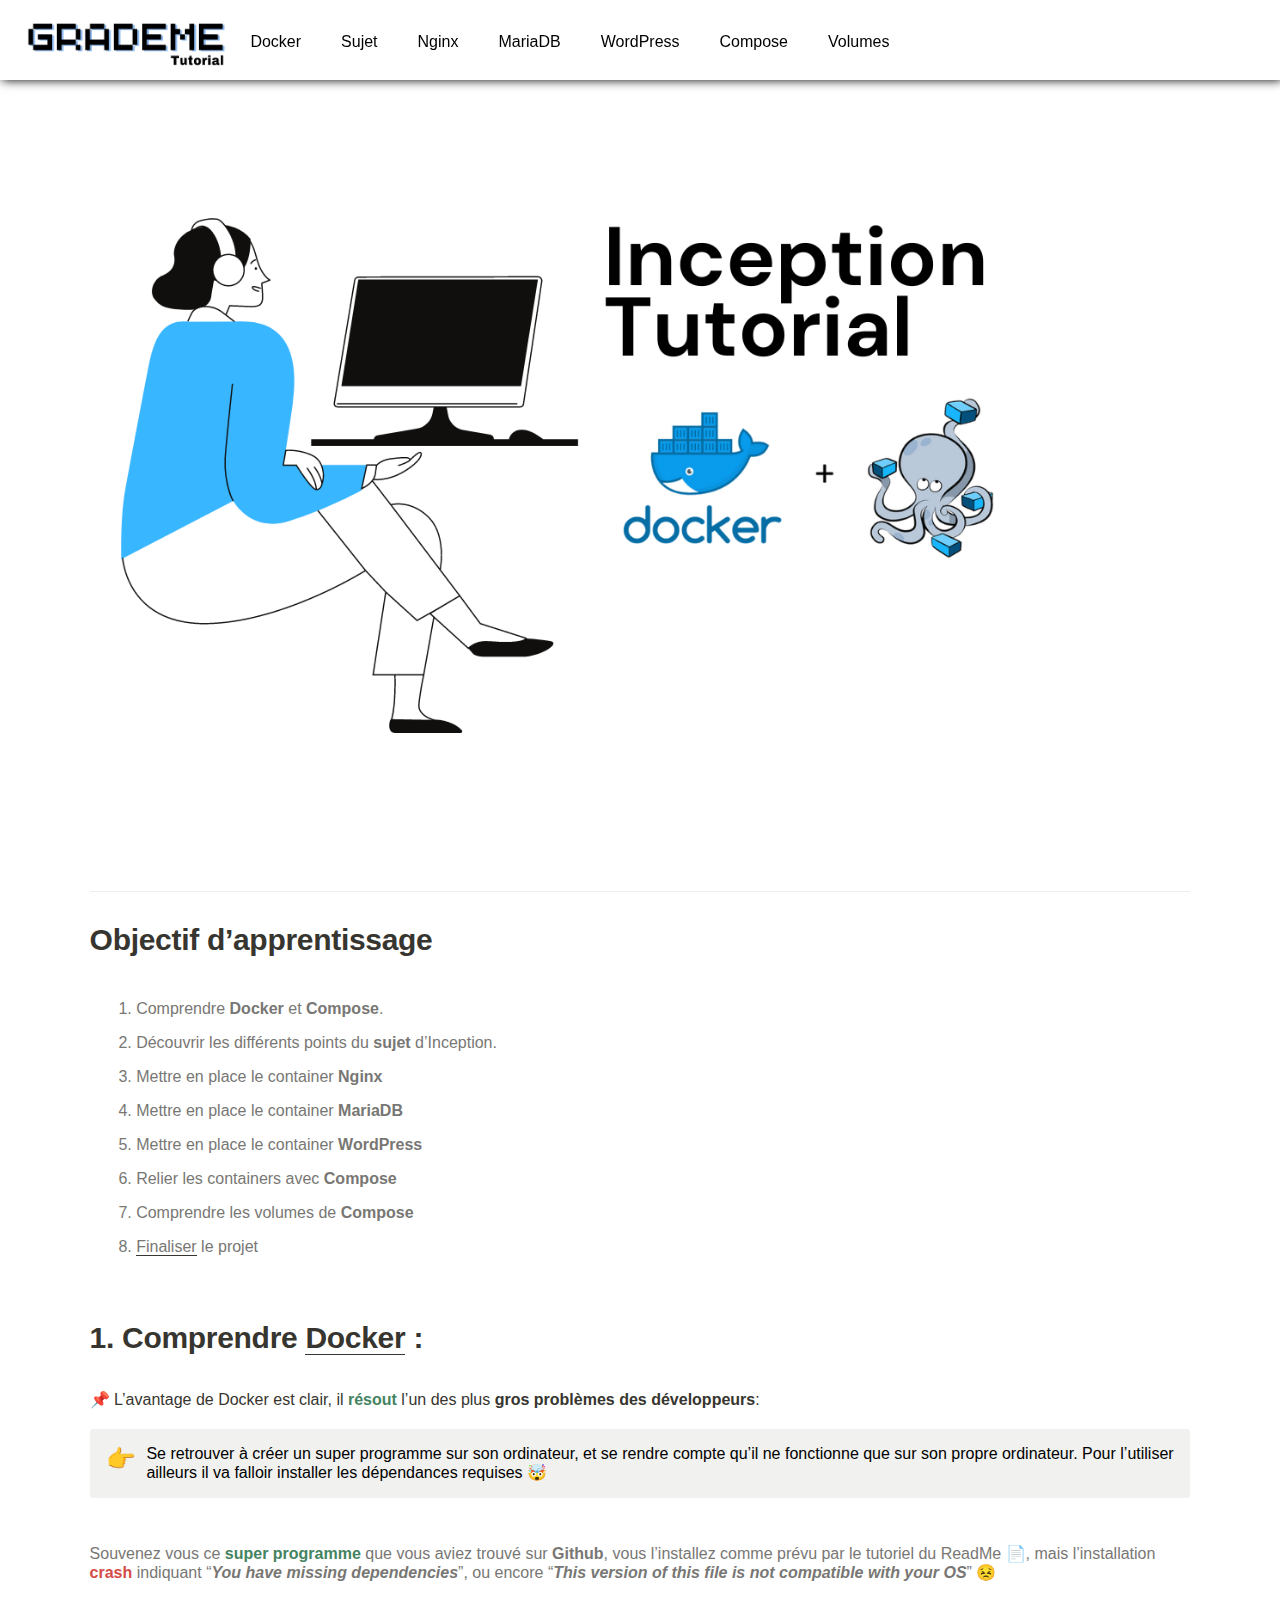
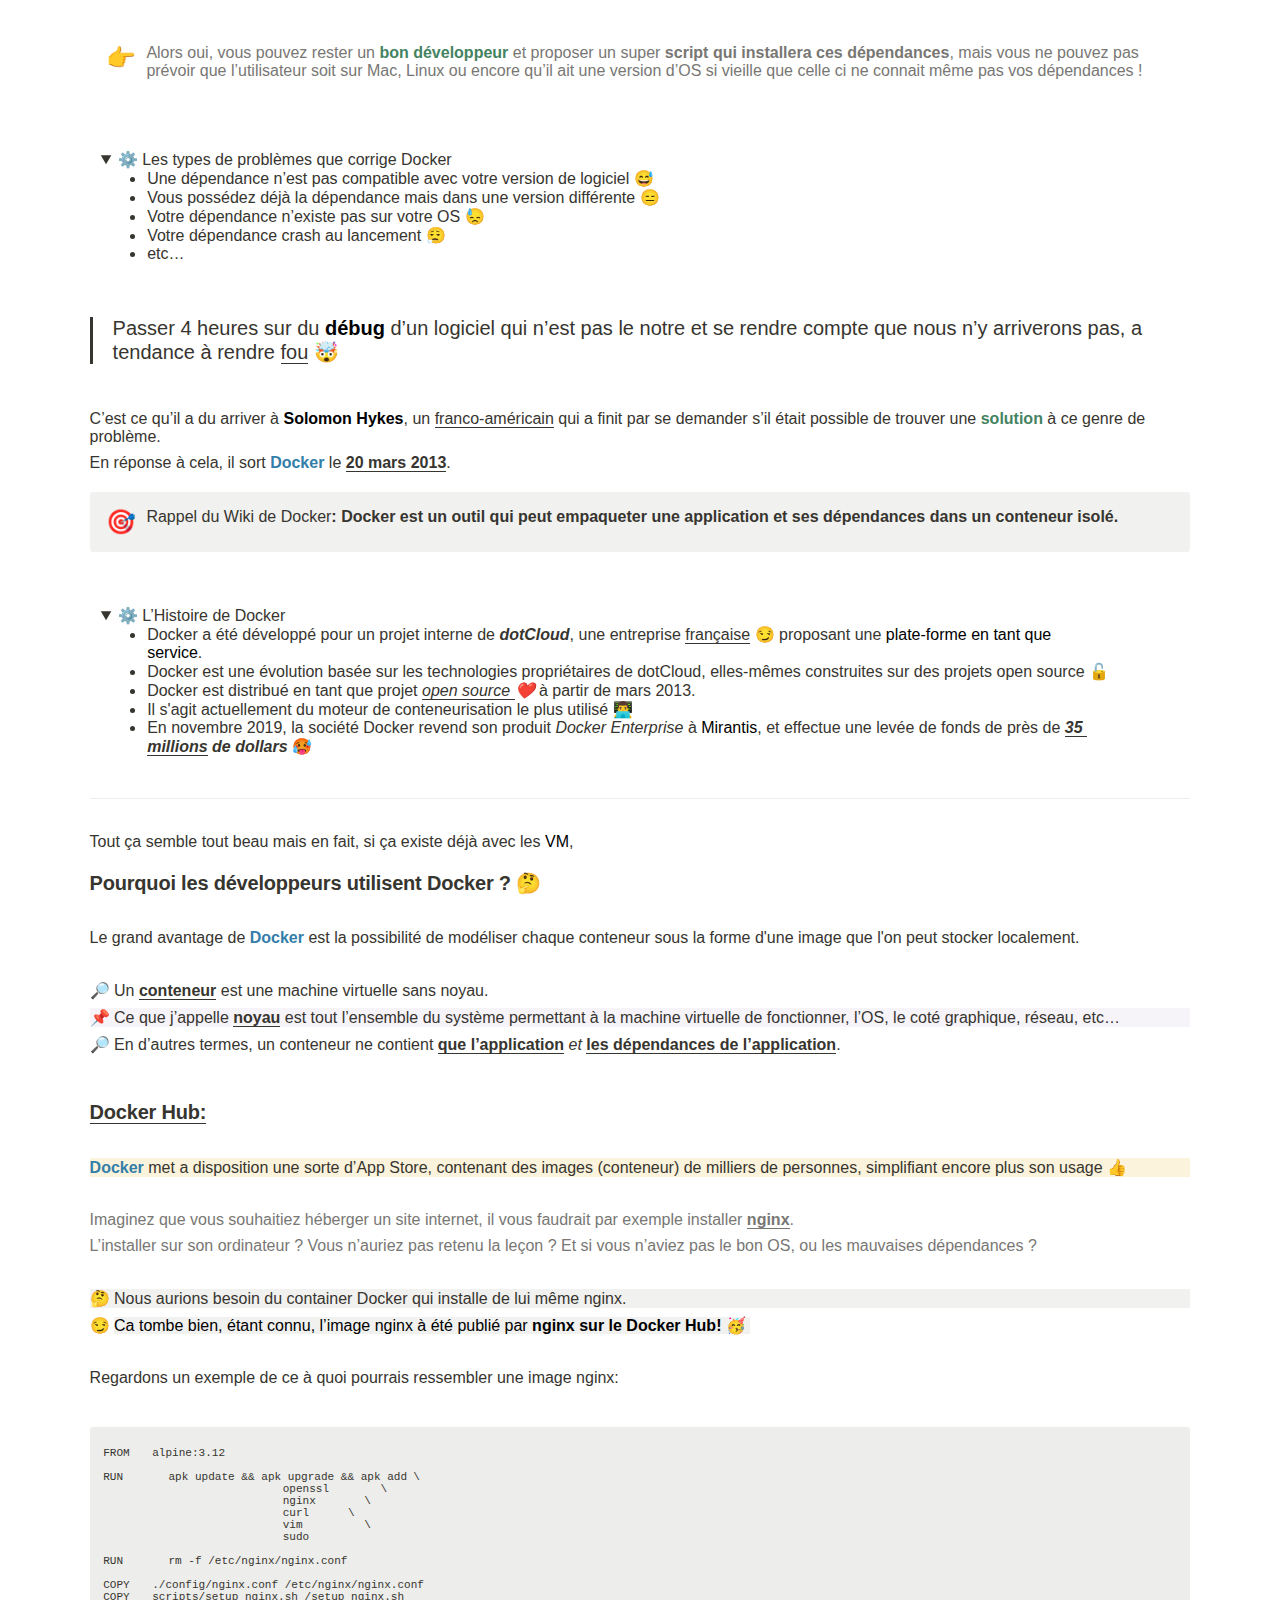
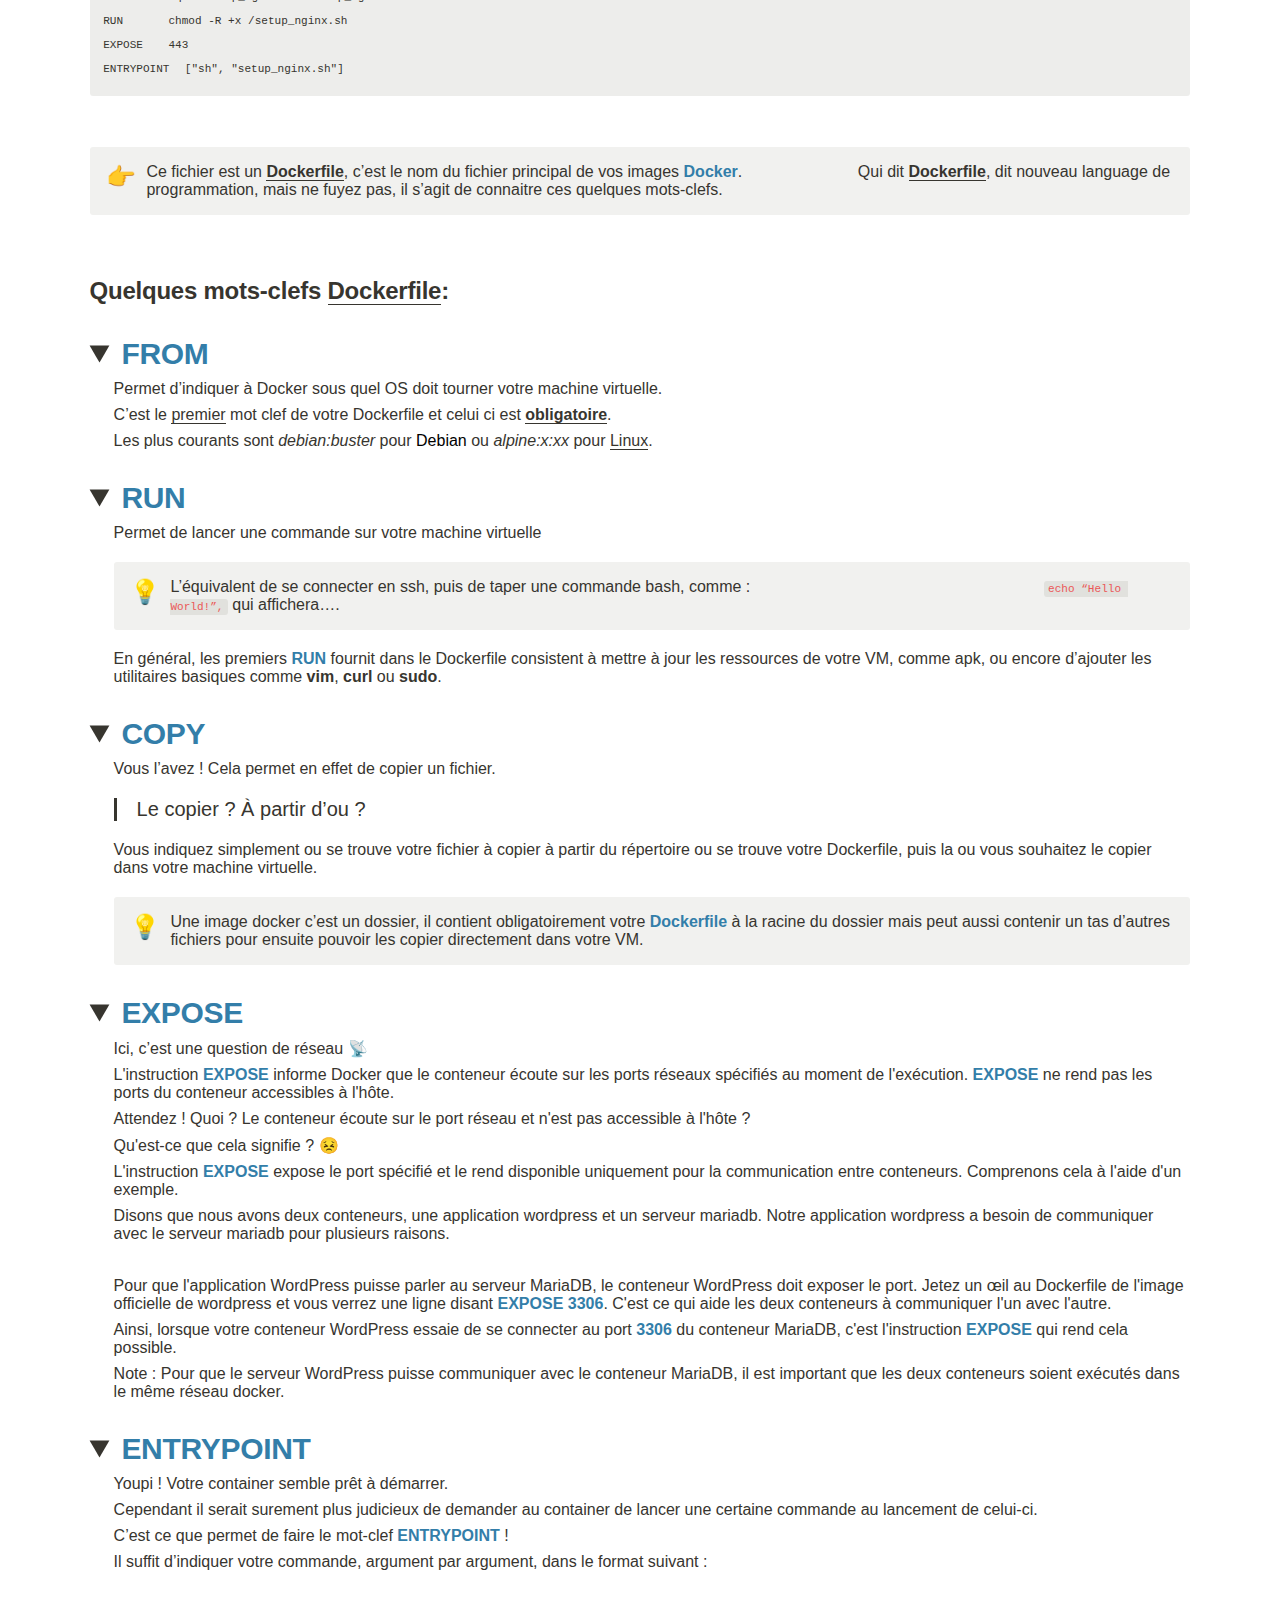
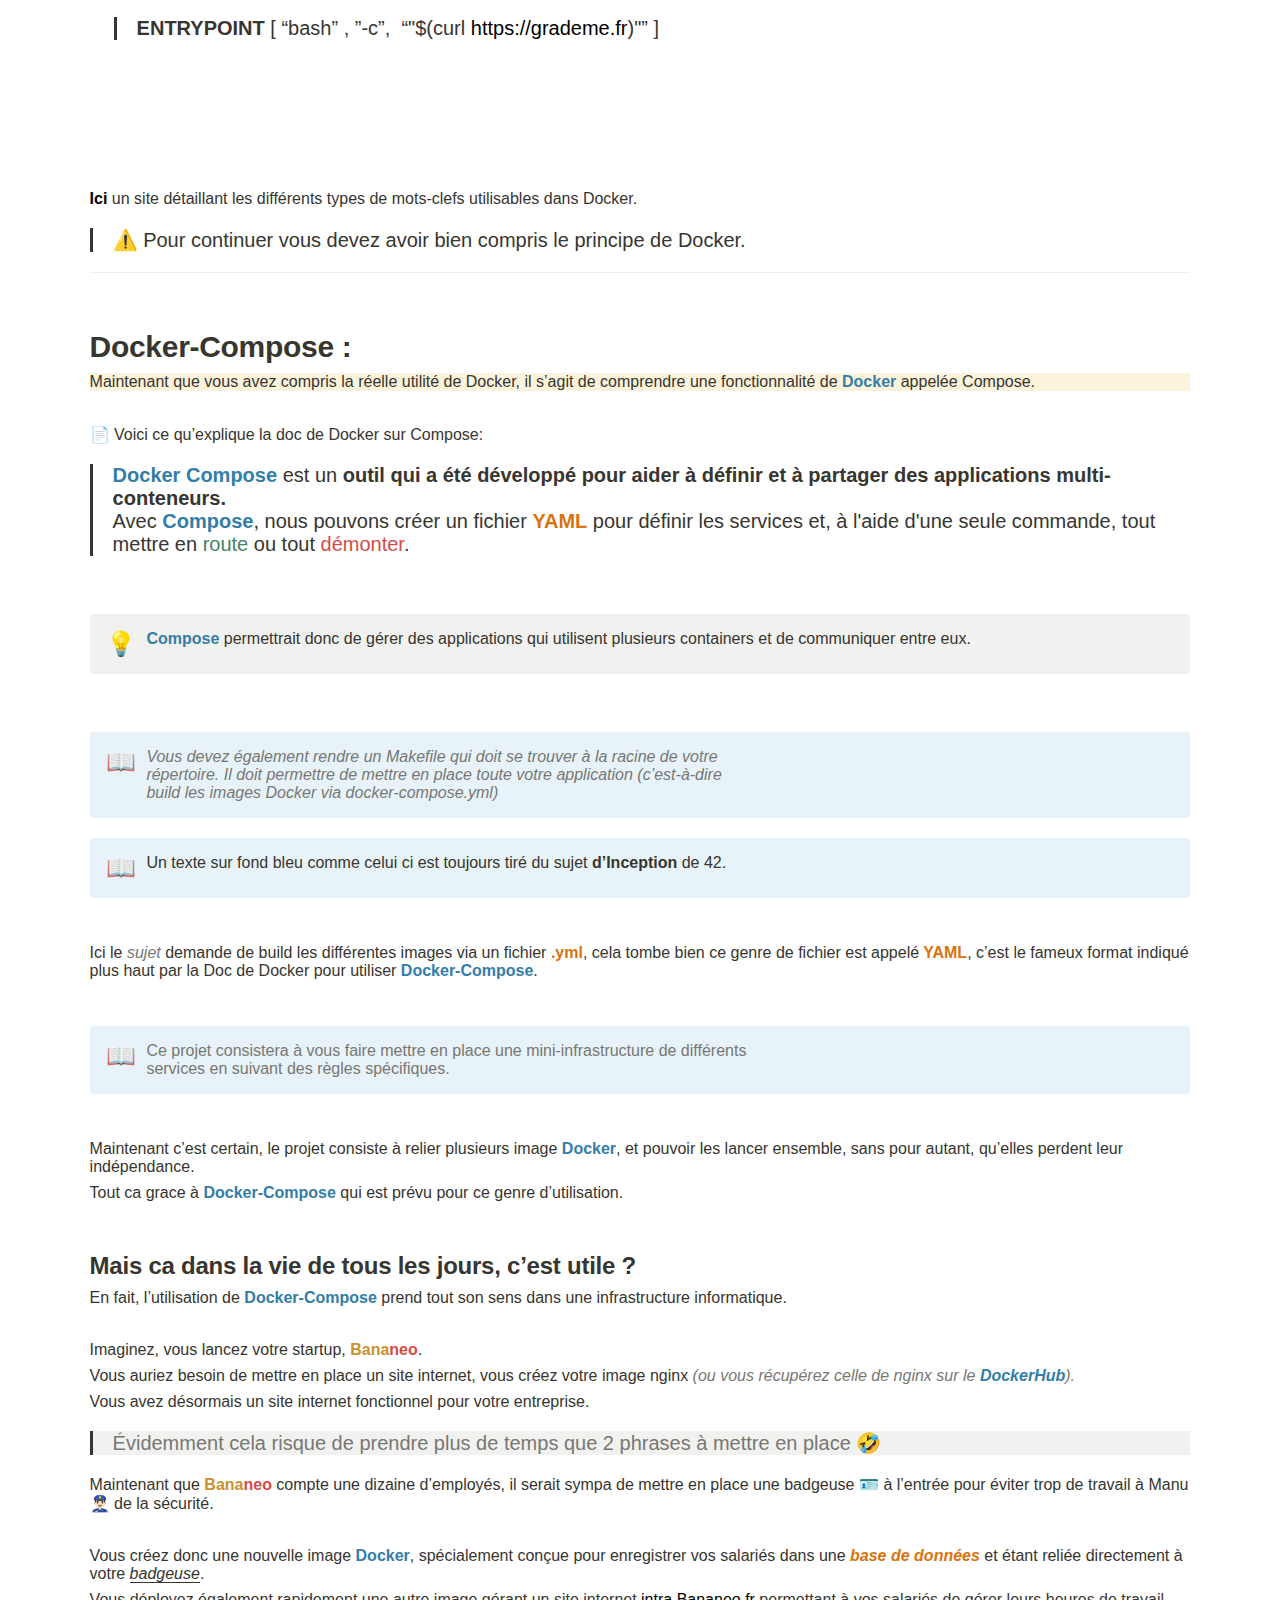
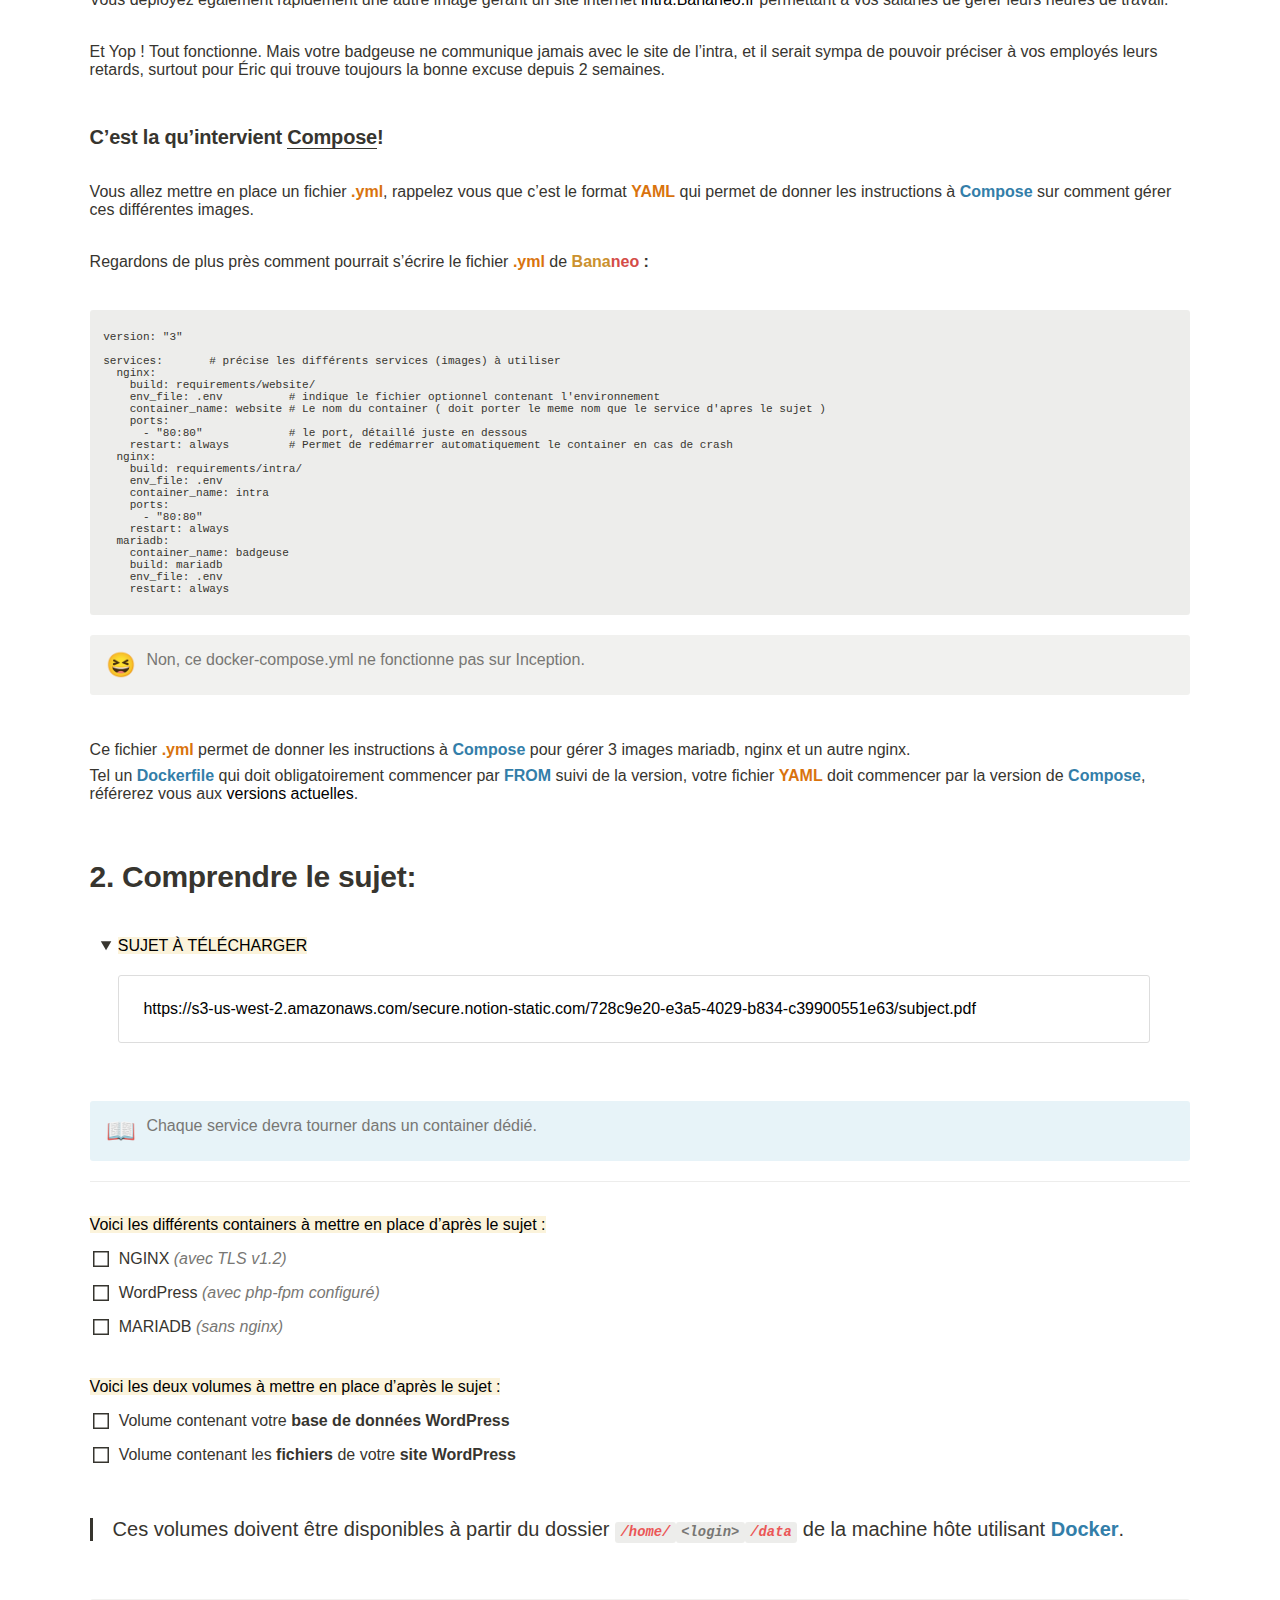
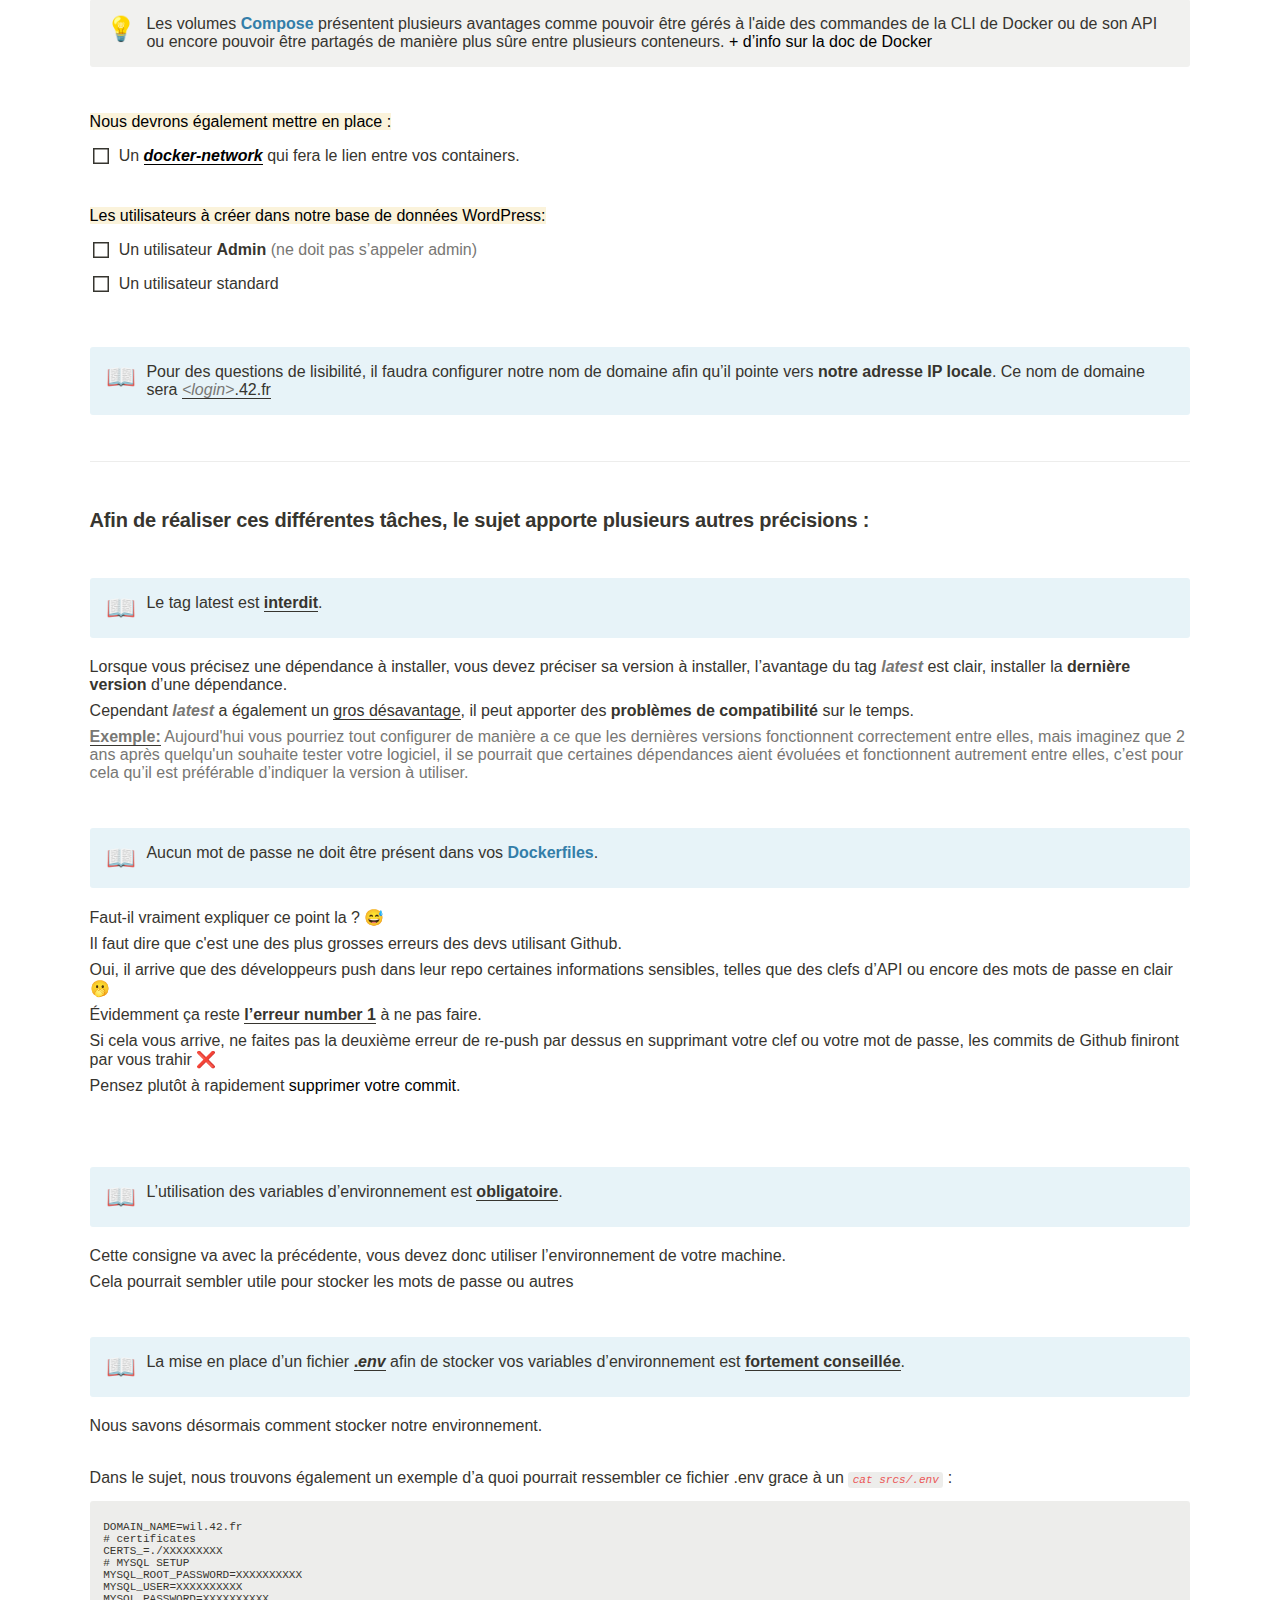
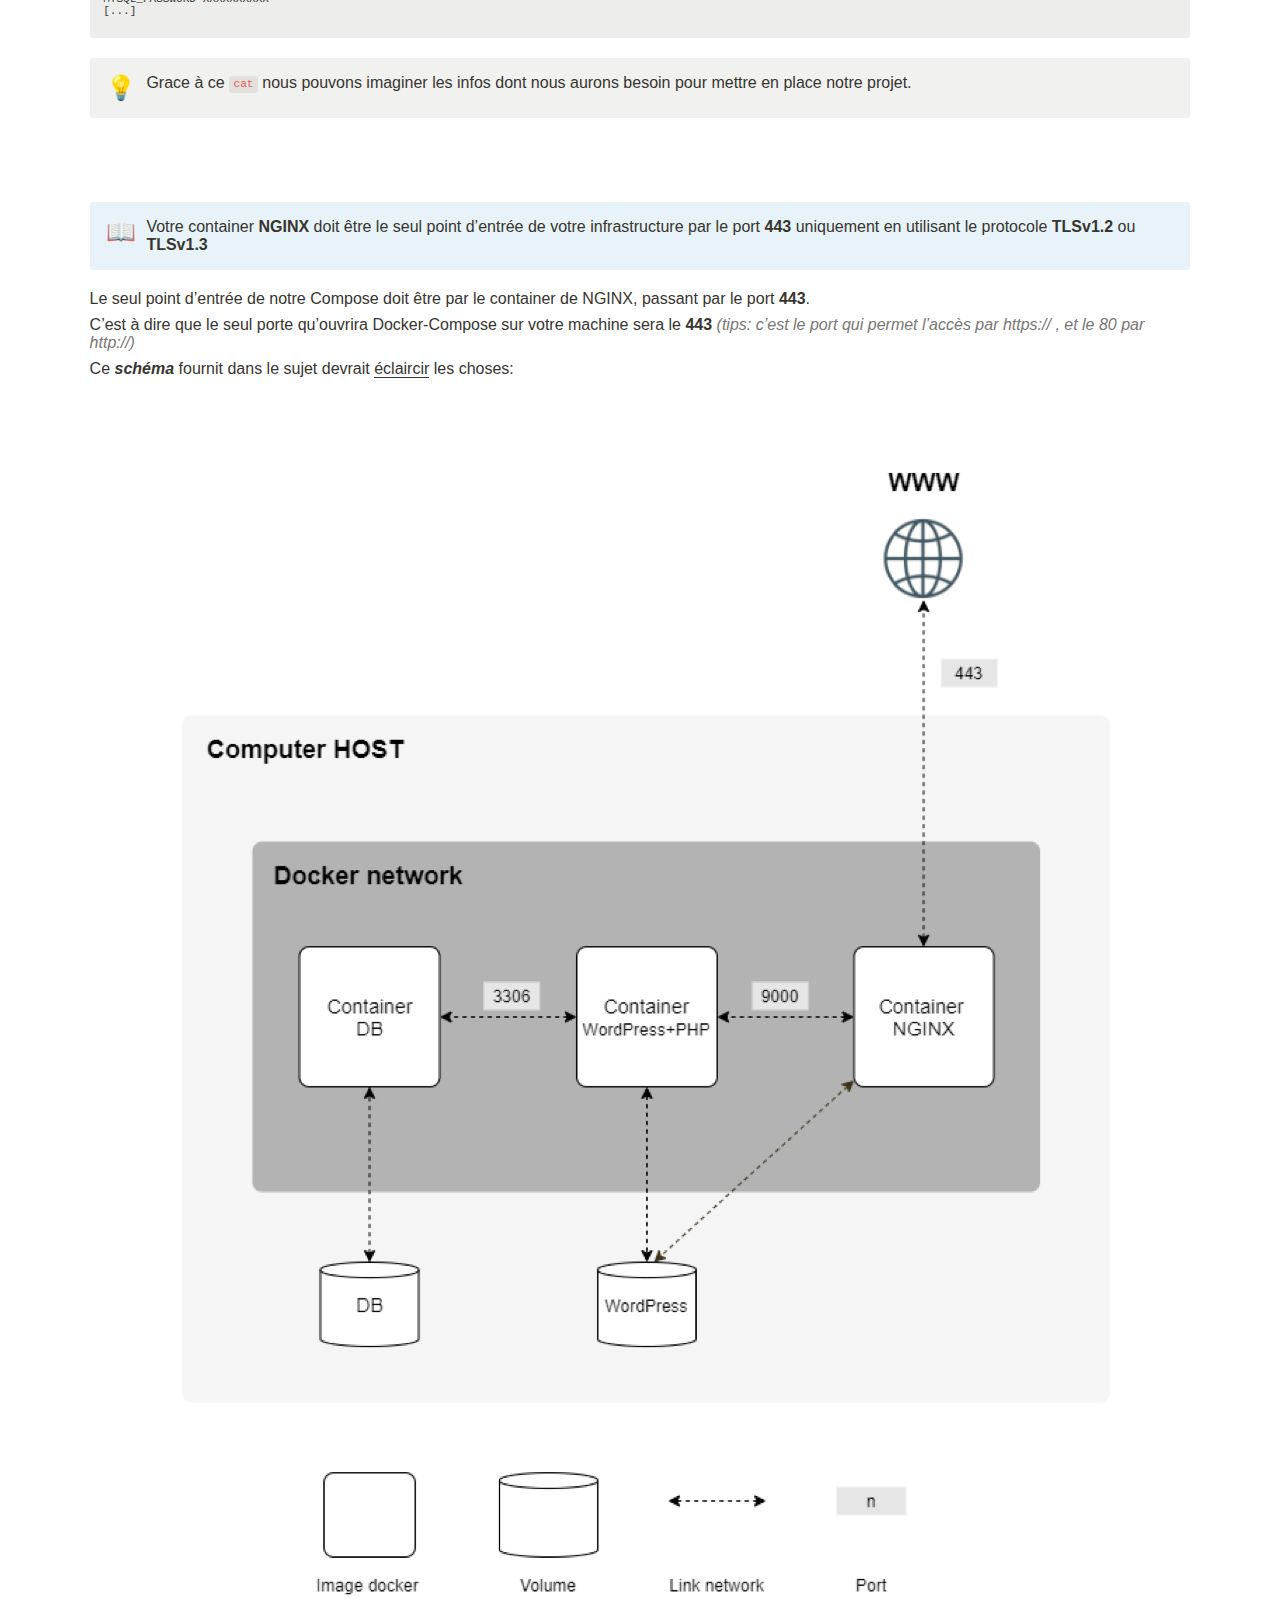
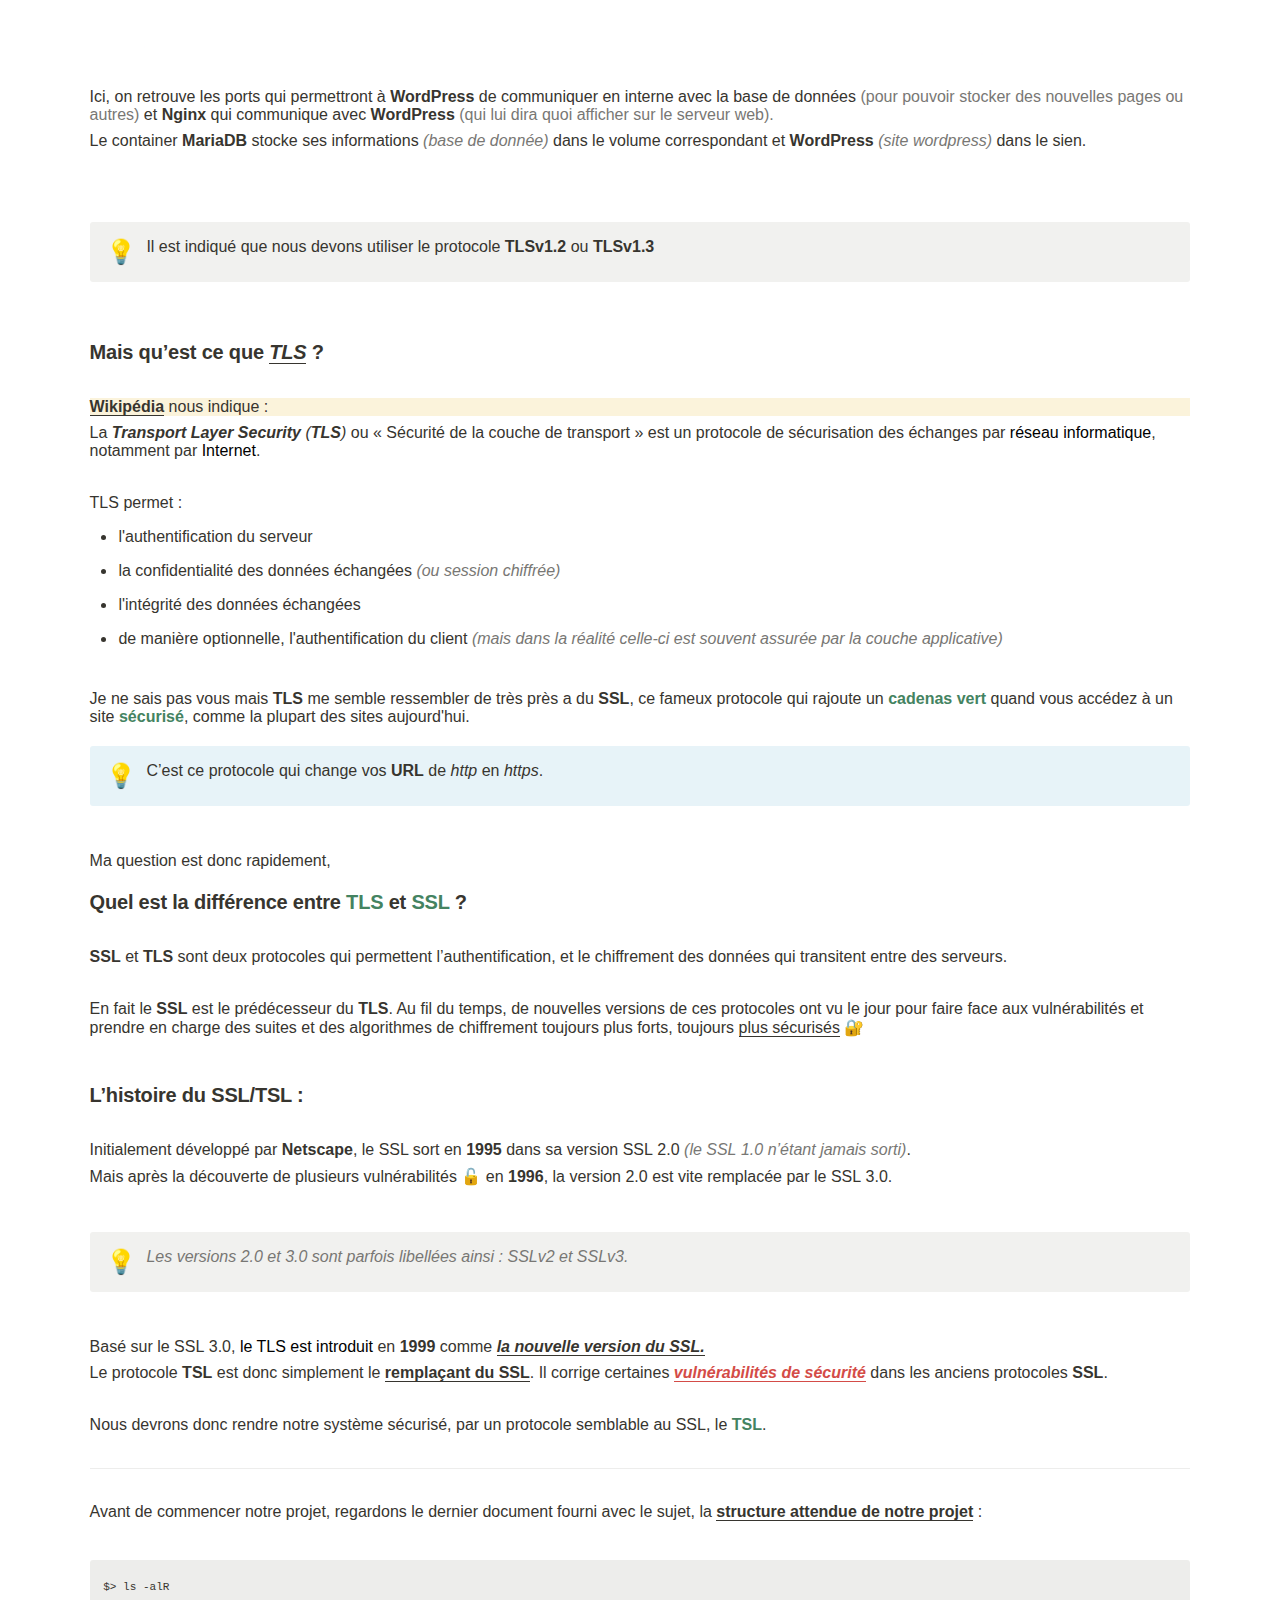
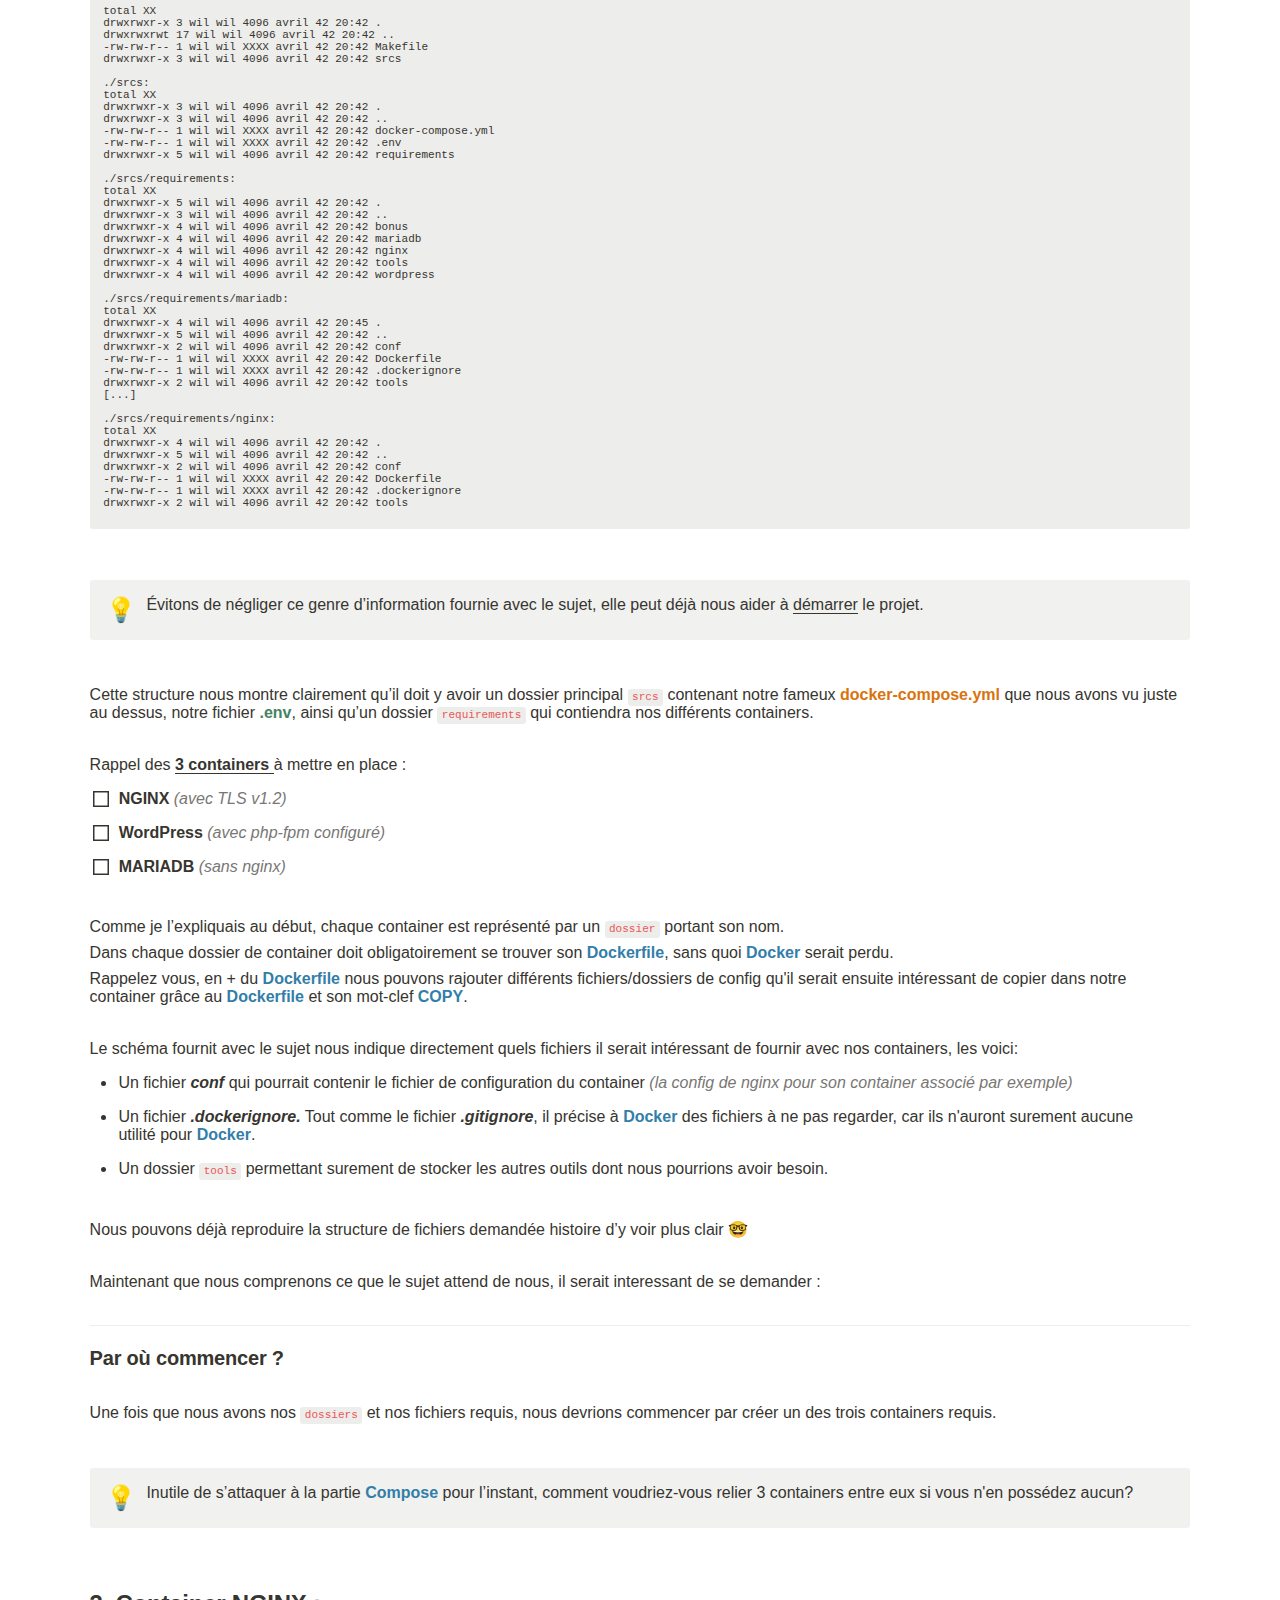
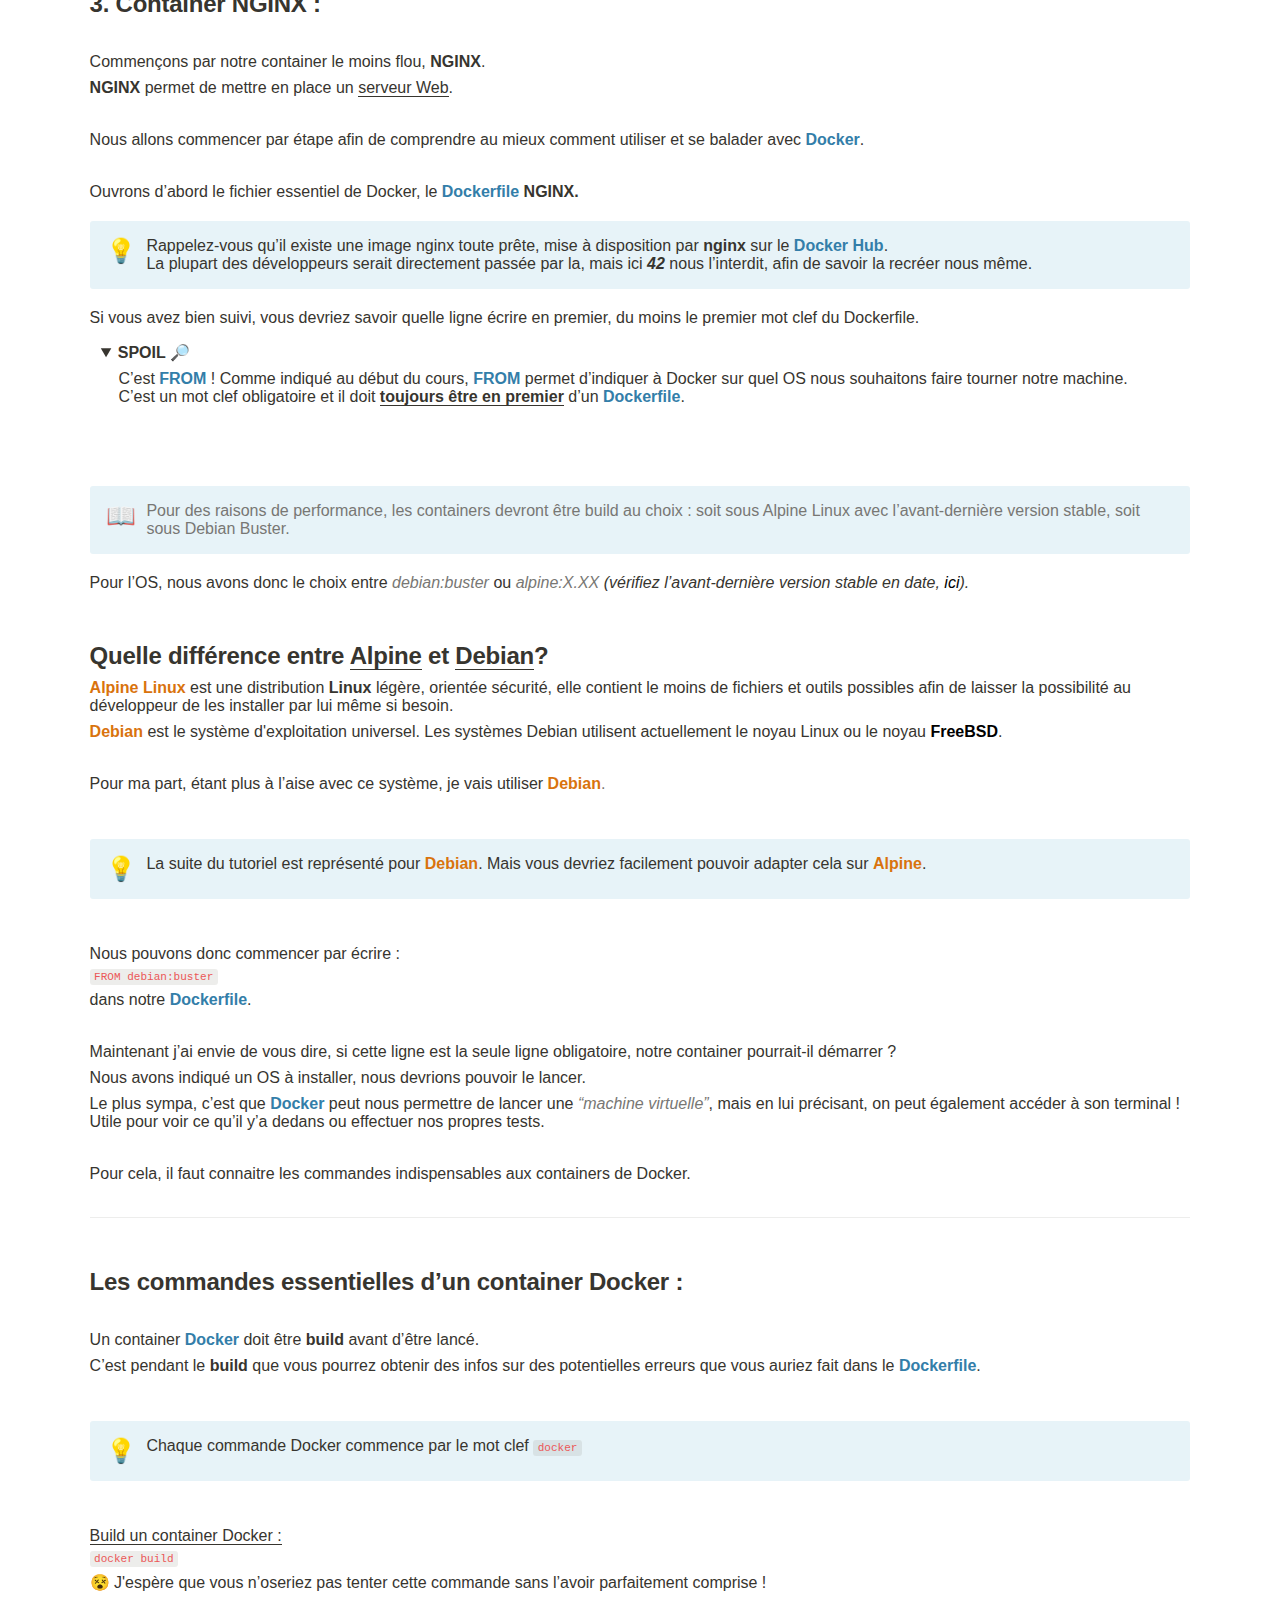
==== index.html @ 7611d5d5 "Add files via upload" ====
<html><head><meta http-equiv="Content-Type" content="text/html; charset=utf-8"/><title>42 Inception TIPS</title>

<style>
/* cspell:disable-file */
/* webkit printing magic: print all background colors */
html {
	-webkit-print-color-adjust: exact;
	scroll-behavior: smooth;
}
* {
	box-sizing: border-box;
	-webkit-print-color-adjust: exact;
}

html,
body {
	margin: 0;
	padding: 0;
}
@media only screen {
	body {
		/* margin: 2em auto; */
		/* max-width: 900px; */
		color: rgb(55, 53, 47);
	}
}

body {
	/* line-height: 1.5; */
	white-space: pre-wrap;
}

a,
a.visited {
	color: inherit;
	text-decoration: underline;
}

.pdf-relative-link-path {
	font-size: 80%;
	color: #444;
}

article{
	display:block;
	margin-left: 7%;
	margin-right: 7%;
}

h1,
h2,
h3 {
	letter-spacing: -0.01em;
	line-height: 1.2;
	font-weight: 600;
	margin-bottom: 0;
}

.page-title {
	font-size: 2.5rem;
	font-weight: 700;
	margin-top: 0;
	margin-bottom: 0.75em;
}

h1 {
	font-size: 1.875rem;
	margin-top: 1.875rem;
}

h2 {
	font-size: 1.5rem;
	margin-top: 1.5rem;
}

h3 {
	font-size: 1.25rem;
	margin-top: 1.25rem;
}

.source {
	border: 1px solid #ddd;
	border-radius: 3px;
	padding: 1.5em;
	word-break: break-all;
}

.callout {
	border-radius: 3px;
	padding: 1rem;
}

figure {
	margin: 1.25em 0;
	page-break-inside: avoid;
}

figcaption {
	opacity: 0.5;
	font-size: 85%;
	margin-top: 0.5em;
}

mark {
	background-color: transparent;
}

.indented {
	padding-left: 1.5em;
}

hr {
	background: transparent;
	display: block;
	width: 100%;
	height: 1px;
	visibility: visible;
	border: none;
	border-bottom: 1px solid rgba(55, 53, 47, 0.09);
}

img {
	max-width: 100%;
}

@media only print {
	img {
		max-height: 100vh;
		object-fit: contain;
	}
}

@page {
	margin: 1in;
}

.collection-content {
	font-size: 0.875rem;
}

.column-list {
	display: flex;
	justify-content: space-between;
}

.column {
	padding: 0 1em;
}

.column:first-child {
	padding-left: 0;
}

.column:last-child {
	padding-right: 0;
}

.table_of_contents-item {
	display: block;
	font-size: 0.875rem;
	line-height: 1.3;
	padding: 0.125rem;
}

.table_of_contents-indent-1 {
	margin-left: 1.5rem;
}

.table_of_contents-indent-2 {
	margin-left: 3rem;
}

.table_of_contents-indent-3 {
	margin-left: 4.5rem;
}

.table_of_contents-link {
	text-decoration: none;
	opacity: 0.7;
	border-bottom: 1px solid rgba(55, 53, 47, 0.18);
}

table,
th,
td {
	border: 1px solid rgba(55, 53, 47, 0.09);
	border-collapse: collapse;
}

table {
	border-left: none;
	border-right: none;
}

th,
td {
	font-weight: normal;
	padding: 0.25em 0.5em;
	line-height: 1.5;
	min-height: 1.5em;
	text-align: left;
}

th {
	color: rgba(55, 53, 47, 0.6);
}

ol,
ul {
	/* margin: 0; */
	/* margin-block-start: 0.6em;
	margin-block-end: 0.6em; */
}

li > ol:first-child,
li > ul:first-child {
	margin-block-start: 0.6em;
}

ul > li {
	list-style: disc;
}

ul.to-do-list {
	text-indent: -1.7em;
}

ul.to-do-list > li {
	list-style: none;
}

.to-do-children-checked {
	text-decoration: line-through;
	opacity: 0.375;
}

ul.toggle > li {
	list-style: none;
}

ul {
	padding-inline-start: 1.7em;
}

ul > li {
	padding-left: 0.1em;
}

ol {
	padding-inline-start: 1.6em;
}

ol > li {
	padding-left: 0.2em;
}

.mono ol {
	padding-inline-start: 2em;
}

.mono ol > li {
	text-indent: -0.4em;
}

.toggle {
	padding-inline-start: 0em;
	list-style-type: none;
}

/* Indent toggle children */
.toggle > li > details {
	padding-left: 1.7em;
}

.toggle > li > details > summary {
	margin-left: -1.1em;
}

.selected-value {
	display: inline-block;
	padding: 0 0.5em;
	background: rgba(206, 205, 202, 0.5);
	border-radius: 3px;
	margin-right: 0.5em;
	margin-top: 0.3em;
	margin-bottom: 0.3em;
	white-space: nowrap;
}

.collection-title {
	display: inline-block;
	margin-right: 1em;
}

.simple-table {
	margin-top: 1em;
	font-size: 0.875rem;
	empty-cells: show;
}
.simple-table td {
	height: 29px;
	min-width: 120px;
}

.simple-table th {
	height: 29px;
	min-width: 120px;
}

time {
	opacity: 0.5;
}

.icon {
	display: inline-block;
	max-width: 1.2em;
	max-height: 1.2em;
	text-decoration: none;
	vertical-align: text-bottom;
	margin-right: 0.5em;
}

img.icon {
	border-radius: 3px;
}

.user-icon {
	width: 1.5em;
	height: 1.5em;
	border-radius: 100%;
	margin-right: 0.5rem;
}

.user-icon-inner {
	font-size: 0.8em;
}

.text-icon {
	border: 1px solid #000;
	text-align: center;
}

.page-cover-image {
	display: block;
	object-fit: cover;
	width: 100%;
	max-height: 30vh;
}

.link-to-page {
	margin: 1em 0;
	padding: 0;
	border: none;
	font-weight: 500;
}

p > .user {
	opacity: 0.5;
}

td > .user,
td > time {
	white-space: nowrap;
}

input[type="checkbox"] {
	transform: scale(1.5);
	margin-right: 0.6em;
	vertical-align: middle;
}

p {
	margin-top: 0.5em;
	margin-bottom: 0.5em;
}

.image {
	border: none;
	margin: 1.5em 0;
	padding: 0;
	border-radius: 0;
	text-align: center;
}

.code,
code {
	background: rgba(135, 131, 120, 0.15);
	border-radius: 3px;
	padding: 0.2em 0.4em;
	border-radius: 3px;
	font-size: 85%;
	tab-size: 2;
}

code {
	color: #eb5757;
}

.code {
	padding: 1.5em 1em;
}

.code-wrap {
	white-space: pre-wrap;
	word-break: break-all;
}

.code > code {
	background: none;
	padding: 0;
	font-size: 100%;
	color: inherit;
}

blockquote {
	font-size: 1.25em;
	margin: 1em 0;
	padding-left: 1em;
	border-left: 3px solid rgb(55, 53, 47);
}

.bookmark {
	text-decoration: none;
	max-height: 8em;
	padding: 0;
	display: flex;
	width: 100%;
	align-items: stretch;
}

.bookmark-title {
	font-size: 0.85em;
	overflow: hidden;
	text-overflow: ellipsis;
	height: 1.75em;
	white-space: nowrap;
}

.bookmark-text {
	display: flex;
	flex-direction: column;
}

.bookmark-info {
	flex: 4 1 180px;
	padding: 12px 14px 14px;
	display: flex;
	flex-direction: column;
	justify-content: space-between;
}

.bookmark-image {
	width: 33%;
	flex: 1 1 180px;
	display: block;
	position: relative;
	object-fit: cover;
	border-radius: 1px;
}

.bookmark-description {
	color: rgba(55, 53, 47, 0.6);
	font-size: 0.75em;
	overflow: hidden;
	max-height: 4.5em;
	word-break: break-word;
}

.bookmark-href {
	font-size: 0.75em;
	margin-top: 0.25em;
}

.sans { font-family: ui-sans-serif, -apple-system, BlinkMacSystemFont, "Segoe UI", Helvetica, "Apple Color Emoji", Arial, sans-serif, "Segoe UI Emoji", "Segoe UI Symbol"; }
.code { font-family: "SFMono-Regular", Menlo, Consolas, "PT Mono", "Liberation Mono", Courier, monospace; }
.serif { font-family: Lyon-Text, Georgia, ui-serif, serif; }
.mono { font-family: iawriter-mono, Nitti, Menlo, Courier, monospace; }
.pdf .sans { font-family: Inter, ui-sans-serif, -apple-system, BlinkMacSystemFont, "Segoe UI", Helvetica, "Apple Color Emoji", Arial, sans-serif, "Segoe UI Emoji", "Segoe UI Symbol", 'Twemoji', 'Noto Color Emoji', 'Noto Sans CJK JP'; }
.pdf:lang(zh-CN) .sans { font-family: Inter, ui-sans-serif, -apple-system, BlinkMacSystemFont, "Segoe UI", Helvetica, "Apple Color Emoji", Arial, sans-serif, "Segoe UI Emoji", "Segoe UI Symbol", 'Twemoji', 'Noto Color Emoji', 'Noto Sans CJK SC'; }
.pdf:lang(zh-TW) .sans { font-family: Inter, ui-sans-serif, -apple-system, BlinkMacSystemFont, "Segoe UI", Helvetica, "Apple Color Emoji", Arial, sans-serif, "Segoe UI Emoji", "Segoe UI Symbol", 'Twemoji', 'Noto Color Emoji', 'Noto Sans CJK TC'; }
.pdf:lang(ko-KR) .sans { font-family: Inter, ui-sans-serif, -apple-system, BlinkMacSystemFont, "Segoe UI", Helvetica, "Apple Color Emoji", Arial, sans-serif, "Segoe UI Emoji", "Segoe UI Symbol", 'Twemoji', 'Noto Color Emoji', 'Noto Sans CJK KR'; }
.pdf .code { font-family: Source Code Pro, "SFMono-Regular", Menlo, Consolas, "PT Mono", "Liberation Mono", Courier, monospace, 'Twemoji', 'Noto Color Emoji', 'Noto Sans Mono CJK JP'; }
.pdf:lang(zh-CN) .code { font-family: Source Code Pro, "SFMono-Regular", Menlo, Consolas, "PT Mono", "Liberation Mono", Courier, monospace, 'Twemoji', 'Noto Color Emoji', 'Noto Sans Mono CJK SC'; }
.pdf:lang(zh-TW) .code { font-family: Source Code Pro, "SFMono-Regular", Menlo, Consolas, "PT Mono", "Liberation Mono", Courier, monospace, 'Twemoji', 'Noto Color Emoji', 'Noto Sans Mono CJK TC'; }
.pdf:lang(ko-KR) .code { font-family: Source Code Pro, "SFMono-Regular", Menlo, Consolas, "PT Mono", "Liberation Mono", Courier, monospace, 'Twemoji', 'Noto Color Emoji', 'Noto Sans Mono CJK KR'; }
.pdf .serif { font-family: PT Serif, Lyon-Text, Georgia, ui-serif, serif, 'Twemoji', 'Noto Color Emoji', 'Noto Serif CJK JP'; }
.pdf:lang(zh-CN) .serif { font-family: PT Serif, Lyon-Text, Georgia, ui-serif, serif, 'Twemoji', 'Noto Color Emoji', 'Noto Serif CJK SC'; }
.pdf:lang(zh-TW) .serif { font-family: PT Serif, Lyon-Text, Georgia, ui-serif, serif, 'Twemoji', 'Noto Color Emoji', 'Noto Serif CJK TC'; }
.pdf:lang(ko-KR) .serif { font-family: PT Serif, Lyon-Text, Georgia, ui-serif, serif, 'Twemoji', 'Noto Color Emoji', 'Noto Serif CJK KR'; }
.pdf .mono { font-family: PT Mono, iawriter-mono, Nitti, Menlo, Courier, monospace, 'Twemoji', 'Noto Color Emoji', 'Noto Sans Mono CJK JP'; }
.pdf:lang(zh-CN) .mono { font-family: PT Mono, iawriter-mono, Nitti, Menlo, Courier, monospace, 'Twemoji', 'Noto Color Emoji', 'Noto Sans Mono CJK SC'; }
.pdf:lang(zh-TW) .mono { font-family: PT Mono, iawriter-mono, Nitti, Menlo, Courier, monospace, 'Twemoji', 'Noto Color Emoji', 'Noto Sans Mono CJK TC'; }
.pdf:lang(ko-KR) .mono { font-family: PT Mono, iawriter-mono, Nitti, Menlo, Courier, monospace, 'Twemoji', 'Noto Color Emoji', 'Noto Sans Mono CJK KR'; }
.highlight-default {
	color: rgba(55, 53, 47, 1);
}
.highlight-gray {
	color: rgba(120, 119, 116, 1);
	fill: rgba(120, 119, 116, 1);
}
.highlight-brown {
	color: rgba(159, 107, 83, 1);
	fill: rgba(159, 107, 83, 1);
}
.highlight-orange {
	color: rgba(217, 115, 13, 1);
	fill: rgba(217, 115, 13, 1);
}
.highlight-yellow {
	color: rgba(203, 145, 47, 1);
	fill: rgba(203, 145, 47, 1);
}
.highlight-teal {
	color: rgba(68, 131, 97, 1);
	fill: rgba(68, 131, 97, 1);
}
.highlight-blue {
	color: rgba(51, 126, 169, 1);
	fill: rgba(51, 126, 169, 1);
}
.highlight-purple {
	color: rgba(144, 101, 176, 1);
	fill: rgba(144, 101, 176, 1);
}
.highlight-pink {
	color: rgba(193, 76, 138, 1);
	fill: rgba(193, 76, 138, 1);
}
.highlight-red {
	color: rgba(212, 76, 71, 1);
	fill: rgba(212, 76, 71, 1);
}
.highlight-gray_background {
	background: rgba(241, 241, 239, 1);
}
.highlight-brown_background {
	background: rgba(244, 238, 238, 1);
}
.highlight-orange_background {
	background: rgba(251, 236, 221, 1);
}
.highlight-yellow_background {
	background: rgba(251, 243, 219, 1);
}
.highlight-teal_background {
	background: rgba(237, 243, 236, 1);
}
.highlight-blue_background {
	background: rgba(231, 243, 248, 1);
}
.highlight-purple_background {
	background: rgba(244, 240, 247, 0.8);
}
.highlight-pink_background {
	background: rgba(249, 238, 243, 0.8);
}
.highlight-red_background {
	background: rgba(253, 235, 236, 1);
}
.block-color-default {
	color: inherit;
	fill: inherit;
}
.block-color-gray {
	color: rgba(120, 119, 116, 1);
	fill: rgba(120, 119, 116, 1);
}
.block-color-brown {
	color: rgba(159, 107, 83, 1);
	fill: rgba(159, 107, 83, 1);
}
.block-color-orange {
	color: rgba(217, 115, 13, 1);
	fill: rgba(217, 115, 13, 1);
}
.block-color-yellow {
	color: rgba(203, 145, 47, 1);
	fill: rgba(203, 145, 47, 1);
}
.block-color-teal {
	color: rgba(68, 131, 97, 1);
	fill: rgba(68, 131, 97, 1);
}
.block-color-blue {
	color: rgba(51, 126, 169, 1);
	fill: rgba(51, 126, 169, 1);
}
.block-color-purple {
	color: rgba(144, 101, 176, 1);
	fill: rgba(144, 101, 176, 1);
}
.block-color-pink {
	color: rgba(193, 76, 138, 1);
	fill: rgba(193, 76, 138, 1);
}
.block-color-red {
	color: rgba(212, 76, 71, 1);
	fill: rgba(212, 76, 71, 1);
}
.block-color-gray_background {
	background: rgba(241, 241, 239, 1);
}
.block-color-brown_background {
	background: rgba(244, 238, 238, 1);
}
.block-color-orange_background {
	background: rgba(251, 236, 221, 1);
}
.block-color-yellow_background {
	background: rgba(251, 243, 219, 1);
}
.block-color-teal_background {
	background: rgba(237, 243, 236, 1);
}
.block-color-blue_background {
	background: rgba(231, 243, 248, 1);
}
.block-color-purple_background {
	background: rgba(244, 240, 247, 0.8);
}
.block-color-pink_background {
	background: rgba(249, 238, 243, 0.8);
}
.block-color-red_background {
	background: rgba(253, 235, 236, 1);
}
.select-value-color-pink { background-color: rgba(245, 224, 233, 1); }
.select-value-color-purple { background-color: rgba(232, 222, 238, 1); }
.select-value-color-green { background-color: rgba(219, 237, 219, 1); }
.select-value-color-gray { background-color: rgba(227, 226, 224, 1); }
.select-value-color-opaquegray { background-color: rgba(255, 255, 255, 0.0375); }
.select-value-color-orange { background-color: rgba(250, 222, 201, 1); }
.select-value-color-brown { background-color: rgba(238, 224, 218, 1); }
.select-value-color-red { background-color: rgba(255, 226, 221, 1); }
.select-value-color-yellow { background-color: rgba(253, 236, 200, 1); }
.select-value-color-blue { background-color: rgba(211, 229, 239, 1); }

.checkbox {
	display: inline-flex;
	vertical-align: text-bottom;
	width: 16;
	height: 16;
	background-size: 16px;
	margin-left: 2px;
	margin-right: 5px;
}

.checkbox-on {
	background-image: url("data:image/svg+xml;charset=UTF-8,%3Csvg%20width%3D%2216%22%20height%3D%2216%22%20viewBox%3D%220%200%2016%2016%22%20fill%3D%22none%22%20xmlns%3D%22http%3A%2F%2Fwww.w3.org%2F2000%2Fsvg%22%3E%0A%3Crect%20width%3D%2216%22%20height%3D%2216%22%20fill%3D%22%2358A9D7%22%2F%3E%0A%3Cpath%20d%3D%22M6.71429%2012.2852L14%204.9995L12.7143%203.71436L6.71429%209.71378L3.28571%206.2831L2%207.57092L6.71429%2012.2852Z%22%20fill%3D%22white%22%2F%3E%0A%3C%2Fsvg%3E");
}

.checkbox-off {
	background-image: url("data:image/svg+xml;charset=UTF-8,%3Csvg%20width%3D%2216%22%20height%3D%2216%22%20viewBox%3D%220%200%2016%2016%22%20fill%3D%22none%22%20xmlns%3D%22http%3A%2F%2Fwww.w3.org%2F2000%2Fsvg%22%3E%0A%3Crect%20x%3D%220.75%22%20y%3D%220.75%22%20width%3D%2214.5%22%20height%3D%2214.5%22%20fill%3D%22white%22%20stroke%3D%22%2336352F%22%20stroke-width%3D%221.5%22%2F%3E%0A%3C%2Fsvg%3E");
}

/* Design du Menu*/

li,a {
	font-family: arial;
}

header{
	height: 80px;
	width: 100%;
	background-color: white;
	display: flex;
	justify-content: space-between;
	position: fixed;
	box-shadow: 2px 0px 10px black;
}

.logo{
	height: 70px;
	margin-top: 5px;
	margin-left: 26px;
}

nav{
	width: 100%;
	height: 80px;
	display: flex;
	margin-left: 4%;
	margin-top: 33px;
}

li{
	margin-right: 40px;
	list-style: none;
	list-style: none;
}

a{
	color: black;
	text-decoration: none;
}

/*design footer*/

footer{
	height: 100px;
	width: 100%;
	background-color: white;
	display: flex;
	/* justify-content: center;
	align-items: center; */
	box-shadow: 1px 0px 2px black; 
	margin-bottom: -20px;
}

.copyright{
	font-family: arial;
	font-color: black;
	margin-left: 7%;
	margin-top: 40px;
}

.grademe{
	height: 40px;
	width: 40px;
	margin-top: 32px;
	margin-left: 31%;
	opacity: 60%;
}



</style>

	<!-- Menu -->

	<header>
		<a href="#accueil"><img src="img/GRADEME.png" class="logo" alt="logo du site"></a>
		<nav>
				<li><a href="#docker">Docker</a></li>
				<li><a href="#sujet">Sujet</a></li>
				<li><a href="#nginx">Nginx</a></li>
				<li><a href="#mariadb">MariaDB</a></li>
				<li><a href="#wordpress">WordPress</a></li>
				<li><a href="#compose">Compose</a></li>
				<li><a href="#volumes">Volumes</a></li>
		</nav>
	</header>

</head>
<article id="accueil" class="page sans">
<figure id="5bbaa417-a995-492a-a009-aff39f1bfb78" class="image">
<a href="Inception/docker-compose.png"><img style="width:1280px" src="Inception/docker-compose.png"/></a></figure><br><br><br><br><br><br>
</p><hr id="21f32957-48b4-4680-a1be-5de32cf430de"/><h1 id="9dd26110-43ce-477a-9fe2-c8a78e0440a0" class="">Objectif d’apprentissage</h1><p id="9ef39dd0-077f-4ac3-aa88-a1886f2f5a0f" class="">
</p><ol type="1" id="0170f62a-af65-4d42-b3dd-509e4de1514b" class="block-color-gray numbered-list" start="1"><li>1. Comprendre <strong>Docker</strong> et <strong>Compose</strong>.</li></ol><ol type="1" id="a573bdd5-9e34-4063-ae38-08d70a05a89e" class="numbered-list" start="2"><li><mark class="highlight-gray">2. Découvrir les différents points du </mark><strong><mark class="highlight-gray">sujet</mark></strong><mark class="highlight-gray"> d’Inception.</mark></li></ol><ol type="1" id="787ba2a7-7fb9-48d8-af54-142399427400" class="numbered-list" start="3"><li><mark class="highlight-gray">3. Mettre en place le container </mark><strong><mark class="highlight-gray">Nginx</mark></strong></li></ol><ol type="1" id="23b3cd49-f9f7-4d98-b247-92295c29c30f" class="numbered-list" start="4"><li><mark class="highlight-gray">4. Mettre en place le container </mark><strong><mark class="highlight-gray">MariaDB</mark></strong></li></ol><ol type="1" id="cf15ff7d-4d2b-478a-9c2a-ce17d33b74e4" class="numbered-list" start="5"><li><mark class="highlight-gray">5. Mettre en place le container </mark><strong><mark class="highlight-gray">WordPress</mark></strong></li></ol><ol type="1" id="248d5541-7443-44be-9e0f-47a4bf0d14da" class="numbered-list" start="6"><li><mark class="highlight-gray">6. Relier les containers avec </mark><strong><mark class="highlight-gray">Compose</mark></strong></li></ol><ol type="1" id="53b7e6f0-e217-40a5-aa6e-a674e0708ecf" class="numbered-list" start="7"><li><mark class="highlight-gray">7. Comprendre les volumes de </mark><strong><mark id="docker" class="highlight-gray">Compose</mark></strong></li></ol><ol type="1" id="4fd15b02-b01f-4bba-be84-c7be8ded2b80" class="numbered-list" start="8"><li><mark class="highlight-gray">8. </mark><span style="border-bottom:0.05em solid"><mark class="highlight-gray">Finaliser</mark></span><mark class="highlight-gray"> le projet</mark></li></ol>
<h1 id="ad5c7267-154a-4336-a667-8530a9c68784" class="">1. Comprendre <span style="border-bottom:0.05em solid">Docker</span><em><strong> </strong></em><strong>:</strong></h1><p id="af7e2227-74a7-49df-89a7-ba4a82b4c7a5" class="">
</p><p id="4ef0a106-88e0-4e02-a5a7-f050c4c1e2d6" class="">📌 L’avantage de Docker est clair, il <mark class="highlight-teal"><strong>résout </strong></mark>l’un des plus <strong>gros problèmes des développeurs</strong>:</p><figure class="block-color-gray_background callout" style="white-space:pre-wrap;display:flex" id="f57d4249-3f4d-495d-a1b0-b23b6a585733"><div style="font-size:1.5em"><span class="icon">👉</span></div><div style="width:100%"><mark class="highlight-gray_background">Se retrouver à créer un super programme sur son ordinateur, et se rendre compte qu’il ne fonctionne que sur son propre ordinateur. Pour l’utiliser ailleurs il va falloir installer les dépendances requises 🤯</mark></div></figure><p id="357a81e8-c931-4e98-9ac7-13900c54dac4" class="">
</p><p id="e4e26c7c-8fd8-4e6d-adc0-e68c17bc3f5a" class="block-color-gray">Souvenez vous ce <strong><mark class="highlight-teal">super programme</mark></strong> que vous aviez trouvé sur <strong>Github</strong>, vous l’installez comme prévu par le tutoriel du ReadMe 📄, mais l’installation <strong><mark class="highlight-red">crash</mark></strong> indiquant “<strong><em>You have missing dependencies</em></strong>”, ou encore “<em><strong>This version of this file is not compatible with your OS</strong></em>” 😣</p><p id="802791ff-9675-49cf-8249-2c7e767ca201" class="">
</p><figure class="block-color-gray callout" style="white-space:pre-wrap;display:flex" id="c09cf828-3a6e-4f0e-b14f-0253ce48d955"><div style="font-size:1.5em"><span class="icon">👉</span></div><div style="width:100%">Alors oui, vous pouvez rester un <mark class="highlight-teal"><strong>bon développeur</strong></mark> et proposer un super <strong>script qui installera ces dépendances</strong>, mais vous ne pouvez pas prévoir que l’utilisateur soit sur Mac, Linux ou encore qu’il ait une version d’OS si vieille que celle ci ne connait même pas vos dépendances !</div></figure><p id="26317d09-ec95-400d-8bfd-6b845eaca666" class="">
</p><ul id="e7d86032-c876-4615-a648-ffbaf4995068" class="toggle"><li><details open=""><summary>⚙️ Les types de problèmes que corrige Docker</summary><ul id="4ce4a290-f093-4b9f-9559-9994e7ad73b1" class="bulleted-list"><li style="list-style-type:disc">Une dépendance n’est pas compatible avec votre version de logiciel 😅</li></ul><ul id="e7e470be-bea0-476c-8ab2-237221d62dab" class="bulleted-list"><li style="list-style-type:disc">Vous possédez déjà la dépendance mais dans une version différente 😑</li></ul><ul id="14ba5b5f-e261-484f-955c-f1e557a54fd2" class="bulleted-list"><li style="list-style-type:disc">Votre dépendance n’existe pas sur votre OS 😓</li></ul><ul id="9c1fa34f-b164-4983-bd81-ee04313a6b68" class="bulleted-list"><li style="list-style-type:disc">Votre dépendance crash au lancement 😮‍💨</li></ul><ul id="f69e62e6-c56a-4698-8de5-a287a9403616" class="bulleted-list"><li style="list-style-type:disc">etc…</li></ul></details></li></ul><p id="26120a4e-0878-42b8-9b79-e6cb27a82cfa" class="">
</p><blockquote id="98e372e6-248d-4c4c-9edb-2870c2a889c3" class="">Passer 4 heures sur du <strong><mark class="highlight-red"><a href="https://www.larousse.fr/dictionnaires/francais/d%C3%A9boguer/21835#:~:text=un%20programme%20informatique.-,d%C3%A9boguer%20v.t.,erreurs%20d&#x27;un%20programme%20informatique.">débug</a></mark></strong> d’un logiciel qui n’est pas le notre et se rendre compte que nous n’y arriverons pas, a tendance à rendre <span style="border-bottom:0.05em solid">fou</span> 🤯</blockquote><p id="99e88a0e-59e7-4e07-9cdc-b23e55d2966b" class="">
</p><p id="2a04e7c0-82b5-4024-beb0-200d3843a5d6" class="">C’est ce qu’il a du arriver à <a href="https://fr.wikipedia.org/wiki/Solomon_Hykes"><strong>Solomon Hykes</strong></a>,<strong> </strong>un <span style="border-bottom:0.05em solid">franco-américain</span> qui a finit par se demander s’il était possible de trouver une <mark class="highlight-teal"><strong>solution</strong></mark> à ce genre de problème.</p><p id="4c295a3f-1f9a-40a6-8a4c-40d174bc9425" class="">En réponse à cela, il sort <mark class="highlight-blue"><strong>Docker</strong></mark><strong> </strong>le <span style="border-bottom:0.05em solid"><strong>20 mars 2013</strong></span>.</p><figure class="block-color-gray_background callout" style="white-space:pre-wrap;display:flex" id="6be3c846-582e-4025-9077-73a5b81baa43"><div style="font-size:1.5em"><span class="icon">🎯</span></div><div style="width:100%">Rappel du Wiki de Docker<strong>: Docker est un outil qui peut empaqueter une application et ses dépendances dans un conteneur isolé.  </strong></div></figure><p id="51d5d26d-5b83-407b-af4f-da8ff2932bae" class="">
</p><ul id="0b296b77-17ef-4d0e-bac0-998f79a7eb4b" class="toggle"><li><details open=""><summary>⚙️ L’Histoire de Docker</summary><ul id="10699edb-2c00-49ea-8306-506d2d96ca5c" class="bulleted-list"><li style="list-style-type:disc">Docker a été développé pour un projet interne de <em><strong>dotCloud</strong></em>, une entreprise <span style="border-bottom:0.05em solid">française</span> 😏 proposant une <a href="https://fr.wikipedia.org/wiki/Plate-forme_en_tant_que_service">plate-forme en tant que service</a>.</li></ul><ul id="199a6769-4a29-42d9-8f1b-02ad2df957c9" class="bulleted-list"><li style="list-style-type:disc">Docker est une évolution basée sur les technologies propriétaires de dotCloud, elles-mêmes construites sur des projets open source 🔓</li></ul><ul id="a0021b76-4a83-4235-97fb-af9d172fa5e1" class="bulleted-list"><li style="list-style-type:disc">Docker est distribué en tant que projet <span style="border-bottom:0.05em solid"><em>open source </em></span><em>❤️</em> à partir de mars 2013.</li></ul><ul id="dd614f29-4ee0-4fc3-a31f-e74d916571e4" class="bulleted-list"><li style="list-style-type:disc">Il s&#x27;agit actuellement du moteur de conteneurisation le plus utilisé 👨‍💻</li></ul><ul id="4e7dcf4f-e3be-4f9a-846a-81a37e8bb487" class="bulleted-list"><li style="list-style-type:disc">En novembre 2019, la société Docker revend son produit <em>Docker Enterprise</em> à <a href="https://www.mirantis.com/?utm_source=google&amp;utm_source=google&amp;utm_medium=paidsearch&amp;utm_medium=paidsearch&amp;utm_campaign=amer-en-brand&amp;utm_campaign=16574635611&amp;utm_content=website&amp;utm_content=604023926849&amp;utm_term=mirantis&amp;utm_term=mirantis&amp;utm_adgroup=131852988902&amp;utm_region=emea&amp;utm_focus=brand&amp;gclid=CjwKCAjw2rmWBhB4EiwAiJ0mtdDxiuDhEe4WvIQN4mH83uZFZPD1xJiaRT9V8UUd4Oe2VxbvA0LvzRoC5zIQAvD_BwE">Mirantis</a>, et effectue une levée de fonds de près de <span style="border-bottom:0.05em solid"><em><strong>35 millions</strong></em></span><em><strong> de dollars </strong></em>🥵</li></ul></details></li></ul><p id="3b667a02-a174-4323-b0ec-957895f597eb" class="">
</p><hr id="ce2f4186-279b-4b35-ac97-8dd57deb3adb"/><p id="9e64d7c2-102a-47c9-bcf2-c9b75087e7f2" class="">
</p><p id="48163f26-26e4-404c-8e0d-17000c527527" class="">Tout ça semble tout beau mais en fait, si ça existe déjà avec les <a href="https://fr.wikipedia.org/wiki/Machine_virtuelle">VM</a>,</p><h3 id="905da8f0-11f0-4aad-833d-c404c3a23972" class="">Pourquoi les développeurs utilisent Docker ? 🤔</h3><p id="77b6a2b1-6c8d-4f14-b60f-9fba034dfedb" class="">
</p><p id="57b37b9d-8433-4540-aede-b624824ea6bb" class="">Le grand avantage de <strong><mark class="highlight-blue">Docker</mark></strong> est la possibilité de modéliser chaque conteneur sous la forme d&#x27;une image que l&#x27;on peut stocker localement.</p><p id="29d77c3a-7a28-4680-8bca-6fdbff7dd0ce" class="">
</p><p id="867d0a0a-fba8-44b6-9b06-9fcf300c00b0" class="">🔎 Un <span style="border-bottom:0.05em solid"><strong>conteneur</strong></span> est une machine virtuelle sans noyau.</p><p id="a9abf2ad-9726-4fa4-a948-8ae327264520" class="block-color-purple_background">📌 Ce que j’appelle <span style="border-bottom:0.05em solid"><strong>noyau</strong></span> est tout l’ensemble du système permettant à la machine virtuelle de fonctionner, l’OS, le coté graphique, réseau, etc…</p><p id="4850f7a1-ac42-4c2a-94a0-75d378372046" class="">🔎 En d’autres termes, un conteneur ne contient <span style="border-bottom:0.05em solid"><strong>que l’application</strong></span> <em>et</em> <strong><span style="border-bottom:0.05em solid">les dépendances de l’application</span></strong>.</p><p id="426db8ae-4451-4ef7-ab33-612c3387252d" class="">
</p><h3 id="68ad5697-f533-4877-ad6e-155e0f6c2b77" class=""><span style="border-bottom:0.05em solid">Docker Hub:</span></h3><p id="31d39bf5-40cb-41be-8af7-be85a2c11af7" class="">
</p><p id="568aedab-4ddc-45a4-8c61-abe7a3f7ac07" class="block-color-yellow_background"><strong><mark class="highlight-blue">Docker</mark></strong> met a disposition une sorte d’App Store, contenant des images (conteneur) de milliers de personnes, simplifiant encore plus son usage 👍</p><p id="3a127352-54c6-4504-8bc5-54c893f09dca" class="">
</p><p id="c01334ab-d605-4dea-bee2-4e1e5ed88d1d" class="block-color-gray">Imaginez que vous souhaitiez héberger un site internet, il vous faudrait par exemple installer <span style="border-bottom:0.05em solid"><strong>nginx</strong></span>.</p><p id="9f28d804-116e-41dc-9333-a4ad0eefa694" class="block-color-gray">L’installer sur son ordinateur ? Vous n’auriez pas retenu la leçon ? Et si vous n’aviez pas le bon OS, ou les mauvaises dépendances ?</p><p id="ddac9814-c21f-4947-9d4a-a0a31f3a7ff7" class="">
</p><p id="a31a3d5f-da63-412c-9426-d3a3b98bd9fa" class="block-color-gray_background">🤔 Nous aurions besoin du container Docker qui installe de lui même nginx. </p><p id="dda88a43-a815-429d-bab8-fe36e16f8877" class="">😏 <mark class="highlight-gray_background">Ca tombe bien, étant connu, l’image nginx à été publié par</mark><mark class="highlight-gray_background"><a href="https://hub.docker.com/_/nginx"><strong> nginx sur le Docker Hub!</strong></a></mark><mark class="highlight-gray_background"><strong> 🥳</strong></mark><mark class="highlight-gray_background"> </mark></p><p id="abb0363f-9d5c-45d4-a6e9-29ec87aec13a" class="">
</p><p id="548a7e5f-9ca6-4349-ab7e-d4ceff8c293f" class="">Regardons un exemple de ce à quoi pourrais ressembler une image nginx:</p><p id="0e2a0bb2-fdf4-49a0-a497-b872f8ea183f" class="">
</p><pre id="cf11659b-71a9-4988-8366-7f0512b97ef2" class="code"><code>FROM		alpine:3.12

RUN			apk update &amp;&amp; apk upgrade &amp;&amp; apk add	\
											openssl			\
											nginx			\
											curl			\
											vim				\
											sudo

RUN			rm -f /etc/nginx/nginx.conf

COPY		./config/nginx.conf /etc/nginx/nginx.conf
COPY		scripts/setup_nginx.sh /setup_nginx.sh

RUN			chmod -R +x /setup_nginx.sh

EXPOSE		443

ENTRYPOINT	[&quot;sh&quot;, &quot;setup_nginx.sh&quot;]</code></pre><p id="bc3edcac-2d13-4e45-817e-0d862f9e2adc" class="">
</p><figure class="block-color-gray_background callout" style="white-space:pre-wrap;display:flex" id="3a306a8f-d497-41b0-99a0-f4d122eb8026"><div style="font-size:1.5em"><span class="icon">👉</span></div><div style="width:100%">Ce fichier est un <span style="border-bottom:0.05em solid"><strong>Dockerfile</strong></span>, c’est le nom du fichier principal de vos images <mark class="highlight-blue"><strong>Docker</strong></mark>.                          Qui dit <span style="border-bottom:0.05em solid"><strong>Dockerfile</strong></span>, dit nouveau language de programmation, mais ne fuyez pas, il s’agit de connaitre ces quelques mots-clefs.</div></figure><p id="0cecca5c-fcb6-4390-ba27-9c94c47bdf86" class="">
</p><h2 id="e512b763-8384-4d32-b65e-0412bad98d50" class="">Quelques mots-clefs <span style="border-bottom:0.05em solid">Dockerfile</span>:</h2><h1 id="adbe4165-4251-40ff-b098-48493014b01a" class=""><details open=""><summary><mark class="highlight-blue">FROM</mark></summary></details></h1><div class="indented"><p id="aa0ea21f-3a9e-4971-8965-34fc5590e9ce" class="">Permet d’indiquer à Docker sous quel OS doit tourner votre machine virtuelle.</p><p id="183f809a-81da-41cd-9105-d72fb1989f49" class="">C’est le <span style="border-bottom:0.05em solid">premier</span> mot clef de votre Dockerfile et celui ci est <span style="border-bottom:0.05em solid"><strong>obligatoire</strong></span>.</p><p id="95810f54-303e-44c5-b7aa-a9970bbea50e" class="">Les plus courants sont <em>debian:buster</em> pour <a href="https://www.debian.org/index.fr.html">Debian</a> ou <em>alpine:x:xx</em> pour <span style="border-bottom:0.05em solid">Linux</span>.</p></div><h1 id="bc13639a-e568-4aa2-bf92-348d311befe6" class=""><details open=""><summary><mark class="highlight-blue">RUN</mark></summary></details></h1><div class="indented"><p id="f3815584-3ae4-4fed-842e-2bde5453e1f0" class="">Permet de lancer une commande sur votre machine virtuelle</p><figure class="block-color-gray_background callout" style="white-space:pre-wrap;display:flex" id="a341941a-4024-4452-af60-483d94687710"><div style="font-size:1.5em"><span class="icon">💡</span></div><div style="width:100%">L’équivalent de se connecter en ssh, puis de taper une commande bash, comme :                                                                  <code>echo “Hello World!”,</code> qui affichera…. </div></figure><p id="bb0dabde-0861-412b-97e8-f76d3feccd48" class="">En général, les premiers <strong><mark class="highlight-blue">RUN</mark></strong> fournit dans le Dockerfile consistent à mettre à jour les ressources de votre VM, comme apk, ou encore d’ajouter les utilitaires basiques comme <strong>vim</strong>, <strong>curl</strong> ou <strong>sudo</strong>. </p></div><h1 id="ea3ace52-2419-4e88-a844-b66f36b1275c" class=""><details open=""><summary><mark class="highlight-blue">COPY</mark></summary></details></h1><div class="indented"><p id="850131af-9a60-4bea-a74b-533645e3b868" class="">Vous l’avez ! Cela permet en effet de copier un fichier.</p><blockquote id="ee4efffd-a936-4e40-8fb6-277db7fae0c1" class="">Le copier ? À partir d’ou ?</blockquote><p id="e5b44d63-8361-4965-b8ab-516b6ae492f7" class="">Vous indiquez simplement ou se trouve votre fichier à copier à partir du répertoire ou se trouve votre Dockerfile, puis la ou vous souhaitez le copier dans votre machine virtuelle.</p><figure class="block-color-gray_background callout" style="white-space:pre-wrap;display:flex" id="a98e7289-ef72-4760-86e6-ce411595d85a"><div style="font-size:1.5em"><span class="icon">💡</span></div><div style="width:100%">Une image docker c’est un dossier, il contient obligatoirement votre <mark class="highlight-blue"><strong>Dockerfile</strong></mark> à la racine du dossier mais peut aussi contenir un tas d’autres fichiers pour ensuite pouvoir les copier directement dans votre VM.</div></figure></div><h1 id="fbbbb38f-0dc3-4e61-8e98-f72569503511" class=""><details open=""><summary><strong><mark class="highlight-blue">EXPOSE</mark></strong></summary></details></h1><div class="indented"><p id="3deb7ae6-8254-468a-84b8-492db562de91" class="">Ici, c’est une question de réseau 📡</p><p id="9467a462-6835-496c-b64e-0e5e6f64a560" class="">L&#x27;instruction <mark class="highlight-blue"><strong>EXPOSE</strong></mark> informe Docker que le conteneur écoute sur les ports réseaux spécifiés au moment de l&#x27;exécution. <mark class="highlight-blue"><strong>EXPOSE</strong></mark> ne rend pas les ports du conteneur accessibles à l&#x27;hôte.</p><p id="f3af0eeb-83cb-4677-b475-c3c77340430f" class="">Attendez ! Quoi ? Le conteneur écoute sur le port réseau et n&#x27;est pas accessible à l&#x27;hôte ? </p><p id="af1af630-f080-423e-99b6-f56b879e2aaa" class="">Qu&#x27;est-ce que cela signifie ? 😣</p><p id="5b7e56ba-1eee-4d7b-a268-d3815ad5bd6a" class="">L&#x27;instruction <mark class="highlight-blue"><strong>EXPOSE</strong></mark> expose le port spécifié et le rend disponible uniquement pour la communication entre conteneurs. Comprenons cela à l&#x27;aide d&#x27;un exemple.</p><p id="199a7543-ebd8-43e1-9664-97a532ff9487" class="">Disons que nous avons deux conteneurs, une application wordpress et un serveur mariadb. Notre application wordpress a besoin de communiquer avec le serveur mariadb pour plusieurs raisons.</p><p id="98d0264f-f671-46da-9630-7e918aa15fa0" class="">
</p><p id="438e9a21-3454-4a3f-a08f-252f4dcfa0b7" class="">Pour que l&#x27;application WordPress puisse parler au serveur MariaDB, le conteneur WordPress doit exposer le port. Jetez un œil au Dockerfile de l&#x27;image officielle de wordpress et vous verrez une ligne disant <mark class="highlight-blue"><strong>EXPOSE</strong></mark> <mark class="highlight-blue"><strong>3306</strong></mark>. C&#x27;est ce qui aide les deux conteneurs à communiquer l&#x27;un avec l&#x27;autre.</p><p id="4dbaccab-0114-4b80-86c1-0a6706d443c4" class="">Ainsi, lorsque votre conteneur WordPress essaie de se connecter au port <mark class="highlight-blue"><strong>3306</strong></mark> du conteneur MariaDB, c&#x27;est l&#x27;instruction <mark class="highlight-blue"><strong>EXPOSE</strong></mark> qui rend cela possible.</p><p id="6a458cca-8330-4bca-b791-2c2ff3934900" class="">Note : Pour que le serveur WordPress puisse communiquer avec le conteneur MariaDB, il est important que les deux conteneurs soient exécutés dans le même réseau docker.</p></div><h1 id="6091ab9f-51a4-47c9-8da8-b3e0595d6da9" class=""><details open=""><summary><strong><mark class="highlight-blue">ENTRYPOINT</mark></strong></summary></details></h1><div class="indented"><p id="dc93ead4-8ee3-4dc3-85a1-12b18c8ef1d2" class="">Youpi ! Votre container semble prêt à démarrer. </p><p id="634077f6-cde3-43b9-9d7a-21ce9a0a4d01" class="">Cependant il serait surement plus judicieux de demander au container de lancer une certaine commande au lancement de celui-ci.</p><p id="e9433a82-655b-49b0-bbab-471808181efc" class="">C’est ce que permet de faire le mot-clef <mark class="highlight-blue"><strong>ENTRYPOINT</strong></mark> !</p><p id="6568e2be-23cd-4c4e-b902-2a57e64ca433" class="">Il suffit d’indiquer votre commande, argument par argument, dans le format suivant :</p><p id="c08e4199-43cd-4179-9347-f7edde72f2af" class="">
</p><blockquote id="1a2e50f6-d9e0-4105-816f-245a5a44d6af" class=""><strong>ENTRYPOINT</strong> [ “bash” , ”-c”,  “&quot;$(curl <a href="https://grademe.fr/">https://grademe.fr</a>)&quot;” ]</blockquote><p id="c6cbcb2c-2529-424d-9d32-24a4a7ddb30c" class="">
</p><p id="a41b7672-5192-4bff-9014-c03b52880aea" class="">
</p><p id="2e3c6147-8aa4-4bc5-b88b-07ab7759b122" class="">
</p><p id="b535320f-ab32-4c55-996f-86c557de5329" class="">
</p></div><p id="9acddbc4-6e4e-406c-857f-8e73971cff2b" class="">
</p><p id="284c544e-9357-4b31-bc48-413a079bb2bd" class=""><a href="https://www.nicelydev.com/docker/mots-cles-supplementaires-dockerfile#:~:text=Le%20mot%2Dcl%C3%A9%20EXPOSE%20permet,utiliser%20l&#x27;option%20%2Dp%20."><strong>Ici</strong></a> un site détaillant les différents types de mots-clefs utilisables dans Docker.</p><blockquote id="0455508e-8b7f-4460-bf94-7bb1749ff8bd" class="">⚠️ Pour continuer vous devez avoir bien compris le principe de Docker.</blockquote><hr id="65c41241-39d3-4fb8-9afa-14b6ca4152fb"/><p id="14dc9fa5-1487-4d9d-b830-28b1228526a0" class="">
</p><h1 id="8a9f207a-ec60-47d6-b239-3e88016d033c" class="">Docker-Compose :</h1><p id="dd40a74c-c671-4c3c-ad94-50edb0552719" class="block-color-yellow_background">Maintenant que vous avez compris la réelle utilité de Docker, il s’agit de comprendre une fonctionnalité de <strong><mark class="highlight-blue">Docker</mark></strong> appelée Compose.</p><p id="b3a65f0b-fd23-4e9d-b6e1-fd9b8aafaa4c" class="">
</p><p id="98912bf6-9ae8-40bb-b3a7-d72238754e11" class="">📄 Voici ce qu’explique la doc de Docker sur Compose:</p><blockquote id="31c13f1d-50a0-40cf-936b-f2f95566a50e" class=""><strong><mark class="highlight-blue">Docker Compose</mark></strong> est un <strong>outil qui a été développé pour aider à définir et à partager des applications multi-conteneurs.</strong>
Avec <mark class="highlight-blue"><strong>Compose</strong></mark>, nous pouvons créer un fichier <mark class="highlight-orange"><strong>YAML</strong></mark> pour définir les services et, à l&#x27;aide d&#x27;une seule commande, tout mettre en <mark class="highlight-teal">route</mark> ou tout <mark class="highlight-red">démonter</mark>.</blockquote><p id="9caa6d1d-d144-4f4a-9330-0e58a1119ac1" class="">
</p><figure class="block-color-gray_background callout" style="white-space:pre-wrap;display:flex" id="8036df20-c4ab-4381-9722-3c49f543a8f9"><div style="font-size:1.5em"><span class="icon">💡</span></div><div style="width:100%"><mark class="highlight-blue"><strong>Compose</strong></mark> permettrait donc de gérer des applications qui utilisent plusieurs containers et de communiquer entre eux.</div></figure><p id="ec805da2-588e-426a-af88-eacc848dd274" class="">
</p><figure class="block-color-blue_background callout" style="white-space:pre-wrap;display:flex" id="c22fa84f-688c-46a6-b287-e0e32da2cd7d"><div style="font-size:1.5em"><span class="icon">📖</span></div><div style="width:100%"><em><mark class="highlight-gray">Vous devez également rendre un Makefile qui doit se trouver à la racine de votre
répertoire. Il doit permettre de mettre en place toute votre application (c’est-à-dire
build les images Docker via docker-compose.yml)</mark></em></div></figure><figure class="block-color-blue_background callout" style="white-space:pre-wrap;display:flex" id="edfa891d-18a8-47af-838a-5cce5c8ec835"><div style="font-size:1.5em"><span class="icon">📖</span></div><div style="width:100%">Un texte sur fond bleu comme celui ci est toujours tiré du sujet <strong>d’Inception</strong> de 42.</div></figure><p id="841d3035-39f7-428b-8e69-6a89d5dd8794" class="">
</p><p id="9b732f3c-22ff-49cc-bd2c-aecfcbecc5dc" class="">Ici le <mark class="highlight-gray"><em>sujet</em></mark> demande de build les différentes images via un fichier <mark class="highlight-orange"><strong>.yml</strong></mark>, cela tombe bien ce genre de fichier est appelé<mark class="highlight-orange"><strong> YAML</strong></mark>, c’est le fameux format indiqué plus haut par la Doc de Docker pour utiliser <strong><mark class="highlight-blue">Docker-Compose</mark></strong>.</p><p id="442bfbe4-d65c-4bc6-a37e-cb083a0285e0" class="">
</p><figure class="block-color-blue_background callout" style="white-space:pre-wrap;display:flex" id="53588bb4-be3f-4679-b517-75ee277fd153"><div style="font-size:1.5em"><span class="icon">📖</span></div><div style="width:100%"><mark class="highlight-gray">Ce projet consistera à vous faire mettre en place une mini-infrastructure de différents
services en suivant des règles spécifiques.</mark></div></figure><p id="3a1c548a-5835-40d6-8252-7995877939cf" class="">
</p><p id="d6a47e62-8bd5-402e-a30f-3d5603f4d33f" class="">Maintenant c’est certain, le projet consiste à relier plusieurs image <mark class="highlight-blue"><strong>Docker</strong></mark>, et pouvoir les lancer ensemble, sans pour autant, qu’elles perdent leur indépendance.</p><p id="7f9d87ef-1728-4a5f-b92e-de859e41dc9e" class="">Tout ca grace à <strong><mark class="highlight-blue">Docker-Compose</mark></strong> qui est prévu pour ce genre d’utilisation.</p><p id="c5c0c8c2-8bd4-4a3a-ba92-c7fe0bf39067" class="">
</p><h2 id="cb61e8a8-fbdd-4b95-bbb6-45f8f331004b" class="">Mais ca dans la vie de tous les jours, c’est utile ?</h2><p id="798277d7-e07b-4752-b9a7-893b36114ece" class="">En fait, l’utilisation de <mark class="highlight-blue"><strong>Docker-Compose</strong></mark> prend tout son sens dans une infrastructure informatique.</p><p id="f28231a3-a0ac-4359-844f-544cf98d2b41" class="">
</p><p id="4836e0d7-8d3b-4ff9-9b94-f211ced8ce6c" class="">Imaginez, vous lancez votre startup, <mark class="highlight-yellow"><strong>Bana</strong></mark><mark class="highlight-red"><strong>neo</strong></mark>. </p><p id="ef10100b-b6d7-4316-9aeb-287aeb3bffc0" class="">Vous auriez besoin de mettre en place un site internet, vous créez votre image nginx <em><mark class="highlight-gray">(ou vous récupérez celle de nginx sur le </mark></em><mark class="highlight-blue"><em><strong>DockerHub</strong></em></mark><em><mark class="highlight-gray">).</mark></em></p><p id="12a3caa5-6b31-423d-ab23-302da1c6e1ec" class="">Vous avez désormais un site internet fonctionnel pour votre entreprise.</p><blockquote id="a9452e0f-f9e7-4e43-8f28-738a8679d978" class="block-color-gray_background"><mark class="highlight-gray">Évidemment cela risque de prendre plus de temps que 2 phrases à mettre en place 🤣</mark></blockquote><p id="9cca17fb-ec33-4334-b1e1-2b884ba69401" class="">Maintenant que <mark class="highlight-yellow"><strong>Bana</strong></mark><mark class="highlight-red"><strong>neo</strong></mark> compte une dizaine d’employés, il serait sympa de mettre en place une badgeuse 🪪 à l’entrée pour éviter trop de travail à Manu 👮🏻‍♂️ de la sécurité.</p><p id="be601436-3024-4172-b0af-4e923dc78934" class="">
</p><p id="23bcf94a-754a-4fdf-b499-cae8d9a1207c" class="">Vous créez donc une nouvelle image <strong><mark class="highlight-blue">Docker</mark></strong>, spécialement conçue pour enregistrer vos salariés dans une <em><strong><mark class="highlight-orange">base de données </mark></strong></em>et étant reliée directement à votre <span style="border-bottom:0.05em solid"><em>badgeuse</em></span>.</p><p id="a313d297-bee8-4e05-8d2a-cebe6df473bf" class="">Vous déployez également rapidement une autre image gérant un site internet <a href="http://intra.Bananeo.fr">intra.Bananeo.fr</a> permettant à vos salariés de gérer leurs heures de travail.</p><p id="8dbe4487-55c1-4afa-8401-12e104354474" class="">
</p><p id="377ab653-0f55-41d2-98ba-8c1d0dbe29e8" class="">Et Yop ! Tout fonctionne. Mais votre badgeuse ne communique jamais avec le site de l’intra, et il serait sympa de pouvoir préciser à vos employés leurs retards, surtout pour Éric qui trouve toujours la bonne excuse depuis 2 semaines.</p><p id="fad242ff-f3fd-4514-ad7a-90bca8127032" class="">
</p><h3 id="e590edee-9ddf-43d7-82ae-089d05f9b761" class="">C’est la qu’intervient <span style="border-bottom:0.05em solid">Compose</span>! </h3><p id="9df66766-d4ab-49cd-b052-d13bd1f2b546" class="">
</p><p id="bcc43f80-3f68-4f5b-b3cd-f611e1a4ea47" class="">Vous allez mettre en place un fichier <mark class="highlight-orange"><strong>.yml</strong></mark>, rappelez vous que c’est le format <mark class="highlight-orange"><strong>YAML</strong></mark> qui permet de donner les instructions à <mark class="highlight-blue"><strong>Compose</strong></mark> sur comment gérer ces différentes images.</p><p id="c8ca62e8-bbe6-4961-8c28-12634528b2bf" class="">
</p><p id="b834e0be-4b46-4002-85ef-3e3d9a8af885" class="">Regardons de plus près comment pourrait s’écrire le fichier <mark class="highlight-orange"><strong>.yml</strong></mark> de <mark class="highlight-yellow"><strong>Bana</strong></mark><mark class="highlight-red"><strong>neo </strong></mark><strong>:</strong></p><p id="ec64da44-8aae-42b4-a49f-92ce697a8443" class="">
</p><pre id="944da228-3313-45fa-8c7b-86aa86cd04d4" class="code"><code>version: &quot;3&quot;

services:       # précise les différents services (images) à utiliser 
  nginx:
    build: requirements/website/ 
    env_file: .env          # indique le fichier optionnel contenant l&#x27;environnement
    container_name: website # Le nom du container ( doit porter le meme nom que le service d&#x27;apres le sujet )
    ports:
      - &quot;80:80&quot;             # le port, détaillé juste en dessous
    restart: always         # Permet de redémarrer automatiquement le container en cas de crash
  nginx:
    build: requirements/intra/
    env_file: .env
    container_name: intra
    ports:
      - &quot;80:80&quot;
    restart: always 
  mariadb:
    container_name: badgeuse
    build: mariadb
    env_file: .env
    restart: always</code></pre><figure class="block-color-gray_background callout" style="white-space:pre-wrap;display:flex" id="bc268ca8-fafe-4378-9e0b-e661f2e09cfc"><div style="font-size:1.5em"><span class="icon">😆</span></div><div style="width:100%"><mark class="highlight-gray">Non, ce docker-compose.yml ne fonctionne pas sur Inception.</mark></div></figure><p id="04bbce7c-a084-484e-860b-86dfda1fd207" class="">
</p><p id="sujet" class="sujet">Ce fichier<mark class="highlight-orange"> </mark><strong><mark class="highlight-orange">.yml </mark></strong>permet de donner les instructions à <strong><mark class="highlight-blue">Compose</mark></strong> pour gérer 3 images mariadb, nginx et un autre nginx.</p><p id="13b7410b-ccb4-4d64-af80-fa06320d62b3" class="">Tel un <mark class="highlight-blue"><strong>Dockerfile</strong></mark> qui doit obligatoirement commencer par <mark class="highlight-blue"><strong>FROM</strong></mark> suivi de la version, votre fichier <strong><mark class="highlight-orange">YAML</mark></strong> doit commencer par la version de <mark class="highlight-blue"><strong>Compose</strong></mark>, référerez vous aux <a href="https://docs.docker.com/compose/compose-file/compose-file-v3/">versions actuelles</a>.</p><p id="680ebd55-9d8b-4737-99ba-50bd4f31971a" class="">
</p><h1 id="f9f6cf7a-096e-454a-acea-a5f7577b391b" class="">2. Comprendre le sujet:</h1><p id="c73554f2-c03b-4630-b053-20d609eb7d15" class="">
</p><ul id="69cc0922-dea6-447c-835c-37c1fe5caf7b" class="toggle"><li><details open=""><summary><mark class="highlight-yellow_background">SUJET À TÉLÉCHARGER</mark></summary><figure id="d3f0a324-3fe9-4ea6-ac94-2be4e0af2e7e"><div class="source"><a href="Inception/subject.pdf">https://s3-us-west-2.amazonaws.com/secure.notion-static.com/728c9e20-e3a5-4029-b834-c39900551e63/subject.pdf</a></div></figure></details></li></ul><p id="0742d883-c149-49ac-85d5-ec5b8c798bc2" class="">
</p><figure class="block-color-blue_background callout" style="white-space:pre-wrap;display:flex" id="51908b02-791a-418d-b979-f7d43ea10df8"><div style="font-size:1.5em"><span class="icon">📖</span></div><div style="width:100%"><mark class="highlight-gray">Chaque service devra tourner dans un container dédié.</mark></div></figure><hr id="257b76a5-55a9-4ff1-ac01-f9b030458909"/><p id="9498cacd-1ffb-4673-af93-45195c4bdd1e" class="">
</p><p id="97bb30d9-1770-4c2d-805b-60fff7f8c2a8" class=""><mark class="highlight-yellow_background">Voici les différents containers à mettre en place d’après le sujet :</mark></p><ul id="1633c8a7-1c91-4646-adaa-97c28ce648f0" class="to-do-list"><li><div class="checkbox checkbox-off"></div> <span class="to-do-children-unchecked">NGINX <mark class="highlight-gray"><em>(avec TLS v1.2)</em></mark></span></li></ul><ul id="5f870fe4-a7dd-4265-ad34-1b7e7644c3cb" class="to-do-list"><li><div class="checkbox checkbox-off"></div> <span class="to-do-children-unchecked">WordPress <em><mark class="highlight-gray">(avec php-fpm configuré)</mark></em></span></li></ul><ul id="2601ff0e-0ab8-429e-9d5d-c8a9175f89c3" class="to-do-list"><li><div class="checkbox checkbox-off"></div> <span class="to-do-children-unchecked">MARIADB <mark class="highlight-gray"><em>(sans nginx)</em></mark></span></li></ul><p id="94c77dc5-fe2a-4f1a-94b8-acf7542a5c51" class="">
</p><p id="f2f95fff-c8da-4b71-9789-ca62f82f809b" class=""><mark class="highlight-yellow_background">Voici les deux volumes à mettre en place d’après le sujet :</mark></p><ul id="98b86c8d-b8ff-435f-8dee-1d7fa1b04164" class="to-do-list"><li><div class="checkbox checkbox-off"></div> <span class="to-do-children-unchecked">Volume contenant votre <strong>base de données WordPress</strong></span></li></ul><ul id="54553d68-73b5-4a14-822a-8bbc1802de91" class="to-do-list"><li><div class="checkbox checkbox-off"></div> <span class="to-do-children-unchecked">Volume contenant les <strong>fichiers</strong> de votre <strong>site WordPress</strong></span></li></ul><p id="35cba2a0-defe-4c21-81f5-c163b1b40428" class="">
</p><blockquote id="8cd72e51-cdf7-402f-9192-f6eb70568cd0" class="">Ces volumes doivent être disponibles à partir du dossier <code><em><strong>/home/</strong></em></code><code><mark class="highlight-gray"><em><strong>&lt;login&gt;</strong></em></mark></code><code><em><strong>/data</strong></em></code> de la machine hôte utilisant <strong><mark class="highlight-blue">Docker</mark></strong>.</blockquote><p id="47bc2f0c-7070-4ad1-b8a0-dd2d5c217021" class="">
</p><figure class="block-color-gray_background callout" style="white-space:pre-wrap;display:flex" id="f8bf2ff1-a460-41e3-9a04-5d91eeba11ef"><div style="font-size:1.5em"><span class="icon">💡</span></div><div style="width:100%">Les volumes <mark class="highlight-blue"><strong>Compose</strong></mark> présentent plusieurs avantages comme pouvoir être gérés à l&#x27;aide des commandes de la CLI de Docker ou de son API ou encore pouvoir être partagés de manière plus sûre entre plusieurs conteneurs. <a href="https://docs.docker.com/storage/volumes/">+ d’info sur la doc de Docker</a></div></figure><p id="884ca9d8-57d3-4b2d-a2b5-62ff812b82a1" class="">
</p><p id="9f50d020-4a2a-4ab8-89a8-8cf7b751e7fe" class=""><mark class="highlight-yellow_background">Nous devrons également mettre en place :</mark></p><ul id="bf55a163-68b1-41e0-b19a-866f10039d3a" class="to-do-list"><li><div class="checkbox checkbox-off"></div> <span class="to-do-children-unchecked">Un <a href="https://docs.docker.com/engine/reference/commandline/network/"><span style="border-bottom:0.05em solid"><em><strong>docker-network</strong></em></span></a> qui fera le lien entre vos containers.</span></li></ul><p id="7251929d-d36d-454d-a0c6-cc63dc2105e6" class="">
</p><p id="009b8de6-276c-4fe4-9983-91becd1b4b04" class=""><mark class="highlight-yellow_background">Les utilisateurs à créer dans notre base de données WordPress:</mark></p><ul id="1ed5d318-a221-4317-b32a-20dbc36ca9e1" class="to-do-list"><li><div class="checkbox checkbox-off"></div> <span class="to-do-children-unchecked">Un utilisateur <strong>Admin</strong> <mark class="highlight-gray">(ne doit pas s’appeler admin)</mark></span></li></ul><ul id="8ab46da6-5e3a-4b81-9943-a41e3d41f8ed" class="to-do-list"><li><div class="checkbox checkbox-off"></div> <span class="to-do-children-unchecked">Un utilisateur standard</span></li></ul><p id="e49e2937-387a-4931-b00d-225c2ac2ae9d" class="">
</p><figure class="block-color-blue_background callout" style="white-space:pre-wrap;display:flex" id="bd723d49-daed-4be1-9d07-6148f9486bd7"><div style="font-size:1.5em"><span class="icon">📖</span></div><div style="width:100%">Pour des questions de lisibilité, il faudra configurer notre nom de domaine afin qu’il pointe vers <strong>notre adresse IP locale</strong>. Ce nom de domaine sera <span style="border-bottom:0.05em solid"><mark class="highlight-gray"><em>&lt;login&gt;</em></mark></span><span style="border-bottom:0.05em solid">.42.fr</span></div></figure><p id="e189621a-d5ec-474e-b916-488de1a64730" class="">
</p><hr id="a91091f2-7221-4d91-8367-0a41b343bf4b"/><p id="43d5e14a-a418-43d0-8220-dd39282a5025" class="">
</p><h3 id="4ba630ee-5f89-45c3-8468-fbb80af2d761" class="">Afin de réaliser ces différentes tâches, le sujet apporte plusieurs autres précisions :</h3><p id="2a6e392a-edba-4235-b063-14ccedc760b3" class="">
</p><figure class="block-color-blue_background callout" style="white-space:pre-wrap;display:flex" id="2999c57a-0759-4efb-83af-fe0a09991390"><div style="font-size:1.5em"><span class="icon">📖</span></div><div style="width:100%">Le tag latest est <span style="border-bottom:0.05em solid"><strong>interdit</strong></span>.</div></figure><p id="5a67ea28-ef48-4c4f-8518-da81bcb1d45c" class="">Lorsque vous précisez une dépendance à installer, vous devez préciser sa version à installer, l’avantage du tag <strong><mark class="highlight-gray"><em>latest</em></mark></strong> est clair, installer la <strong>dernière version</strong> d’une dépendance. </p><p id="52df9f15-ceed-4c57-8212-418ab822e855" class="">Cependant <mark class="highlight-gray"><em><strong>latest</strong></em></mark> a également un <span style="border-bottom:0.05em solid">gros désavantage</span>, il peut apporter des <strong>problèmes de compatibilité</strong> sur le temps. </p><p id="f5046f3a-4ac8-4cd9-89d6-4c864ea16a3b" class=""><strong><span style="border-bottom:0.05em solid"><mark class="highlight-gray">Exemple:</mark></span></strong><mark class="highlight-gray"> Aujourd&#x27;hui vous pourriez tout configurer de manière a ce que les dernières versions fonctionnent correctement entre elles, mais imaginez que 2 ans après quelqu&#x27;un souhaite tester votre logiciel, il se pourrait que certaines dépendances aient évoluées et fonctionnent autrement entre elles, c’est pour cela qu’il est préférable d’indiquer la version à utiliser.</mark></p><p id="8611060a-ff44-4e47-ac06-69942d510e24" class="">
</p><figure class="block-color-blue_background callout" style="white-space:pre-wrap;display:flex" id="23f3458d-331c-42dc-b6c0-6c7a5551ffe3"><div style="font-size:1.5em"><span class="icon">📖</span></div><div style="width:100%">Aucun mot de passe ne doit être présent dans vos <mark class="highlight-blue"><strong>Dockerfiles</strong></mark>.</div></figure><p id="404e5c39-3d88-46f9-a7f8-4d49086fa173" class="">Faut-il vraiment expliquer ce point la ? 😅</p><p id="76993af8-3a47-44fe-8144-3f950bc1b9b8" class="">Il faut dire que c&#x27;est une des plus grosses erreurs des devs utilisant Github.</p><p id="ce5749ff-33a3-4ea1-b605-12ce5c844135" class="">Oui, il arrive que des développeurs push dans leur repo certaines informations sensibles, telles que des clefs d’API ou encore des mots de passe en clair 🫢</p><p id="02ba11aa-d43d-418a-acd0-9221883bbe8a" class="">Évidemment ça reste <span style="border-bottom:0.05em solid"><strong>l’erreur number 1</strong></span> à ne pas faire. </p><p id="f108bf42-a78a-4671-8f3e-342739755ef7" class="">Si cela vous arrive, ne faites pas la deuxième erreur de re-push par dessus en supprimant votre clef ou votre mot de passe, les commits de Github finiront par vous trahir ❌</p><p id="7348d724-0423-49bd-9db8-cb8030e3ef99" class="">Pensez plutôt à rapidement <a href="https://makina-corpus.com/devops/git-annuler-proprement-un-commit-apres-un-push">supprimer votre commit</a>.</p><p id="37cfb80e-9c13-4f47-8516-a80f8e243fd2" class="">
</p><p id="1f7a884b-c420-4ff5-bb52-ad5338b7bb63" class="">
</p><figure class="block-color-blue_background callout" style="white-space:pre-wrap;display:flex" id="4d5d3714-959d-4028-b31b-6c46f1e78b45"><div style="font-size:1.5em"><span class="icon">📖</span></div><div style="width:100%">L’utilisation des variables d’environnement est <span style="border-bottom:0.05em solid"><strong>obligatoire</strong></span>.</div></figure><p id="a007273e-332c-4b58-bc80-9f90f236a69b" class="">Cette consigne va avec la précédente, vous devez donc utiliser l’environnement de votre machine.</p><p id="09ce0b74-3e88-42c0-b574-f742d7912cad" class="">Cela pourrait sembler utile pour stocker les mots de passe ou autres</p><p id="52dcc711-e122-45ae-b95b-d2ddac032329" class="">
</p><figure class="block-color-blue_background callout" style="white-space:pre-wrap;display:flex" id="10eed9cb-1ad3-477e-ad96-2b62f670c87d"><div style="font-size:1.5em"><span class="icon">📖</span></div><div style="width:100%">La mise en place d’un fichier <span style="border-bottom:0.05em solid"><strong>.</strong></span><em><span style="border-bottom:0.05em solid"><strong>env</strong></span></em> afin de stocker vos variables d’environnement est <span style="border-bottom:0.05em solid"><strong>fortement conseillée</strong></span>.</div></figure><p id="fc78d56a-61b3-4cdf-88e4-2373e1537e94" class="">Nous savons désormais comment stocker notre environnement.</p><p id="82d43a11-66c7-4007-a40c-21a9cb180b9a" class="">
</p><p id="0b3a6cec-1bcd-4c5f-89c4-c3ee84ba8147" class="">Dans le sujet, nous trouvons également un exemple d’a quoi pourrait ressembler ce fichier .env grace à un <code><em>cat srcs/.env</em></code> :</p><pre id="8d95a9ec-8e5f-4130-b0e3-650c217d0437" class="code"><code>DOMAIN_NAME=wil.42.fr
# certificates
CERTS_=./XXXXXXXXX
# MYSQL SETUP
MYSQL_ROOT_PASSWORD=XXXXXXXXXX
MYSQL_USER=XXXXXXXXXX
MYSQL_PASSWORD=XXXXXXXXXX
[...]</code></pre><figure class="block-color-gray_background callout" style="white-space:pre-wrap;display:flex" id="33744fd8-50ef-4057-ae28-b6701ed45f64"><div style="font-size:1.5em"><span class="icon">💡</span></div><div style="width:100%">Grace à ce <code>cat</code> nous pouvons imaginer les infos dont nous aurons besoin pour mettre en place notre projet.</div></figure><p id="5e10b0fe-8123-4caa-97fb-ee6f86d4ab97" class="">
</p><p id="2288bc5f-8f27-4295-bdb9-07ce59c457b7" class="">
</p><figure class="block-color-blue_background callout" style="white-space:pre-wrap;display:flex" id="78a5fb63-afc4-49b3-85a8-bbc4381a7275"><div style="font-size:1.5em"><span class="icon">📖</span></div><div style="width:100%">Votre container <strong>NGINX</strong> doit être le seul point d’entrée de votre infrastructure par le port <strong>443</strong> uniquement en utilisant le protocole <strong>TLSv1.2</strong> ou <strong>TLSv1.3</strong></div></figure><p id="bdc71cd2-cc00-46e2-8809-e0604c44b61b" class="">Le seul point d’entrée de notre Compose doit être par le container de NGINX, passant par le port <strong>443</strong>.</p><p id="d92e141c-ecd5-49e6-9ba4-f392aa2ea133" class="">C’est à dire que le seul porte qu’ouvrira Docker-Compose sur votre machine sera le <strong>443</strong> <mark class="highlight-gray"><em>(tips: c’est le port qui permet l’accès par https:// , et le 80 par http://)</em></mark></p><p id="23c3588e-6456-4c5a-8c7a-ad3795ebbfcf" class="">Ce <em><strong>schéma</strong></em> fournit dans le sujet devrait <span style="border-bottom:0.05em solid">éclaircir</span> les choses:</p><p id="6802fc4b-58d3-4015-afb2-4d85bc525b86" class="">  </p><figure id="fbc91472-3de7-42d6-b422-3938f126347b" class="image"><a href="Inception/Capture_dcran_2022-07-19__16.24.51.png"><img style="width:1012px" src="Inception/Capture_dcran_2022-07-19__16.24.51.png"/></a></figure><p id="3dd64379-1cbb-4a86-8ce3-5b698a91b004" class="">Ici, on retrouve les ports qui permettront à <strong>WordPress</strong> de communiquer en interne avec la base de données <mark class="highlight-gray">(pour pouvoir stocker des nouvelles pages ou autres)</mark> et <strong>Nginx</strong> qui communique avec <strong>WordPress</strong> <mark class="highlight-gray">(qui lui dira quoi afficher sur le serveur web).</mark></p><p id="5f93c5a3-cfc7-40de-ac70-0a4be435f5af" class="">Le container <strong>MariaDB</strong> stocke ses informations <mark class="highlight-gray"><em>(base de donnée)</em></mark> dans le volume correspondant et <strong>WordPress</strong> <em><mark class="highlight-gray">(site wordpress)</mark></em> dans le sien.  </p><p id="77b807c2-b22f-4af6-960e-4bb85602aef8" class="">
</p><p id="e42c28ef-5a83-42f2-baba-4c9ef246f6fb" class="">
</p><figure class="block-color-gray_background callout" style="white-space:pre-wrap;display:flex" id="810f2a4c-8830-43e1-9784-d65bd04c12f3"><div style="font-size:1.5em"><span class="icon">💡</span></div><div style="width:100%">Il est indiqué que nous devons utiliser le protocole <strong>TLSv1.2</strong> ou <strong>TLSv1.3</strong></div></figure><p id="e03159a7-07ca-4f23-97de-c35af7bc44e7" class="">
</p><h3 id="9bc53b72-589d-418d-babe-e881be924940" class="">Mais qu’est ce que <span style="border-bottom:0.05em solid"><em><strong>TLS</strong></em></span> ?</h3><p id="1e97a0c5-7633-403a-ba1d-297d3d5d8a02" class="">
</p><p id="77434eac-1c36-42ed-9ceb-2b25cc633b5a" class="block-color-yellow_background"><span style="border-bottom:0.05em solid"><strong>Wikipédia</strong></span> nous indique : </p><p id="8115a064-5a3b-42b4-9c9f-0acbc1b01cfc" class="">La <em><strong>Transport Layer Security </strong></em><em>(</em><em><strong>TLS</strong></em><em>) </em>ou « Sécurité de la couche de transport » est un protocole<a href="https://fr.wikipedia.org/wiki/Transport_Layer_Security#cite_note-1"> </a>de sécurisation des échanges par <a href="https://fr.wikipedia.org/wiki/R%C3%A9seau_informatique">réseau informatique</a>, notamment par <a href="https://fr.wikipedia.org/wiki/Internet">Internet</a>.</p><p id="f94e107b-b1be-4dc8-abae-753bb719f2cb" class="">
</p><p id="3c57e43c-7f24-4849-90c1-0a2661457490" class="">TLS permet :</p><ul id="69795e6b-e150-4117-bd6d-ee48650e258a" class="bulleted-list"><li style="list-style-type:disc">l&#x27;authentification du serveur</li></ul><ul id="7a707245-906c-440c-9560-b74c9e69469b" class="bulleted-list"><li style="list-style-type:disc">la confidentialité des données échangées<mark class="highlight-gray"><em> (ou session chiffrée)</em></mark></li></ul><ul id="8e0f6edb-0e98-4d67-844e-62886a0b34d7" class="bulleted-list"><li style="list-style-type:disc">l&#x27;intégrité des données échangées</li></ul><ul id="566870b7-4a2c-4baa-b478-ddb42db23113" class="bulleted-list"><li style="list-style-type:disc">de manière optionnelle, l&#x27;authentification du client <em><mark class="highlight-gray">(mais dans la réalité celle-ci est souvent assurée par la couche applicative)</mark></em></li></ul><p id="34d16a91-b830-4ffd-86c6-2e27a04a99d6" class="">
</p><p id="dfffd74f-e5bb-4f9a-91b6-56df0c33a21b" class="">Je ne sais pas vous mais <strong>TLS</strong> me semble ressembler de très près a du <strong>SSL</strong>, ce fameux protocole qui rajoute un <strong><mark class="highlight-teal">cadenas vert</mark></strong> quand vous accédez à un site <mark class="highlight-teal"><strong>sécurisé</strong></mark>, comme la plupart des sites aujourd&#x27;hui. </p><figure class="block-color-blue_background callout" style="white-space:pre-wrap;display:flex" id="4c903739-661d-46aa-a6e1-b511c326b1c5"><div style="font-size:1.5em"><span class="icon">💡</span></div><div style="width:100%">C’est ce protocole qui change vos <strong>URL</strong> de <em>http</em> en <em>https</em>.</div></figure><p id="847f0065-50e4-430b-bb8a-101e2e407cd3" class=""> </p><p id="1de91ea1-1a02-422a-b13b-032d6d2b4584" class="">Ma question est donc rapidement,</p><h3 id="86931490-2d47-442e-9013-46dce2de255f" class="">Quel est la différence entre <mark class="highlight-teal">TLS</mark> et <mark class="highlight-teal">SSL</mark> ?</h3><p id="d22c2937-0eb2-49c6-9e30-be4f2fb13ef4" class="">
</p><p id="9ec9ebac-d23f-4f53-87ce-49ccca00a636" class=""><strong>SSL</strong> et <strong>TLS</strong> sont deux protocoles qui permettent l’authentification, et le chiffrement des données qui transitent entre des serveurs. </p><p id="d8d3d406-77ae-4f49-9626-eef554cb2aee" class="">
</p><p id="28958bc5-aa19-4e19-b6a0-ee76d402d340" class="">En fait le <strong>SSL</strong> est le prédécesseur du <strong>TLS</strong>. Au fil du temps, de nouvelles versions de ces protocoles ont vu le jour pour faire face aux vulnérabilités et prendre en charge des suites et des algorithmes de chiffrement toujours plus forts, toujours <span style="border-bottom:0.05em solid">plus sécurisés</span> 🔐</p><p id="c49466a2-05c8-47ce-ac85-697cc3e05dd6" class="">
</p><h3 id="d78c479f-4d97-4de4-93ce-7958fd53efd3" class="">L’histoire du SSL/TSL :</h3><p id="e335a706-1df7-4e5f-a53f-778915fffca2" class="">
</p><p id="86a7b5bd-dad9-484c-85b7-eecab014a851" class="">Initialement développé par <strong>Netscape</strong>, le SSL sort en <strong>1995</strong> dans sa version SSL 2.0 <em><mark class="highlight-gray">(le SSL 1.0 n’étant jamais sorti)</mark></em>. </p><p id="aa29547b-c2cb-438a-95e5-6e5ea30be603" class="">Mais après la découverte de plusieurs vulnérabilités 🔓 en <strong>1996</strong>, la version 2.0 est vite remplacée par le SSL 3.0. </p><p id="b0b62aad-aa93-4cfd-a3a8-a910b6eefd91" class="">
</p><figure class="block-color-gray_background callout" style="white-space:pre-wrap;display:flex" id="ead2d590-a3da-474d-8890-6af0daa517e4"><div style="font-size:1.5em"><span class="icon">💡</span></div><div style="width:100%"><em><mark class="highlight-gray">Les versions 2.0 et 3.0 sont parfois libellées ainsi : SSLv2 et SSLv3.</mark></em></div></figure><p id="ffe54d0d-517a-4691-ab7e-3686d2d244c4" class="">
</p><p id="aaeae321-5c5a-4909-8270-43ca647fd9ad" class="">Basé sur le SSL 3.0, <a href="https://tools.ietf.org/html/rfc2246">le TLS est introduit</a> en <strong>1999</strong> comme <strong><em><span style="border-bottom:0.05em solid">la nouvelle version du SSL.</span></em></strong></p><p id="251ffca1-a6c9-4cf0-8571-6014aa6c6147" class="">Le protocole <strong>TSL</strong> est donc simplement le <span style="border-bottom:0.05em solid"><strong>remplaçant du SSL</strong></span>. Il corrige certaines <strong><mark class="highlight-red"><em><span style="border-bottom:0.05em solid">vulnérabilités de sécurité</span></em></mark></strong> dans les anciens protocoles <strong>SSL</strong>.</p><p id="ef2063a6-bf2e-4c90-970d-91c7ac39a0b3" class="">
</p><p id="8d3c6881-ce99-4294-9ad9-746c22aabbe0" class="">Nous devrons donc rendre notre système sécurisé, par un protocole semblable au SSL, le <mark class="highlight-teal"><strong>TSL</strong></mark>. </p><p id="29bfd145-25d0-4b30-81cc-d6701f05bf0b" class="">
</p><hr id="9dee229b-ccea-4ac1-8c60-a7fab6c2c5cc"/><p id="ca94e177-6c10-4259-ad85-a5ec658d0641" class="">
</p><p id="8e315329-2838-401b-ba26-dc6bf70b6548" class="">Avant de commencer notre projet, regardons le dernier document fourni avec le sujet, la <span style="border-bottom:0.05em solid"><strong>structure attendue de notre projet</strong></span> : </p><p id="5f671fca-1635-4af4-b7c3-7c9323b7b485" class="">
</p><pre id="f6124e95-ce28-494a-94ec-7f459fe14d22" class="code"><code>$&gt; ls -alR

total XX
drwxrwxr-x 3 wil wil 4096 avril 42 20:42 .
drwxrwxrwt 17 wil wil 4096 avril 42 20:42 ..
-rw-rw-r-- 1 wil wil XXXX avril 42 20:42 Makefile
drwxrwxr-x 3 wil wil 4096 avril 42 20:42 srcs

./srcs:
total XX
drwxrwxr-x 3 wil wil 4096 avril 42 20:42 .
drwxrwxr-x 3 wil wil 4096 avril 42 20:42 ..
-rw-rw-r-- 1 wil wil XXXX avril 42 20:42 docker-compose.yml
-rw-rw-r-- 1 wil wil XXXX avril 42 20:42 .env
drwxrwxr-x 5 wil wil 4096 avril 42 20:42 requirements

./srcs/requirements:
total XX
drwxrwxr-x 5 wil wil 4096 avril 42 20:42 .
drwxrwxr-x 3 wil wil 4096 avril 42 20:42 ..
drwxrwxr-x 4 wil wil 4096 avril 42 20:42 bonus
drwxrwxr-x 4 wil wil 4096 avril 42 20:42 mariadb
drwxrwxr-x 4 wil wil 4096 avril 42 20:42 nginx
drwxrwxr-x 4 wil wil 4096 avril 42 20:42 tools
drwxrwxr-x 4 wil wil 4096 avril 42 20:42 wordpress

./srcs/requirements/mariadb:
total XX
drwxrwxr-x 4 wil wil 4096 avril 42 20:45 .
drwxrwxr-x 5 wil wil 4096 avril 42 20:42 ..
drwxrwxr-x 2 wil wil 4096 avril 42 20:42 conf
-rw-rw-r-- 1 wil wil XXXX avril 42 20:42 Dockerfile
-rw-rw-r-- 1 wil wil XXXX avril 42 20:42 .dockerignore
drwxrwxr-x 2 wil wil 4096 avril 42 20:42 tools
[...]

./srcs/requirements/nginx:
total XX
drwxrwxr-x 4 wil wil 4096 avril 42 20:42 .
drwxrwxr-x 5 wil wil 4096 avril 42 20:42 ..
drwxrwxr-x 2 wil wil 4096 avril 42 20:42 conf
-rw-rw-r-- 1 wil wil XXXX avril 42 20:42 Dockerfile
-rw-rw-r-- 1 wil wil XXXX avril 42 20:42 .dockerignore
drwxrwxr-x 2 wil wil 4096 avril 42 20:42 tools</code></pre><p id="c18f56ca-6c06-48c4-b2fd-ae9796c6cdcf" class="">
</p><figure class="block-color-gray_background callout" style="white-space:pre-wrap;display:flex" id="327d8adf-24e7-4f84-afe6-a555d69020a4"><div style="font-size:1.5em"><span class="icon">💡</span></div><div style="width:100%">Évitons de négliger ce genre d’information fournie avec le sujet, elle peut déjà nous aider à <span style="border-bottom:0.05em solid">démarrer</span> le projet.</div></figure><p id="5a9d6456-cb08-4739-804c-23b0ace0e04e" class="">
</p><p id="6dfcee38-7c5a-4bd4-abbd-4f8faf4d6018" class="">Cette structure nous montre clairement qu’il doit y avoir un dossier principal <code>srcs</code> contenant notre fameux <strong><mark class="highlight-orange">docker-compose.yml </mark></strong>que nous avons vu juste au dessus, notre fichier <strong><mark class="highlight-teal">.env</mark></strong>, ainsi qu’un dossier <code>requirements</code> qui contiendra nos différents containers.</p><p id="ee0d482d-364a-4c5c-8507-ef5cb3ddca46" class="">
</p><p id="980e26d4-a744-4383-a4be-e8be2e3e1139" class="">Rappel des <span style="border-bottom:0.05em solid"><strong>3 containers </strong></span>à mettre en place : </p><ul id="6ecfbb73-26c2-486f-b5da-5e182a33647e" class="to-do-list"><li><div class="checkbox checkbox-off"></div> <span class="to-do-children-unchecked"><strong>NGINX</strong> <mark class="highlight-gray"><em>(avec TLS v1.2)</em></mark></span></li></ul><ul id="ecd91165-cd12-4c60-800a-754d9a8f3b15" class="to-do-list"><li><div class="checkbox checkbox-off"></div> <span class="to-do-children-unchecked"><strong>WordPress</strong> <em><mark class="highlight-gray">(avec php-fpm configuré)</mark></em></span></li></ul><ul id="c96e2680-7919-4f53-862f-7f3a931bcdaf" class="to-do-list"><li><div class="checkbox checkbox-off"></div> <span class="to-do-children-unchecked"><strong>MARIADB</strong> <mark class="highlight-gray"><em>(sans nginx)</em></mark></span></li></ul><p id="1469e921-f1cb-4e6a-8dff-c0c1fb79a3ec" class="">
</p><p id="23ac64a2-fa42-4294-8731-39a68ea7ebf4" class="">Comme je l’expliquais au début, chaque container est représenté par un <code>dossier</code> portant son nom.</p><p id="77dd0569-ec54-4b3b-bf7c-35737ae24d2e" class="">Dans chaque dossier de container doit obligatoirement se trouver son <strong><mark class="highlight-blue">Dockerfile</mark></strong>, sans quoi <mark class="highlight-blue"><strong>Docker</strong></mark> serait perdu.</p><p id="1b50ae16-9f8e-417f-8f32-e0996347ab5c" class="">Rappelez vous, en + du <strong><mark class="highlight-blue">Dockerfile</mark></strong> nous pouvons rajouter différents fichiers/dossiers de config qu&#x27;il serait ensuite intéressant de copier dans notre container grâce au <mark class="highlight-blue"><strong>Dockerfile</strong></mark> et son mot-clef <strong><mark class="highlight-blue">COPY</mark></strong>.</p><p id="c0b86384-8ba0-4ffa-a802-1d3aba4bc303" class="">
</p><p id="76340aab-8485-4e1a-be44-bbcc532a2042" class="">Le schéma fournit avec le sujet nous indique directement quels fichiers il serait intéressant de fournir avec nos containers, les voici:</p><ul id="9006c3e7-c2d8-41b3-abe1-b90676f7d170" class="bulleted-list"><li style="list-style-type:disc">Un fichier <em><strong>conf</strong></em> qui pourrait contenir le fichier de configuration du container <mark class="highlight-gray"><em>(la config de nginx pour son container associé par exemple)</em></mark></li></ul><ul id="86fe2336-2217-446c-a699-da19e247355b" class="bulleted-list"><li style="list-style-type:disc">Un fichier <em><strong>.dockerignore.</strong></em> Tout comme le fichier <em><strong>.gitignore</strong></em>, il précise à <mark class="highlight-blue"><strong>Docker</strong></mark> des fichiers à ne pas regarder, car ils n&#x27;auront surement aucune utilité pour <mark class="highlight-blue"><strong>Docker</strong></mark>.</li></ul><ul id="957eedb5-b4be-4f23-8b46-96bb285e592c" class="bulleted-list"><li style="list-style-type:disc">Un dossier <code>tools</code> permettant surement de stocker les autres outils dont nous pourrions avoir besoin.</li></ul><p id="37068c5c-34f4-4974-b519-d9e1117490e7" class="">
</p><p id="8f02ffce-3d00-4d7a-853a-52c1166d8a20" class="">Nous pouvons déjà reproduire la structure de fichiers demandée histoire d’y voir plus clair 🤓</p><p id="1ee19e6d-52b2-489b-bb2b-3fbac296e41a" class="">
</p><p id="55e06a75-98c2-48b7-aa48-138b9d93cd2b" class="">Maintenant que nous comprenons ce que le sujet attend de nous, il serait interessant de se demander :</p><p id="f539259d-b0cc-4186-a854-c56786929e95" class="">
</p><hr id="0a8fa518-aa95-4029-a762-dc3ece0547ab"/><h3 id="f55c800f-80e4-4104-be0e-9ccc52ee79ed" class="">Par où commencer ?</h3><p id="30213364-85b5-483b-a752-78cec6b9f7bd" class="">
</p><p id="cf1cc64e-4870-4a0e-ad44-d0c117e942f6" class="">Une fois que nous avons nos <code>dossiers</code> et nos fichiers requis, nous devrions commencer par créer un des trois containers requis.</p><p id="b56d7473-d53e-4b34-958a-75e7e251cc8e" class="">
</p><figure class="block-color-gray_background callout" style="white-space:pre-wrap;display:flex" id="nginx"><div style="font-size:1.5em"><span class="icon">💡</span></div><div style="width:100%">Inutile de s’attaquer à la partie <mark class="highlight-blue"><strong>Compose</strong></mark> pour l’instant, comment voudriez-vous relier 3 containers entre eux si vous n&#x27;en possédez aucun?</div></figure><p id="88e350cb-8790-4434-b2e0-19e0eb5b0296" class="">
</p><h2 id="67a0c7ed-d727-477a-a4b8-105a3fa053ca" class="">3. Container NGINX :</h2><p id="5d346046-40f2-4884-816a-8582197fbff0" class="">
</p><p id="2128c2d2-f875-40c4-82e8-482b5c1b01f0" class="">Commençons par notre container le moins flou, <strong>NGINX</strong>.</p><p id="43938e44-0103-450e-ad7d-9d8c58b24aff" class=""><strong>NGINX</strong> permet de mettre en place un <span style="border-bottom:0.05em solid">serveur Web</span>. </p><p id="e5923bb6-6e2c-4155-ae3d-1504a2b28686" class="">
</p><p id="1993a158-738c-4850-b4fc-6b4086d90bc8" class="">Nous allons commencer par étape afin de comprendre au mieux comment utiliser et se balader avec <mark class="highlight-blue"><strong>Docker</strong></mark>.</p><p id="5a36f691-07d9-44da-a4e2-e3a3ab652903" class="">
</p><p id="0bf376e5-3ba5-4de5-9e66-4acdd4fa0079" class="">Ouvrons d’abord le fichier essentiel de Docker, le <mark class="highlight-blue"><strong>Dockerfile</strong></mark> <strong>NGINX. </strong></p><figure class="block-color-blue_background callout" style="white-space:pre-wrap;display:flex" id="83fe1b0f-766b-498f-8849-643827feff4d"><div style="font-size:1.5em"><span class="icon">💡</span></div><div style="width:100%">Rappelez-vous qu’il existe une image nginx toute prête, mise à disposition par <strong>nginx</strong> sur le <mark class="highlight-blue"><strong>Docker Hub</strong></mark>.                                                                                                                                          La plupart des développeurs serait directement passée par la, mais ici <em><strong>42</strong></em> nous l’interdit, afin de savoir la recréer nous même.</div></figure><p id="9f6c3ce7-d1fe-4559-b12a-6d14639df1db" class="">Si vous avez bien suivi, vous devriez savoir quelle ligne écrire en premier, du moins le premier mot clef du Dockerfile.</p><ul id="df8f64db-8f77-4e3f-a939-4c818c731586" class="toggle"><li><details open=""><summary><strong>SPOIL 🔎</strong></summary><p id="acd8e1f7-52ae-49e9-bec2-638991a72746" class="">C’est <mark class="highlight-blue"><strong>FROM</strong></mark> ! Comme indiqué au début du cours, <mark class="highlight-blue"><strong>FROM</strong></mark> permet d’indiquer à Docker sur quel OS nous souhaitons faire tourner notre machine. C’est un mot clef obligatoire et il doit <span style="border-bottom:0.05em solid"><strong>toujours être en premier</strong></span> d’un <mark class="highlight-blue"><strong>Dockerfile</strong></mark>.</p><p id="e2a92c44-2672-404d-b1f1-83e0b08c02ce" class="">
</p></details></li></ul><p id="e402d8c6-b083-4d5b-ab73-8425eb14288e" class="">
</p><figure class="block-color-blue_background callout" style="white-space:pre-wrap;display:flex" id="51823c22-b13d-4339-93df-366986546d3c"><div style="font-size:1.5em"><span class="icon">📖</span></div><div style="width:100%"><mark class="highlight-gray">Pour des raisons de performance, les containers devront être build au choix : soit sous Alpine Linux avec l’avant-dernière version stable, soit sous Debian Buster.</mark></div></figure><p id="a8bdb694-bd2a-4711-b8d8-562ebf4bc637" class="">Pour l’OS, nous avons donc le choix entre <em><mark class="highlight-gray">debian:buster</mark></em> ou <mark class="highlight-gray"><em>alpine:X.XX </em></mark><em>(vérifiez l’avant-dernière version stable en date, </em><a href="https://www.alpinelinux.org"><em>ici</em></a><em>).</em></p><p id="5089bfd5-dfda-487b-9bd8-99e6a9c4de4e" class="">
</p><h2 id="3cc84ecd-69dc-4cb9-aaf1-dc3e71d5685c" class="">Quelle différence entre <span style="border-bottom:0.05em solid">Alpine</span> et <span style="border-bottom:0.05em solid">Debian</span>?</h2><p id="e57305b8-6852-4178-8c06-b9bf9ce99e52" class=""><mark class="highlight-orange"><strong>Alpine Linux</strong></mark> est une distribution <strong>Linux</strong> légère, orientée sécurité, elle contient le moins de fichiers et outils possibles afin de laisser la possibilité au développeur de les installer par lui même si besoin.</p><p id="7d504782-0ea7-45e2-a9e7-85d72272090e" class=""><strong><mark class="highlight-orange">Debian</mark></strong> est le système d&#x27;exploitation universel. Les systèmes Debian utilisent actuellement le noyau Linux ou le noyau <a href="https://www.freebsd.org/fr/"><strong>FreeBSD</strong></a>. </p><p id="55b14ffe-030b-4816-a8e1-4b8503f64e5c" class="">
</p><p id="4c66d9d5-43d6-44d8-a3d0-7c8cf8a60d30" class="">Pour ma part, étant plus à l’aise avec ce système, je vais utiliser <mark class="highlight-orange"><strong>Debian</strong></mark><mark class="highlight-gray">.</mark></p><p id="608830b6-10c3-4fbf-ac5f-d078e5c88317" class="">
</p><figure class="block-color-blue_background callout" style="white-space:pre-wrap;display:flex" id="7977b074-bf41-4223-a747-7ab7ed4c8c10"><div style="font-size:1.5em"><span class="icon">💡</span></div><div style="width:100%">La suite du tutoriel est représenté pour <mark class="highlight-orange"><strong>Debian</strong></mark>. Mais vous devriez facilement pouvoir adapter cela sur <strong><mark class="highlight-orange">Alpine</mark></strong>.</div></figure><p id="275dd871-20ab-4a35-8fe5-ed5b0ad084c2" class="">
</p><p id="69d6d7fe-a64b-46cc-841f-28862364046f" class="">Nous pouvons donc commencer par écrire :</p><p id="85e3243b-2abc-48de-8661-f20580a92e2c" class=""><mark class="highlight-brown"><code>FROM debian:buster</code></mark></p><p id="fa5a331f-bd20-4157-81e7-3ac76719895a" class="">dans notre <mark class="highlight-blue"><strong>Dockerfile</strong></mark>.</p><p id="f15bf145-0229-4266-92b8-d5bc21f5c59c" class="">
</p><p id="4362d715-5713-436b-918b-e0d3e21d8756" class="">Maintenant j’ai envie de vous dire, si cette ligne est la seule ligne obligatoire, notre container pourrait-il démarrer ?</p><p id="987e9aac-74e1-47b0-a70a-7addda0c42b3" class="">Nous avons indiqué un OS à installer, nous devrions pouvoir le lancer.</p><p id="ecee50fe-740e-44ad-8cfd-e018ed6d4373" class="">Le plus sympa, c’est que <mark class="highlight-blue"><strong>Docker</strong></mark> peut nous permettre de lancer une <mark class="highlight-gray"><em>“machine virtuelle”</em></mark>, mais en lui précisant, on peut également accéder à son terminal ! Utile pour voir ce qu’il y’a dedans ou effectuer nos propres tests.</p><p id="cbb7e67b-ca45-4bc8-9386-8e342bc679a7" class="">
</p><p id="f5bf76ff-7354-4ad5-ab13-f7c157476743" class="">Pour cela, il faut connaitre les commandes indispensables aux containers de Docker.</p><p id="8c596d33-2ef1-4905-be4e-b428dc05da25" class="">
</p><hr id="cb14bfb1-93cf-4a93-9a02-61dbc0e01372"/><p id="0b6e1d35-d91f-4b4b-9f11-0ae6001ae369" class="">
</p><h2 id="567cadc0-11cc-4e19-9dc1-07aa5cfce4bf" class="">Les commandes essentielles d’un container Docker :</h2><p id="222c6c72-b34a-4821-887f-22c542012952" class="">
</p><p id="f6376a96-fb45-4334-bbe4-0b756ccd8611" class="">Un container <mark class="highlight-blue"><strong>Docker</strong></mark> doit être <strong>build</strong> avant d’être lancé.</p><p id="be7ad793-082b-459b-9130-529f1abcb46b" class="">C’est pendant le <strong>build</strong> que vous pourrez obtenir des infos sur des potentielles erreurs que vous auriez fait dans le <mark class="highlight-blue"><strong>Dockerfile</strong></mark>.</p><p id="91495a61-717c-4468-a98e-d29fa84eb0f2" class="">
</p><figure class="block-color-blue_background callout" style="white-space:pre-wrap;display:flex" id="629d581e-1dbc-4f1c-a13a-8a4bcf174be8"><div style="font-size:1.5em"><span class="icon">💡</span></div><div style="width:100%">Chaque commande Docker commence par le mot clef <code>docker</code></div></figure><p id="48a5efcb-6a96-4693-837e-06192d289072" class="">
</p><p id="e4a42090-e202-425e-bf0b-40c9ff52a3ba" class=""><span style="border-bottom:0.05em solid">Build un container Docker :</span></p><p id="7800ffef-cbee-4339-a90a-f83628646757" class=""><code>docker build</code></p><p id="94a42333-b90f-463a-af2d-4c5f7c6edb0e" class="">😵 J&#x27;espère que vous n’oseriez pas tenter cette commande sans l’avoir parfaitement comprise !</p><p id="cf5222f9-7351-4cfe-a4c1-c79b4a727a14" class="">🤪 De toute manière, la commande n’est pas fonctionnelle, docker demande obligatoirement un chemin ou se trouve le Dockerfile de l’image à build. </p><p id="81257e6d-8841-4e27-a042-f6d71f8d06dc" class="">Dans notre cas, ce serait <code>docker build srcs/requirements/nginx/</code></p><p id="712b723d-1ae1-422a-bce0-9904ca21497c" class="">Ou encore plus simple, <code>docker build .</code> en vous trouvant directement dans le dossier nginx.</p><p id="83154f65-b193-4936-99b0-9a0097323981" class="">Vous pouvez également préciser un nom à votre build, avec le flag <code>-t</code></p><p id="2bdc31d0-9e52-4f3d-9674-312512fba7bb" class="">
</p><figure class="block-color-blue_background callout" style="white-space:pre-wrap;display:flex" id="1aca7ed1-638a-412c-aebf-e2be898c1444"><div style="font-size:1.5em"><span class="icon">💡</span></div><div style="width:100%">Si vous obtenez une erreur de type <code>Cannot connect to the Docker daemon</code>, vérifiez que Docker est bien ouvert et <a href="https://docs.docker.com/desktop/windows/troubleshoot/">qu’il fonctionne</a>.</div></figure><p id="6bb40d30-e027-4e2d-9716-ef2553289b79" class="">
</p><p id="fd8e0055-09b1-483b-b9c1-e00d24fae3c0" class="">
</p><p id="c7149139-5f31-4466-9942-2af5e8ebfb75" class=""><span style="border-bottom:0.05em solid">Connaitre les images actuelles:</span> <em><mark class="highlight-gray">(après un build réussi)</mark></em></p><p id="b9283946-ee09-4bef-abed-2ff52bf8a394" class=""><code>docker image ls</code></p><p id="bdcfe00e-6223-4a4e-a59b-df16025a909d" class="">🥳 Vous devriez visualiser votre première image !</p><p id="c6955f7c-16f1-4890-8e2a-ed148f61538b" class="">😕 Cependant celle ci n’a pas de nom en dessous de <strong>REPOSITORY, </strong>il est indiqué <mark class="highlight-gray"><em>&lt;none&gt;</em></mark>, meme si on peut relier cette image à son ID présent dans la quatrième colonne, le sujet nous demande que le nom de l’image porte le nom du container associé, ici <strong>nginx</strong>.</p><p id="ef945cf0-d830-4960-885a-da172d3f0de1" class="">Et on peut faire cela ! Il suffit simplement de préciser quand on build l’image, son nom, grace au flag <code>-t</code></p><p id="d867ec2e-c636-4707-be35-100ab87bdf58" class="">Exemple : <code>docker build -t nginx .</code></p><p id="db6acf80-4c1c-4c18-b96d-27bd64a9da47" class="">
</p><p id="8616f3d1-ee05-4217-9cd3-319ccfdb84f8" class=""><span style="border-bottom:0.05em solid">Démarrer une image </span><span style="border-bottom:0.05em solid"><mark class="highlight-gray"><em>(run)</em></mark></span><span style="border-bottom:0.05em solid">:</span></p><p id="ad7ead74-6457-4648-9682-c4e4d3955773" class=""><code>docker run &lt;image_name&gt;</code></p><p id="747eee61-688e-4651-8779-f43b786dbff6" class="">📌 Vous devrez indiquer le nom de votre image à run.</p><p id="e9037f23-7067-4f56-bf78-85818c72dfce" class="">👉 En précisant <code>-it</code> avant le nom de votre image, vous accéderez directement au terminal de votre container à son lancement.</p><p id="8adaf7fa-ead9-4140-93d4-201ddd9a43d4" class="">
</p><p id="e98915dd-ffa5-45fe-b5b1-d2b6f30a17f9" class=""><span style="border-bottom:0.05em solid">Connaitre les containers actuellement lancés :</span></p><p id="7af8f523-4c99-4f97-bb93-9487df0136d7" class=""><code>docker ps</code></p><p id="876a02fa-d651-49b9-8acf-bc9c286c5009" class="">👉 Vous pouvez même obtenir les containers Docker stoppés en rajoutant le flag <code>-a</code></p><p id="26ffef43-c378-479a-8ea6-184535690268" class="">
</p><figure class="block-color-gray_background callout" style="white-space:pre-wrap;display:flex" id="a52d8249-272e-4934-8a6f-64ccb92d3786"><div style="font-size:1.5em"><span class="icon">🧷</span></div><div style="width:100%">J’ai créé un <em><strong>mini script bash</strong></em> qui permet de build un container en faisant <code>docker build -t inception .</code> puis après avoir réussi, propose de le lancer avec <code>-it</code> , ce qui permet d’accéder directement à la console du container.                                                                           <p id="367ee1c2-8b4e-4667-9b92-8da6cbc5fe06" class="">Mettez simplement ce bout de texte dans un fichier <code>execute.sh</code> et exécutez le avec bash.</p><figure id="888a5614-50fd-4227-9178-bc42a01ce749"><div class="source"><a href="Inception/use.txt">https://s3-us-west-2.amazonaws.com/secure.notion-static.com/d7c6c85d-8a9e-46e3-8b31-2898d714aa14/use.txt</a></div></figure></div></figure><p id="177b53aa-a052-4974-a4c0-b9c35ced3270" class="">
</p><hr id="31e6669c-7336-44f9-af57-1fb036cd1759"/><p id="19b39c48-1f29-4fe7-b547-9a03d1f190c1" class="">
</p><p id="a9b0094a-57b6-48f2-8d04-34b97f24495a" class="">Nous sommes maintenant prêt pour tenter de lancer notre mini <mark class="highlight-blue"><strong>Dockerfile</strong></mark>.</p><p id="863fb113-c8a1-4136-bc88-f8dbc231f520" class="">Commençons par <strong>build</strong> notre container.</p><p id="85bb846b-8d90-48fe-9437-9219c23a8eac" class="">Dans le dossier contenant le <mark class="highlight-blue"><strong>Dockerfile </strong></mark><strong>nginx</strong>:</p><p id="e13b6ecd-275a-49be-8ba1-8e213e90dab0" class=""><code>docker build -t nginx .</code></p><p id="2ea8eb1a-f8fe-445a-bc11-f1108f5041ed" class="">
</p><p id="5c9f63dc-8ea9-44de-9eb0-3f6102d97bb6" class=""><span style="border-bottom:0.05em solid">Maintenant lançons notre </span><strong><span style="border-bottom:0.05em solid">container</span></strong><span style="border-bottom:0.05em solid"> que nous venons de </span><strong><span style="border-bottom:0.05em solid">build</span></strong><span style="border-bottom:0.05em solid">.</span></p><p id="6dbe1192-7c19-4e15-a50d-184b93aec81f" class="">Lancez: </p><p id="b566f837-1d36-4add-90d0-73a5fd5152cc" class=""><code>docker run -it nginx</code>     <strong> ❯  </strong><code>-it</code><strong> </strong>permet d’ouvrir le terminal du container à son lancement.</p><p id="c343e3a6-de41-44b1-85be-61a78b240772" class="">
</p><p id="cac8f021-9b07-4d17-b9f1-7c861aacdbec" class="">
</p><p id="cdb3d6e9-59af-47c2-91f1-29f02f85a122" class="">
</p><p id="10c1c78b-516e-429d-83cf-db95e110cff6" class=""><strong>Bienvenue</strong> dans votre container !</p><p id="a51c36a1-fd05-4ef8-9098-b98b337e9610" class="">Pour <span style="border-bottom:0.05em solid">quitter</span> le terminal d’un<strong> container</strong>, c’est un classique, il faut taper ‘<code><strong>exit</strong></code>’</p><p id="60ae630b-e3c8-4140-bf4b-d654c17f977a" class="">
</p><p id="fed757b9-d54f-47ef-b984-d0f3d48e777d" class="">Si vous faites un <code>ls</code> , vous verrez de suite :</p><pre id="c753be73-1f60-46d1-b5ee-8aaf4339b1ad" class="code"><code>bin   dev  home  lib64	mnt  proc  run	 srv  tmp  var
boot  etc  lib	 media	opt  root  sbin  sys  usr</code></pre><p id="aa55b84e-1a3e-432b-9a7f-f9f9506ed56d" class="">C’est le fameux <span style="border-bottom:0.05em solid">noyau</span> de <strong>Debian!</strong></p><p id="b6a800ff-ec53-47c4-a790-006beea80f75" class="">En soit, les fichiers permettant au système d’exploitation de fonctionner correctement.</p><p id="839e5f70-8203-45d4-8dbc-155ae50f5a34" class="">
</p><p id="01bd00be-ed6a-43ac-be95-f666d382665d" class="">
</p><p id="6fccdf46-a982-4641-b9ec-b67068f1bf41" class="">Maintenant vous êtes dans votre container, vous pouvez installer ce que vous voulez. </p><p id="dc6b6a8e-0ae1-4349-8630-f38ff2c8e68e" class="">Commençons par mettre à jour <strong><em>apt </em></strong><em>dans le terminal du container</em></p><figure class="block-color-gray_background callout" style="white-space:pre-wrap;display:flex" id="b8835be8-b655-442a-8a7e-e3866ae4dc38"><div style="font-size:1.5em"><span class="icon">💡</span></div><div style="width:100%"><strong>APT</strong> est un utilitaire de ligne de commande permettant d&#x27;installer, de mettre à jour, de supprimer et de gérer les paquets deb sur Ubuntu, Debian et les distributions Linux associées.</div></figure><p id="968b0cd2-1dc4-4406-b3f5-2d98d89be3e7" class=""><strong>APT</strong> est donc un gestionnaire de paquet pour Debian, pour être certain que la version d’<strong>APT</strong> installée sur ce container connait les dernières versions des paquets, nous allons lui demander de vérifier les mises à jour en utilisant : <code>apt update</code> , si tout va bien APT devra répondre : <span style="border-bottom:0.05em solid"><strong>All packages are up to date.</strong></span></p><p id="fc95aa6a-c518-4bec-b2c3-a53491511eea" class="">Nous pouvons rajouter <code>apt upgrade</code> pour installer des éventuelles mises à jour de paquets trouvés.</p><p id="44d6524d-660c-4ce2-ab25-299c4737dbb3" class="">
</p><p id="4ce80b06-9b7b-4a25-b600-0fceb5cb776c" class="">
</p><p id="218592c9-c3c6-4cec-8e24-96cd8d2d6918" class="">Maintenant que <strong>APT</strong> connait les dernières versions des paquets, nous allons lui demander de directement installer celui qui nous intéresse, <strong>Nginx</strong>. </p><p id="61fa018b-993d-4e2a-9f0d-1a7624229d05" class="">Suffit de taper : <code>apt install nginx</code></p><p id="2d7e3d68-e21e-429b-be87-c2c26b44e98b" class="">
</p><p id="a0fd58c3-c0f5-46bf-91b8-6f3e79ec2023" class=""><span style="border-bottom:0.05em solid">Top !</span> Nous voici désormais avec un container qui possède <strong>Nginx</strong>. </p><p id="f5fd6cf7-1754-422b-a5e2-be37745c5233" class="">
</p><p id="a50437d3-26c3-4f2b-907a-1b17b2380964" class="">Mais il se pose un problème, si nous fermons notre container, et que nous le rouvrons à nouveau, <strong>Nginx</strong> a disparu ! 😩</p><p id="077c399c-7a1e-41c6-a1b1-a204979bc1a2" class="">Cela voudrait dire qu’il va falloir entrer à chaque ouverture du container dans le terminal pour l’installer à nouveau ? 😮‍💨</p><p id="e42e51cb-03d5-4991-96a9-2dabe580a677" class="">Heureusement non, et c’est la qu’intervient notre <mark class="highlight-blue"><strong>Dockerfile</strong></mark> 🤩</p><p id="c69d9e2c-349e-4662-a196-66aa4a89f6fc" class="">Rappelez vous, il existe un mot clef <mark class="highlight-blue"><strong>RUN</strong></mark> qui permet d’indiquer à Docker une commande à réaliser à la création du container.</p><p id="6cb82ea7-8b77-4cd3-a3a5-24c9e8da6c7e" class="">Nous pourrions donc tout simplement rajouter dans notre <mark class="highlight-blue"><strong>Dockerfile</strong></mark> : </p><p id="ccfe1507-4c27-4c04-9c50-79fdb78cfdd2" class=""><code>RUN apt install nginx</code> <strong>❯ installer nginx</strong></p><p id="af44a049-c257-4ce9-8265-f347f6f2d847" class="">
</p><p id="df1c772c-acdc-4e33-9b1c-ff0acc432ebe" class="">Si vous tentez à nouveau un <strong>build</strong> de votre container en rajoutant cela, spoil, <strong><mark class="highlight-blue">Docker</mark></strong> indique cette erreur : <code>E: Unable to locate package nginx</code></p><p id="917db144-bc76-4c5f-884d-53a343cd143d" class="">Oui ! Nous avons oublié de mettre à jour APT juste avant avec la commande <code>apt update</code> ! </p><p id="9b7e92a5-56ad-4dff-a226-918cf3cee4c4" class="">Rajoutons le juste avant, <code>RUN apt update</code></p><p id="c2113739-be6c-4e4b-a1f5-f2bd6cf53dcd" class="">
</p><p id="3341684d-9d9e-48be-8d6f-905055aa0bc7" class="">Maintenant notre build va plus loin ! Mais il y’a encore une <strong><mark class="highlight-red">erreur</mark></strong>…</p><p id="8552ad7c-638e-480d-b65b-88d3a651a80a" class="">Vous pouvez remarquer que l’avant dernière ligne indique : <code>Do you want to continue? [Y/n] Abort.</code></p><p id="1ab11ed0-695c-4392-8837-a706b7e5c257" class="">Hein ? Mais oui je veux continuer ! Cependant quand <strong><mark class="highlight-blue">Docker</mark></strong> <strong>build</strong> un container, il n’y a aucun prompt permettant de répondre <mark class="highlight-teal"><strong>YES</strong></mark> à cette question…</p><p id="12007e0d-9e78-40dd-ab6b-133af2380724" class="">De toute façon l’idée d’un <mark class="highlight-blue"><strong>Dockerfile</strong></mark> c’est de pouvoir créer votre projet sans vous demander votre avis en cours d’installation.</p><p id="c054da60-f380-465e-a9fb-44d94295ebba" class="">Comment faire ?</p><p id="9ee3dcc8-d6d8-41f0-a6d4-d4a2610ef0cf" class=""><strong>APT</strong> propose une option <code>-y</code> qui permet de répondre automatiquement <mark class="highlight-teal"><strong>YES</strong></mark> à ce genre de question lors de l’installation d’un package. </p><p id="803bd709-ffe6-468a-9107-7718d5e181d1" class="">Il serait donc une bonne idée de prendre l’habitude de le rajouter lors de l’ajout de ligne utilisant <strong>APT</strong>, sinon votre container ne pourra pas se créer.</p><p id="c0013f8e-8f3a-4f7c-84a2-0593b1596125" class="">Il suffit donc de rajouter un <strong>-y</strong> à la fin de la ligne qui concerne l’installation de <strong>nginx</strong> par <strong>APT</strong>.</p><p id="5b2a73c6-dc6d-4839-aed1-bd3e84a0b4f5" class="">Cela donne : <code>RUN apt install nginx -y</code></p><p id="32b6dce9-c34c-4a18-9c8b-d5a92f4d3125" class="">
</p><p id="efb1a1b6-0b59-45ff-8030-c3ec4068d81f" class="">
</p><p id="8dedab60-4546-4d40-94fe-87d90d1f0a8e" class="">Tentons de build à nouveau… Ça fonctionne ! </p><p id="88c9d62a-d7f9-431b-a951-4a4b9a9b0bf5" class="">Vous pouvez désormais rentrer dans votre container avec <code>docker run -it nginx</code> et vous retrouver à nouveau dans le container, mais cette fois l’installation de N<strong>ginx</strong> est déjà effectuée !</p><p id="7220c7b6-26bd-4603-88c9-02fe6bd754e5" class="">
</p><p id="cd689d00-b8c2-4508-942f-79da7744cb20" class="">Histoire de pouvoir être à l’aise en accédant au terminal du container, je vais installer <strong>vim</strong> et <strong>curl</strong>. Libre à vous d’installer les packages qui vous semble utile : </p><p id="b90f817e-42d1-412a-892c-d7d620e72000" class=""><code>RUN apt install vim -y </code></p><p id="90b33496-7282-4cf9-a408-b91d565a8a2f" class=""><code>RUN apt install curl -y</code></p><p id="0b10d0a4-5a4c-4513-8a18-dae63712a6b2" class="">
</p><p id="6f32cc7c-9695-4c6e-8066-c91e37993070" class="">Ok maintenant place au <strong>TSL</strong> !</p><p id="54e7c97f-1094-4c0d-9a26-906f08226442" class="">Nous allons créer un dossier, qui permettra de stocker le certificat et la clef pour une <mark class="highlight-teal"><strong>connexion sécurisée</strong></mark>.</p><p id="b2d6d6f4-93b2-4fbc-bee7-709bafdbde03" class="">Rajoutons : <code>RUN mkdir -p /etc/nginx/ssl</code> </p><p id="bb783bab-21a9-43f8-98db-aba2ca45580d" class="">
</p><p id="05e16eb4-5319-45a5-97fe-de9085003c7b" class="">Il serait également important de télécharger l’outil principal pour la gestion/création de certificat SSL, <span style="border-bottom:0.05em solid"><strong>OpenSSL</strong></span></p><p id="98f47a34-c72d-44fd-a084-31a30eac7d03" class="">Pour cela, comme les autres packages, nous l’installons avec <strong>apt</strong>.</p><p id="8429cd1b-84c0-4fc7-b922-69da9151e6f3" class=""><code>RUN apt install OpenSSL -y</code></p><p id="459b805b-0269-4d52-8ce1-13e05d1434b8" class="">
</p><p id="b7af140d-2291-4068-a99c-c8ee148f3870" class="">Ensuite, il va falloir générer un certificat <strong>SSL</strong> et oui nous utilisons les outils <strong>SSL</strong> afin de créer un certificat <em><strong>TSL/SSL</strong></em>.  </p><p id="bcd569e3-7052-49a8-9607-91f775b22677" class="">
</p><p id="74c02371-5dcb-4a7c-bb59-0729e75886cc" class="">La commande est un peu longue, commençons par le mot clef <strong>openssl</strong> puis <strong>req</strong>.</p><p id="185f4062-2637-43db-a69f-8b8565f8192f" class="">
</p><p id="f8330716-2cca-4f25-8615-bc58b3b10291" class=""><code>openssl req </code></p><p id="34946364-cef6-40d7-bcc9-32919f8dc653" class="">
</p><figure class="block-color-gray_background callout" style="white-space:pre-wrap;display:flex" id="b43d393a-118d-4bfb-8c21-535420265e97"><div style="font-size:1.5em"><span class="icon">💡</span></div><div style="width:100%">La commande <strong>req</strong> crée et traite principalement des demandes de certificats au format PKCS#10. Elle peut en outre créer des certificats auto-signés.</div></figure><p id="f955f9d2-2801-460c-865f-071ac7a8acfc" class=""> </p><p id="73590ca7-3e85-431f-86c0-ba05ec4578a2" class="">Nous rajouterons ensuite le mot clef <em><strong>-x509</strong></em> pour préciser le type du certificat.</p><p id="c53310ec-a694-4694-8610-7eb3c05a9fd0" class="">
</p><p id="c1bb83ba-2ad5-409c-aa48-d0ae888ddbb7" class=""><code>openssl req -x509</code></p><p id="ca1e90c7-0685-4804-9d8b-4d2abbcd27a1" class="">
</p><p id="bbaa976e-2b75-4ce6-a921-74b74ff445dc" class="">Maintenant si nous créons notre certificat, OpenSSL nous demandera un mot de passe, et souvenez vous, si on demande quelque chose à saisir dans le démarrage du container, celui-ci ne va pas pouvoir se <strong>build</strong>. Il faut donc éviter cela à tout prix ! </p><p id="ea47f42a-cba9-433e-9047-d0b4f4b6a51e" class="">Heureusement, <strong>OpenSSL</strong> a prévu le coup, avec l’option <strong>-nodes</strong>, notre clef privée se retrouvera simplement sans mot de passe.</p><p id="413a4f77-00f3-4d86-b66b-c7240be16680" class="">
</p><p id="26d2ec7b-f8ef-409b-acaf-9e076291f8b4" class=""><code>openssl req -x509 -nodes</code></p><p id="07daa8a1-cebc-4c99-947f-020af3b2a9b9" class="">
</p><p id="ab0797c2-b2f2-4473-a01d-422e4304ccd8" class="">Maintenant il faut indiquer à OpenSSL où l’on souhaite stocker le certificat et la clef de notre SSL en rajoutant les options <strong>-out</strong> et <strong>-keyout</strong></p><p id="ff880e52-6c5a-424d-9991-f1ca1bc652cd" class="">
</p><p id="21e3a161-389f-4688-9a27-75b8405f62be" class=""><code>openssl req -x509 -nodes -out /etc/nginx/ssl/inception.crt -keyout /etc/nginx/ssl/inception.key</code></p><p id="7d6f8b05-6589-47f6-8926-f344566eaa41" class="">
</p><p id="b8a67a4e-e288-4e71-9efd-ae1c3524480d" class="">Maintenant si nous lançons cette commande nous risquons d’avoir un <mark class="highlight-red"><strong><em>prompt</em></strong></mark> qui requiert certaines informations pour le certificat. </p><p id="c4cc067f-0457-461c-9bc3-3c57f1e46b3e" class="">Heureusement, OpenSSL a encore prévu le coup et nous permet de les préremplir en rajoutant une option appelé <code>-subj</code> </p><p id="caaec85b-3ad0-49d8-bc02-aa3f5c380661" class="">
</p><p id="e957f572-d6f5-4656-9dbc-2c3dc848f162" class=""><code>openssl req -x509 -nodes -out /etc/nginx/ssl/inception.crt -keyout /etc/nginx/ssl/inception.key -subj &quot;/C=FR/ST=IDF/L=Paris/O=42/OU=42/CN=jcluzet.42.fr/UID=jcluzet&quot;</code></p><p id="67465ea9-ea13-49ad-a338-34d36bb4fd6f" class="">
</p><p id="dee06628-4d1e-4f02-836d-16649c4b7a77" class="">Plus qu’à rentrer cela précédé d’un <code>RUN</code> dans notre <mark class="highlight-blue"><strong>Dockerfile.</strong></mark></p><p id="08960cd3-3054-4168-a901-a7162b5631af" class="">
</p><p id="24a7d2de-a5bf-4fa0-bd7c-667cf8777be2" class=""><mark class="highlight-teal"><strong>Bravo !</strong></mark> Votre clef et votre certificat TSL sont désormais automatiquement créés au démarrage de votre <span style="border-bottom:0.05em solid"><strong>container</strong></span> !</p><p id="db6246b4-39b1-48ea-bc4a-8e037e396777" class="">
</p><hr id="48ed5abf-720a-4499-8d68-4d9054af1ac9"/><p id="26003dc7-3c1a-4f65-981a-cb24f6dc91f4" class="">
</p><p id="30012741-d5c6-4ab7-9dd7-343c04b10c2a" class="">Maintenant je vais créer un dossier qui nous permettra de stocker les fichiers de config de nginx. </p><p id="49136450-4041-4d11-843e-199a5ebadf24" class="">
</p><p id="936b8295-dfcd-4238-8b99-b7429d7dc671" class=""><code>RUN mkdir -p /var/run/nginx</code></p><p id="231c7c53-91cc-4fd3-90bd-f09de1a0a537" class="">
</p><p id="42336da2-d02a-47f7-b791-10a6a3527a31" class="">Désormais il faudrait modifier le fichier de <em>configuration</em> de <strong>nginx</strong> comme on le souhaite. Pour cela, nous pourrions faire des <strong>redirections</strong> de certaines phrases dans le fichier de <em><strong>config</strong></em>, mais nous allons plutôt utiliser le mot clef <mark class="highlight-blue"><strong>COPY</strong></mark> du <mark class="highlight-blue"><strong>Dockerfile</strong></mark>, qui a l’air fait pour ça.</p><p id="63b34a84-1b66-43b2-ae7f-2f1c9a292832" class="">
</p><p id="4c7a7c55-b637-49a8-b4e8-e24826048e4a" class="">Nous allons donc prendre le fichier de <em><strong>config</strong></em> de <strong>nginx</strong> de base et nous le modifierons après. Il se trouve dans <code>/etc/nginx/nginx.conf</code> </p><figure id="a2751508-fce8-4c50-8a94-d2fab042bcc0"><div class="source"><a href="Inception/nginx.conf">https://s3-us-west-2.amazonaws.com/secure.notion-static.com/a97aeef6-ffc4-4d2e-835d-36986aacdff5/nginx.conf</a></div></figure><p id="a708826f-3b69-499f-a209-e423bc946b57" class="">
</p><p id="b597bcfa-9617-4ab8-a627-ca65ac487b42" class="">Nous allons le mettre dans un dossier <code>conf</code> , lui même dans le dossier <code>nginx</code> <mark class="highlight-gray"><em>(pour respecter la structure indiqué dans le sujet)</em></mark>.</p><p id="fed77f91-4a74-4bae-9265-ca588d917c65" class="">
</p><p id="7d1ff4e0-ec97-4da1-9397-0052765977d8" class="">et en rajoutant la ligne :</p><p id="08f06109-2002-4643-8322-1e6a679365d4" class=""><strong><code>COPY</code></strong><code> conf/nginx.conf /etc/nginx/nginx.conf</code></p><p id="752710c9-2694-4021-a9f5-3e4ddf77ced3" class="">Le fichier de configuration de <strong>nginx</strong> devrait être remplacé par le notre au démarrage du container, faisons un test en rajoutant la phrase <mark class="highlight-gray"><em>“yes we can”</em></mark> en commentaire au début de notre fichier <em>nginx.conf</em> dans le dossier <code>conf</code></p><p id="0da4ae60-0583-4f8f-87b8-6487c7bab716" class="">
</p><p id="0dbd54c7-af5a-4883-9941-648f4ecbdd01" class="">Si tout va bien, en <em><strong>buildant</strong></em> le container, et en le <strong>lancant</strong>, vous devriez voir votre fichier <em>conf</em> de <strong>nginx</strong> <span style="border-bottom:0.05em solid">modifié </span>en y accédant avec vim par exemple.</p><p id="7c05853f-683c-4101-bb70-7a46e92e1ce8" class="">
</p><p id="62004b0c-657f-4054-b2b0-981c9d224eac" class="">Ensuite nous pouvons rajouter le mot clef <strong><mark class="highlight-blue">EXPOSE</mark></strong>, qui, comme précisé au début du tutoriel, permet d’exposer un <strong>port</strong>, nous exposerons le <span style="border-bottom:0.05em solid"><strong>443</strong></span>, tout simplement parce que c’est le seul autorisé par le <strong>sujet/schéma </strong>fourni. </p><p id="a462752e-d5fa-4c22-8c27-44732a989f81" class="">
</p><p id="4929208d-df57-4f5b-b1f6-d54e02db6de4" class="">Nous rajoutons tout simplement :<strong><code>EXPOSE</code></strong><code> 443</code> dans notre <strong><mark class="highlight-blue">Dockerfile</mark></strong></p><p id="451c4064-8e1f-4eda-821a-81ff3241d1e1" class="">
</p><p id="cc970c13-4ffc-47ba-ba16-88b5218d8570" class="">
</p><p id="03743db7-b5e9-4ae4-b731-db990f032d80" class="">Avant de lancer <strong>nginx</strong>, il faudrait indiquer à <strong>nginx</strong> la configuration qu’on souhaite utiliser dans le cadre <span style="border-bottom:0.05em solid">d’Inception</span>.</p><p id="93e7aa36-0c25-4f25-8cf5-0449c8776658" class="">
</p><h2 id="9b68dd34-b257-4034-aeab-6f3bf968391c" class="">Le fichier de configuration de nginx:</h2><p id="25eb6c81-f391-4a6b-ac27-9b590113fe5c" class="">
</p><p id="9dc16699-5362-4bac-a35d-76592ed88eca" class=""><a href="https://ubiq.co/tech-blog/nginx-ssl-configuration-step-step-details/">Cette page</a> nous aide à paramétrer <strong>nginx</strong> pour le <strong>ssl</strong></p><p id="b69d5626-9fe1-4510-8978-98f6b881b267" class="">Voici la configuration de base que l’on peut trouver :</p><p id="4594f880-46ca-4ab8-b031-6b12b24f950f" class="">
</p><pre id="91bb8989-5f15-4127-a6e8-061b4c23a5bd" class="code code-wrap"><code>server {
    listen 443;       ❯ Depuis la version 1.12 de nginx, il faut préciser ssl.
    ssl on;           ❯ Inutile depuis la version 1.12
    ssl_protocols TLSv1 TLSv1.1 TLSv1.2;  ❯ Gardons TLSv1.2 &amp; TLSv1.3
    ssl_certificate /etc/nginx/ssl/bundle.crt;  ❯ Indiquons notre certificat
    ssl_certificate_key /etc/nginx/ssl/private.key;  ❯ et notre clef
    ...
}</code></pre><p id="ae307bca-9333-4ef7-9e39-392027c41105" class="">
</p><p id="d49d04af-f584-4dd9-9493-84f2bc0b0c3f" class="">Le fichier de <strong>config</strong> devient donc :</p><p id="724000e8-257e-4a7f-936e-aa54967ca449" class="">
</p><pre id="1e25501e-d9bd-4a7b-a9d5-90a863a28006" class="code code-wrap"><code>server {
    listen 443 ssl;
    ssl_protocols TLSv1.2 TLSv1.3;
    ssl_certificate /etc/nginx/ssl/inception.crt;
    ssl_certificate_key /etc/nginx/ssl/inception.key;
    ...
}</code></pre><p id="b18582a6-beb2-4162-a5b8-2b7868c5fddd" class="">
</p><p id="1443c2f7-3fdd-4fba-af67-51300c45eb42" class="">Nous avons maintenant la partie <span style="border-bottom:0.05em solid"><strong>SSL/TSL</strong></span> qui fonctionne avec <strong>nginx</strong>.</p><p id="cbad8b92-a4e0-435d-b02b-d6a0d97b8092" class="">Je vais préciser le dossier d’accueil en ajoutant <code>root /var/www/html;</code> </p><p id="bb4db8d0-158e-434d-9905-89922b8b2146" class="">C’est le dossier où se trouvera WordPress et donc sa première page à afficher. </p><p id="3ab3dba4-dc73-44d2-93aa-ebc917a1ec54" class="">Je vais également préciser <span style="border-bottom:0.05em solid">quelle </span>page afficher en premier, dans le cadre de <strong>WordPress</strong> il faut indiquer <strong>index.php</strong>, mais je vais également en ajouter d’autres qui me semblent importantes.</p><p id="3db7e49e-3418-4dc1-a59a-a581c2b69f73" class=""><code>index index.php index.html index.htm;</code></p><p id="7bbd919d-5832-43cf-bf98-496eb042e759" class="">
</p><p id="dcf872c7-9633-4adf-b581-c2e1bf540d50" class="">
</p><p id="29ac8ddd-21b0-4f87-8ced-e336cd82f704" class="">Vu que la connexion se fera depuis localhost, je l’indique en <strong>server_name :</strong></p><p id="d4d9a6cf-ff1c-420e-8f62-3a1b1f9c556a" class=""><code>server_name localhost;</code> </p><p id="4b320348-5366-4a80-ab6c-a6ded59a61f2" class="">
</p><figure class="block-color-blue_background callout" style="white-space:pre-wrap;display:flex" id="4f71328c-185d-4b87-9cfd-8712c731fb86"><div style="font-size:1.5em"><span class="icon">⚠️</span></div><div style="width:100%">Il faudra changer <code><a href="http://localhost">localhost</a></code> par l’IP <code>login.42.fr</code></div></figure><p id="07b00f86-cce4-4849-86a0-bc4f5422de48" class="">
</p><p id="31f10dff-73c5-4801-b39d-a904000e4670" class="">Le fichier de config ressemble maintenant à cela:</p><p id="9f8026ca-3ae0-41b8-a1db-aa2920740deb" class="">
</p><pre id="97793751-aa9b-428d-901a-5f5b2422187d" class="code"><code>server {
		#SSL/TLS Configuration
    listen 443 ssl;
    ssl_protocols TLSv1.2 TLSv1.3;
    ssl_certificate /etc/nginx/ssl/inception.crt;
    ssl_certificate_key /etc/nginx/ssl/inception.key;

		#root and index and server_name
		root /var/www/html;
		server_name localhost;
		index index.php index.html index.htm;
}</code></pre><p id="26330da0-99fb-4609-adca-49833aa787db" class="">
</p><p id="43a84177-2da0-4bdd-be72-0df4b49e58b0" class="">Maintenant il faut rajouter des règles sur les locations pour <strong>WordPress</strong>.</p><p id="bf0dfa5c-8d4a-44f4-a48d-fcb0be0d9320" class="">Déjà il faut demander à nginx de renvoyer n’importe quelle requête que nous ne connaissons pas sur un <strong>404</strong> <strong>error</strong>.</p><p id="76e05d90-ea00-4051-9e89-98c84a62eb57" class="">Un <a href="https://stackoverflow.com/questions/57561236/how-nginx-process-404-fallback-in-try-files">topic sur stackoverflow</a> explique bien cela, nous ajoutons la règle:</p><p id="74dd3f00-c747-4c9e-b3d1-b7543d423772" class="">
</p><pre id="56b06301-5bfd-4ed6-ad55-05af3a1e3490" class="code"><code>location / {
				try_files $uri $uri/ =404;
}</code></pre><figure class="block-color-gray_background callout" style="white-space:pre-wrap;display:flex" id="f15ec597-27d9-40fd-bb83-2daf56d055af"><div style="font-size:1.5em"><span class="icon">💡</span></div><div style="width:100%">Pour tous les fichiers, nous essayons d’ouvrir le fichier renseigné, si c’est un échec nous renverrons <strong>404</strong>.</div></figure><p id="2f60a1fc-71a1-4e95-a06c-7a60307604cd" class="">
</p><p id="59221414-7738-4c09-9552-44172467afa9" class="">Il nous reste à installer <strong>PHP</strong> pour pouvoir gérer les requêtes <strong>PHP</strong> de <strong>WordPress</strong>.</p><p id="7769be07-0da4-4b38-8dfa-b8df3647e138" class="">
</p><figure class="block-color-gray_background callout" style="white-space:pre-wrap;display:flex" id="ce5cc9cb-666b-496e-8cab-4e5b95e00311"><div style="font-size:1.5em"><span class="icon">🚫</span></div><div style="width:100%">Le sujet indique que le PHP doit être installé sur le container de <strong>WordPress</strong> et non de nginx. </div></figure><p id="fa78f80d-acba-4ec5-8e89-f9e084db548c" class="">
</p><p id="c82a0ea0-dd50-4e80-9f14-c37d69bc3f98" class=""><span style="border-bottom:0.05em solid">Pas de soucis !</span> Nous allons donc simplement préciser comment gérer le <strong>PHP</strong> à <strong>Nginx</strong> et lui indiquer où il faut qu’il renvoie notre code <strong>php</strong>.</p><p id="3bd3cda2-1938-42d1-8dd4-751764f0ae32" class="">
</p><pre id="b4fcad91-0de0-40ac-b14a-86711bc7871a" class="code"><code>location ~ \.php$ {                             # Pour toutes les requetes php
					include snippets/fastcgi-php.conf;
					fastcgi_pass wordpress:9000;          #Comment renvoyer les requetes php sur le port 9000
}</code></pre><p id="d6528404-cf97-4aff-a3a4-9a7a1a241b89" class="">
</p><p id="b3668714-9ccc-472b-89d7-a0ee9be023b7" class="">Maintenant je vais simplement rajouter dans le <mark class="highlight-blue"><strong>Dockerfile</strong></mark> une commande <code>chmod</code> afin de s’assurer que nous aurons les droits sur ce dont nous avons besoin.</p><p id="322b52a6-aa5b-49d3-ae2e-b7554d6bb670" class="">
</p><p id="e5b8d754-da0a-4193-b624-a9c6677b88b9" class=""><code>RUN chmod 755 /var/www/html</code> <mark class="highlight-gray">(notre root principal)</mark></p><p id="faf491d9-bd22-4c7c-bef8-1625e9941a7f" class=""><code>RUN chown -R www-data:www-data /var/www/html</code> <mark class="highlight-gray">(l’utilisateur principal)</mark></p><p id="e9694aa8-2dd1-4984-a5e2-6516b90b3686" class="">
</p><p id="467a91b4-e482-432f-a8f8-5dbdd606999c" class="">Maintenant il ne reste plus qu’à lancer nginx, nous utiliserons le mot clef <code><strong>CMD</strong></code>  : <code>CMD [ &quot;nginx&quot;, &quot;-g&quot;, &quot;daemon off;&quot; ]</code> </p><p id="7272e57f-4f88-4d00-bb5e-8e4828405480" class="">Cela lancera <strong>Nginx</strong> en premier plan pour que le container ne se stop pas.</p><p id="86274cd7-571a-4d65-888b-01398f8770cd" class="">
</p><p id="7217696c-55a4-4eeb-8a1c-3783527bf191" class="">Vous pourriez voir en allant sur <a href="http://localhost">localhost</a>, en utilisant <strong>https</strong> <mark class="highlight-gray">(car vous n’avez pas ouvert le </mark><mark class="highlight-gray"><strong>http</strong></mark><mark class="highlight-gray">),</mark> voir la page d’accueil de Nginx, mais il faudrait aussi changer le <strong>root</strong> du fichier de configuration et enlever le <code>wordpress:9000</code> pour le php, car vous n’avez pas encore le container du PHP <mark class="highlight-gray">(WordPress)</mark></p><p id="fcda5ca5-cd27-4d04-9957-36a9f91b4f21" class="">
</p><p id="66fd718a-363b-4873-b1a8-958050551a58" class="">
</p><p id="9b80c49a-fcc7-4d2c-8cc3-690d53da7516" class=""><span style="border-bottom:0.05em solid"><strong>Un container de terminé ! </strong></span></p><p id="56a21988-8907-445d-b593-2a8908baf81a" class="">
</p><p id="e80a850b-a2f5-4bc6-9cf8-22e3593056fe" class="">Par quel container poursuivre ? </p><p id="16a677cf-fa1a-400b-bc0d-4c805a91784f" class="">Nous aurons besoin de <strong>MariaDB</strong> pour installer <strong>WordPress</strong>.</p><p id="mariadb" class="">Lors de l’installation de <strong>WordPress</strong>, celui ci requiert un serveur web <mark class="highlight-gray">(Nginx)</mark>, et une base de données, ici <strong>MariaDB</strong>.</p><p id="2b806562-198a-46b1-8f36-2d4b868e62de" class="">Il serait donc plus judicieux de tout comprendre sur les bases de données et commencer par créer ce container. </p><p id="008f7856-0131-46ec-bd75-7d0dcf56f40e" class=""><br>
</p><h2 id="0bc41f4e-5d46-43f1-87fe-1e17d591c19d" class="">4. Container MARIADB :</h2><p id="56846519-549c-4142-9303-38f6c4e75c05" class="">
</p><p id="456a1d4c-6a94-4278-9763-fe900e2ca920" class=""><strong>MariaDB</strong> est un système de gestion de base de données édité sous licence GPL. Il s&#x27;agit d&#x27;un embranchement communautaire de <strong>MySQL</strong> : la gouvernance du projet est assurée par la fondation <strong>MariaDB.</strong></p><p id="3c7b37ce-76c9-4bb3-a5c7-c28190d6a321" class="">
</p><p id="1f029ab6-e9cf-4d38-b84d-daf8acccc5f5" class="">En gros, <strong>MariaDB</strong> est quasiment une copie de <strong>MySQL</strong>, mais pourquoi ?</p><p id="88378188-9624-4478-9eaa-c6b37258d318" class=""><strong>MySQL</strong> était au début totalement <span style="border-bottom:0.05em solid">open-source</span>, puis il a été racheté par <strong>Oracle</strong>.</p><p id="7de9a52f-1c8e-49fe-a2ce-c65ff1abf0e7" class="">Depuis, plusieurs organismes s’inquiètent de la possibilité qu’a <strong>Oracle</strong> de rendre <strong><mark class="highlight-red">payant</mark></strong> son logiciel.</p><p id="e8e83320-0f37-49d7-8842-c15026916754" class="">Pour empêcher cela, la fondation <strong>MariaDB</strong> crée une version quasi-identique à MySQL, mais totalement <mark class="highlight-teal"><strong>open-source</strong></mark>. </p><p id="18e17a8c-4c01-4c22-a8d5-e233dcdce336" class="">
</p><p id="619475e8-1828-44ea-9403-bb2eb0e2b180" class=""><mark class="highlight-yellow_background">Le fonctionnement d’une base de données comme MySQL : </mark></p><p id="91240fa5-f5b7-43b7-83c2-f83070f34e5e" class="">La gestion des données est basée sur un modèle de <span style="border-bottom:0.05em solid">tableaux;</span> toutes les données traitées sur <strong>MySQL</strong> sont stockées dans des tableaux pouvant être <span style="border-bottom:0.05em solid">reliés les uns aux autres</span> via des clés. En voici un exemple :</p><p id="f9eef384-e0cf-4f51-861d-fdcc56af5520" class="">
</p><figure id="d08c1a89-24a3-4bc1-8e0b-2e8a159a8f37" class="image"><a href="Inception/mysqlexemple.png"><img style="width:933px" src="Inception/mysqlexemple.png"/></a></figure><p id="a17c86bd-a594-4d42-ace0-46204ea4a148" class="">
</p><p id="ddd1fb39-a75d-44af-85cc-c9d855415c5e" class=""><a href="https://www.malekal.com/installer-mysql-mariadb-sur-debian-10/">Ce tutoriel</a> indique parfaitement comment créer une base de données avec <strong>MariaDB</strong> sur <span style="border-bottom:0.05em solid">Debian</span>.</p><p id="004d79a5-8974-45c0-9c14-519866755c6a" class="">
</p><h2 id="67aafb90-fdc0-4a37-82cf-33be5d150790" class="">Tutoriel pour utiliser MySQL/MariaDB:</h2><p id="483d3b4b-3f36-4d40-8836-b197bef85b7b" class="">
</p><p id="95f4de20-846b-45bd-a397-b5305d4a3c52" class="">Pour commencer et pouvoir faire vos tests aussi de votre côté, nous allons créer un <strong><mark class="highlight-blue">Dockerfile</mark></strong> minimum pour <strong>MariaDB. </strong>Si vous vous souvenez de ce qu’on a fait pour le début de <strong>Nginx</strong>, on a simplement besoin de commencer par d’écrire </p><p id="62af0be2-afdf-48af-bda3-05eadd1ee82a" class=""><code>FROM debian:buster</code></p><p id="fb0ca6f0-dee6-4bcb-b6fa-f32272525dda" class="">À partir de là, on peut <strong>build</strong> et lancer le container en rentrant dans son terminal <mark class="highlight-gray">(remontez plus haut pour retrouver comment si besoin)</mark></p><p id="16da35c5-14ed-4141-9ce9-74cfc75f1638" class="">Maintenant, on se retrouve dans notre container et nous pouvons y effectuer nos commandes tests.</p><p id="8afa076c-ab95-40d2-b204-e36a2f358824" class="">
</p><p id="bb99f40d-c4b0-4ab6-99d9-f006042dc43f" class="">Commençons par le fameux, essentiel, <code>apt update -y</code></p><p id="7ba549ea-bfca-41ac-be5d-7b5c71ccdd33" class="">Rajoutons aussi le <code>apt upgrade -y</code></p><p id="a3be07ea-8c4a-4254-9893-5cce664a5352" class="">Maintenant que <strong>APT</strong> contient des dépendances à jour, nous pouvons installer <strong>MariaDB.</strong></p><p id="cbecafec-bce5-4889-96d0-ea429bf6d0c8" class="">
</p><p id="74987426-aa5a-421f-92fd-84249652788d" class="">La version 10.3 de <strong>MariaDB</strong> étant la plus commune, nous pouvons l’installer en utiliser <strong>APT</strong>.</p><p id="45425a30-a56c-447e-a9f6-ba4662036c40" class="">
</p><p id="da868933-0d6a-4771-8d57-35b8c3ca14b8" class=""><code>apt-get install mariadb-server -y</code></p><p id="4cb9716e-7b89-4a61-be2a-d7266adc9d75" class="">
</p><figure class="block-color-gray_background callout" style="white-space:pre-wrap;display:flex" id="efa858ee-3c7c-4a72-ada8-7441ddd997ec"><div style="font-size:1.5em"><span class="icon">💡</span></div><div style="width:100%">Pensez au -y, sinon docker aura du mal à <mark class="highlight-blue"><strong>build</strong></mark> votre container car il attendra la confirmation du <strong>y</strong><strong><em>/n</em></strong> …</div></figure><p id="7364909f-5d48-47e7-b7ab-9eec6c407e59" class="">
</p><p id="8b439f97-c351-4219-9c67-684ddffa4ab1" class="">Maintenant, rendons visite au fichier de configuration de MySQL, appelé <code>50-server.cnf</code> et se trouvant dans <code>etc/mysql/mariadb.conf.d/50-server.cnf</code> </p><p id="9e3de1dd-cf5f-4921-9221-b796d86aa1bf" class="">Voici à quoi ressemble le fichier de base :</p><pre id="5a0820a4-7817-4ab0-9ba1-c2ca97b083d2" class="code"><code># The MariaDB configuration file
#
# The MariaDB/MySQL tools read configuration files in the following order:
# 1. &quot;/etc/mysql/mariadb.cnf&quot; (this file) to set global defaults,
# 2. &quot;/etc/mysql/conf.d/*.cnf&quot; to set global options.
# 3. &quot;/etc/mysql/mariadb.conf.d/*.cnf&quot; to set MariaDB-only options.
# 4. &quot;~/.my.cnf&quot; to set user-specific options.
#
# If the same option is defined multiple times, the last one will apply.
#
# One can use all long options that the program supports.
# Run program with --help to get a list of available options and with
# --print-defaults to see which it would actually understand and use.

#
# This group is read both both by the client and the server
# use it for options that affect everything
#
[client-server]

# Import all .cnf files from configuration directory
!includedir /etc/mysql/conf.d/
!includedir /etc/mysql/mariadb.conf.d/</code></pre><p id="ddff62fc-6708-4340-802a-d052201a2d5a" class="">
</p><p id="b8ee168a-ecde-445d-a1a6-3a45dd6ad29d" class="">Ok et maintenant si on <em>enlève</em> les commentaires ?</p><pre id="bd2df2a8-9460-4770-8990-303f8aac2048" class="code"><code>[client-server]
!includedir /etc/mysql/conf.d/
!includedir /etc/mysql/mariadb.conf.d/</code></pre><p id="e9d451e0-696d-4f89-81d0-e672dce71ef2" class=""> </p><h3 id="460af361-2d31-4ff9-a354-d8bce89daf4e" class="">Le fichier de <span style="border-bottom:0.05em solid">configuration</span> de MariaDB:</h3><p id="a8de2d0f-7d53-4231-a46c-775aa0187f02" class="">
</p><p id="3f4ee9b7-48a5-4dad-a340-44ffa72c8406" class="">Ok c’est donc l’essentiel du fichier de <span style="border-bottom:0.05em solid">config</span> de base, sauf que nous, nous n’avons pas besoin de cette partie qui concerne le côté client.</p><p id="66c938bd-e7da-4a35-aec9-b8da3bc90578" class="">
</p><p id="30ce4b45-c13b-4370-96c3-586908e35e0e" class="">On commence par les crochets <code>[mysqld]</code> dans le fichier pour indiquer à quelle catégorie va suivre la configuration suivante (c’est comme cela que fonctionne le fichier de configuration de <strong>MySQL</strong>)</p><p id="4baefd6f-e05c-4f09-a493-3bfe64ced844" class="">C’est ici que nous pouvons préciser à <strong>MySQL</strong> sur quel port communiquer, indiqué par le sujet, c’est le <strong>3306 📡 </strong>avec<strong> </strong><code>port = 3306</code></p><p id="323f9edc-073a-4873-baf9-82718a2cea4e" class="">Après, on précise également que toutes les IP du réseau peuvent se connecter, pour cela c’est la ligne <code>bind_address=*</code> , qui en gros veut dire, <code>bind_address=XXX.XXX.XX.XX</code></p><p id="6417b27c-1969-443a-a71b-193eb14bc696" class="">On peut également lui préciser notre dossier qui stockera notre base de données avec <code>datadir=/var/lib/mysql</code></p><p id="86061093-55f4-4a38-9096-13624194f4b5" class="">Je rajoute l’utilisateur avec <code>user=mysql</code></p><p id="fc604116-970b-421d-aaf0-67a5f0dd414d" class="">Je ne suis pas sûr que ce soit obligatoire car c’est le chemin de base, mais je précise également où MySQL peut trouver la <strong>socket</strong> pour communiquer avec : <code>socket = /run/mysqld/mysqld.sock</code> </p><p id="40587167-4b8b-4a85-8dde-c878c3a44138" class="">
</p><p id="9c81042d-b2f0-472c-a60e-ea4b9386c3c3" class=""><strong><span style="border-bottom:0.05em solid">Ok good ! </span></strong></p><p id="2c95b79d-776b-421e-bbc0-c5573ff90656" class="">
</p><p id="cb5713cf-9fe4-4d9a-9d79-aa1dcc6078fe" class="">Notre fichier de <span style="border-bottom:0.05em solid">configuration</span> devrait donc être :</p><pre id="1f279d11-396b-41a7-8e61-85540a85c1dc" class="code"><code>[mysqld]
datadir = /var/lib/mysql
socket  = /run/mysqld/mysqld.sock
bind_address=*
port = 3306
user = mysql</code></pre><p id="c5c51e51-43b7-4931-9624-12ad52a7f328" class="">
</p><p id="7b2eb343-675a-4b88-b9c5-0865f716c301" class="">Maintenant, il faut enregistrer ce fichier dans notre dossier, dans un dossier <code>conf</code> comme le demande la structure du projet, je lui donne le même nom, <code>50-server.cnf</code>.</p><p id="98944025-72d6-4c03-9f40-73e87a0536f6" class="">Puis reste à demander au <mark class="highlight-blue"><strong>Dockerfile</strong></mark> de le copier au bon endroit pour le remplacer.</p><p id="62b77808-ade2-4c28-b65a-ac8351011fd4" class="">
</p><pre id="15e0614e-c324-4a19-a4d3-29b3d6f5302a" class="code"><code>COPY conf/50-server.cnf	/etc/mysql/mariadb.conf.d/50-server.cnf</code></pre><p id="334a0dbd-1440-4b74-a0e7-9bb5a1494bdc" class="">
</p><p id="ac478254-5238-4b33-b8a5-297a0e5e8508" class="">Maintenant que <strong>MySQL</strong> est correctement <mark class="highlight-teal"><strong>installé,</strong></mark> il faut créer une <strong>database</strong> et un <strong>utilisateur</strong> associé.</p><p id="2651a57b-eb58-4d0c-8262-e051a6cfe236" class="">
</p><p id="e55d9515-2d98-4575-8680-958596126760" class="">Pour cela je vais passer par un script que je vais demander au <mark class="highlight-blue"><strong>Dockerfile</strong></mark> d’exécuter.</p><p id="c668bbf7-b6fb-41a4-be92-ab345397e8ba" class=""><div class="indented"><p id="fb3d9f62-f6f5-4e09-8452-c097c8f366d4" class="">Ce <span style="border-bottom:0.05em solid">script</span> doit créer avec MySQL le système de table, grâce à la commande <code>mysql -e</code></p></div></p><p id="8f3fb161-fa4b-4695-b759-cbdc4f704417" class="">
</p><p id="497c9fb5-8745-410d-b333-1220434af6fe" class="">Dans ce script nous pouvons d’abord <mark class="highlight-teal"><strong>démarrer</strong></mark> MySQL, sans quoi il sera difficile de le configurer. </p><pre id="500d5526-31f7-46e2-aa0b-c63182f98876" class="code"><code>service mysql start;</code></pre><p id="5eaf38b7-a4c9-415e-be08-d879b4338afa" class=""><strong>❯ La commande </strong><span style="border-bottom:0.05em solid"><strong>service</strong></span><strong> permet de démarrer MySQL avec la commande associée.</strong></p><p id="1fb818a5-1977-4051-8353-1a222c69339c" class="">
</p><p id="0f343083-2994-4e5c-b4e1-76f34b713c03" class="">Ensuite il faut créer notre table !</p><pre id="94127b3a-a0a6-4d29-aae0-2fbfe66150b0" class="code"><code>mysql -e &quot;CREATE DATABASE IF NOT EXISTS \`${SQL_DATABASE}\`;&quot;</code></pre><p id="38d8d3b1-4c09-47a5-adaf-62ee50b5f56a" class=""><strong>❯ Je demande de créer une table si elle n’existe pas déjà, du nom de la variable d’environnement </strong><mark class="highlight-yellow"><strong>SQL_DATABASE</strong></mark><strong>, indiqué dans mon fichier </strong><span style="border-bottom:0.05em solid"><strong>.env</strong></span><strong> qui sera envoyé par le </strong><mark class="highlight-blue"><strong>docker-compose.yml</strong></mark><strong>.</strong></p><p id="9fb4c917-400a-4caa-ac5a-a2a960a7f0be" class="">
</p><p id="09e80eed-b996-416e-a76d-ffd71c51e0ea" class="">Maintenant que la table est créée, je vais créer un utilisateur qui pourra la manipuler.</p><pre id="935d1f0f-3c09-42a8-908c-2743c7fa31d3" class="code"><code>mysql -e &quot;CREATE USER IF NOT EXISTS \`${SQL_USER}\`@&#x27;localhost&#x27; IDENTIFIED BY &#x27;${SQL_PASSWORD}&#x27;;&quot;</code></pre><p id="6b8aad94-0d16-424c-a7b4-ec56f5248c70" class=""><strong>❯ Je crée l’utilisateur </strong><mark class="highlight-yellow"><strong>SQL_USER</strong></mark><strong> s’il n’existe pas, avec le mot de passe </strong><mark class="highlight-yellow"><strong>SQL_PASSWORD </strong></mark><strong>, toujours à indiquer dans le </strong><span style="border-bottom:0.05em solid"><strong>.env</strong></span></p><p id="d2ac75cf-c2c6-45d5-80fc-8e56ac439834" class="">
</p><p id="36ff3830-e0ce-4be3-8876-535da8807a74" class="">Maintenant je vais donner tou les droits à cet utilisateur.</p><pre id="cd576499-b998-4901-b341-1acc01ab7575" class="code"><code>mysql -e &quot;GRANT ALL PRIVILEGES ON \`${SQL_DATABASE}\`.* TO \`${SQL_USER}\`@&#x27;%&#x27; IDENTIFIED BY &#x27;${SQL_PASSWORD}&#x27;;&quot;</code></pre><p id="f63f504c-4fb2-498f-bb92-8f8fd53b85ff" class=""><strong>❯ Je donne les droits à l’utilisateur </strong><mark class="highlight-yellow"><strong>SQL_USER</strong></mark><strong> avec le mot de passe </strong><mark class="highlight-yellow"><strong>SQL_PASSWORD</strong></mark><strong> pour la table </strong><mark class="highlight-yellow"><strong>SQL_DATABASE</strong></mark></p><p id="402de3af-6ee5-4138-b837-02c15cbf2f13" class="">
</p><p id="9d2051dc-9893-4c7f-85f4-73bd517af27f" class="">
</p><p id="27ca5f3f-2232-463f-aa56-9be25f7b7b5a" class="">Maintenant je vais modifier mon utilisateur <strong>root</strong> <del>avec les droits </del><del><a href="http://localhost">localhost</a></del> avec cette commande:</p><pre id="c2867051-6bca-430b-b23a-f59a5cfacd8e" class="code"><code>mysql -e &quot;ALTER USER &#x27;root&#x27;@&#x27;localhost&#x27; IDENTIFIED BY &#x27;${SQL_ROOT_PASSWORD}&#x27;;&quot;</code></pre><p id="6b5d4603-3ab5-44a5-9b9d-eec6a4ca36a9" class=""><strong>❯ Je change les droits root </strong><del><strong>par localhost</strong></del><strong>, avec le mot de passe root </strong><mark class="highlight-yellow"><strong>SQL_ROOT_PASSWORD</strong></mark></p><p id="b1510ecb-7a9f-4bb5-8689-380d59137d8c" class="">
</p><p id="da04873b-f9d5-4590-96b5-ab1bffb06018" class="">Plus qu’à rafraichir tout cela pour que MySQL le prenne en compte.</p><pre id="3c855b08-ea0c-4508-8135-b62a600971d4" class="code"><code>mysql -e &quot;FLUSH PRIVILEGES;&quot;</code></pre><p id="4c42e1c1-70ef-478a-8c8d-aa53941b7eab" class=""><strong>❯ Tout simplement.</strong></p><p id="40070cad-1e5e-4527-ba36-e1468f199d36" class="">
</p><p id="e9a7bd65-4cc0-4f69-bafe-4d377776755d" class="">Il ne nous reste plus qu’à redémarrer MySQL pour que tout cela soit effectif !</p><pre id="3dbcae13-725e-4ffb-af3f-0b37e3b14a8f" class="code"><code>mysqladmin -u root -p$SQL_ROOT_PASSWORD shutdown</code></pre><p id="146e2a4c-041f-41c1-b972-2bdb062ba961" class=""><strong>❯ Je commence déjà par éteindre MySQL.</strong></p><p id="b471e697-a332-4ae5-8c8f-a2d2f394aab7" class="">
</p><pre id="8fa2d7c1-8b4e-49e1-ae41-f7f388012dc9" class="code"><code>exec mysqld_safe</code></pre><p id="75a7a47d-f7a2-4cd1-afb6-ecb5aa6db7c3" class=""><strong>❯ Ici je lance la fameuse commande que MySQL recommande sans arrêt à son démarrage. </strong></p><p id="27ac77ad-da68-4e9e-ba95-e566fdd15113" class="">
</p><p id="5d6d10e7-f13e-40c8-a126-e1a979f33748" class="">Mon script qui configure notre base de données est désormais fonctionnel et devrait lancer le container <strong>mariadb</strong> sans soucis.</p><p id="489f38dd-1b87-4083-a707-0f4fd9814e6e" class="">Essayons de lancer le container à l’aide d’un : <code>docker build -t mariadb .</code></p><p id="dfacaa07-1eb9-4654-a86d-c5ca16073042" class="">Puis d’un <code>docker run -it mariadb</code></p><p id="38e01515-2c00-4692-a9da-4674f19b3833" class="">Si tout va bien, vous devriez avoir un petit [<mark class="highlight-teal">OK</mark>] qui indique que MySQL à été lancé sans problème, et si tout va bien, vous devriez également avoir une <em><mark class="highlight-red"><strong>erreur</strong></mark></em>!</p><p id="416a904e-e5f0-4dac-a149-cb9f15333ca9" class="">
</p><p id="e29a1050-a779-4acc-ae34-79758db1c7f8" class="">Celle-ci devrait indiquer que vous n’avez indiqué aucun mot de passe, ni d’utilisateur lors de la configuration, normal ! Vous avez indiqué des variables d’environnement et celle-ci seront envoyées par docker-compose. Vu que vous démarrez le container seul, il ne trouve pas ces variables.</p><p id="51e29d2a-e254-4d0c-83c5-82d85e2573e7" class="">
</p><p id="wordpress" class="">Rien à faire, si <strong>MySQL</strong> démarre et indique au moins [<mark class="highlight-teal"><strong>OK</strong></mark>] c’est que vous avez terminé cette partie.</p><hr id="98136878-df8c-49d5-bd2f-b0a101a88cc6"/><p id="5c2473a0-b574-4733-9f9e-a6435cd454b5" class=""><br><br>
</p><h2 id="69fdcc86-1dc5-4917-846d-2aa60bfc864d" class="">5. Container WordPress :</h2><p id="da5e39bf-c968-4958-a3bf-8ca12a2e76c5" class="">
</p><p id="cac20d2c-3233-4b38-b78a-1a8038222b3b" class="">Mettons en place <span style="border-bottom:0.05em solid"><strong>WordPress</strong></span>! </p><p id="86f7b4a0-77f9-416f-8f62-d4fbb4b8e0bc" class="">
</p><p id="25823d48-5a43-4d7e-af8e-daad7bdcb982" class="">On a de la chance, <strong>WordPress</strong> est utilisé par plus de <strong>43%</strong> des sites <span style="border-bottom:0.05em solid">dans le monde</span>, c’est leur <a href="https://wordpress.com/fr/">page d’accueil</a> qui l’indique. Par conséquent, nous devrions trouver un grand nombre de documentation à son sujet.</p><p id="d9386471-4b50-4902-b1ef-59440cb070d3" class="">
</p><p id="f8f1a4ab-4e7c-44e0-b0a7-2920561f75c6" class="">Commençons comme d’habitude par un <mark class="highlight-blue"><strong>Dockerfile</strong></mark> sous <em><strong>debian:buster</strong></em>.</p><p id="20b371e2-ea89-4e5f-97ef-6796c1377df6" class="">Ensuite viens le traditionnel <code>apt-get update</code> et <code>apt-get upgrade</code></p><p id="2552510e-6a49-4a16-942d-7afe8cc53679" class="">
</p><p id="296c3a4c-d376-4669-9222-cc28cfd75c3f" class="">Pour prévoir la suite <mark class="highlight-gray">(nous aurons besoin d’installer WordPress avec son lien de téléchargement) </mark>nous devons installer <span style="border-bottom:0.05em solid"><strong>wget</strong></span></p><p id="b2d5bae2-9c10-4dce-a78a-75c27d75f6e9" class="">
</p><pre id="d3d01289-34e1-4a62-9bb9-d089fede92c3" class="code"><code>RUN apt-get -y install wget</code></pre><p id="96a3f817-6ecc-43a1-b85d-128dccf2f88b" class="">
</p><p id="63515327-d686-4b5b-a62c-8e7dc3e9158a" class="">Le sujet nous l’indique, nous devons également installer <span style="border-bottom:0.05em solid"><strong>PHP</strong></span> avec <strong>WordPress</strong>.</p><p id="73a0a15b-f9a6-4b7c-a595-bf8d088f9bee" class="">Rappelez vous, il communiquera sur le port <strong>9000</strong> avec <strong>Nginx</strong>.</p><p id="730875de-cd37-42d2-89df-84a63c7eddbf" class="">Pour cela, j’utilise également <strong>APT</strong> pour installer <em><strong>php7.3</strong></em> et ses dépendances comme <em>php-fpm et php-mysql.</em></p><p id="cddcc03e-a888-4738-8cc6-fda8ea10dfcf" class="">
</p><pre id="0ddf51f2-7180-4590-9fc3-6a7b4dc0a6ed" class="code"><code>RUN apt-get install -y php7.3\
	php-fpm\
	php-mysql\</code></pre><p id="52159f3a-dbc3-4160-9fc3-87601c10e1f2" class="">
</p><p id="697ccdce-c383-4f37-b974-186b4f7c94bb" class="">Maintenant il est temps d’installer le fameux <strong>WordPress</strong> dans notre container !</p><p id="a6d383cf-ced6-4614-bee0-03121c97e7ff" class="">Nous utilisons donc <span style="border-bottom:0.05em solid"><em>wget</em></span> en indiquant le lien d’installation. J’ai pris la version <strong>FR 6.0.</strong> </p><p id="11f07188-b764-41ae-8467-e0f342c1e4f8" class="">À vous de choisir, vous trouverez les différentes versions <a href="https://fr.wordpress.org/download/releases/">ici</a>.</p><p id="31a3996b-5782-4dee-b394-75b329462cb0" class="">
</p><p id="5587a293-4c7d-4810-9cda-b0d9d5ab2c20" class=""><em>wget</em> possède plusieurs options, dont une qui va nous permettre d’indiquer dans quel dossier on veut télécharger le fichier en utilisant -P.</p><p id="ca8fb035-d018-43de-aa31-fadd663a619b" class="">Dans quel dossier ? le <strong>/var/www</strong> évidemment ! C&#x27;est ici que nous avons indiqué notre dossier principal à afficher dans le container <strong>Nginx</strong>.</p><p id="e0fb9548-bbbc-4578-85e9-65b957d1d63a" class="">
</p><pre id="059cb4d1-a02a-4a32-abcf-a7232a0807a0" class="code"><code>RUN wget https://fr.wordpress.org/wordpress-6.0-fr_FR.tar.gz -P /var/www</code></pre><p id="5a5c567c-d5d4-4eef-959c-5298224d57ce" class=""><strong>❯ Très bien, top, mais maintenant il faudrait le dé-tar, enfin le décompresser quoi. !</strong></p><p id="e9bb0132-82c6-407f-9286-be8c6f531a66" class="">
</p><p id="65f45e7b-1a28-464a-99e0-2394a2d94553" class="">Allez je vous aide, allons dans le dossier <strong>/var/www </strong>et utilisons <code><em><strong>tar -xvf</strong></em></code> suivi du fichier pour le décompresser et en obtenir le fameux dossier <code>wordpress</code>!</p><p id="80485089-e2f9-48c7-826c-159ceb13c38a" class="">Ensuite on peut supprimer le <em>.tar</em> qui ne sert plus à rien.</p><pre id="002b4c18-6d94-4462-908c-e190ffd4b766" class="code"><code>RUN cd /var/www &amp;&amp; tar -xzf wordpress-6.0-fr_FR.tar.gz &amp;&amp; rm wordpress-6.0-fr_FR.tar.gz</code></pre><p id="d1784ad4-6b36-4851-a484-4631091c5250" class=""><strong>❯ Nous voila avec </strong><code><strong>wordpress</strong></code><strong> sous forme de dossier.</strong></p><p id="f02a9f3b-9b20-4e11-9a5b-429e61c11171" class="">
</p><p id="c6d5c455-5aa0-404c-97a6-5034f47dcb3f" class="">Maintenant veillons à bien donner les droits à root d’écrire dans ce dossier.</p><pre id="1c5053b3-774a-4edd-a523-f44a6883ff0b" class="code"><code>RUN		chown -R root:root /var/www/wordpress</code></pre><p id="01263021-d31b-4fba-9d9c-9a612082cd75" class="">
</p><p id="d0b6616e-04bc-47f6-a660-4d13a6d4304f" class="">Maintenant que <strong>WordPress</strong> est installé, mais pas configuré, occupons nous de <strong>PHP</strong>.</p><p id="403f2fd3-dbb6-4043-b743-62e9bd300fbc" class=""><strong>PHP</strong> sert à <strong>Wordpress</strong>, la plupart des fichiers de WordPress sont des .php.</p><figure class="block-color-gray_background callout" style="white-space:pre-wrap;display:flex" id="6f200455-569e-4634-a81c-3fe946e5a965"><div style="font-size:1.5em"><span class="icon">💡</span></div><div style="width:100%">PHP est un langage de programmation libre, principalement utilisé pour produire des pages Web dynamiques via un serveur HTTP, mais pouvant également fonctionner comme n&#x27;importe quel langage interprété de façon locale.</div></figure><p id="2e7df36f-4bc6-45b6-8e4f-aaa5265443e6" class="">
</p><p id="578e3b73-63c5-4f85-8bbf-58e5dc123190" class="">Une fois qu’il est installé avec <strong>APT</strong>, nous pouvons modifier son fichier de configuration.</p><p id="770cb135-677b-4bc0-b480-fa9a9445723d" class="">
</p><p id="2a4fe93b-c0b6-47ce-a6d0-d0607f9abf56" class="">Ici, j’ai pris le fichier de configuration de base et j’ai modifié seulement 2 petites choses.</p><p id="d52ea80c-db82-4f09-b5a2-21305c575ffb" class="">
</p><p id="413ecddd-f855-45a6-94b4-3d097383282e" class="">J’ai rajouté une ligne <code>clear_env = no</code> , je pense que cette ligne est assez claire pour ne pas avoir à l’expliquer, c’est pour l’environnement.</p><p id="0d14f227-e214-4c37-ba4b-1ab531926876" class="">Mais j’ai également modifier la ligne <code>listen</code>, ici j’ai indiqué qu’il devait écouter au port de WordPress, le <strong>9000</strong>. </p><p id="3b7f6bac-3b39-4ee1-9cde-4c4c262533a3" class="">Grosso modo ca donne : <code>listen=wordpress:9000</code> </p><p id="c2496054-d05b-4c93-8ae3-8827d82c01c7" class="">
</p><p id="8c353e25-002c-4908-a562-c5671ec5ba3a" class=""><strong>PHP</strong> est prêt, et oui, enfin après il faut évidemment demander au <mark class="highlight-blue"><strong>Dockerfile</strong></mark> de copier le fichier de configuration au bon endroit dans le container, mais ça inutile de vous l’expliquer vous devriez déjà être des experts dans le domaine.</p><p id="0023f300-9663-49e5-ab4f-48a4ab74c07e" class="">
</p><p id="f6152117-ef4c-476a-bd0d-5065cc77df2b" class="">Maintenant place à la configuration de notre ami <strong>WordPress</strong>.</p><p id="c2806b96-61cb-4e6d-878a-42d8ffd0d6dd" class=""><span style="border-bottom:0.05em solid">Quoi il faut le configurer ?</span> 😣</p><p id="1a82df73-87af-4dcd-a69c-3a801b1daaec" class="">
</p><p id="fbcec37a-de94-496a-967d-358906ae1448" class=""><strong>WordPress</strong> a besoin d’une base de données pour fonctionner, du moins connaitre son <span style="border-bottom:0.05em solid"><strong>mot de passe</strong></span>, son <span style="border-bottom:0.05em solid"><strong>nom</strong></span> et son <span style="border-bottom:0.05em solid"><strong>host</strong></span>. </p><p id="b7c7deb6-87a0-4f90-81b3-26805c0fdf01" class="">Tout cela se configure dans le fichier <strong>wp-config.php</strong> <mark class="highlight-gray"><em>(un truc comme ça)</em></mark></p><p id="27b8a428-95b9-4b1f-9ff9-293c89abed53" class="">
</p><p id="05d835db-d63c-410d-bfaf-8241ca6aa266" class="">Si vous ne le faites pas, vous arriverez directement sur la page de configuration du site, c’est pas plus mal, mais le sujet requiert une configuration automatique.</p><p id="6101e850-a961-4ea5-b7d6-da609d24cf86" class="">
</p><p id="fd9ccede-2811-4bdd-9e1b-53bd9dbbbf76" class="">Mais j’ai une bonne nouvelle pour vous ! Un développeur a simplement créé une <strong>CLI</strong> qui permet de configurer presque automatiquement ce genre d’informations pour vous.</p><p id="fa82d31f-fbea-40a7-b527-22a8bdcf599f" class="">Jetez un oeil à<a href="https://www.linode.com/docs/guides/how-to-install-wordpress-using-wp-cli-on-debian-10/"> ce super tuto</a>.</p><p id="796c1579-cf88-4543-8dc0-8f8c4ab80bde" class="">
</p><figure class="block-color-gray_background callout" style="white-space:pre-wrap;display:flex" id="538660a7-c611-428a-82bd-5e2569e4abba"><div style="font-size:1.5em"><span class="icon">💡</span></div><div style="width:100%">Une CLI c&#x27;est une interface textuelle qui traite les commandes vers un programme <strong>informatique</strong>. Il existe différentes interfaces de ligne de commande, telles que<strong> </strong>DOL et Shell Bash.</div></figure><p id="e1354b41-e2b0-4062-bbbc-bd4eaacebf7c" class="">
</p><p id="34852c21-c542-4a0e-9d3f-3c5e628acfd5" class="">Je fonce sur cette idée qui m’a l’air bien sympa, il faut déjà réutiliser <strong>wget</strong> pour installer le CLI.</p><pre id="3ff53d5a-23b3-4622-8c7f-a461243ca651" class="code"><code>RUN wget https://raw.githubusercontent.com/wp-cli/builds/gh-pages/phar/wp-cli.phar</code></pre><p id="82502bec-8c5d-4ca7-9314-cf2d511f0713" class="">
</p><figure class="block-color-gray_background callout" style="white-space:pre-wrap;display:flex" id="506c9ad4-17ea-486c-a002-7e3b49dc946b"><div style="font-size:1.5em"><span class="icon">🤔</span></div><div style="width:100%">Une autre possibilité aurait été de modifier directement le fichier <code>wp-config.php</code> à coup de <code>sed</code> pour rentrer les infos directement dans le fichier.</div></figure><p id="f16bac6f-b1b9-4eeb-87d7-c0d657261150" class="">
</p><p id="d30c79d7-c65d-4ded-b0dc-02f64acf49bc" class="">Il faut ensuite lui donner les bons droits ainsi que le placer dans les binaires.</p><pre id="1235b6b7-4d69-4313-8f2c-6fc435df06ee" class="code"><code>RUN chmod +x wp-cli.phar
RUN mv wp-cli.phar /usr/local/bin/wp</code></pre><p id="91475091-9f19-4470-882f-904cdf3d2b75" class="">
</p><p id="c9bec406-7b96-496f-b0b1-45418fdf9e64" class="">Ok top ! On a installé le <strong>CLI</strong> de <strong>WordPress</strong> 📄</p><p id="f799cc87-dfca-44d1-8700-834a6ffd10ee" class="">Maintenant il faudrait l’utiliser, pour cela on va faire comme avec <strong>MariaDB</strong>, créer un petit script bash qu’on copiera et qui effectuera les commandes à notre place au lancement du container. </p><p id="f1349181-d382-4162-b90f-71e4420363b5" class="">
</p><p id="a79d4503-29eb-4773-82df-53f2ebf0640a" class="">Je crée donc un <code>auto_config.sh</code> que je place dans le dossier <code><strong>conf</strong></code> de <strong>WordPress</strong>.</p><p id="56050544-c488-4244-85f9-7d435a003c90" class="">
</p><p id="31e534c0-ea17-4088-a7b4-e147486f3dcd" class="">Dans celui ci, je vais, par précaution mettre un <code>sleep 10</code> afin d’être certain que la base de données <strong>MariaDB</strong> a bien eu le temps de se lancer correctement.</p><p id="490585e7-65f4-4691-9ee7-924c3e5ee944" class="">Ensuite, et uniquement si notre fichier <code>wp-config.php</code> n’existe pas <mark class="highlight-gray">(nous ne voudrions pas </mark><mark class="highlight-gray"><em>reconfigurer</em></mark><mark class="highlight-gray"> </mark><mark class="highlight-gray"><strong>WordPress</strong></mark><mark class="highlight-gray"> à chaque lancement non ?)</mark> , nous utilisons la commande <code>wp config create</code> du <span style="border-bottom:0.05em solid"><strong>CLI</strong></span> pour indiquer les informations dont <strong>WordPress</strong> a besoin.</p><p id="959d2335-64c9-4647-8070-b9b519d66a47" class="">
</p><p id="5653fb13-0d8f-4b3b-a512-aad7d47b584c" class="">Nous pourrions remplir ces informations à la main directement en accédant à <a href="http://localhost">localhost</a> en lançant notre container. </p><p id="2766905f-8fac-49a2-babd-21f61b770ab2" class="">Cela ressemblerait à cela :</p><figure id="fb60048a-27db-43ac-80b2-9aba21562209" class="image"><a href="Inception/configuration.png"><img style="width:674px" src="Inception/configuration.png"/></a></figure><p id="c0d084ae-e3eb-4b33-89a2-c696cbd2868a" class=""><strong>❯ Ceci est la première page que présente WordPress à son lancement.</strong></p><p id="654db5cb-7b98-4b31-a48e-68c994389167" class="">
</p><p id="509499df-7b80-4feb-91f6-59055467522b" class="">Sauf que nous, nous voudrions que cela soit déjà automatiquement configuré.</p><p id="e932856a-a08d-4ea3-a615-717453930881" class="">Nous pouvons donc indiquer ces infos avec l’aide de <code>wp config create</code> du <span style="border-bottom:0.05em solid">CLI</span>.</p><p id="1c414a5c-4ad8-4808-8d08-3016122f9c99" class="">
</p><p id="bdb1f8d2-5853-4663-852c-14dbfdf48951" class="">Cela donnerait quelque chose comme ça :</p><pre id="4eb1d114-c023-4ce8-b910-3e0ac58bacd9" class="code"><code>wp config create	--allow-root \
    					--dbname=$SQL_DATABASE \
    					--dbuser=$SQL_USER \
    					--dbpass=$SQL_PASSWORD \
    					--dbhost=mariadb:3306 --path=&#x27;/var/www/wordpress&#x27;</code></pre><p id="30e68cf5-0f6c-4b38-aad4-8a46582077c7" class=""><strong>❯ À indiquer directement après notre sleep dans notre fichier auto_config.sh</strong></p><p id="0169a57c-66ba-4d47-a197-6dd602174285" class="">
</p><p id="d1f9d257-5a2f-463d-96a9-3a2d6a2b6a18" class="">Maintenant si nous lançons le container <strong>WordPress</strong>, ça ne devrait plus être la page que je vous ai montré juste au dessus mais la deuxième, celle-ci est bien plus sympa.</p><figure id="93111a2b-91db-4316-bfc9-fca412bc51b5" class="image"><a href="Inception/install-step5_v47.png"><img style="width:795px" src="Inception/install-step5_v47.png"/></a></figure><p id="71ea0a1b-aaa3-4c41-b08c-667a1e57c359" class="">
</p><p id="a4423731-ac4a-4245-ae62-29b30d17fedd" class="">C’est la page qui demande de choisir un <strong>titre</strong> pour votre site, ainsi qu’un <strong>nom d’utilisateur</strong> et un <strong>mot de passe</strong>, mais la impossible d’avoir faux car <span style="border-bottom:0.05em solid">c’est à vous de le choisir</span> 😎</p><p id="5720bac1-2084-447c-b227-1b9a5d99d967" class="">Pour moi, il serait normal de laisser cette page de configuration à remplir, mais le sujet demande qu’elle soit également automatiquement configurée, car celui-ci demande qu’il y ait 2 utilisateurs <strong>WordPress</strong>, et c’est sur cette page qu’on peut configurer le premier.</p><p id="76c564d1-9f46-425a-b983-65fcd332f9ef" class="">
</p><p id="d5739510-0c5c-48e2-814e-2540c50561c8" class="">Je vous laisse regarder la doc du <strong>CLI</strong> mais celui ci propose de configurer cette deuxième page automatiquement avec la commande <code>wp core install</code> et même d’ajouter un autre utilisateur avec la commande <code>wp user create</code> . Franchement je vous laisse la partie la plus simple.</p><p id="9dba471c-2447-438a-b402-9c0def259177" class="">
</p><p id="1290b96f-ced6-4b97-ac77-94ee9b31c017" class="">Plus qu’à copier le fichier <code>auto_config.sh</code> dans votre container et l’exécuter avec le mot clef <mark class="highlight-blue"><strong>ENTRYPOINT.</strong></mark></p><p id="0080e534-427b-4a3d-92f5-9385fe7efe84" class="">
</p><p id="16d4522b-d16a-440c-85e9-3c91cd2ce409" class="">Ensuite pour éviter une erreur qui concerne le <strong>PHP</strong>, j’ai rajouté une condition qui crée le dossier <code>/run/php</code> s’il n’existe pas.</p><p id="3fb2be81-accd-48aa-9682-58a4c50add84" class="">
</p><p id="1b54d6b6-ba9b-4662-9abf-21c111cdf3d9" class="">Ensuite je lance <strong>php-fpm</strong> avec la commande :</p><pre id="5403cf33-4067-45de-acdd-7c6f3b263937" class="code"><code>/usr/sbin/php-fpm7.3 -F</code></pre><p id="17adf571-0a29-4596-86e9-90b685063319" class="">
</p><p id="c2a01a08-23b3-4239-af9a-06893c82e3b9" class="">
</p><p id="compose" class="compose">Vous avez <span style="border-bottom:0.05em solid">terminé</span> la configuration de votre container <strong>WordPress</strong>!</p><p id="95b26f1d-6e9b-4ecf-ad8f-8cc0b56f357d" class=""><br>
</p><p id="e2fcabc8-c9a6-4097-a5b4-7969280b9db5" class="">
</p><h1 id="3d58a5fe-1036-4ce0-aabb-77a86e84bed7" class="">6. Relier les containers avec Compose:</h1><h2 id="51a0e7a0-e19e-4ff7-b40a-41f4cadf0fc3" class="">Place au fameux <span style="border-bottom:0.05em solid">docker-compose.yml</span> !</h2><p id="426d092d-b7d8-4819-a215-5e70026b2513" class="">
</p><p id="ea0d5339-3bf3-4e83-9216-1cea7e548975" class="">Bon, d’abord renseignez vous sur comment s’écrit un fichier <strong>docker-compose</strong>.</p><p id="109eff6c-05d2-48d8-8ea1-2309552de849" class="">Celui-ci commence toujours par la version de <mark class="highlight-blue"><strong>docker-compose</strong></mark>, la dernière, la 3.</p><p id="7db682ec-774e-4c80-8127-f8220015e10b" class="">
</p><p id="6d6cef25-be20-449e-ac7b-58f9b63286e2" class="">La première ligne sera donc : <code>version: ‘3’</code></p><p id="cd74e6f2-5c19-4e3e-9917-7dc1f5ca1e26" class="">
</p><figure class="block-color-gray_background callout" style="white-space:pre-wrap;display:flex" id="dfb5361f-61ea-44a5-9e5d-561dc05387d3"><div style="font-size:1.5em"><span class="icon">⛔</span></div><div style="width:100%">Attention à l’indentation du <strong>docker-compose.yml</strong> ! Comme pour Python, c’est l’indentation qui compte.</div></figure><p id="a2c61d3e-b52d-4d1f-9ad1-e72bbc47177d" class="">
</p><p id="2ced7fbc-0e07-40a5-990a-d5a2fa652510" class="">Ensuite on indique la ligne <code>services:</code></p><p id="70e52c21-e058-47a8-9872-39a7603df9d2" class="">Et là, avec une indentation de 1 <strong>tab</strong>, on peut énumérer nos différents services.</p><p id="5367f9d4-d179-4dad-9a6b-fb6320b215c7" class="">Je commence par <strong>MariaDB :</strong></p><p id="e1247c46-9896-473e-a13a-a7609f621145" class="">
</p><pre id="50e2eeeb-c165-421b-9ed3-3e76dc82db02" class="code"><code>mariadb:
    container_name: mariadb   # Le nom du container, oui vraiment.
    networks:
      - inception             # à quel network il appartient
    build: 
      context: requirements/mariadb # ou se trouve son Dockerfile
      dockerfile: Dockerfile        # le nom du Dockerfile ?!
    env_file: .env                  # le fichier d&#x27;environnement pour transmettre les variables
    volumes:                        # Voir plus bas
      - mariadb:/var/lib/mysql
    restart: unless-stopped          # redémarre tant qu&#x27;il n&#x27;est pas stoppé 
    expose:                          # le port à exposer
      - &quot;3306&quot;</code></pre>
	  <p id="01817814-674a-442a-8d4d-f44ccc79b5cd" class="">Place au service <strong>Nginx</strong>, ici c’est le même principe, sauf deux choses qui changent et les <strong><em>noms/paths</em></strong> évidemment.</p><p id="79c69731-a94e-491f-b563-d7efc6b32789" class="">
	</p><pre id="f2876a0c-3fc3-4fff-bcf2-f4050f54be60" class="code"><code>nginx:
		container_name: nginx
		volumes:
		  - wordpress:/var/www/wordpress
		networks:
		  - inception
		depends_on:         # Nouvelle ligne, indiquant de ne pas démarrer Nginx tant que WordPress n&#x27;a pas démarré.
		  - wordpress
		build: 
		  context: requirements/nginx
		  dockerfile: Dockerfile
		env_file: .env
		ports:
		  - &quot;443:443&quot; # on indique le port qui sera exposé a la machine locale
		restart: on-failure # Ici nous changeons, le container redémarrera uniquement en cas de crash.</code></pre><p id="f9666c6f-65b6-49a0-9f19-a2d6e541c673" class="">C’est bon, vous l’avez ? Faisons de même pour <strong>WordPress</strong>.</p><p id="d65ff5e0-67c9-43cf-9ac5-76adcbd35acb" class="">
	</p><pre id="bd551c4a-bfc6-4a9a-9da8-71fb2e8214e1" class="code"><code>wordpress:
		container_name: wordpress
		env_file: .env
		volumes:
		- wordpress:/var/www/wordpress
		networks:
		  - inception
		build: 
		  context: requirements/wordpress
		  dockerfile: Dockerfile
		depends_on:    # WordPress démarrera uniquement après MariaDB (sinon il ne pourra pas configurer la base de données...)
		  - mariadb
		restart: on-failure
		expose: 
		  - &quot;9000&quot;</code></pre>
	  <p id="volumes" class=""><strong>❯ Et voilà ! (J’aurais aimé qu’on fasse le taff de lire la doc à ma place moi)</strong></p><p id="417d4d74-12b1-434a-9e1e-cc6dd43f328d" class=""><br><br><br>
</p><h1 id="1cc3e8e7-3014-409a-98a3-f459ca626f88" class="">7. Les volumes à configurer:</h1><h3 id="2f3aba2b-f359-4a44-8751-927cc73ebabd" class="">Parlons rapidement de la ligne <span style="border-bottom:0.05em solid">Volumes</span>:</h3><p id="fc053ded-51ab-4687-8842-87ab9ede0455" class="">
</p><p id="3c6abda8-1123-4262-8c29-711f8ac9d3cb" class="">Nous assignons un <span style="border-bottom:0.05em solid">volume</span> à <strong>MariaDB</strong>, comme nous allons le faire avec <strong>WordPress</strong>.</p><p id="261506ae-8d8d-41c4-a800-649c640aa5fb" class="">C’est un <em>prérequis</em> du sujet. Nous devons permettre la <span style="border-bottom:0.05em solid">persistance des données</span>, pour cela nous allons stocker certains dossiers directement sur notre ordinateur en local.</p><blockquote id="a61ae461-9f5d-4202-9b84-95e4bfa066f2" class="">Et oui, imaginez que votre container <strong>WordPress</strong> <strong><mark class="highlight-red">crash ou s’éteint</mark></strong>, et que par pur hasard, celui-ci a perdu tous vos fichiers, ce serait bien embêtant, c’est pour cela que nous préférerons les stocker directement en local, et <mark class="highlight-blue"><strong>docker-compose</strong></mark> nous le permet.</blockquote><p id="ffb59fa5-66ab-45ef-8cdb-81c87312e4aa" class="">
</p><p id="269c87f4-fc43-4229-834b-34f5f1ba3d71" class=""><mark class="highlight-yellow_background">Dans le cas d’Inception, nous allons stocker les dossiers de </mark><strong><mark class="highlight-yellow_background">MySQL </mark></strong><mark class="highlight-yellow_background">se trouvant dans </mark><code><mark class="highlight-yellow_background">/var/lib/mysql</mark></code><mark class="highlight-yellow_background">et WordPress dans </mark><code><mark class="highlight-yellow_background">var/www/wordpress</mark></code><mark class="highlight-yellow_background">. Ceux sont les </mark><strong><mark class="highlight-yellow_background">paths</mark></strong><mark class="highlight-yellow_background"> que j’indique après la ligne </mark><em><mark class="highlight-yellow_background">volume</mark></em><mark class="highlight-yellow_background">. Encore une fois c’est le sujet qui nous le demande.</mark></p><p id="7d122de1-e3b7-47f2-8db1-118b6da56f3f" class="">
</p><p id="6b6d2552-1feb-4937-9f58-b360e3a00751" class="">Ici à la ligne volume nous indiquons <strong>MariaDB</strong> <em><mark class="highlight-gray">(c’est le nom du volume, nous aurions pu l’appeler vol_maria ou autre, évidemment il fera intervenir une ligne concernant les volumes dans le </mark></em><em><strong><mark class="highlight-gray">docker-compose.yml</mark></strong></em><em><mark class="highlight-gray"> qui permettra d’indiquer où le stocker en local) </mark></em></p><p id="fdd98454-6b37-49cd-b10b-845db2177bdd" class="">suivi de <code>:</code> avec l’endroit que nous souhaitons copier du container.</p>
<p id="d7be0a7d-35e6-4c8d-a919-a04e6b8b4fb0" class="">Il ne manque plus qu’à préciser les volumes que nous avons indiqués :</p><pre id="150e6453-ead2-4f7e-a295-01b98c6324d0" class="code"><code>volumes:
  wordpress:
    driver: local # ici nous stockons le volume en local
    driver_opts:
      type: &#x27;none&#x27; # aucun type spécifique
      o: &#x27;bind
      device: &#x27;/Users/jcluzet/data/wordpress&#x27; #Ou stocker le dossier sur votre ordinateur en local
  mariadb:
    driver: local
    driver_opts:
      type: &#x27;none&#x27; 
      o: &#x27;bind&#x27;                             # Les Bind Mounts sont des volumes qui se montent sur un chemin d&#x27;accès à l&#x27;hôte, et ils peuvent être modifiés par d&#x27;autres processus en dehors de docker.
      device: &#x27;/Users/jcluzet/data/mariadb&#x27; #Ou stocker le dossier sur votre ordinateur en local</code></pre><p id="159fbb1a-0e70-4c36-a4df-27c9ad14f3d4" class=""><strong>❯ </strong><a href="https://docs.docker.com/compose/compose-file/compose-file-v3/"><strong>Cette doc</strong></a><strong> de docker explique bien comment gérer les volumes dans un docker-compose.</strong></p><p id="db1f0cad-51d1-43ca-8a48-179711d4dafb" class="">
</p><figure class="block-color-blue_background callout" style="white-space:pre-wrap;display:flex" id="222850bf-983e-44a4-95f4-9ba95d26fe91"><div style="font-size:1.5em"><span class="icon">📖</span></div><div style="width:100%">Vos volumes seront disponibles dans le dossier /home/login/data de la machine hôte utilisant Docker.</div></figure><p id="9940b5dc-0ce3-4995-b474-78e3a64a7040" class=""><strong>❯ Pensez donc à modifier le path de la ligne device: en conséquence.</strong></p><p id="93486a86-0aec-4ad1-adf5-82a01c77b49f" class="">
</p><p id="308f42dd-c10e-4558-a924-9125f71a3eda" class="">Reste plus qu’à créer la partie network, attention, c’est très simple.</p><pre id="7aea0220-53f2-4563-8872-e21d017b52b9" class="code"><code>networks:
    inception:
      driver: bridge</code></pre><p id="6f4a0766-d0c2-4e34-b78c-e47730a0dc41" class=""><strong>❯ Oui c’est tout.</strong></p><p id="27cc4f93-588e-4946-84a8-b365be37c754" class="">
</p><figure class="block-color-gray_background callout" style="white-space:pre-wrap;display:flex" id="29a2ba2e-b28d-409f-bbe1-c5d9671d4465"><div style="font-size:1.5em"><span class="icon">💡</span></div><div style="width:100%">Ici <code>bridge</code> indique a Docker d’installer automatiquement des règles qui permettront aux 3 containers de communiquer en bridge.</div></figure><p id="389d58b5-0191-465f-84e9-a323b3201585" class="">
</p><p id="7f5daf03-75c8-4a4f-88d2-f29beef8412f" class="">Votre fichier <strong>docker-compose.yml</strong> est prêt ! J’espère que vous n’avez pas été jusqu’à recopier les <strong>paths</strong> sans les modifier, ce serait dommage 🤪</p><p id="466dd91d-d37c-46c6-a9e3-13b59796f16f" class="">
</p><p id="2ec29656-d4b2-4ba8-a375-0cbeeded9d49" class="">Ah j’ai failli oublier ! Vous pouvez <strong>build</strong> votre fichier <mark class="highlight-yellow"><strong>.yaml</strong></mark> avec la commande </p><p id="1bb0ca05-eb11-4d3d-ba77-963d4defd4cf" class=""><code>docker-compose -f </code><em><code>&lt;path_docker_compose&gt;</code></em><code> -d —build</code></p><p id="b261a003-c466-4adc-abf6-c43d5d4e1153" class="">
</p><p id="24dfbb6b-1eb5-4dfc-8804-2bbc8953189f" class="">Pour l’<strong>arrêter</strong> : <code>docker-compose -f </code><em><code>&lt;path_docker_compose&gt;</code></em><code> stop</code></p><p id="cb32153d-0413-4748-a5b2-f243ab7b6414" class="">Pour <strong>supprimer</strong> le build : <code>docker-compose -f </code><em><code>&lt;path_docker_compose&gt;</code></em><code> down -v</code></p><p id="8b9ca413-98b6-4a1a-8052-78df52dd55a6" class="">
</p><p id="4faf8b92-28eb-46b4-82fc-9137974c2493" class="">Si vous rencontrez des problèmes avec docker vous pouvez utiliser la commande :</p><p id="5b8a5f35-c882-4c6c-a622-6a3b13b0cf83" class=""><code>docker system prune -af </code> <mark class="highlight-yellow_background">Attention, ça supprime tous les container, images, etc.</mark></p><p id="db2527db-5e9a-46ba-9652-a723392997a4" class="">
</p><hr id="5139a8bc-0047-414e-bc69-b55a3b30339f"/><p id="95e24c9c-561b-47bf-8d05-c2da7dea4c0a" class="">
</p><h1 id="4dc58c8c-9186-4add-876f-9106e909e568" class="">8. Finaliser le projet :</h1><h3 id="6e711da4-6b93-4e49-96bd-de36246737dd" class="">Petites rectifications:</h3><p id="17596f33-9491-4b67-b81f-06e7f47da2b6" class="">
</p><p id="03d868e9-3eb5-4602-bd8e-b5d05d858de7" class="">Depuis que j’ai testé tout cela, j’ai remarqué quelques petits bugs, j’ai donc rajouté quelques petites précisions au fichier de configuration de <strong>Nginx</strong>.</p><p id="e24b1942-d8af-4047-b617-0aebf651479c" class="">
</p><p id="5e3c97ca-6398-404f-a0da-013128f01cce" class="">J’ai ajouté en première ligne le mot clef <code>events {}</code> car <strong>Nginx</strong> le demandait avec une erreur du type <code>missing events{}</code>.</p><p id="89cd7042-4228-4b23-bd1b-3f1ef15bc283" class="">
</p><p id="98562136-656c-4228-af68-9b94e739abf5" class="">J’ai également ajouté la ligne <code>include /etc/nginx/mime.types;</code> juste en dessous du mot clef <strong>http</strong>.</p><p id="6a18c182-6931-4c80-9405-c589e229d0f9" class="">Pourquoi ? Le CSS ne chargeait pas, et après une longue enquête j’ai remarqué que ceux-ci était indiqué avec un Content-Type <strong>html </strong>?! </p><p id="86086555-8b5f-4572-b95f-0935ae967b0e" class="">Après de longues visites sur le site de <span style="border-bottom:0.05em solid">StackOverFlow</span> j’ai finalement ajouté cette ligne qui précise les <strong>content-types</strong>, et tout est rentré dans l’ordre!</p><p id="1eed249e-c8db-4666-a2d7-b75d41018070" class="">
</p><p id="7a1ea36c-407e-4311-9de1-5e5ea1a5b2a4" class="">À priori, il ne vous reste plus qu’à faire un Makefile et <span style="border-bottom:0.05em solid"><strong>vous êtes bon</strong></span><strong> 🤩</strong></p><p id="341740d8-6933-4877-ae75-aa6ff8245bc3" class="">Ah oui, moi j’ai aussi ajouté un mini script bash qui configure automatiquement les bon path dans docker-compose.yml, toujours sympa quand un ami veut tester le projet sur son ordinateur, il n’a pas à chercher chaque path dans tous les fichiers pour les changer.</p><p id="af566dbd-9c47-4e9f-b884-b3935eb23dcb" class="">
</p><hr id="56ad1840-931b-4f11-ad2d-2639392025a6"/><p id="3c81fa32-87a4-4f5f-8bb7-5be92b3ff50c" class="">
</p><p id="077bb3e8-d681-4a70-8b13-c632b9f1b625" class="">Si vous tentez de vous connecter à <a href="http://localhost">localhost</a> ou 127.0.0.1 depuis votre navigateur <em><mark class="highlight-gray">(après avoir lancé votre container évidemment) </mark></em>vous ne verrez sûrement rien apparaitre. Normal nous n’avons ouvert que le port <strong>443</strong> comme port d’écoute. </p><p id="6047e212-485c-4b12-bc57-9068a296a45f" class="">
</p><p id="085c4afa-5e3c-427d-80a5-4746580934e2" class="">Le port <strong>443</strong> correspondant au port <strong>SSL</strong> nous devons donc nous y connecter en utilisant <code>https://</code>et non <code>http://</code>, car ce dernier nous emmènerait sur le port standard <strong>80</strong>, que nous aurions sûrement configuré sur un site classique (celui-ci aurait redirigé vers le 443). Mais ici le sujet <mark class="highlight-red"><strong>interdit</strong></mark> l’ouverture d’un autre port que le <strong>443</strong>.</p><p id="0265a99a-c56f-4e4b-80f8-ecad305037dc" class="">
</p><p id="c9fde834-3524-4f34-8f52-b6d783591f27" class="">Maintenant, nouveau souci, selon votre navigateur, celui-ci devrait afficher un message <strong>d’alerte </strong>indiquant que ce site <mark class="highlight-yellow_background">tente surement de vous </mark><span style="border-bottom:0.05em solid"><mark class="highlight-yellow_background">voler des informations sensibles</mark></span>.</p><p id="febadbac-8adf-4f13-a06b-27ebe43c14e6" class="">Dans le language d’un <strong>dev</strong>, cela veut dire que le certificat <strong>SSL</strong> n’a pas été signé par <mark class="highlight-yellow"><strong>Trusted Authority</strong></mark>. Nous ne pouvons rien y faire quand il s’agit d’un projet en local et encore moins avec un certificat généré par <strong>OpenSSL</strong>.</p><p id="566dd054-6465-4dc6-8974-51c7e8f28413" class="">Cependant, nous pouvons tout de même entrer sur le site. Pour Safari, il existe un bouton qui demande tout de même l’accès au site. Sur Chrome, il existe un petit secret, il suffit de taper le mot <code>thisisunsafe</code> quand vous êtes sur la page d’alerte.</p><p id="40c662d0-8594-4774-a482-d28a8bf43133" class="">Et voilà, vous devriez arriver sur votre site.</p><p id="44c9c917-cddc-4fcc-b9e1-13f50250d3a4" class="">
</p><figure class="block-color-blue_background callout" style="white-space:pre-wrap;display:flex" id="316f2244-e89a-43c6-8f9f-d23d5e69cde6"><div style="font-size:1.5em"><span class="icon">📖</span></div><div style="width:100%">Pour des questions de lisibilité, il faudra configurer votre nom de domaine afin qu’il pointe vers votre adresse IP locale.
Ce nom de domaine sera <a href="http://login.42.fr/">login.42.fr</a>. À nouveau, vous utiliserez votre login</div></figure><p id="e362fdfc-6746-465f-9ee7-6b6bfc7fc33e" class=""><strong>❯ Ici il s’agit uniquement d’une configuration à effectuer sur votre machine en local. </strong></p><p id="f5c1b57e-7525-414a-9e29-e202aeb0c666" class="">
</p><p id="4ba41374-294d-45b3-86be-9098a6a6a448" class="">En gros vous pouvez déjà accéder au site depuis <strong>localhost</strong>, qui <mark class="highlight-gray"><em>(ce mot)</em></mark> redirige en fait sur l’IP <strong>127.0.0.1</strong>, sans vous le dire, mais tout cela est en fait écrit dans un fichier de votre ordinateur. </p><blockquote id="d98556a2-3ebb-43f3-984c-10cf4f830796" class="">Ce fichier est très sensible et il vous faudra l’éditer avec un <code>sudo.</code> En effet, c’est un fichier très visé par les hackers, il permettrait de vous rediriger facilement sur un faux google quand vous tapez <a href="http://google.fr">google.fr</a>, par exemple.</blockquote><p id="e41f70a8-3ed1-438f-ad16-f37e6595c002" class="">
</p><p id="c4913049-0822-40b9-b08c-81fab5db61c6" class="">En éditant ce fichier qui se trouve généralement ici : <code>/etc/hosts</code> vous pourrez facilement demander la redirection de <strong>127.0.0.1</strong> sur l’IP que vous voudrez, comme <strong>login.42.fr</strong></p><figure class="block-color-gray_background callout" style="white-space:pre-wrap;display:flex" id="c7b6bfa8-36d8-43e4-a374-07fbcc16d19a"><div style="font-size:1.5em"><span class="icon">💡</span></div><div style="width:100%">N’oubliez pas de modifier cet IP dans le fichier de conf de Nginx dans la case <code>server_name</code> , le mieux serait de le faire aussi dans la génération du certificat <strong>SSL</strong>, mais bon, celui-ci n’est pas authentifié…</div></figure><p id="c160eb00-7470-4ad1-b328-82cf78e17d50" class="">
</p><p id="c9e7f6ec-2878-4598-9a18-809a849606ac" class="">À priori vous respectez maintenant toutes les règles du sujet. </p><p id="4e2e27eb-57c9-4fc0-9d85-9fdfc6d76840" class="">Bon courage pour la correction ! 🔎</p>
</div></article></body>
<footer>
	<p id="copyright" class="copyright">© Copyright JCluzet 2022</p>
	<a href="https://grademe.fr" id="grademe" class="grademe"><img src="img/bigg.png" class="logofooter" alt="logo footer"></a>
</footer>
</html>
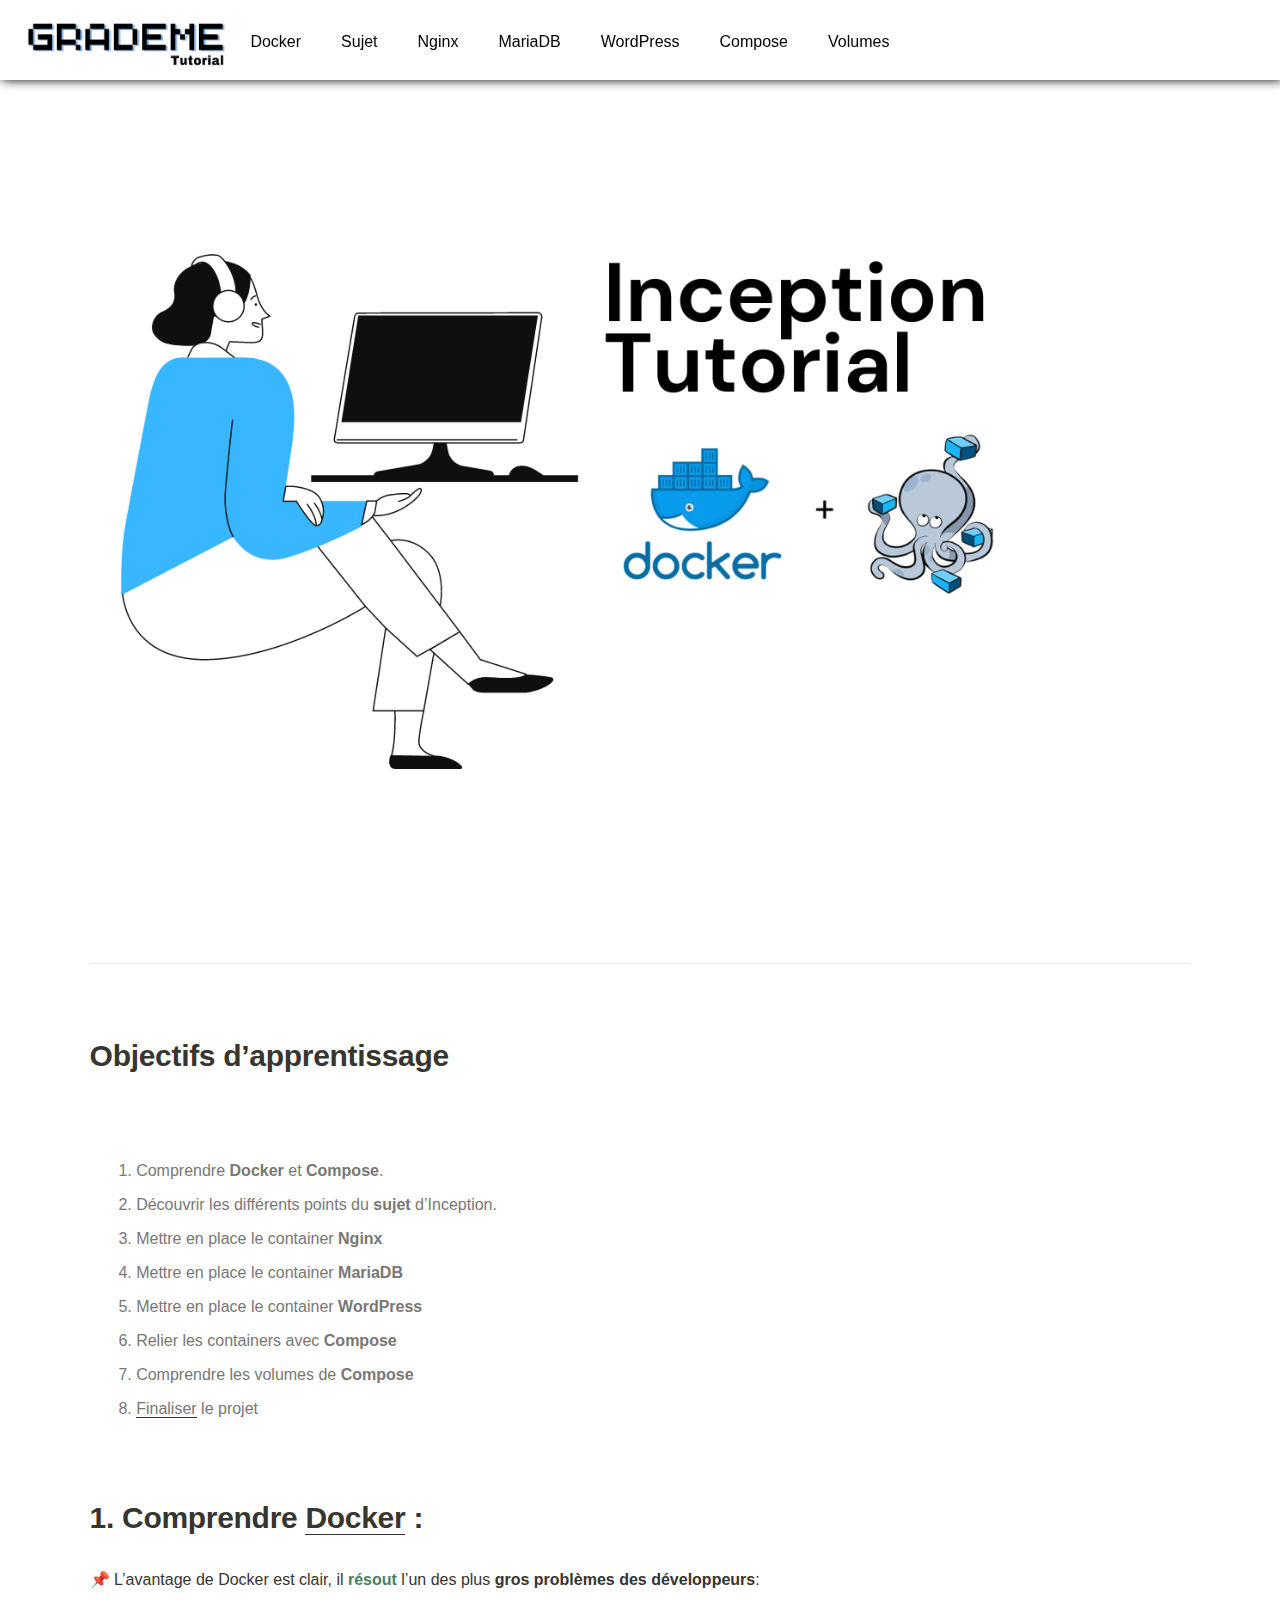
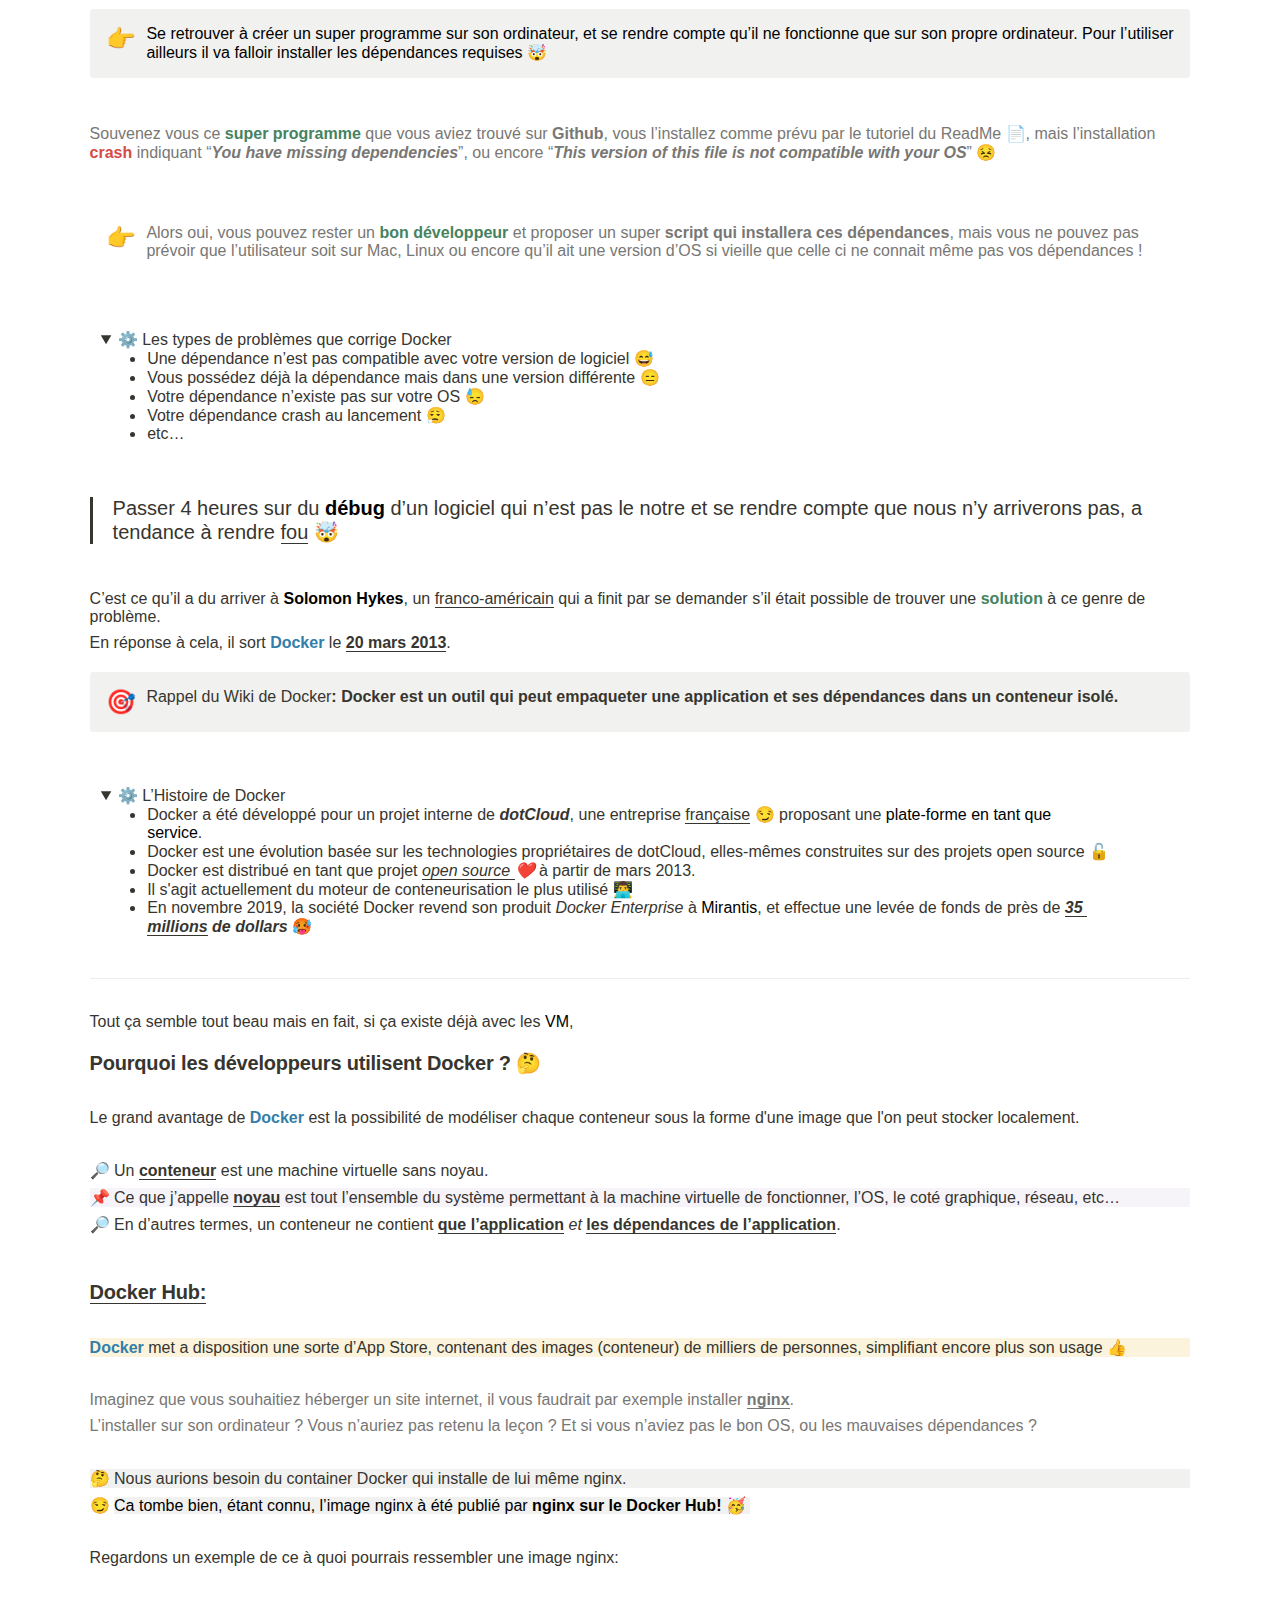
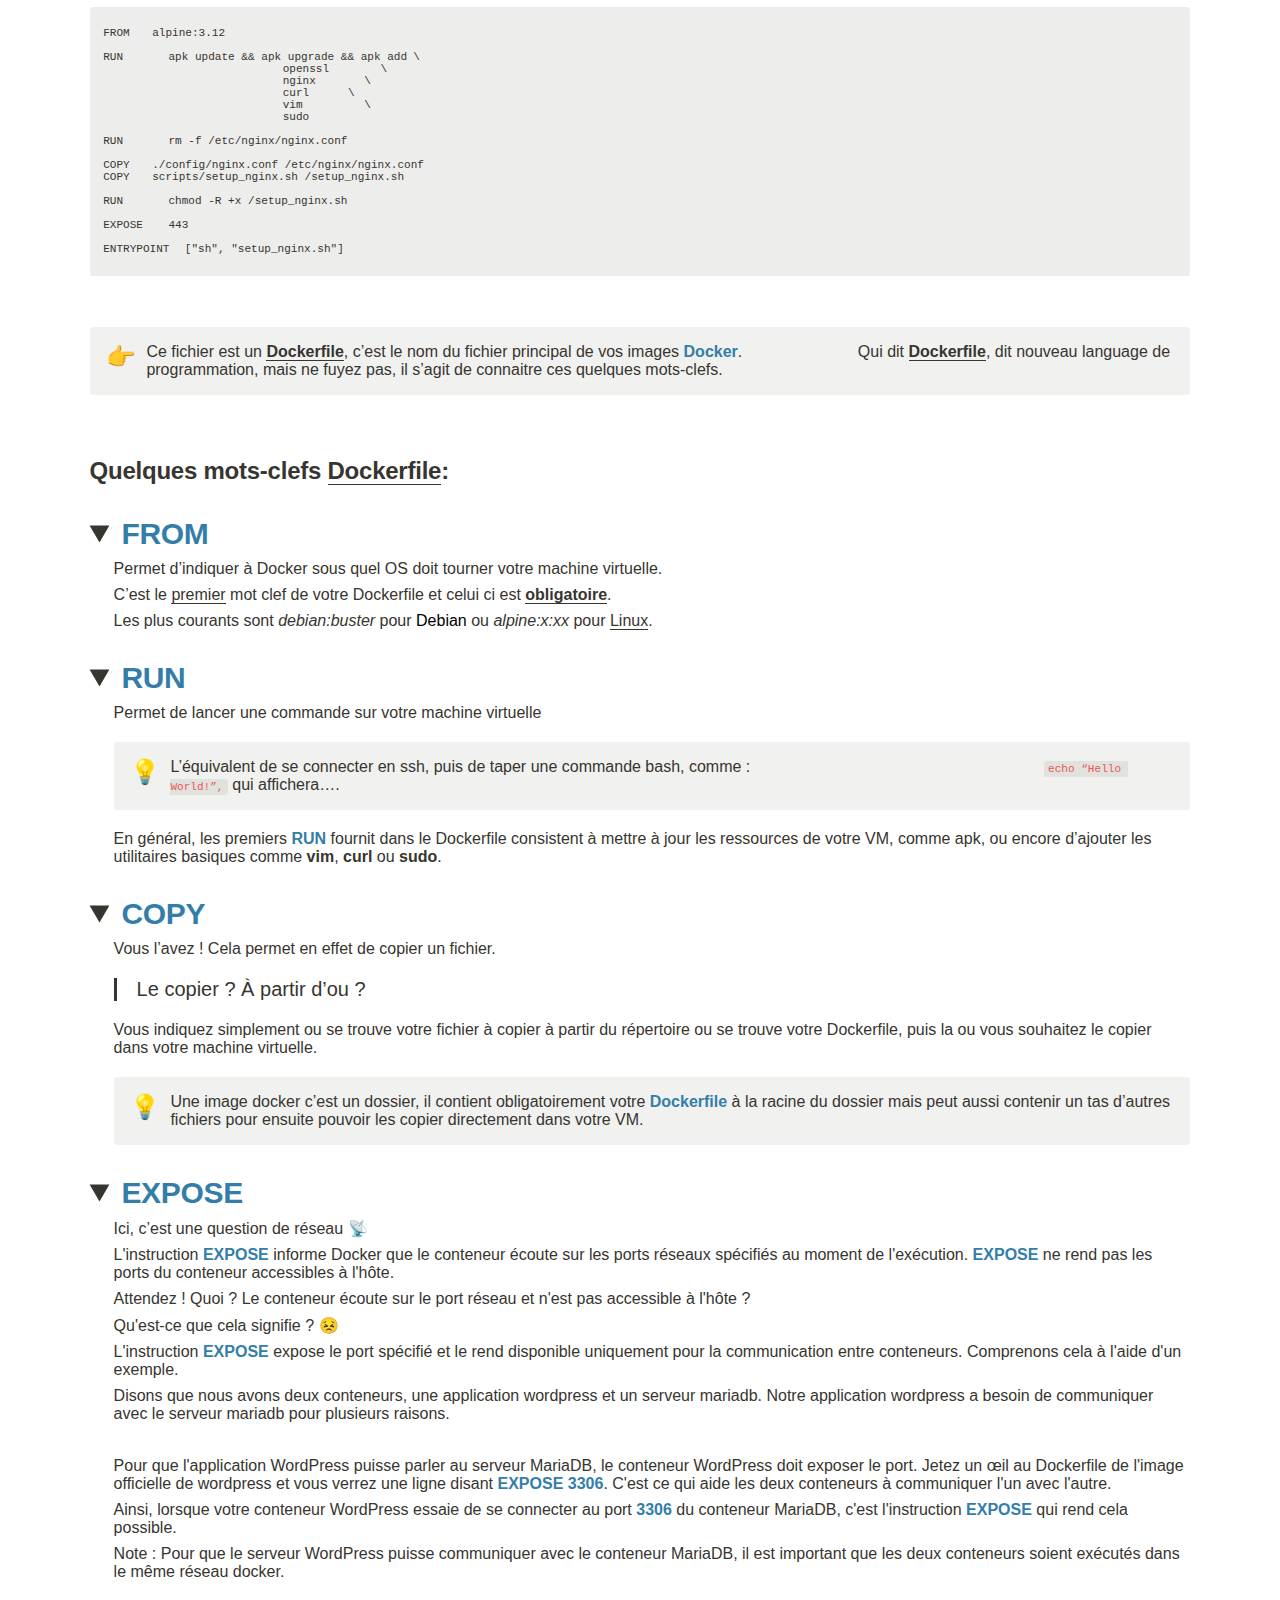
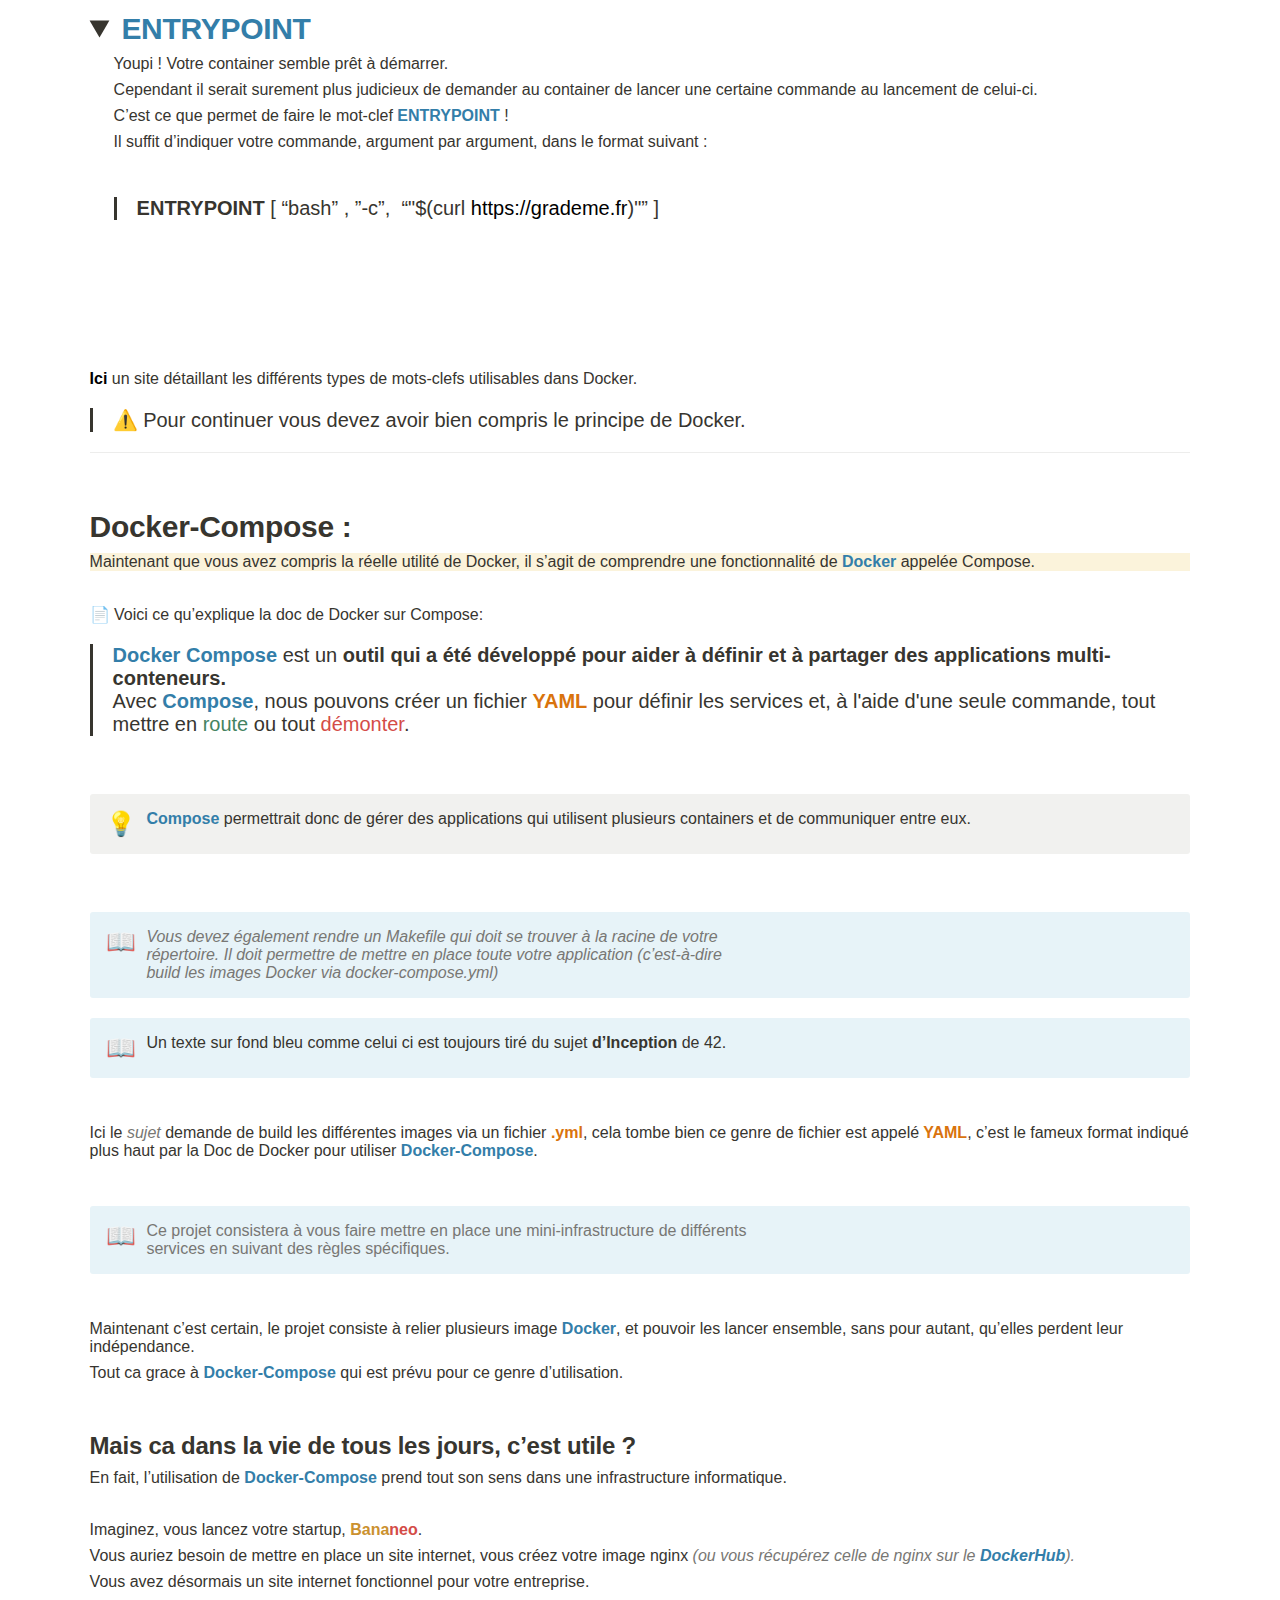
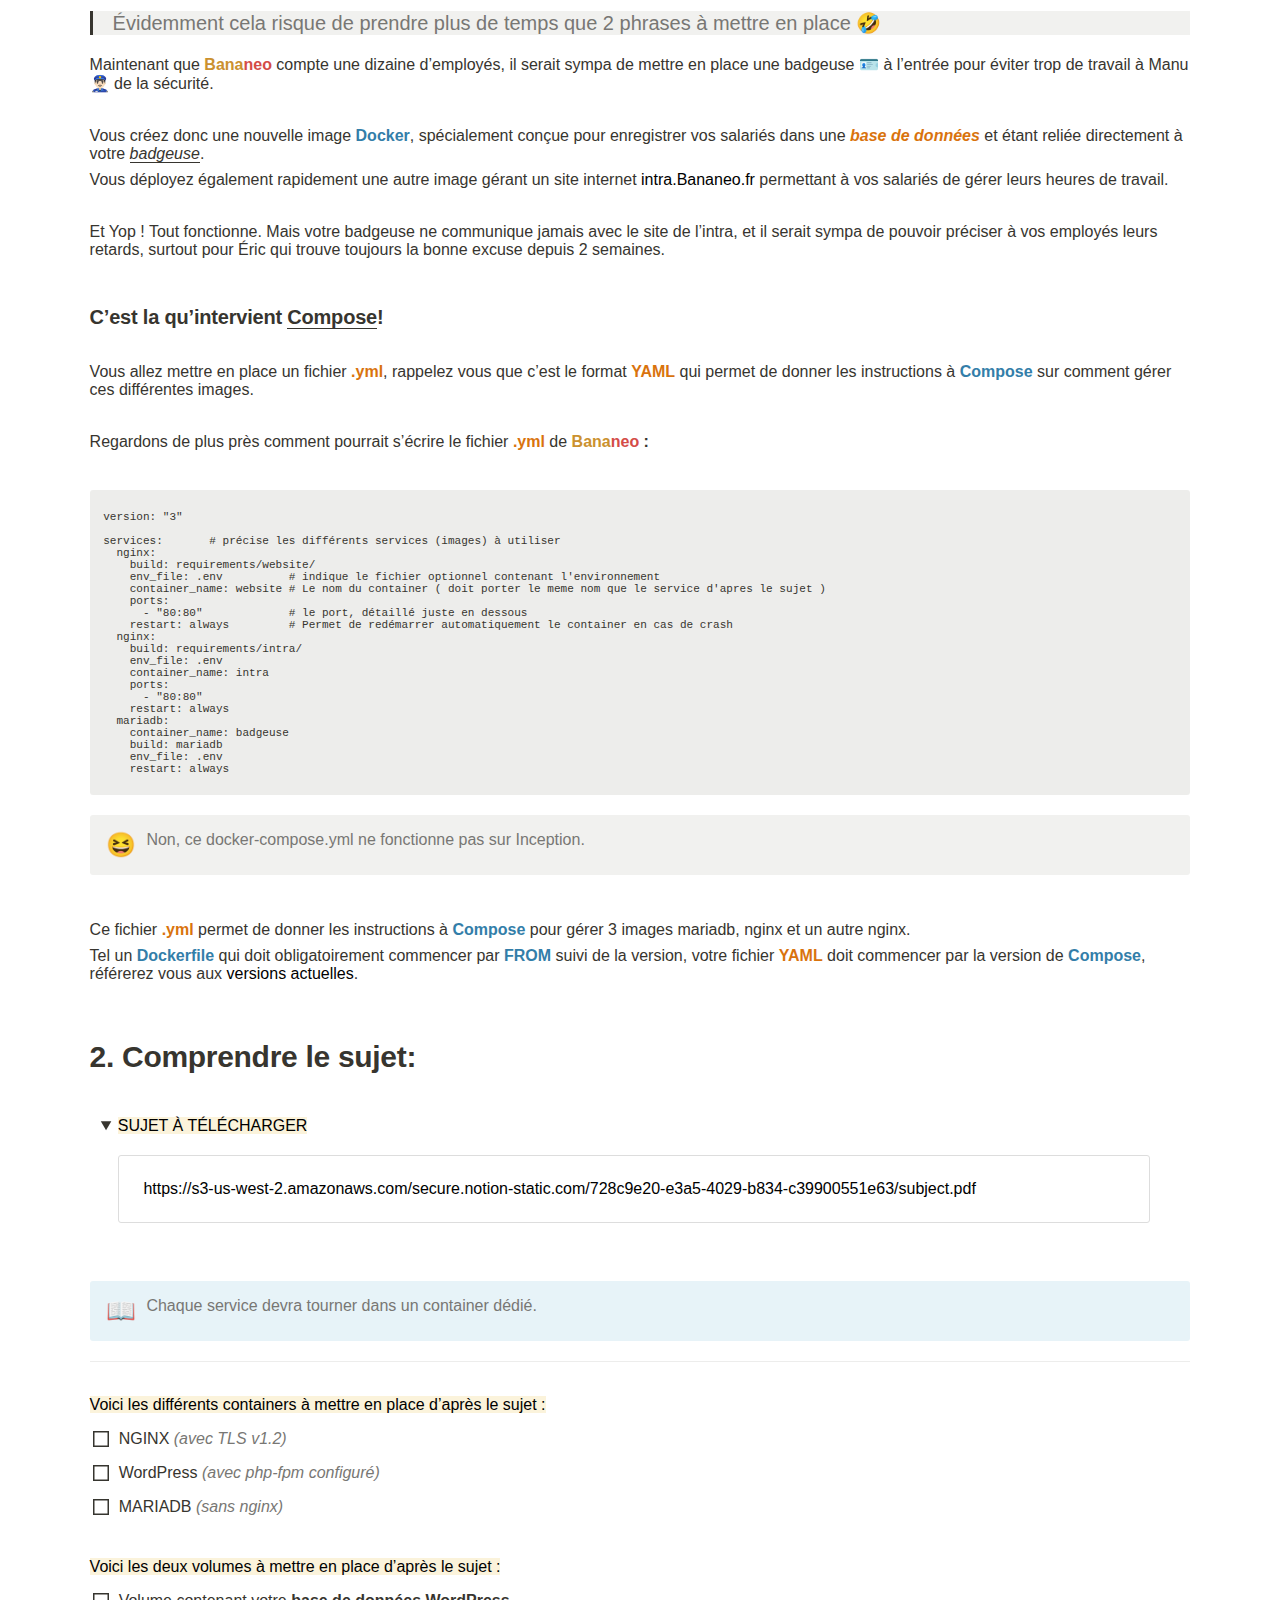
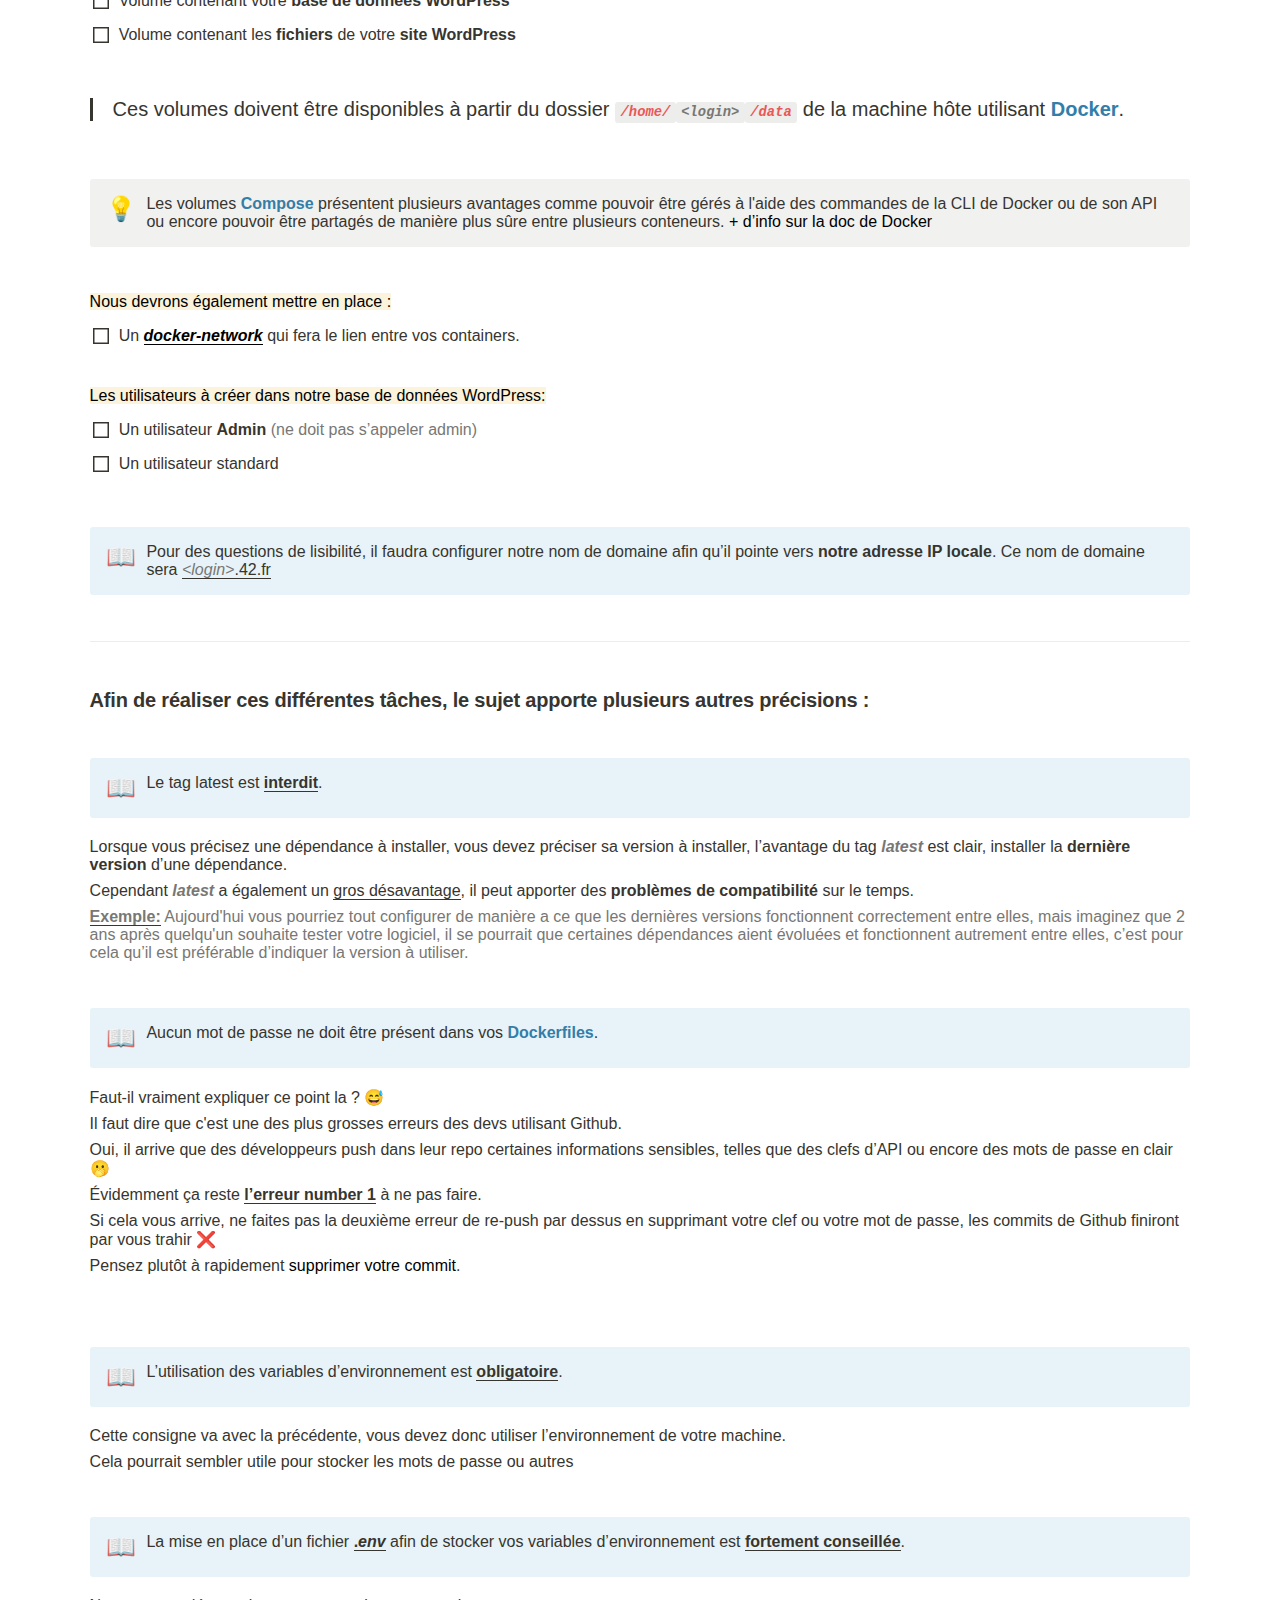
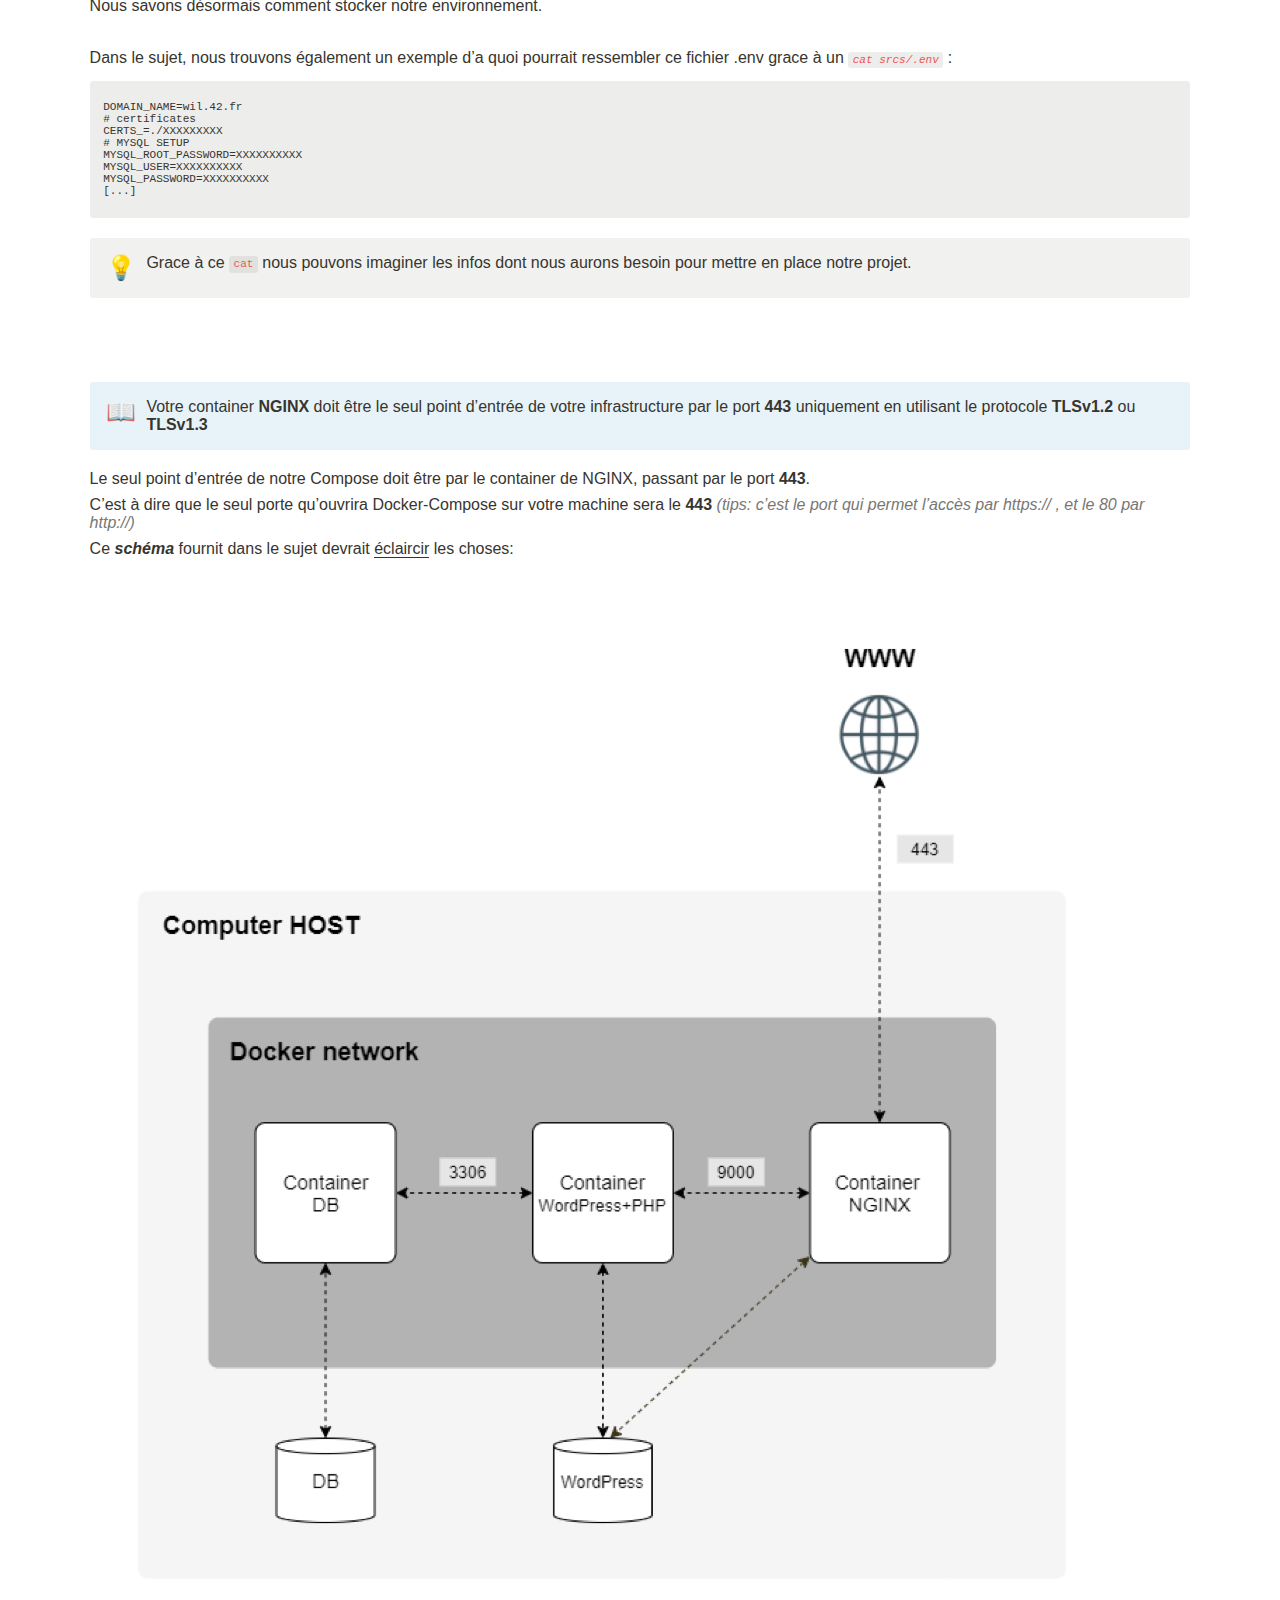
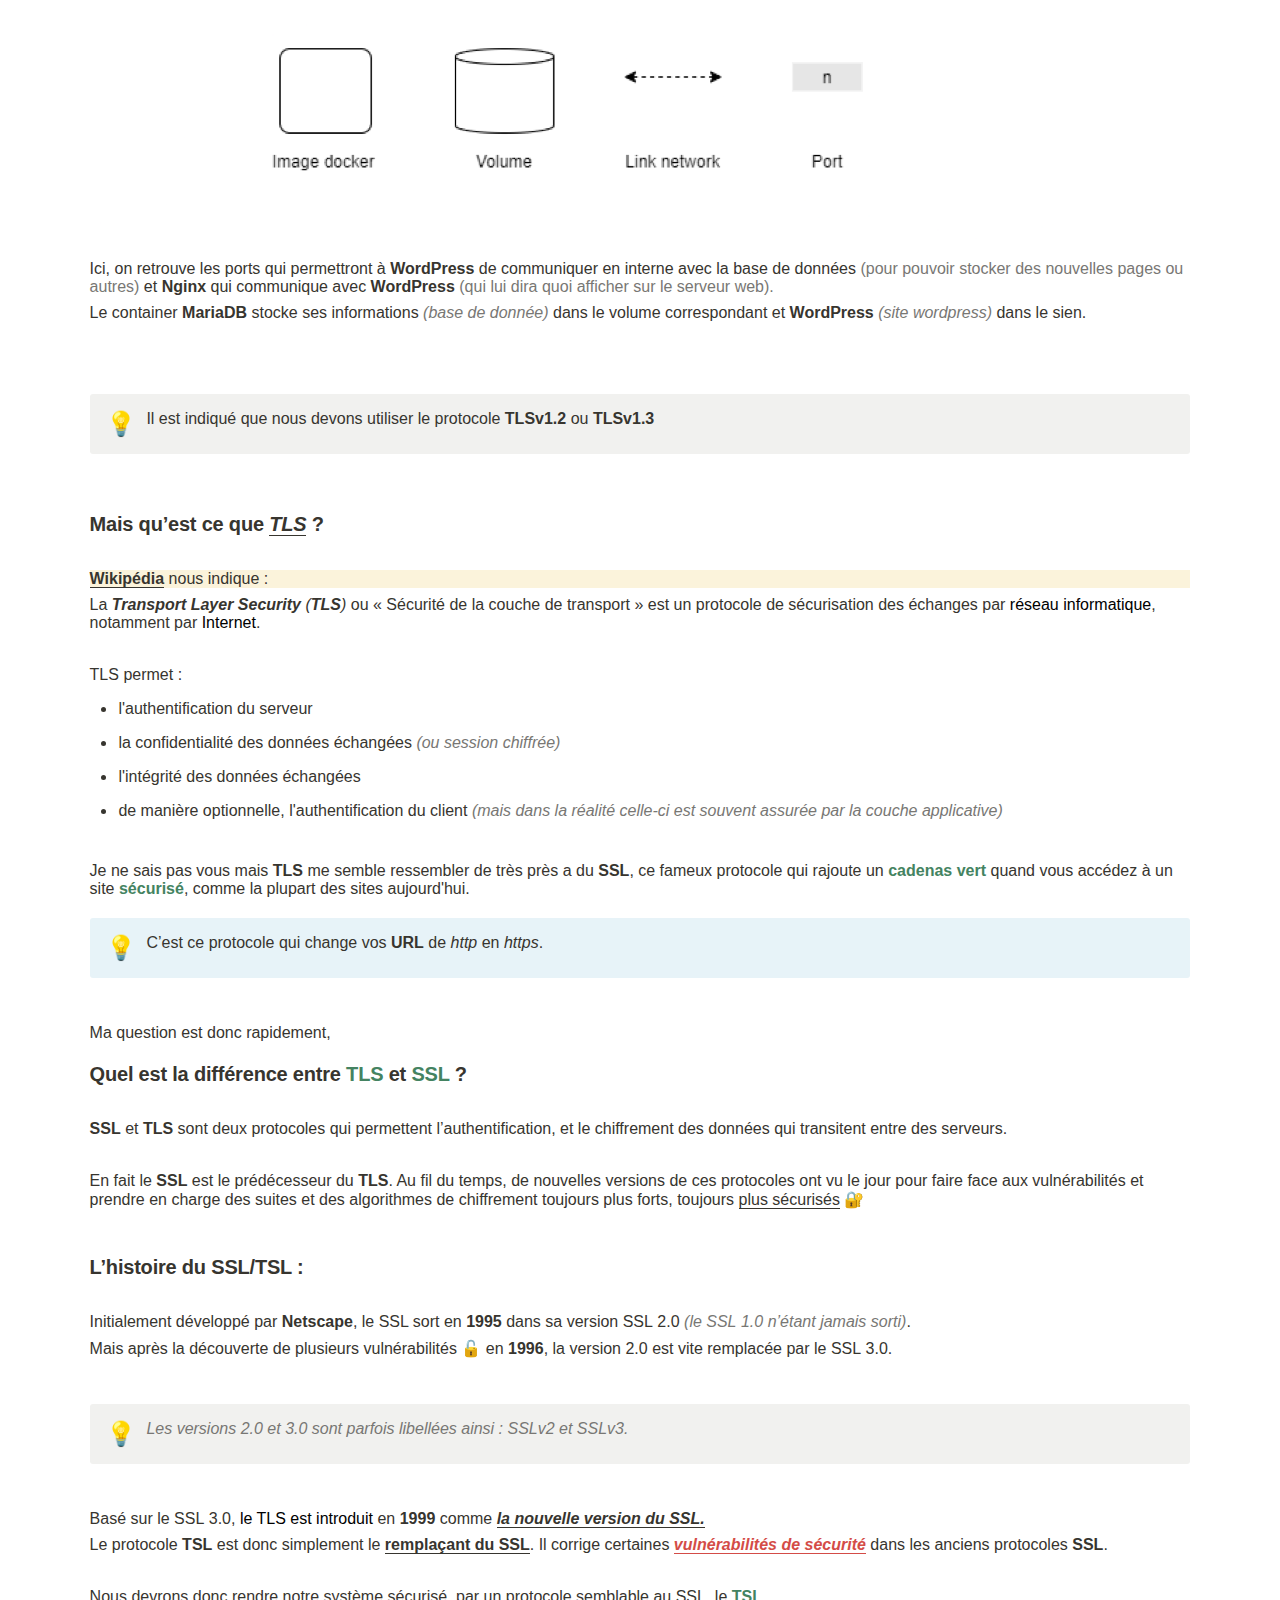
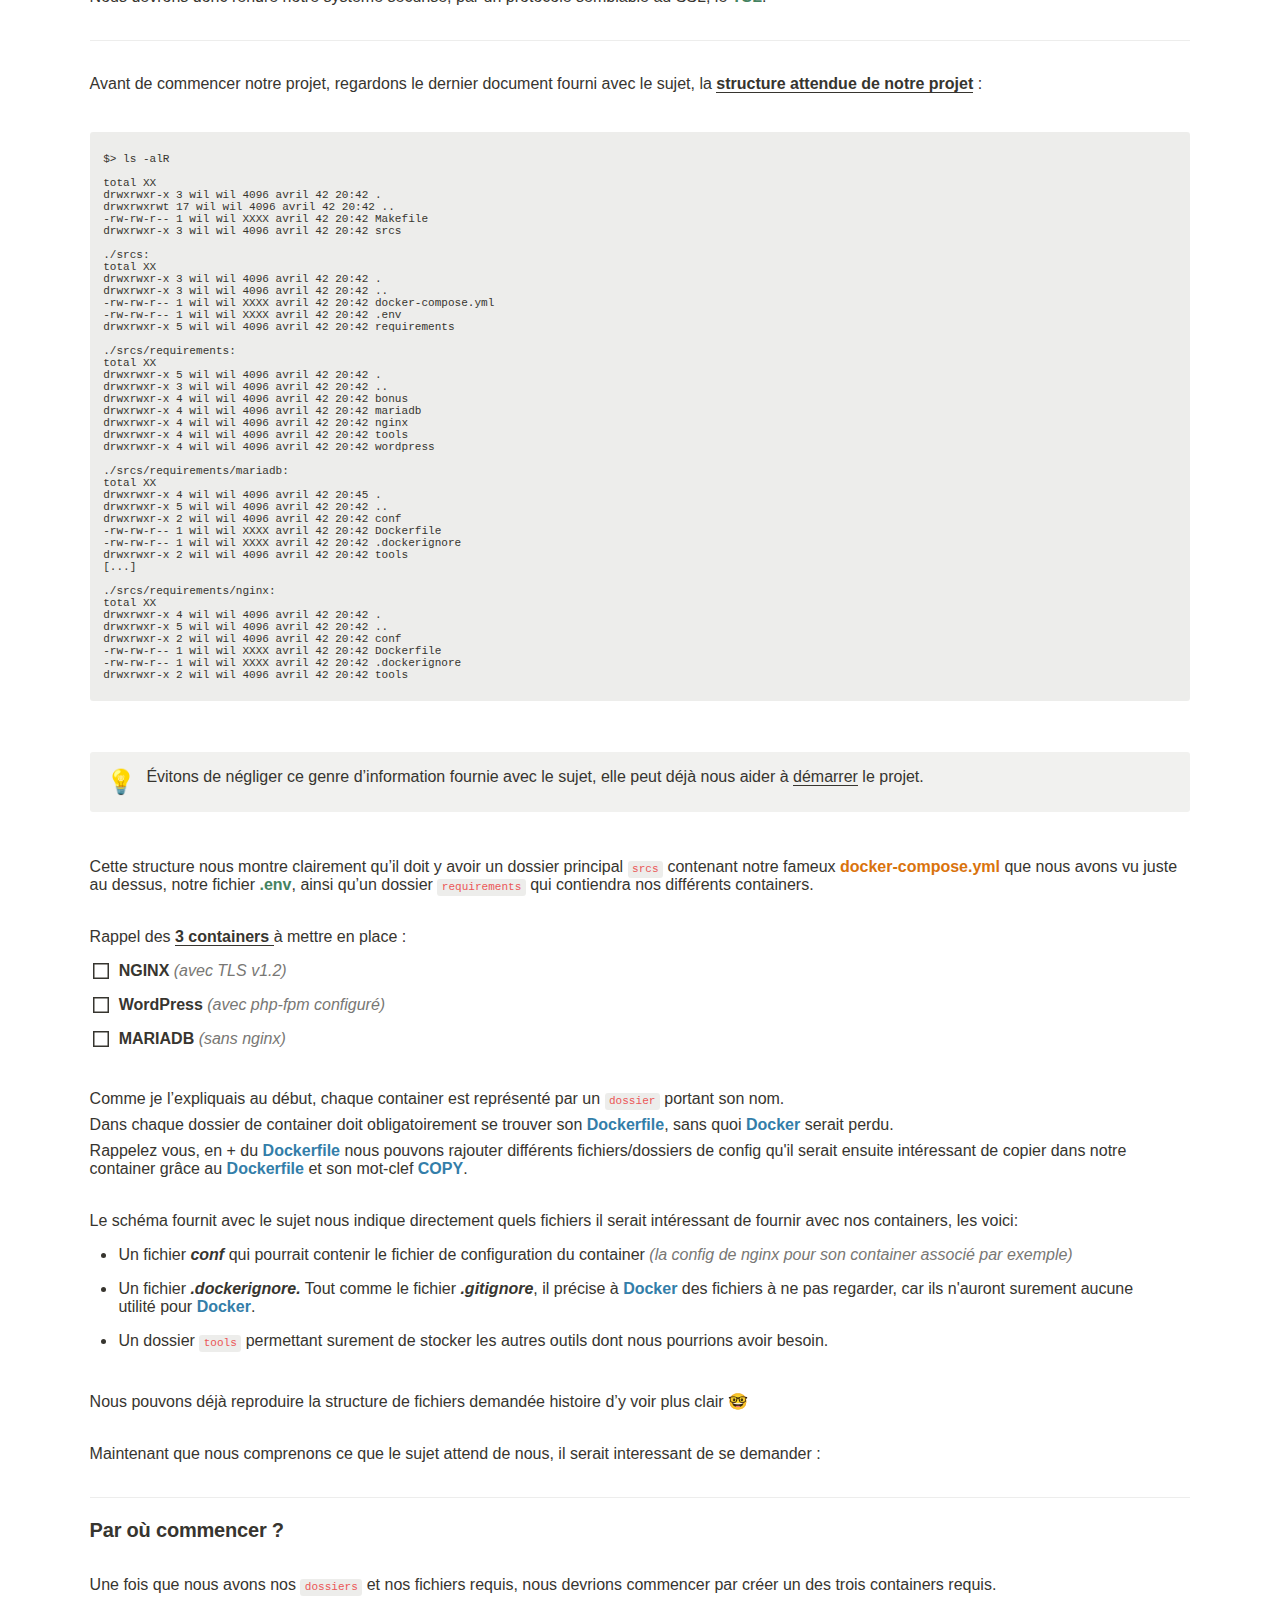
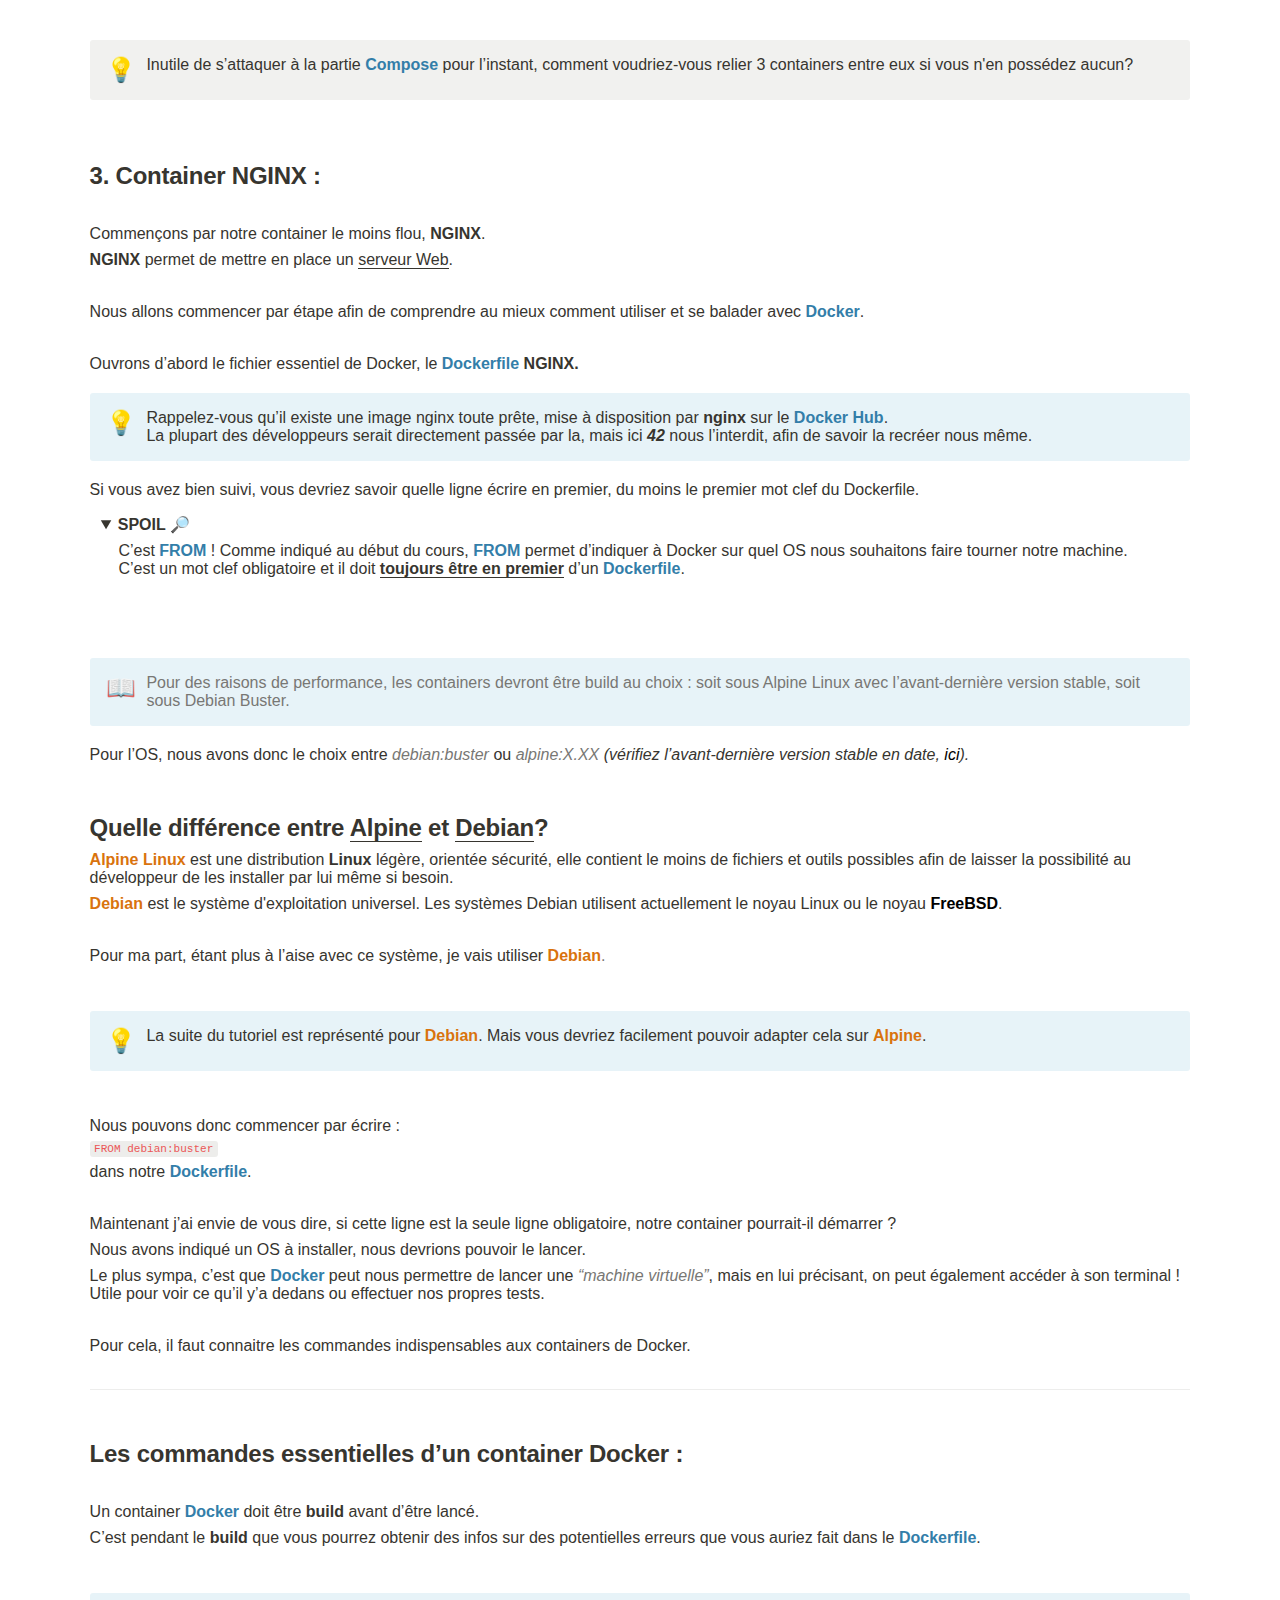
==== commit 9a3c987a: "style.css" ====
--- a/index.html
+++ b/index.html
@@ -1,733 +1,19 @@
-<html><head><meta http-equiv="Content-Type" content="text/html; charset=utf-8"/><title>42 Inception TIPS</title>
-
-<style>
-/* cspell:disable-file */
-/* webkit printing magic: print all background colors */
-html {
-	-webkit-print-color-adjust: exact;
-	scroll-behavior: smooth;
-}
-* {
-	box-sizing: border-box;
-	-webkit-print-color-adjust: exact;
-}
-
-html,
-body {
-	margin: 0;
-	padding: 0;
-}
-@media only screen {
-	body {
-		/* margin: 2em auto; */
-		/* max-width: 900px; */
-		color: rgb(55, 53, 47);
-	}
-}
-
-body {
-	/* line-height: 1.5; */
-	white-space: pre-wrap;
-}
-
-a,
-a.visited {
-	color: inherit;
-	text-decoration: underline;
-}
-
-.pdf-relative-link-path {
-	font-size: 80%;
-	color: #444;
-}
-
-article{
-	display:block;
-	margin-left: 7%;
-	margin-right: 7%;
-}
-
-h1,
-h2,
-h3 {
-	letter-spacing: -0.01em;
-	line-height: 1.2;
-	font-weight: 600;
-	margin-bottom: 0;
-}
-
-.page-title {
-	font-size: 2.5rem;
-	font-weight: 700;
-	margin-top: 0;
-	margin-bottom: 0.75em;
-}
-
-h1 {
-	font-size: 1.875rem;
-	margin-top: 1.875rem;
-}
-
-h2 {
-	font-size: 1.5rem;
-	margin-top: 1.5rem;
-}
-
-h3 {
-	font-size: 1.25rem;
-	margin-top: 1.25rem;
-}
-
-.source {
-	border: 1px solid #ddd;
-	border-radius: 3px;
-	padding: 1.5em;
-	word-break: break-all;
-}
-
-.callout {
-	border-radius: 3px;
-	padding: 1rem;
-}
-
-figure {
-	margin: 1.25em 0;
-	page-break-inside: avoid;
-}
-
-figcaption {
-	opacity: 0.5;
-	font-size: 85%;
-	margin-top: 0.5em;
-}
-
-mark {
-	background-color: transparent;
-}
-
-.indented {
-	padding-left: 1.5em;
-}
-
-hr {
-	background: transparent;
-	display: block;
-	width: 100%;
-	height: 1px;
-	visibility: visible;
-	border: none;
-	border-bottom: 1px solid rgba(55, 53, 47, 0.09);
-}
-
-img {
-	max-width: 100%;
-}
-
-@media only print {
-	img {
-		max-height: 100vh;
-		object-fit: contain;
-	}
-}
-
-@page {
-	margin: 1in;
-}
-
-.collection-content {
-	font-size: 0.875rem;
-}
-
-.column-list {
-	display: flex;
-	justify-content: space-between;
-}
-
-.column {
-	padding: 0 1em;
-}
-
-.column:first-child {
-	padding-left: 0;
-}
-
-.column:last-child {
-	padding-right: 0;
-}
-
-.table_of_contents-item {
-	display: block;
-	font-size: 0.875rem;
-	line-height: 1.3;
-	padding: 0.125rem;
-}
-
-.table_of_contents-indent-1 {
-	margin-left: 1.5rem;
-}
-
-.table_of_contents-indent-2 {
-	margin-left: 3rem;
-}
-
-.table_of_contents-indent-3 {
-	margin-left: 4.5rem;
-}
-
-.table_of_contents-link {
-	text-decoration: none;
-	opacity: 0.7;
-	border-bottom: 1px solid rgba(55, 53, 47, 0.18);
-}
-
-table,
-th,
-td {
-	border: 1px solid rgba(55, 53, 47, 0.09);
-	border-collapse: collapse;
-}
-
-table {
-	border-left: none;
-	border-right: none;
-}
-
-th,
-td {
-	font-weight: normal;
-	padding: 0.25em 0.5em;
-	line-height: 1.5;
-	min-height: 1.5em;
-	text-align: left;
-}
-
-th {
-	color: rgba(55, 53, 47, 0.6);
-}
-
-ol,
-ul {
-	/* margin: 0; */
-	/* margin-block-start: 0.6em;
-	margin-block-end: 0.6em; */
-}
-
-li > ol:first-child,
-li > ul:first-child {
-	margin-block-start: 0.6em;
-}
-
-ul > li {
-	list-style: disc;
-}
-
-ul.to-do-list {
-	text-indent: -1.7em;
-}
-
-ul.to-do-list > li {
-	list-style: none;
-}
-
-.to-do-children-checked {
-	text-decoration: line-through;
-	opacity: 0.375;
-}
-
-ul.toggle > li {
-	list-style: none;
-}
-
-ul {
-	padding-inline-start: 1.7em;
-}
-
-ul > li {
-	padding-left: 0.1em;
-}
-
-ol {
-	padding-inline-start: 1.6em;
-}
-
-ol > li {
-	padding-left: 0.2em;
-}
-
-.mono ol {
-	padding-inline-start: 2em;
-}
-
-.mono ol > li {
-	text-indent: -0.4em;
-}
-
-.toggle {
-	padding-inline-start: 0em;
-	list-style-type: none;
-}
-
-/* Indent toggle children */
-.toggle > li > details {
-	padding-left: 1.7em;
-}
-
-.toggle > li > details > summary {
-	margin-left: -1.1em;
-}
-
-.selected-value {
-	display: inline-block;
-	padding: 0 0.5em;
-	background: rgba(206, 205, 202, 0.5);
-	border-radius: 3px;
-	margin-right: 0.5em;
-	margin-top: 0.3em;
-	margin-bottom: 0.3em;
-	white-space: nowrap;
-}
-
-.collection-title {
-	display: inline-block;
-	margin-right: 1em;
-}
-
-.simple-table {
-	margin-top: 1em;
-	font-size: 0.875rem;
-	empty-cells: show;
-}
-.simple-table td {
-	height: 29px;
-	min-width: 120px;
-}
-
-.simple-table th {
-	height: 29px;
-	min-width: 120px;
-}
-
-time {
-	opacity: 0.5;
-}
-
-.icon {
-	display: inline-block;
-	max-width: 1.2em;
-	max-height: 1.2em;
-	text-decoration: none;
-	vertical-align: text-bottom;
-	margin-right: 0.5em;
-}
-
-img.icon {
-	border-radius: 3px;
-}
-
-.user-icon {
-	width: 1.5em;
-	height: 1.5em;
-	border-radius: 100%;
-	margin-right: 0.5rem;
-}
-
-.user-icon-inner {
-	font-size: 0.8em;
-}
-
-.text-icon {
-	border: 1px solid #000;
-	text-align: center;
-}
-
-.page-cover-image {
-	display: block;
-	object-fit: cover;
-	width: 100%;
-	max-height: 30vh;
-}
-
-.link-to-page {
-	margin: 1em 0;
-	padding: 0;
-	border: none;
-	font-weight: 500;
-}
-
-p > .user {
-	opacity: 0.5;
-}
-
-td > .user,
-td > time {
-	white-space: nowrap;
-}
-
-input[type="checkbox"] {
-	transform: scale(1.5);
-	margin-right: 0.6em;
-	vertical-align: middle;
-}
-
-p {
-	margin-top: 0.5em;
-	margin-bottom: 0.5em;
-}
-
-.image {
-	border: none;
-	margin: 1.5em 0;
-	padding: 0;
-	border-radius: 0;
-	text-align: center;
-}
-
-.code,
-code {
-	background: rgba(135, 131, 120, 0.15);
-	border-radius: 3px;
-	padding: 0.2em 0.4em;
-	border-radius: 3px;
-	font-size: 85%;
-	tab-size: 2;
-}
-
-code {
-	color: #eb5757;
-}
-
-.code {
-	padding: 1.5em 1em;
-}
-
-.code-wrap {
-	white-space: pre-wrap;
-	word-break: break-all;
-}
-
-.code > code {
-	background: none;
-	padding: 0;
-	font-size: 100%;
-	color: inherit;
-}
-
-blockquote {
-	font-size: 1.25em;
-	margin: 1em 0;
-	padding-left: 1em;
-	border-left: 3px solid rgb(55, 53, 47);
-}
-
-.bookmark {
-	text-decoration: none;
-	max-height: 8em;
-	padding: 0;
-	display: flex;
-	width: 100%;
-	align-items: stretch;
-}
-
-.bookmark-title {
-	font-size: 0.85em;
-	overflow: hidden;
-	text-overflow: ellipsis;
-	height: 1.75em;
-	white-space: nowrap;
-}
-
-.bookmark-text {
-	display: flex;
-	flex-direction: column;
-}
-
-.bookmark-info {
-	flex: 4 1 180px;
-	padding: 12px 14px 14px;
-	display: flex;
-	flex-direction: column;
-	justify-content: space-between;
-}
-
-.bookmark-image {
-	width: 33%;
-	flex: 1 1 180px;
-	display: block;
-	position: relative;
-	object-fit: cover;
-	border-radius: 1px;
-}
-
-.bookmark-description {
-	color: rgba(55, 53, 47, 0.6);
-	font-size: 0.75em;
-	overflow: hidden;
-	max-height: 4.5em;
-	word-break: break-word;
-}
-
-.bookmark-href {
-	font-size: 0.75em;
-	margin-top: 0.25em;
-}
-
-.sans { font-family: ui-sans-serif, -apple-system, BlinkMacSystemFont, "Segoe UI", Helvetica, "Apple Color Emoji", Arial, sans-serif, "Segoe UI Emoji", "Segoe UI Symbol"; }
-.code { font-family: "SFMono-Regular", Menlo, Consolas, "PT Mono", "Liberation Mono", Courier, monospace; }
-.serif { font-family: Lyon-Text, Georgia, ui-serif, serif; }
-.mono { font-family: iawriter-mono, Nitti, Menlo, Courier, monospace; }
-.pdf .sans { font-family: Inter, ui-sans-serif, -apple-system, BlinkMacSystemFont, "Segoe UI", Helvetica, "Apple Color Emoji", Arial, sans-serif, "Segoe UI Emoji", "Segoe UI Symbol", 'Twemoji', 'Noto Color Emoji', 'Noto Sans CJK JP'; }
-.pdf:lang(zh-CN) .sans { font-family: Inter, ui-sans-serif, -apple-system, BlinkMacSystemFont, "Segoe UI", Helvetica, "Apple Color Emoji", Arial, sans-serif, "Segoe UI Emoji", "Segoe UI Symbol", 'Twemoji', 'Noto Color Emoji', 'Noto Sans CJK SC'; }
-.pdf:lang(zh-TW) .sans { font-family: Inter, ui-sans-serif, -apple-system, BlinkMacSystemFont, "Segoe UI", Helvetica, "Apple Color Emoji", Arial, sans-serif, "Segoe UI Emoji", "Segoe UI Symbol", 'Twemoji', 'Noto Color Emoji', 'Noto Sans CJK TC'; }
-.pdf:lang(ko-KR) .sans { font-family: Inter, ui-sans-serif, -apple-system, BlinkMacSystemFont, "Segoe UI", Helvetica, "Apple Color Emoji", Arial, sans-serif, "Segoe UI Emoji", "Segoe UI Symbol", 'Twemoji', 'Noto Color Emoji', 'Noto Sans CJK KR'; }
-.pdf .code { font-family: Source Code Pro, "SFMono-Regular", Menlo, Consolas, "PT Mono", "Liberation Mono", Courier, monospace, 'Twemoji', 'Noto Color Emoji', 'Noto Sans Mono CJK JP'; }
-.pdf:lang(zh-CN) .code { font-family: Source Code Pro, "SFMono-Regular", Menlo, Consolas, "PT Mono", "Liberation Mono", Courier, monospace, 'Twemoji', 'Noto Color Emoji', 'Noto Sans Mono CJK SC'; }
-.pdf:lang(zh-TW) .code { font-family: Source Code Pro, "SFMono-Regular", Menlo, Consolas, "PT Mono", "Liberation Mono", Courier, monospace, 'Twemoji', 'Noto Color Emoji', 'Noto Sans Mono CJK TC'; }
-.pdf:lang(ko-KR) .code { font-family: Source Code Pro, "SFMono-Regular", Menlo, Consolas, "PT Mono", "Liberation Mono", Courier, monospace, 'Twemoji', 'Noto Color Emoji', 'Noto Sans Mono CJK KR'; }
-.pdf .serif { font-family: PT Serif, Lyon-Text, Georgia, ui-serif, serif, 'Twemoji', 'Noto Color Emoji', 'Noto Serif CJK JP'; }
-.pdf:lang(zh-CN) .serif { font-family: PT Serif, Lyon-Text, Georgia, ui-serif, serif, 'Twemoji', 'Noto Color Emoji', 'Noto Serif CJK SC'; }
-.pdf:lang(zh-TW) .serif { font-family: PT Serif, Lyon-Text, Georgia, ui-serif, serif, 'Twemoji', 'Noto Color Emoji', 'Noto Serif CJK TC'; }
-.pdf:lang(ko-KR) .serif { font-family: PT Serif, Lyon-Text, Georgia, ui-serif, serif, 'Twemoji', 'Noto Color Emoji', 'Noto Serif CJK KR'; }
-.pdf .mono { font-family: PT Mono, iawriter-mono, Nitti, Menlo, Courier, monospace, 'Twemoji', 'Noto Color Emoji', 'Noto Sans Mono CJK JP'; }
-.pdf:lang(zh-CN) .mono { font-family: PT Mono, iawriter-mono, Nitti, Menlo, Courier, monospace, 'Twemoji', 'Noto Color Emoji', 'Noto Sans Mono CJK SC'; }
-.pdf:lang(zh-TW) .mono { font-family: PT Mono, iawriter-mono, Nitti, Menlo, Courier, monospace, 'Twemoji', 'Noto Color Emoji', 'Noto Sans Mono CJK TC'; }
-.pdf:lang(ko-KR) .mono { font-family: PT Mono, iawriter-mono, Nitti, Menlo, Courier, monospace, 'Twemoji', 'Noto Color Emoji', 'Noto Sans Mono CJK KR'; }
-.highlight-default {
-	color: rgba(55, 53, 47, 1);
-}
-.highlight-gray {
-	color: rgba(120, 119, 116, 1);
-	fill: rgba(120, 119, 116, 1);
-}
-.highlight-brown {
-	color: rgba(159, 107, 83, 1);
-	fill: rgba(159, 107, 83, 1);
-}
-.highlight-orange {
-	color: rgba(217, 115, 13, 1);
-	fill: rgba(217, 115, 13, 1);
-}
-.highlight-yellow {
-	color: rgba(203, 145, 47, 1);
-	fill: rgba(203, 145, 47, 1);
-}
-.highlight-teal {
-	color: rgba(68, 131, 97, 1);
-	fill: rgba(68, 131, 97, 1);
-}
-.highlight-blue {
-	color: rgba(51, 126, 169, 1);
-	fill: rgba(51, 126, 169, 1);
-}
-.highlight-purple {
-	color: rgba(144, 101, 176, 1);
-	fill: rgba(144, 101, 176, 1);
-}
-.highlight-pink {
-	color: rgba(193, 76, 138, 1);
-	fill: rgba(193, 76, 138, 1);
-}
-.highlight-red {
-	color: rgba(212, 76, 71, 1);
-	fill: rgba(212, 76, 71, 1);
-}
-.highlight-gray_background {
-	background: rgba(241, 241, 239, 1);
-}
-.highlight-brown_background {
-	background: rgba(244, 238, 238, 1);
-}
-.highlight-orange_background {
-	background: rgba(251, 236, 221, 1);
-}
-.highlight-yellow_background {
-	background: rgba(251, 243, 219, 1);
-}
-.highlight-teal_background {
-	background: rgba(237, 243, 236, 1);
-}
-.highlight-blue_background {
-	background: rgba(231, 243, 248, 1);
-}
-.highlight-purple_background {
-	background: rgba(244, 240, 247, 0.8);
-}
-.highlight-pink_background {
-	background: rgba(249, 238, 243, 0.8);
-}
-.highlight-red_background {
-	background: rgba(253, 235, 236, 1);
-}
-.block-color-default {
-	color: inherit;
-	fill: inherit;
-}
-.block-color-gray {
-	color: rgba(120, 119, 116, 1);
-	fill: rgba(120, 119, 116, 1);
-}
-.block-color-brown {
-	color: rgba(159, 107, 83, 1);
-	fill: rgba(159, 107, 83, 1);
-}
-.block-color-orange {
-	color: rgba(217, 115, 13, 1);
-	fill: rgba(217, 115, 13, 1);
-}
-.block-color-yellow {
-	color: rgba(203, 145, 47, 1);
-	fill: rgba(203, 145, 47, 1);
-}
-.block-color-teal {
-	color: rgba(68, 131, 97, 1);
-	fill: rgba(68, 131, 97, 1);
-}
-.block-color-blue {
-	color: rgba(51, 126, 169, 1);
-	fill: rgba(51, 126, 169, 1);
-}
-.block-color-purple {
-	color: rgba(144, 101, 176, 1);
-	fill: rgba(144, 101, 176, 1);
-}
-.block-color-pink {
-	color: rgba(193, 76, 138, 1);
-	fill: rgba(193, 76, 138, 1);
-}
-.block-color-red {
-	color: rgba(212, 76, 71, 1);
-	fill: rgba(212, 76, 71, 1);
-}
-.block-color-gray_background {
-	background: rgba(241, 241, 239, 1);
-}
-.block-color-brown_background {
-	background: rgba(244, 238, 238, 1);
-}
-.block-color-orange_background {
-	background: rgba(251, 236, 221, 1);
-}
-.block-color-yellow_background {
-	background: rgba(251, 243, 219, 1);
-}
-.block-color-teal_background {
-	background: rgba(237, 243, 236, 1);
-}
-.block-color-blue_background {
-	background: rgba(231, 243, 248, 1);
-}
-.block-color-purple_background {
-	background: rgba(244, 240, 247, 0.8);
-}
-.block-color-pink_background {
-	background: rgba(249, 238, 243, 0.8);
-}
-.block-color-red_background {
-	background: rgba(253, 235, 236, 1);
-}
-.select-value-color-pink { background-color: rgba(245, 224, 233, 1); }
-.select-value-color-purple { background-color: rgba(232, 222, 238, 1); }
-.select-value-color-green { background-color: rgba(219, 237, 219, 1); }
-.select-value-color-gray { background-color: rgba(227, 226, 224, 1); }
-.select-value-color-opaquegray { background-color: rgba(255, 255, 255, 0.0375); }
-.select-value-color-orange { background-color: rgba(250, 222, 201, 1); }
-.select-value-color-brown { background-color: rgba(238, 224, 218, 1); }
-.select-value-color-red { background-color: rgba(255, 226, 221, 1); }
-.select-value-color-yellow { background-color: rgba(253, 236, 200, 1); }
-.select-value-color-blue { background-color: rgba(211, 229, 239, 1); }
-
-.checkbox {
-	display: inline-flex;
-	vertical-align: text-bottom;
-	width: 16;
-	height: 16;
-	background-size: 16px;
-	margin-left: 2px;
-	margin-right: 5px;
-}
-
-.checkbox-on {
-	background-image: url("data:image/svg+xml;charset=UTF-8,%3Csvg%20width%3D%2216%22%20height%3D%2216%22%20viewBox%3D%220%200%2016%2016%22%20fill%3D%22none%22%20xmlns%3D%22http%3A%2F%2Fwww.w3.org%2F2000%2Fsvg%22%3E%0A%3Crect%20width%3D%2216%22%20height%3D%2216%22%20fill%3D%22%2358A9D7%22%2F%3E%0A%3Cpath%20d%3D%22M6.71429%2012.2852L14%204.9995L12.7143%203.71436L6.71429%209.71378L3.28571%206.2831L2%207.57092L6.71429%2012.2852Z%22%20fill%3D%22white%22%2F%3E%0A%3C%2Fsvg%3E");
-}
-
-.checkbox-off {
-	background-image: url("data:image/svg+xml;charset=UTF-8,%3Csvg%20width%3D%2216%22%20height%3D%2216%22%20viewBox%3D%220%200%2016%2016%22%20fill%3D%22none%22%20xmlns%3D%22http%3A%2F%2Fwww.w3.org%2F2000%2Fsvg%22%3E%0A%3Crect%20x%3D%220.75%22%20y%3D%220.75%22%20width%3D%2214.5%22%20height%3D%2214.5%22%20fill%3D%22white%22%20stroke%3D%22%2336352F%22%20stroke-width%3D%221.5%22%2F%3E%0A%3C%2Fsvg%3E");
-}
-
-/* Design du Menu*/
-
-li,a {
-	font-family: arial;
-}
-
-header{
-	height: 80px;
-	width: 100%;
-	background-color: white;
-	display: flex;
-	justify-content: space-between;
-	position: fixed;
-	box-shadow: 2px 0px 10px black;
-}
-
-.logo{
-	height: 70px;
-	margin-top: 5px;
-	margin-left: 26px;
-}
-
-nav{
-	width: 100%;
-	height: 80px;
-	display: flex;
-	margin-left: 4%;
-	margin-top: 33px;
-}
-
-li{
-	margin-right: 40px;
-	list-style: none;
-	list-style: none;
-}
-
-a{
-	color: black;
-	text-decoration: none;
-}
-
-/*design footer*/
-
-footer{
-	height: 100px;
-	width: 100%;
-	background-color: white;
-	display: flex;
-	/* justify-content: center;
-	align-items: center; */
-	box-shadow: 1px 0px 2px black; 
-	margin-bottom: -20px;
-}
-
-.copyright{
-	font-family: arial;
-	font-color: black;
-	margin-left: 7%;
-	margin-top: 40px;
-}
-
-.grademe{
-	height: 40px;
-	width: 40px;
-	margin-top: 32px;
-	margin-left: 31%;
-	opacity: 60%;
-}
-
-
-
-</style>
+<html><head>
+	<link rel="stylesheet" type="text/css" href="style.css">
+	<meta http-equiv="Content-Type" content="text/html; charset=utf-8"/>
+	<title>42 Inception TIPS</title>
+
+<!-- Google tag (gtag.js) -->
+<script async src="https://www.googletagmanager.com/gtag/js?id=G-TLXTG40YLK"></script>
+<script>
+  window.dataLayer = window.dataLayer || [];
+  function gtag(){dataLayer.push(arguments);}
+  gtag('js', new Date());
+
+  gtag('config', 'G-TLXTG40YLK');
+</script>
 
 	<!-- Menu -->
-
 	<header>
 		<a href="#accueil"><img src="img/GRADEME.png" class="logo" alt="logo du site"></a>
 		<nav>
@@ -740,14 +26,17 @@
 				<li><a href="#volumes">Volumes</a></li>
 		</nav>
 	</header>
-
 </head>
+
 <article id="accueil" class="page sans">
-<figure id="5bbaa417-a995-492a-a009-aff39f1bfb78" class="image">
-<a href="Inception/docker-compose.png"><img style="width:1280px" src="Inception/docker-compose.png"/></a></figure><br><br><br><br><br><br>
-</p><hr id="21f32957-48b4-4680-a1be-5de32cf430de"/><h1 id="9dd26110-43ce-477a-9fe2-c8a78e0440a0" class="">Objectif d’apprentissage</h1><p id="9ef39dd0-077f-4ac3-aa88-a1886f2f5a0f" class="">
-</p><ol type="1" id="0170f62a-af65-4d42-b3dd-509e4de1514b" class="block-color-gray numbered-list" start="1"><li>1. Comprendre <strong>Docker</strong> et <strong>Compose</strong>.</li></ol><ol type="1" id="a573bdd5-9e34-4063-ae38-08d70a05a89e" class="numbered-list" start="2"><li><mark class="highlight-gray">2. Découvrir les différents points du </mark><strong><mark class="highlight-gray">sujet</mark></strong><mark class="highlight-gray"> d’Inception.</mark></li></ol><ol type="1" id="787ba2a7-7fb9-48d8-af54-142399427400" class="numbered-list" start="3"><li><mark class="highlight-gray">3. Mettre en place le container </mark><strong><mark class="highlight-gray">Nginx</mark></strong></li></ol><ol type="1" id="23b3cd49-f9f7-4d98-b247-92295c29c30f" class="numbered-list" start="4"><li><mark class="highlight-gray">4. Mettre en place le container </mark><strong><mark class="highlight-gray">MariaDB</mark></strong></li></ol><ol type="1" id="cf15ff7d-4d2b-478a-9c2a-ce17d33b74e4" class="numbered-list" start="5"><li><mark class="highlight-gray">5. Mettre en place le container </mark><strong><mark class="highlight-gray">WordPress</mark></strong></li></ol><ol type="1" id="248d5541-7443-44be-9e0f-47a4bf0d14da" class="numbered-list" start="6"><li><mark class="highlight-gray">6. Relier les containers avec </mark><strong><mark class="highlight-gray">Compose</mark></strong></li></ol><ol type="1" id="53b7e6f0-e217-40a5-aa6e-a674e0708ecf" class="numbered-list" start="7"><li><mark class="highlight-gray">7. Comprendre les volumes de </mark><strong><mark id="docker" class="highlight-gray">Compose</mark></strong></li></ol><ol type="1" id="4fd15b02-b01f-4bba-be84-c7be8ded2b80" class="numbered-list" start="8"><li><mark class="highlight-gray">8. </mark><span style="border-bottom:0.05em solid"><mark class="highlight-gray">Finaliser</mark></span><mark class="highlight-gray"> le projet</mark></li></ol>
-<h1 id="ad5c7267-154a-4336-a667-8530a9c68784" class="">1. Comprendre <span style="border-bottom:0.05em solid">Docker</span><em><strong> </strong></em><strong>:</strong></h1><p id="af7e2227-74a7-49df-89a7-ba4a82b4c7a5" class="">
+	<figure id="img-accueil" class="img-accueil">
+		<a href="Inception/docker-compose.png"><img style="width:1280px" src="Inception/docker-compose.png"/></a>
+	</figure><br><br><br><br><br><br>
+	<hr id="ligne-accueil"/>
+	<h1 id="objectifs" class="">Objectifs d’apprentissage</h1>
+		<ol id="obj-1" class="block-color-gray numbered-list">
+			<li>1. Comprendre <strong>Docker</strong> et <strong>Compose</strong>.</li></ol><ol id="obj-2" class="numbered-list"><li><mark class="highlight-gray">2. Découvrir les différents points du </mark><strong><mark class="highlight-gray">sujet</mark></strong><mark class="highlight-gray"> d’Inception.</mark></li></ol><ol id="obj-3" class="numbered-list"><li><mark class="highlight-gray">3. Mettre en place le container </mark><strong><mark class="highlight-gray">Nginx</mark></strong></li></ol><ol id="obj-4" class="numbered-list"><li><mark class="highlight-gray">4. Mettre en place le container </mark><strong><mark class="highlight-gray">MariaDB</mark></strong></li></ol><ol id="obj-5" class="numbered-list"><li><mark class="highlight-gray">5. Mettre en place le container </mark><strong><mark class="highlight-gray">WordPress</mark></strong></li></ol><ol id="obj-6" class="numbered-list"><li><mark class="highlight-gray">6. Relier les containers avec </mark><strong><mark class="highlight-gray">Compose</mark></strong></li></ol><ol id="obj-7" class="numbered-list"><li><mark class="highlight-gray">7. Comprendre les volumes de </mark><strong><mark id="docker" class="highlight-gray">Compose</mark></strong></li></ol><ol id="obj-8" class="numbered-list"><li><mark class="highlight-gray">8. </mark><span style="border-bottom:0.05em solid"><mark class="highlight-gray">Finaliser</mark></span><mark class="highlight-gray"> le projet</mark></li></ol>
+		<h1 id="ad5c7267-154a-4336-a667-8530a9c68784" class="">1. Comprendre <span style="border-bottom:0.05em solid">Docker</span><em><strong> </strong></em><strong>:</strong></h1><p id="af7e2227-74a7-49df-89a7-ba4a82b4c7a5" class="">
 </p><p id="4ef0a106-88e0-4e02-a5a7-f050c4c1e2d6" class="">📌 L’avantage de Docker est clair, il <mark class="highlight-teal"><strong>résout </strong></mark>l’un des plus <strong>gros problèmes des développeurs</strong>:</p><figure class="block-color-gray_background callout" style="white-space:pre-wrap;display:flex" id="f57d4249-3f4d-495d-a1b0-b23b6a585733"><div style="font-size:1.5em"><span class="icon">👉</span></div><div style="width:100%"><mark class="highlight-gray_background">Se retrouver à créer un super programme sur son ordinateur, et se rendre compte qu’il ne fonctionne que sur son propre ordinateur. Pour l’utiliser ailleurs il va falloir installer les dépendances requises 🤯</mark></div></figure><p id="357a81e8-c931-4e98-9ac7-13900c54dac4" class="">
 </p><p id="e4e26c7c-8fd8-4e6d-adc0-e68c17bc3f5a" class="block-color-gray">Souvenez vous ce <strong><mark class="highlight-teal">super programme</mark></strong> que vous aviez trouvé sur <strong>Github</strong>, vous l’installez comme prévu par le tutoriel du ReadMe 📄, mais l’installation <strong><mark class="highlight-red">crash</mark></strong> indiquant “<strong><em>You have missing dependencies</em></strong>”, ou encore “<em><strong>This version of this file is not compatible with your OS</strong></em>” 😣</p><p id="802791ff-9675-49cf-8249-2c7e767ca201" class="">
 </p><figure class="block-color-gray callout" style="white-space:pre-wrap;display:flex" id="c09cf828-3a6e-4f0e-b14f-0253ce48d955"><div style="font-size:1.5em"><span class="icon">👉</span></div><div style="width:100%">Alors oui, vous pouvez rester un <mark class="highlight-teal"><strong>bon développeur</strong></mark> et proposer un super <strong>script qui installera ces dépendances</strong>, mais vous ne pouvez pas prévoir que l’utilisateur soit sur Mac, Linux ou encore qu’il ait une version d’OS si vieille que celle ci ne connait même pas vos dépendances !</div></figure><p id="26317d09-ec95-400d-8bfd-6b845eaca666" class="">
--- a/style.css
+++ b/style.css
@@ -0,0 +1,713 @@
+/* cspell:disable-file */
+/* webkit printing magic: print all background colors */
+html {
+	-webkit-print-color-adjust: exact;
+	scroll-behavior: smooth;
+}
+* {
+	box-sizing: border-box;
+	-webkit-print-color-adjust: exact;
+}
+
+html,
+body {
+	margin: 0;
+	padding: 0;
+}
+@media only screen {
+	body {
+		/* margin: 2em auto; */
+		/* max-width: 900px; */
+		color: rgb(55, 53, 47);
+	}
+}
+
+body {
+	/* line-height: 1.5; */
+	white-space: pre-wrap;
+}
+
+a,
+a.visited {
+	color: inherit;
+	text-decoration: underline;
+}
+
+.pdf-relative-link-path {
+	font-size: 80%;
+	color: #444;
+}
+
+article{
+	display:block;
+	margin-left: 7%;
+	margin-right: 7%;
+}
+
+h1,
+h2,
+h3 {
+	letter-spacing: -0.01em;
+	line-height: 1.2;
+	font-weight: 600;
+	margin-bottom: 0;
+}
+
+.page-title {
+	font-size: 2.5rem;
+	font-weight: 700;
+	margin-top: 0;
+	margin-bottom: 0.75em;
+}
+
+h1 {
+	font-size: 1.875rem;
+	margin-top: 1.875rem;
+}
+
+h2 {
+	font-size: 1.5rem;
+	margin-top: 1.5rem;
+}
+
+h3 {
+	font-size: 1.25rem;
+	margin-top: 1.25rem;
+}
+
+.source {
+	border: 1px solid #ddd;
+	border-radius: 3px;
+	padding: 1.5em;
+	word-break: break-all;
+}
+
+.callout {
+	border-radius: 3px;
+	padding: 1rem;
+}
+
+figure {
+	margin: 1.25em 0;
+	page-break-inside: avoid;
+}
+
+figcaption {
+	opacity: 0.5;
+	font-size: 85%;
+	margin-top: 0.5em;
+}
+
+mark {
+	background-color: transparent;
+}
+
+.indented {
+	padding-left: 1.5em;
+}
+
+hr {
+	background: transparent;
+	display: block;
+	width: 100%;
+	height: 1px;
+	visibility: visible;
+	border: none;
+	border-bottom: 1px solid rgba(55, 53, 47, 0.09);
+}
+
+img {
+	max-width: 100%;
+}
+
+@media only print {
+	img {
+		max-height: 100vh;
+		object-fit: contain;
+	}
+}
+
+@page {
+	margin: 1in;
+}
+
+.collection-content {
+	font-size: 0.875rem;
+}
+
+.column-list {
+	display: flex;
+	justify-content: space-between;
+}
+
+.column {
+	padding: 0 1em;
+}
+
+.column:first-child {
+	padding-left: 0;
+}
+
+.column:last-child {
+	padding-right: 0;
+}
+
+.table_of_contents-item {
+	display: block;
+	font-size: 0.875rem;
+	line-height: 1.3;
+	padding: 0.125rem;
+}
+
+.table_of_contents-indent-1 {
+	margin-left: 1.5rem;
+}
+
+.table_of_contents-indent-2 {
+	margin-left: 3rem;
+}
+
+.table_of_contents-indent-3 {
+	margin-left: 4.5rem;
+}
+
+.table_of_contents-link {
+	text-decoration: none;
+	opacity: 0.7;
+	border-bottom: 1px solid rgba(55, 53, 47, 0.18);
+}
+
+table,
+th,
+td {
+	border: 1px solid rgba(55, 53, 47, 0.09);
+	border-collapse: collapse;
+}
+
+table {
+	border-left: none;
+	border-right: none;
+}
+
+th,
+td {
+	font-weight: normal;
+	padding: 0.25em 0.5em;
+	line-height: 1.5;
+	min-height: 1.5em;
+	text-align: left;
+}
+
+th {
+	color: rgba(55, 53, 47, 0.6);
+}
+
+li > ol:first-child,
+li > ul:first-child {
+	margin-block-start: 0.6em;
+}
+
+ul > li {
+	list-style: disc;
+}
+
+ul.to-do-list {
+	text-indent: -1.7em;
+}
+
+ul.to-do-list > li {
+	list-style: none;
+}
+
+.to-do-children-checked {
+	text-decoration: line-through;
+	opacity: 0.375;
+}
+
+ul.toggle > li {
+	list-style: none;
+}
+
+ul {
+	padding-inline-start: 1.7em;
+}
+
+ul > li {
+	padding-left: 0.1em;
+}
+
+ol {
+	padding-inline-start: 1.6em;
+}
+
+ol > li {
+	padding-left: 0.2em;
+}
+
+.mono ol {
+	padding-inline-start: 2em;
+}
+
+.mono ol > li {
+	text-indent: -0.4em;
+}
+
+.toggle {
+	padding-inline-start: 0em;
+	list-style-type: none;
+}
+
+/* Indent toggle children */
+.toggle > li > details {
+	padding-left: 1.7em;
+}
+
+.toggle > li > details > summary {
+	margin-left: -1.1em;
+}
+
+.selected-value {
+	display: inline-block;
+	padding: 0 0.5em;
+	background: rgba(206, 205, 202, 0.5);
+	border-radius: 3px;
+	margin-right: 0.5em;
+	margin-top: 0.3em;
+	margin-bottom: 0.3em;
+	white-space: nowrap;
+}
+
+.collection-title {
+	display: inline-block;
+	margin-right: 1em;
+}
+
+.simple-table {
+	margin-top: 1em;
+	font-size: 0.875rem;
+	empty-cells: show;
+}
+.simple-table td {
+	height: 29px;
+	min-width: 120px;
+}
+
+.simple-table th {
+	height: 29px;
+	min-width: 120px;
+}
+
+time {
+	opacity: 0.5;
+}
+
+.icon {
+	display: inline-block;
+	max-width: 1.2em;
+	max-height: 1.2em;
+	text-decoration: none;
+	vertical-align: text-bottom;
+	margin-right: 0.5em;
+}
+
+img.icon {
+	border-radius: 3px;
+}
+
+.user-icon {
+	width: 1.5em;
+	height: 1.5em;
+	border-radius: 100%;
+	margin-right: 0.5rem;
+}
+
+.user-icon-inner {
+	font-size: 0.8em;
+}
+
+.text-icon {
+	border: 1px solid #000;
+	text-align: center;
+}
+
+.page-cover-image {
+	display: block;
+	object-fit: cover;
+	width: 100%;
+	max-height: 30vh;
+}
+
+.link-to-page {
+	margin: 1em 0;
+	padding: 0;
+	border: none;
+	font-weight: 500;
+}
+
+p > .user {
+	opacity: 0.5;
+}
+
+td > .user,
+td > time {
+	white-space: nowrap;
+}
+
+input[type="checkbox"] {
+	transform: scale(1.5);
+	margin-right: 0.6em;
+	vertical-align: middle;
+}
+
+p {
+	margin-top: 0.5em;
+	margin-bottom: 0.5em;
+}
+
+.img-accueil{
+	border: none;
+	margin: 1.5em 0;
+	padding: 0;
+	border-radius: 0;
+	text-align: center;
+}
+
+.code,
+code {
+	background: rgba(135, 131, 120, 0.15);
+	border-radius: 3px;
+	padding: 0.2em 0.4em;
+	border-radius: 3px;
+	font-size: 85%;
+	tab-size: 2;
+}
+
+code {
+	color: #eb5757;
+}
+
+.code {
+	padding: 1.5em 1em;
+}
+
+.code-wrap {
+	white-space: pre-wrap;
+	word-break: break-all;
+}
+
+.code > code {
+	background: none;
+	padding: 0;
+	font-size: 100%;
+	color: inherit;
+}
+
+blockquote {
+	font-size: 1.25em;
+	margin: 1em 0;
+	padding-left: 1em;
+	border-left: 3px solid rgb(55, 53, 47);
+}
+
+.bookmark {
+	text-decoration: none;
+	max-height: 8em;
+	padding: 0;
+	display: flex;
+	width: 100%;
+	align-items: stretch;
+}
+
+.bookmark-title {
+	font-size: 0.85em;
+	overflow: hidden;
+	text-overflow: ellipsis;
+	height: 1.75em;
+	white-space: nowrap;
+}
+
+.bookmark-text {
+	display: flex;
+	flex-direction: column;
+}
+
+.bookmark-info {
+	flex: 4 1 180px;
+	padding: 12px 14px 14px;
+	display: flex;
+	flex-direction: column;
+	justify-content: space-between;
+}
+
+.bookmark-image {
+	width: 33%;
+	flex: 1 1 180px;
+	display: block;
+	position: relative;
+	object-fit: cover;
+	border-radius: 1px;
+}
+
+.bookmark-description {
+	color: rgba(55, 53, 47, 0.6);
+	font-size: 0.75em;
+	overflow: hidden;
+	max-height: 4.5em;
+	word-break: break-word;
+}
+
+.bookmark-href {
+	font-size: 0.75em;
+	margin-top: 0.25em;
+}
+
+.sans { font-family: ui-sans-serif, -apple-system, BlinkMacSystemFont, "Segoe UI", Helvetica, "Apple Color Emoji", Arial, sans-serif, "Segoe UI Emoji", "Segoe UI Symbol"; }
+.code { font-family: "SFMono-Regular", Menlo, Consolas, "PT Mono", "Liberation Mono", Courier, monospace; }
+.serif { font-family: Lyon-Text, Georgia, ui-serif, serif; }
+.mono { font-family: iawriter-mono, Nitti, Menlo, Courier, monospace; }
+.pdf .sans { font-family: Inter, ui-sans-serif, -apple-system, BlinkMacSystemFont, "Segoe UI", Helvetica, "Apple Color Emoji", Arial, sans-serif, "Segoe UI Emoji", "Segoe UI Symbol", 'Twemoji', 'Noto Color Emoji', 'Noto Sans CJK JP'; }
+.pdf:lang(zh-CN) .sans { font-family: Inter, ui-sans-serif, -apple-system, BlinkMacSystemFont, "Segoe UI", Helvetica, "Apple Color Emoji", Arial, sans-serif, "Segoe UI Emoji", "Segoe UI Symbol", 'Twemoji', 'Noto Color Emoji', 'Noto Sans CJK SC'; }
+.pdf:lang(zh-TW) .sans { font-family: Inter, ui-sans-serif, -apple-system, BlinkMacSystemFont, "Segoe UI", Helvetica, "Apple Color Emoji", Arial, sans-serif, "Segoe UI Emoji", "Segoe UI Symbol", 'Twemoji', 'Noto Color Emoji', 'Noto Sans CJK TC'; }
+.pdf:lang(ko-KR) .sans { font-family: Inter, ui-sans-serif, -apple-system, BlinkMacSystemFont, "Segoe UI", Helvetica, "Apple Color Emoji", Arial, sans-serif, "Segoe UI Emoji", "Segoe UI Symbol", 'Twemoji', 'Noto Color Emoji', 'Noto Sans CJK KR'; }
+.pdf .code { font-family: Source Code Pro, "SFMono-Regular", Menlo, Consolas, "PT Mono", "Liberation Mono", Courier, monospace, 'Twemoji', 'Noto Color Emoji', 'Noto Sans Mono CJK JP'; }
+.pdf:lang(zh-CN) .code { font-family: Source Code Pro, "SFMono-Regular", Menlo, Consolas, "PT Mono", "Liberation Mono", Courier, monospace, 'Twemoji', 'Noto Color Emoji', 'Noto Sans Mono CJK SC'; }
+.pdf:lang(zh-TW) .code { font-family: Source Code Pro, "SFMono-Regular", Menlo, Consolas, "PT Mono", "Liberation Mono", Courier, monospace, 'Twemoji', 'Noto Color Emoji', 'Noto Sans Mono CJK TC'; }
+.pdf:lang(ko-KR) .code { font-family: Source Code Pro, "SFMono-Regular", Menlo, Consolas, "PT Mono", "Liberation Mono", Courier, monospace, 'Twemoji', 'Noto Color Emoji', 'Noto Sans Mono CJK KR'; }
+.pdf .serif { font-family: PT Serif, Lyon-Text, Georgia, ui-serif, serif, 'Twemoji', 'Noto Color Emoji', 'Noto Serif CJK JP'; }
+.pdf:lang(zh-CN) .serif { font-family: PT Serif, Lyon-Text, Georgia, ui-serif, serif, 'Twemoji', 'Noto Color Emoji', 'Noto Serif CJK SC'; }
+.pdf:lang(zh-TW) .serif { font-family: PT Serif, Lyon-Text, Georgia, ui-serif, serif, 'Twemoji', 'Noto Color Emoji', 'Noto Serif CJK TC'; }
+.pdf:lang(ko-KR) .serif { font-family: PT Serif, Lyon-Text, Georgia, ui-serif, serif, 'Twemoji', 'Noto Color Emoji', 'Noto Serif CJK KR'; }
+.pdf .mono { font-family: PT Mono, iawriter-mono, Nitti, Menlo, Courier, monospace, 'Twemoji', 'Noto Color Emoji', 'Noto Sans Mono CJK JP'; }
+.pdf:lang(zh-CN) .mono { font-family: PT Mono, iawriter-mono, Nitti, Menlo, Courier, monospace, 'Twemoji', 'Noto Color Emoji', 'Noto Sans Mono CJK SC'; }
+.pdf:lang(zh-TW) .mono { font-family: PT Mono, iawriter-mono, Nitti, Menlo, Courier, monospace, 'Twemoji', 'Noto Color Emoji', 'Noto Sans Mono CJK TC'; }
+.pdf:lang(ko-KR) .mono { font-family: PT Mono, iawriter-mono, Nitti, Menlo, Courier, monospace, 'Twemoji', 'Noto Color Emoji', 'Noto Sans Mono CJK KR'; }
+.highlight-default {
+	color: rgba(55, 53, 47, 1);
+}
+.highlight-gray {
+	color: rgba(120, 119, 116, 1);
+	fill: rgba(120, 119, 116, 1);
+}
+.highlight-brown {
+	color: rgba(159, 107, 83, 1);
+	fill: rgba(159, 107, 83, 1);
+}
+.highlight-orange {
+	color: rgba(217, 115, 13, 1);
+	fill: rgba(217, 115, 13, 1);
+}
+.highlight-yellow {
+	color: rgba(203, 145, 47, 1);
+	fill: rgba(203, 145, 47, 1);
+}
+.highlight-teal {
+	color: rgba(68, 131, 97, 1);
+	fill: rgba(68, 131, 97, 1);
+}
+.highlight-blue {
+	color: rgba(51, 126, 169, 1);
+	fill: rgba(51, 126, 169, 1);
+}
+.highlight-purple {
+	color: rgba(144, 101, 176, 1);
+	fill: rgba(144, 101, 176, 1);
+}
+.highlight-pink {
+	color: rgba(193, 76, 138, 1);
+	fill: rgba(193, 76, 138, 1);
+}
+.highlight-red {
+	color: rgba(212, 76, 71, 1);
+	fill: rgba(212, 76, 71, 1);
+}
+.highlight-gray_background {
+	background: rgba(241, 241, 239, 1);
+}
+.highlight-brown_background {
+	background: rgba(244, 238, 238, 1);
+}
+.highlight-orange_background {
+	background: rgba(251, 236, 221, 1);
+}
+.highlight-yellow_background {
+	background: rgba(251, 243, 219, 1);
+}
+.highlight-teal_background {
+	background: rgba(237, 243, 236, 1);
+}
+.highlight-blue_background {
+	background: rgba(231, 243, 248, 1);
+}
+.highlight-purple_background {
+	background: rgba(244, 240, 247, 0.8);
+}
+.highlight-pink_background {
+	background: rgba(249, 238, 243, 0.8);
+}
+.highlight-red_background {
+	background: rgba(253, 235, 236, 1);
+}
+.block-color-default {
+	color: inherit;
+	fill: inherit;
+}
+.block-color-gray {
+	color: rgba(120, 119, 116, 1);
+	fill: rgba(120, 119, 116, 1);
+}
+.block-color-brown {
+	color: rgba(159, 107, 83, 1);
+	fill: rgba(159, 107, 83, 1);
+}
+.block-color-orange {
+	color: rgba(217, 115, 13, 1);
+	fill: rgba(217, 115, 13, 1);
+}
+.block-color-yellow {
+	color: rgba(203, 145, 47, 1);
+	fill: rgba(203, 145, 47, 1);
+}
+.block-color-teal {
+	color: rgba(68, 131, 97, 1);
+	fill: rgba(68, 131, 97, 1);
+}
+.block-color-blue {
+	color: rgba(51, 126, 169, 1);
+	fill: rgba(51, 126, 169, 1);
+}
+.block-color-purple {
+	color: rgba(144, 101, 176, 1);
+	fill: rgba(144, 101, 176, 1);
+}
+.block-color-pink {
+	color: rgba(193, 76, 138, 1);
+	fill: rgba(193, 76, 138, 1);
+}
+.block-color-red {
+	color: rgba(212, 76, 71, 1);
+	fill: rgba(212, 76, 71, 1);
+}
+.block-color-gray_background {
+	background: rgba(241, 241, 239, 1);
+}
+.block-color-brown_background {
+	background: rgba(244, 238, 238, 1);
+}
+.block-color-orange_background {
+	background: rgba(251, 236, 221, 1);
+}
+.block-color-yellow_background {
+	background: rgba(251, 243, 219, 1);
+}
+.block-color-teal_background {
+	background: rgba(237, 243, 236, 1);
+}
+.block-color-blue_background {
+	background: rgba(231, 243, 248, 1);
+}
+.block-color-purple_background {
+	background: rgba(244, 240, 247, 0.8);
+}
+.block-color-pink_background {
+	background: rgba(249, 238, 243, 0.8);
+}
+.block-color-red_background {
+	background: rgba(253, 235, 236, 1);
+}
+.select-value-color-pink { background-color: rgba(245, 224, 233, 1); }
+.select-value-color-purple { background-color: rgba(232, 222, 238, 1); }
+.select-value-color-green { background-color: rgba(219, 237, 219, 1); }
+.select-value-color-gray { background-color: rgba(227, 226, 224, 1); }
+.select-value-color-opaquegray { background-color: rgba(255, 255, 255, 0.0375); }
+.select-value-color-orange { background-color: rgba(250, 222, 201, 1); }
+.select-value-color-brown { background-color: rgba(238, 224, 218, 1); }
+.select-value-color-red { background-color: rgba(255, 226, 221, 1); }
+.select-value-color-yellow { background-color: rgba(253, 236, 200, 1); }
+.select-value-color-blue { background-color: rgba(211, 229, 239, 1); }
+
+.checkbox {
+	display: inline-flex;
+	vertical-align: text-bottom;
+	width: 16;
+	height: 16;
+	background-size: 16px;
+	margin-left: 2px;
+	margin-right: 5px;
+}
+
+.checkbox-on {
+	background-image: url("data:image/svg+xml;charset=UTF-8,%3Csvg%20width%3D%2216%22%20height%3D%2216%22%20viewBox%3D%220%200%2016%2016%22%20fill%3D%22none%22%20xmlns%3D%22http%3A%2F%2Fwww.w3.org%2F2000%2Fsvg%22%3E%0A%3Crect%20width%3D%2216%22%20height%3D%2216%22%20fill%3D%22%2358A9D7%22%2F%3E%0A%3Cpath%20d%3D%22M6.71429%2012.2852L14%204.9995L12.7143%203.71436L6.71429%209.71378L3.28571%206.2831L2%207.57092L6.71429%2012.2852Z%22%20fill%3D%22white%22%2F%3E%0A%3C%2Fsvg%3E");
+}
+
+.checkbox-off {
+	background-image: url("data:image/svg+xml;charset=UTF-8,%3Csvg%20width%3D%2216%22%20height%3D%2216%22%20viewBox%3D%220%200%2016%2016%22%20fill%3D%22none%22%20xmlns%3D%22http%3A%2F%2Fwww.w3.org%2F2000%2Fsvg%22%3E%0A%3Crect%20x%3D%220.75%22%20y%3D%220.75%22%20width%3D%2214.5%22%20height%3D%2214.5%22%20fill%3D%22white%22%20stroke%3D%22%2336352F%22%20stroke-width%3D%221.5%22%2F%3E%0A%3C%2Fsvg%3E");
+}
+
+/* Design du Menu*/
+
+li,a {
+	font-family: arial;
+}
+
+header{
+	height: 80px;
+	width: 100%;
+	background-color: white;
+	display: flex;
+	justify-content: space-between;
+	position: fixed;
+	box-shadow: 2px 0px 10px black;
+}
+
+.logo{
+	height: 70px;
+	margin-top: 5px;
+	margin-left: 26px;
+}
+
+nav{
+	width: 100%;
+	height: 80px;
+	display: flex;
+	margin-left: 4%;
+	margin-top: 33px;
+}
+
+li{
+	margin-right: 40px;
+	list-style: none;
+	list-style: none;
+}
+
+a{
+	color: black;
+	text-decoration: none;
+}
+
+/*design footer*/
+
+footer{
+	height: 100px;
+	width: 100%;
+	background-color: white;
+	display: flex;
+	/* justify-content: center;
+	align-items: center; */
+	box-shadow: 1px 0px 2px black; 
+	margin-bottom: -20px;
+}
+
+.copyright{
+	font-family: arial;
+	font-color: black;
+	margin-left: 7%;
+	margin-top: 40px;
+}
+
+.grademe{
+	height: 40px;
+	width: 40px;
+	margin-top: 32px;
+	margin-left: 31%;
+	opacity: 60%;
+}
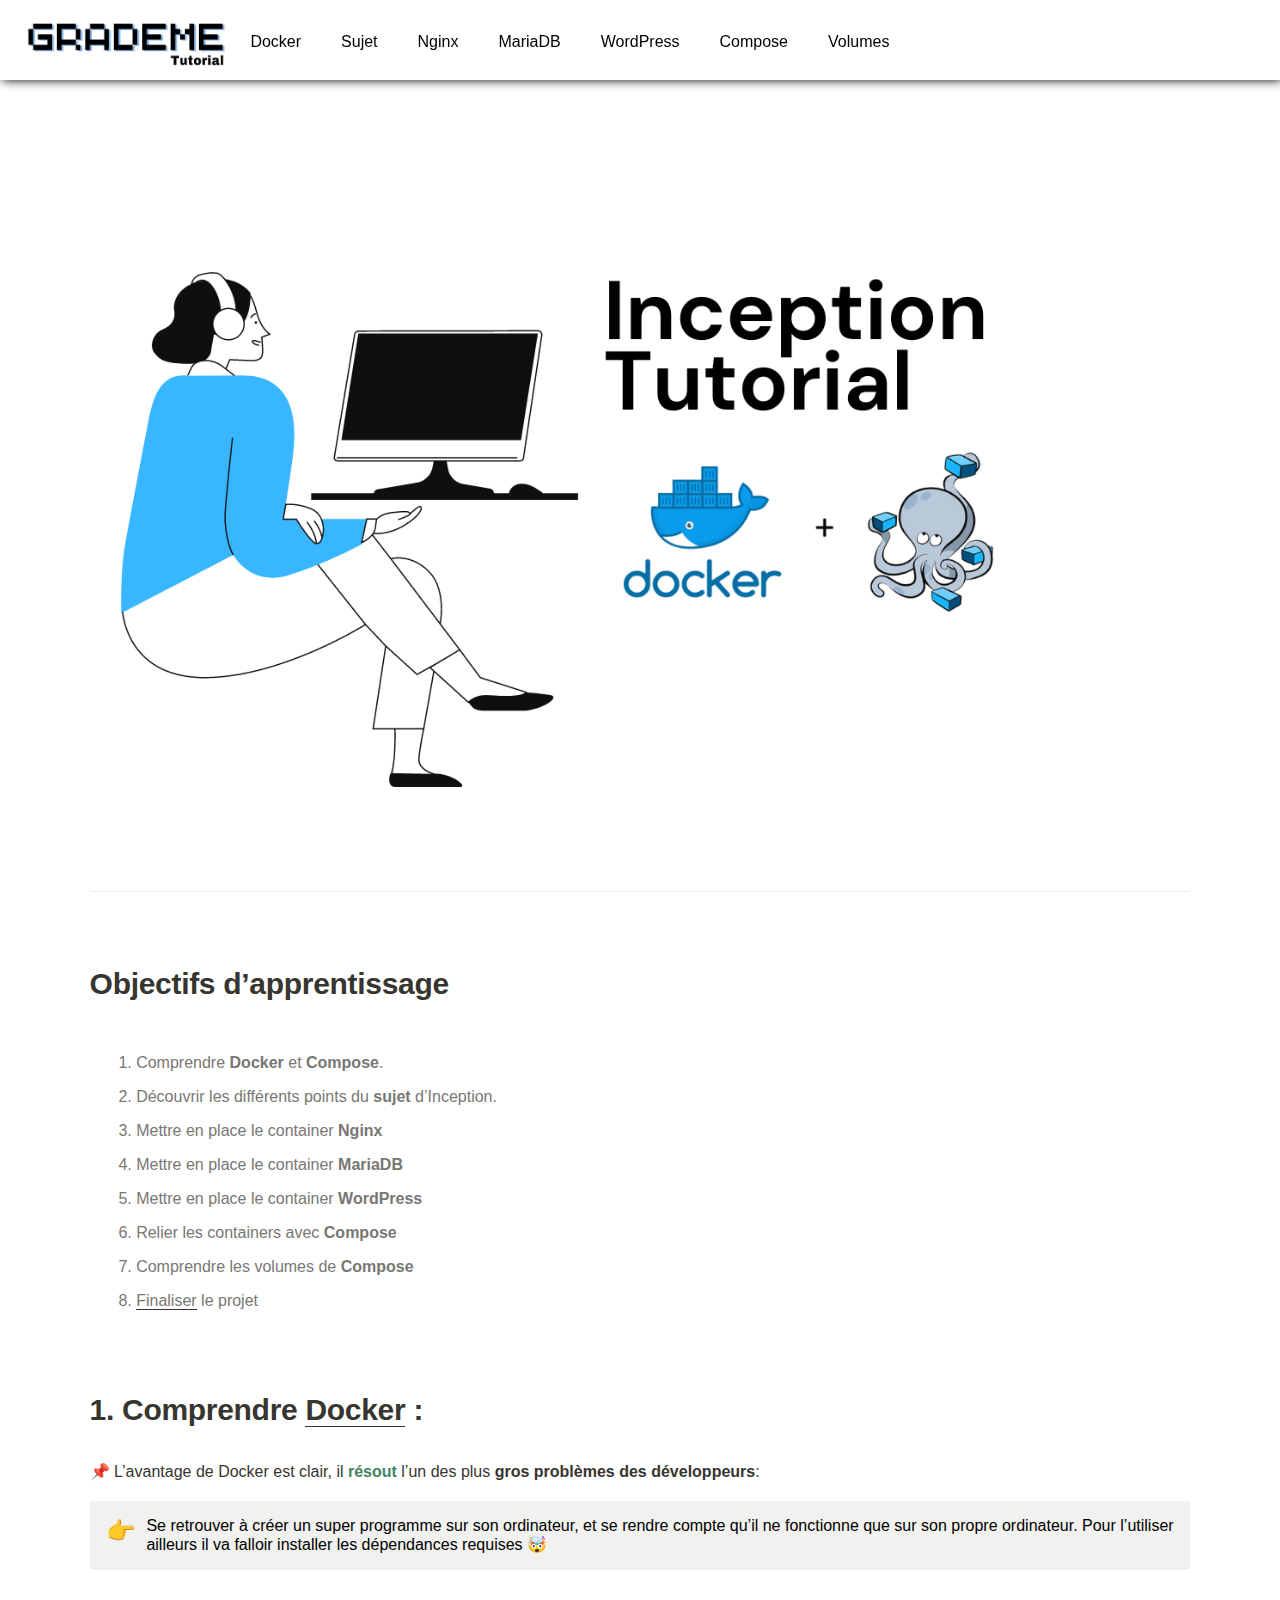
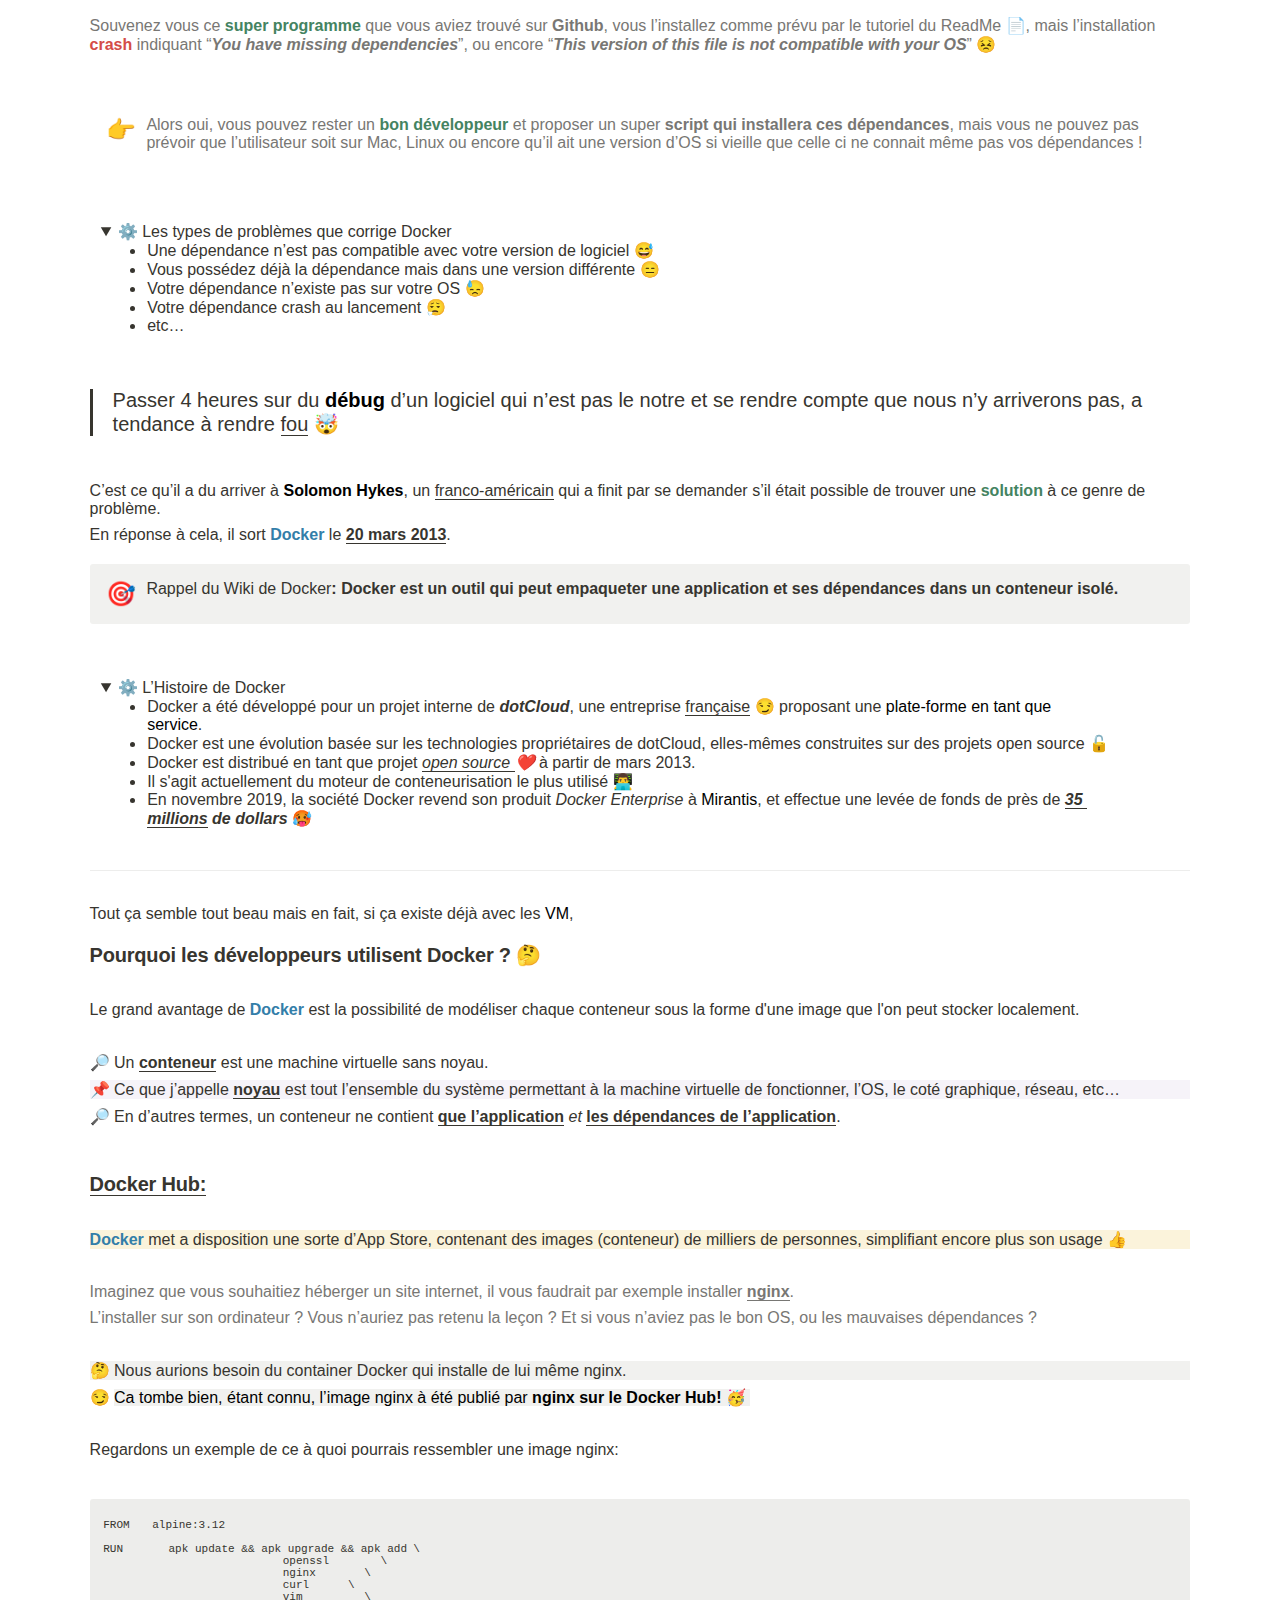
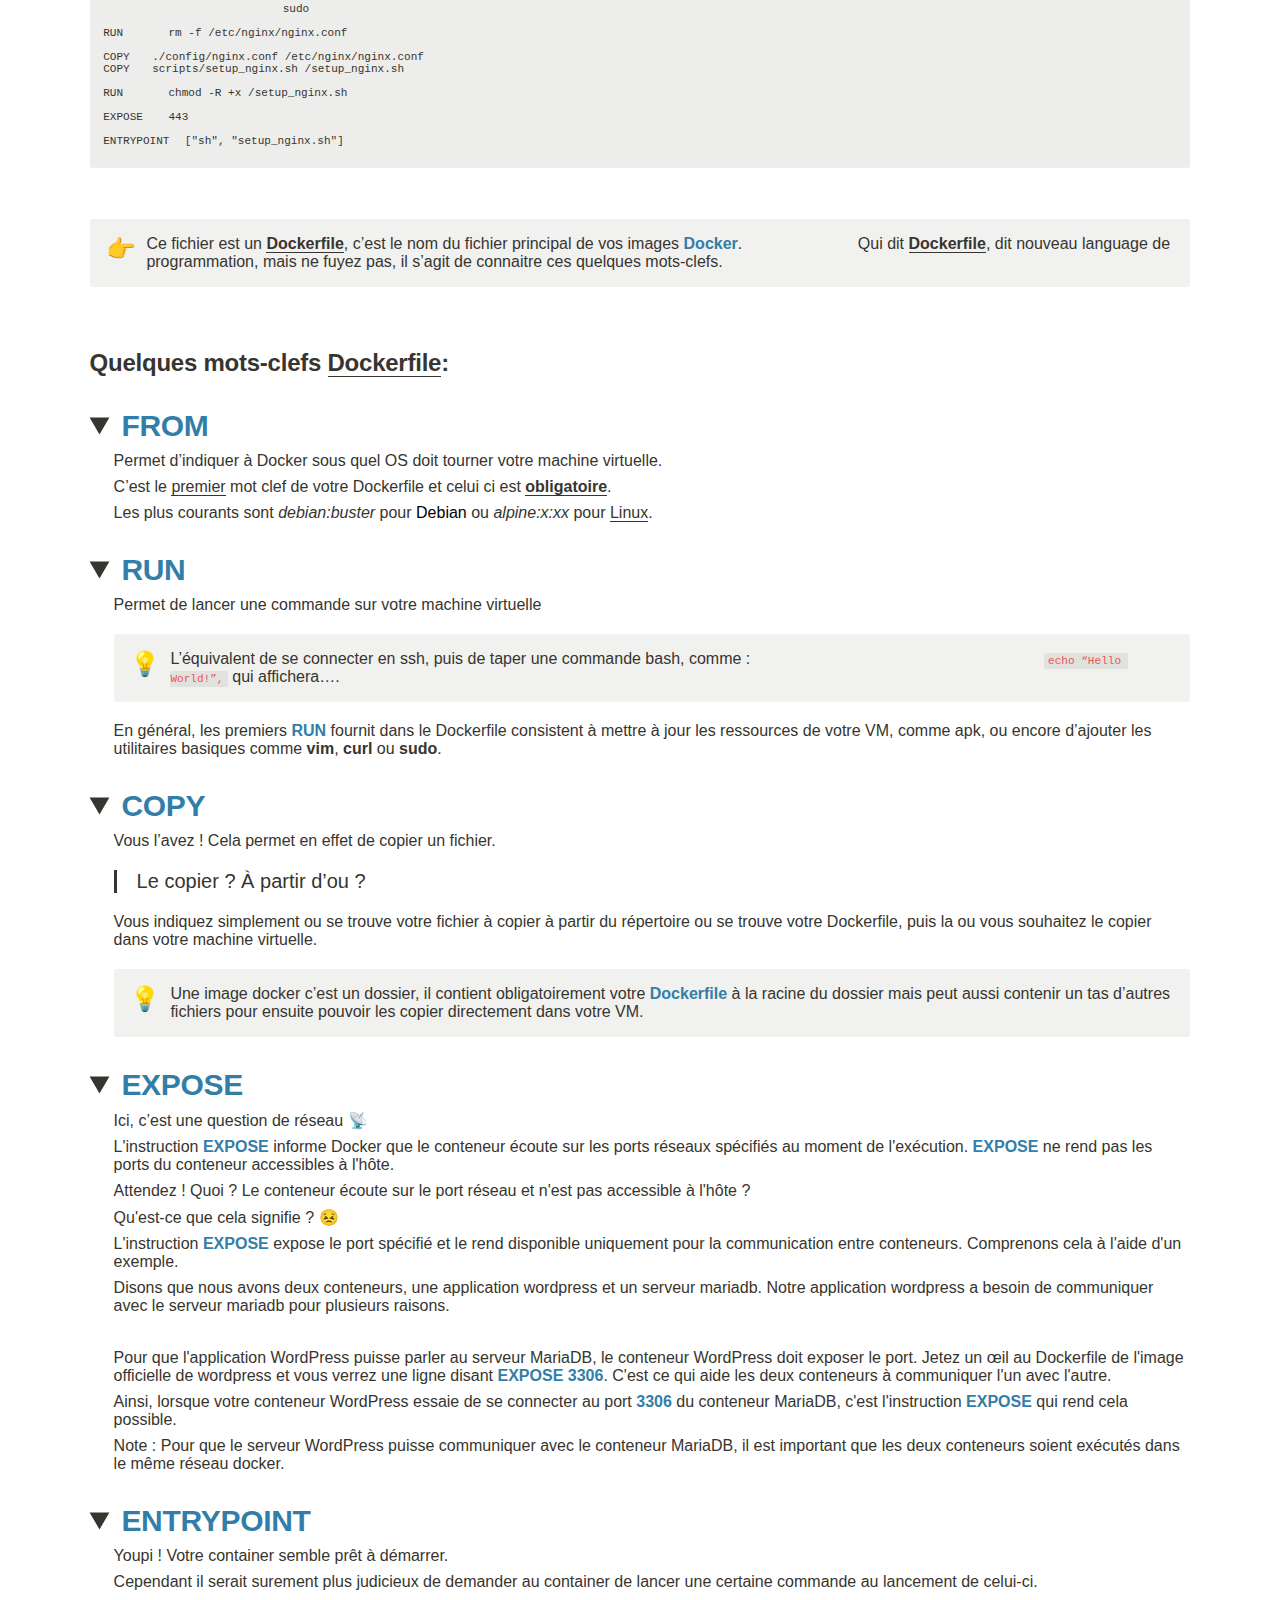
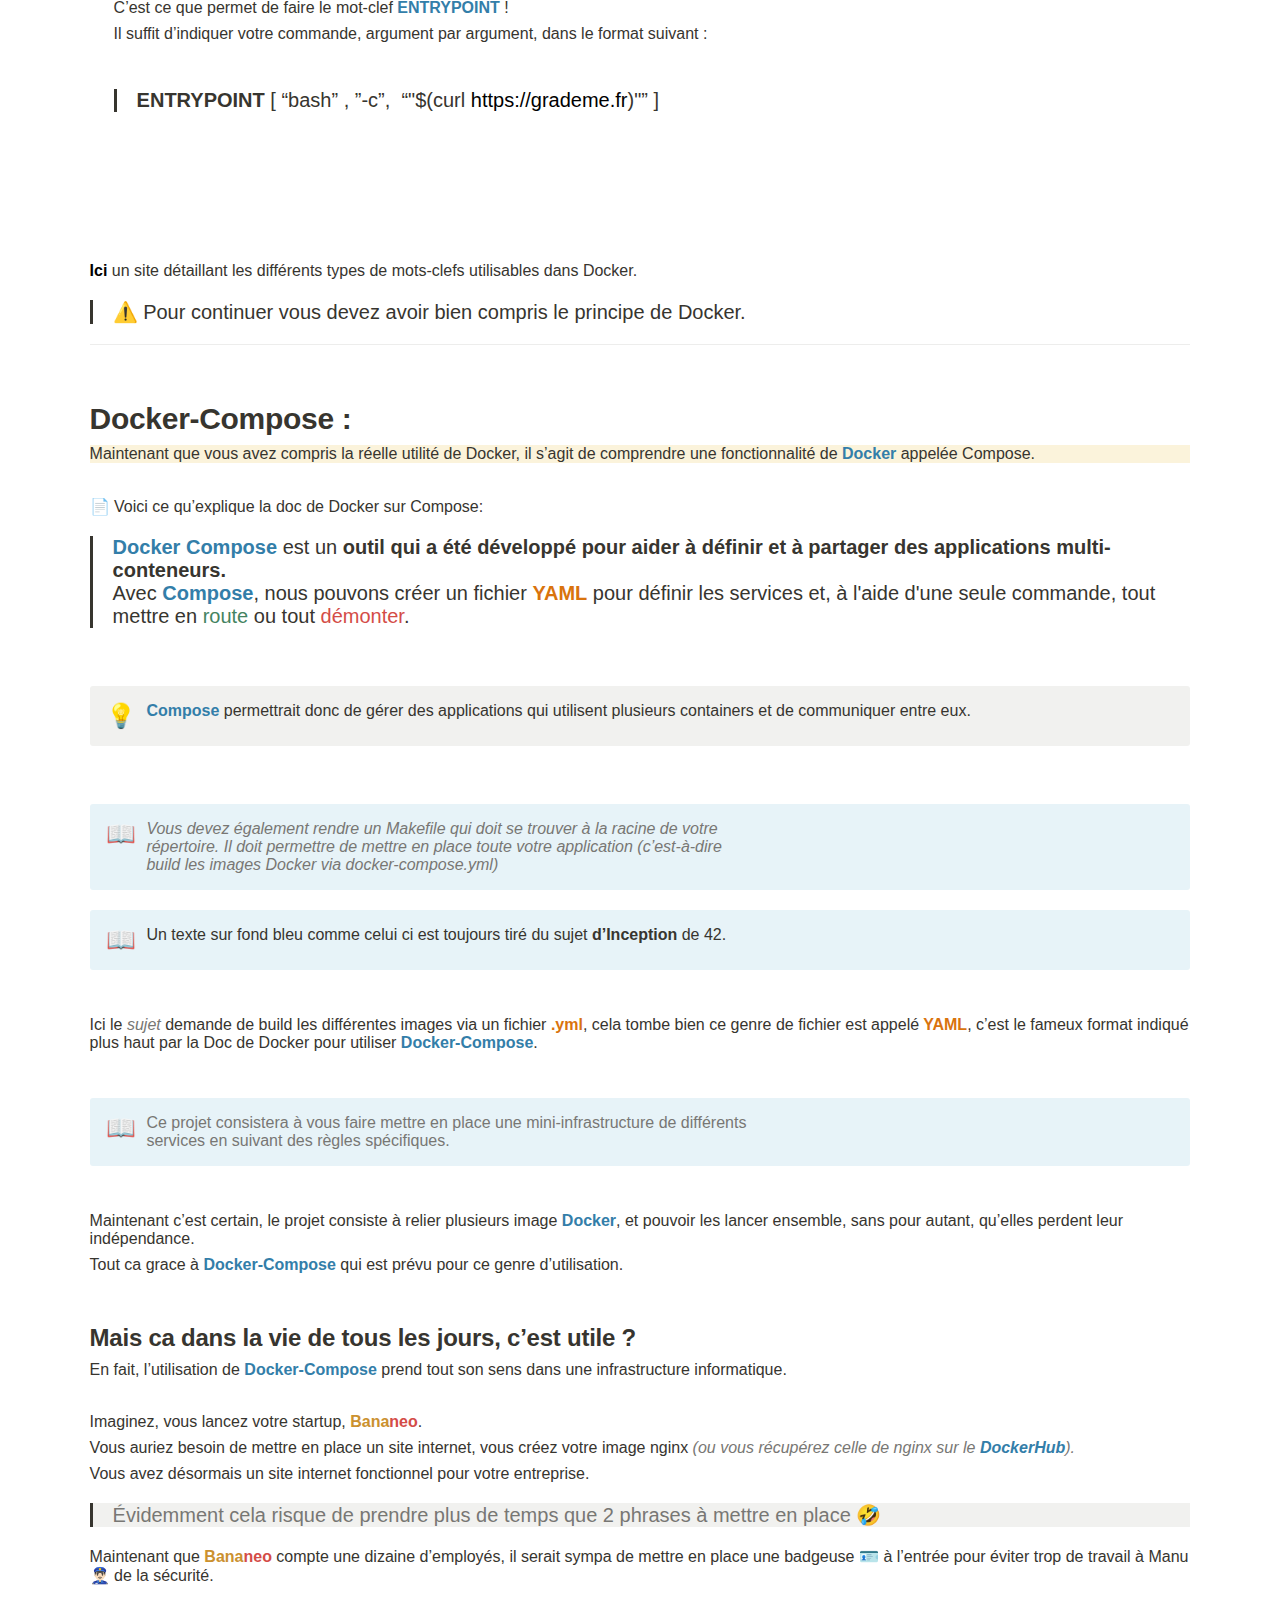
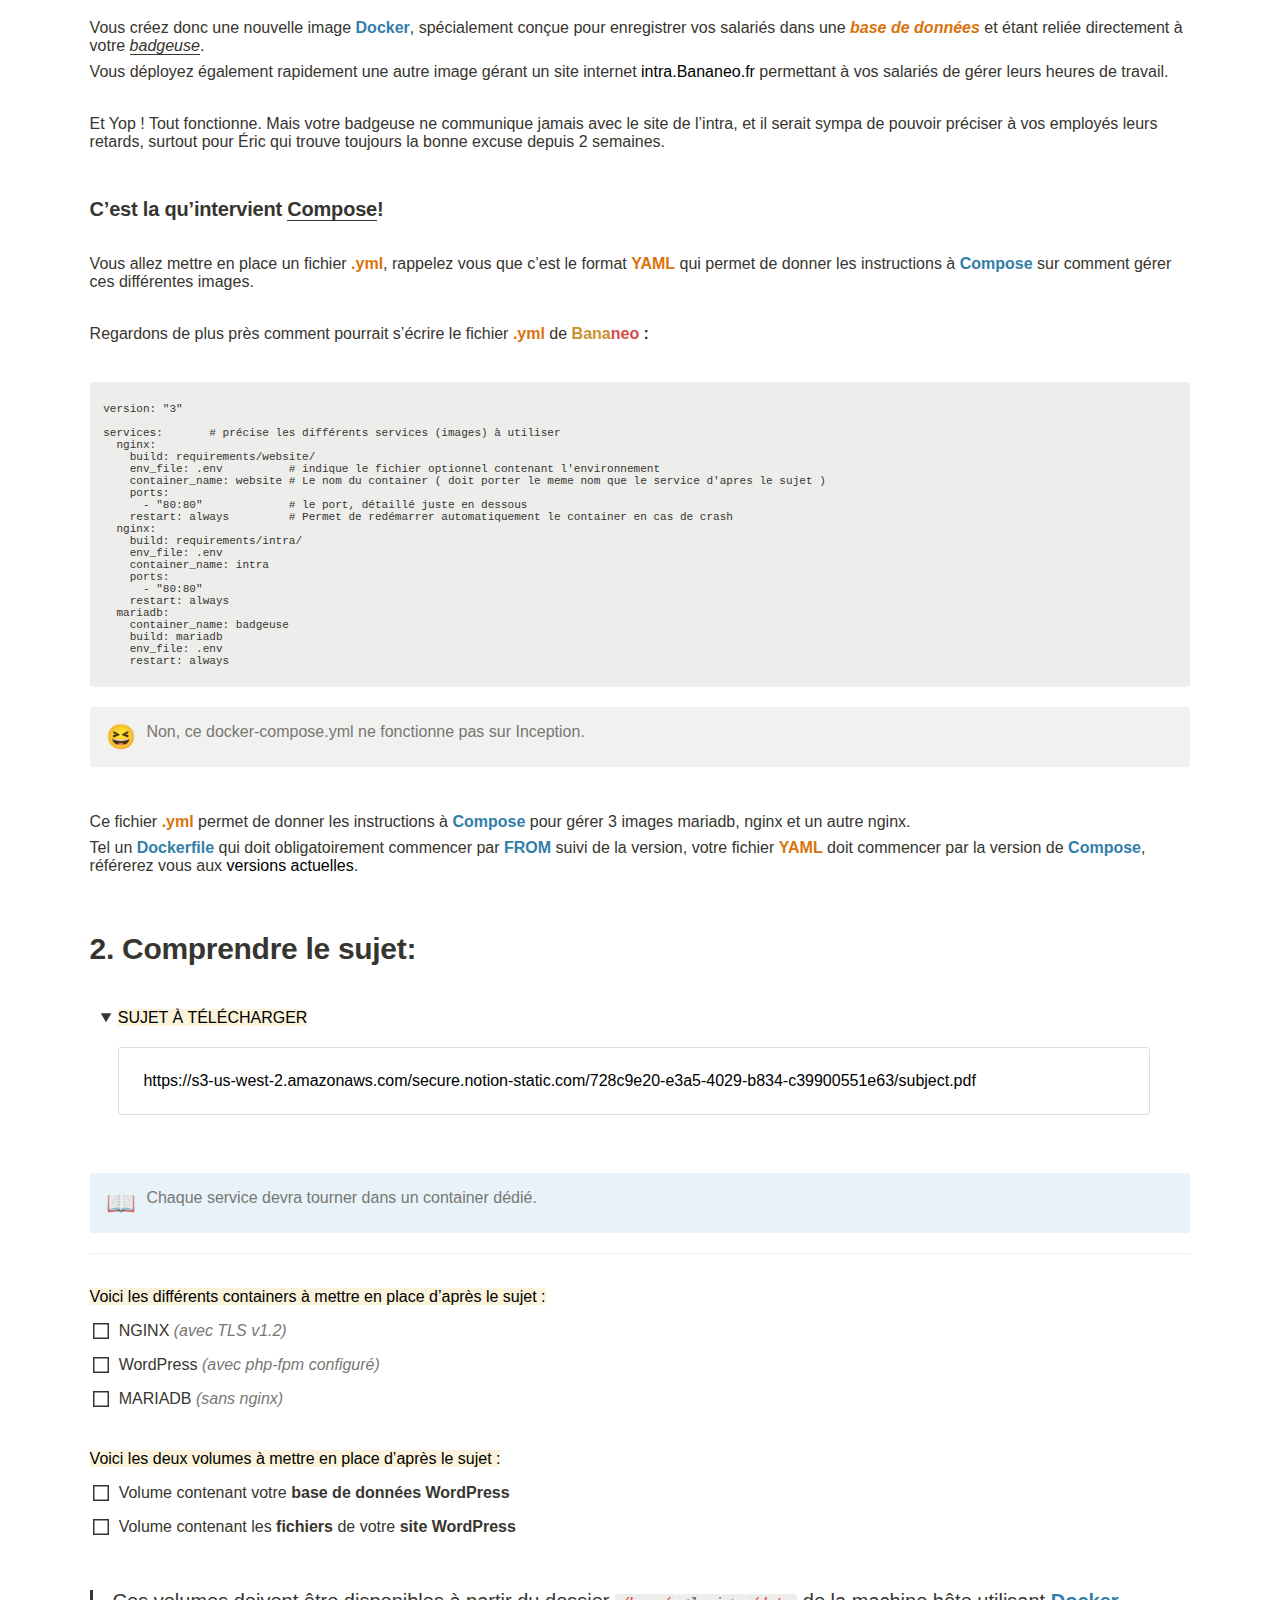
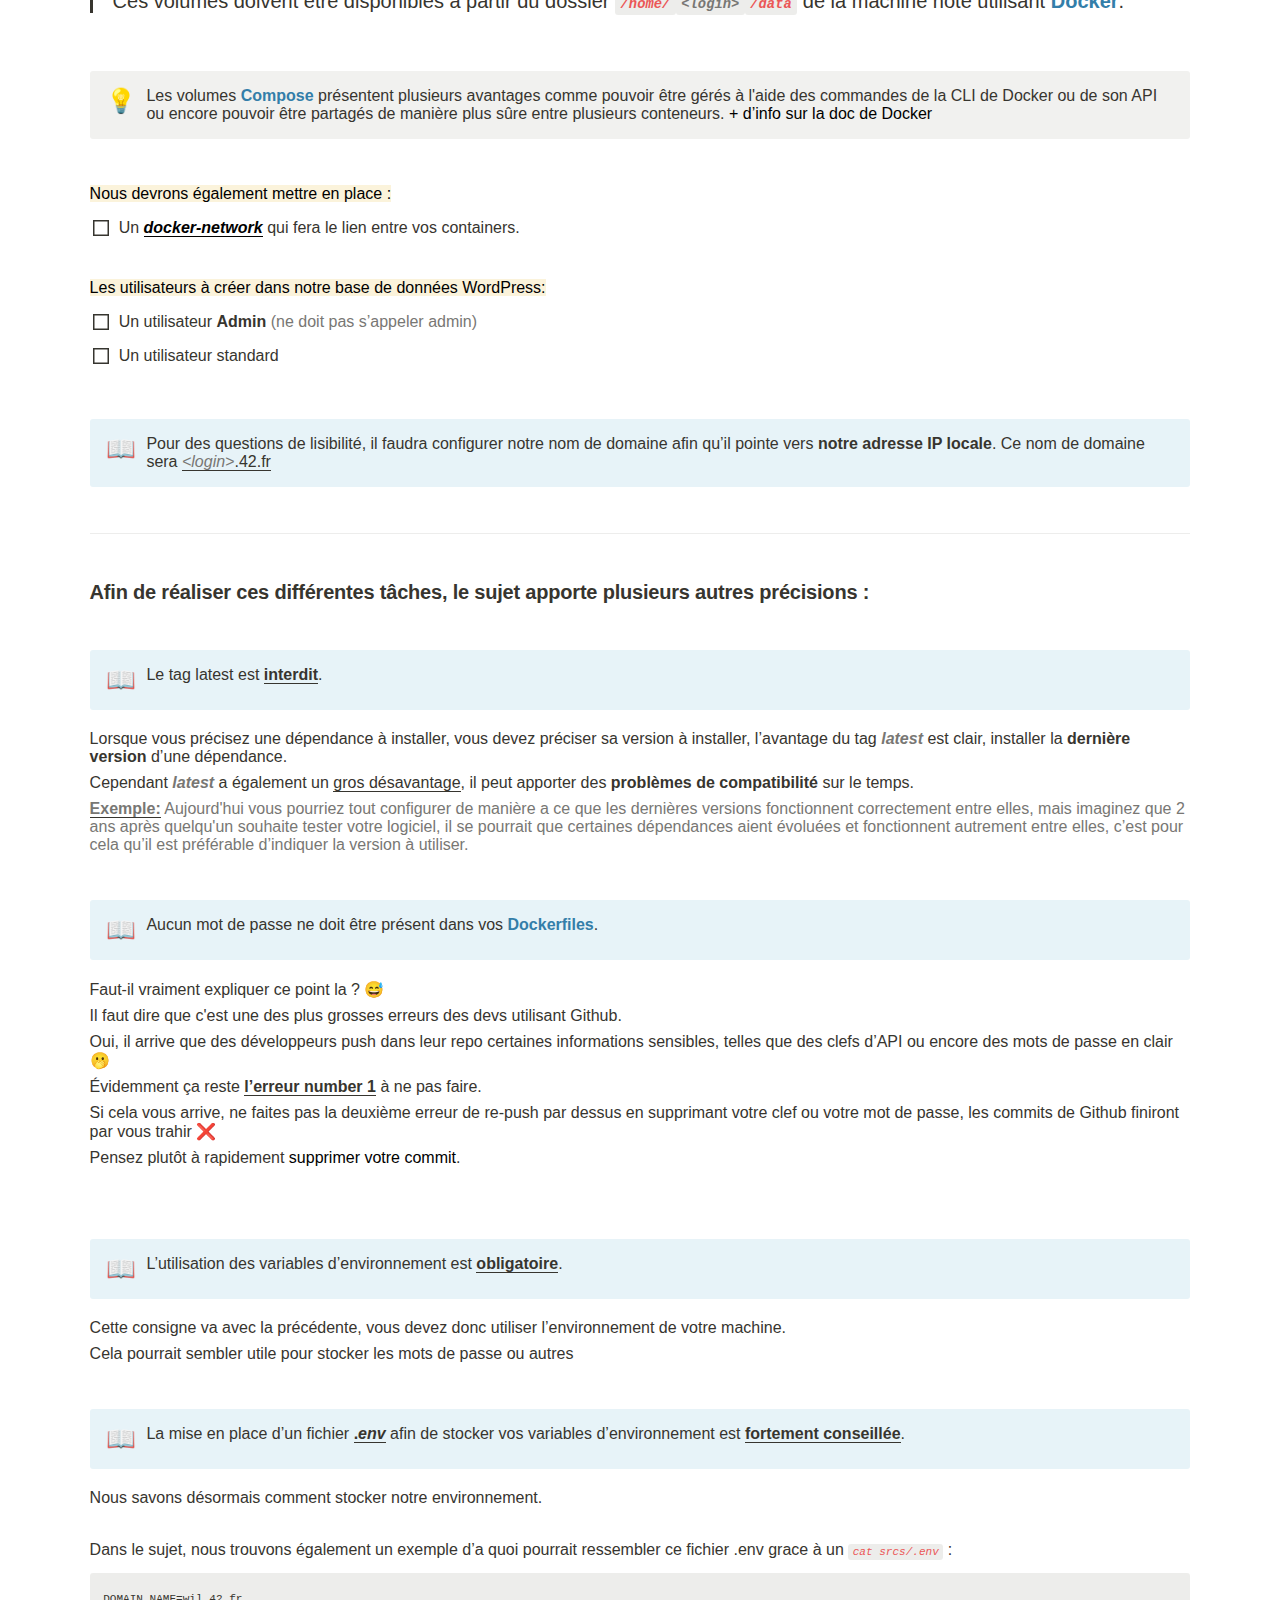
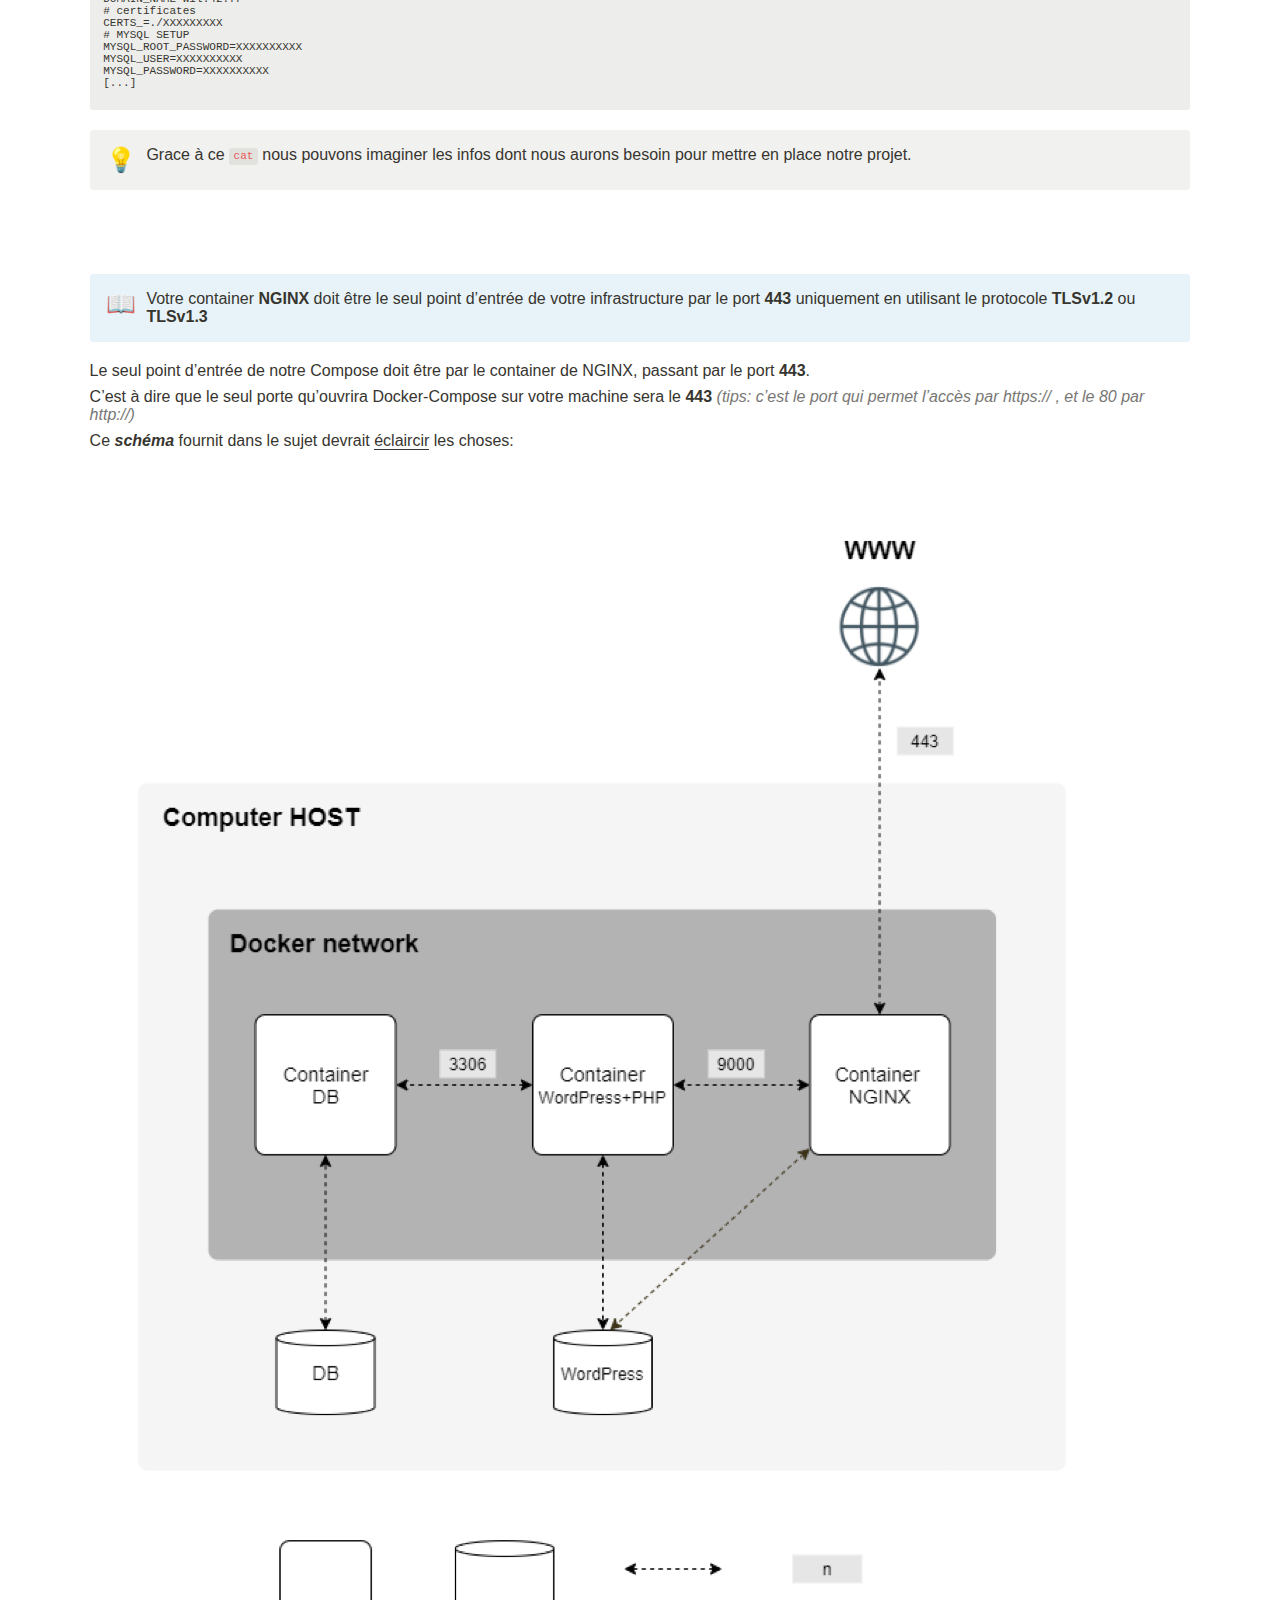
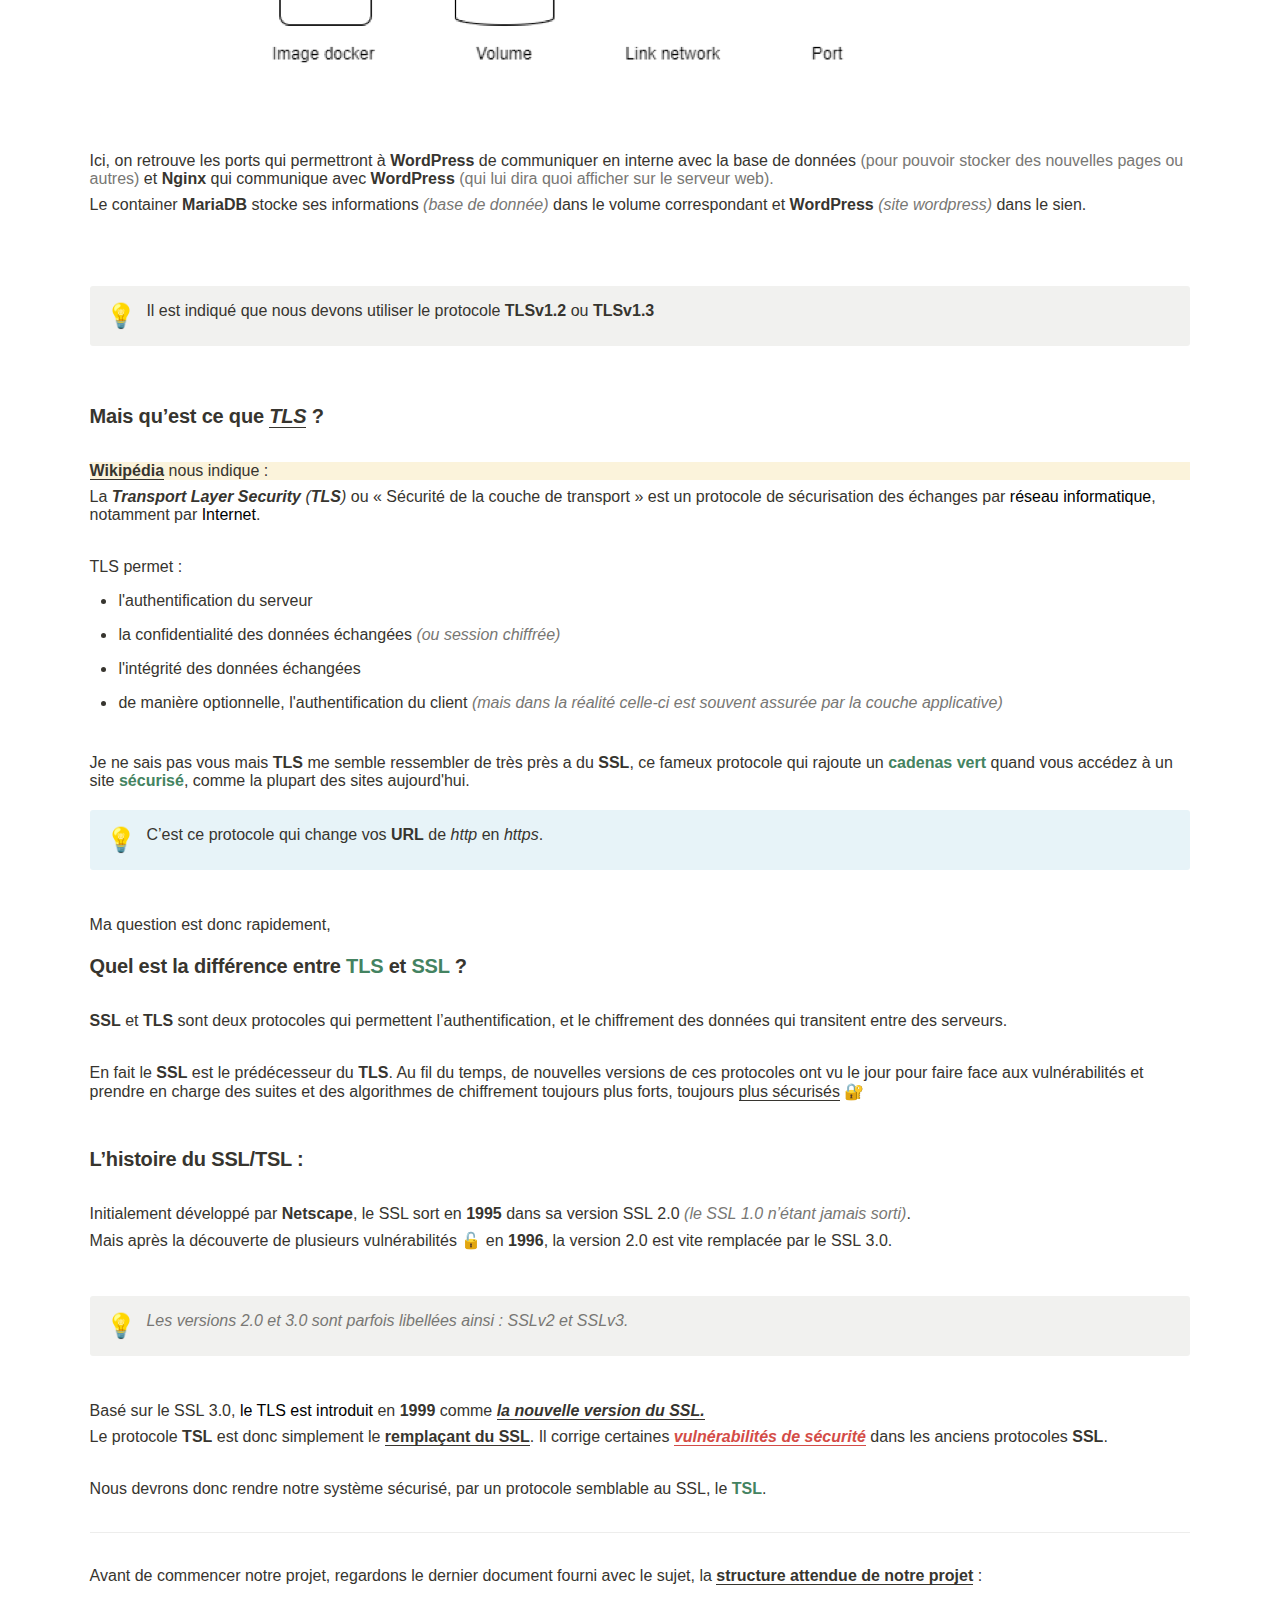
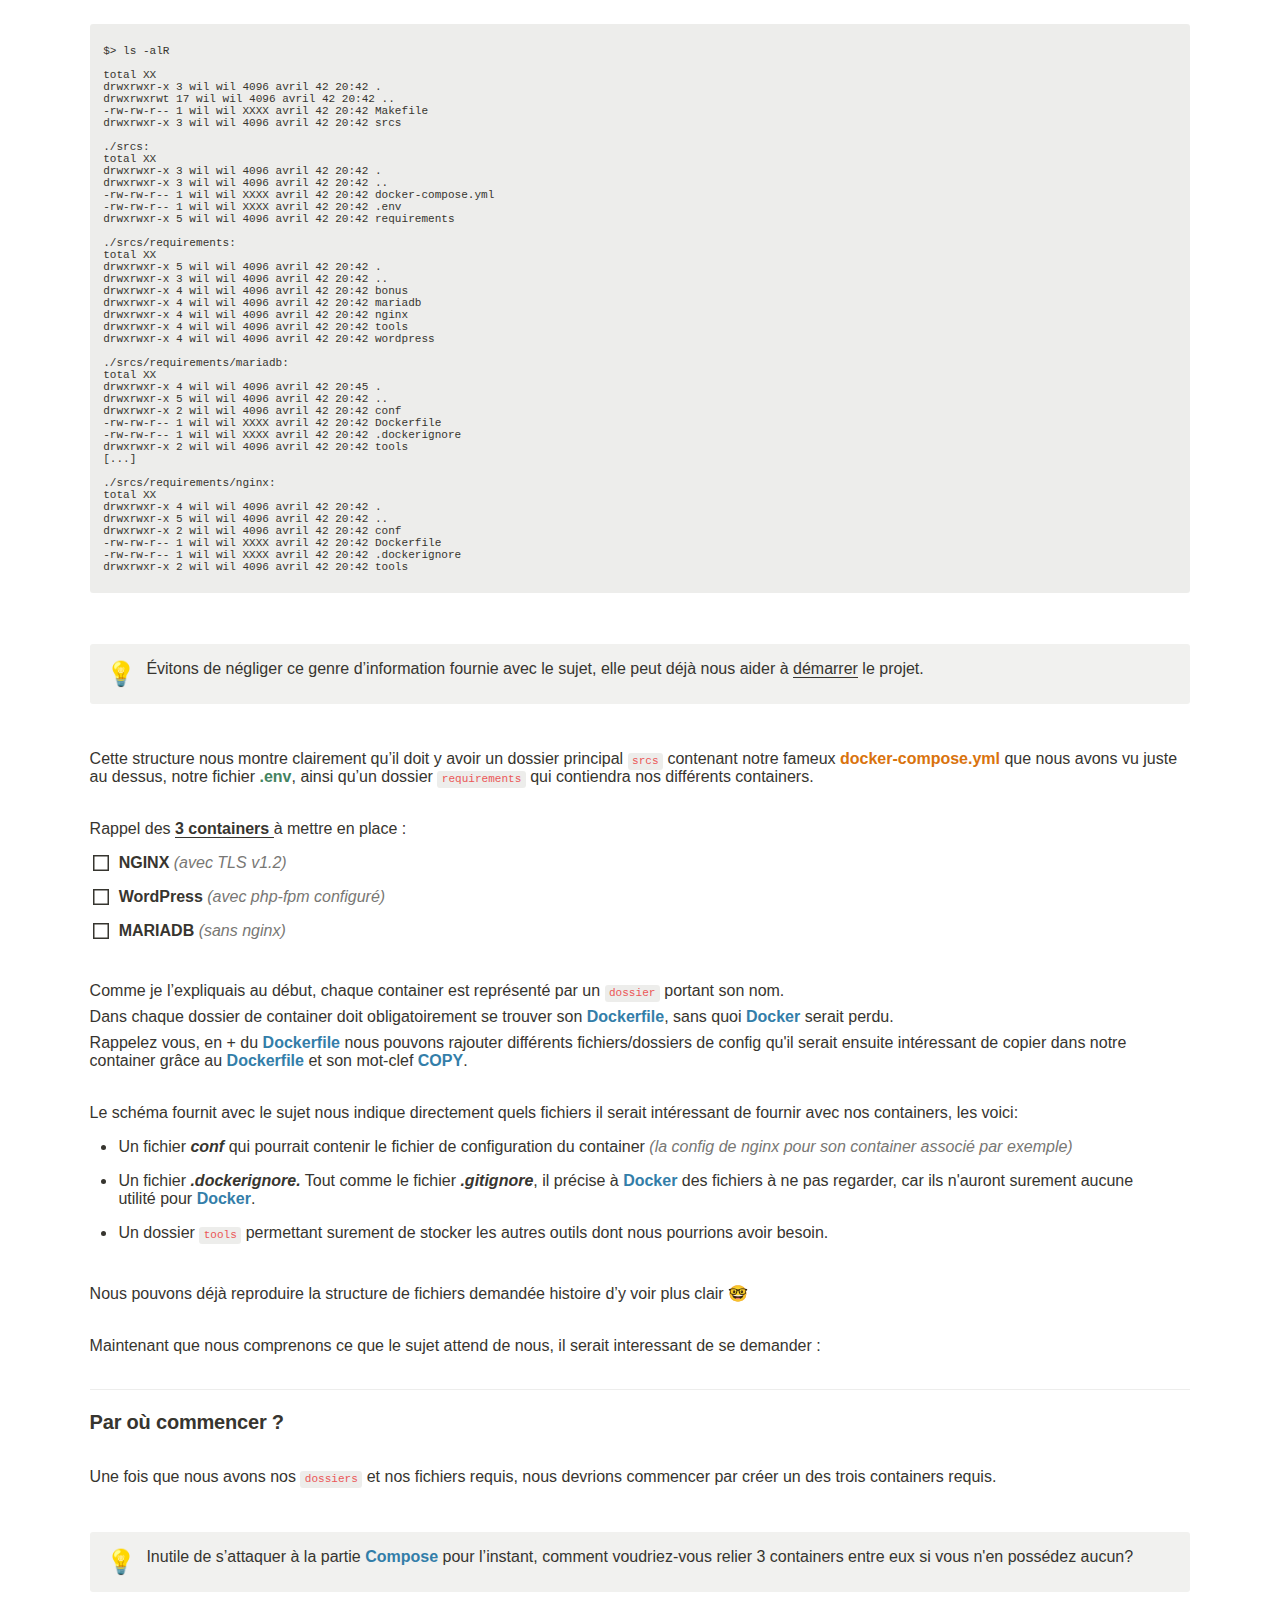
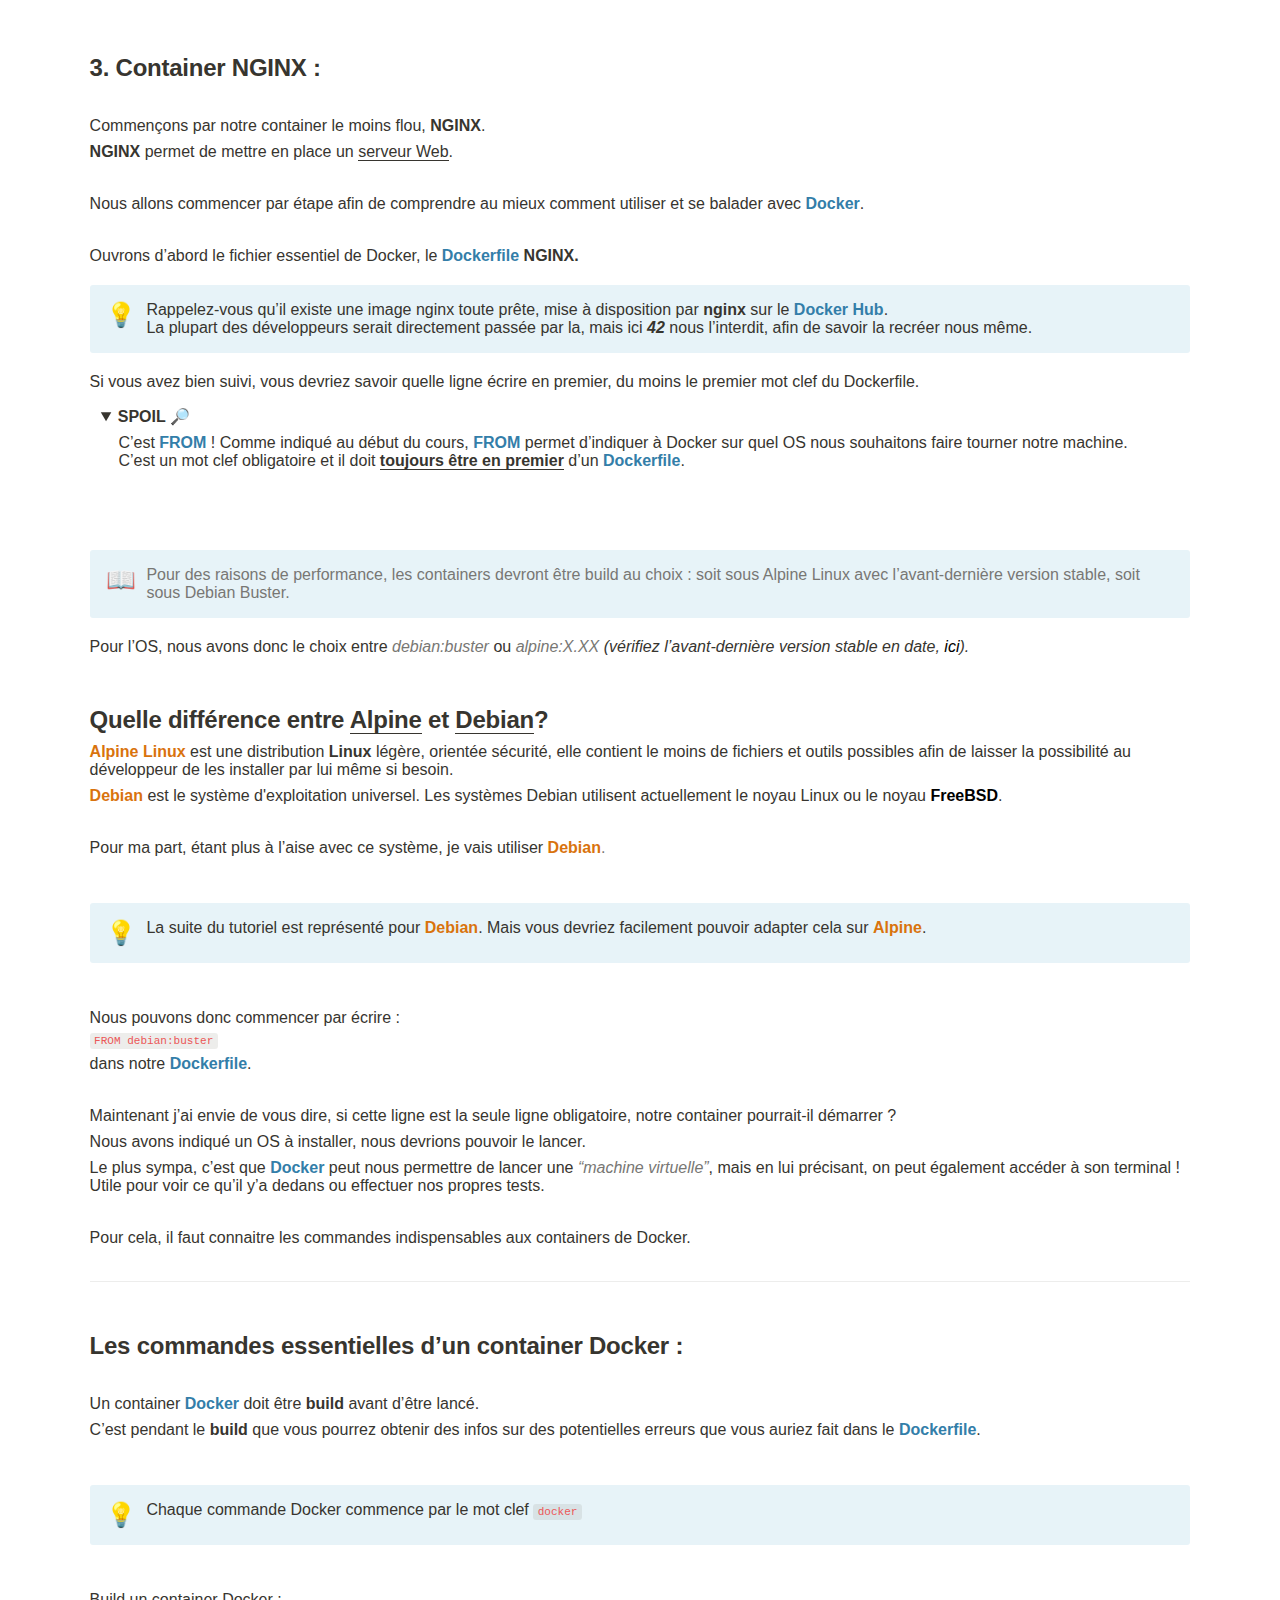
==== commit 67d78252: "update html and css" ====
--- a/index.html
+++ b/index.html
@@ -29,13 +29,14 @@
 </head>
 
 <article id="accueil" class="page sans">
+
 	<figure id="img-accueil" class="img-accueil">
 		<a href="Inception/docker-compose.png"><img style="width:1280px" src="Inception/docker-compose.png"/></a>
-	</figure><br><br><br><br><br><br>
+	</figure>
+
 	<hr id="ligne-accueil"/>
 	<h1 id="objectifs" class="">Objectifs d’apprentissage</h1>
-		<ol id="obj-1" class="block-color-gray numbered-list">
-			<li>1. Comprendre <strong>Docker</strong> et <strong>Compose</strong>.</li></ol><ol id="obj-2" class="numbered-list"><li><mark class="highlight-gray">2. Découvrir les différents points du </mark><strong><mark class="highlight-gray">sujet</mark></strong><mark class="highlight-gray"> d’Inception.</mark></li></ol><ol id="obj-3" class="numbered-list"><li><mark class="highlight-gray">3. Mettre en place le container </mark><strong><mark class="highlight-gray">Nginx</mark></strong></li></ol><ol id="obj-4" class="numbered-list"><li><mark class="highlight-gray">4. Mettre en place le container </mark><strong><mark class="highlight-gray">MariaDB</mark></strong></li></ol><ol id="obj-5" class="numbered-list"><li><mark class="highlight-gray">5. Mettre en place le container </mark><strong><mark class="highlight-gray">WordPress</mark></strong></li></ol><ol id="obj-6" class="numbered-list"><li><mark class="highlight-gray">6. Relier les containers avec </mark><strong><mark class="highlight-gray">Compose</mark></strong></li></ol><ol id="obj-7" class="numbered-list"><li><mark class="highlight-gray">7. Comprendre les volumes de </mark><strong><mark id="docker" class="highlight-gray">Compose</mark></strong></li></ol><ol id="obj-8" class="numbered-list"><li><mark class="highlight-gray">8. </mark><span style="border-bottom:0.05em solid"><mark class="highlight-gray">Finaliser</mark></span><mark class="highlight-gray"> le projet</mark></li></ol>
+		<ol id="obj-1" class="block-color-gray numbered-list"><li>1. Comprendre <strong>Docker</strong> et <strong>Compose</strong>.</li></ol><ol id="obj-2" ><li><mark class="highlight-gray">2. Découvrir les différents points du </mark><strong><mark class="highlight-gray">sujet</mark></strong><mark class="highlight-gray"> d’Inception.</mark></li></ol><ol id="obj-3" ><li><mark class="highlight-gray">3. Mettre en place le container </mark><strong><mark class="highlight-gray">Nginx</mark></strong></li></ol><ol id="obj-4" class="numbered-list"><li><mark class="highlight-gray">4. Mettre en place le container </mark><strong><mark class="highlight-gray">MariaDB</mark></strong></li></ol><ol id="obj-5" class="numbered-list"><li><mark class="highlight-gray">5. Mettre en place le container </mark><strong><mark class="highlight-gray">WordPress</mark></strong></li></ol><ol id="obj-6" class="numbered-list"><li><mark class="highlight-gray">6. Relier les containers avec </mark><strong><mark class="highlight-gray">Compose</mark></strong></li></ol><ol id="obj-7" class="numbered-list"><li><mark class="highlight-gray">7. Comprendre les volumes de </mark><strong><mark id="docker" class="highlight-gray">Compose</mark></strong></li></ol><ol id="obj-8" class="numbered-list"><li><mark class="highlight-gray">8. </mark><span style="border-bottom:0.05em solid"><mark class="highlight-gray">Finaliser</mark></span><mark class="highlight-gray"> le projet</mark></li></ol>
 		<h1 id="ad5c7267-154a-4336-a667-8530a9c68784" class="">1. Comprendre <span style="border-bottom:0.05em solid">Docker</span><em><strong> </strong></em><strong>:</strong></h1><p id="af7e2227-74a7-49df-89a7-ba4a82b4c7a5" class="">
 </p><p id="4ef0a106-88e0-4e02-a5a7-f050c4c1e2d6" class="">📌 L’avantage de Docker est clair, il <mark class="highlight-teal"><strong>résout </strong></mark>l’un des plus <strong>gros problèmes des développeurs</strong>:</p><figure class="block-color-gray_background callout" style="white-space:pre-wrap;display:flex" id="f57d4249-3f4d-495d-a1b0-b23b6a585733"><div style="font-size:1.5em"><span class="icon">👉</span></div><div style="width:100%"><mark class="highlight-gray_background">Se retrouver à créer un super programme sur son ordinateur, et se rendre compte qu’il ne fonctionne que sur son propre ordinateur. Pour l’utiliser ailleurs il va falloir installer les dépendances requises 🤯</mark></div></figure><p id="357a81e8-c931-4e98-9ac7-13900c54dac4" class="">
 </p><p id="e4e26c7c-8fd8-4e6d-adc0-e68c17bc3f5a" class="block-color-gray">Souvenez vous ce <strong><mark class="highlight-teal">super programme</mark></strong> que vous aviez trouvé sur <strong>Github</strong>, vous l’installez comme prévu par le tutoriel du ReadMe 📄, mais l’installation <strong><mark class="highlight-red">crash</mark></strong> indiquant “<strong><em>You have missing dependencies</em></strong>”, ou encore “<em><strong>This version of this file is not compatible with your OS</strong></em>” 😣</p><p id="802791ff-9675-49cf-8249-2c7e767ca201" class="">
--- a/style.css
+++ b/style.css
@@ -1,12 +1,12 @@
 /* cspell:disable-file */
 /* webkit printing magic: print all background colors */
 html {
-	-webkit-print-color-adjust: exact;
+	/* -webkit-print-color-adjust: exact; */
 	scroll-behavior: smooth;
 }
 * {
 	box-sizing: border-box;
-	-webkit-print-color-adjust: exact;
+	/* -webkit-print-color-adjust: exact; */
 }
 
 html,
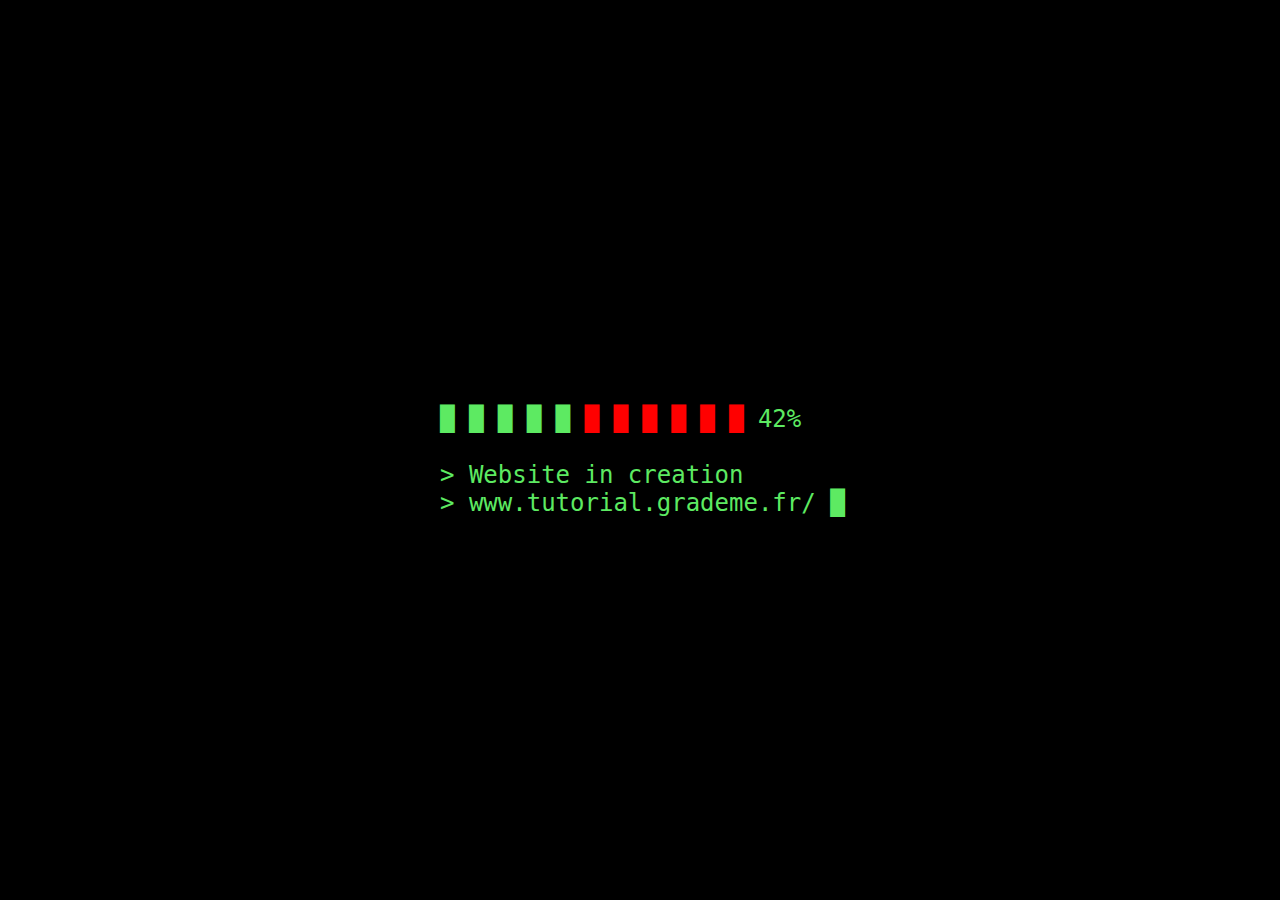
==== commit 027ee52c: "reorganisation" ====
--- a/index.html
+++ b/index.html
@@ -1,551 +1,16 @@
-<html><head>
-	<link rel="stylesheet" type="text/css" href="style.css">
-	<meta http-equiv="Content-Type" content="text/html; charset=utf-8"/>
-	<title>42 Inception TIPS</title>
-
-<!-- Google tag (gtag.js) -->
-<script async src="https://www.googletagmanager.com/gtag/js?id=G-TLXTG40YLK"></script>
-<script>
-  window.dataLayer = window.dataLayer || [];
-  function gtag(){dataLayer.push(arguments);}
-  gtag('js', new Date());
-
-  gtag('config', 'G-TLXTG40YLK');
-</script>
-
-	<!-- Menu -->
-	<header>
-		<a href="#accueil"><img src="img/GRADEME.png" class="logo" alt="logo du site"></a>
-		<nav>
-				<li><a href="#docker">Docker</a></li>
-				<li><a href="#sujet">Sujet</a></li>
-				<li><a href="#nginx">Nginx</a></li>
-				<li><a href="#mariadb">MariaDB</a></li>
-				<li><a href="#wordpress">WordPress</a></li>
-				<li><a href="#compose">Compose</a></li>
-				<li><a href="#volumes">Volumes</a></li>
-		</nav>
-	</header>
+<html>
+<head>
+    <meta charset="utf-8">
+    <title>Tutorial GradeMe</title>
+    <link rel="stylesheet" type="text/css" href="./css/style.css">
 </head>
-
-<article id="accueil" class="page sans">
-
-	<figure id="img-accueil" class="img-accueil">
-		<a href="Inception/docker-compose.png"><img style="width:1280px" src="Inception/docker-compose.png"/></a>
-	</figure>
-
-	<hr id="ligne-accueil"/>
-	<h1 id="objectifs" class="">Objectifs d’apprentissage</h1>
-		<ol id="obj-1" class="block-color-gray numbered-list"><li>1. Comprendre <strong>Docker</strong> et <strong>Compose</strong>.</li></ol><ol id="obj-2" ><li><mark class="highlight-gray">2. Découvrir les différents points du </mark><strong><mark class="highlight-gray">sujet</mark></strong><mark class="highlight-gray"> d’Inception.</mark></li></ol><ol id="obj-3" ><li><mark class="highlight-gray">3. Mettre en place le container </mark><strong><mark class="highlight-gray">Nginx</mark></strong></li></ol><ol id="obj-4" class="numbered-list"><li><mark class="highlight-gray">4. Mettre en place le container </mark><strong><mark class="highlight-gray">MariaDB</mark></strong></li></ol><ol id="obj-5" class="numbered-list"><li><mark class="highlight-gray">5. Mettre en place le container </mark><strong><mark class="highlight-gray">WordPress</mark></strong></li></ol><ol id="obj-6" class="numbered-list"><li><mark class="highlight-gray">6. Relier les containers avec </mark><strong><mark class="highlight-gray">Compose</mark></strong></li></ol><ol id="obj-7" class="numbered-list"><li><mark class="highlight-gray">7. Comprendre les volumes de </mark><strong><mark id="docker" class="highlight-gray">Compose</mark></strong></li></ol><ol id="obj-8" class="numbered-list"><li><mark class="highlight-gray">8. </mark><span style="border-bottom:0.05em solid"><mark class="highlight-gray">Finaliser</mark></span><mark class="highlight-gray"> le projet</mark></li></ol>
-		<h1 id="ad5c7267-154a-4336-a667-8530a9c68784" class="">1. Comprendre <span style="border-bottom:0.05em solid">Docker</span><em><strong> </strong></em><strong>:</strong></h1><p id="af7e2227-74a7-49df-89a7-ba4a82b4c7a5" class="">
-</p><p id="4ef0a106-88e0-4e02-a5a7-f050c4c1e2d6" class="">📌 L’avantage de Docker est clair, il <mark class="highlight-teal"><strong>résout </strong></mark>l’un des plus <strong>gros problèmes des développeurs</strong>:</p><figure class="block-color-gray_background callout" style="white-space:pre-wrap;display:flex" id="f57d4249-3f4d-495d-a1b0-b23b6a585733"><div style="font-size:1.5em"><span class="icon">👉</span></div><div style="width:100%"><mark class="highlight-gray_background">Se retrouver à créer un super programme sur son ordinateur, et se rendre compte qu’il ne fonctionne que sur son propre ordinateur. Pour l’utiliser ailleurs il va falloir installer les dépendances requises 🤯</mark></div></figure><p id="357a81e8-c931-4e98-9ac7-13900c54dac4" class="">
-</p><p id="e4e26c7c-8fd8-4e6d-adc0-e68c17bc3f5a" class="block-color-gray">Souvenez vous ce <strong><mark class="highlight-teal">super programme</mark></strong> que vous aviez trouvé sur <strong>Github</strong>, vous l’installez comme prévu par le tutoriel du ReadMe 📄, mais l’installation <strong><mark class="highlight-red">crash</mark></strong> indiquant “<strong><em>You have missing dependencies</em></strong>”, ou encore “<em><strong>This version of this file is not compatible with your OS</strong></em>” 😣</p><p id="802791ff-9675-49cf-8249-2c7e767ca201" class="">
-</p><figure class="block-color-gray callout" style="white-space:pre-wrap;display:flex" id="c09cf828-3a6e-4f0e-b14f-0253ce48d955"><div style="font-size:1.5em"><span class="icon">👉</span></div><div style="width:100%">Alors oui, vous pouvez rester un <mark class="highlight-teal"><strong>bon développeur</strong></mark> et proposer un super <strong>script qui installera ces dépendances</strong>, mais vous ne pouvez pas prévoir que l’utilisateur soit sur Mac, Linux ou encore qu’il ait une version d’OS si vieille que celle ci ne connait même pas vos dépendances !</div></figure><p id="26317d09-ec95-400d-8bfd-6b845eaca666" class="">
-</p><ul id="e7d86032-c876-4615-a648-ffbaf4995068" class="toggle"><li><details open=""><summary>⚙️ Les types de problèmes que corrige Docker</summary><ul id="4ce4a290-f093-4b9f-9559-9994e7ad73b1" class="bulleted-list"><li style="list-style-type:disc">Une dépendance n’est pas compatible avec votre version de logiciel 😅</li></ul><ul id="e7e470be-bea0-476c-8ab2-237221d62dab" class="bulleted-list"><li style="list-style-type:disc">Vous possédez déjà la dépendance mais dans une version différente 😑</li></ul><ul id="14ba5b5f-e261-484f-955c-f1e557a54fd2" class="bulleted-list"><li style="list-style-type:disc">Votre dépendance n’existe pas sur votre OS 😓</li></ul><ul id="9c1fa34f-b164-4983-bd81-ee04313a6b68" class="bulleted-list"><li style="list-style-type:disc">Votre dépendance crash au lancement 😮‍💨</li></ul><ul id="f69e62e6-c56a-4698-8de5-a287a9403616" class="bulleted-list"><li style="list-style-type:disc">etc…</li></ul></details></li></ul><p id="26120a4e-0878-42b8-9b79-e6cb27a82cfa" class="">
-</p><blockquote id="98e372e6-248d-4c4c-9edb-2870c2a889c3" class="">Passer 4 heures sur du <strong><mark class="highlight-red"><a href="https://www.larousse.fr/dictionnaires/francais/d%C3%A9boguer/21835#:~:text=un%20programme%20informatique.-,d%C3%A9boguer%20v.t.,erreurs%20d&#x27;un%20programme%20informatique.">débug</a></mark></strong> d’un logiciel qui n’est pas le notre et se rendre compte que nous n’y arriverons pas, a tendance à rendre <span style="border-bottom:0.05em solid">fou</span> 🤯</blockquote><p id="99e88a0e-59e7-4e07-9cdc-b23e55d2966b" class="">
-</p><p id="2a04e7c0-82b5-4024-beb0-200d3843a5d6" class="">C’est ce qu’il a du arriver à <a href="https://fr.wikipedia.org/wiki/Solomon_Hykes"><strong>Solomon Hykes</strong></a>,<strong> </strong>un <span style="border-bottom:0.05em solid">franco-américain</span> qui a finit par se demander s’il était possible de trouver une <mark class="highlight-teal"><strong>solution</strong></mark> à ce genre de problème.</p><p id="4c295a3f-1f9a-40a6-8a4c-40d174bc9425" class="">En réponse à cela, il sort <mark class="highlight-blue"><strong>Docker</strong></mark><strong> </strong>le <span style="border-bottom:0.05em solid"><strong>20 mars 2013</strong></span>.</p><figure class="block-color-gray_background callout" style="white-space:pre-wrap;display:flex" id="6be3c846-582e-4025-9077-73a5b81baa43"><div style="font-size:1.5em"><span class="icon">🎯</span></div><div style="width:100%">Rappel du Wiki de Docker<strong>: Docker est un outil qui peut empaqueter une application et ses dépendances dans un conteneur isolé.  </strong></div></figure><p id="51d5d26d-5b83-407b-af4f-da8ff2932bae" class="">
-</p><ul id="0b296b77-17ef-4d0e-bac0-998f79a7eb4b" class="toggle"><li><details open=""><summary>⚙️ L’Histoire de Docker</summary><ul id="10699edb-2c00-49ea-8306-506d2d96ca5c" class="bulleted-list"><li style="list-style-type:disc">Docker a été développé pour un projet interne de <em><strong>dotCloud</strong></em>, une entreprise <span style="border-bottom:0.05em solid">française</span> 😏 proposant une <a href="https://fr.wikipedia.org/wiki/Plate-forme_en_tant_que_service">plate-forme en tant que service</a>.</li></ul><ul id="199a6769-4a29-42d9-8f1b-02ad2df957c9" class="bulleted-list"><li style="list-style-type:disc">Docker est une évolution basée sur les technologies propriétaires de dotCloud, elles-mêmes construites sur des projets open source 🔓</li></ul><ul id="a0021b76-4a83-4235-97fb-af9d172fa5e1" class="bulleted-list"><li style="list-style-type:disc">Docker est distribué en tant que projet <span style="border-bottom:0.05em solid"><em>open source </em></span><em>❤️</em> à partir de mars 2013.</li></ul><ul id="dd614f29-4ee0-4fc3-a31f-e74d916571e4" class="bulleted-list"><li style="list-style-type:disc">Il s&#x27;agit actuellement du moteur de conteneurisation le plus utilisé 👨‍💻</li></ul><ul id="4e7dcf4f-e3be-4f9a-846a-81a37e8bb487" class="bulleted-list"><li style="list-style-type:disc">En novembre 2019, la société Docker revend son produit <em>Docker Enterprise</em> à <a href="https://www.mirantis.com/?utm_source=google&amp;utm_source=google&amp;utm_medium=paidsearch&amp;utm_medium=paidsearch&amp;utm_campaign=amer-en-brand&amp;utm_campaign=16574635611&amp;utm_content=website&amp;utm_content=604023926849&amp;utm_term=mirantis&amp;utm_term=mirantis&amp;utm_adgroup=131852988902&amp;utm_region=emea&amp;utm_focus=brand&amp;gclid=CjwKCAjw2rmWBhB4EiwAiJ0mtdDxiuDhEe4WvIQN4mH83uZFZPD1xJiaRT9V8UUd4Oe2VxbvA0LvzRoC5zIQAvD_BwE">Mirantis</a>, et effectue une levée de fonds de près de <span style="border-bottom:0.05em solid"><em><strong>35 millions</strong></em></span><em><strong> de dollars </strong></em>🥵</li></ul></details></li></ul><p id="3b667a02-a174-4323-b0ec-957895f597eb" class="">
-</p><hr id="ce2f4186-279b-4b35-ac97-8dd57deb3adb"/><p id="9e64d7c2-102a-47c9-bcf2-c9b75087e7f2" class="">
-</p><p id="48163f26-26e4-404c-8e0d-17000c527527" class="">Tout ça semble tout beau mais en fait, si ça existe déjà avec les <a href="https://fr.wikipedia.org/wiki/Machine_virtuelle">VM</a>,</p><h3 id="905da8f0-11f0-4aad-833d-c404c3a23972" class="">Pourquoi les développeurs utilisent Docker ? 🤔</h3><p id="77b6a2b1-6c8d-4f14-b60f-9fba034dfedb" class="">
-</p><p id="57b37b9d-8433-4540-aede-b624824ea6bb" class="">Le grand avantage de <strong><mark class="highlight-blue">Docker</mark></strong> est la possibilité de modéliser chaque conteneur sous la forme d&#x27;une image que l&#x27;on peut stocker localement.</p><p id="29d77c3a-7a28-4680-8bca-6fdbff7dd0ce" class="">
-</p><p id="867d0a0a-fba8-44b6-9b06-9fcf300c00b0" class="">🔎 Un <span style="border-bottom:0.05em solid"><strong>conteneur</strong></span> est une machine virtuelle sans noyau.</p><p id="a9abf2ad-9726-4fa4-a948-8ae327264520" class="block-color-purple_background">📌 Ce que j’appelle <span style="border-bottom:0.05em solid"><strong>noyau</strong></span> est tout l’ensemble du système permettant à la machine virtuelle de fonctionner, l’OS, le coté graphique, réseau, etc…</p><p id="4850f7a1-ac42-4c2a-94a0-75d378372046" class="">🔎 En d’autres termes, un conteneur ne contient <span style="border-bottom:0.05em solid"><strong>que l’application</strong></span> <em>et</em> <strong><span style="border-bottom:0.05em solid">les dépendances de l’application</span></strong>.</p><p id="426db8ae-4451-4ef7-ab33-612c3387252d" class="">
-</p><h3 id="68ad5697-f533-4877-ad6e-155e0f6c2b77" class=""><span style="border-bottom:0.05em solid">Docker Hub:</span></h3><p id="31d39bf5-40cb-41be-8af7-be85a2c11af7" class="">
-</p><p id="568aedab-4ddc-45a4-8c61-abe7a3f7ac07" class="block-color-yellow_background"><strong><mark class="highlight-blue">Docker</mark></strong> met a disposition une sorte d’App Store, contenant des images (conteneur) de milliers de personnes, simplifiant encore plus son usage 👍</p><p id="3a127352-54c6-4504-8bc5-54c893f09dca" class="">
-</p><p id="c01334ab-d605-4dea-bee2-4e1e5ed88d1d" class="block-color-gray">Imaginez que vous souhaitiez héberger un site internet, il vous faudrait par exemple installer <span style="border-bottom:0.05em solid"><strong>nginx</strong></span>.</p><p id="9f28d804-116e-41dc-9333-a4ad0eefa694" class="block-color-gray">L’installer sur son ordinateur ? Vous n’auriez pas retenu la leçon ? Et si vous n’aviez pas le bon OS, ou les mauvaises dépendances ?</p><p id="ddac9814-c21f-4947-9d4a-a0a31f3a7ff7" class="">
-</p><p id="a31a3d5f-da63-412c-9426-d3a3b98bd9fa" class="block-color-gray_background">🤔 Nous aurions besoin du container Docker qui installe de lui même nginx. </p><p id="dda88a43-a815-429d-bab8-fe36e16f8877" class="">😏 <mark class="highlight-gray_background">Ca tombe bien, étant connu, l’image nginx à été publié par</mark><mark class="highlight-gray_background"><a href="https://hub.docker.com/_/nginx"><strong> nginx sur le Docker Hub!</strong></a></mark><mark class="highlight-gray_background"><strong> 🥳</strong></mark><mark class="highlight-gray_background"> </mark></p><p id="abb0363f-9d5c-45d4-a6e9-29ec87aec13a" class="">
-</p><p id="548a7e5f-9ca6-4349-ab7e-d4ceff8c293f" class="">Regardons un exemple de ce à quoi pourrais ressembler une image nginx:</p><p id="0e2a0bb2-fdf4-49a0-a497-b872f8ea183f" class="">
-</p><pre id="cf11659b-71a9-4988-8366-7f0512b97ef2" class="code"><code>FROM		alpine:3.12
-
-RUN			apk update &amp;&amp; apk upgrade &amp;&amp; apk add	\
-											openssl			\
-											nginx			\
-											curl			\
-											vim				\
-											sudo
-
-RUN			rm -f /etc/nginx/nginx.conf
-
-COPY		./config/nginx.conf /etc/nginx/nginx.conf
-COPY		scripts/setup_nginx.sh /setup_nginx.sh
-
-RUN			chmod -R +x /setup_nginx.sh
-
-EXPOSE		443
-
-ENTRYPOINT	[&quot;sh&quot;, &quot;setup_nginx.sh&quot;]</code></pre><p id="bc3edcac-2d13-4e45-817e-0d862f9e2adc" class="">
-</p><figure class="block-color-gray_background callout" style="white-space:pre-wrap;display:flex" id="3a306a8f-d497-41b0-99a0-f4d122eb8026"><div style="font-size:1.5em"><span class="icon">👉</span></div><div style="width:100%">Ce fichier est un <span style="border-bottom:0.05em solid"><strong>Dockerfile</strong></span>, c’est le nom du fichier principal de vos images <mark class="highlight-blue"><strong>Docker</strong></mark>.                          Qui dit <span style="border-bottom:0.05em solid"><strong>Dockerfile</strong></span>, dit nouveau language de programmation, mais ne fuyez pas, il s’agit de connaitre ces quelques mots-clefs.</div></figure><p id="0cecca5c-fcb6-4390-ba27-9c94c47bdf86" class="">
-</p><h2 id="e512b763-8384-4d32-b65e-0412bad98d50" class="">Quelques mots-clefs <span style="border-bottom:0.05em solid">Dockerfile</span>:</h2><h1 id="adbe4165-4251-40ff-b098-48493014b01a" class=""><details open=""><summary><mark class="highlight-blue">FROM</mark></summary></details></h1><div class="indented"><p id="aa0ea21f-3a9e-4971-8965-34fc5590e9ce" class="">Permet d’indiquer à Docker sous quel OS doit tourner votre machine virtuelle.</p><p id="183f809a-81da-41cd-9105-d72fb1989f49" class="">C’est le <span style="border-bottom:0.05em solid">premier</span> mot clef de votre Dockerfile et celui ci est <span style="border-bottom:0.05em solid"><strong>obligatoire</strong></span>.</p><p id="95810f54-303e-44c5-b7aa-a9970bbea50e" class="">Les plus courants sont <em>debian:buster</em> pour <a href="https://www.debian.org/index.fr.html">Debian</a> ou <em>alpine:x:xx</em> pour <span style="border-bottom:0.05em solid">Linux</span>.</p></div><h1 id="bc13639a-e568-4aa2-bf92-348d311befe6" class=""><details open=""><summary><mark class="highlight-blue">RUN</mark></summary></details></h1><div class="indented"><p id="f3815584-3ae4-4fed-842e-2bde5453e1f0" class="">Permet de lancer une commande sur votre machine virtuelle</p><figure class="block-color-gray_background callout" style="white-space:pre-wrap;display:flex" id="a341941a-4024-4452-af60-483d94687710"><div style="font-size:1.5em"><span class="icon">💡</span></div><div style="width:100%">L’équivalent de se connecter en ssh, puis de taper une commande bash, comme :                                                                  <code>echo “Hello World!”,</code> qui affichera…. </div></figure><p id="bb0dabde-0861-412b-97e8-f76d3feccd48" class="">En général, les premiers <strong><mark class="highlight-blue">RUN</mark></strong> fournit dans le Dockerfile consistent à mettre à jour les ressources de votre VM, comme apk, ou encore d’ajouter les utilitaires basiques comme <strong>vim</strong>, <strong>curl</strong> ou <strong>sudo</strong>. </p></div><h1 id="ea3ace52-2419-4e88-a844-b66f36b1275c" class=""><details open=""><summary><mark class="highlight-blue">COPY</mark></summary></details></h1><div class="indented"><p id="850131af-9a60-4bea-a74b-533645e3b868" class="">Vous l’avez ! Cela permet en effet de copier un fichier.</p><blockquote id="ee4efffd-a936-4e40-8fb6-277db7fae0c1" class="">Le copier ? À partir d’ou ?</blockquote><p id="e5b44d63-8361-4965-b8ab-516b6ae492f7" class="">Vous indiquez simplement ou se trouve votre fichier à copier à partir du répertoire ou se trouve votre Dockerfile, puis la ou vous souhaitez le copier dans votre machine virtuelle.</p><figure class="block-color-gray_background callout" style="white-space:pre-wrap;display:flex" id="a98e7289-ef72-4760-86e6-ce411595d85a"><div style="font-size:1.5em"><span class="icon">💡</span></div><div style="width:100%">Une image docker c’est un dossier, il contient obligatoirement votre <mark class="highlight-blue"><strong>Dockerfile</strong></mark> à la racine du dossier mais peut aussi contenir un tas d’autres fichiers pour ensuite pouvoir les copier directement dans votre VM.</div></figure></div><h1 id="fbbbb38f-0dc3-4e61-8e98-f72569503511" class=""><details open=""><summary><strong><mark class="highlight-blue">EXPOSE</mark></strong></summary></details></h1><div class="indented"><p id="3deb7ae6-8254-468a-84b8-492db562de91" class="">Ici, c’est une question de réseau 📡</p><p id="9467a462-6835-496c-b64e-0e5e6f64a560" class="">L&#x27;instruction <mark class="highlight-blue"><strong>EXPOSE</strong></mark> informe Docker que le conteneur écoute sur les ports réseaux spécifiés au moment de l&#x27;exécution. <mark class="highlight-blue"><strong>EXPOSE</strong></mark> ne rend pas les ports du conteneur accessibles à l&#x27;hôte.</p><p id="f3af0eeb-83cb-4677-b475-c3c77340430f" class="">Attendez ! Quoi ? Le conteneur écoute sur le port réseau et n&#x27;est pas accessible à l&#x27;hôte ? </p><p id="af1af630-f080-423e-99b6-f56b879e2aaa" class="">Qu&#x27;est-ce que cela signifie ? 😣</p><p id="5b7e56ba-1eee-4d7b-a268-d3815ad5bd6a" class="">L&#x27;instruction <mark class="highlight-blue"><strong>EXPOSE</strong></mark> expose le port spécifié et le rend disponible uniquement pour la communication entre conteneurs. Comprenons cela à l&#x27;aide d&#x27;un exemple.</p><p id="199a7543-ebd8-43e1-9664-97a532ff9487" class="">Disons que nous avons deux conteneurs, une application wordpress et un serveur mariadb. Notre application wordpress a besoin de communiquer avec le serveur mariadb pour plusieurs raisons.</p><p id="98d0264f-f671-46da-9630-7e918aa15fa0" class="">
-</p><p id="438e9a21-3454-4a3f-a08f-252f4dcfa0b7" class="">Pour que l&#x27;application WordPress puisse parler au serveur MariaDB, le conteneur WordPress doit exposer le port. Jetez un œil au Dockerfile de l&#x27;image officielle de wordpress et vous verrez une ligne disant <mark class="highlight-blue"><strong>EXPOSE</strong></mark> <mark class="highlight-blue"><strong>3306</strong></mark>. C&#x27;est ce qui aide les deux conteneurs à communiquer l&#x27;un avec l&#x27;autre.</p><p id="4dbaccab-0114-4b80-86c1-0a6706d443c4" class="">Ainsi, lorsque votre conteneur WordPress essaie de se connecter au port <mark class="highlight-blue"><strong>3306</strong></mark> du conteneur MariaDB, c&#x27;est l&#x27;instruction <mark class="highlight-blue"><strong>EXPOSE</strong></mark> qui rend cela possible.</p><p id="6a458cca-8330-4bca-b791-2c2ff3934900" class="">Note : Pour que le serveur WordPress puisse communiquer avec le conteneur MariaDB, il est important que les deux conteneurs soient exécutés dans le même réseau docker.</p></div><h1 id="6091ab9f-51a4-47c9-8da8-b3e0595d6da9" class=""><details open=""><summary><strong><mark class="highlight-blue">ENTRYPOINT</mark></strong></summary></details></h1><div class="indented"><p id="dc93ead4-8ee3-4dc3-85a1-12b18c8ef1d2" class="">Youpi ! Votre container semble prêt à démarrer. </p><p id="634077f6-cde3-43b9-9d7a-21ce9a0a4d01" class="">Cependant il serait surement plus judicieux de demander au container de lancer une certaine commande au lancement de celui-ci.</p><p id="e9433a82-655b-49b0-bbab-471808181efc" class="">C’est ce que permet de faire le mot-clef <mark class="highlight-blue"><strong>ENTRYPOINT</strong></mark> !</p><p id="6568e2be-23cd-4c4e-b902-2a57e64ca433" class="">Il suffit d’indiquer votre commande, argument par argument, dans le format suivant :</p><p id="c08e4199-43cd-4179-9347-f7edde72f2af" class="">
-</p><blockquote id="1a2e50f6-d9e0-4105-816f-245a5a44d6af" class=""><strong>ENTRYPOINT</strong> [ “bash” , ”-c”,  “&quot;$(curl <a href="https://grademe.fr/">https://grademe.fr</a>)&quot;” ]</blockquote><p id="c6cbcb2c-2529-424d-9d32-24a4a7ddb30c" class="">
-</p><p id="a41b7672-5192-4bff-9014-c03b52880aea" class="">
-</p><p id="2e3c6147-8aa4-4bc5-b88b-07ab7759b122" class="">
-</p><p id="b535320f-ab32-4c55-996f-86c557de5329" class="">
-</p></div><p id="9acddbc4-6e4e-406c-857f-8e73971cff2b" class="">
-</p><p id="284c544e-9357-4b31-bc48-413a079bb2bd" class=""><a href="https://www.nicelydev.com/docker/mots-cles-supplementaires-dockerfile#:~:text=Le%20mot%2Dcl%C3%A9%20EXPOSE%20permet,utiliser%20l&#x27;option%20%2Dp%20."><strong>Ici</strong></a> un site détaillant les différents types de mots-clefs utilisables dans Docker.</p><blockquote id="0455508e-8b7f-4460-bf94-7bb1749ff8bd" class="">⚠️ Pour continuer vous devez avoir bien compris le principe de Docker.</blockquote><hr id="65c41241-39d3-4fb8-9afa-14b6ca4152fb"/><p id="14dc9fa5-1487-4d9d-b830-28b1228526a0" class="">
-</p><h1 id="8a9f207a-ec60-47d6-b239-3e88016d033c" class="">Docker-Compose :</h1><p id="dd40a74c-c671-4c3c-ad94-50edb0552719" class="block-color-yellow_background">Maintenant que vous avez compris la réelle utilité de Docker, il s’agit de comprendre une fonctionnalité de <strong><mark class="highlight-blue">Docker</mark></strong> appelée Compose.</p><p id="b3a65f0b-fd23-4e9d-b6e1-fd9b8aafaa4c" class="">
-</p><p id="98912bf6-9ae8-40bb-b3a7-d72238754e11" class="">📄 Voici ce qu’explique la doc de Docker sur Compose:</p><blockquote id="31c13f1d-50a0-40cf-936b-f2f95566a50e" class=""><strong><mark class="highlight-blue">Docker Compose</mark></strong> est un <strong>outil qui a été développé pour aider à définir et à partager des applications multi-conteneurs.</strong>
-Avec <mark class="highlight-blue"><strong>Compose</strong></mark>, nous pouvons créer un fichier <mark class="highlight-orange"><strong>YAML</strong></mark> pour définir les services et, à l&#x27;aide d&#x27;une seule commande, tout mettre en <mark class="highlight-teal">route</mark> ou tout <mark class="highlight-red">démonter</mark>.</blockquote><p id="9caa6d1d-d144-4f4a-9330-0e58a1119ac1" class="">
-</p><figure class="block-color-gray_background callout" style="white-space:pre-wrap;display:flex" id="8036df20-c4ab-4381-9722-3c49f543a8f9"><div style="font-size:1.5em"><span class="icon">💡</span></div><div style="width:100%"><mark class="highlight-blue"><strong>Compose</strong></mark> permettrait donc de gérer des applications qui utilisent plusieurs containers et de communiquer entre eux.</div></figure><p id="ec805da2-588e-426a-af88-eacc848dd274" class="">
-</p><figure class="block-color-blue_background callout" style="white-space:pre-wrap;display:flex" id="c22fa84f-688c-46a6-b287-e0e32da2cd7d"><div style="font-size:1.5em"><span class="icon">📖</span></div><div style="width:100%"><em><mark class="highlight-gray">Vous devez également rendre un Makefile qui doit se trouver à la racine de votre
-répertoire. Il doit permettre de mettre en place toute votre application (c’est-à-dire
-build les images Docker via docker-compose.yml)</mark></em></div></figure><figure class="block-color-blue_background callout" style="white-space:pre-wrap;display:flex" id="edfa891d-18a8-47af-838a-5cce5c8ec835"><div style="font-size:1.5em"><span class="icon">📖</span></div><div style="width:100%">Un texte sur fond bleu comme celui ci est toujours tiré du sujet <strong>d’Inception</strong> de 42.</div></figure><p id="841d3035-39f7-428b-8e69-6a89d5dd8794" class="">
-</p><p id="9b732f3c-22ff-49cc-bd2c-aecfcbecc5dc" class="">Ici le <mark class="highlight-gray"><em>sujet</em></mark> demande de build les différentes images via un fichier <mark class="highlight-orange"><strong>.yml</strong></mark>, cela tombe bien ce genre de fichier est appelé<mark class="highlight-orange"><strong> YAML</strong></mark>, c’est le fameux format indiqué plus haut par la Doc de Docker pour utiliser <strong><mark class="highlight-blue">Docker-Compose</mark></strong>.</p><p id="442bfbe4-d65c-4bc6-a37e-cb083a0285e0" class="">
-</p><figure class="block-color-blue_background callout" style="white-space:pre-wrap;display:flex" id="53588bb4-be3f-4679-b517-75ee277fd153"><div style="font-size:1.5em"><span class="icon">📖</span></div><div style="width:100%"><mark class="highlight-gray">Ce projet consistera à vous faire mettre en place une mini-infrastructure de différents
-services en suivant des règles spécifiques.</mark></div></figure><p id="3a1c548a-5835-40d6-8252-7995877939cf" class="">
-</p><p id="d6a47e62-8bd5-402e-a30f-3d5603f4d33f" class="">Maintenant c’est certain, le projet consiste à relier plusieurs image <mark class="highlight-blue"><strong>Docker</strong></mark>, et pouvoir les lancer ensemble, sans pour autant, qu’elles perdent leur indépendance.</p><p id="7f9d87ef-1728-4a5f-b92e-de859e41dc9e" class="">Tout ca grace à <strong><mark class="highlight-blue">Docker-Compose</mark></strong> qui est prévu pour ce genre d’utilisation.</p><p id="c5c0c8c2-8bd4-4a3a-ba92-c7fe0bf39067" class="">
-</p><h2 id="cb61e8a8-fbdd-4b95-bbb6-45f8f331004b" class="">Mais ca dans la vie de tous les jours, c’est utile ?</h2><p id="798277d7-e07b-4752-b9a7-893b36114ece" class="">En fait, l’utilisation de <mark class="highlight-blue"><strong>Docker-Compose</strong></mark> prend tout son sens dans une infrastructure informatique.</p><p id="f28231a3-a0ac-4359-844f-544cf98d2b41" class="">
-</p><p id="4836e0d7-8d3b-4ff9-9b94-f211ced8ce6c" class="">Imaginez, vous lancez votre startup, <mark class="highlight-yellow"><strong>Bana</strong></mark><mark class="highlight-red"><strong>neo</strong></mark>. </p><p id="ef10100b-b6d7-4316-9aeb-287aeb3bffc0" class="">Vous auriez besoin de mettre en place un site internet, vous créez votre image nginx <em><mark class="highlight-gray">(ou vous récupérez celle de nginx sur le </mark></em><mark class="highlight-blue"><em><strong>DockerHub</strong></em></mark><em><mark class="highlight-gray">).</mark></em></p><p id="12a3caa5-6b31-423d-ab23-302da1c6e1ec" class="">Vous avez désormais un site internet fonctionnel pour votre entreprise.</p><blockquote id="a9452e0f-f9e7-4e43-8f28-738a8679d978" class="block-color-gray_background"><mark class="highlight-gray">Évidemment cela risque de prendre plus de temps que 2 phrases à mettre en place 🤣</mark></blockquote><p id="9cca17fb-ec33-4334-b1e1-2b884ba69401" class="">Maintenant que <mark class="highlight-yellow"><strong>Bana</strong></mark><mark class="highlight-red"><strong>neo</strong></mark> compte une dizaine d’employés, il serait sympa de mettre en place une badgeuse 🪪 à l’entrée pour éviter trop de travail à Manu 👮🏻‍♂️ de la sécurité.</p><p id="be601436-3024-4172-b0af-4e923dc78934" class="">
-</p><p id="23bcf94a-754a-4fdf-b499-cae8d9a1207c" class="">Vous créez donc une nouvelle image <strong><mark class="highlight-blue">Docker</mark></strong>, spécialement conçue pour enregistrer vos salariés dans une <em><strong><mark class="highlight-orange">base de données </mark></strong></em>et étant reliée directement à votre <span style="border-bottom:0.05em solid"><em>badgeuse</em></span>.</p><p id="a313d297-bee8-4e05-8d2a-cebe6df473bf" class="">Vous déployez également rapidement une autre image gérant un site internet <a href="http://intra.Bananeo.fr">intra.Bananeo.fr</a> permettant à vos salariés de gérer leurs heures de travail.</p><p id="8dbe4487-55c1-4afa-8401-12e104354474" class="">
-</p><p id="377ab653-0f55-41d2-98ba-8c1d0dbe29e8" class="">Et Yop ! Tout fonctionne. Mais votre badgeuse ne communique jamais avec le site de l’intra, et il serait sympa de pouvoir préciser à vos employés leurs retards, surtout pour Éric qui trouve toujours la bonne excuse depuis 2 semaines.</p><p id="fad242ff-f3fd-4514-ad7a-90bca8127032" class="">
-</p><h3 id="e590edee-9ddf-43d7-82ae-089d05f9b761" class="">C’est la qu’intervient <span style="border-bottom:0.05em solid">Compose</span>! </h3><p id="9df66766-d4ab-49cd-b052-d13bd1f2b546" class="">
-</p><p id="bcc43f80-3f68-4f5b-b3cd-f611e1a4ea47" class="">Vous allez mettre en place un fichier <mark class="highlight-orange"><strong>.yml</strong></mark>, rappelez vous que c’est le format <mark class="highlight-orange"><strong>YAML</strong></mark> qui permet de donner les instructions à <mark class="highlight-blue"><strong>Compose</strong></mark> sur comment gérer ces différentes images.</p><p id="c8ca62e8-bbe6-4961-8c28-12634528b2bf" class="">
-</p><p id="b834e0be-4b46-4002-85ef-3e3d9a8af885" class="">Regardons de plus près comment pourrait s’écrire le fichier <mark class="highlight-orange"><strong>.yml</strong></mark> de <mark class="highlight-yellow"><strong>Bana</strong></mark><mark class="highlight-red"><strong>neo </strong></mark><strong>:</strong></p><p id="ec64da44-8aae-42b4-a49f-92ce697a8443" class="">
-</p><pre id="944da228-3313-45fa-8c7b-86aa86cd04d4" class="code"><code>version: &quot;3&quot;
-
-services:       # précise les différents services (images) à utiliser 
-  nginx:
-    build: requirements/website/ 
-    env_file: .env          # indique le fichier optionnel contenant l&#x27;environnement
-    container_name: website # Le nom du container ( doit porter le meme nom que le service d&#x27;apres le sujet )
-    ports:
-      - &quot;80:80&quot;             # le port, détaillé juste en dessous
-    restart: always         # Permet de redémarrer automatiquement le container en cas de crash
-  nginx:
-    build: requirements/intra/
-    env_file: .env
-    container_name: intra
-    ports:
-      - &quot;80:80&quot;
-    restart: always 
-  mariadb:
-    container_name: badgeuse
-    build: mariadb
-    env_file: .env
-    restart: always</code></pre><figure class="block-color-gray_background callout" style="white-space:pre-wrap;display:flex" id="bc268ca8-fafe-4378-9e0b-e661f2e09cfc"><div style="font-size:1.5em"><span class="icon">😆</span></div><div style="width:100%"><mark class="highlight-gray">Non, ce docker-compose.yml ne fonctionne pas sur Inception.</mark></div></figure><p id="04bbce7c-a084-484e-860b-86dfda1fd207" class="">
-</p><p id="sujet" class="sujet">Ce fichier<mark class="highlight-orange"> </mark><strong><mark class="highlight-orange">.yml </mark></strong>permet de donner les instructions à <strong><mark class="highlight-blue">Compose</mark></strong> pour gérer 3 images mariadb, nginx et un autre nginx.</p><p id="13b7410b-ccb4-4d64-af80-fa06320d62b3" class="">Tel un <mark class="highlight-blue"><strong>Dockerfile</strong></mark> qui doit obligatoirement commencer par <mark class="highlight-blue"><strong>FROM</strong></mark> suivi de la version, votre fichier <strong><mark class="highlight-orange">YAML</mark></strong> doit commencer par la version de <mark class="highlight-blue"><strong>Compose</strong></mark>, référerez vous aux <a href="https://docs.docker.com/compose/compose-file/compose-file-v3/">versions actuelles</a>.</p><p id="680ebd55-9d8b-4737-99ba-50bd4f31971a" class="">
-</p><h1 id="f9f6cf7a-096e-454a-acea-a5f7577b391b" class="">2. Comprendre le sujet:</h1><p id="c73554f2-c03b-4630-b053-20d609eb7d15" class="">
-</p><ul id="69cc0922-dea6-447c-835c-37c1fe5caf7b" class="toggle"><li><details open=""><summary><mark class="highlight-yellow_background">SUJET À TÉLÉCHARGER</mark></summary><figure id="d3f0a324-3fe9-4ea6-ac94-2be4e0af2e7e"><div class="source"><a href="Inception/subject.pdf">https://s3-us-west-2.amazonaws.com/secure.notion-static.com/728c9e20-e3a5-4029-b834-c39900551e63/subject.pdf</a></div></figure></details></li></ul><p id="0742d883-c149-49ac-85d5-ec5b8c798bc2" class="">
-</p><figure class="block-color-blue_background callout" style="white-space:pre-wrap;display:flex" id="51908b02-791a-418d-b979-f7d43ea10df8"><div style="font-size:1.5em"><span class="icon">📖</span></div><div style="width:100%"><mark class="highlight-gray">Chaque service devra tourner dans un container dédié.</mark></div></figure><hr id="257b76a5-55a9-4ff1-ac01-f9b030458909"/><p id="9498cacd-1ffb-4673-af93-45195c4bdd1e" class="">
-</p><p id="97bb30d9-1770-4c2d-805b-60fff7f8c2a8" class=""><mark class="highlight-yellow_background">Voici les différents containers à mettre en place d’après le sujet :</mark></p><ul id="1633c8a7-1c91-4646-adaa-97c28ce648f0" class="to-do-list"><li><div class="checkbox checkbox-off"></div> <span class="to-do-children-unchecked">NGINX <mark class="highlight-gray"><em>(avec TLS v1.2)</em></mark></span></li></ul><ul id="5f870fe4-a7dd-4265-ad34-1b7e7644c3cb" class="to-do-list"><li><div class="checkbox checkbox-off"></div> <span class="to-do-children-unchecked">WordPress <em><mark class="highlight-gray">(avec php-fpm configuré)</mark></em></span></li></ul><ul id="2601ff0e-0ab8-429e-9d5d-c8a9175f89c3" class="to-do-list"><li><div class="checkbox checkbox-off"></div> <span class="to-do-children-unchecked">MARIADB <mark class="highlight-gray"><em>(sans nginx)</em></mark></span></li></ul><p id="94c77dc5-fe2a-4f1a-94b8-acf7542a5c51" class="">
-</p><p id="f2f95fff-c8da-4b71-9789-ca62f82f809b" class=""><mark class="highlight-yellow_background">Voici les deux volumes à mettre en place d’après le sujet :</mark></p><ul id="98b86c8d-b8ff-435f-8dee-1d7fa1b04164" class="to-do-list"><li><div class="checkbox checkbox-off"></div> <span class="to-do-children-unchecked">Volume contenant votre <strong>base de données WordPress</strong></span></li></ul><ul id="54553d68-73b5-4a14-822a-8bbc1802de91" class="to-do-list"><li><div class="checkbox checkbox-off"></div> <span class="to-do-children-unchecked">Volume contenant les <strong>fichiers</strong> de votre <strong>site WordPress</strong></span></li></ul><p id="35cba2a0-defe-4c21-81f5-c163b1b40428" class="">
-</p><blockquote id="8cd72e51-cdf7-402f-9192-f6eb70568cd0" class="">Ces volumes doivent être disponibles à partir du dossier <code><em><strong>/home/</strong></em></code><code><mark class="highlight-gray"><em><strong>&lt;login&gt;</strong></em></mark></code><code><em><strong>/data</strong></em></code> de la machine hôte utilisant <strong><mark class="highlight-blue">Docker</mark></strong>.</blockquote><p id="47bc2f0c-7070-4ad1-b8a0-dd2d5c217021" class="">
-</p><figure class="block-color-gray_background callout" style="white-space:pre-wrap;display:flex" id="f8bf2ff1-a460-41e3-9a04-5d91eeba11ef"><div style="font-size:1.5em"><span class="icon">💡</span></div><div style="width:100%">Les volumes <mark class="highlight-blue"><strong>Compose</strong></mark> présentent plusieurs avantages comme pouvoir être gérés à l&#x27;aide des commandes de la CLI de Docker ou de son API ou encore pouvoir être partagés de manière plus sûre entre plusieurs conteneurs. <a href="https://docs.docker.com/storage/volumes/">+ d’info sur la doc de Docker</a></div></figure><p id="884ca9d8-57d3-4b2d-a2b5-62ff812b82a1" class="">
-</p><p id="9f50d020-4a2a-4ab8-89a8-8cf7b751e7fe" class=""><mark class="highlight-yellow_background">Nous devrons également mettre en place :</mark></p><ul id="bf55a163-68b1-41e0-b19a-866f10039d3a" class="to-do-list"><li><div class="checkbox checkbox-off"></div> <span class="to-do-children-unchecked">Un <a href="https://docs.docker.com/engine/reference/commandline/network/"><span style="border-bottom:0.05em solid"><em><strong>docker-network</strong></em></span></a> qui fera le lien entre vos containers.</span></li></ul><p id="7251929d-d36d-454d-a0c6-cc63dc2105e6" class="">
-</p><p id="009b8de6-276c-4fe4-9983-91becd1b4b04" class=""><mark class="highlight-yellow_background">Les utilisateurs à créer dans notre base de données WordPress:</mark></p><ul id="1ed5d318-a221-4317-b32a-20dbc36ca9e1" class="to-do-list"><li><div class="checkbox checkbox-off"></div> <span class="to-do-children-unchecked">Un utilisateur <strong>Admin</strong> <mark class="highlight-gray">(ne doit pas s’appeler admin)</mark></span></li></ul><ul id="8ab46da6-5e3a-4b81-9943-a41e3d41f8ed" class="to-do-list"><li><div class="checkbox checkbox-off"></div> <span class="to-do-children-unchecked">Un utilisateur standard</span></li></ul><p id="e49e2937-387a-4931-b00d-225c2ac2ae9d" class="">
-</p><figure class="block-color-blue_background callout" style="white-space:pre-wrap;display:flex" id="bd723d49-daed-4be1-9d07-6148f9486bd7"><div style="font-size:1.5em"><span class="icon">📖</span></div><div style="width:100%">Pour des questions de lisibilité, il faudra configurer notre nom de domaine afin qu’il pointe vers <strong>notre adresse IP locale</strong>. Ce nom de domaine sera <span style="border-bottom:0.05em solid"><mark class="highlight-gray"><em>&lt;login&gt;</em></mark></span><span style="border-bottom:0.05em solid">.42.fr</span></div></figure><p id="e189621a-d5ec-474e-b916-488de1a64730" class="">
-</p><hr id="a91091f2-7221-4d91-8367-0a41b343bf4b"/><p id="43d5e14a-a418-43d0-8220-dd39282a5025" class="">
-</p><h3 id="4ba630ee-5f89-45c3-8468-fbb80af2d761" class="">Afin de réaliser ces différentes tâches, le sujet apporte plusieurs autres précisions :</h3><p id="2a6e392a-edba-4235-b063-14ccedc760b3" class="">
-</p><figure class="block-color-blue_background callout" style="white-space:pre-wrap;display:flex" id="2999c57a-0759-4efb-83af-fe0a09991390"><div style="font-size:1.5em"><span class="icon">📖</span></div><div style="width:100%">Le tag latest est <span style="border-bottom:0.05em solid"><strong>interdit</strong></span>.</div></figure><p id="5a67ea28-ef48-4c4f-8518-da81bcb1d45c" class="">Lorsque vous précisez une dépendance à installer, vous devez préciser sa version à installer, l’avantage du tag <strong><mark class="highlight-gray"><em>latest</em></mark></strong> est clair, installer la <strong>dernière version</strong> d’une dépendance. </p><p id="52df9f15-ceed-4c57-8212-418ab822e855" class="">Cependant <mark class="highlight-gray"><em><strong>latest</strong></em></mark> a également un <span style="border-bottom:0.05em solid">gros désavantage</span>, il peut apporter des <strong>problèmes de compatibilité</strong> sur le temps. </p><p id="f5046f3a-4ac8-4cd9-89d6-4c864ea16a3b" class=""><strong><span style="border-bottom:0.05em solid"><mark class="highlight-gray">Exemple:</mark></span></strong><mark class="highlight-gray"> Aujourd&#x27;hui vous pourriez tout configurer de manière a ce que les dernières versions fonctionnent correctement entre elles, mais imaginez que 2 ans après quelqu&#x27;un souhaite tester votre logiciel, il se pourrait que certaines dépendances aient évoluées et fonctionnent autrement entre elles, c’est pour cela qu’il est préférable d’indiquer la version à utiliser.</mark></p><p id="8611060a-ff44-4e47-ac06-69942d510e24" class="">
-</p><figure class="block-color-blue_background callout" style="white-space:pre-wrap;display:flex" id="23f3458d-331c-42dc-b6c0-6c7a5551ffe3"><div style="font-size:1.5em"><span class="icon">📖</span></div><div style="width:100%">Aucun mot de passe ne doit être présent dans vos <mark class="highlight-blue"><strong>Dockerfiles</strong></mark>.</div></figure><p id="404e5c39-3d88-46f9-a7f8-4d49086fa173" class="">Faut-il vraiment expliquer ce point la ? 😅</p><p id="76993af8-3a47-44fe-8144-3f950bc1b9b8" class="">Il faut dire que c&#x27;est une des plus grosses erreurs des devs utilisant Github.</p><p id="ce5749ff-33a3-4ea1-b605-12ce5c844135" class="">Oui, il arrive que des développeurs push dans leur repo certaines informations sensibles, telles que des clefs d’API ou encore des mots de passe en clair 🫢</p><p id="02ba11aa-d43d-418a-acd0-9221883bbe8a" class="">Évidemment ça reste <span style="border-bottom:0.05em solid"><strong>l’erreur number 1</strong></span> à ne pas faire. </p><p id="f108bf42-a78a-4671-8f3e-342739755ef7" class="">Si cela vous arrive, ne faites pas la deuxième erreur de re-push par dessus en supprimant votre clef ou votre mot de passe, les commits de Github finiront par vous trahir ❌</p><p id="7348d724-0423-49bd-9db8-cb8030e3ef99" class="">Pensez plutôt à rapidement <a href="https://makina-corpus.com/devops/git-annuler-proprement-un-commit-apres-un-push">supprimer votre commit</a>.</p><p id="37cfb80e-9c13-4f47-8516-a80f8e243fd2" class="">
-</p><p id="1f7a884b-c420-4ff5-bb52-ad5338b7bb63" class="">
-</p><figure class="block-color-blue_background callout" style="white-space:pre-wrap;display:flex" id="4d5d3714-959d-4028-b31b-6c46f1e78b45"><div style="font-size:1.5em"><span class="icon">📖</span></div><div style="width:100%">L’utilisation des variables d’environnement est <span style="border-bottom:0.05em solid"><strong>obligatoire</strong></span>.</div></figure><p id="a007273e-332c-4b58-bc80-9f90f236a69b" class="">Cette consigne va avec la précédente, vous devez donc utiliser l’environnement de votre machine.</p><p id="09ce0b74-3e88-42c0-b574-f742d7912cad" class="">Cela pourrait sembler utile pour stocker les mots de passe ou autres</p><p id="52dcc711-e122-45ae-b95b-d2ddac032329" class="">
-</p><figure class="block-color-blue_background callout" style="white-space:pre-wrap;display:flex" id="10eed9cb-1ad3-477e-ad96-2b62f670c87d"><div style="font-size:1.5em"><span class="icon">📖</span></div><div style="width:100%">La mise en place d’un fichier <span style="border-bottom:0.05em solid"><strong>.</strong></span><em><span style="border-bottom:0.05em solid"><strong>env</strong></span></em> afin de stocker vos variables d’environnement est <span style="border-bottom:0.05em solid"><strong>fortement conseillée</strong></span>.</div></figure><p id="fc78d56a-61b3-4cdf-88e4-2373e1537e94" class="">Nous savons désormais comment stocker notre environnement.</p><p id="82d43a11-66c7-4007-a40c-21a9cb180b9a" class="">
-</p><p id="0b3a6cec-1bcd-4c5f-89c4-c3ee84ba8147" class="">Dans le sujet, nous trouvons également un exemple d’a quoi pourrait ressembler ce fichier .env grace à un <code><em>cat srcs/.env</em></code> :</p><pre id="8d95a9ec-8e5f-4130-b0e3-650c217d0437" class="code"><code>DOMAIN_NAME=wil.42.fr
-# certificates
-CERTS_=./XXXXXXXXX
-# MYSQL SETUP
-MYSQL_ROOT_PASSWORD=XXXXXXXXXX
-MYSQL_USER=XXXXXXXXXX
-MYSQL_PASSWORD=XXXXXXXXXX
-[...]</code></pre><figure class="block-color-gray_background callout" style="white-space:pre-wrap;display:flex" id="33744fd8-50ef-4057-ae28-b6701ed45f64"><div style="font-size:1.5em"><span class="icon">💡</span></div><div style="width:100%">Grace à ce <code>cat</code> nous pouvons imaginer les infos dont nous aurons besoin pour mettre en place notre projet.</div></figure><p id="5e10b0fe-8123-4caa-97fb-ee6f86d4ab97" class="">
-</p><p id="2288bc5f-8f27-4295-bdb9-07ce59c457b7" class="">
-</p><figure class="block-color-blue_background callout" style="white-space:pre-wrap;display:flex" id="78a5fb63-afc4-49b3-85a8-bbc4381a7275"><div style="font-size:1.5em"><span class="icon">📖</span></div><div style="width:100%">Votre container <strong>NGINX</strong> doit être le seul point d’entrée de votre infrastructure par le port <strong>443</strong> uniquement en utilisant le protocole <strong>TLSv1.2</strong> ou <strong>TLSv1.3</strong></div></figure><p id="bdc71cd2-cc00-46e2-8809-e0604c44b61b" class="">Le seul point d’entrée de notre Compose doit être par le container de NGINX, passant par le port <strong>443</strong>.</p><p id="d92e141c-ecd5-49e6-9ba4-f392aa2ea133" class="">C’est à dire que le seul porte qu’ouvrira Docker-Compose sur votre machine sera le <strong>443</strong> <mark class="highlight-gray"><em>(tips: c’est le port qui permet l’accès par https:// , et le 80 par http://)</em></mark></p><p id="23c3588e-6456-4c5a-8c7a-ad3795ebbfcf" class="">Ce <em><strong>schéma</strong></em> fournit dans le sujet devrait <span style="border-bottom:0.05em solid">éclaircir</span> les choses:</p><p id="6802fc4b-58d3-4015-afb2-4d85bc525b86" class="">  </p><figure id="fbc91472-3de7-42d6-b422-3938f126347b" class="image"><a href="Inception/Capture_dcran_2022-07-19__16.24.51.png"><img style="width:1012px" src="Inception/Capture_dcran_2022-07-19__16.24.51.png"/></a></figure><p id="3dd64379-1cbb-4a86-8ce3-5b698a91b004" class="">Ici, on retrouve les ports qui permettront à <strong>WordPress</strong> de communiquer en interne avec la base de données <mark class="highlight-gray">(pour pouvoir stocker des nouvelles pages ou autres)</mark> et <strong>Nginx</strong> qui communique avec <strong>WordPress</strong> <mark class="highlight-gray">(qui lui dira quoi afficher sur le serveur web).</mark></p><p id="5f93c5a3-cfc7-40de-ac70-0a4be435f5af" class="">Le container <strong>MariaDB</strong> stocke ses informations <mark class="highlight-gray"><em>(base de donnée)</em></mark> dans le volume correspondant et <strong>WordPress</strong> <em><mark class="highlight-gray">(site wordpress)</mark></em> dans le sien.  </p><p id="77b807c2-b22f-4af6-960e-4bb85602aef8" class="">
-</p><p id="e42c28ef-5a83-42f2-baba-4c9ef246f6fb" class="">
-</p><figure class="block-color-gray_background callout" style="white-space:pre-wrap;display:flex" id="810f2a4c-8830-43e1-9784-d65bd04c12f3"><div style="font-size:1.5em"><span class="icon">💡</span></div><div style="width:100%">Il est indiqué que nous devons utiliser le protocole <strong>TLSv1.2</strong> ou <strong>TLSv1.3</strong></div></figure><p id="e03159a7-07ca-4f23-97de-c35af7bc44e7" class="">
-</p><h3 id="9bc53b72-589d-418d-babe-e881be924940" class="">Mais qu’est ce que <span style="border-bottom:0.05em solid"><em><strong>TLS</strong></em></span> ?</h3><p id="1e97a0c5-7633-403a-ba1d-297d3d5d8a02" class="">
-</p><p id="77434eac-1c36-42ed-9ceb-2b25cc633b5a" class="block-color-yellow_background"><span style="border-bottom:0.05em solid"><strong>Wikipédia</strong></span> nous indique : </p><p id="8115a064-5a3b-42b4-9c9f-0acbc1b01cfc" class="">La <em><strong>Transport Layer Security </strong></em><em>(</em><em><strong>TLS</strong></em><em>) </em>ou « Sécurité de la couche de transport » est un protocole<a href="https://fr.wikipedia.org/wiki/Transport_Layer_Security#cite_note-1"> </a>de sécurisation des échanges par <a href="https://fr.wikipedia.org/wiki/R%C3%A9seau_informatique">réseau informatique</a>, notamment par <a href="https://fr.wikipedia.org/wiki/Internet">Internet</a>.</p><p id="f94e107b-b1be-4dc8-abae-753bb719f2cb" class="">
-</p><p id="3c57e43c-7f24-4849-90c1-0a2661457490" class="">TLS permet :</p><ul id="69795e6b-e150-4117-bd6d-ee48650e258a" class="bulleted-list"><li style="list-style-type:disc">l&#x27;authentification du serveur</li></ul><ul id="7a707245-906c-440c-9560-b74c9e69469b" class="bulleted-list"><li style="list-style-type:disc">la confidentialité des données échangées<mark class="highlight-gray"><em> (ou session chiffrée)</em></mark></li></ul><ul id="8e0f6edb-0e98-4d67-844e-62886a0b34d7" class="bulleted-list"><li style="list-style-type:disc">l&#x27;intégrité des données échangées</li></ul><ul id="566870b7-4a2c-4baa-b478-ddb42db23113" class="bulleted-list"><li style="list-style-type:disc">de manière optionnelle, l&#x27;authentification du client <em><mark class="highlight-gray">(mais dans la réalité celle-ci est souvent assurée par la couche applicative)</mark></em></li></ul><p id="34d16a91-b830-4ffd-86c6-2e27a04a99d6" class="">
-</p><p id="dfffd74f-e5bb-4f9a-91b6-56df0c33a21b" class="">Je ne sais pas vous mais <strong>TLS</strong> me semble ressembler de très près a du <strong>SSL</strong>, ce fameux protocole qui rajoute un <strong><mark class="highlight-teal">cadenas vert</mark></strong> quand vous accédez à un site <mark class="highlight-teal"><strong>sécurisé</strong></mark>, comme la plupart des sites aujourd&#x27;hui. </p><figure class="block-color-blue_background callout" style="white-space:pre-wrap;display:flex" id="4c903739-661d-46aa-a6e1-b511c326b1c5"><div style="font-size:1.5em"><span class="icon">💡</span></div><div style="width:100%">C’est ce protocole qui change vos <strong>URL</strong> de <em>http</em> en <em>https</em>.</div></figure><p id="847f0065-50e4-430b-bb8a-101e2e407cd3" class=""> </p><p id="1de91ea1-1a02-422a-b13b-032d6d2b4584" class="">Ma question est donc rapidement,</p><h3 id="86931490-2d47-442e-9013-46dce2de255f" class="">Quel est la différence entre <mark class="highlight-teal">TLS</mark> et <mark class="highlight-teal">SSL</mark> ?</h3><p id="d22c2937-0eb2-49c6-9e30-be4f2fb13ef4" class="">
-</p><p id="9ec9ebac-d23f-4f53-87ce-49ccca00a636" class=""><strong>SSL</strong> et <strong>TLS</strong> sont deux protocoles qui permettent l’authentification, et le chiffrement des données qui transitent entre des serveurs. </p><p id="d8d3d406-77ae-4f49-9626-eef554cb2aee" class="">
-</p><p id="28958bc5-aa19-4e19-b6a0-ee76d402d340" class="">En fait le <strong>SSL</strong> est le prédécesseur du <strong>TLS</strong>. Au fil du temps, de nouvelles versions de ces protocoles ont vu le jour pour faire face aux vulnérabilités et prendre en charge des suites et des algorithmes de chiffrement toujours plus forts, toujours <span style="border-bottom:0.05em solid">plus sécurisés</span> 🔐</p><p id="c49466a2-05c8-47ce-ac85-697cc3e05dd6" class="">
-</p><h3 id="d78c479f-4d97-4de4-93ce-7958fd53efd3" class="">L’histoire du SSL/TSL :</h3><p id="e335a706-1df7-4e5f-a53f-778915fffca2" class="">
-</p><p id="86a7b5bd-dad9-484c-85b7-eecab014a851" class="">Initialement développé par <strong>Netscape</strong>, le SSL sort en <strong>1995</strong> dans sa version SSL 2.0 <em><mark class="highlight-gray">(le SSL 1.0 n’étant jamais sorti)</mark></em>. </p><p id="aa29547b-c2cb-438a-95e5-6e5ea30be603" class="">Mais après la découverte de plusieurs vulnérabilités 🔓 en <strong>1996</strong>, la version 2.0 est vite remplacée par le SSL 3.0. </p><p id="b0b62aad-aa93-4cfd-a3a8-a910b6eefd91" class="">
-</p><figure class="block-color-gray_background callout" style="white-space:pre-wrap;display:flex" id="ead2d590-a3da-474d-8890-6af0daa517e4"><div style="font-size:1.5em"><span class="icon">💡</span></div><div style="width:100%"><em><mark class="highlight-gray">Les versions 2.0 et 3.0 sont parfois libellées ainsi : SSLv2 et SSLv3.</mark></em></div></figure><p id="ffe54d0d-517a-4691-ab7e-3686d2d244c4" class="">
-</p><p id="aaeae321-5c5a-4909-8270-43ca647fd9ad" class="">Basé sur le SSL 3.0, <a href="https://tools.ietf.org/html/rfc2246">le TLS est introduit</a> en <strong>1999</strong> comme <strong><em><span style="border-bottom:0.05em solid">la nouvelle version du SSL.</span></em></strong></p><p id="251ffca1-a6c9-4cf0-8571-6014aa6c6147" class="">Le protocole <strong>TSL</strong> est donc simplement le <span style="border-bottom:0.05em solid"><strong>remplaçant du SSL</strong></span>. Il corrige certaines <strong><mark class="highlight-red"><em><span style="border-bottom:0.05em solid">vulnérabilités de sécurité</span></em></mark></strong> dans les anciens protocoles <strong>SSL</strong>.</p><p id="ef2063a6-bf2e-4c90-970d-91c7ac39a0b3" class="">
-</p><p id="8d3c6881-ce99-4294-9ad9-746c22aabbe0" class="">Nous devrons donc rendre notre système sécurisé, par un protocole semblable au SSL, le <mark class="highlight-teal"><strong>TSL</strong></mark>. </p><p id="29bfd145-25d0-4b30-81cc-d6701f05bf0b" class="">
-</p><hr id="9dee229b-ccea-4ac1-8c60-a7fab6c2c5cc"/><p id="ca94e177-6c10-4259-ad85-a5ec658d0641" class="">
-</p><p id="8e315329-2838-401b-ba26-dc6bf70b6548" class="">Avant de commencer notre projet, regardons le dernier document fourni avec le sujet, la <span style="border-bottom:0.05em solid"><strong>structure attendue de notre projet</strong></span> : </p><p id="5f671fca-1635-4af4-b7c3-7c9323b7b485" class="">
-</p><pre id="f6124e95-ce28-494a-94ec-7f459fe14d22" class="code"><code>$&gt; ls -alR
-
-total XX
-drwxrwxr-x 3 wil wil 4096 avril 42 20:42 .
-drwxrwxrwt 17 wil wil 4096 avril 42 20:42 ..
--rw-rw-r-- 1 wil wil XXXX avril 42 20:42 Makefile
-drwxrwxr-x 3 wil wil 4096 avril 42 20:42 srcs
-
-./srcs:
-total XX
-drwxrwxr-x 3 wil wil 4096 avril 42 20:42 .
-drwxrwxr-x 3 wil wil 4096 avril 42 20:42 ..
--rw-rw-r-- 1 wil wil XXXX avril 42 20:42 docker-compose.yml
--rw-rw-r-- 1 wil wil XXXX avril 42 20:42 .env
-drwxrwxr-x 5 wil wil 4096 avril 42 20:42 requirements
-
-./srcs/requirements:
-total XX
-drwxrwxr-x 5 wil wil 4096 avril 42 20:42 .
-drwxrwxr-x 3 wil wil 4096 avril 42 20:42 ..
-drwxrwxr-x 4 wil wil 4096 avril 42 20:42 bonus
-drwxrwxr-x 4 wil wil 4096 avril 42 20:42 mariadb
-drwxrwxr-x 4 wil wil 4096 avril 42 20:42 nginx
-drwxrwxr-x 4 wil wil 4096 avril 42 20:42 tools
-drwxrwxr-x 4 wil wil 4096 avril 42 20:42 wordpress
-
-./srcs/requirements/mariadb:
-total XX
-drwxrwxr-x 4 wil wil 4096 avril 42 20:45 .
-drwxrwxr-x 5 wil wil 4096 avril 42 20:42 ..
-drwxrwxr-x 2 wil wil 4096 avril 42 20:42 conf
--rw-rw-r-- 1 wil wil XXXX avril 42 20:42 Dockerfile
--rw-rw-r-- 1 wil wil XXXX avril 42 20:42 .dockerignore
-drwxrwxr-x 2 wil wil 4096 avril 42 20:42 tools
-[...]
-
-./srcs/requirements/nginx:
-total XX
-drwxrwxr-x 4 wil wil 4096 avril 42 20:42 .
-drwxrwxr-x 5 wil wil 4096 avril 42 20:42 ..
-drwxrwxr-x 2 wil wil 4096 avril 42 20:42 conf
--rw-rw-r-- 1 wil wil XXXX avril 42 20:42 Dockerfile
--rw-rw-r-- 1 wil wil XXXX avril 42 20:42 .dockerignore
-drwxrwxr-x 2 wil wil 4096 avril 42 20:42 tools</code></pre><p id="c18f56ca-6c06-48c4-b2fd-ae9796c6cdcf" class="">
-</p><figure class="block-color-gray_background callout" style="white-space:pre-wrap;display:flex" id="327d8adf-24e7-4f84-afe6-a555d69020a4"><div style="font-size:1.5em"><span class="icon">💡</span></div><div style="width:100%">Évitons de négliger ce genre d’information fournie avec le sujet, elle peut déjà nous aider à <span style="border-bottom:0.05em solid">démarrer</span> le projet.</div></figure><p id="5a9d6456-cb08-4739-804c-23b0ace0e04e" class="">
-</p><p id="6dfcee38-7c5a-4bd4-abbd-4f8faf4d6018" class="">Cette structure nous montre clairement qu’il doit y avoir un dossier principal <code>srcs</code> contenant notre fameux <strong><mark class="highlight-orange">docker-compose.yml </mark></strong>que nous avons vu juste au dessus, notre fichier <strong><mark class="highlight-teal">.env</mark></strong>, ainsi qu’un dossier <code>requirements</code> qui contiendra nos différents containers.</p><p id="ee0d482d-364a-4c5c-8507-ef5cb3ddca46" class="">
-</p><p id="980e26d4-a744-4383-a4be-e8be2e3e1139" class="">Rappel des <span style="border-bottom:0.05em solid"><strong>3 containers </strong></span>à mettre en place : </p><ul id="6ecfbb73-26c2-486f-b5da-5e182a33647e" class="to-do-list"><li><div class="checkbox checkbox-off"></div> <span class="to-do-children-unchecked"><strong>NGINX</strong> <mark class="highlight-gray"><em>(avec TLS v1.2)</em></mark></span></li></ul><ul id="ecd91165-cd12-4c60-800a-754d9a8f3b15" class="to-do-list"><li><div class="checkbox checkbox-off"></div> <span class="to-do-children-unchecked"><strong>WordPress</strong> <em><mark class="highlight-gray">(avec php-fpm configuré)</mark></em></span></li></ul><ul id="c96e2680-7919-4f53-862f-7f3a931bcdaf" class="to-do-list"><li><div class="checkbox checkbox-off"></div> <span class="to-do-children-unchecked"><strong>MARIADB</strong> <mark class="highlight-gray"><em>(sans nginx)</em></mark></span></li></ul><p id="1469e921-f1cb-4e6a-8dff-c0c1fb79a3ec" class="">
-</p><p id="23ac64a2-fa42-4294-8731-39a68ea7ebf4" class="">Comme je l’expliquais au début, chaque container est représenté par un <code>dossier</code> portant son nom.</p><p id="77dd0569-ec54-4b3b-bf7c-35737ae24d2e" class="">Dans chaque dossier de container doit obligatoirement se trouver son <strong><mark class="highlight-blue">Dockerfile</mark></strong>, sans quoi <mark class="highlight-blue"><strong>Docker</strong></mark> serait perdu.</p><p id="1b50ae16-9f8e-417f-8f32-e0996347ab5c" class="">Rappelez vous, en + du <strong><mark class="highlight-blue">Dockerfile</mark></strong> nous pouvons rajouter différents fichiers/dossiers de config qu&#x27;il serait ensuite intéressant de copier dans notre container grâce au <mark class="highlight-blue"><strong>Dockerfile</strong></mark> et son mot-clef <strong><mark class="highlight-blue">COPY</mark></strong>.</p><p id="c0b86384-8ba0-4ffa-a802-1d3aba4bc303" class="">
-</p><p id="76340aab-8485-4e1a-be44-bbcc532a2042" class="">Le schéma fournit avec le sujet nous indique directement quels fichiers il serait intéressant de fournir avec nos containers, les voici:</p><ul id="9006c3e7-c2d8-41b3-abe1-b90676f7d170" class="bulleted-list"><li style="list-style-type:disc">Un fichier <em><strong>conf</strong></em> qui pourrait contenir le fichier de configuration du container <mark class="highlight-gray"><em>(la config de nginx pour son container associé par exemple)</em></mark></li></ul><ul id="86fe2336-2217-446c-a699-da19e247355b" class="bulleted-list"><li style="list-style-type:disc">Un fichier <em><strong>.dockerignore.</strong></em> Tout comme le fichier <em><strong>.gitignore</strong></em>, il précise à <mark class="highlight-blue"><strong>Docker</strong></mark> des fichiers à ne pas regarder, car ils n&#x27;auront surement aucune utilité pour <mark class="highlight-blue"><strong>Docker</strong></mark>.</li></ul><ul id="957eedb5-b4be-4f23-8b46-96bb285e592c" class="bulleted-list"><li style="list-style-type:disc">Un dossier <code>tools</code> permettant surement de stocker les autres outils dont nous pourrions avoir besoin.</li></ul><p id="37068c5c-34f4-4974-b519-d9e1117490e7" class="">
-</p><p id="8f02ffce-3d00-4d7a-853a-52c1166d8a20" class="">Nous pouvons déjà reproduire la structure de fichiers demandée histoire d’y voir plus clair 🤓</p><p id="1ee19e6d-52b2-489b-bb2b-3fbac296e41a" class="">
-</p><p id="55e06a75-98c2-48b7-aa48-138b9d93cd2b" class="">Maintenant que nous comprenons ce que le sujet attend de nous, il serait interessant de se demander :</p><p id="f539259d-b0cc-4186-a854-c56786929e95" class="">
-</p><hr id="0a8fa518-aa95-4029-a762-dc3ece0547ab"/><h3 id="f55c800f-80e4-4104-be0e-9ccc52ee79ed" class="">Par où commencer ?</h3><p id="30213364-85b5-483b-a752-78cec6b9f7bd" class="">
-</p><p id="cf1cc64e-4870-4a0e-ad44-d0c117e942f6" class="">Une fois que nous avons nos <code>dossiers</code> et nos fichiers requis, nous devrions commencer par créer un des trois containers requis.</p><p id="b56d7473-d53e-4b34-958a-75e7e251cc8e" class="">
-</p><figure class="block-color-gray_background callout" style="white-space:pre-wrap;display:flex" id="nginx"><div style="font-size:1.5em"><span class="icon">💡</span></div><div style="width:100%">Inutile de s’attaquer à la partie <mark class="highlight-blue"><strong>Compose</strong></mark> pour l’instant, comment voudriez-vous relier 3 containers entre eux si vous n&#x27;en possédez aucun?</div></figure><p id="88e350cb-8790-4434-b2e0-19e0eb5b0296" class="">
-</p><h2 id="67a0c7ed-d727-477a-a4b8-105a3fa053ca" class="">3. Container NGINX :</h2><p id="5d346046-40f2-4884-816a-8582197fbff0" class="">
-</p><p id="2128c2d2-f875-40c4-82e8-482b5c1b01f0" class="">Commençons par notre container le moins flou, <strong>NGINX</strong>.</p><p id="43938e44-0103-450e-ad7d-9d8c58b24aff" class=""><strong>NGINX</strong> permet de mettre en place un <span style="border-bottom:0.05em solid">serveur Web</span>. </p><p id="e5923bb6-6e2c-4155-ae3d-1504a2b28686" class="">
-</p><p id="1993a158-738c-4850-b4fc-6b4086d90bc8" class="">Nous allons commencer par étape afin de comprendre au mieux comment utiliser et se balader avec <mark class="highlight-blue"><strong>Docker</strong></mark>.</p><p id="5a36f691-07d9-44da-a4e2-e3a3ab652903" class="">
-</p><p id="0bf376e5-3ba5-4de5-9e66-4acdd4fa0079" class="">Ouvrons d’abord le fichier essentiel de Docker, le <mark class="highlight-blue"><strong>Dockerfile</strong></mark> <strong>NGINX. </strong></p><figure class="block-color-blue_background callout" style="white-space:pre-wrap;display:flex" id="83fe1b0f-766b-498f-8849-643827feff4d"><div style="font-size:1.5em"><span class="icon">💡</span></div><div style="width:100%">Rappelez-vous qu’il existe une image nginx toute prête, mise à disposition par <strong>nginx</strong> sur le <mark class="highlight-blue"><strong>Docker Hub</strong></mark>.                                                                                                                                          La plupart des développeurs serait directement passée par la, mais ici <em><strong>42</strong></em> nous l’interdit, afin de savoir la recréer nous même.</div></figure><p id="9f6c3ce7-d1fe-4559-b12a-6d14639df1db" class="">Si vous avez bien suivi, vous devriez savoir quelle ligne écrire en premier, du moins le premier mot clef du Dockerfile.</p><ul id="df8f64db-8f77-4e3f-a939-4c818c731586" class="toggle"><li><details open=""><summary><strong>SPOIL 🔎</strong></summary><p id="acd8e1f7-52ae-49e9-bec2-638991a72746" class="">C’est <mark class="highlight-blue"><strong>FROM</strong></mark> ! Comme indiqué au début du cours, <mark class="highlight-blue"><strong>FROM</strong></mark> permet d’indiquer à Docker sur quel OS nous souhaitons faire tourner notre machine. C’est un mot clef obligatoire et il doit <span style="border-bottom:0.05em solid"><strong>toujours être en premier</strong></span> d’un <mark class="highlight-blue"><strong>Dockerfile</strong></mark>.</p><p id="e2a92c44-2672-404d-b1f1-83e0b08c02ce" class="">
-</p></details></li></ul><p id="e402d8c6-b083-4d5b-ab73-8425eb14288e" class="">
-</p><figure class="block-color-blue_background callout" style="white-space:pre-wrap;display:flex" id="51823c22-b13d-4339-93df-366986546d3c"><div style="font-size:1.5em"><span class="icon">📖</span></div><div style="width:100%"><mark class="highlight-gray">Pour des raisons de performance, les containers devront être build au choix : soit sous Alpine Linux avec l’avant-dernière version stable, soit sous Debian Buster.</mark></div></figure><p id="a8bdb694-bd2a-4711-b8d8-562ebf4bc637" class="">Pour l’OS, nous avons donc le choix entre <em><mark class="highlight-gray">debian:buster</mark></em> ou <mark class="highlight-gray"><em>alpine:X.XX </em></mark><em>(vérifiez l’avant-dernière version stable en date, </em><a href="https://www.alpinelinux.org"><em>ici</em></a><em>).</em></p><p id="5089bfd5-dfda-487b-9bd8-99e6a9c4de4e" class="">
-</p><h2 id="3cc84ecd-69dc-4cb9-aaf1-dc3e71d5685c" class="">Quelle différence entre <span style="border-bottom:0.05em solid">Alpine</span> et <span style="border-bottom:0.05em solid">Debian</span>?</h2><p id="e57305b8-6852-4178-8c06-b9bf9ce99e52" class=""><mark class="highlight-orange"><strong>Alpine Linux</strong></mark> est une distribution <strong>Linux</strong> légère, orientée sécurité, elle contient le moins de fichiers et outils possibles afin de laisser la possibilité au développeur de les installer par lui même si besoin.</p><p id="7d504782-0ea7-45e2-a9e7-85d72272090e" class=""><strong><mark class="highlight-orange">Debian</mark></strong> est le système d&#x27;exploitation universel. Les systèmes Debian utilisent actuellement le noyau Linux ou le noyau <a href="https://www.freebsd.org/fr/"><strong>FreeBSD</strong></a>. </p><p id="55b14ffe-030b-4816-a8e1-4b8503f64e5c" class="">
-</p><p id="4c66d9d5-43d6-44d8-a3d0-7c8cf8a60d30" class="">Pour ma part, étant plus à l’aise avec ce système, je vais utiliser <mark class="highlight-orange"><strong>Debian</strong></mark><mark class="highlight-gray">.</mark></p><p id="608830b6-10c3-4fbf-ac5f-d078e5c88317" class="">
-</p><figure class="block-color-blue_background callout" style="white-space:pre-wrap;display:flex" id="7977b074-bf41-4223-a747-7ab7ed4c8c10"><div style="font-size:1.5em"><span class="icon">💡</span></div><div style="width:100%">La suite du tutoriel est représenté pour <mark class="highlight-orange"><strong>Debian</strong></mark>. Mais vous devriez facilement pouvoir adapter cela sur <strong><mark class="highlight-orange">Alpine</mark></strong>.</div></figure><p id="275dd871-20ab-4a35-8fe5-ed5b0ad084c2" class="">
-</p><p id="69d6d7fe-a64b-46cc-841f-28862364046f" class="">Nous pouvons donc commencer par écrire :</p><p id="85e3243b-2abc-48de-8661-f20580a92e2c" class=""><mark class="highlight-brown"><code>FROM debian:buster</code></mark></p><p id="fa5a331f-bd20-4157-81e7-3ac76719895a" class="">dans notre <mark class="highlight-blue"><strong>Dockerfile</strong></mark>.</p><p id="f15bf145-0229-4266-92b8-d5bc21f5c59c" class="">
-</p><p id="4362d715-5713-436b-918b-e0d3e21d8756" class="">Maintenant j’ai envie de vous dire, si cette ligne est la seule ligne obligatoire, notre container pourrait-il démarrer ?</p><p id="987e9aac-74e1-47b0-a70a-7addda0c42b3" class="">Nous avons indiqué un OS à installer, nous devrions pouvoir le lancer.</p><p id="ecee50fe-740e-44ad-8cfd-e018ed6d4373" class="">Le plus sympa, c’est que <mark class="highlight-blue"><strong>Docker</strong></mark> peut nous permettre de lancer une <mark class="highlight-gray"><em>“machine virtuelle”</em></mark>, mais en lui précisant, on peut également accéder à son terminal ! Utile pour voir ce qu’il y’a dedans ou effectuer nos propres tests.</p><p id="cbb7e67b-ca45-4bc8-9386-8e342bc679a7" class="">
-</p><p id="f5bf76ff-7354-4ad5-ab13-f7c157476743" class="">Pour cela, il faut connaitre les commandes indispensables aux containers de Docker.</p><p id="8c596d33-2ef1-4905-be4e-b428dc05da25" class="">
-</p><hr id="cb14bfb1-93cf-4a93-9a02-61dbc0e01372"/><p id="0b6e1d35-d91f-4b4b-9f11-0ae6001ae369" class="">
-</p><h2 id="567cadc0-11cc-4e19-9dc1-07aa5cfce4bf" class="">Les commandes essentielles d’un container Docker :</h2><p id="222c6c72-b34a-4821-887f-22c542012952" class="">
-</p><p id="f6376a96-fb45-4334-bbe4-0b756ccd8611" class="">Un container <mark class="highlight-blue"><strong>Docker</strong></mark> doit être <strong>build</strong> avant d’être lancé.</p><p id="be7ad793-082b-459b-9130-529f1abcb46b" class="">C’est pendant le <strong>build</strong> que vous pourrez obtenir des infos sur des potentielles erreurs que vous auriez fait dans le <mark class="highlight-blue"><strong>Dockerfile</strong></mark>.</p><p id="91495a61-717c-4468-a98e-d29fa84eb0f2" class="">
-</p><figure class="block-color-blue_background callout" style="white-space:pre-wrap;display:flex" id="629d581e-1dbc-4f1c-a13a-8a4bcf174be8"><div style="font-size:1.5em"><span class="icon">💡</span></div><div style="width:100%">Chaque commande Docker commence par le mot clef <code>docker</code></div></figure><p id="48a5efcb-6a96-4693-837e-06192d289072" class="">
-</p><p id="e4a42090-e202-425e-bf0b-40c9ff52a3ba" class=""><span style="border-bottom:0.05em solid">Build un container Docker :</span></p><p id="7800ffef-cbee-4339-a90a-f83628646757" class=""><code>docker build</code></p><p id="94a42333-b90f-463a-af2d-4c5f7c6edb0e" class="">😵 J&#x27;espère que vous n’oseriez pas tenter cette commande sans l’avoir parfaitement comprise !</p><p id="cf5222f9-7351-4cfe-a4c1-c79b4a727a14" class="">🤪 De toute manière, la commande n’est pas fonctionnelle, docker demande obligatoirement un chemin ou se trouve le Dockerfile de l’image à build. </p><p id="81257e6d-8841-4e27-a042-f6d71f8d06dc" class="">Dans notre cas, ce serait <code>docker build srcs/requirements/nginx/</code></p><p id="712b723d-1ae1-422a-bce0-9904ca21497c" class="">Ou encore plus simple, <code>docker build .</code> en vous trouvant directement dans le dossier nginx.</p><p id="83154f65-b193-4936-99b0-9a0097323981" class="">Vous pouvez également préciser un nom à votre build, avec le flag <code>-t</code></p><p id="2bdc31d0-9e52-4f3d-9674-312512fba7bb" class="">
-</p><figure class="block-color-blue_background callout" style="white-space:pre-wrap;display:flex" id="1aca7ed1-638a-412c-aebf-e2be898c1444"><div style="font-size:1.5em"><span class="icon">💡</span></div><div style="width:100%">Si vous obtenez une erreur de type <code>Cannot connect to the Docker daemon</code>, vérifiez que Docker est bien ouvert et <a href="https://docs.docker.com/desktop/windows/troubleshoot/">qu’il fonctionne</a>.</div></figure><p id="6bb40d30-e027-4e2d-9716-ef2553289b79" class="">
-</p><p id="fd8e0055-09b1-483b-b9c1-e00d24fae3c0" class="">
-</p><p id="c7149139-5f31-4466-9942-2af5e8ebfb75" class=""><span style="border-bottom:0.05em solid">Connaitre les images actuelles:</span> <em><mark class="highlight-gray">(après un build réussi)</mark></em></p><p id="b9283946-ee09-4bef-abed-2ff52bf8a394" class=""><code>docker image ls</code></p><p id="bdcfe00e-6223-4a4e-a59b-df16025a909d" class="">🥳 Vous devriez visualiser votre première image !</p><p id="c6955f7c-16f1-4890-8e2a-ed148f61538b" class="">😕 Cependant celle ci n’a pas de nom en dessous de <strong>REPOSITORY, </strong>il est indiqué <mark class="highlight-gray"><em>&lt;none&gt;</em></mark>, meme si on peut relier cette image à son ID présent dans la quatrième colonne, le sujet nous demande que le nom de l’image porte le nom du container associé, ici <strong>nginx</strong>.</p><p id="ef945cf0-d830-4960-885a-da172d3f0de1" class="">Et on peut faire cela ! Il suffit simplement de préciser quand on build l’image, son nom, grace au flag <code>-t</code></p><p id="d867ec2e-c636-4707-be35-100ab87bdf58" class="">Exemple : <code>docker build -t nginx .</code></p><p id="db6acf80-4c1c-4c18-b96d-27bd64a9da47" class="">
-</p><p id="8616f3d1-ee05-4217-9cd3-319ccfdb84f8" class=""><span style="border-bottom:0.05em solid">Démarrer une image </span><span style="border-bottom:0.05em solid"><mark class="highlight-gray"><em>(run)</em></mark></span><span style="border-bottom:0.05em solid">:</span></p><p id="ad7ead74-6457-4648-9682-c4e4d3955773" class=""><code>docker run &lt;image_name&gt;</code></p><p id="747eee61-688e-4651-8779-f43b786dbff6" class="">📌 Vous devrez indiquer le nom de votre image à run.</p><p id="e9037f23-7067-4f56-bf78-85818c72dfce" class="">👉 En précisant <code>-it</code> avant le nom de votre image, vous accéderez directement au terminal de votre container à son lancement.</p><p id="8adaf7fa-ead9-4140-93d4-201ddd9a43d4" class="">
-</p><p id="e98915dd-ffa5-45fe-b5b1-d2b6f30a17f9" class=""><span style="border-bottom:0.05em solid">Connaitre les containers actuellement lancés :</span></p><p id="7af8f523-4c99-4f97-bb93-9487df0136d7" class=""><code>docker ps</code></p><p id="876a02fa-d651-49b9-8acf-bc9c286c5009" class="">👉 Vous pouvez même obtenir les containers Docker stoppés en rajoutant le flag <code>-a</code></p><p id="26ffef43-c378-479a-8ea6-184535690268" class="">
-</p><figure class="block-color-gray_background callout" style="white-space:pre-wrap;display:flex" id="a52d8249-272e-4934-8a6f-64ccb92d3786"><div style="font-size:1.5em"><span class="icon">🧷</span></div><div style="width:100%">J’ai créé un <em><strong>mini script bash</strong></em> qui permet de build un container en faisant <code>docker build -t inception .</code> puis après avoir réussi, propose de le lancer avec <code>-it</code> , ce qui permet d’accéder directement à la console du container.                                                                           <p id="367ee1c2-8b4e-4667-9b92-8da6cbc5fe06" class="">Mettez simplement ce bout de texte dans un fichier <code>execute.sh</code> et exécutez le avec bash.</p><figure id="888a5614-50fd-4227-9178-bc42a01ce749"><div class="source"><a href="Inception/use.txt">https://s3-us-west-2.amazonaws.com/secure.notion-static.com/d7c6c85d-8a9e-46e3-8b31-2898d714aa14/use.txt</a></div></figure></div></figure><p id="177b53aa-a052-4974-a4c0-b9c35ced3270" class="">
-</p><hr id="31e6669c-7336-44f9-af57-1fb036cd1759"/><p id="19b39c48-1f29-4fe7-b547-9a03d1f190c1" class="">
-</p><p id="a9b0094a-57b6-48f2-8d04-34b97f24495a" class="">Nous sommes maintenant prêt pour tenter de lancer notre mini <mark class="highlight-blue"><strong>Dockerfile</strong></mark>.</p><p id="863fb113-c8a1-4136-bc88-f8dbc231f520" class="">Commençons par <strong>build</strong> notre container.</p><p id="85bb846b-8d90-48fe-9437-9219c23a8eac" class="">Dans le dossier contenant le <mark class="highlight-blue"><strong>Dockerfile </strong></mark><strong>nginx</strong>:</p><p id="e13b6ecd-275a-49be-8ba1-8e213e90dab0" class=""><code>docker build -t nginx .</code></p><p id="2ea8eb1a-f8fe-445a-bc11-f1108f5041ed" class="">
-</p><p id="5c9f63dc-8ea9-44de-9eb0-3f6102d97bb6" class=""><span style="border-bottom:0.05em solid">Maintenant lançons notre </span><strong><span style="border-bottom:0.05em solid">container</span></strong><span style="border-bottom:0.05em solid"> que nous venons de </span><strong><span style="border-bottom:0.05em solid">build</span></strong><span style="border-bottom:0.05em solid">.</span></p><p id="6dbe1192-7c19-4e15-a50d-184b93aec81f" class="">Lancez: </p><p id="b566f837-1d36-4add-90d0-73a5fd5152cc" class=""><code>docker run -it nginx</code>     <strong> ❯  </strong><code>-it</code><strong> </strong>permet d’ouvrir le terminal du container à son lancement.</p><p id="c343e3a6-de41-44b1-85be-61a78b240772" class="">
-</p><p id="cac8f021-9b07-4d17-b9f1-7c861aacdbec" class="">
-</p><p id="cdb3d6e9-59af-47c2-91f1-29f02f85a122" class="">
-</p><p id="10c1c78b-516e-429d-83cf-db95e110cff6" class=""><strong>Bienvenue</strong> dans votre container !</p><p id="a51c36a1-fd05-4ef8-9098-b98b337e9610" class="">Pour <span style="border-bottom:0.05em solid">quitter</span> le terminal d’un<strong> container</strong>, c’est un classique, il faut taper ‘<code><strong>exit</strong></code>’</p><p id="60ae630b-e3c8-4140-bf4b-d654c17f977a" class="">
-</p><p id="fed757b9-d54f-47ef-b984-d0f3d48e777d" class="">Si vous faites un <code>ls</code> , vous verrez de suite :</p><pre id="c753be73-1f60-46d1-b5ee-8aaf4339b1ad" class="code"><code>bin   dev  home  lib64	mnt  proc  run	 srv  tmp  var
-boot  etc  lib	 media	opt  root  sbin  sys  usr</code></pre><p id="aa55b84e-1a3e-432b-9a7f-f9f9506ed56d" class="">C’est le fameux <span style="border-bottom:0.05em solid">noyau</span> de <strong>Debian!</strong></p><p id="b6a800ff-ec53-47c4-a790-006beea80f75" class="">En soit, les fichiers permettant au système d’exploitation de fonctionner correctement.</p><p id="839e5f70-8203-45d4-8dbc-155ae50f5a34" class="">
-</p><p id="01bd00be-ed6a-43ac-be95-f666d382665d" class="">
-</p><p id="6fccdf46-a982-4641-b9ec-b67068f1bf41" class="">Maintenant vous êtes dans votre container, vous pouvez installer ce que vous voulez. </p><p id="dc6b6a8e-0ae1-4349-8630-f38ff2c8e68e" class="">Commençons par mettre à jour <strong><em>apt </em></strong><em>dans le terminal du container</em></p><figure class="block-color-gray_background callout" style="white-space:pre-wrap;display:flex" id="b8835be8-b655-442a-8a7e-e3866ae4dc38"><div style="font-size:1.5em"><span class="icon">💡</span></div><div style="width:100%"><strong>APT</strong> est un utilitaire de ligne de commande permettant d&#x27;installer, de mettre à jour, de supprimer et de gérer les paquets deb sur Ubuntu, Debian et les distributions Linux associées.</div></figure><p id="968b0cd2-1dc4-4406-b3f5-2d98d89be3e7" class=""><strong>APT</strong> est donc un gestionnaire de paquet pour Debian, pour être certain que la version d’<strong>APT</strong> installée sur ce container connait les dernières versions des paquets, nous allons lui demander de vérifier les mises à jour en utilisant : <code>apt update</code> , si tout va bien APT devra répondre : <span style="border-bottom:0.05em solid"><strong>All packages are up to date.</strong></span></p><p id="fc95aa6a-c518-4bec-b2c3-a53491511eea" class="">Nous pouvons rajouter <code>apt upgrade</code> pour installer des éventuelles mises à jour de paquets trouvés.</p><p id="44d6524d-660c-4ce2-ab25-299c4737dbb3" class="">
-</p><p id="4ce80b06-9b7b-4a25-b600-0fceb5cb776c" class="">
-</p><p id="218592c9-c3c6-4cec-8e24-96cd8d2d6918" class="">Maintenant que <strong>APT</strong> connait les dernières versions des paquets, nous allons lui demander de directement installer celui qui nous intéresse, <strong>Nginx</strong>. </p><p id="61fa018b-993d-4e2a-9f0d-1a7624229d05" class="">Suffit de taper : <code>apt install nginx</code></p><p id="2d7e3d68-e21e-429b-be87-c2c26b44e98b" class="">
-</p><p id="a0fd58c3-c0f5-46bf-91b8-6f3e79ec2023" class=""><span style="border-bottom:0.05em solid">Top !</span> Nous voici désormais avec un container qui possède <strong>Nginx</strong>. </p><p id="f5fd6cf7-1754-422b-a5e2-be37745c5233" class="">
-</p><p id="a50437d3-26c3-4f2b-907a-1b17b2380964" class="">Mais il se pose un problème, si nous fermons notre container, et que nous le rouvrons à nouveau, <strong>Nginx</strong> a disparu ! 😩</p><p id="077c399c-7a1e-41c6-a1b1-a204979bc1a2" class="">Cela voudrait dire qu’il va falloir entrer à chaque ouverture du container dans le terminal pour l’installer à nouveau ? 😮‍💨</p><p id="e42e51cb-03d5-4991-96a9-2dabe580a677" class="">Heureusement non, et c’est la qu’intervient notre <mark class="highlight-blue"><strong>Dockerfile</strong></mark> 🤩</p><p id="c69d9e2c-349e-4662-a196-66aa4a89f6fc" class="">Rappelez vous, il existe un mot clef <mark class="highlight-blue"><strong>RUN</strong></mark> qui permet d’indiquer à Docker une commande à réaliser à la création du container.</p><p id="6cb82ea7-8b77-4cd3-a3a5-24c9e8da6c7e" class="">Nous pourrions donc tout simplement rajouter dans notre <mark class="highlight-blue"><strong>Dockerfile</strong></mark> : </p><p id="ccfe1507-4c27-4c04-9c50-79fdb78cfdd2" class=""><code>RUN apt install nginx</code> <strong>❯ installer nginx</strong></p><p id="af44a049-c257-4ce9-8265-f347f6f2d847" class="">
-</p><p id="df1c772c-acdc-4e33-9b1c-ff0acc432ebe" class="">Si vous tentez à nouveau un <strong>build</strong> de votre container en rajoutant cela, spoil, <strong><mark class="highlight-blue">Docker</mark></strong> indique cette erreur : <code>E: Unable to locate package nginx</code></p><p id="917db144-bc76-4c5f-884d-53a343cd143d" class="">Oui ! Nous avons oublié de mettre à jour APT juste avant avec la commande <code>apt update</code> ! </p><p id="9b7e92a5-56ad-4dff-a226-918cf3cee4c4" class="">Rajoutons le juste avant, <code>RUN apt update</code></p><p id="c2113739-be6c-4e4b-a1f5-f2bd6cf53dcd" class="">
-</p><p id="3341684d-9d9e-48be-8d6f-905055aa0bc7" class="">Maintenant notre build va plus loin ! Mais il y’a encore une <strong><mark class="highlight-red">erreur</mark></strong>…</p><p id="8552ad7c-638e-480d-b65b-88d3a651a80a" class="">Vous pouvez remarquer que l’avant dernière ligne indique : <code>Do you want to continue? [Y/n] Abort.</code></p><p id="1ab11ed0-695c-4392-8837-a706b7e5c257" class="">Hein ? Mais oui je veux continuer ! Cependant quand <strong><mark class="highlight-blue">Docker</mark></strong> <strong>build</strong> un container, il n’y a aucun prompt permettant de répondre <mark class="highlight-teal"><strong>YES</strong></mark> à cette question…</p><p id="12007e0d-9e78-40dd-ab6b-133af2380724" class="">De toute façon l’idée d’un <mark class="highlight-blue"><strong>Dockerfile</strong></mark> c’est de pouvoir créer votre projet sans vous demander votre avis en cours d’installation.</p><p id="c054da60-f380-465e-a9fb-44d94295ebba" class="">Comment faire ?</p><p id="9ee3dcc8-d6d8-41f0-a6d4-d4a2610ef0cf" class=""><strong>APT</strong> propose une option <code>-y</code> qui permet de répondre automatiquement <mark class="highlight-teal"><strong>YES</strong></mark> à ce genre de question lors de l’installation d’un package. </p><p id="803bd709-ffe6-468a-9107-7718d5e181d1" class="">Il serait donc une bonne idée de prendre l’habitude de le rajouter lors de l’ajout de ligne utilisant <strong>APT</strong>, sinon votre container ne pourra pas se créer.</p><p id="c0013f8e-8f3a-4f7c-84a2-0593b1596125" class="">Il suffit donc de rajouter un <strong>-y</strong> à la fin de la ligne qui concerne l’installation de <strong>nginx</strong> par <strong>APT</strong>.</p><p id="5b2a73c6-dc6d-4839-aed1-bd3e84a0b4f5" class="">Cela donne : <code>RUN apt install nginx -y</code></p><p id="32b6dce9-c34c-4a18-9c8b-d5a92f4d3125" class="">
-</p><p id="efb1a1b6-0b59-45ff-8030-c3ec4068d81f" class="">
-</p><p id="8dedab60-4546-4d40-94fe-87d90d1f0a8e" class="">Tentons de build à nouveau… Ça fonctionne ! </p><p id="88c9d62a-d7f9-431b-a951-4a4b9a9b0bf5" class="">Vous pouvez désormais rentrer dans votre container avec <code>docker run -it nginx</code> et vous retrouver à nouveau dans le container, mais cette fois l’installation de N<strong>ginx</strong> est déjà effectuée !</p><p id="7220c7b6-26bd-4603-88c9-02fe6bd754e5" class="">
-</p><p id="cd689d00-b8c2-4508-942f-79da7744cb20" class="">Histoire de pouvoir être à l’aise en accédant au terminal du container, je vais installer <strong>vim</strong> et <strong>curl</strong>. Libre à vous d’installer les packages qui vous semble utile : </p><p id="b90f817e-42d1-412a-892c-d7d620e72000" class=""><code>RUN apt install vim -y </code></p><p id="90b33496-7282-4cf9-a408-b91d565a8a2f" class=""><code>RUN apt install curl -y</code></p><p id="0b10d0a4-5a4c-4513-8a18-dae63712a6b2" class="">
-</p><p id="6f32cc7c-9695-4c6e-8066-c91e37993070" class="">Ok maintenant place au <strong>TSL</strong> !</p><p id="54e7c97f-1094-4c0d-9a26-906f08226442" class="">Nous allons créer un dossier, qui permettra de stocker le certificat et la clef pour une <mark class="highlight-teal"><strong>connexion sécurisée</strong></mark>.</p><p id="b2d6d6f4-93b2-4fbc-bee7-709bafdbde03" class="">Rajoutons : <code>RUN mkdir -p /etc/nginx/ssl</code> </p><p id="bb783bab-21a9-43f8-98db-aba2ca45580d" class="">
-</p><p id="05e16eb4-5319-45a5-97fe-de9085003c7b" class="">Il serait également important de télécharger l’outil principal pour la gestion/création de certificat SSL, <span style="border-bottom:0.05em solid"><strong>OpenSSL</strong></span></p><p id="98f47a34-c72d-44fd-a084-31a30eac7d03" class="">Pour cela, comme les autres packages, nous l’installons avec <strong>apt</strong>.</p><p id="8429cd1b-84c0-4fc7-b922-69da9151e6f3" class=""><code>RUN apt install OpenSSL -y</code></p><p id="459b805b-0269-4d52-8ce1-13e05d1434b8" class="">
-</p><p id="b7af140d-2291-4068-a99c-c8ee148f3870" class="">Ensuite, il va falloir générer un certificat <strong>SSL</strong> et oui nous utilisons les outils <strong>SSL</strong> afin de créer un certificat <em><strong>TSL/SSL</strong></em>.  </p><p id="bcd569e3-7052-49a8-9607-91f775b22677" class="">
-</p><p id="74c02371-5dcb-4a7c-bb59-0729e75886cc" class="">La commande est un peu longue, commençons par le mot clef <strong>openssl</strong> puis <strong>req</strong>.</p><p id="185f4062-2637-43db-a69f-8b8565f8192f" class="">
-</p><p id="f8330716-2cca-4f25-8615-bc58b3b10291" class=""><code>openssl req </code></p><p id="34946364-cef6-40d7-bcc9-32919f8dc653" class="">
-</p><figure class="block-color-gray_background callout" style="white-space:pre-wrap;display:flex" id="b43d393a-118d-4bfb-8c21-535420265e97"><div style="font-size:1.5em"><span class="icon">💡</span></div><div style="width:100%">La commande <strong>req</strong> crée et traite principalement des demandes de certificats au format PKCS#10. Elle peut en outre créer des certificats auto-signés.</div></figure><p id="f955f9d2-2801-460c-865f-071ac7a8acfc" class=""> </p><p id="73590ca7-3e85-431f-86c0-ba05ec4578a2" class="">Nous rajouterons ensuite le mot clef <em><strong>-x509</strong></em> pour préciser le type du certificat.</p><p id="c53310ec-a694-4694-8610-7eb3c05a9fd0" class="">
-</p><p id="c1bb83ba-2ad5-409c-aa48-d0ae888ddbb7" class=""><code>openssl req -x509</code></p><p id="ca1e90c7-0685-4804-9d8b-4d2abbcd27a1" class="">
-</p><p id="bbaa976e-2b75-4ce6-a921-74b74ff445dc" class="">Maintenant si nous créons notre certificat, OpenSSL nous demandera un mot de passe, et souvenez vous, si on demande quelque chose à saisir dans le démarrage du container, celui-ci ne va pas pouvoir se <strong>build</strong>. Il faut donc éviter cela à tout prix ! </p><p id="ea47f42a-cba9-433e-9047-d0b4f4b6a51e" class="">Heureusement, <strong>OpenSSL</strong> a prévu le coup, avec l’option <strong>-nodes</strong>, notre clef privée se retrouvera simplement sans mot de passe.</p><p id="413a4f77-00f3-4d86-b66b-c7240be16680" class="">
-</p><p id="26d2ec7b-f8ef-409b-acaf-9e076291f8b4" class=""><code>openssl req -x509 -nodes</code></p><p id="07daa8a1-cebc-4c99-947f-020af3b2a9b9" class="">
-</p><p id="ab0797c2-b2f2-4473-a01d-422e4304ccd8" class="">Maintenant il faut indiquer à OpenSSL où l’on souhaite stocker le certificat et la clef de notre SSL en rajoutant les options <strong>-out</strong> et <strong>-keyout</strong></p><p id="ff880e52-6c5a-424d-9991-f1ca1bc652cd" class="">
-</p><p id="21e3a161-389f-4688-9a27-75b8405f62be" class=""><code>openssl req -x509 -nodes -out /etc/nginx/ssl/inception.crt -keyout /etc/nginx/ssl/inception.key</code></p><p id="7d6f8b05-6589-47f6-8926-f344566eaa41" class="">
-</p><p id="b8a67a4e-e288-4e71-9efd-ae1c3524480d" class="">Maintenant si nous lançons cette commande nous risquons d’avoir un <mark class="highlight-red"><strong><em>prompt</em></strong></mark> qui requiert certaines informations pour le certificat. </p><p id="c4cc067f-0457-461c-9bc3-3c57f1e46b3e" class="">Heureusement, OpenSSL a encore prévu le coup et nous permet de les préremplir en rajoutant une option appelé <code>-subj</code> </p><p id="caaec85b-3ad0-49d8-bc02-aa3f5c380661" class="">
-</p><p id="e957f572-d6f5-4656-9dbc-2c3dc848f162" class=""><code>openssl req -x509 -nodes -out /etc/nginx/ssl/inception.crt -keyout /etc/nginx/ssl/inception.key -subj &quot;/C=FR/ST=IDF/L=Paris/O=42/OU=42/CN=jcluzet.42.fr/UID=jcluzet&quot;</code></p><p id="67465ea9-ea13-49ad-a338-34d36bb4fd6f" class="">
-</p><p id="dee06628-4d1e-4f02-836d-16649c4b7a77" class="">Plus qu’à rentrer cela précédé d’un <code>RUN</code> dans notre <mark class="highlight-blue"><strong>Dockerfile.</strong></mark></p><p id="08960cd3-3054-4168-a901-a7162b5631af" class="">
-</p><p id="24a7d2de-a5bf-4fa0-bd7c-667cf8777be2" class=""><mark class="highlight-teal"><strong>Bravo !</strong></mark> Votre clef et votre certificat TSL sont désormais automatiquement créés au démarrage de votre <span style="border-bottom:0.05em solid"><strong>container</strong></span> !</p><p id="db6246b4-39b1-48ea-bc4a-8e037e396777" class="">
-</p><hr id="48ed5abf-720a-4499-8d68-4d9054af1ac9"/><p id="26003dc7-3c1a-4f65-981a-cb24f6dc91f4" class="">
-</p><p id="30012741-d5c6-4ab7-9dd7-343c04b10c2a" class="">Maintenant je vais créer un dossier qui nous permettra de stocker les fichiers de config de nginx. </p><p id="49136450-4041-4d11-843e-199a5ebadf24" class="">
-</p><p id="936b8295-dfcd-4238-8b99-b7429d7dc671" class=""><code>RUN mkdir -p /var/run/nginx</code></p><p id="231c7c53-91cc-4fd3-90bd-f09de1a0a537" class="">
-</p><p id="42336da2-d02a-47f7-b791-10a6a3527a31" class="">Désormais il faudrait modifier le fichier de <em>configuration</em> de <strong>nginx</strong> comme on le souhaite. Pour cela, nous pourrions faire des <strong>redirections</strong> de certaines phrases dans le fichier de <em><strong>config</strong></em>, mais nous allons plutôt utiliser le mot clef <mark class="highlight-blue"><strong>COPY</strong></mark> du <mark class="highlight-blue"><strong>Dockerfile</strong></mark>, qui a l’air fait pour ça.</p><p id="63b34a84-1b66-43b2-ae7f-2f1c9a292832" class="">
-</p><p id="4c7a7c55-b637-49a8-b4e8-e24826048e4a" class="">Nous allons donc prendre le fichier de <em><strong>config</strong></em> de <strong>nginx</strong> de base et nous le modifierons après. Il se trouve dans <code>/etc/nginx/nginx.conf</code> </p><figure id="a2751508-fce8-4c50-8a94-d2fab042bcc0"><div class="source"><a href="Inception/nginx.conf">https://s3-us-west-2.amazonaws.com/secure.notion-static.com/a97aeef6-ffc4-4d2e-835d-36986aacdff5/nginx.conf</a></div></figure><p id="a708826f-3b69-499f-a209-e423bc946b57" class="">
-</p><p id="b597bcfa-9617-4ab8-a627-ca65ac487b42" class="">Nous allons le mettre dans un dossier <code>conf</code> , lui même dans le dossier <code>nginx</code> <mark class="highlight-gray"><em>(pour respecter la structure indiqué dans le sujet)</em></mark>.</p><p id="fed77f91-4a74-4bae-9265-ca588d917c65" class="">
-</p><p id="7d1ff4e0-ec97-4da1-9397-0052765977d8" class="">et en rajoutant la ligne :</p><p id="08f06109-2002-4643-8322-1e6a679365d4" class=""><strong><code>COPY</code></strong><code> conf/nginx.conf /etc/nginx/nginx.conf</code></p><p id="752710c9-2694-4021-a9f5-3e4ddf77ced3" class="">Le fichier de configuration de <strong>nginx</strong> devrait être remplacé par le notre au démarrage du container, faisons un test en rajoutant la phrase <mark class="highlight-gray"><em>“yes we can”</em></mark> en commentaire au début de notre fichier <em>nginx.conf</em> dans le dossier <code>conf</code></p><p id="0da4ae60-0583-4f8f-87b8-6487c7bab716" class="">
-</p><p id="0dbd54c7-af5a-4883-9941-648f4ecbdd01" class="">Si tout va bien, en <em><strong>buildant</strong></em> le container, et en le <strong>lancant</strong>, vous devriez voir votre fichier <em>conf</em> de <strong>nginx</strong> <span style="border-bottom:0.05em solid">modifié </span>en y accédant avec vim par exemple.</p><p id="7c05853f-683c-4101-bb70-7a46e92e1ce8" class="">
-</p><p id="62004b0c-657f-4054-b2b0-981c9d224eac" class="">Ensuite nous pouvons rajouter le mot clef <strong><mark class="highlight-blue">EXPOSE</mark></strong>, qui, comme précisé au début du tutoriel, permet d’exposer un <strong>port</strong>, nous exposerons le <span style="border-bottom:0.05em solid"><strong>443</strong></span>, tout simplement parce que c’est le seul autorisé par le <strong>sujet/schéma </strong>fourni. </p><p id="a462752e-d5fa-4c22-8c27-44732a989f81" class="">
-</p><p id="4929208d-df57-4f5b-b1f6-d54e02db6de4" class="">Nous rajoutons tout simplement :<strong><code>EXPOSE</code></strong><code> 443</code> dans notre <strong><mark class="highlight-blue">Dockerfile</mark></strong></p><p id="451c4064-8e1f-4eda-821a-81ff3241d1e1" class="">
-</p><p id="cc970c13-4ffc-47ba-ba16-88b5218d8570" class="">
-</p><p id="03743db7-b5e9-4ae4-b731-db990f032d80" class="">Avant de lancer <strong>nginx</strong>, il faudrait indiquer à <strong>nginx</strong> la configuration qu’on souhaite utiliser dans le cadre <span style="border-bottom:0.05em solid">d’Inception</span>.</p><p id="93e7aa36-0c25-4f25-8cf5-0449c8776658" class="">
-</p><h2 id="9b68dd34-b257-4034-aeab-6f3bf968391c" class="">Le fichier de configuration de nginx:</h2><p id="25eb6c81-f391-4a6b-ac27-9b590113fe5c" class="">
-</p><p id="9dc16699-5362-4bac-a35d-76592ed88eca" class=""><a href="https://ubiq.co/tech-blog/nginx-ssl-configuration-step-step-details/">Cette page</a> nous aide à paramétrer <strong>nginx</strong> pour le <strong>ssl</strong></p><p id="b69d5626-9fe1-4510-8978-98f6b881b267" class="">Voici la configuration de base que l’on peut trouver :</p><p id="4594f880-46ca-4ab8-b031-6b12b24f950f" class="">
-</p><pre id="91bb8989-5f15-4127-a6e8-061b4c23a5bd" class="code code-wrap"><code>server {
-    listen 443;       ❯ Depuis la version 1.12 de nginx, il faut préciser ssl.
-    ssl on;           ❯ Inutile depuis la version 1.12
-    ssl_protocols TLSv1 TLSv1.1 TLSv1.2;  ❯ Gardons TLSv1.2 &amp; TLSv1.3
-    ssl_certificate /etc/nginx/ssl/bundle.crt;  ❯ Indiquons notre certificat
-    ssl_certificate_key /etc/nginx/ssl/private.key;  ❯ et notre clef
-    ...
-}</code></pre><p id="ae307bca-9333-4ef7-9e39-392027c41105" class="">
-</p><p id="d49d04af-f584-4dd9-9493-84f2bc0b0c3f" class="">Le fichier de <strong>config</strong> devient donc :</p><p id="724000e8-257e-4a7f-936e-aa54967ca449" class="">
-</p><pre id="1e25501e-d9bd-4a7b-a9d5-90a863a28006" class="code code-wrap"><code>server {
-    listen 443 ssl;
-    ssl_protocols TLSv1.2 TLSv1.3;
-    ssl_certificate /etc/nginx/ssl/inception.crt;
-    ssl_certificate_key /etc/nginx/ssl/inception.key;
-    ...
-}</code></pre><p id="b18582a6-beb2-4162-a5b8-2b7868c5fddd" class="">
-</p><p id="1443c2f7-3fdd-4fba-af67-51300c45eb42" class="">Nous avons maintenant la partie <span style="border-bottom:0.05em solid"><strong>SSL/TSL</strong></span> qui fonctionne avec <strong>nginx</strong>.</p><p id="cbad8b92-a4e0-435d-b02b-d6a0d97b8092" class="">Je vais préciser le dossier d’accueil en ajoutant <code>root /var/www/html;</code> </p><p id="bb4db8d0-158e-434d-9905-89922b8b2146" class="">C’est le dossier où se trouvera WordPress et donc sa première page à afficher. </p><p id="3ab3dba4-dc73-44d2-93aa-ebc917a1ec54" class="">Je vais également préciser <span style="border-bottom:0.05em solid">quelle </span>page afficher en premier, dans le cadre de <strong>WordPress</strong> il faut indiquer <strong>index.php</strong>, mais je vais également en ajouter d’autres qui me semblent importantes.</p><p id="3db7e49e-3418-4dc1-a59a-a581c2b69f73" class=""><code>index index.php index.html index.htm;</code></p><p id="7bbd919d-5832-43cf-bf98-496eb042e759" class="">
-</p><p id="dcf872c7-9633-4adf-b581-c2e1bf540d50" class="">
-</p><p id="29ac8ddd-21b0-4f87-8ced-e336cd82f704" class="">Vu que la connexion se fera depuis localhost, je l’indique en <strong>server_name :</strong></p><p id="d4d9a6cf-ff1c-420e-8f62-3a1b1f9c556a" class=""><code>server_name localhost;</code> </p><p id="4b320348-5366-4a80-ab6c-a6ded59a61f2" class="">
-</p><figure class="block-color-blue_background callout" style="white-space:pre-wrap;display:flex" id="4f71328c-185d-4b87-9cfd-8712c731fb86"><div style="font-size:1.5em"><span class="icon">⚠️</span></div><div style="width:100%">Il faudra changer <code><a href="http://localhost">localhost</a></code> par l’IP <code>login.42.fr</code></div></figure><p id="07b00f86-cce4-4849-86a0-bc4f5422de48" class="">
-</p><p id="31f10dff-73c5-4801-b39d-a904000e4670" class="">Le fichier de config ressemble maintenant à cela:</p><p id="9f8026ca-3ae0-41b8-a1db-aa2920740deb" class="">
-</p><pre id="97793751-aa9b-428d-901a-5f5b2422187d" class="code"><code>server {
-		#SSL/TLS Configuration
-    listen 443 ssl;
-    ssl_protocols TLSv1.2 TLSv1.3;
-    ssl_certificate /etc/nginx/ssl/inception.crt;
-    ssl_certificate_key /etc/nginx/ssl/inception.key;
-
-		#root and index and server_name
-		root /var/www/html;
-		server_name localhost;
-		index index.php index.html index.htm;
-}</code></pre><p id="26330da0-99fb-4609-adca-49833aa787db" class="">
-</p><p id="43a84177-2da0-4bdd-be72-0df4b49e58b0" class="">Maintenant il faut rajouter des règles sur les locations pour <strong>WordPress</strong>.</p><p id="bf0dfa5c-8d4a-44f4-a48d-fcb0be0d9320" class="">Déjà il faut demander à nginx de renvoyer n’importe quelle requête que nous ne connaissons pas sur un <strong>404</strong> <strong>error</strong>.</p><p id="76e05d90-ea00-4051-9e89-98c84a62eb57" class="">Un <a href="https://stackoverflow.com/questions/57561236/how-nginx-process-404-fallback-in-try-files">topic sur stackoverflow</a> explique bien cela, nous ajoutons la règle:</p><p id="74dd3f00-c747-4c9e-b3d1-b7543d423772" class="">
-</p><pre id="56b06301-5bfd-4ed6-ad55-05af3a1e3490" class="code"><code>location / {
-				try_files $uri $uri/ =404;
-}</code></pre><figure class="block-color-gray_background callout" style="white-space:pre-wrap;display:flex" id="f15ec597-27d9-40fd-bb83-2daf56d055af"><div style="font-size:1.5em"><span class="icon">💡</span></div><div style="width:100%">Pour tous les fichiers, nous essayons d’ouvrir le fichier renseigné, si c’est un échec nous renverrons <strong>404</strong>.</div></figure><p id="2f60a1fc-71a1-4e95-a06c-7a60307604cd" class="">
-</p><p id="59221414-7738-4c09-9552-44172467afa9" class="">Il nous reste à installer <strong>PHP</strong> pour pouvoir gérer les requêtes <strong>PHP</strong> de <strong>WordPress</strong>.</p><p id="7769be07-0da4-4b38-8dfa-b8df3647e138" class="">
-</p><figure class="block-color-gray_background callout" style="white-space:pre-wrap;display:flex" id="ce5cc9cb-666b-496e-8cab-4e5b95e00311"><div style="font-size:1.5em"><span class="icon">🚫</span></div><div style="width:100%">Le sujet indique que le PHP doit être installé sur le container de <strong>WordPress</strong> et non de nginx. </div></figure><p id="fa78f80d-acba-4ec5-8e89-f9e084db548c" class="">
-</p><p id="c82a0ea0-dd50-4e80-9f14-c37d69bc3f98" class=""><span style="border-bottom:0.05em solid">Pas de soucis !</span> Nous allons donc simplement préciser comment gérer le <strong>PHP</strong> à <strong>Nginx</strong> et lui indiquer où il faut qu’il renvoie notre code <strong>php</strong>.</p><p id="3bd3cda2-1938-42d1-8dd4-751764f0ae32" class="">
-</p><pre id="b4fcad91-0de0-40ac-b14a-86711bc7871a" class="code"><code>location ~ \.php$ {                             # Pour toutes les requetes php
-					include snippets/fastcgi-php.conf;
-					fastcgi_pass wordpress:9000;          #Comment renvoyer les requetes php sur le port 9000
-}</code></pre><p id="d6528404-cf97-4aff-a3a4-9a7a1a241b89" class="">
-</p><p id="b3668714-9ccc-472b-89d7-a0ee9be023b7" class="">Maintenant je vais simplement rajouter dans le <mark class="highlight-blue"><strong>Dockerfile</strong></mark> une commande <code>chmod</code> afin de s’assurer que nous aurons les droits sur ce dont nous avons besoin.</p><p id="322b52a6-aa5b-49d3-ae2e-b7554d6bb670" class="">
-</p><p id="e5b8d754-da0a-4193-b624-a9c6677b88b9" class=""><code>RUN chmod 755 /var/www/html</code> <mark class="highlight-gray">(notre root principal)</mark></p><p id="faf491d9-bd22-4c7c-bef8-1625e9941a7f" class=""><code>RUN chown -R www-data:www-data /var/www/html</code> <mark class="highlight-gray">(l’utilisateur principal)</mark></p><p id="e9694aa8-2dd1-4984-a5e2-6516b90b3686" class="">
-</p><p id="467a91b4-e482-432f-a8f8-5dbdd606999c" class="">Maintenant il ne reste plus qu’à lancer nginx, nous utiliserons le mot clef <code><strong>CMD</strong></code>  : <code>CMD [ &quot;nginx&quot;, &quot;-g&quot;, &quot;daemon off;&quot; ]</code> </p><p id="7272e57f-4f88-4d00-bb5e-8e4828405480" class="">Cela lancera <strong>Nginx</strong> en premier plan pour que le container ne se stop pas.</p><p id="86274cd7-571a-4d65-888b-01398f8770cd" class="">
-</p><p id="7217696c-55a4-4eeb-8a1c-3783527bf191" class="">Vous pourriez voir en allant sur <a href="http://localhost">localhost</a>, en utilisant <strong>https</strong> <mark class="highlight-gray">(car vous n’avez pas ouvert le </mark><mark class="highlight-gray"><strong>http</strong></mark><mark class="highlight-gray">),</mark> voir la page d’accueil de Nginx, mais il faudrait aussi changer le <strong>root</strong> du fichier de configuration et enlever le <code>wordpress:9000</code> pour le php, car vous n’avez pas encore le container du PHP <mark class="highlight-gray">(WordPress)</mark></p><p id="fcda5ca5-cd27-4d04-9957-36a9f91b4f21" class="">
-</p><p id="66fd718a-363b-4873-b1a8-958050551a58" class="">
-</p><p id="9b80c49a-fcc7-4d2c-8cc3-690d53da7516" class=""><span style="border-bottom:0.05em solid"><strong>Un container de terminé ! </strong></span></p><p id="56a21988-8907-445d-b593-2a8908baf81a" class="">
-</p><p id="e80a850b-a2f5-4bc6-9cf8-22e3593056fe" class="">Par quel container poursuivre ? </p><p id="16a677cf-fa1a-400b-bc0d-4c805a91784f" class="">Nous aurons besoin de <strong>MariaDB</strong> pour installer <strong>WordPress</strong>.</p><p id="mariadb" class="">Lors de l’installation de <strong>WordPress</strong>, celui ci requiert un serveur web <mark class="highlight-gray">(Nginx)</mark>, et une base de données, ici <strong>MariaDB</strong>.</p><p id="2b806562-198a-46b1-8f36-2d4b868e62de" class="">Il serait donc plus judicieux de tout comprendre sur les bases de données et commencer par créer ce container. </p><p id="008f7856-0131-46ec-bd75-7d0dcf56f40e" class=""><br>
-</p><h2 id="0bc41f4e-5d46-43f1-87fe-1e17d591c19d" class="">4. Container MARIADB :</h2><p id="56846519-549c-4142-9303-38f6c4e75c05" class="">
-</p><p id="456a1d4c-6a94-4278-9763-fe900e2ca920" class=""><strong>MariaDB</strong> est un système de gestion de base de données édité sous licence GPL. Il s&#x27;agit d&#x27;un embranchement communautaire de <strong>MySQL</strong> : la gouvernance du projet est assurée par la fondation <strong>MariaDB.</strong></p><p id="3c7b37ce-76c9-4bb3-a5c7-c28190d6a321" class="">
-</p><p id="1f029ab6-e9cf-4d38-b84d-daf8acccc5f5" class="">En gros, <strong>MariaDB</strong> est quasiment une copie de <strong>MySQL</strong>, mais pourquoi ?</p><p id="88378188-9624-4478-9eaa-c6b37258d318" class=""><strong>MySQL</strong> était au début totalement <span style="border-bottom:0.05em solid">open-source</span>, puis il a été racheté par <strong>Oracle</strong>.</p><p id="7de9a52f-1c8e-49fe-a2ce-c65ff1abf0e7" class="">Depuis, plusieurs organismes s’inquiètent de la possibilité qu’a <strong>Oracle</strong> de rendre <strong><mark class="highlight-red">payant</mark></strong> son logiciel.</p><p id="e8e83320-0f37-49d7-8842-c15026916754" class="">Pour empêcher cela, la fondation <strong>MariaDB</strong> crée une version quasi-identique à MySQL, mais totalement <mark class="highlight-teal"><strong>open-source</strong></mark>. </p><p id="18e17a8c-4c01-4c22-a8d5-e233dcdce336" class="">
-</p><p id="619475e8-1828-44ea-9403-bb2eb0e2b180" class=""><mark class="highlight-yellow_background">Le fonctionnement d’une base de données comme MySQL : </mark></p><p id="91240fa5-f5b7-43b7-83c2-f83070f34e5e" class="">La gestion des données est basée sur un modèle de <span style="border-bottom:0.05em solid">tableaux;</span> toutes les données traitées sur <strong>MySQL</strong> sont stockées dans des tableaux pouvant être <span style="border-bottom:0.05em solid">reliés les uns aux autres</span> via des clés. En voici un exemple :</p><p id="f9eef384-e0cf-4f51-861d-fdcc56af5520" class="">
-</p><figure id="d08c1a89-24a3-4bc1-8e0b-2e8a159a8f37" class="image"><a href="Inception/mysqlexemple.png"><img style="width:933px" src="Inception/mysqlexemple.png"/></a></figure><p id="a17c86bd-a594-4d42-ace0-46204ea4a148" class="">
-</p><p id="ddd1fb39-a75d-44af-85cc-c9d855415c5e" class=""><a href="https://www.malekal.com/installer-mysql-mariadb-sur-debian-10/">Ce tutoriel</a> indique parfaitement comment créer une base de données avec <strong>MariaDB</strong> sur <span style="border-bottom:0.05em solid">Debian</span>.</p><p id="004d79a5-8974-45c0-9c14-519866755c6a" class="">
-</p><h2 id="67aafb90-fdc0-4a37-82cf-33be5d150790" class="">Tutoriel pour utiliser MySQL/MariaDB:</h2><p id="483d3b4b-3f36-4d40-8836-b197bef85b7b" class="">
-</p><p id="95f4de20-846b-45bd-a397-b5305d4a3c52" class="">Pour commencer et pouvoir faire vos tests aussi de votre côté, nous allons créer un <strong><mark class="highlight-blue">Dockerfile</mark></strong> minimum pour <strong>MariaDB. </strong>Si vous vous souvenez de ce qu’on a fait pour le début de <strong>Nginx</strong>, on a simplement besoin de commencer par d’écrire </p><p id="62af0be2-afdf-48af-bda3-05eadd1ee82a" class=""><code>FROM debian:buster</code></p><p id="fb0ca6f0-dee6-4bcb-b6fa-f32272525dda" class="">À partir de là, on peut <strong>build</strong> et lancer le container en rentrant dans son terminal <mark class="highlight-gray">(remontez plus haut pour retrouver comment si besoin)</mark></p><p id="16da35c5-14ed-4141-9ce9-74cfc75f1638" class="">Maintenant, on se retrouve dans notre container et nous pouvons y effectuer nos commandes tests.</p><p id="8afa076c-ab95-40d2-b204-e36a2f358824" class="">
-</p><p id="bb99f40d-c4b0-4ab6-99d9-f006042dc43f" class="">Commençons par le fameux, essentiel, <code>apt update -y</code></p><p id="7ba549ea-bfca-41ac-be5d-7b5c71ccdd33" class="">Rajoutons aussi le <code>apt upgrade -y</code></p><p id="a3be07ea-8c4a-4254-9893-5cce664a5352" class="">Maintenant que <strong>APT</strong> contient des dépendances à jour, nous pouvons installer <strong>MariaDB.</strong></p><p id="cbecafec-bce5-4889-96d0-ea429bf6d0c8" class="">
-</p><p id="74987426-aa5a-421f-92fd-84249652788d" class="">La version 10.3 de <strong>MariaDB</strong> étant la plus commune, nous pouvons l’installer en utiliser <strong>APT</strong>.</p><p id="45425a30-a56c-447e-a9f6-ba4662036c40" class="">
-</p><p id="da868933-0d6a-4771-8d57-35b8c3ca14b8" class=""><code>apt-get install mariadb-server -y</code></p><p id="4cb9716e-7b89-4a61-be2a-d7266adc9d75" class="">
-</p><figure class="block-color-gray_background callout" style="white-space:pre-wrap;display:flex" id="efa858ee-3c7c-4a72-ada8-7441ddd997ec"><div style="font-size:1.5em"><span class="icon">💡</span></div><div style="width:100%">Pensez au -y, sinon docker aura du mal à <mark class="highlight-blue"><strong>build</strong></mark> votre container car il attendra la confirmation du <strong>y</strong><strong><em>/n</em></strong> …</div></figure><p id="7364909f-5d48-47e7-b7ab-9eec6c407e59" class="">
-</p><p id="8b439f97-c351-4219-9c67-684ddffa4ab1" class="">Maintenant, rendons visite au fichier de configuration de MySQL, appelé <code>50-server.cnf</code> et se trouvant dans <code>etc/mysql/mariadb.conf.d/50-server.cnf</code> </p><p id="9e3de1dd-cf5f-4921-9221-b796d86aa1bf" class="">Voici à quoi ressemble le fichier de base :</p><pre id="5a0820a4-7817-4ab0-9ba1-c2ca97b083d2" class="code"><code># The MariaDB configuration file
-#
-# The MariaDB/MySQL tools read configuration files in the following order:
-# 1. &quot;/etc/mysql/mariadb.cnf&quot; (this file) to set global defaults,
-# 2. &quot;/etc/mysql/conf.d/*.cnf&quot; to set global options.
-# 3. &quot;/etc/mysql/mariadb.conf.d/*.cnf&quot; to set MariaDB-only options.
-# 4. &quot;~/.my.cnf&quot; to set user-specific options.
-#
-# If the same option is defined multiple times, the last one will apply.
-#
-# One can use all long options that the program supports.
-# Run program with --help to get a list of available options and with
-# --print-defaults to see which it would actually understand and use.
-
-#
-# This group is read both both by the client and the server
-# use it for options that affect everything
-#
-[client-server]
-
-# Import all .cnf files from configuration directory
-!includedir /etc/mysql/conf.d/
-!includedir /etc/mysql/mariadb.conf.d/</code></pre><p id="ddff62fc-6708-4340-802a-d052201a2d5a" class="">
-</p><p id="b8ee168a-ecde-445d-a1a6-3a45dd6ad29d" class="">Ok et maintenant si on <em>enlève</em> les commentaires ?</p><pre id="bd2df2a8-9460-4770-8990-303f8aac2048" class="code"><code>[client-server]
-!includedir /etc/mysql/conf.d/
-!includedir /etc/mysql/mariadb.conf.d/</code></pre><p id="e9d451e0-696d-4f89-81d0-e672dce71ef2" class=""> </p><h3 id="460af361-2d31-4ff9-a354-d8bce89daf4e" class="">Le fichier de <span style="border-bottom:0.05em solid">configuration</span> de MariaDB:</h3><p id="a8de2d0f-7d53-4231-a46c-775aa0187f02" class="">
-</p><p id="3f4ee9b7-48a5-4dad-a340-44ffa72c8406" class="">Ok c’est donc l’essentiel du fichier de <span style="border-bottom:0.05em solid">config</span> de base, sauf que nous, nous n’avons pas besoin de cette partie qui concerne le côté client.</p><p id="66c938bd-e7da-4a35-aec9-b8da3bc90578" class="">
-</p><p id="30ce4b45-c13b-4370-96c3-586908e35e0e" class="">On commence par les crochets <code>[mysqld]</code> dans le fichier pour indiquer à quelle catégorie va suivre la configuration suivante (c’est comme cela que fonctionne le fichier de configuration de <strong>MySQL</strong>)</p><p id="4baefd6f-e05c-4f09-a493-3bfe64ced844" class="">C’est ici que nous pouvons préciser à <strong>MySQL</strong> sur quel port communiquer, indiqué par le sujet, c’est le <strong>3306 📡 </strong>avec<strong> </strong><code>port = 3306</code></p><p id="323f9edc-073a-4873-baf9-82718a2cea4e" class="">Après, on précise également que toutes les IP du réseau peuvent se connecter, pour cela c’est la ligne <code>bind_address=*</code> , qui en gros veut dire, <code>bind_address=XXX.XXX.XX.XX</code></p><p id="6417b27c-1969-443a-a71b-193eb14bc696" class="">On peut également lui préciser notre dossier qui stockera notre base de données avec <code>datadir=/var/lib/mysql</code></p><p id="86061093-55f4-4a38-9096-13624194f4b5" class="">Je rajoute l’utilisateur avec <code>user=mysql</code></p><p id="fc604116-970b-421d-aaf0-67a5f0dd414d" class="">Je ne suis pas sûr que ce soit obligatoire car c’est le chemin de base, mais je précise également où MySQL peut trouver la <strong>socket</strong> pour communiquer avec : <code>socket = /run/mysqld/mysqld.sock</code> </p><p id="40587167-4b8b-4a85-8dde-c878c3a44138" class="">
-</p><p id="9c81042d-b2f0-472c-a60e-ea4b9386c3c3" class=""><strong><span style="border-bottom:0.05em solid">Ok good ! </span></strong></p><p id="2c95b79d-776b-421e-bbc0-c5573ff90656" class="">
-</p><p id="cb5713cf-9fe4-4d9a-9d79-aa1dcc6078fe" class="">Notre fichier de <span style="border-bottom:0.05em solid">configuration</span> devrait donc être :</p><pre id="1f279d11-396b-41a7-8e61-85540a85c1dc" class="code"><code>[mysqld]
-datadir = /var/lib/mysql
-socket  = /run/mysqld/mysqld.sock
-bind_address=*
-port = 3306
-user = mysql</code></pre><p id="c5c51e51-43b7-4931-9624-12ad52a7f328" class="">
-</p><p id="7b2eb343-675a-4b88-b9c5-0865f716c301" class="">Maintenant, il faut enregistrer ce fichier dans notre dossier, dans un dossier <code>conf</code> comme le demande la structure du projet, je lui donne le même nom, <code>50-server.cnf</code>.</p><p id="98944025-72d6-4c03-9f40-73e87a0536f6" class="">Puis reste à demander au <mark class="highlight-blue"><strong>Dockerfile</strong></mark> de le copier au bon endroit pour le remplacer.</p><p id="62b77808-ade2-4c28-b65a-ac8351011fd4" class="">
-</p><pre id="15e0614e-c324-4a19-a4d3-29b3d6f5302a" class="code"><code>COPY conf/50-server.cnf	/etc/mysql/mariadb.conf.d/50-server.cnf</code></pre><p id="334a0dbd-1440-4b74-a0e7-9bb5a1494bdc" class="">
-</p><p id="ac478254-5238-4b33-b8a5-297a0e5e8508" class="">Maintenant que <strong>MySQL</strong> est correctement <mark class="highlight-teal"><strong>installé,</strong></mark> il faut créer une <strong>database</strong> et un <strong>utilisateur</strong> associé.</p><p id="2651a57b-eb58-4d0c-8262-e051a6cfe236" class="">
-</p><p id="e55d9515-2d98-4575-8680-958596126760" class="">Pour cela je vais passer par un script que je vais demander au <mark class="highlight-blue"><strong>Dockerfile</strong></mark> d’exécuter.</p><p id="c668bbf7-b6fb-41a4-be92-ab345397e8ba" class=""><div class="indented"><p id="fb3d9f62-f6f5-4e09-8452-c097c8f366d4" class="">Ce <span style="border-bottom:0.05em solid">script</span> doit créer avec MySQL le système de table, grâce à la commande <code>mysql -e</code></p></div></p><p id="8f3fb161-fa4b-4695-b759-cbdc4f704417" class="">
-</p><p id="497c9fb5-8745-410d-b333-1220434af6fe" class="">Dans ce script nous pouvons d’abord <mark class="highlight-teal"><strong>démarrer</strong></mark> MySQL, sans quoi il sera difficile de le configurer. </p><pre id="500d5526-31f7-46e2-aa0b-c63182f98876" class="code"><code>service mysql start;</code></pre><p id="5eaf38b7-a4c9-415e-be08-d879b4338afa" class=""><strong>❯ La commande </strong><span style="border-bottom:0.05em solid"><strong>service</strong></span><strong> permet de démarrer MySQL avec la commande associée.</strong></p><p id="1fb818a5-1977-4051-8353-1a222c69339c" class="">
-</p><p id="0f343083-2994-4e5c-b4e1-76f34b713c03" class="">Ensuite il faut créer notre table !</p><pre id="94127b3a-a0a6-4d29-aae0-2fbfe66150b0" class="code"><code>mysql -e &quot;CREATE DATABASE IF NOT EXISTS \`${SQL_DATABASE}\`;&quot;</code></pre><p id="38d8d3b1-4c09-47a5-adaf-62ee50b5f56a" class=""><strong>❯ Je demande de créer une table si elle n’existe pas déjà, du nom de la variable d’environnement </strong><mark class="highlight-yellow"><strong>SQL_DATABASE</strong></mark><strong>, indiqué dans mon fichier </strong><span style="border-bottom:0.05em solid"><strong>.env</strong></span><strong> qui sera envoyé par le </strong><mark class="highlight-blue"><strong>docker-compose.yml</strong></mark><strong>.</strong></p><p id="9fb4c917-400a-4caa-ac5a-a2a960a7f0be" class="">
-</p><p id="09e80eed-b996-416e-a76d-ffd71c51e0ea" class="">Maintenant que la table est créée, je vais créer un utilisateur qui pourra la manipuler.</p><pre id="935d1f0f-3c09-42a8-908c-2743c7fa31d3" class="code"><code>mysql -e &quot;CREATE USER IF NOT EXISTS \`${SQL_USER}\`@&#x27;localhost&#x27; IDENTIFIED BY &#x27;${SQL_PASSWORD}&#x27;;&quot;</code></pre><p id="6b8aad94-0d16-424c-a7b4-ec56f5248c70" class=""><strong>❯ Je crée l’utilisateur </strong><mark class="highlight-yellow"><strong>SQL_USER</strong></mark><strong> s’il n’existe pas, avec le mot de passe </strong><mark class="highlight-yellow"><strong>SQL_PASSWORD </strong></mark><strong>, toujours à indiquer dans le </strong><span style="border-bottom:0.05em solid"><strong>.env</strong></span></p><p id="d2ac75cf-c2c6-45d5-80fc-8e56ac439834" class="">
-</p><p id="36ff3830-e0ce-4be3-8876-535da8807a74" class="">Maintenant je vais donner tou les droits à cet utilisateur.</p><pre id="cd576499-b998-4901-b341-1acc01ab7575" class="code"><code>mysql -e &quot;GRANT ALL PRIVILEGES ON \`${SQL_DATABASE}\`.* TO \`${SQL_USER}\`@&#x27;%&#x27; IDENTIFIED BY &#x27;${SQL_PASSWORD}&#x27;;&quot;</code></pre><p id="f63f504c-4fb2-498f-bb92-8f8fd53b85ff" class=""><strong>❯ Je donne les droits à l’utilisateur </strong><mark class="highlight-yellow"><strong>SQL_USER</strong></mark><strong> avec le mot de passe </strong><mark class="highlight-yellow"><strong>SQL_PASSWORD</strong></mark><strong> pour la table </strong><mark class="highlight-yellow"><strong>SQL_DATABASE</strong></mark></p><p id="402de3af-6ee5-4138-b837-02c15cbf2f13" class="">
-</p><p id="9d2051dc-9893-4c7f-85f4-73bd517af27f" class="">
-</p><p id="27ca5f3f-2232-463f-aa56-9be25f7b7b5a" class="">Maintenant je vais modifier mon utilisateur <strong>root</strong> <del>avec les droits </del><del><a href="http://localhost">localhost</a></del> avec cette commande:</p><pre id="c2867051-6bca-430b-b23a-f59a5cfacd8e" class="code"><code>mysql -e &quot;ALTER USER &#x27;root&#x27;@&#x27;localhost&#x27; IDENTIFIED BY &#x27;${SQL_ROOT_PASSWORD}&#x27;;&quot;</code></pre><p id="6b5d4603-3ab5-44a5-9b9d-eec6a4ca36a9" class=""><strong>❯ Je change les droits root </strong><del><strong>par localhost</strong></del><strong>, avec le mot de passe root </strong><mark class="highlight-yellow"><strong>SQL_ROOT_PASSWORD</strong></mark></p><p id="b1510ecb-7a9f-4bb5-8689-380d59137d8c" class="">
-</p><p id="da04873b-f9d5-4590-96b5-ab1bffb06018" class="">Plus qu’à rafraichir tout cela pour que MySQL le prenne en compte.</p><pre id="3c855b08-ea0c-4508-8135-b62a600971d4" class="code"><code>mysql -e &quot;FLUSH PRIVILEGES;&quot;</code></pre><p id="4c42e1c1-70ef-478a-8c8d-aa53941b7eab" class=""><strong>❯ Tout simplement.</strong></p><p id="40070cad-1e5e-4527-ba36-e1468f199d36" class="">
-</p><p id="e9a7bd65-4cc0-4f69-bafe-4d377776755d" class="">Il ne nous reste plus qu’à redémarrer MySQL pour que tout cela soit effectif !</p><pre id="3dbcae13-725e-4ffb-af3f-0b37e3b14a8f" class="code"><code>mysqladmin -u root -p$SQL_ROOT_PASSWORD shutdown</code></pre><p id="146e2a4c-041f-41c1-b972-2bdb062ba961" class=""><strong>❯ Je commence déjà par éteindre MySQL.</strong></p><p id="b471e697-a332-4ae5-8c8f-a2d2f394aab7" class="">
-</p><pre id="8fa2d7c1-8b4e-49e1-ae41-f7f388012dc9" class="code"><code>exec mysqld_safe</code></pre><p id="75a7a47d-f7a2-4cd1-afb6-ecb5aa6db7c3" class=""><strong>❯ Ici je lance la fameuse commande que MySQL recommande sans arrêt à son démarrage. </strong></p><p id="27ac77ad-da68-4e9e-ba95-e566fdd15113" class="">
-</p><p id="5d6d10e7-f13e-40c8-a126-e1a979f33748" class="">Mon script qui configure notre base de données est désormais fonctionnel et devrait lancer le container <strong>mariadb</strong> sans soucis.</p><p id="489f38dd-1b87-4083-a707-0f4fd9814e6e" class="">Essayons de lancer le container à l’aide d’un : <code>docker build -t mariadb .</code></p><p id="dfacaa07-1eb9-4654-a86d-c5ca16073042" class="">Puis d’un <code>docker run -it mariadb</code></p><p id="38e01515-2c00-4692-a9da-4674f19b3833" class="">Si tout va bien, vous devriez avoir un petit [<mark class="highlight-teal">OK</mark>] qui indique que MySQL à été lancé sans problème, et si tout va bien, vous devriez également avoir une <em><mark class="highlight-red"><strong>erreur</strong></mark></em>!</p><p id="416a904e-e5f0-4dac-a149-cb9f15333ca9" class="">
-</p><p id="e29a1050-a779-4acc-ae34-79758db1c7f8" class="">Celle-ci devrait indiquer que vous n’avez indiqué aucun mot de passe, ni d’utilisateur lors de la configuration, normal ! Vous avez indiqué des variables d’environnement et celle-ci seront envoyées par docker-compose. Vu que vous démarrez le container seul, il ne trouve pas ces variables.</p><p id="51e29d2a-e254-4d0c-83c5-82d85e2573e7" class="">
-</p><p id="wordpress" class="">Rien à faire, si <strong>MySQL</strong> démarre et indique au moins [<mark class="highlight-teal"><strong>OK</strong></mark>] c’est que vous avez terminé cette partie.</p><hr id="98136878-df8c-49d5-bd2f-b0a101a88cc6"/><p id="5c2473a0-b574-4733-9f9e-a6435cd454b5" class=""><br><br>
-</p><h2 id="69fdcc86-1dc5-4917-846d-2aa60bfc864d" class="">5. Container WordPress :</h2><p id="da5e39bf-c968-4958-a3bf-8ca12a2e76c5" class="">
-</p><p id="cac20d2c-3233-4b38-b78a-1a8038222b3b" class="">Mettons en place <span style="border-bottom:0.05em solid"><strong>WordPress</strong></span>! </p><p id="86f7b4a0-77f9-416f-8f62-d4fbb4b8e0bc" class="">
-</p><p id="25823d48-5a43-4d7e-af8e-daad7bdcb982" class="">On a de la chance, <strong>WordPress</strong> est utilisé par plus de <strong>43%</strong> des sites <span style="border-bottom:0.05em solid">dans le monde</span>, c’est leur <a href="https://wordpress.com/fr/">page d’accueil</a> qui l’indique. Par conséquent, nous devrions trouver un grand nombre de documentation à son sujet.</p><p id="d9386471-4b50-4902-b1ef-59440cb070d3" class="">
-</p><p id="f8f1a4ab-4e7c-44e0-b0a7-2920561f75c6" class="">Commençons comme d’habitude par un <mark class="highlight-blue"><strong>Dockerfile</strong></mark> sous <em><strong>debian:buster</strong></em>.</p><p id="20b371e2-ea89-4e5f-97ef-6796c1377df6" class="">Ensuite viens le traditionnel <code>apt-get update</code> et <code>apt-get upgrade</code></p><p id="2552510e-6a49-4a16-942d-7afe8cc53679" class="">
-</p><p id="296c3a4c-d376-4669-9222-cc28cfd75c3f" class="">Pour prévoir la suite <mark class="highlight-gray">(nous aurons besoin d’installer WordPress avec son lien de téléchargement) </mark>nous devons installer <span style="border-bottom:0.05em solid"><strong>wget</strong></span></p><p id="b2d5bae2-9c10-4dce-a78a-75c27d75f6e9" class="">
-</p><pre id="d3d01289-34e1-4a62-9bb9-d089fede92c3" class="code"><code>RUN apt-get -y install wget</code></pre><p id="96a3f817-6ecc-43a1-b85d-128dccf2f88b" class="">
-</p><p id="63515327-d686-4b5b-a62c-8e7dc3e9158a" class="">Le sujet nous l’indique, nous devons également installer <span style="border-bottom:0.05em solid"><strong>PHP</strong></span> avec <strong>WordPress</strong>.</p><p id="73a0a15b-f9a6-4b7c-a595-bf8d088f9bee" class="">Rappelez vous, il communiquera sur le port <strong>9000</strong> avec <strong>Nginx</strong>.</p><p id="730875de-cd37-42d2-89df-84a63c7eddbf" class="">Pour cela, j’utilise également <strong>APT</strong> pour installer <em><strong>php7.3</strong></em> et ses dépendances comme <em>php-fpm et php-mysql.</em></p><p id="cddcc03e-a888-4738-8cc6-fda8ea10dfcf" class="">
-</p><pre id="0ddf51f2-7180-4590-9fc3-6a7b4dc0a6ed" class="code"><code>RUN apt-get install -y php7.3\
-	php-fpm\
-	php-mysql\</code></pre><p id="52159f3a-dbc3-4160-9fc3-87601c10e1f2" class="">
-</p><p id="697ccdce-c383-4f37-b974-186b4f7c94bb" class="">Maintenant il est temps d’installer le fameux <strong>WordPress</strong> dans notre container !</p><p id="a6d383cf-ced6-4614-bee0-03121c97e7ff" class="">Nous utilisons donc <span style="border-bottom:0.05em solid"><em>wget</em></span> en indiquant le lien d’installation. J’ai pris la version <strong>FR 6.0.</strong> </p><p id="11f07188-b764-41ae-8467-e0f342c1e4f8" class="">À vous de choisir, vous trouverez les différentes versions <a href="https://fr.wordpress.org/download/releases/">ici</a>.</p><p id="31a3996b-5782-4dee-b394-75b329462cb0" class="">
-</p><p id="5587a293-4c7d-4810-9cda-b0d9d5ab2c20" class=""><em>wget</em> possède plusieurs options, dont une qui va nous permettre d’indiquer dans quel dossier on veut télécharger le fichier en utilisant -P.</p><p id="ca8fb035-d018-43de-aa31-fadd663a619b" class="">Dans quel dossier ? le <strong>/var/www</strong> évidemment ! C&#x27;est ici que nous avons indiqué notre dossier principal à afficher dans le container <strong>Nginx</strong>.</p><p id="e0fb9548-bbbc-4578-85e9-65b957d1d63a" class="">
-</p><pre id="059cb4d1-a02a-4a32-abcf-a7232a0807a0" class="code"><code>RUN wget https://fr.wordpress.org/wordpress-6.0-fr_FR.tar.gz -P /var/www</code></pre><p id="5a5c567c-d5d4-4eef-959c-5298224d57ce" class=""><strong>❯ Très bien, top, mais maintenant il faudrait le dé-tar, enfin le décompresser quoi. !</strong></p><p id="e9bb0132-82c6-407f-9286-be8c6f531a66" class="">
-</p><p id="65f45e7b-1a28-464a-99e0-2394a2d94553" class="">Allez je vous aide, allons dans le dossier <strong>/var/www </strong>et utilisons <code><em><strong>tar -xvf</strong></em></code> suivi du fichier pour le décompresser et en obtenir le fameux dossier <code>wordpress</code>!</p><p id="80485089-e2f9-48c7-826c-159ceb13c38a" class="">Ensuite on peut supprimer le <em>.tar</em> qui ne sert plus à rien.</p><pre id="002b4c18-6d94-4462-908c-e190ffd4b766" class="code"><code>RUN cd /var/www &amp;&amp; tar -xzf wordpress-6.0-fr_FR.tar.gz &amp;&amp; rm wordpress-6.0-fr_FR.tar.gz</code></pre><p id="d1784ad4-6b36-4851-a484-4631091c5250" class=""><strong>❯ Nous voila avec </strong><code><strong>wordpress</strong></code><strong> sous forme de dossier.</strong></p><p id="f02a9f3b-9b20-4e11-9a5b-429e61c11171" class="">
-</p><p id="c6d5c455-5aa0-404c-97a6-5034f47dcb3f" class="">Maintenant veillons à bien donner les droits à root d’écrire dans ce dossier.</p><pre id="1c5053b3-774a-4edd-a523-f44a6883ff0b" class="code"><code>RUN		chown -R root:root /var/www/wordpress</code></pre><p id="01263021-d31b-4fba-9d9c-9a612082cd75" class="">
-</p><p id="d0b6616e-04bc-47f6-a660-4d13a6d4304f" class="">Maintenant que <strong>WordPress</strong> est installé, mais pas configuré, occupons nous de <strong>PHP</strong>.</p><p id="403f2fd3-dbb6-4043-b743-62e9bd300fbc" class=""><strong>PHP</strong> sert à <strong>Wordpress</strong>, la plupart des fichiers de WordPress sont des .php.</p><figure class="block-color-gray_background callout" style="white-space:pre-wrap;display:flex" id="6f200455-569e-4634-a81c-3fe946e5a965"><div style="font-size:1.5em"><span class="icon">💡</span></div><div style="width:100%">PHP est un langage de programmation libre, principalement utilisé pour produire des pages Web dynamiques via un serveur HTTP, mais pouvant également fonctionner comme n&#x27;importe quel langage interprété de façon locale.</div></figure><p id="2e7df36f-4bc6-45b6-8e4f-aaa5265443e6" class="">
-</p><p id="578e3b73-63c5-4f85-8bbf-58e5dc123190" class="">Une fois qu’il est installé avec <strong>APT</strong>, nous pouvons modifier son fichier de configuration.</p><p id="770cb135-677b-4bc0-b480-fa9a9445723d" class="">
-</p><p id="2a4fe93b-c0b6-47ce-a6d0-d0607f9abf56" class="">Ici, j’ai pris le fichier de configuration de base et j’ai modifié seulement 2 petites choses.</p><p id="d52ea80c-db82-4f09-b5a2-21305c575ffb" class="">
-</p><p id="413ecddd-f855-45a6-94b4-3d097383282e" class="">J’ai rajouté une ligne <code>clear_env = no</code> , je pense que cette ligne est assez claire pour ne pas avoir à l’expliquer, c’est pour l’environnement.</p><p id="0d14f227-e214-4c37-ba4b-1ab531926876" class="">Mais j’ai également modifier la ligne <code>listen</code>, ici j’ai indiqué qu’il devait écouter au port de WordPress, le <strong>9000</strong>. </p><p id="3b7f6bac-3b39-4ee1-9cde-4c4c262533a3" class="">Grosso modo ca donne : <code>listen=wordpress:9000</code> </p><p id="c2496054-d05b-4c93-8ae3-8827d82c01c7" class="">
-</p><p id="8c353e25-002c-4908-a562-c5671ec5ba3a" class=""><strong>PHP</strong> est prêt, et oui, enfin après il faut évidemment demander au <mark class="highlight-blue"><strong>Dockerfile</strong></mark> de copier le fichier de configuration au bon endroit dans le container, mais ça inutile de vous l’expliquer vous devriez déjà être des experts dans le domaine.</p><p id="0023f300-9663-49e5-ab4f-48a4ab74c07e" class="">
-</p><p id="f6152117-ef4c-476a-bd0d-5065cc77df2b" class="">Maintenant place à la configuration de notre ami <strong>WordPress</strong>.</p><p id="c2806b96-61cb-4e6d-878a-42d8ffd0d6dd" class=""><span style="border-bottom:0.05em solid">Quoi il faut le configurer ?</span> 😣</p><p id="1a82df73-87af-4dcd-a69c-3a801b1daaec" class="">
-</p><p id="fbcec37a-de94-496a-967d-358906ae1448" class=""><strong>WordPress</strong> a besoin d’une base de données pour fonctionner, du moins connaitre son <span style="border-bottom:0.05em solid"><strong>mot de passe</strong></span>, son <span style="border-bottom:0.05em solid"><strong>nom</strong></span> et son <span style="border-bottom:0.05em solid"><strong>host</strong></span>. </p><p id="b7c7deb6-87a0-4f90-81b3-26805c0fdf01" class="">Tout cela se configure dans le fichier <strong>wp-config.php</strong> <mark class="highlight-gray"><em>(un truc comme ça)</em></mark></p><p id="27b8a428-95b9-4b1f-9ff9-293c89abed53" class="">
-</p><p id="05d835db-d63c-410d-bfaf-8241ca6aa266" class="">Si vous ne le faites pas, vous arriverez directement sur la page de configuration du site, c’est pas plus mal, mais le sujet requiert une configuration automatique.</p><p id="6101e850-a961-4ea5-b7d6-da609d24cf86" class="">
-</p><p id="fd9ccede-2811-4bdd-9e1b-53bd9dbbbf76" class="">Mais j’ai une bonne nouvelle pour vous ! Un développeur a simplement créé une <strong>CLI</strong> qui permet de configurer presque automatiquement ce genre d’informations pour vous.</p><p id="fa82d31f-fbea-40a7-b527-22a8bdcf599f" class="">Jetez un oeil à<a href="https://www.linode.com/docs/guides/how-to-install-wordpress-using-wp-cli-on-debian-10/"> ce super tuto</a>.</p><p id="796c1579-cf88-4543-8dc0-8f8c4ab80bde" class="">
-</p><figure class="block-color-gray_background callout" style="white-space:pre-wrap;display:flex" id="538660a7-c611-428a-82bd-5e2569e4abba"><div style="font-size:1.5em"><span class="icon">💡</span></div><div style="width:100%">Une CLI c&#x27;est une interface textuelle qui traite les commandes vers un programme <strong>informatique</strong>. Il existe différentes interfaces de ligne de commande, telles que<strong> </strong>DOL et Shell Bash.</div></figure><p id="e1354b41-e2b0-4062-bbbc-bd4eaacebf7c" class="">
-</p><p id="34852c21-c542-4a0e-9d3f-3c5e628acfd5" class="">Je fonce sur cette idée qui m’a l’air bien sympa, il faut déjà réutiliser <strong>wget</strong> pour installer le CLI.</p><pre id="3ff53d5a-23b3-4622-8c7f-a461243ca651" class="code"><code>RUN wget https://raw.githubusercontent.com/wp-cli/builds/gh-pages/phar/wp-cli.phar</code></pre><p id="82502bec-8c5d-4ca7-9314-cf2d511f0713" class="">
-</p><figure class="block-color-gray_background callout" style="white-space:pre-wrap;display:flex" id="506c9ad4-17ea-486c-a002-7e3b49dc946b"><div style="font-size:1.5em"><span class="icon">🤔</span></div><div style="width:100%">Une autre possibilité aurait été de modifier directement le fichier <code>wp-config.php</code> à coup de <code>sed</code> pour rentrer les infos directement dans le fichier.</div></figure><p id="f16bac6f-b1b9-4eeb-87d7-c0d657261150" class="">
-</p><p id="d30c79d7-c65d-4ded-b0dc-02f64acf49bc" class="">Il faut ensuite lui donner les bons droits ainsi que le placer dans les binaires.</p><pre id="1235b6b7-4d69-4313-8f2c-6fc435df06ee" class="code"><code>RUN chmod +x wp-cli.phar
-RUN mv wp-cli.phar /usr/local/bin/wp</code></pre><p id="91475091-9f19-4470-882f-904cdf3d2b75" class="">
-</p><p id="c9bec406-7b96-496f-b0b1-45418fdf9e64" class="">Ok top ! On a installé le <strong>CLI</strong> de <strong>WordPress</strong> 📄</p><p id="f799cc87-dfca-44d1-8700-834a6ffd10ee" class="">Maintenant il faudrait l’utiliser, pour cela on va faire comme avec <strong>MariaDB</strong>, créer un petit script bash qu’on copiera et qui effectuera les commandes à notre place au lancement du container. </p><p id="f1349181-d382-4162-b90f-71e4420363b5" class="">
-</p><p id="a79d4503-29eb-4773-82df-53f2ebf0640a" class="">Je crée donc un <code>auto_config.sh</code> que je place dans le dossier <code><strong>conf</strong></code> de <strong>WordPress</strong>.</p><p id="56050544-c488-4244-85f9-7d435a003c90" class="">
-</p><p id="31e534c0-ea17-4088-a7b4-e147486f3dcd" class="">Dans celui ci, je vais, par précaution mettre un <code>sleep 10</code> afin d’être certain que la base de données <strong>MariaDB</strong> a bien eu le temps de se lancer correctement.</p><p id="490585e7-65f4-4691-9ee7-924c3e5ee944" class="">Ensuite, et uniquement si notre fichier <code>wp-config.php</code> n’existe pas <mark class="highlight-gray">(nous ne voudrions pas </mark><mark class="highlight-gray"><em>reconfigurer</em></mark><mark class="highlight-gray"> </mark><mark class="highlight-gray"><strong>WordPress</strong></mark><mark class="highlight-gray"> à chaque lancement non ?)</mark> , nous utilisons la commande <code>wp config create</code> du <span style="border-bottom:0.05em solid"><strong>CLI</strong></span> pour indiquer les informations dont <strong>WordPress</strong> a besoin.</p><p id="959d2335-64c9-4647-8070-b9b519d66a47" class="">
-</p><p id="5653fb13-0d8f-4b3b-a512-aad7d47b584c" class="">Nous pourrions remplir ces informations à la main directement en accédant à <a href="http://localhost">localhost</a> en lançant notre container. </p><p id="2766905f-8fac-49a2-babd-21f61b770ab2" class="">Cela ressemblerait à cela :</p><figure id="fb60048a-27db-43ac-80b2-9aba21562209" class="image"><a href="Inception/configuration.png"><img style="width:674px" src="Inception/configuration.png"/></a></figure><p id="c0d084ae-e3eb-4b33-89a2-c696cbd2868a" class=""><strong>❯ Ceci est la première page que présente WordPress à son lancement.</strong></p><p id="654db5cb-7b98-4b31-a48e-68c994389167" class="">
-</p><p id="509499df-7b80-4feb-91f6-59055467522b" class="">Sauf que nous, nous voudrions que cela soit déjà automatiquement configuré.</p><p id="e932856a-a08d-4ea3-a615-717453930881" class="">Nous pouvons donc indiquer ces infos avec l’aide de <code>wp config create</code> du <span style="border-bottom:0.05em solid">CLI</span>.</p><p id="1c414a5c-4ad8-4808-8d08-3016122f9c99" class="">
-</p><p id="bdb1f8d2-5853-4663-852c-14dbfdf48951" class="">Cela donnerait quelque chose comme ça :</p><pre id="4eb1d114-c023-4ce8-b910-3e0ac58bacd9" class="code"><code>wp config create	--allow-root \
-    					--dbname=$SQL_DATABASE \
-    					--dbuser=$SQL_USER \
-    					--dbpass=$SQL_PASSWORD \
-    					--dbhost=mariadb:3306 --path=&#x27;/var/www/wordpress&#x27;</code></pre><p id="30e68cf5-0f6c-4b38-aad4-8a46582077c7" class=""><strong>❯ À indiquer directement après notre sleep dans notre fichier auto_config.sh</strong></p><p id="0169a57c-66ba-4d47-a197-6dd602174285" class="">
-</p><p id="d1f9d257-5a2f-463d-96a9-3a2d6a2b6a18" class="">Maintenant si nous lançons le container <strong>WordPress</strong>, ça ne devrait plus être la page que je vous ai montré juste au dessus mais la deuxième, celle-ci est bien plus sympa.</p><figure id="93111a2b-91db-4316-bfc9-fca412bc51b5" class="image"><a href="Inception/install-step5_v47.png"><img style="width:795px" src="Inception/install-step5_v47.png"/></a></figure><p id="71ea0a1b-aaa3-4c41-b08c-667a1e57c359" class="">
-</p><p id="a4423731-ac4a-4245-ae62-29b30d17fedd" class="">C’est la page qui demande de choisir un <strong>titre</strong> pour votre site, ainsi qu’un <strong>nom d’utilisateur</strong> et un <strong>mot de passe</strong>, mais la impossible d’avoir faux car <span style="border-bottom:0.05em solid">c’est à vous de le choisir</span> 😎</p><p id="5720bac1-2084-447c-b227-1b9a5d99d967" class="">Pour moi, il serait normal de laisser cette page de configuration à remplir, mais le sujet demande qu’elle soit également automatiquement configurée, car celui-ci demande qu’il y ait 2 utilisateurs <strong>WordPress</strong>, et c’est sur cette page qu’on peut configurer le premier.</p><p id="76c564d1-9f46-425a-b983-65fcd332f9ef" class="">
-</p><p id="d5739510-0c5c-48e2-814e-2540c50561c8" class="">Je vous laisse regarder la doc du <strong>CLI</strong> mais celui ci propose de configurer cette deuxième page automatiquement avec la commande <code>wp core install</code> et même d’ajouter un autre utilisateur avec la commande <code>wp user create</code> . Franchement je vous laisse la partie la plus simple.</p><p id="9dba471c-2447-438a-b402-9c0def259177" class="">
-</p><p id="1290b96f-ced6-4b97-ac77-94ee9b31c017" class="">Plus qu’à copier le fichier <code>auto_config.sh</code> dans votre container et l’exécuter avec le mot clef <mark class="highlight-blue"><strong>ENTRYPOINT.</strong></mark></p><p id="0080e534-427b-4a3d-92f5-9385fe7efe84" class="">
-</p><p id="16d4522b-d16a-440c-85e9-3c91cd2ce409" class="">Ensuite pour éviter une erreur qui concerne le <strong>PHP</strong>, j’ai rajouté une condition qui crée le dossier <code>/run/php</code> s’il n’existe pas.</p><p id="3fb2be81-accd-48aa-9682-58a4c50add84" class="">
-</p><p id="1b54d6b6-ba9b-4662-9abf-21c111cdf3d9" class="">Ensuite je lance <strong>php-fpm</strong> avec la commande :</p><pre id="5403cf33-4067-45de-acdd-7c6f3b263937" class="code"><code>/usr/sbin/php-fpm7.3 -F</code></pre><p id="17adf571-0a29-4596-86e9-90b685063319" class="">
-</p><p id="c2a01a08-23b3-4239-af9a-06893c82e3b9" class="">
-</p><p id="compose" class="compose">Vous avez <span style="border-bottom:0.05em solid">terminé</span> la configuration de votre container <strong>WordPress</strong>!</p><p id="95b26f1d-6e9b-4ecf-ad8f-8cc0b56f357d" class=""><br>
-</p><p id="e2fcabc8-c9a6-4097-a5b4-7969280b9db5" class="">
-</p><h1 id="3d58a5fe-1036-4ce0-aabb-77a86e84bed7" class="">6. Relier les containers avec Compose:</h1><h2 id="51a0e7a0-e19e-4ff7-b40a-41f4cadf0fc3" class="">Place au fameux <span style="border-bottom:0.05em solid">docker-compose.yml</span> !</h2><p id="426d092d-b7d8-4819-a215-5e70026b2513" class="">
-</p><p id="ea0d5339-3bf3-4e83-9216-1cea7e548975" class="">Bon, d’abord renseignez vous sur comment s’écrit un fichier <strong>docker-compose</strong>.</p><p id="109eff6c-05d2-48d8-8ea1-2309552de849" class="">Celui-ci commence toujours par la version de <mark class="highlight-blue"><strong>docker-compose</strong></mark>, la dernière, la 3.</p><p id="7db682ec-774e-4c80-8127-f8220015e10b" class="">
-</p><p id="6d6cef25-be20-449e-ac7b-58f9b63286e2" class="">La première ligne sera donc : <code>version: ‘3’</code></p><p id="cd74e6f2-5c19-4e3e-9917-7dc1f5ca1e26" class="">
-</p><figure class="block-color-gray_background callout" style="white-space:pre-wrap;display:flex" id="dfb5361f-61ea-44a5-9e5d-561dc05387d3"><div style="font-size:1.5em"><span class="icon">⛔</span></div><div style="width:100%">Attention à l’indentation du <strong>docker-compose.yml</strong> ! Comme pour Python, c’est l’indentation qui compte.</div></figure><p id="a2c61d3e-b52d-4d1f-9ad1-e72bbc47177d" class="">
-</p><p id="2ced7fbc-0e07-40a5-990a-d5a2fa652510" class="">Ensuite on indique la ligne <code>services:</code></p><p id="70e52c21-e058-47a8-9872-39a7603df9d2" class="">Et là, avec une indentation de 1 <strong>tab</strong>, on peut énumérer nos différents services.</p><p id="5367f9d4-d179-4dad-9a6b-fb6320b215c7" class="">Je commence par <strong>MariaDB :</strong></p><p id="e1247c46-9896-473e-a13a-a7609f621145" class="">
-</p><pre id="50e2eeeb-c165-421b-9ed3-3e76dc82db02" class="code"><code>mariadb:
-    container_name: mariadb   # Le nom du container, oui vraiment.
-    networks:
-      - inception             # à quel network il appartient
-    build: 
-      context: requirements/mariadb # ou se trouve son Dockerfile
-      dockerfile: Dockerfile        # le nom du Dockerfile ?!
-    env_file: .env                  # le fichier d&#x27;environnement pour transmettre les variables
-    volumes:                        # Voir plus bas
-      - mariadb:/var/lib/mysql
-    restart: unless-stopped          # redémarre tant qu&#x27;il n&#x27;est pas stoppé 
-    expose:                          # le port à exposer
-      - &quot;3306&quot;</code></pre>
-	  <p id="01817814-674a-442a-8d4d-f44ccc79b5cd" class="">Place au service <strong>Nginx</strong>, ici c’est le même principe, sauf deux choses qui changent et les <strong><em>noms/paths</em></strong> évidemment.</p><p id="79c69731-a94e-491f-b563-d7efc6b32789" class="">
-	</p><pre id="f2876a0c-3fc3-4fff-bcf2-f4050f54be60" class="code"><code>nginx:
-		container_name: nginx
-		volumes:
-		  - wordpress:/var/www/wordpress
-		networks:
-		  - inception
-		depends_on:         # Nouvelle ligne, indiquant de ne pas démarrer Nginx tant que WordPress n&#x27;a pas démarré.
-		  - wordpress
-		build: 
-		  context: requirements/nginx
-		  dockerfile: Dockerfile
-		env_file: .env
-		ports:
-		  - &quot;443:443&quot; # on indique le port qui sera exposé a la machine locale
-		restart: on-failure # Ici nous changeons, le container redémarrera uniquement en cas de crash.</code></pre><p id="f9666c6f-65b6-49a0-9f19-a2d6e541c673" class="">C’est bon, vous l’avez ? Faisons de même pour <strong>WordPress</strong>.</p><p id="d65ff5e0-67c9-43cf-9ac5-76adcbd35acb" class="">
-	</p><pre id="bd551c4a-bfc6-4a9a-9da8-71fb2e8214e1" class="code"><code>wordpress:
-		container_name: wordpress
-		env_file: .env
-		volumes:
-		- wordpress:/var/www/wordpress
-		networks:
-		  - inception
-		build: 
-		  context: requirements/wordpress
-		  dockerfile: Dockerfile
-		depends_on:    # WordPress démarrera uniquement après MariaDB (sinon il ne pourra pas configurer la base de données...)
-		  - mariadb
-		restart: on-failure
-		expose: 
-		  - &quot;9000&quot;</code></pre>
-	  <p id="volumes" class=""><strong>❯ Et voilà ! (J’aurais aimé qu’on fasse le taff de lire la doc à ma place moi)</strong></p><p id="417d4d74-12b1-434a-9e1e-cc6dd43f328d" class=""><br><br><br>
-</p><h1 id="1cc3e8e7-3014-409a-98a3-f459ca626f88" class="">7. Les volumes à configurer:</h1><h3 id="2f3aba2b-f359-4a44-8751-927cc73ebabd" class="">Parlons rapidement de la ligne <span style="border-bottom:0.05em solid">Volumes</span>:</h3><p id="fc053ded-51ab-4687-8842-87ab9ede0455" class="">
-</p><p id="3c6abda8-1123-4262-8c29-711f8ac9d3cb" class="">Nous assignons un <span style="border-bottom:0.05em solid">volume</span> à <strong>MariaDB</strong>, comme nous allons le faire avec <strong>WordPress</strong>.</p><p id="261506ae-8d8d-41c4-a800-649c640aa5fb" class="">C’est un <em>prérequis</em> du sujet. Nous devons permettre la <span style="border-bottom:0.05em solid">persistance des données</span>, pour cela nous allons stocker certains dossiers directement sur notre ordinateur en local.</p><blockquote id="a61ae461-9f5d-4202-9b84-95e4bfa066f2" class="">Et oui, imaginez que votre container <strong>WordPress</strong> <strong><mark class="highlight-red">crash ou s’éteint</mark></strong>, et que par pur hasard, celui-ci a perdu tous vos fichiers, ce serait bien embêtant, c’est pour cela que nous préférerons les stocker directement en local, et <mark class="highlight-blue"><strong>docker-compose</strong></mark> nous le permet.</blockquote><p id="ffb59fa5-66ab-45ef-8cdb-81c87312e4aa" class="">
-</p><p id="269c87f4-fc43-4229-834b-34f5f1ba3d71" class=""><mark class="highlight-yellow_background">Dans le cas d’Inception, nous allons stocker les dossiers de </mark><strong><mark class="highlight-yellow_background">MySQL </mark></strong><mark class="highlight-yellow_background">se trouvant dans </mark><code><mark class="highlight-yellow_background">/var/lib/mysql</mark></code><mark class="highlight-yellow_background">et WordPress dans </mark><code><mark class="highlight-yellow_background">var/www/wordpress</mark></code><mark class="highlight-yellow_background">. Ceux sont les </mark><strong><mark class="highlight-yellow_background">paths</mark></strong><mark class="highlight-yellow_background"> que j’indique après la ligne </mark><em><mark class="highlight-yellow_background">volume</mark></em><mark class="highlight-yellow_background">. Encore une fois c’est le sujet qui nous le demande.</mark></p><p id="7d122de1-e3b7-47f2-8db1-118b6da56f3f" class="">
-</p><p id="6b6d2552-1feb-4937-9f58-b360e3a00751" class="">Ici à la ligne volume nous indiquons <strong>MariaDB</strong> <em><mark class="highlight-gray">(c’est le nom du volume, nous aurions pu l’appeler vol_maria ou autre, évidemment il fera intervenir une ligne concernant les volumes dans le </mark></em><em><strong><mark class="highlight-gray">docker-compose.yml</mark></strong></em><em><mark class="highlight-gray"> qui permettra d’indiquer où le stocker en local) </mark></em></p><p id="fdd98454-6b37-49cd-b10b-845db2177bdd" class="">suivi de <code>:</code> avec l’endroit que nous souhaitons copier du container.</p>
-<p id="d7be0a7d-35e6-4c8d-a919-a04e6b8b4fb0" class="">Il ne manque plus qu’à préciser les volumes que nous avons indiqués :</p><pre id="150e6453-ead2-4f7e-a295-01b98c6324d0" class="code"><code>volumes:
-  wordpress:
-    driver: local # ici nous stockons le volume en local
-    driver_opts:
-      type: &#x27;none&#x27; # aucun type spécifique
-      o: &#x27;bind
-      device: &#x27;/Users/jcluzet/data/wordpress&#x27; #Ou stocker le dossier sur votre ordinateur en local
-  mariadb:
-    driver: local
-    driver_opts:
-      type: &#x27;none&#x27; 
-      o: &#x27;bind&#x27;                             # Les Bind Mounts sont des volumes qui se montent sur un chemin d&#x27;accès à l&#x27;hôte, et ils peuvent être modifiés par d&#x27;autres processus en dehors de docker.
-      device: &#x27;/Users/jcluzet/data/mariadb&#x27; #Ou stocker le dossier sur votre ordinateur en local</code></pre><p id="159fbb1a-0e70-4c36-a4df-27c9ad14f3d4" class=""><strong>❯ </strong><a href="https://docs.docker.com/compose/compose-file/compose-file-v3/"><strong>Cette doc</strong></a><strong> de docker explique bien comment gérer les volumes dans un docker-compose.</strong></p><p id="db1f0cad-51d1-43ca-8a48-179711d4dafb" class="">
-</p><figure class="block-color-blue_background callout" style="white-space:pre-wrap;display:flex" id="222850bf-983e-44a4-95f4-9ba95d26fe91"><div style="font-size:1.5em"><span class="icon">📖</span></div><div style="width:100%">Vos volumes seront disponibles dans le dossier /home/login/data de la machine hôte utilisant Docker.</div></figure><p id="9940b5dc-0ce3-4995-b474-78e3a64a7040" class=""><strong>❯ Pensez donc à modifier le path de la ligne device: en conséquence.</strong></p><p id="93486a86-0aec-4ad1-adf5-82a01c77b49f" class="">
-</p><p id="308f42dd-c10e-4558-a924-9125f71a3eda" class="">Reste plus qu’à créer la partie network, attention, c’est très simple.</p><pre id="7aea0220-53f2-4563-8872-e21d017b52b9" class="code"><code>networks:
-    inception:
-      driver: bridge</code></pre><p id="6f4a0766-d0c2-4e34-b78c-e47730a0dc41" class=""><strong>❯ Oui c’est tout.</strong></p><p id="27cc4f93-588e-4946-84a8-b365be37c754" class="">
-</p><figure class="block-color-gray_background callout" style="white-space:pre-wrap;display:flex" id="29a2ba2e-b28d-409f-bbe1-c5d9671d4465"><div style="font-size:1.5em"><span class="icon">💡</span></div><div style="width:100%">Ici <code>bridge</code> indique a Docker d’installer automatiquement des règles qui permettront aux 3 containers de communiquer en bridge.</div></figure><p id="389d58b5-0191-465f-84e9-a323b3201585" class="">
-</p><p id="7f5daf03-75c8-4a4f-88d2-f29beef8412f" class="">Votre fichier <strong>docker-compose.yml</strong> est prêt ! J’espère que vous n’avez pas été jusqu’à recopier les <strong>paths</strong> sans les modifier, ce serait dommage 🤪</p><p id="466dd91d-d37c-46c6-a9e3-13b59796f16f" class="">
-</p><p id="2ec29656-d4b2-4ba8-a375-0cbeeded9d49" class="">Ah j’ai failli oublier ! Vous pouvez <strong>build</strong> votre fichier <mark class="highlight-yellow"><strong>.yaml</strong></mark> avec la commande </p><p id="1bb0ca05-eb11-4d3d-ba77-963d4defd4cf" class=""><code>docker-compose -f </code><em><code>&lt;path_docker_compose&gt;</code></em><code> -d —build</code></p><p id="b261a003-c466-4adc-abf6-c43d5d4e1153" class="">
-</p><p id="24dfbb6b-1eb5-4dfc-8804-2bbc8953189f" class="">Pour l’<strong>arrêter</strong> : <code>docker-compose -f </code><em><code>&lt;path_docker_compose&gt;</code></em><code> stop</code></p><p id="cb32153d-0413-4748-a5b2-f243ab7b6414" class="">Pour <strong>supprimer</strong> le build : <code>docker-compose -f </code><em><code>&lt;path_docker_compose&gt;</code></em><code> down -v</code></p><p id="8b9ca413-98b6-4a1a-8052-78df52dd55a6" class="">
-</p><p id="4faf8b92-28eb-46b4-82fc-9137974c2493" class="">Si vous rencontrez des problèmes avec docker vous pouvez utiliser la commande :</p><p id="5b8a5f35-c882-4c6c-a622-6a3b13b0cf83" class=""><code>docker system prune -af </code> <mark class="highlight-yellow_background">Attention, ça supprime tous les container, images, etc.</mark></p><p id="db2527db-5e9a-46ba-9652-a723392997a4" class="">
-</p><hr id="5139a8bc-0047-414e-bc69-b55a3b30339f"/><p id="95e24c9c-561b-47bf-8d05-c2da7dea4c0a" class="">
-</p><h1 id="4dc58c8c-9186-4add-876f-9106e909e568" class="">8. Finaliser le projet :</h1><h3 id="6e711da4-6b93-4e49-96bd-de36246737dd" class="">Petites rectifications:</h3><p id="17596f33-9491-4b67-b81f-06e7f47da2b6" class="">
-</p><p id="03d868e9-3eb5-4602-bd8e-b5d05d858de7" class="">Depuis que j’ai testé tout cela, j’ai remarqué quelques petits bugs, j’ai donc rajouté quelques petites précisions au fichier de configuration de <strong>Nginx</strong>.</p><p id="e24b1942-d8af-4047-b617-0aebf651479c" class="">
-</p><p id="5e3c97ca-6398-404f-a0da-013128f01cce" class="">J’ai ajouté en première ligne le mot clef <code>events {}</code> car <strong>Nginx</strong> le demandait avec une erreur du type <code>missing events{}</code>.</p><p id="89cd7042-4228-4b23-bd1b-3f1ef15bc283" class="">
-</p><p id="98562136-656c-4228-af68-9b94e739abf5" class="">J’ai également ajouté la ligne <code>include /etc/nginx/mime.types;</code> juste en dessous du mot clef <strong>http</strong>.</p><p id="6a18c182-6931-4c80-9405-c589e229d0f9" class="">Pourquoi ? Le CSS ne chargeait pas, et après une longue enquête j’ai remarqué que ceux-ci était indiqué avec un Content-Type <strong>html </strong>?! </p><p id="86086555-8b5f-4572-b95f-0935ae967b0e" class="">Après de longues visites sur le site de <span style="border-bottom:0.05em solid">StackOverFlow</span> j’ai finalement ajouté cette ligne qui précise les <strong>content-types</strong>, et tout est rentré dans l’ordre!</p><p id="1eed249e-c8db-4666-a2d7-b75d41018070" class="">
-</p><p id="7a1ea36c-407e-4311-9de1-5e5ea1a5b2a4" class="">À priori, il ne vous reste plus qu’à faire un Makefile et <span style="border-bottom:0.05em solid"><strong>vous êtes bon</strong></span><strong> 🤩</strong></p><p id="341740d8-6933-4877-ae75-aa6ff8245bc3" class="">Ah oui, moi j’ai aussi ajouté un mini script bash qui configure automatiquement les bon path dans docker-compose.yml, toujours sympa quand un ami veut tester le projet sur son ordinateur, il n’a pas à chercher chaque path dans tous les fichiers pour les changer.</p><p id="af566dbd-9c47-4e9f-b884-b3935eb23dcb" class="">
-</p><hr id="56ad1840-931b-4f11-ad2d-2639392025a6"/><p id="3c81fa32-87a4-4f5f-8bb7-5be92b3ff50c" class="">
-</p><p id="077bb3e8-d681-4a70-8b13-c632b9f1b625" class="">Si vous tentez de vous connecter à <a href="http://localhost">localhost</a> ou 127.0.0.1 depuis votre navigateur <em><mark class="highlight-gray">(après avoir lancé votre container évidemment) </mark></em>vous ne verrez sûrement rien apparaitre. Normal nous n’avons ouvert que le port <strong>443</strong> comme port d’écoute. </p><p id="6047e212-485c-4b12-bc57-9068a296a45f" class="">
-</p><p id="085c4afa-5e3c-427d-80a5-4746580934e2" class="">Le port <strong>443</strong> correspondant au port <strong>SSL</strong> nous devons donc nous y connecter en utilisant <code>https://</code>et non <code>http://</code>, car ce dernier nous emmènerait sur le port standard <strong>80</strong>, que nous aurions sûrement configuré sur un site classique (celui-ci aurait redirigé vers le 443). Mais ici le sujet <mark class="highlight-red"><strong>interdit</strong></mark> l’ouverture d’un autre port que le <strong>443</strong>.</p><p id="0265a99a-c56f-4e4b-80f8-ecad305037dc" class="">
-</p><p id="c9fde834-3524-4f34-8f52-b6d783591f27" class="">Maintenant, nouveau souci, selon votre navigateur, celui-ci devrait afficher un message <strong>d’alerte </strong>indiquant que ce site <mark class="highlight-yellow_background">tente surement de vous </mark><span style="border-bottom:0.05em solid"><mark class="highlight-yellow_background">voler des informations sensibles</mark></span>.</p><p id="febadbac-8adf-4f13-a06b-27ebe43c14e6" class="">Dans le language d’un <strong>dev</strong>, cela veut dire que le certificat <strong>SSL</strong> n’a pas été signé par <mark class="highlight-yellow"><strong>Trusted Authority</strong></mark>. Nous ne pouvons rien y faire quand il s’agit d’un projet en local et encore moins avec un certificat généré par <strong>OpenSSL</strong>.</p><p id="566dd054-6465-4dc6-8974-51c7e8f28413" class="">Cependant, nous pouvons tout de même entrer sur le site. Pour Safari, il existe un bouton qui demande tout de même l’accès au site. Sur Chrome, il existe un petit secret, il suffit de taper le mot <code>thisisunsafe</code> quand vous êtes sur la page d’alerte.</p><p id="40c662d0-8594-4774-a482-d28a8bf43133" class="">Et voilà, vous devriez arriver sur votre site.</p><p id="44c9c917-cddc-4fcc-b9e1-13f50250d3a4" class="">
-</p><figure class="block-color-blue_background callout" style="white-space:pre-wrap;display:flex" id="316f2244-e89a-43c6-8f9f-d23d5e69cde6"><div style="font-size:1.5em"><span class="icon">📖</span></div><div style="width:100%">Pour des questions de lisibilité, il faudra configurer votre nom de domaine afin qu’il pointe vers votre adresse IP locale.
-Ce nom de domaine sera <a href="http://login.42.fr/">login.42.fr</a>. À nouveau, vous utiliserez votre login</div></figure><p id="e362fdfc-6746-465f-9ee7-6b6bfc7fc33e" class=""><strong>❯ Ici il s’agit uniquement d’une configuration à effectuer sur votre machine en local. </strong></p><p id="f5c1b57e-7525-414a-9e29-e202aeb0c666" class="">
-</p><p id="4ba41374-294d-45b3-86be-9098a6a6a448" class="">En gros vous pouvez déjà accéder au site depuis <strong>localhost</strong>, qui <mark class="highlight-gray"><em>(ce mot)</em></mark> redirige en fait sur l’IP <strong>127.0.0.1</strong>, sans vous le dire, mais tout cela est en fait écrit dans un fichier de votre ordinateur. </p><blockquote id="d98556a2-3ebb-43f3-984c-10cf4f830796" class="">Ce fichier est très sensible et il vous faudra l’éditer avec un <code>sudo.</code> En effet, c’est un fichier très visé par les hackers, il permettrait de vous rediriger facilement sur un faux google quand vous tapez <a href="http://google.fr">google.fr</a>, par exemple.</blockquote><p id="e41f70a8-3ed1-438f-ad16-f37e6595c002" class="">
-</p><p id="c4913049-0822-40b9-b08c-81fab5db61c6" class="">En éditant ce fichier qui se trouve généralement ici : <code>/etc/hosts</code> vous pourrez facilement demander la redirection de <strong>127.0.0.1</strong> sur l’IP que vous voudrez, comme <strong>login.42.fr</strong></p><figure class="block-color-gray_background callout" style="white-space:pre-wrap;display:flex" id="c7b6bfa8-36d8-43e4-a374-07fbcc16d19a"><div style="font-size:1.5em"><span class="icon">💡</span></div><div style="width:100%">N’oubliez pas de modifier cet IP dans le fichier de conf de Nginx dans la case <code>server_name</code> , le mieux serait de le faire aussi dans la génération du certificat <strong>SSL</strong>, mais bon, celui-ci n’est pas authentifié…</div></figure><p id="c160eb00-7470-4ad1-b328-82cf78e17d50" class="">
-</p><p id="c9e7f6ec-2878-4598-9a18-809a849606ac" class="">À priori vous respectez maintenant toutes les règles du sujet. </p><p id="4e2e27eb-57c9-4fc0-9d85-9fdfc6d76840" class="">Bon courage pour la correction ! 🔎</p>
-</div></article></body>
-<footer>
-	<p id="copyright" class="copyright">© Copyright JCluzet 2022</p>
-	<a href="https://grademe.fr" id="grademe" class="grademe"><img src="img/bigg.png" class="logofooter" alt="logo footer"></a>
-</footer>
-</html>+<body>
+    <div class="bilmm izle">
+        <div class="hareket">█ █ █ █ █ <span style="color:red"> █ █ █ █ █ █ </span>42%
+            <br>
+            <br>&gt; Website in creation
+            <br> &gt; www.tutorial.grademe.fr/ <span id="imlec">█</span>
+        </div>
+    </div>
+</body>
+</html>
--- a/css/style.css
+++ b/css/style.css
@@ -0,0 +1,55 @@
+body {
+     background: #000;
+}
+/* .izle {
+     border:1px solid red;
+}*/
+ .hareket {
+     color: #5dea62;
+     font-family: Monaco, monospace;
+     font-size: 24px;
+     width: 100%;
+     text-align: left;
+     animation: 120ms infinite normal glitch;
+}
+ span {
+     animation: 1.5s infinite normal imlec;
+}
+ ::-moz-selection {
+     background: #7021d2;
+     color: #fff;
+}
+ ::selection {
+     background: #7021d2;
+     color: #fff;
+}
+ @keyframes glitch {
+     0% {
+         opacity: 0;
+         left: 0;
+    }
+     40%, 80% {
+         opacity: 1;
+         left: -2px;
+    }
+}
+ @keyframes imlec {
+     0% {
+         opacity: 0;
+         left: 0;
+    }
+     40% {
+         opacity: 0;
+         left: -2px;
+    }
+     80% {
+         opacity: 1;
+         left: -2px;
+    }
+}
+ .bilmm {
+     display:inline-block;
+     position: absolute;
+     top: 45%;
+     left: calc(50% - 200px);
+}
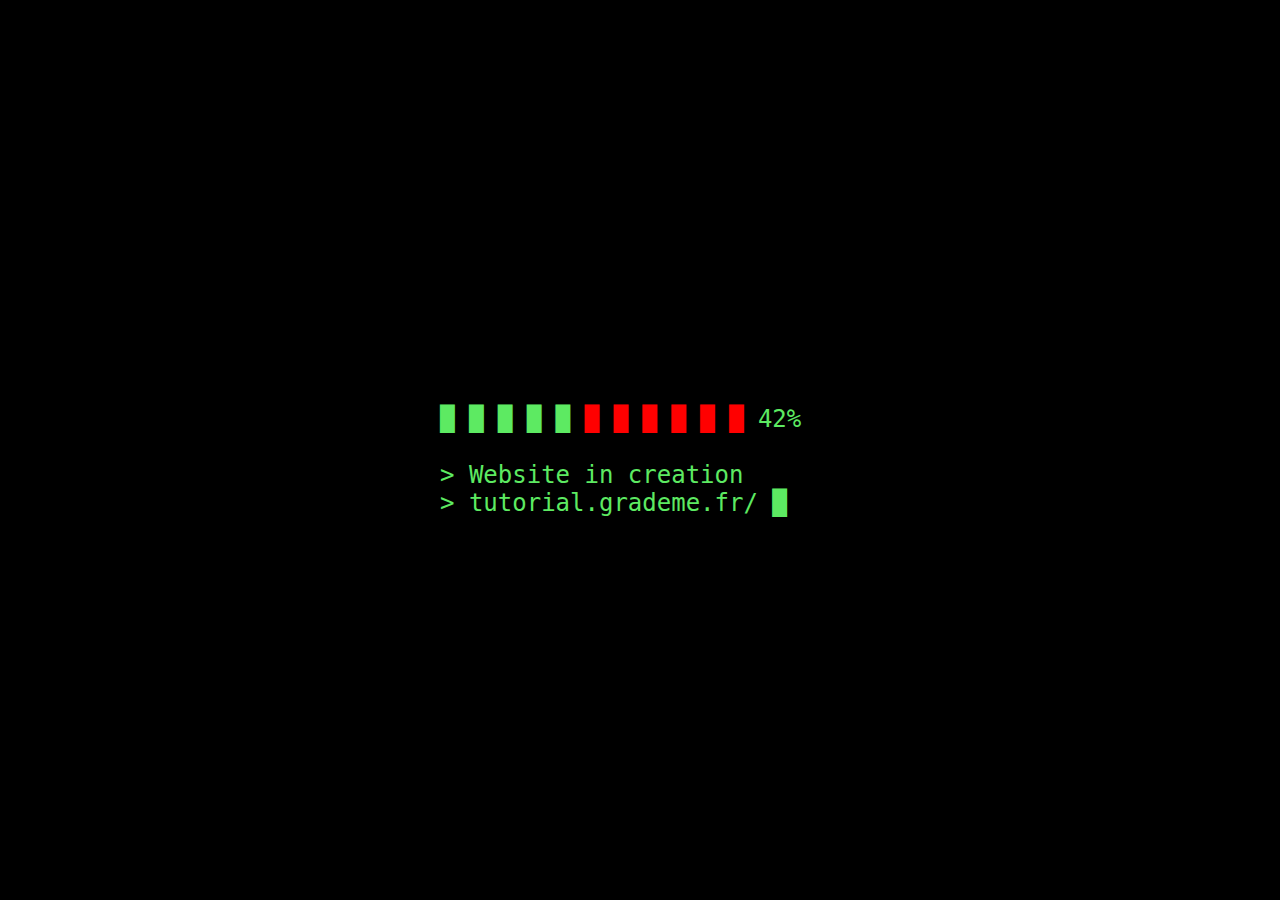
==== commit a8c539eb: "remove www. from homepage" ====
--- a/index.html
+++ b/index.html
@@ -9,7 +9,7 @@
         <div class="hareket">█ █ █ █ █ <span style="color:red"> █ █ █ █ █ █ </span>42%
             <br>
             <br>&gt; Website in creation
-            <br> &gt; www.tutorial.grademe.fr/ <span id="imlec">█</span>
+            <br> &gt; tutorial.grademe.fr/ <span id="imlec">█</span>
         </div>
     </div>
 </body>
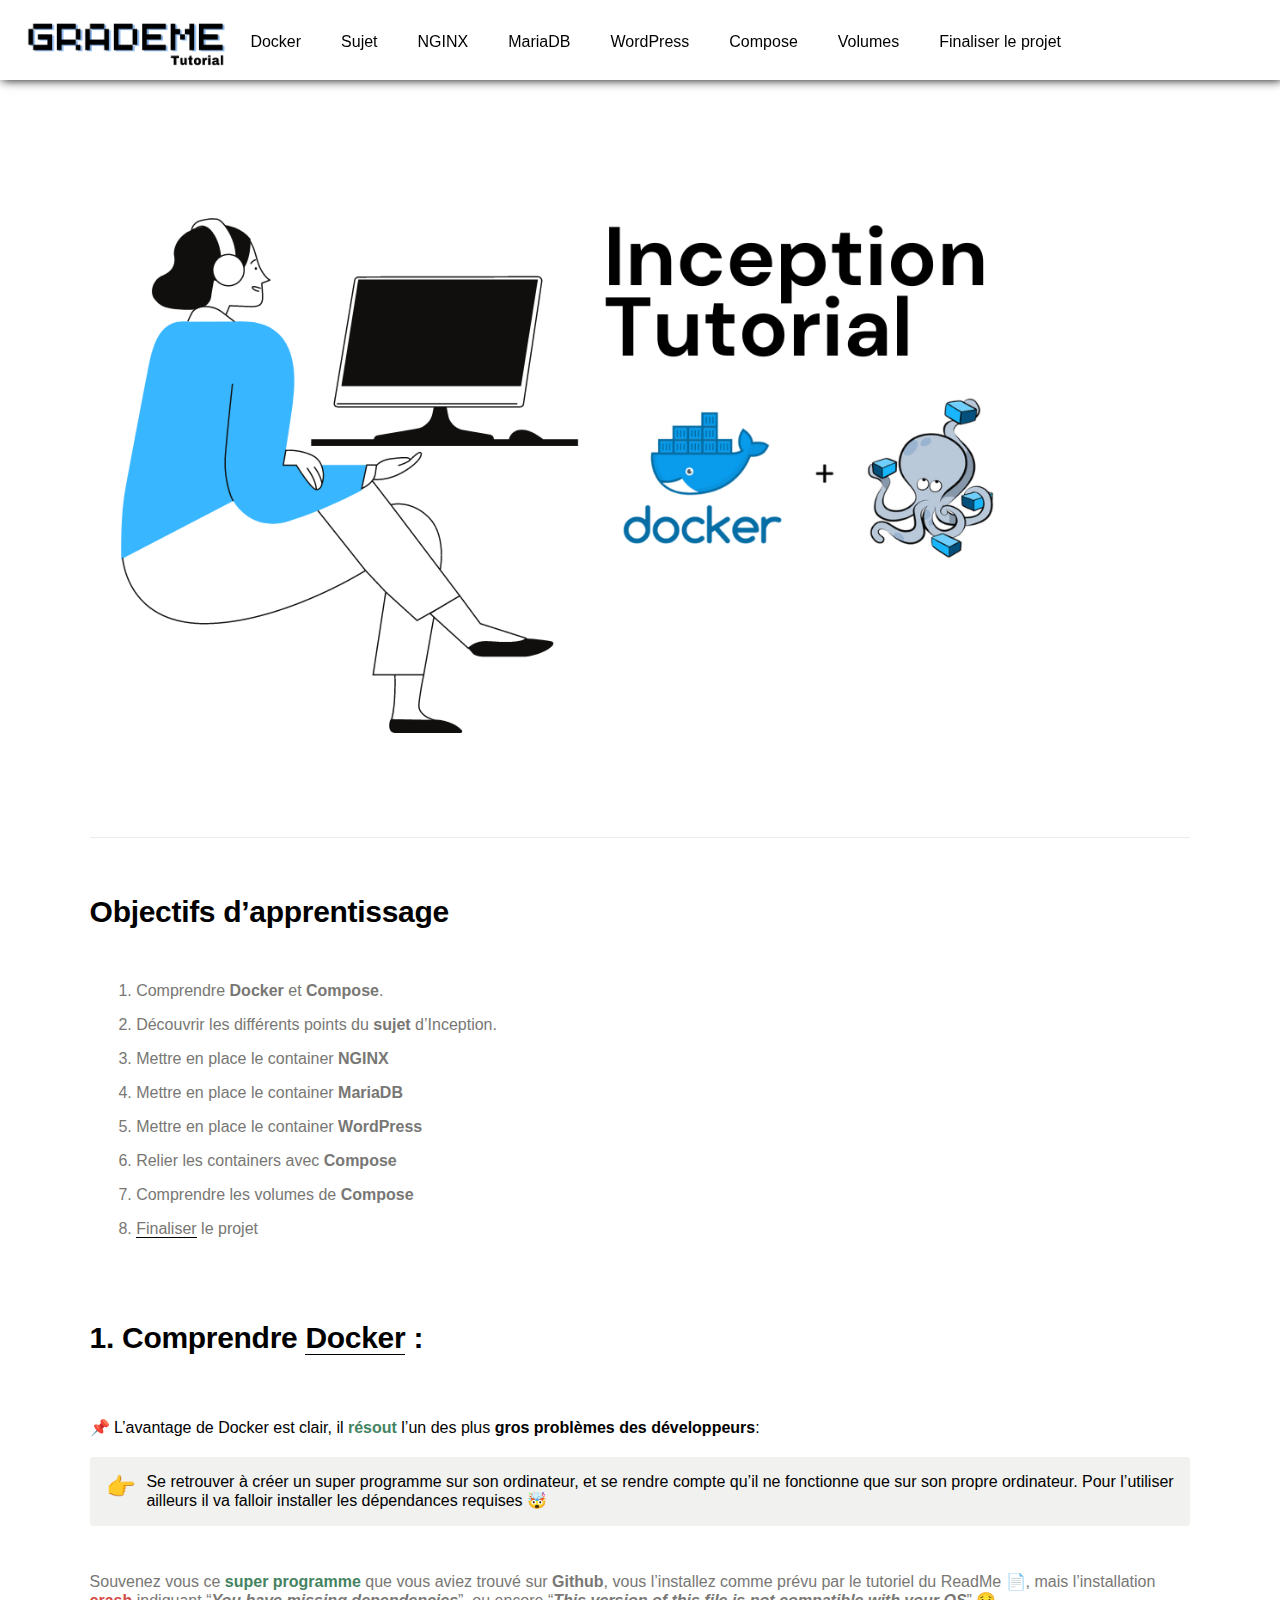
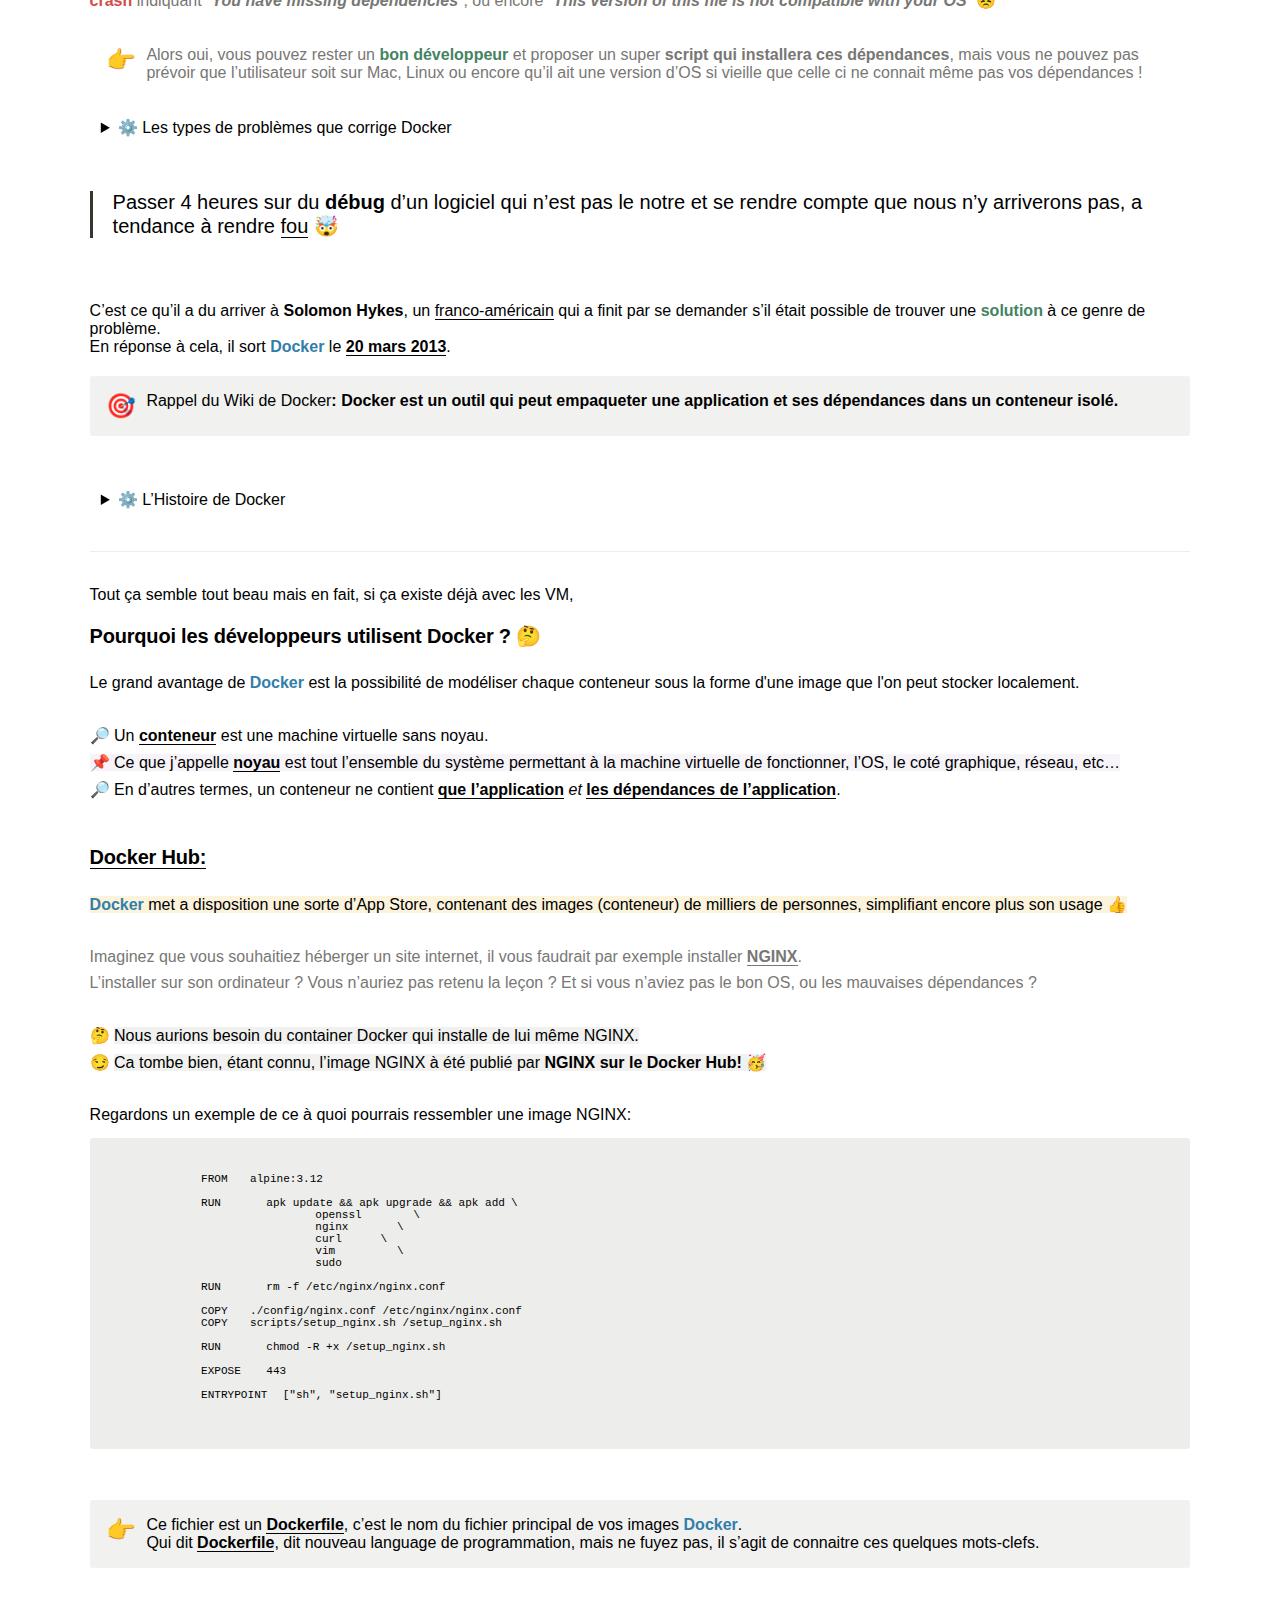
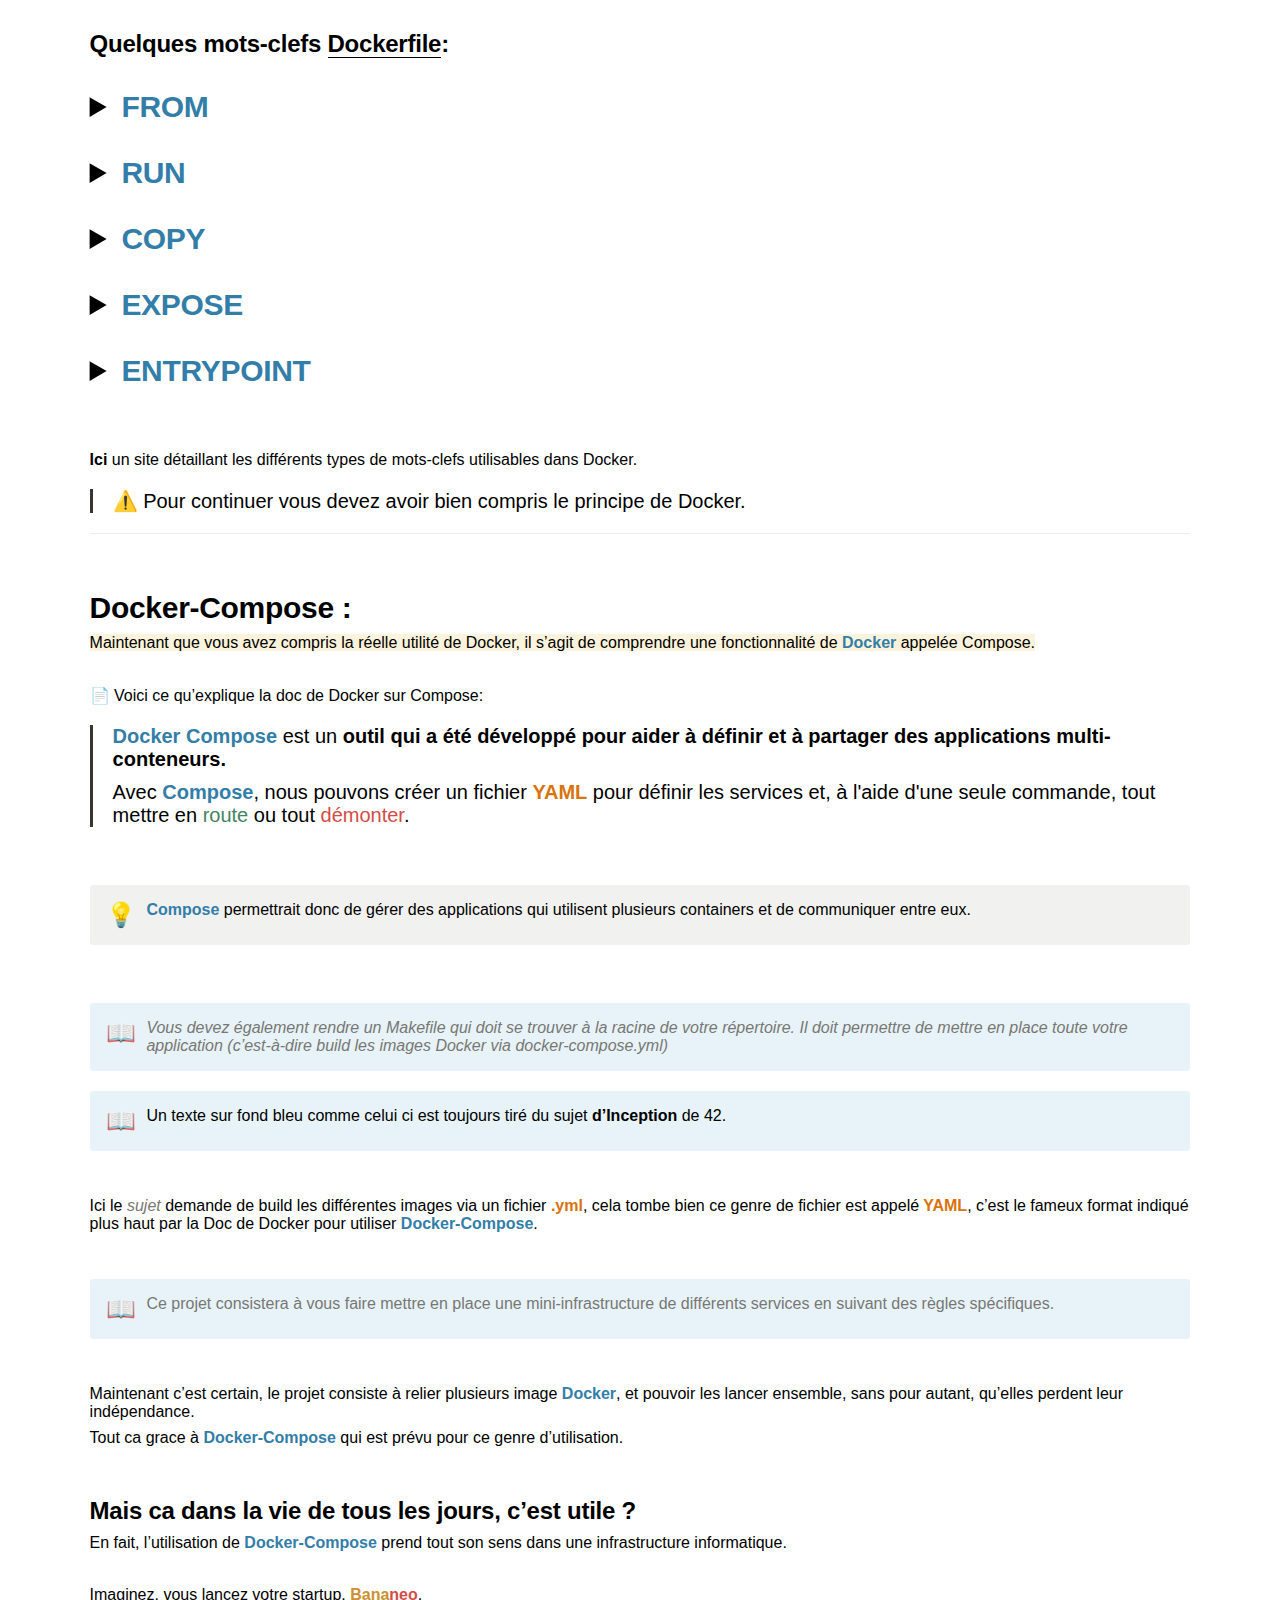
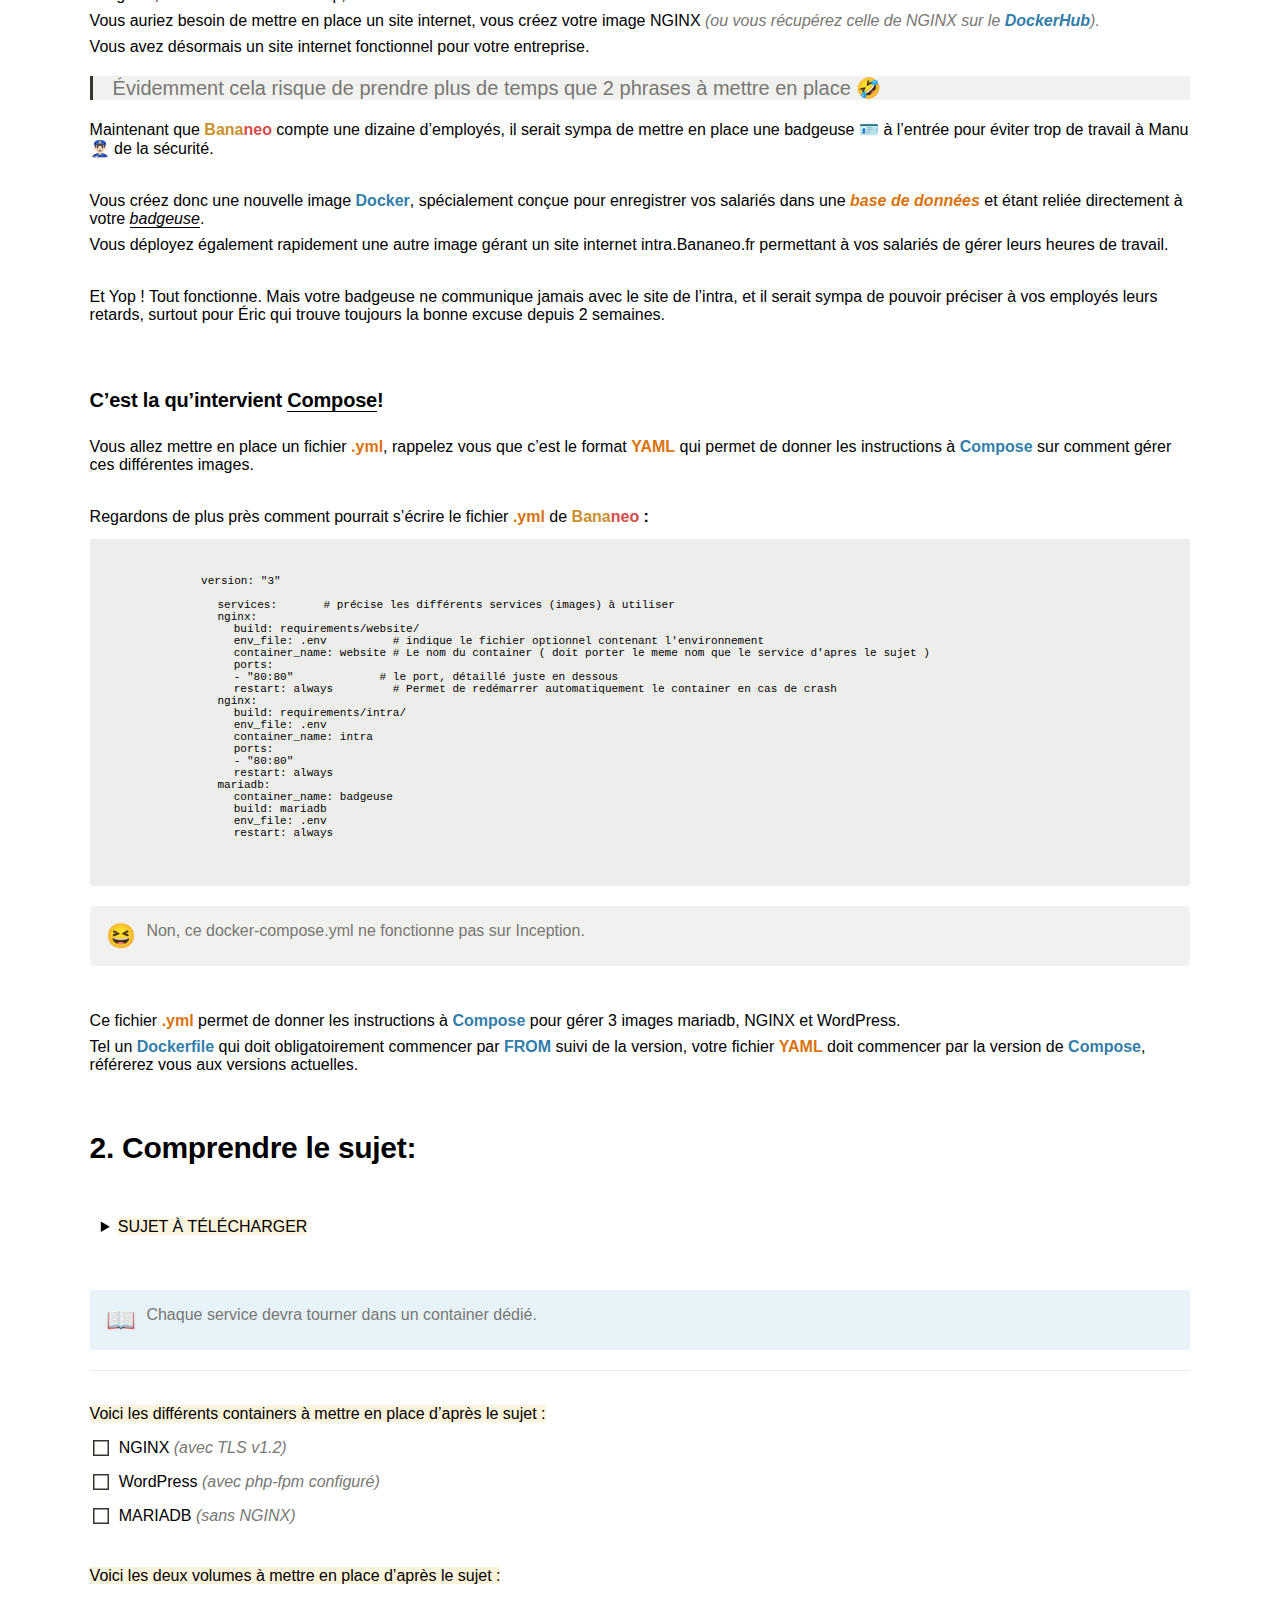
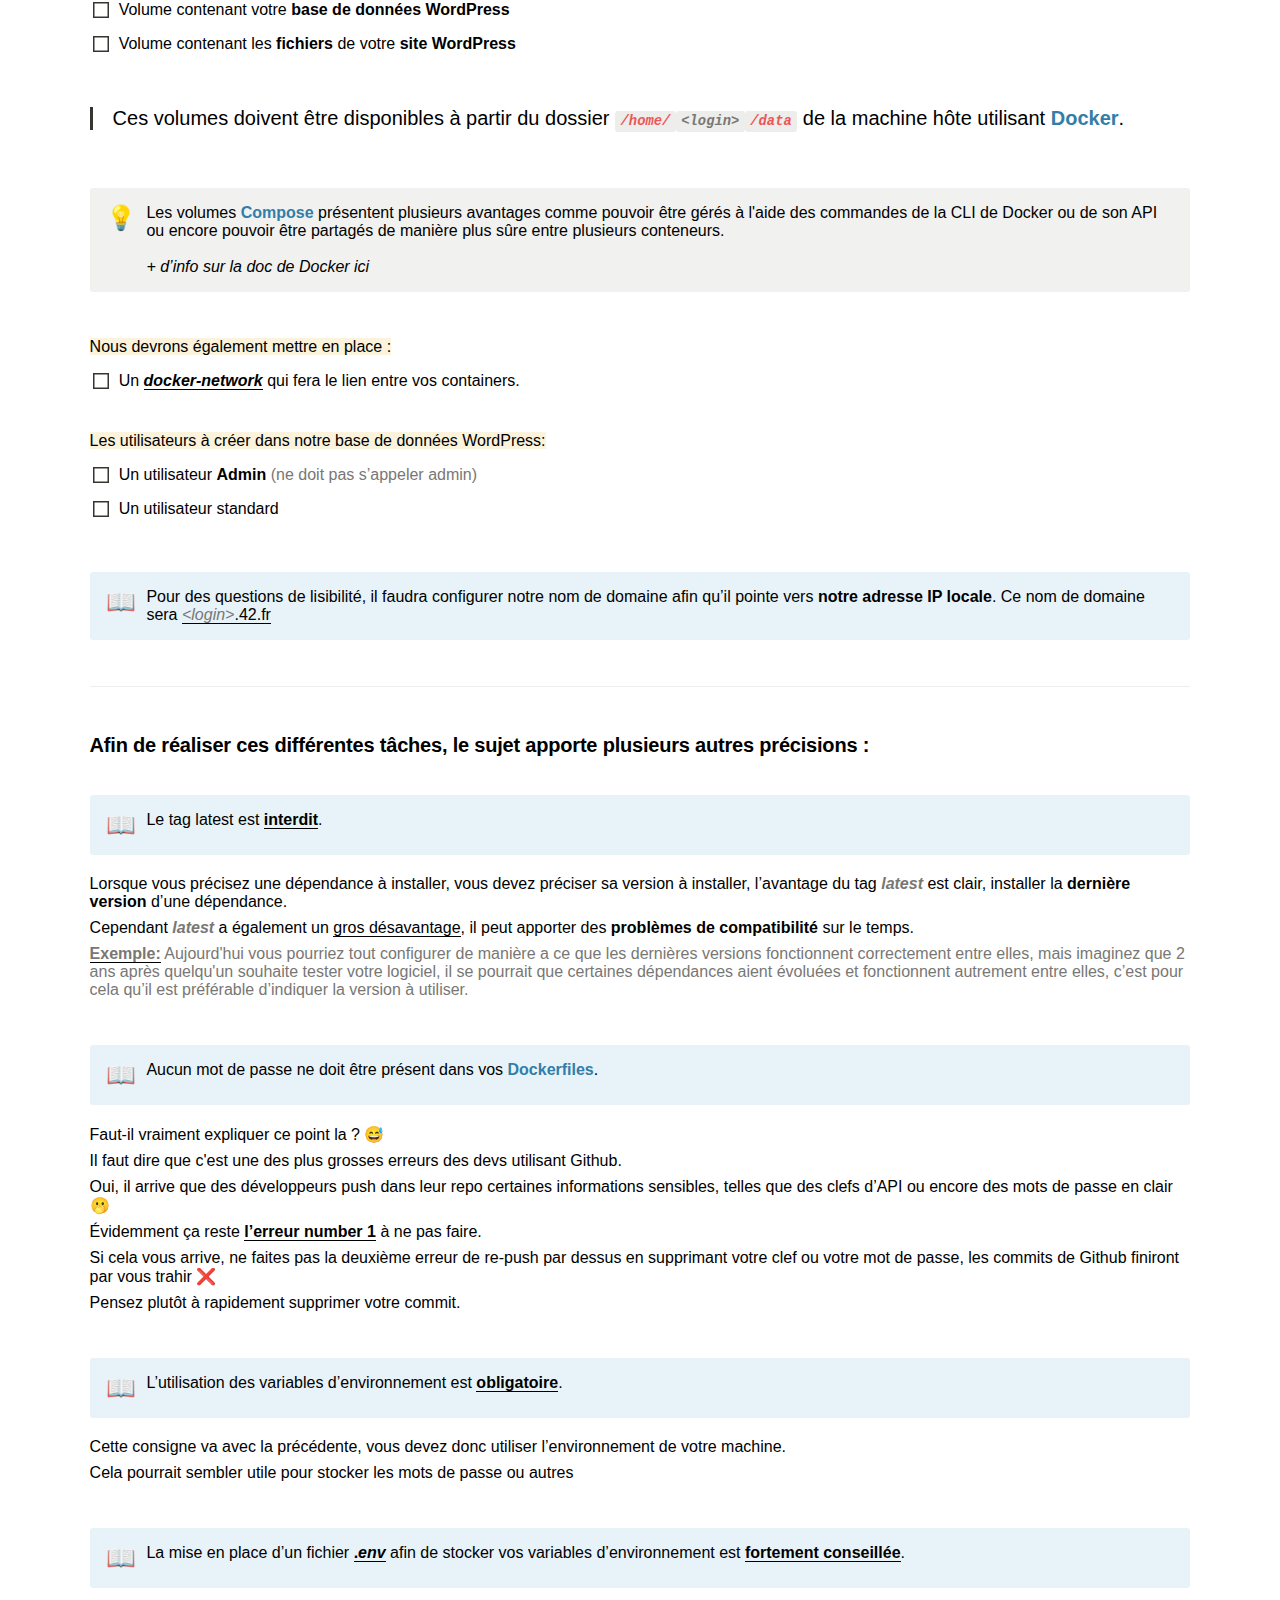
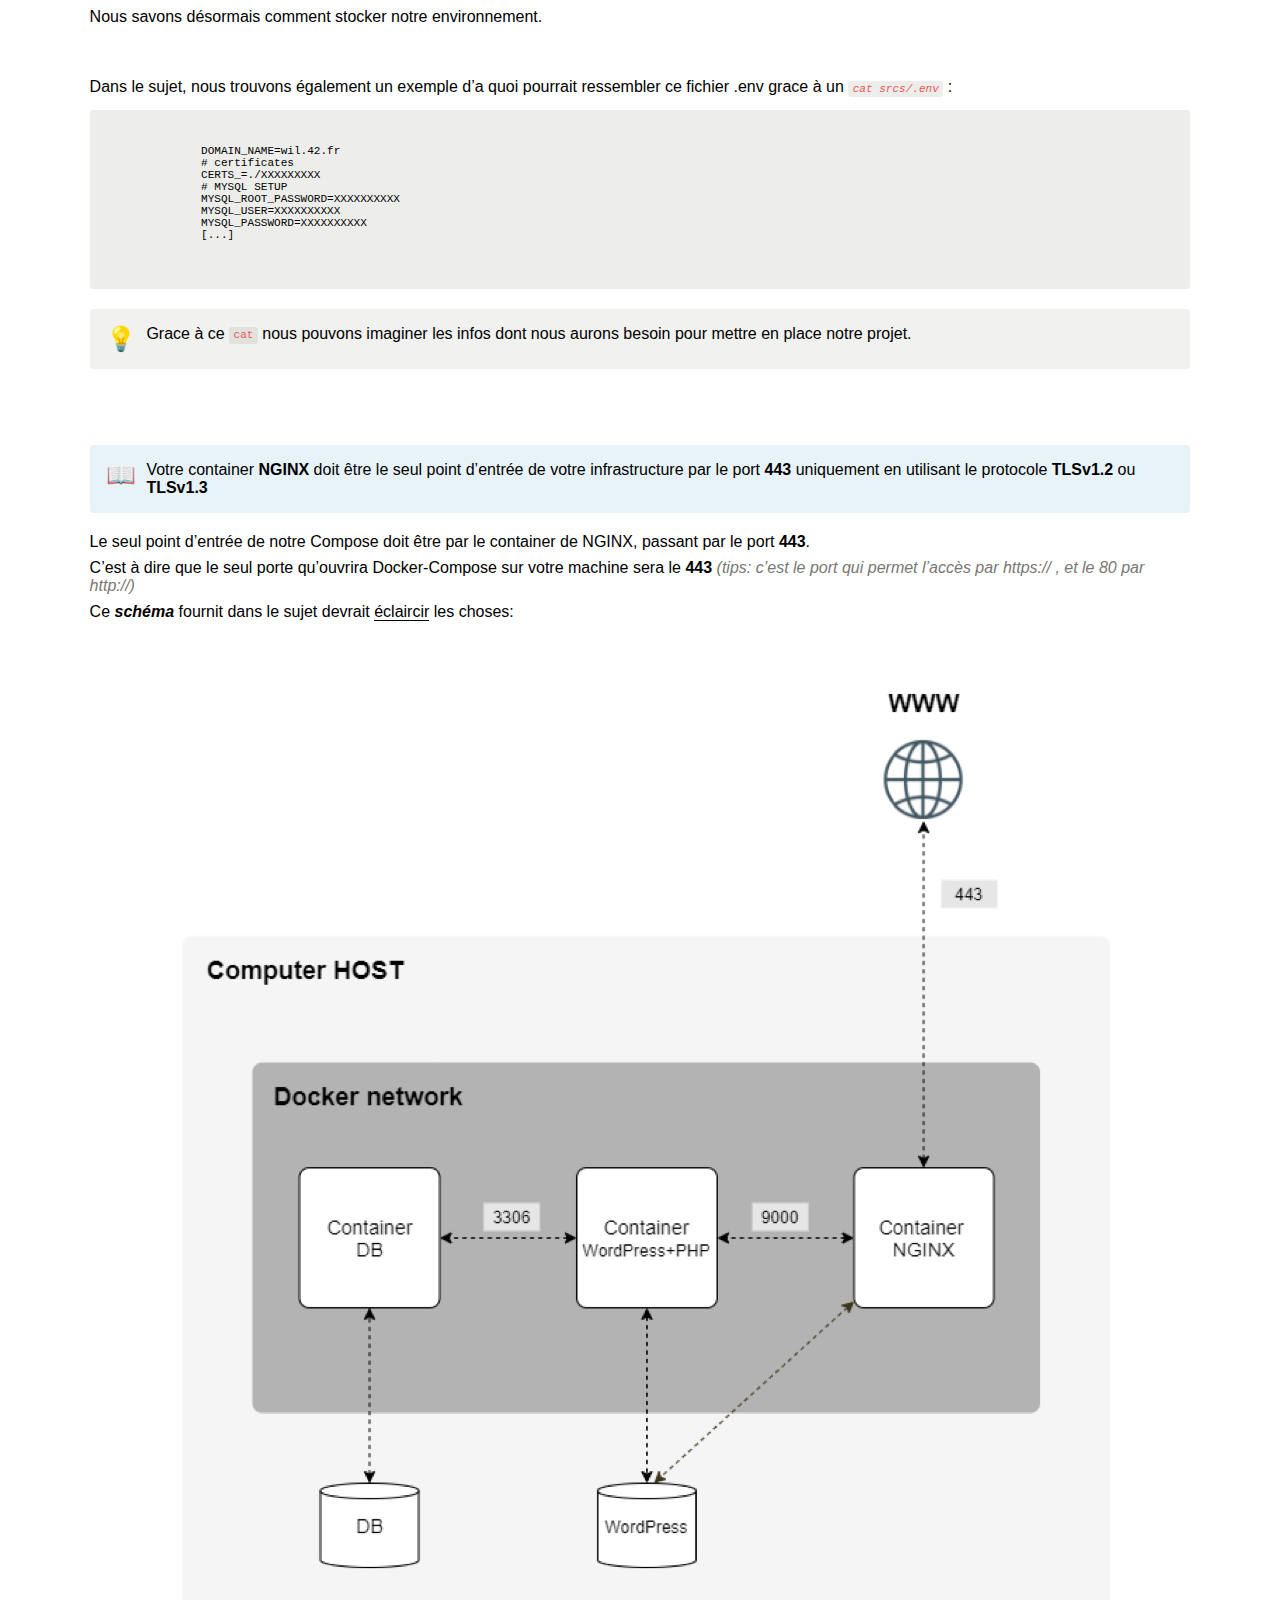
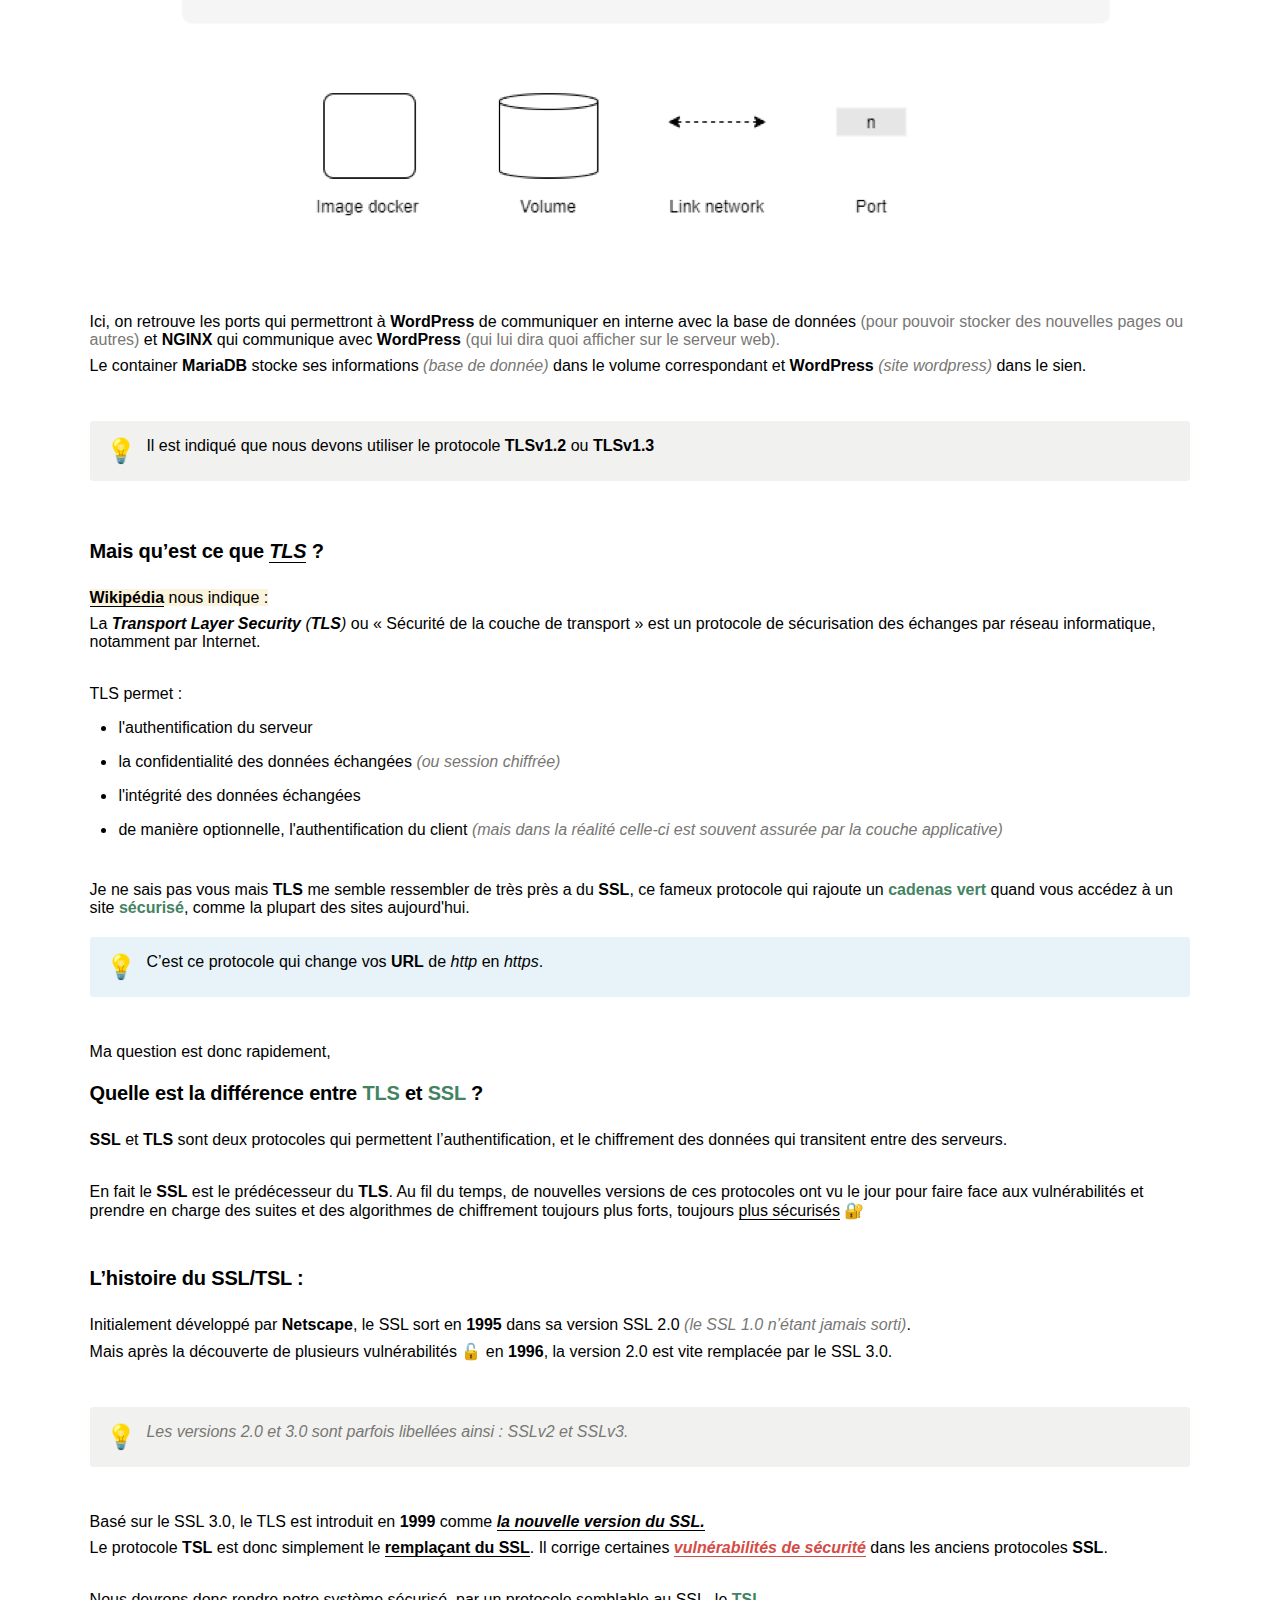
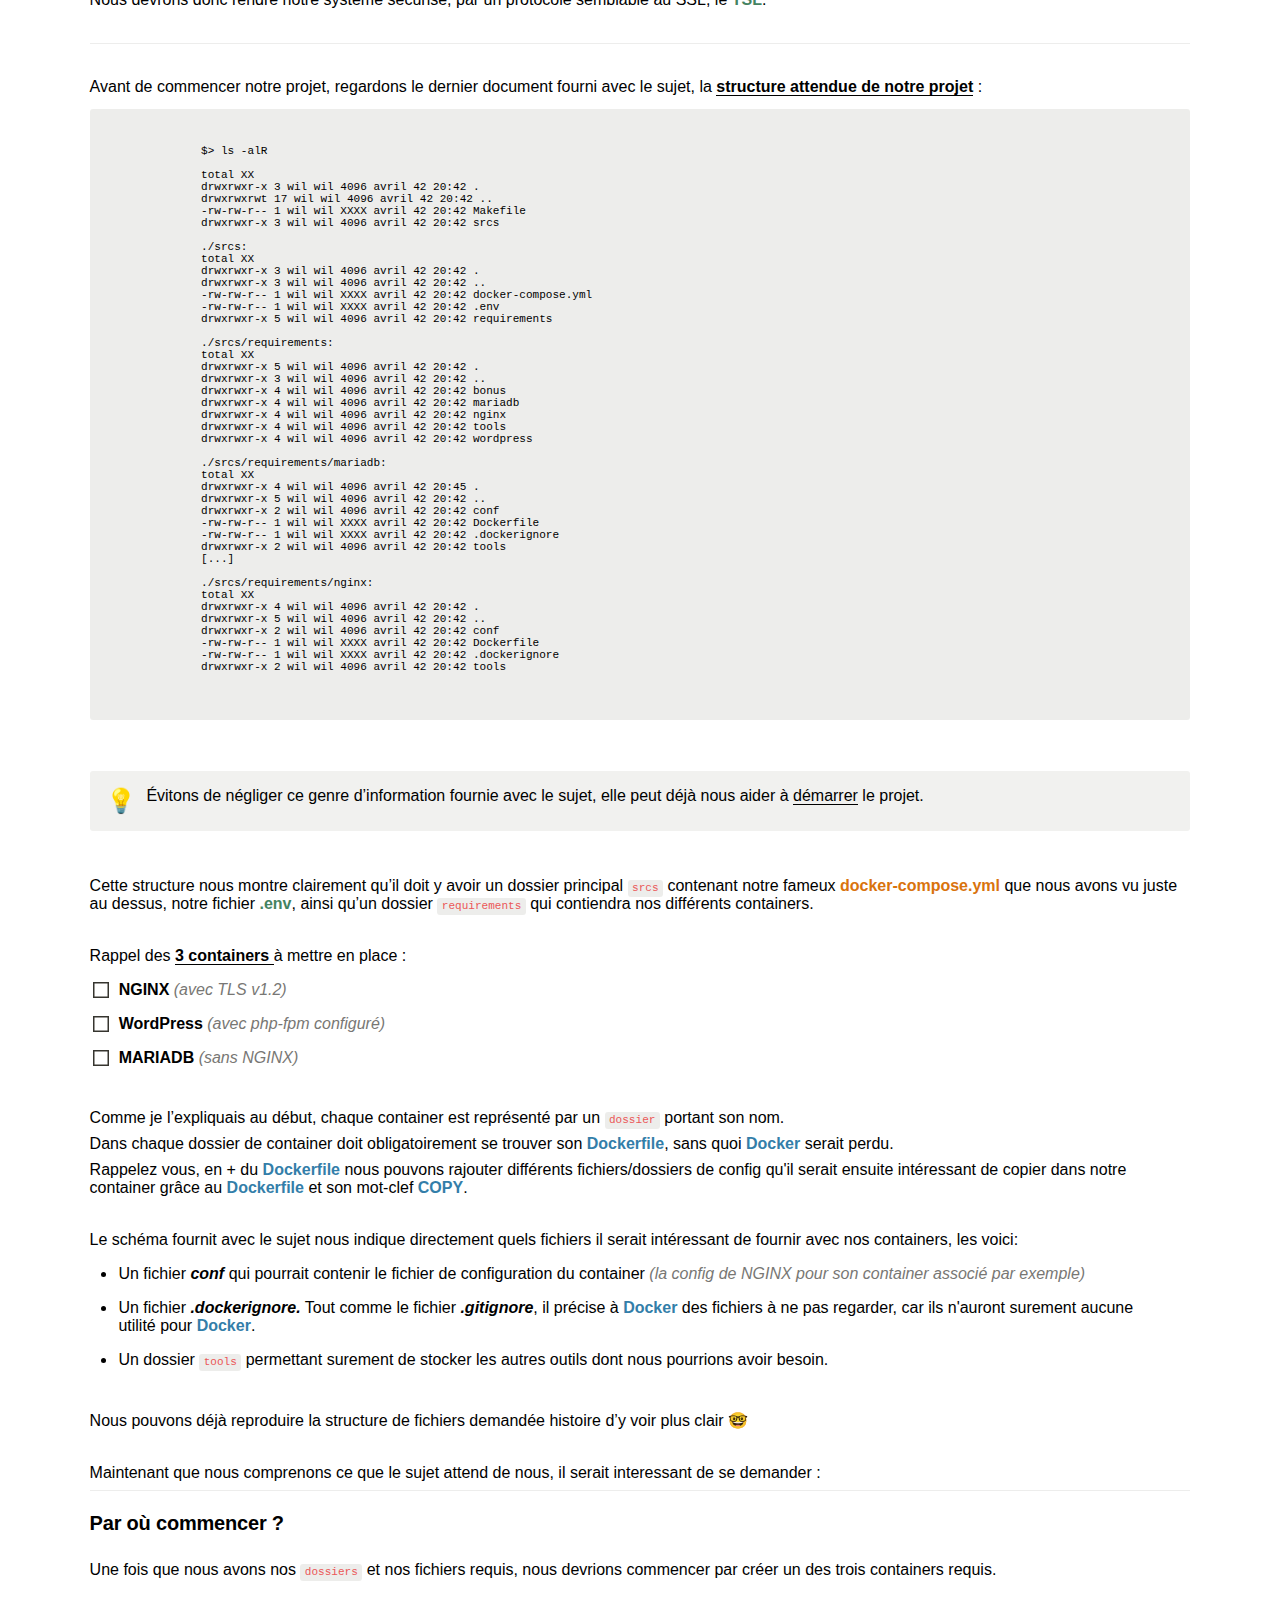
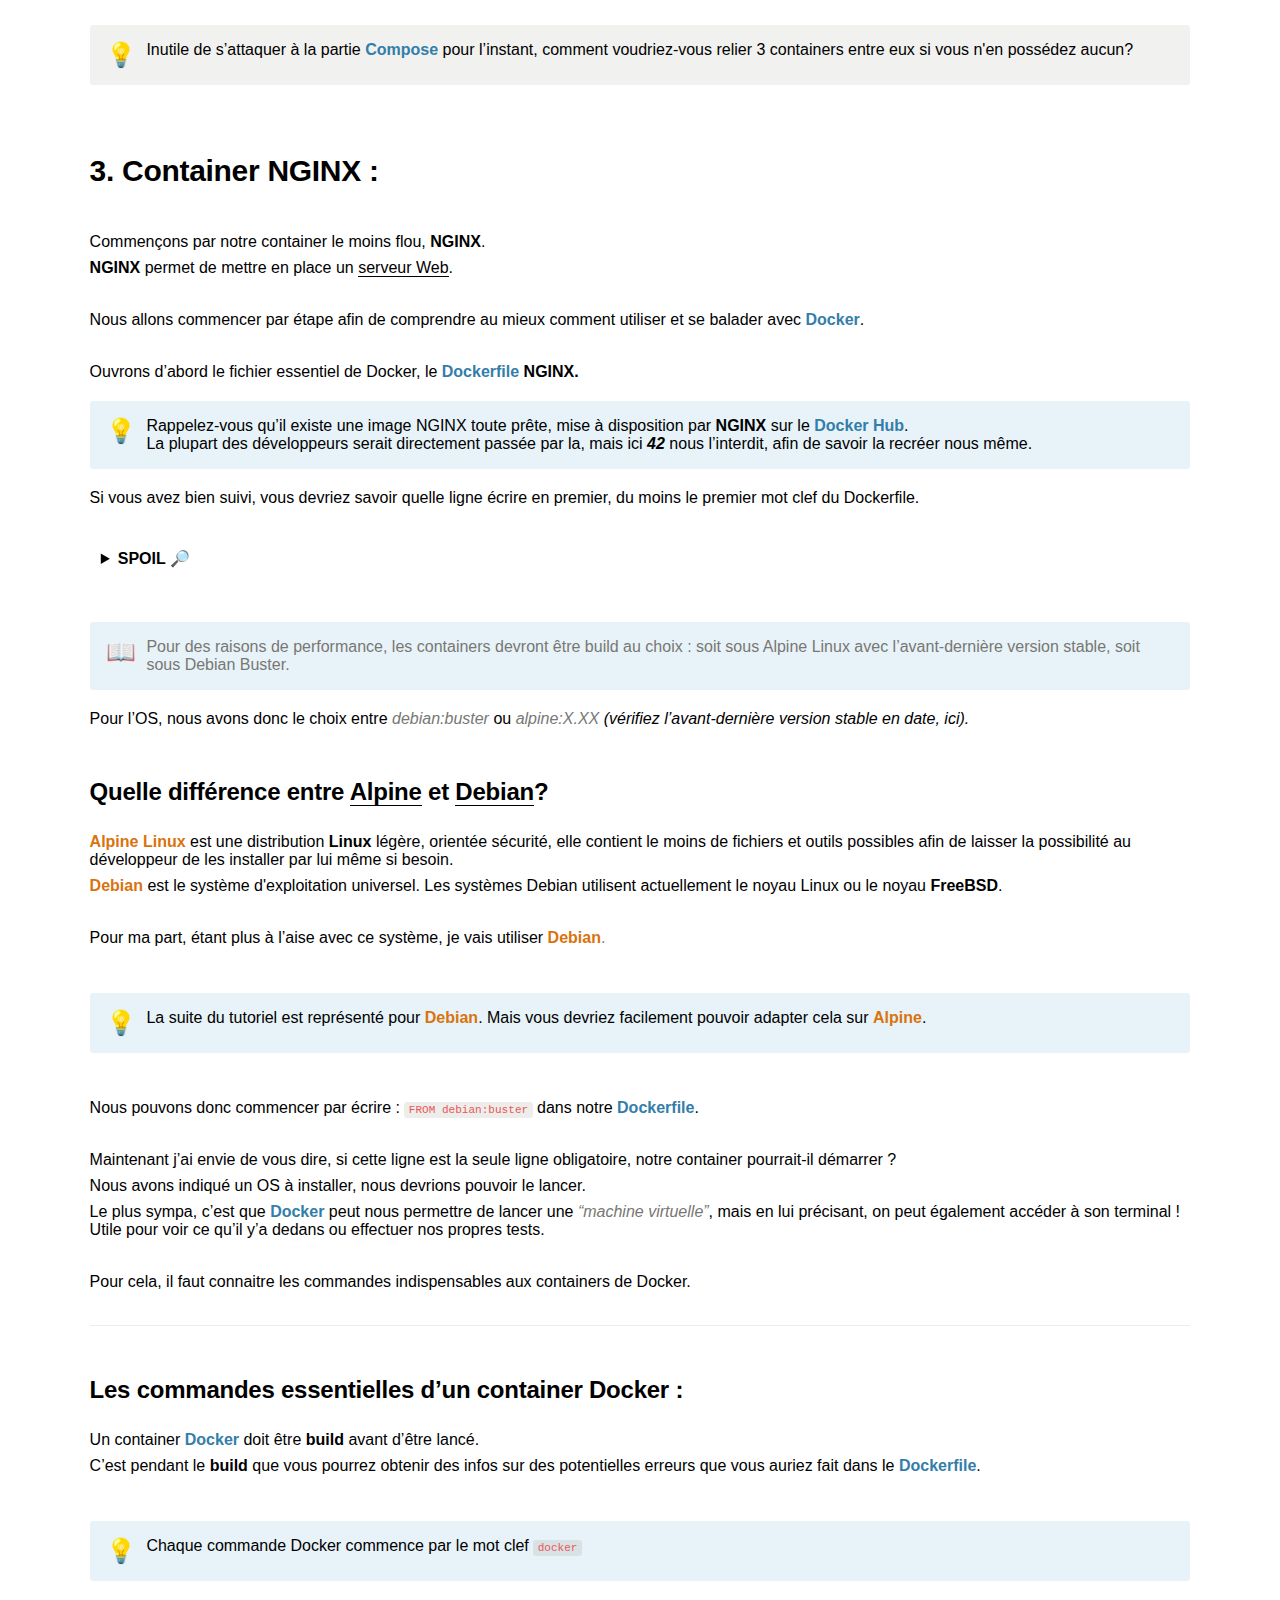
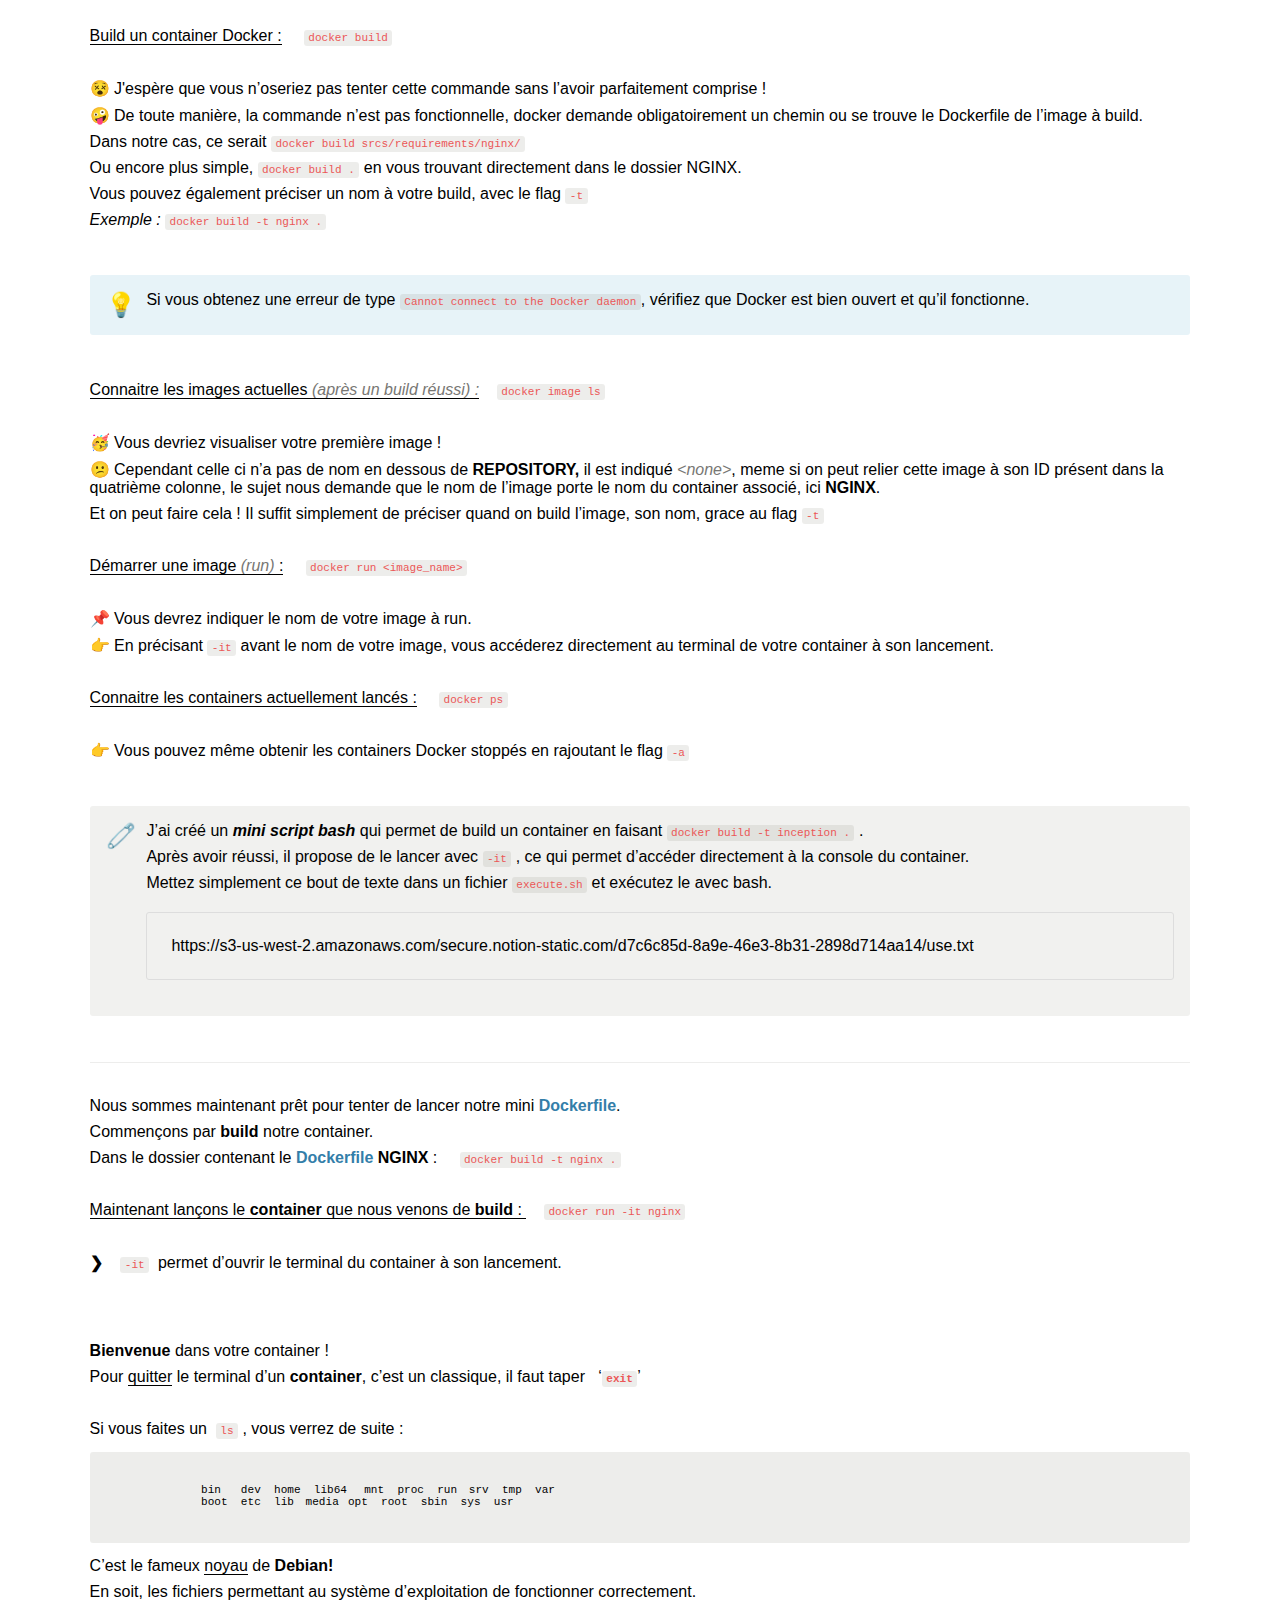
==== commit b213c1f9: "reset" ====
--- a/index.html
+++ b/index.html
@@ -1,16 +1,2184 @@
+<!-- <script>
+    // DOM Selectors
+const body = document.querySelector("body");
+const switchBtn = document.getElementById("switch");
+const root = document.querySelector(":root");
+
+// Change theme
+switchBtn.addEventListener("change", () => {
+  toggleRootClass();
+});
+
+function toggleRootClass() {
+  document.querySelector(":root").classList.toggle("dark");
+} -->
+
+</script>
+
 <html>
-<head>
-    <meta charset="utf-8">
-    <title>Tutorial GradeMe</title>
-    <link rel="stylesheet" type="text/css" href="./css/style.css">
-</head>
-<body>
-    <div class="bilmm izle">
-        <div class="hareket">█ █ █ █ █ <span style="color:red"> █ █ █ █ █ █ </span>42%
-            <br>
-            <br>&gt; Website in creation
-            <br> &gt; tutorial.grademe.fr/ <span id="imlec">█</span>
-        </div>
-    </div>
-</body>
-</html>
+	<head>
+		<link rel="stylesheet" type="text/css" href="style.css">
+        <!-- // add js files named index.js -->
+        <script src="index.js"></script>
+		<meta http-equiv="Content-Type" content="text/html; charset=utf-8"/>
+		<title>42 Inception TIPS</title>
+
+<!-- Google tag (gtag.js) -->
+		<script async src="https://www.googletagmanager.com/gtag/js?id=G-TLXTG40YLK"></script>
+		<script>
+		window.dataLayer = window.dataLayer || [];
+		function gtag(){dataLayer.push(arguments);}
+		gtag('js', new Date());
+
+		gtag('config', 'G-TLXTG40YLK');
+
+        function myFunction() {
+  var element = document.body;
+  element.classList.toggle("dark-mode");
+}
+		</script>
+	</head>
+    
+	<body>
+        
+        <!-- Menu -->
+		<header>
+            <a href="#accueil"><img src="img/GRADEME.png" class="logo" alt="logo du site"></a>
+			<nav>
+                <li><a href="#docker">Docker</a></li>
+				<li><a href="#sujet">Sujet</a></li>
+				<li><a href="#nginx">NGINX</a></li>
+				<li><a href="#mariadb">MariaDB</a></li>
+				<li><a href="#wordpress">WordPress</a></li>
+				<li><a href="#compose">Compose</a></li>
+				<li><a href="#volumes">Volumes</a></li>
+				<li><a href="#finaliser">Finaliser le projet</a></li>
+
+                <!-- Dark Mode button -->
+                <!-- Button that on click call myFunction -->
+                <!-- <button onclick="myFunction()">Dark Mode</button> -->
+                <!-- Dark Mode button -->
+
+                <!-- Google Translate element -->
+            <div id="google_translate_element"></div>
+            <script type="text/javascript">// <![CDATA[
+            function googleTranslateElementInit() {
+            new google.translate.TranslateElement({pageLanguage: 'fr', layout: google.translate.TranslateElement.InlineLayout.SIMPLE}, 'google_translate_element');
+            }
+            // ]]></script>
+            <script src="//translate.google.com/translate_a/element.js?cb=googleTranslateElementInit" type="text/javascript"></script>
+            <!-- Google Translate element -->
+
+        </header>
+		
+		<article id="accueil" class="page sans">
+			<br>
+			<br>
+			<br>
+			<br>
+			<br>
+
+			<figure id="img-accueil" class="img-accueil">
+				<a href="img/docker-compose.png"><img style="width:1280px" src="img/docker-compose.png"/></a>
+			</figure>
+			<br>
+			<br>
+			<br>
+			<br>
+
+			<hr id="ligne-accueil"/><br>
+
+			<!-- OBJECTIFS D'APPRENTISSAGE -->
+
+			<h1 id="objectifs">Objectifs d’apprentissage</h1>
+			<br>
+			<br>
+				<ol class="block-color-gray">
+					<li>1. Comprendre <strong>Docker</strong> et <strong>Compose</strong>.</li>
+				</ol>
+				<ol>
+					<li><mark class="highlight-gray">2. Découvrir les différents points du </mark><strong><mark class="highlight-gray">sujet</mark></strong><mark class="highlight-gray"> d’Inception.</mark></li>
+				</ol>
+				<ol>
+					<li><mark class="highlight-gray">3. Mettre en place le container </mark><strong><mark class="highlight-gray">NGINX</mark></strong></li>
+				</ol>
+				<ol>
+					<li><mark class="highlight-gray">4. Mettre en place le container </mark><strong><mark class="highlight-gray">MariaDB</mark></strong></li>
+				</ol>
+				<ol>
+					<li><mark class="highlight-gray">5. Mettre en place le container </mark><strong><mark class="highlight-gray">WordPress</mark></strong></li>
+				</ol>
+				<ol>
+					<li><mark class="highlight-gray">6. Relier les containers avec </mark><strong><mark class="highlight-gray">Compose</mark></strong></li>
+				</ol>
+				<ol>
+					<li><mark class="highlight-gray">7. Comprendre les volumes de </mark><strong><mark id="docker" class="highlight-gray">Compose</mark></strong></li>
+				</ol>
+				<ol>
+					<li><mark class="highlight-gray">8. </mark><span style="border-bottom:0.05em solid"><mark class="highlight-gray">Finaliser</mark></span><mark class="highlight-gray"> le projet</mark></li>
+				</ol>
+				<br>
+				<br>
+
+			<!----------------------------------------------------------------- 1. COMPRENDRE DOCKER ------------------------------------------------------------------>
+
+			<h1>1. Comprendre <span style="border-bottom:0.05em solid">Docker</span><em><strong> </strong></em><strong>:</strong></h1>
+			<br>
+			<br>
+			<br>
+				<p>
+					📌 L’avantage de Docker est clair, il <mark class="highlight-teal"><strong>résout </strong></mark>l’un des plus <strong>gros problèmes des développeurs</strong>:
+				</p>
+
+				<figure class="block-color-gray_background callout" style="display:flex">
+					<div style="font-size:1.5em"><span class="icon">👉</span></div>
+					<div style="width:100%"><mark class="highlight-gray_background">Se retrouver à créer un super programme sur son ordinateur, et se rendre compte qu’il ne fonctionne que sur son propre ordinateur. Pour l’utiliser ailleurs il va falloir installer les dépendances requises 🤯</mark></div>
+				</figure>
+				<br>
+
+				<p class="block-color-gray">
+					Souvenez vous ce <strong><mark class="highlight-teal">super programme</mark></strong> que vous aviez trouvé sur <strong>Github</strong>, vous l’installez comme prévu par le tutoriel du ReadMe 📄, mais l’installation <strong><mark class="highlight-red">crash</mark></strong> indiquant “<strong><em>You have missing dependencies</em></strong>”, ou encore “<em><strong>This version of this file is not compatible with your OS</strong></em>” 😣
+				</p>
+
+				<figure class="block-color-gray callout" style="display:flex">
+					<div style="font-size:1.5em"><span class="icon">👉</span></div>
+					<div style="width:100%">Alors oui, vous pouvez rester un <mark class="highlight-teal"><strong>bon développeur</strong></mark> et proposer un super <strong>script qui installera ces dépendances</strong>, mais vous ne pouvez pas prévoir que l’utilisateur soit sur Mac, Linux ou encore qu’il ait une version d’OS si vieille que celle ci ne connait même pas vos dépendances !
+					</div>
+				</figure>
+
+				<ul class="toggle">
+					<li>
+						<details close="">
+							<summary>⚙️ Les types de problèmes que corrige Docker</summary>
+							<ul>
+								<li style="list-style-type:disc">Une dépendance n’est pas compatible avec votre version de logiciel 😅</li>
+							</ul>
+							<ul>
+								<li style="list-style-type:disc">Vous possédez déjà la dépendance mais dans une version différente 😑</li>
+							</ul>
+							<ul>
+								<li style="list-style-type:disc">Votre dépendance n’existe pas sur votre OS 😓</li>
+							</ul>
+							<ul>
+								<li style="list-style-type:disc">Votre dépendance crash au lancement 😮‍💨</li>
+							</ul>
+							<ul>
+								<li style="list-style-type:disc">etc…</li>
+							</ul>
+						</details>
+					</li>
+				</ul>
+				<br>
+
+				<blockquote>Passer 4 heures sur du <strong><mark class="highlight-red">
+					<a href="https://www.larousse.fr/dictionnaires/francais/d%C3%A9boguer/21835#:~:text=un%20programme%20informatique.-,d%C3%A9boguer%20v.t.,erreurs%20d&#x27;un%20programme%20informatique.">débug</a>
+					</mark></strong> d’un logiciel qui n’est pas le notre et se rendre compte que nous n’y arriverons pas, a tendance à rendre <span style="border-bottom:0.05em solid">fou</span> 🤯
+				</blockquote><br><br>
+
+				<p> C’est ce qu’il a du arriver à <a href="https://fr.wikipedia.org/wiki/Solomon_Hykes"><strong>Solomon Hykes</strong></a>,<strong> </strong>un <span style="border-bottom:0.05em solid">franco-américain</span> qui a finit par se demander s’il était possible de trouver une <mark class="highlight-teal"><strong>solution</strong></mark> à ce genre de problème.
+					<br>En réponse à cela, il sort <mark class="highlight-blue"><strong>Docker</strong></mark><strong> </strong>le <span style="border-bottom:0.05em solid"><strong>20 mars 2013</strong></span>.
+				</p>
+				<figure class="block-color-gray_background callout" style="display:flex">
+					<div style="font-size:1.5em"><span class="icon">🎯</span></div><div style="width:100%">Rappel du Wiki de Docker<strong>: Docker est un outil qui peut empaqueter une application et ses dépendances dans un conteneur isolé.  </strong></div>
+				</figure>
+				<br>
+
+				<ul class="toggle">
+					<li>
+						<details close="">
+							<summary>⚙️ L’Histoire de Docker</summary>
+							<ul>
+								<li style="list-style-type:disc">Docker a été développé pour un projet interne de <em><strong>dotCloud</strong></em>, une entreprise <span style="border-bottom:0.05em solid">française</span> 😏 proposant une 
+									<a href="https://fr.wikipedia.org/wiki/Plate-forme_en_tant_que_service">plate-forme en tant que service</a>.
+								</li>
+							</ul>
+							<ul>
+								<li style="list-style-type:disc">Docker est une évolution basée sur les technologies propriétaires de dotCloud, elles-mêmes construites sur des projets open source 🔓</li>
+							</ul>
+							<ul>
+								<li style="list-style-type:disc">Docker est distribué en tant que projet <span style="border-bottom:0.05em solid"><em>open source </em></span><em>❤️</em> à partir de mars 2013.</li>
+							</ul>
+							<ul>
+								<li style="list-style-type:disc">Il s&#x27;agit actuellement du moteur de conteneurisation le plus utilisé 👨‍💻</li>
+							</ul>
+							<ul>
+								<li style="list-style-type:disc">En novembre 2019, la société Docker revend son produit <em>Docker Enterprise</em> à 
+									<a href="https://www.mirantis.com/?utm_source=google&amp;utm_source=google&amp;utm_medium=paidsearch&amp;utm_medium=paidsearch&amp;utm_campaign=amer-en-brand&amp;utm_campaign=16574635611&amp;utm_content=website&amp;utm_content=604023926849&amp;utm_term=mirantis&amp;utm_term=mirantis&amp;utm_adgroup=131852988902&amp;utm_region=emea&amp;utm_focus=brand&amp;gclid=CjwKCAjw2rmWBhB4EiwAiJ0mtdDxiuDhEe4WvIQN4mH83uZFZPD1xJiaRT9V8UUd4Oe2VxbvA0LvzRoC5zIQAvD_BwE">Mirantis</a>
+									, et effectue une levée de fonds de près de <span style="border-bottom:0.05em solid"><em><strong>35 millions</strong></em></span><em><strong> de dollars </strong></em>🥵
+								</li>
+							</ul>
+						</details>
+					</li>
+				</ul>
+
+				<br>
+				<hr/>
+				<br>
+
+				<p>
+					Tout ça semble tout beau mais en fait, si ça existe déjà avec les <a href="https://fr.wikipedia.org/wiki/Machine_virtuelle">VM</a>,
+				</p>
+				<h3>Pourquoi les développeurs utilisent Docker ? 🤔</h3>
+				<br>
+
+				<p>
+					Le grand avantage de <strong><mark class="highlight-blue">Docker</mark></strong> est la possibilité de modéliser chaque conteneur sous la forme d&#x27;une image que l&#x27;on peut stocker localement.
+				</p>
+				<br>
+
+				<p>
+					🔎 Un <span style="border-bottom:0.05em solid"><strong>conteneur</strong></span> est une machine virtuelle sans noyau.</p>
+				<p>
+					<mark class="block-color-purple_background">📌 Ce que j’appelle <span style="border-bottom:0.05em solid"><strong>noyau</strong></span> est tout l’ensemble du système permettant à la machine virtuelle de fonctionner, l’OS, le coté graphique, réseau, etc…</mark>
+				</p>
+				<p>🔎 En d’autres termes, un conteneur ne contient <span style="border-bottom:0.05em solid"><strong>que l’application</strong></span> <em>et</em> <strong><span style="border-bottom:0.05em solid">les dépendances de l’application</span></strong>.
+				</p>
+				<br>
+				
+				<h3><span style="border-bottom:0.05em solid">Docker Hub:</span></h3><br>
+
+				<p>
+					<mark class="block-color-yellow_background"><strong><mark class="highlight-blue">Docker</mark></strong> met a disposition une sorte d’App Store, contenant des images (conteneur) de milliers de personnes, simplifiant encore plus son usage 👍</mark>
+				</p>
+				<br>
+
+				<p class="block-color-gray">
+					Imaginez que vous souhaitiez héberger un site internet, il vous faudrait par exemple installer <span style="border-bottom:0.05em solid"><strong>NGINX</strong></span>.
+				</p>
+				<p class="block-color-gray">
+					L’installer sur son ordinateur ? Vous n’auriez pas retenu la leçon ? Et si vous n’aviez pas le bon OS, ou les mauvaises dépendances ?
+				</p>
+				<br>
+
+				<p>
+					🤔 <mark class="highlight-gray_background">Nous aurions besoin du container Docker qui installe de lui même NGINX.</mark>
+				</p>
+				<p>
+					😏 <mark class="highlight-gray_background">Ca tombe bien, étant connu, l’image NGINX à été publié par<a href="https://hub.docker.com/_/nginx"><strong> NGINX sur le Docker Hub!</strong></a> 🥳</mark>
+				</p>
+				<br>
+
+				<p>
+					Regardons un exemple de ce à quoi pourrais ressembler une image NGINX:
+				</p>
+				<pre class="code">
+					<code>
+						FROM		alpine:3.12
+
+						RUN			apk update &amp;&amp; apk upgrade &amp;&amp; apk add	\
+													openssl			\
+													nginx			\
+													curl			\
+													vim				\
+													sudo
+
+						RUN			rm -f /etc/nginx/nginx.conf
+
+						COPY		./config/nginx.conf /etc/nginx/nginx.conf
+						COPY		scripts/setup_nginx.sh /setup_nginx.sh
+
+						RUN			chmod -R +x /setup_nginx.sh
+
+						EXPOSE		443
+
+						ENTRYPOINT	[&quot;sh&quot;, &quot;setup_nginx.sh&quot;]
+					</code>
+				</pre>
+				<br>
+						
+				<figure class="block-color-gray_background callout" style="display:flex">
+					<div style="font-size:1.5em"><span class="icon">👉</span></div><div style="width:100%">Ce fichier est un <span style="border-bottom:0.05em solid"><strong>Dockerfile</strong></span>, c’est le nom du fichier principal de vos images <mark class="highlight-blue"><strong>Docker</strong></mark>.<br>Qui dit <span style="border-bottom:0.05em solid"><strong>Dockerfile</strong></span>, dit nouveau language de programmation, mais ne fuyez pas, il s’agit de connaitre ces quelques mots-clefs.
+					</div>
+				</figure>
+				<br>
+
+				<h2>Quelques mots-clefs <span style="border-bottom:0.05em solid">Dockerfile</span>:</h2>
+				<h1>
+					<details close="">
+						<summary><mark class="highlight-blue">FROM</mark></summary>
+						<ul class="toggle" style="font-size:0.55em;">
+							<div class="indented">
+								<p class="block-color-gray">Permet d’indiquer à Docker sous quel OS doit tourner votre machine virtuelle.</p>
+								<p class="block-color-gray">C’est le <span style="border-bottom:0.05em solid">premier</span> mot clef de votre Dockerfile et celui ci est <span style="border-bottom:0.05em solid"><strong>obligatoire</strong></span>.</p>
+								<p class="block-color-gray">Les plus courants sont <em>debian:buster</em> pour <a href="https://www.debian.org/index.fr.html">Debian</a> ou <em>alpine:x:xx</em> pour <span style="border-bottom:0.05em solid">Linux</span>.</p>
+							</div>
+						</ul>
+					</details>
+				</h1>
+
+				<h1>
+					<details close="">
+						<summary><mark class="highlight-blue">RUN</mark></summary>
+						<ul class="toggle" style="font-size:0.55em;">
+							<div class="indented">
+								<p class="block-color-gray">Permet de lancer une commande sur votre machine virtuelle</p>
+								<figure class="block-color-gray_background callout" style="display:flex">
+									<div style="font-size:1.5em"><span class="icon">💡</span></div>
+									<div class="block-color-gray">L’équivalent de se connecter en ssh, puis de taper une commande bash, comme : <code>echo “Hello World!”,</code> qui affichera….</div>
+								</figure>
+								<p class="block-color-gray">En général, les premiers <strong><mark class="highlight-blue">RUN</mark></strong> fournit dans le Dockerfile consistent à mettre à jour les ressources de votre VM, comme apk, ou encore d’ajouter les utilitaires basiques comme <strong>vim</strong>, <strong>curl</strong> ou <strong>sudo</strong>. </p>
+							</div>
+						</ul>
+					</details>
+				</h1>
+
+				<h1>
+					<details close="">
+						<summary><mark class="highlight-blue">COPY</mark></summary>
+						<ul class="toggle" style="font-size:0.55em;">
+							<div class="indented">
+								<p class="block-color-gray">Vous l’avez ! Cela permet en effet de copier un fichier.</p>
+								<blockquote class="block-color-gray">Le copier ? À partir d’ou ?</blockquote>
+								<p class="block-color-gray">Vous indiquez simplement ou se trouve votre fichier à copier à partir du répertoire ou se trouve votre Dockerfile, puis la ou vous souhaitez le copier dans votre machine virtuelle.</p>
+								<figure class="block-color-gray_background callout" style="display:flex">
+									<div style="font-size:1.5em"><span class="icon">💡</span></div>
+									<div class="block-color-gray" style="width:100%">Une image docker c’est un dossier, il contient obligatoirement votre <mark class="highlight-blue"><strong>Dockerfile</strong></mark> à la racine du dossier mais peut aussi contenir un tas d’autres fichiers pour ensuite pouvoir les copier directement dans votre VM.</div>
+								</figure>
+							</div>
+						</ul>
+					</details>
+				</h1>
+
+				<h1>
+					<details close="">
+						<summary><mark class="highlight-blue">EXPOSE</mark></summary>
+						<ul class="toggle" style="font-size:0.55em;">
+							<div class="indented">
+								<p class="block-color-gray">Ici, c’est une question de réseau 📡</p>
+								<p class="block-color-gray">L&#x27;instruction <mark class="highlight-blue"><strong>EXPOSE</strong></mark> informe Docker que le conteneur écoute sur les ports réseaux spécifiés au moment de l&#x27;exécution. <mark class="highlight-blue"><strong>EXPOSE</strong></mark> ne rend pas les ports du conteneur accessibles à l&#x27;hôte.</p>
+								<p class="block-color-gray">Attendez ! Quoi ? Le conteneur écoute sur le port réseau et n&#x27;est pas accessible à l&#x27;hôte ? </p>
+								<p class="block-color-gray">Qu&#x27;est-ce que cela signifie ? 😣</p>
+								<p class="block-color-gray">L&#x27;instruction <mark class="highlight-blue"><strong>EXPOSE</strong></mark> expose le port spécifié et le rend disponible uniquement pour la communication entre conteneurs. Comprenons cela à l&#x27;aide d&#x27;un exemple.</p>
+								<p class="block-color-gray">Disons que nous avons deux conteneurs, une application wordpress et un serveur mariadb. Notre application wordpress a besoin de communiquer avec le serveur mariadb pour plusieurs raisons.</p>
+								<br>
+
+								<p class="block-color-gray">Pour que l&#x27;application WordPress puisse parler au serveur MariaDB, le conteneur WordPress doit exposer le port. Jetez un œil au Dockerfile de l&#x27;image officielle de wordpress et vous verrez une ligne disant <mark class="highlight-blue"><strong>EXPOSE</strong></mark><mark class="highlight-blue"><strong>3306</strong></mark>. C&#x27;est ce qui aide les deux conteneurs à communiquer l&#x27;un avec l&#x27;autre.</p>
+								<p class="block-color-gray">Ainsi, lorsque votre conteneur WordPress essaie de se connecter au port <mark class="highlight-blue"><strong>3306</strong></mark> du conteneur MariaDB, c&#x27;est l&#x27;instruction <mark class="highlight-blue"><strong>EXPOSE</strong></mark> qui rend cela possible.</p>
+								<p class="block-color-gray">Note : Pour que le serveur WordPress puisse communiquer avec le conteneur MariaDB, il est important que les deux conteneurs soient exécutés dans le même réseau docker.</p>
+							</div>
+						</ul>
+					</details>
+				</h1>
+
+				<h1>
+					<details close="">
+						<summary><mark class="highlight-blue">ENTRYPOINT</mark></summary>
+						<ul class="toggle" style="font-size: 0.55em;">
+							<div class="indented">
+								<p class="block-color-gray">Youpi ! Votre container semble prêt à démarrer. </p>
+								<p class="block-color-gray">Cependant il serait surement plus judicieux de demander au container de lancer une certaine commande au lancement de celui-ci.</p>
+								<p class="block-color-gray">C’est ce que permet de faire le mot-clef <mark class="highlight-blue"><strong>ENTRYPOINT</strong></mark> !</p>
+								<p class="block-color-gray">Il suffit d’indiquer votre commande, argument par argument, dans le format suivant :</p>
+								<blockquote><strong>ENTRYPOINT</strong> <mark class="block-color-gray">“bash” , ”-c”,  “&quot;$(curl </mark><a href="https://grademe.fr/">https://grademe.fr</a><mark class="block-color-gray"> )&quot;” ]</mark></blockquote>
+							</div>
+						</ul>
+					</details>
+				</h1>
+				<br>
+				<br>
+				<br>
+
+				<p>
+					<a href="https://www.nicelydev.com/docker/mots-cles-supplementaires-dockerfile#:~:text=Le%20mot%2Dcl%C3%A9%20EXPOSE%20permet,utiliser%20l&#x27;option%20%2Dp%20."><strong>Ici</strong></a> un site détaillant les différents types de mots-clefs utilisables dans Docker.
+				</p>
+				<blockquote>⚠️ Pour continuer vous devez avoir bien compris le principe de Docker.</blockquote>
+
+				<hr/>
+				<br>
+
+				<h1>Docker-Compose :</h1>
+				<p>
+					<mark class="block-color-yellow_background">Maintenant que vous avez compris la réelle utilité de Docker, il s’agit de comprendre une fonctionnalité de <strong><mark class="highlight-blue">Docker</mark></strong> appelée Compose.</mark>
+				</p>
+				<br>
+
+				<p>📄 Voici ce qu’explique la doc de Docker sur Compose:</p>
+				<blockquote>
+					<strong><mark class="highlight-blue">Docker Compose</mark></strong> est un <strong>outil qui a été développé pour aider à définir et à partager des applications multi-conteneurs.</strong>
+					<p>Avec <mark class="highlight-blue"><strong>Compose</strong></mark>, nous pouvons créer un fichier <mark class="highlight-orange"><strong>YAML</strong></mark> pour définir les services et, à l&#x27;aide d&#x27;une seule commande, tout mettre en <mark class="highlight-teal">route</mark> ou tout <mark class="highlight-red">démonter</mark>.</p>
+				</blockquote>
+				<br>
+			
+				<figure class="block-color-gray_background callout" style="display:flex">
+					<div style="font-size:1.5em"><span class="icon">💡</span></div>
+					<div style="width:100%"><mark class="highlight-blue"><strong>Compose</strong></mark> permettrait donc de gérer des applications qui utilisent plusieurs containers et de communiquer entre eux.</div>
+				</figure>
+				<br>
+
+				<figure class="block-color-blue_background callout" style="display:flex">
+					<div style="font-size:1.5em"><span class="icon">📖</span></div>
+					<div style="width:100%"><em><mark class="highlight-gray">Vous devez également rendre un Makefile qui doit se trouver à la racine de votre répertoire. Il doit permettre de mettre en place toute votre application (c’est-à-dire build les images Docker via docker-compose.yml)</mark></em>
+					</div>
+				</figure>
+				<figure class="block-color-blue_background callout" style="display:flex">
+					<div style="font-size:1.5em"><span class="icon">📖</span></div>
+					<div style="width:100%">Un texte sur fond bleu comme celui ci est toujours tiré du sujet <strong>d’Inception</strong> de 42.</div>
+				</figure>
+				<br>
+
+				<p>
+					Ici le <mark class="highlight-gray"><em>sujet</em></mark> demande de build les différentes images via un fichier <mark class="highlight-orange"><strong>.yml</strong></mark>, cela tombe bien ce genre de fichier est appelé<mark class="highlight-orange"><strong> YAML</strong></mark>, c’est le fameux format indiqué plus haut par la Doc de Docker pour utiliser <strong><mark class="highlight-blue">Docker-Compose</mark></strong>.
+				</p>
+				<br>
+
+				<figure class="block-color-blue_background callout" style="display:flex">
+					<div style="font-size:1.5em"><span class="icon">📖</span></div>
+					<div style="width:100%"><mark class="highlight-gray">Ce projet consistera à vous faire mettre en place une mini-infrastructure de différents services en suivant des règles spécifiques.</mark></div>
+				</figure>
+				<br>
+				
+				<p>Maintenant c’est certain, le projet consiste à relier plusieurs image <mark class="highlight-blue"><strong>Docker</strong></mark>, et pouvoir les lancer ensemble, sans pour autant, qu’elles perdent leur indépendance.</p>
+				<p>Tout ca grace à <strong><mark class="highlight-blue">Docker-Compose</mark></strong> qui est prévu pour ce genre d’utilisation.</p>
+				<br>
+
+				<h2>Mais ca dans la vie de tous les jours, c’est utile ?</h2>
+				<p>En fait, l’utilisation de <mark class="highlight-blue"><strong>Docker-Compose</strong></mark> prend tout son sens dans une infrastructure informatique.</p>
+				<br>
+
+				<p>Imaginez, vous lancez votre startup, <mark class="highlight-yellow"><strong>Bana</strong></mark><mark class="highlight-red"><strong>neo</strong></mark>.</p>
+				<p>Vous auriez besoin de mettre en place un site internet, vous créez votre image NGINX <em><mark class="highlight-gray">(ou vous récupérez celle de NGINX sur le </mark></em><mark class="highlight-blue"><em><strong>DockerHub</strong></em></mark><em><mark class="highlight-gray">).</mark></em></p>
+				<p>Vous avez désormais un site internet fonctionnel pour votre entreprise.</p>
+				
+				<blockquote class="block-color-gray_background">
+						<mark class="highlight-gray">Évidemment cela risque de prendre plus de temps que 2 phrases à mettre en place 🤣</mark> 
+				</blockquote>
+
+				<p>Maintenant que <mark class="highlight-yellow"><strong>Bana</strong></mark><mark class="highlight-red"><strong>neo</strong></mark> compte une dizaine d’employés, il serait sympa de mettre en place une badgeuse 🪪 à l’entrée pour éviter trop de travail à Manu 👮🏻‍♂️ de la sécurité.</p>
+				<br>
+
+				<p>Vous créez donc une nouvelle image <strong><mark class="highlight-blue">Docker</mark></strong>, spécialement conçue pour enregistrer vos salariés dans une <em><strong><mark class="highlight-orange">base de données </mark></strong></em>et étant reliée directement à votre <span style="border-bottom:0.05em solid"><em>badgeuse</em></span>.</p>
+				<p>Vous déployez également rapidement une autre image gérant un site internet <a href="http://intra.Bananeo.fr">intra.Bananeo.fr</a> permettant à vos salariés de gérer leurs heures de travail.</p>
+				<br>
+
+				<p>Et Yop ! Tout fonctionne. Mais votre badgeuse ne communique jamais avec le site de l’intra, et il serait sympa de pouvoir préciser à vos employés leurs retards, surtout pour Éric qui trouve toujours la bonne excuse depuis 2 semaines.</p>
+				<br>
+				<br>
+
+				<h3>C’est la qu’intervient <span style="border-bottom:0.05em solid">Compose</span>! </h3>
+				<br>
+
+				<p>Vous allez mettre en place un fichier <mark class="highlight-orange"><strong>.yml</strong></mark>, rappelez vous que c’est le format <mark class="highlight-orange"><strong>YAML</strong></mark> qui permet de donner les instructions à <mark class="highlight-blue"><strong>Compose</strong></mark> sur comment gérer ces différentes images.</p>
+				<br>
+
+				<p>Regardons de plus près comment pourrait s’écrire le fichier <mark class="highlight-orange"><strong>.yml</strong></mark> de <mark class="highlight-yellow"><strong>Bana</strong></mark><mark class="highlight-red"><strong>neo </strong></mark><strong>:</strong></p>
+
+				<pre class="code">
+					<code>
+						version: &quot;3&quot;
+
+							services:       # précise les différents services (images) à utiliser 
+							nginx:
+								build: requirements/website/ 
+								env_file: .env          # indique le fichier optionnel contenant l&#x27;environnement
+								container_name: website # Le nom du container ( doit porter le meme nom que le service d&#x27;apres le sujet )
+								ports:
+								- &quot;80:80&quot;             # le port, détaillé juste en dessous
+								restart: always         # Permet de redémarrer automatiquement le container en cas de crash
+							nginx:
+								build: requirements/intra/
+								env_file: .env
+								container_name: intra
+								ports:
+								- &quot;80:80&quot;
+								restart: always 
+							mariadb:
+								container_name: badgeuse
+								build: mariadb
+								env_file: .env
+								restart: always
+					</code>
+				</pre>
+				<figure class="block-color-gray_background callout" style="display:flex">
+					<div style="font-size:1.5em"><span class="icon">😆</span></div>
+					<div style="width:100%"><mark class="highlight-gray">Non, ce docker-compose.yml ne fonctionne pas sur Inception.</mark>
+					</div>
+				</figure>
+				<br id="sujet" class="sujet">
+				
+				<p>Ce fichier<mark class="highlight-orange"> </mark><strong><mark class="highlight-orange">.yml </mark></strong>permet de donner les instructions à <strong><mark class="highlight-blue">Compose</mark></strong> pour gérer 3 images mariadb, NGINX et WordPress.</p>
+				<p>
+					Tel un <mark class="highlight-blue"><strong>Dockerfile</strong></mark> qui doit obligatoirement commencer par <mark class="highlight-blue"><strong>FROM</strong></mark> suivi de la version, votre fichier <strong><mark class="highlight-orange">YAML</mark></strong> doit commencer par la version de <mark class="highlight-blue"><strong>Compose</strong></mark>, référerez vous aux 
+					<a href="https://docs.docker.com/compose/compose-file/compose-file-v3/">versions actuelles</a>.
+				</p>
+				<br>
+
+			<!----------------------------------------------------------------- 2. COMPRENDRE LE SUJET ------------------------------------------------------------------>
+
+			<h1>2. Comprendre le sujet:</h1>
+			<br>
+			<br>
+
+				<ul class="toggle">
+					<li>
+						<details close="">
+							<summary><mark class="highlight-yellow_background">SUJET À TÉLÉCHARGER</mark></summary>
+							<figure>
+								<div class="source"><a href="Inception/subject.pdf">https://s3-us-west-2.amazonaws.com/secure.notion-static.com/728c9e20-e3a5-4029-b834-c39900551e63/subject.pdf</a></div>
+							</figure>
+						</details>
+					</li>
+				</ul>
+				<br>
+
+				<figure class="block-color-blue_background callout" style="display:flex">
+					<div style="font-size:1.5em"><span class="icon">📖</span></div>
+					<div style="width:100%"><mark class="highlight-gray">Chaque service devra tourner dans un container dédié.</mark></div>
+				</figure>
+
+				<hr/>
+				<br>
+
+				<p>
+					<mark class="highlight-yellow_background">Voici les différents containers à mettre en place d’après le sujet :</mark>
+				</p>
+				<ul class="to-do-list">
+					<li>
+						<div class="checkbox checkbox-off"></div>
+						<span class="to-do-children-unchecked">NGINX <mark class="highlight-gray"><em>(avec TLS v1.2)</em></mark></span>
+					</li>
+				</ul>
+				<ul class="to-do-list">
+					<li>
+						<div class="checkbox checkbox-off"></div>
+						<span class="to-do-children-unchecked">WordPress <em><mark class="highlight-gray">(avec php-fpm configuré)</mark></em></span>
+					</li>
+				</ul>
+				<ul class="to-do-list">
+					<li>
+						<div class="checkbox checkbox-off"></div>
+						<span class="to-do-children-unchecked">MARIADB <mark class="highlight-gray"><em>(sans NGINX)</em></mark></span>
+					</li>
+				</ul>
+				<br>
+
+				<p>
+					<mark class="highlight-yellow_background">Voici les deux volumes à mettre en place d’après le sujet :</mark>
+				</p>
+				<ul class="to-do-list">
+					<li>
+						<div class="checkbox checkbox-off"></div>
+						<span class="to-do-children-unchecked">Volume contenant votre <strong>base de données WordPress</strong></span>
+					</li>
+				</ul>
+				<ul class="to-do-list">
+					<li>
+						<div class="checkbox checkbox-off"></div>
+						<span class="to-do-children-unchecked">Volume contenant les <strong>fichiers</strong> de votre <strong>site WordPress</strong></span>
+					</li>
+				</ul>
+				<br>
+				
+				<blockquote>
+					Ces volumes doivent être disponibles à partir du dossier <code><em><strong>/home/</strong></em></code><code><mark class="highlight-gray"><em><strong>&lt;login&gt;</strong></em></mark></code><code><em><strong>/data</strong></em></code> de la machine hôte utilisant <strong><mark class="highlight-blue">Docker</mark></strong>.
+				</blockquote>
+				<br>
+
+				<figure class="block-color-gray_background callout" style="display:flex">
+					<div style="font-size:1.5em"><span class="icon">💡</span></div>
+					<div style="width:100%">Les volumes <mark class="highlight-blue"><strong>Compose</strong></mark> présentent plusieurs avantages comme pouvoir être gérés à l&#x27;aide des commandes de la CLI de Docker ou de son API ou encore pouvoir être partagés de manière plus sûre entre plusieurs conteneurs. 
+						<br>
+						<br>
+						<em><a href="https://docs.docker.com/storage/volumes/">+ d’info sur la doc de Docker ici</a></em></div>
+				</figure>
+				<br>
+
+				<p>
+					<mark class="highlight-yellow_background">Nous devrons également mettre en place :</mark>
+				</p>
+				<ul class="to-do-list">
+					<li>
+						<div class="checkbox checkbox-off"></div>
+						<span class="to-do-children-unchecked">Un <a href="https://docs.docker.com/engine/reference/commandline/network/"><span style="border-bottom:0.05em solid"><em><strong>docker-network</strong></em></span></a> qui fera le lien entre vos containers.</span>
+					</li>
+				</ul>
+				<br>
+
+				<p>
+					<mark class="highlight-yellow_background">Les utilisateurs à créer dans notre base de données WordPress:</mark>
+				</p>
+				<ul class="to-do-list">
+					<li>
+						<div class="checkbox checkbox-off"></div>
+						<span class="to-do-children-unchecked">Un utilisateur <strong>Admin</strong> <mark class="highlight-gray">(ne doit pas s’appeler admin)</mark></span>
+					</li>
+				</ul>
+				<ul class="to-do-list"><li><div class="checkbox checkbox-off"></div> <span class="to-do-children-unchecked">Un utilisateur standard</span></li></ul>
+				<br>
+
+				<figure class="block-color-blue_background callout" style="display:flex">
+					<div style="font-size:1.5em"><span class="icon">📖</span></div>
+					<div style="width:100%">Pour des questions de lisibilité, il faudra configurer notre nom de domaine afin qu’il pointe vers <strong>notre adresse IP locale</strong>. Ce nom de domaine sera <span style="border-bottom:0.05em solid"><mark class="highlight-gray"><em>&lt;login&gt;</em></mark></span><span style="border-bottom:0.05em solid">.42.fr</span></div>
+				</figure>
+				<br>
+
+				<hr/>
+				<br>
+				
+				<h3>Afin de réaliser ces différentes tâches, le sujet apporte plusieurs autres précisions :</h3>
+				<br>
+
+				<figure class="block-color-blue_background callout" style="display:flex">
+					<div style="font-size:1.5em"><span class="icon">📖</span></div>
+					<div style="width:100%">Le tag latest est <span style="border-bottom:0.05em solid"><strong>interdit</strong></span>.</div>
+				</figure>
+
+				<p>
+					Lorsque vous précisez une dépendance à installer, vous devez préciser sa version à installer, l’avantage du tag <strong><mark class="highlight-gray"><em>latest</em></mark></strong> est clair, installer la <strong>dernière version</strong> d’une dépendance.
+				</p>
+				<p>
+					Cependant <mark class="highlight-gray"><em><strong>latest</strong></em></mark> a également un <span style="border-bottom:0.05em solid">gros désavantage</span>, il peut apporter des <strong>problèmes de compatibilité</strong> sur le temps.
+				</p>
+				<p>
+					<strong><span style="border-bottom:0.05em solid"><mark class="highlight-gray">Exemple:</mark></span></strong><mark class="highlight-gray"> Aujourd&#x27;hui vous pourriez tout configurer de manière a ce que les dernières versions fonctionnent correctement entre elles, mais imaginez que 2 ans après quelqu&#x27;un souhaite tester votre logiciel, il se pourrait que certaines dépendances aient évoluées et fonctionnent autrement entre elles, c’est pour cela qu’il est préférable d’indiquer la version à utiliser.</mark>
+				</p>
+				<br>
+
+				<figure class="block-color-blue_background callout" style="display:flex">
+					<div style="font-size:1.5em"><span class="icon">📖</span></div>
+					<div style="width:100%">Aucun mot de passe ne doit être présent dans vos <mark class="highlight-blue"><strong>Dockerfiles</strong></mark>.</div>
+				</figure>
+
+				<p>Faut-il vraiment expliquer ce point la ? 😅</p>
+				<p>Il faut dire que c&#x27;est une des plus grosses erreurs des devs utilisant Github.</p>
+				<p>Oui, il arrive que des développeurs push dans leur repo certaines informations sensibles, telles que des clefs d’API ou encore des mots de passe en clair 🫢</p>
+				<p>Évidemment ça reste <span style="border-bottom:0.05em solid"><strong>l’erreur number 1</strong></span> à ne pas faire. </p>
+				<p>Si cela vous arrive, ne faites pas la deuxième erreur de re-push par dessus en supprimant votre clef ou votre mot de passe, les commits de Github finiront par vous trahir ❌</p>
+				<p>Pensez plutôt à rapidement <a href="https://makina-corpus.com/devops/git-annuler-proprement-un-commit-apres-un-push">supprimer votre commit</a>.</p>
+				<br>
+
+				<figure class="block-color-blue_background callout" style="display:flex">
+					<div style="font-size:1.5em"><span class="icon">📖</span></div>
+					<div style="width:100%">L’utilisation des variables d’environnement est <span style="border-bottom:0.05em solid"><strong>obligatoire</strong></span>.</div>
+				</figure>
+				<p>Cette consigne va avec la précédente, vous devez donc utiliser l’environnement de votre machine.</p>
+				<p>Cela pourrait sembler utile pour stocker les mots de passe ou autres</p>
+				<br>
+				
+				<figure class="block-color-blue_background callout" style="display:flex">
+					<div style="font-size:1.5em"><span class="icon">📖</span></div>
+					<div style="width:100%">La mise en place d’un fichier <span style="border-bottom:0.05em solid"><strong>.</strong></span><em><span style="border-bottom:0.05em solid"><strong>env</strong></span></em> afin de stocker vos variables d’environnement est <span style="border-bottom:0.05em solid"><strong>fortement conseillée</strong></span>.</div>
+				</figure>
+				<p>Nous savons désormais comment stocker notre environnement.</p>
+				<br>
+				<br>
+
+				<p>Dans le sujet, nous trouvons également un exemple d’a quoi pourrait ressembler ce fichier .env grace à un <code><em>cat srcs/.env</em></code> :</p>
+				<pre class="code">
+					<code>
+						DOMAIN_NAME=wil.42.fr
+						# certificates
+						CERTS_=./XXXXXXXXX
+						# MYSQL SETUP
+						MYSQL_ROOT_PASSWORD=XXXXXXXXXX
+						MYSQL_USER=XXXXXXXXXX
+						MYSQL_PASSWORD=XXXXXXXXXX
+						[...]
+					</code>
+				</pre>
+
+				<figure class="block-color-gray_background callout" style="display:flex">
+					<div style="font-size:1.5em"><span class="icon">💡</span></div>
+					<div style="width:100%">Grace à ce <code>cat</code> nous pouvons imaginer les infos dont nous aurons besoin pour mettre en place notre projet.</div>
+				</figure>
+				<br>
+				<br>
+
+				<figure class="block-color-blue_background callout" style="display:flex">
+					<div style="font-size:1.5em"><span class="icon">📖</span></div>
+					<div style="width:100%">Votre container <strong>NGINX</strong> doit être le seul point d’entrée de votre infrastructure par le port <strong>443</strong> uniquement en utilisant le protocole <strong>TLSv1.2</strong> ou <strong>TLSv1.3</strong></div>
+				</figure>
+				<p>Le seul point d’entrée de notre Compose doit être par le container de NGINX, passant par le port <strong>443</strong>.</p>
+				<p>C’est à dire que le seul porte qu’ouvrira Docker-Compose sur votre machine sera le <strong>443</strong> <mark class="highlight-gray"><em>(tips: c’est le port qui permet l’accès par https:// , et le 80 par http://)</em></mark></p>
+				<p>Ce <em><strong>schéma</strong></em> fournit dans le sujet devrait <span style="border-bottom:0.05em solid">éclaircir</span> les choses:</p>
+
+				<div class="schema-sujet">
+					<figure class="image">
+						<a href="img/Capture_dcran_2022-07-19__16.24.51.png"><img style="width:1012px" src="img/Capture_dcran_2022-07-19__16.24.51.png"/></a>
+					</figure>
+				</div>
+
+				<p>
+					Ici, on retrouve les ports qui permettront à <strong>WordPress</strong> de communiquer en interne avec la base de données <mark class="highlight-gray">(pour pouvoir stocker des nouvelles pages ou autres)</mark> et <strong>NGINX</strong> qui communique avec <strong>WordPress</strong> <mark class="highlight-gray">(qui lui dira quoi afficher sur le serveur web).</mark>
+				</p>
+				<p>
+					Le container <strong>MariaDB</strong> stocke ses informations <mark class="highlight-gray"><em>(base de donnée)</em></mark> dans le volume correspondant et <strong>WordPress</strong> <em><mark class="highlight-gray">(site wordpress)</mark></em> dans le sien.
+				</p>
+				<br>
+
+				<figure class="block-color-gray_background callout" style="display:flex">
+					<div style="font-size:1.5em"><span class="icon">💡</span></div>
+					<div style="width:100%">Il est indiqué que nous devons utiliser le protocole <strong>TLSv1.2</strong> ou <strong>TLSv1.3</strong></div>
+				</figure>
+				<br>
+
+				<h3>Mais qu’est ce que <span style="border-bottom:0.05em solid"><em><strong>TLS</strong></em></span> ?</h3>
+				<br>
+				<p>
+					<mark class="block-color-yellow_background"><span style="border-bottom:0.05em solid"><strong>Wikipédia</strong></span> nous indique : </mark>
+				</p>
+				<p>
+					La <em><strong>Transport Layer Security </strong></em><em>(</em><em><strong>TLS</strong></em><em>) </em>ou « Sécurité de la couche de transport » est un protocole
+					<a href="https://fr.wikipedia.org/wiki/Transport_Layer_Security#cite_note-1"></a>de sécurisation des échanges par 
+					<a href="https://fr.wikipedia.org/wiki/R%C3%A9seau_informatique">réseau informatique</a>, notamment par 
+					<a href="https://fr.wikipedia.org/wiki/Internet">Internet</a>.
+				</p>
+				<br>
+				
+				<p>TLS permet :</p>
+				<ul class="bulleted-list">
+					<li style="list-style-type:disc">l&#x27;authentification du serveur</li>
+				</ul>
+				<ul class="bulleted-list">
+					<li style="list-style-type:disc">la confidentialité des données échangées<mark class="highlight-gray"><em> (ou session chiffrée)</em></mark></li>
+				</ul>
+				<ul class="bulleted-list">
+					<li style="list-style-type:disc">l&#x27;intégrité des données échangées</li>
+				</ul>
+				<ul class="bulleted-list">
+					<li style="list-style-type:disc">de manière optionnelle, l&#x27;authentification du client <em><mark class="highlight-gray">(mais dans la réalité celle-ci est souvent assurée par la couche applicative)</mark></em></li>
+				</ul>
+				<br>
+
+				<p>
+					Je ne sais pas vous mais <strong>TLS</strong> me semble ressembler de très près a du <strong>SSL</strong>, ce fameux protocole qui rajoute un <strong><mark class="highlight-teal">cadenas vert</mark></strong> quand vous accédez à un site <mark class="highlight-teal"><strong>sécurisé</strong></mark>, comme la plupart des sites aujourd&#x27;hui.
+				</p>
+				<figure class="block-color-blue_background callout" style="display:flex">
+					<div style="font-size:1.5em"><span class="icon">💡</span></div>
+					<div style="width:100%">C’est ce protocole qui change vos <strong>URL</strong> de <em>http</em> en <em>https</em>.</div>
+				</figure>
+				<br>
+
+				<p>Ma question est donc rapidement,</p>
+				<h3>Quelle est la différence entre <mark class="highlight-teal">TLS</mark> et <mark class="highlight-teal">SSL</mark> ?</h3>
+				<br>
+
+				<p>
+					<strong>SSL</strong> et <strong>TLS</strong> sont deux protocoles qui permettent l’authentification, et le chiffrement des données qui transitent entre des serveurs.
+				</p>
+				<br>
+
+				<p>
+					En fait le <strong>SSL</strong> est le prédécesseur du <strong>TLS</strong>. Au fil du temps, de nouvelles versions de ces protocoles ont vu le jour pour faire face aux vulnérabilités et prendre en charge des suites et des algorithmes de chiffrement toujours plus forts, toujours <span style="border-bottom:0.05em solid">plus sécurisés</span> 🔐
+				</p>
+				<br>
+
+				<h3>L’histoire du SSL/TSL :</h3>
+				<br>
+				
+				<p>Initialement développé par <strong>Netscape</strong>, le SSL sort en <strong>1995</strong> dans sa version SSL 2.0 <em><mark class="highlight-gray">(le SSL 1.0 n’étant jamais sorti)</mark></em>.</p>
+				<p>Mais après la découverte de plusieurs vulnérabilités 🔓 en <strong>1996</strong>, la version 2.0 est vite remplacée par le SSL 3.0. </p>
+				<br>
+
+				<figure class="block-color-gray_background callout" style="display:flex">
+					<div style="font-size:1.5em"><span class="icon">💡</span></div>
+					<div style="width:100%"><em><mark class="highlight-gray">Les versions 2.0 et 3.0 sont parfois libellées ainsi : SSLv2 et SSLv3.</mark></em></div>
+				</figure>
+				<br>
+
+				<p>
+					Basé sur le SSL 3.0, <a href="https://tools.ietf.org/html/rfc2246">le TLS est introduit</a> en <strong>1999</strong> comme <strong><em><span style="border-bottom:0.05em solid">la nouvelle version du SSL.</span></em></strong>
+				</p>
+				<p>
+					Le protocole <strong>TSL</strong> est donc simplement le <span style="border-bottom:0.05em solid"><strong>remplaçant du SSL</strong></span>. Il corrige certaines <strong><mark class="highlight-red"><em><span style="border-bottom:0.05em solid">vulnérabilités de sécurité</span></em></mark></strong> dans les anciens protocoles <strong>SSL</strong>.
+				</p>
+				<br>
+
+				<p>Nous devrons donc rendre notre système sécurisé, par un protocole semblable au SSL, le <mark class="highlight-teal"><strong>TSL</strong></mark>. </p>
+				<br>
+
+				<hr/>
+				<br>
+				
+				<p>
+					Avant de commencer notre projet, regardons le dernier document fourni avec le sujet, la <span style="border-bottom:0.05em solid"><strong>structure attendue de notre projet</strong></span> : 
+				</p>
+				
+				<pre class="code">
+					<code>
+						$&gt; ls -alR
+
+						total XX
+						drwxrwxr-x 3 wil wil 4096 avril 42 20:42 .
+						drwxrwxrwt 17 wil wil 4096 avril 42 20:42 ..
+						-rw-rw-r-- 1 wil wil XXXX avril 42 20:42 Makefile
+						drwxrwxr-x 3 wil wil 4096 avril 42 20:42 srcs
+
+						./srcs:
+						total XX
+						drwxrwxr-x 3 wil wil 4096 avril 42 20:42 .
+						drwxrwxr-x 3 wil wil 4096 avril 42 20:42 ..
+						-rw-rw-r-- 1 wil wil XXXX avril 42 20:42 docker-compose.yml
+						-rw-rw-r-- 1 wil wil XXXX avril 42 20:42 .env
+						drwxrwxr-x 5 wil wil 4096 avril 42 20:42 requirements
+
+						./srcs/requirements:
+						total XX
+						drwxrwxr-x 5 wil wil 4096 avril 42 20:42 .
+						drwxrwxr-x 3 wil wil 4096 avril 42 20:42 ..
+						drwxrwxr-x 4 wil wil 4096 avril 42 20:42 bonus
+						drwxrwxr-x 4 wil wil 4096 avril 42 20:42 mariadb
+						drwxrwxr-x 4 wil wil 4096 avril 42 20:42 nginx
+						drwxrwxr-x 4 wil wil 4096 avril 42 20:42 tools
+						drwxrwxr-x 4 wil wil 4096 avril 42 20:42 wordpress
+
+						./srcs/requirements/mariadb:
+						total XX
+						drwxrwxr-x 4 wil wil 4096 avril 42 20:45 .
+						drwxrwxr-x 5 wil wil 4096 avril 42 20:42 ..
+						drwxrwxr-x 2 wil wil 4096 avril 42 20:42 conf
+						-rw-rw-r-- 1 wil wil XXXX avril 42 20:42 Dockerfile
+						-rw-rw-r-- 1 wil wil XXXX avril 42 20:42 .dockerignore
+						drwxrwxr-x 2 wil wil 4096 avril 42 20:42 tools
+						[...]
+
+						./srcs/requirements/nginx:
+						total XX
+						drwxrwxr-x 4 wil wil 4096 avril 42 20:42 .
+						drwxrwxr-x 5 wil wil 4096 avril 42 20:42 ..
+						drwxrwxr-x 2 wil wil 4096 avril 42 20:42 conf
+						-rw-rw-r-- 1 wil wil XXXX avril 42 20:42 Dockerfile
+						-rw-rw-r-- 1 wil wil XXXX avril 42 20:42 .dockerignore
+						drwxrwxr-x 2 wil wil 4096 avril 42 20:42 tools
+					</code>
+				</pre>
+				<br>
+
+				<figure class="block-color-gray_background callout" style="display:flex">
+					<div style="font-size:1.5em"><span class="icon">💡</span></div>
+					<div style="width:100%">Évitons de négliger ce genre d’information fournie avec le sujet, elle peut déjà nous aider à <span style="border-bottom:0.05em solid">démarrer</span> le projet.</div>
+				</figure>
+				<br>
+				
+				<p>
+					Cette structure nous montre clairement qu’il doit y avoir un dossier principal <code>srcs</code> contenant notre fameux <strong><mark class="highlight-orange">docker-compose.yml </mark></strong>que nous avons vu juste au dessus, notre fichier <strong><mark class="highlight-teal">.env</mark></strong>, ainsi qu’un dossier <code>requirements</code> qui contiendra nos différents containers.
+				</p>
+				<br>
+
+				<p>Rappel des <span style="border-bottom:0.05em solid"><strong>3 containers </strong></span>à mettre en place : </p>
+				<ul class="to-do-list">
+					<li>
+						<div class="checkbox checkbox-off"></div>
+						<span class="to-do-children-unchecked"><strong>NGINX</strong> <mark class="highlight-gray"><em>(avec TLS v1.2)</em></mark></span>
+					</li>
+				</ul>
+				<ul class="to-do-list">
+					<li>
+						<div class="checkbox checkbox-off"></div>
+						<span class="to-do-children-unchecked"><strong>WordPress</strong> <em><mark class="highlight-gray">(avec php-fpm configuré)</mark></em></span>
+					</li>
+				</ul>
+				<ul class="to-do-list">
+					<li>
+						<div class="checkbox checkbox-off"></div>
+						<span class="to-do-children-unchecked"><strong>MARIADB</strong> <mark class="highlight-gray"><em>(sans NGINX)</em></mark></span>
+					</li>
+				</ul>
+				<br>
+
+				<p>Comme je l’expliquais au début, chaque container est représenté par un <code>dossier</code> portant son nom.</p>
+				<p>
+					Dans chaque dossier de container doit obligatoirement se trouver son <strong><mark class="highlight-blue">Dockerfile</mark></strong>, sans quoi <mark class="highlight-blue"><strong>Docker</strong></mark> serait perdu.
+				</p>
+				<p>
+					Rappelez vous, en + du <strong><mark class="highlight-blue">Dockerfile</mark></strong> nous pouvons rajouter différents fichiers/dossiers de config qu&#x27;il serait ensuite intéressant de copier dans notre container grâce au <mark class="highlight-blue"><strong>Dockerfile</strong></mark> et son mot-clef <strong><mark class="highlight-blue">COPY</mark></strong>.
+				</p>
+				<br>
+
+				<p>Le schéma fournit avec le sujet nous indique directement quels fichiers il serait intéressant de fournir avec nos containers, les voici:</p>
+				<ul class="bulleted-list">
+					<li style="list-style-type:disc">
+						Un fichier <em><strong>conf</strong></em> qui pourrait contenir le fichier de configuration du container <mark class="highlight-gray"><em>(la config de NGINX pour son container associé par exemple)</em></mark>
+					</li>
+				</ul>
+				<ul class="bulleted-list">
+					<li style="list-style-type:disc">
+						Un fichier <em><strong>.dockerignore.</strong></em> Tout comme le fichier <em><strong>.gitignore</strong></em>, il précise à <mark class="highlight-blue"><strong>Docker</strong></mark> des fichiers à ne pas regarder, car ils n&#x27;auront surement aucune utilité pour <mark class="highlight-blue"><strong>Docker</strong></mark>.
+					</li>
+				</ul>
+				<ul class="bulleted-list">
+					<li style="list-style-type:disc">
+						Un dossier <code>tools</code> permettant surement de stocker les autres outils dont nous pourrions avoir besoin.
+					</li>
+				</ul>
+				<br>
+				
+				<p>Nous pouvons déjà reproduire la structure de fichiers demandée histoire d’y voir plus clair 🤓</p>
+				<br>
+				
+				<p>Maintenant que nous comprenons ce que le sujet attend de nous, il serait interessant de se demander :</p>
+
+				<hr/>
+				<h3>Par où commencer ?</h3>
+				<br>
+				
+				<p>Une fois que nous avons nos <code>dossiers</code> et nos fichiers requis, nous devrions commencer par créer un des trois containers requis.</p>
+				<br>
+
+				<figure class="block-color-gray_background callout" style="display:flex" id="nginx">
+					<div style="font-size:1.5em"><span class="icon">💡</span></div>
+					<div style="width:100%">Inutile de s’attaquer à la partie <mark class="highlight-blue"><strong>Compose</strong></mark> pour l’instant, comment voudriez-vous relier 3 containers entre eux si vous n&#x27;en possédez aucun?</div>
+				</figure>
+				<br>
+
+			<!----------------------------------------------------------------- 3. CONTAINER NGINX ------------------------------------------------------------------>
+
+			<h1>3. Container NGINX :</h1>
+			<br>
+			<br>
+
+				<p>Commençons par notre container le moins flou, <strong>NGINX</strong>.</p>
+				<p><strong>NGINX</strong> permet de mettre en place un <span style="border-bottom:0.05em solid">serveur Web</span>. </p>
+				<br>
+				
+				<p>Nous allons commencer par étape afin de comprendre au mieux comment utiliser et se balader avec <mark class="highlight-blue"><strong>Docker</strong></mark>.</p>
+				<br>
+
+				<p>Ouvrons d’abord le fichier essentiel de Docker, le <mark class="highlight-blue"><strong>Dockerfile</strong></mark> <strong>NGINX. </strong></p>
+				<figure class="block-color-blue_background callout" style="display:flex">
+					<div style="font-size:1.5em"><span class="icon">💡</span></div>
+					<div style="width:100%">
+						Rappelez-vous qu’il existe une image NGINX toute prête, mise à disposition par <strong>NGINX</strong> sur le <mark class="highlight-blue"><strong>Docker Hub</strong></mark>. 
+						<br>La plupart des développeurs serait directement passée par la, mais ici <em><strong>42</strong></em> nous l’interdit, afin de savoir la recréer nous même.
+					</div>
+				</figure>
+				<p>Si vous avez bien suivi, vous devriez savoir quelle ligne écrire en premier, du moins le premier mot clef du Dockerfile.</p>
+				<br>
+
+				<ul class="toggle">
+					<li>
+						<details close="">
+							<summary><strong>SPOIL 🔎</strong></summary>
+							<p>
+								C’est <mark class="highlight-blue"><strong>FROM</strong></mark> ! Comme indiqué au début du cours, <mark class="highlight-blue"><strong>FROM</strong></mark> permet d’indiquer à Docker sur quel OS nous souhaitons faire tourner notre machine. C’est un mot clef obligatoire et il doit <span style="border-bottom:0.05em solid"><strong>toujours être en premier</strong></span> d’un <mark class="highlight-blue"><strong>Dockerfile</strong></mark>.
+							</p>
+						</details>
+					</li>
+				</ul>
+				<br>
+
+				<figure class="block-color-blue_background callout" style="display:flex">
+					<div style="font-size:1.5em"><span class="icon">📖</span></div>
+					<div style="width:100%"><mark class="highlight-gray">Pour des raisons de performance, les containers devront être build au choix : soit sous Alpine Linux avec l’avant-dernière version stable, soit sous Debian Buster.</mark></div>
+				</figure>
+				<p>
+					Pour l’OS, nous avons donc le choix entre <em><mark class="highlight-gray">debian:buster</mark></em> ou <mark class="highlight-gray"><em>alpine:X.XX </em></mark><em>(vérifiez l’avant-dernière version stable en date, </em><a href="https://www.alpinelinux.org"><em>ici</em></a><em>).</em>
+				</p>
+				<br>
+
+				<h2>Quelle différence entre <span style="border-bottom:0.05em solid">Alpine</span> et <span style="border-bottom:0.05em solid">Debian</span>?</h2>
+				<br>
+
+				<p>
+					<mark class="highlight-orange"><strong>Alpine Linux</strong></mark> est une distribution <strong>Linux</strong> légère, orientée sécurité, elle contient le moins de fichiers et outils possibles afin de laisser la possibilité au développeur de les installer par lui même si besoin.
+				</p>
+				<p>
+					<strong><mark class="highlight-orange">Debian</mark></strong> est le système d&#x27;exploitation universel. Les systèmes Debian utilisent actuellement le noyau Linux ou le noyau <a href="https://www.freebsd.org/fr/"><strong>FreeBSD</strong></a>.
+				</p>
+				<br>
+				
+				<p>
+					Pour ma part, étant plus à l’aise avec ce système, je vais utiliser <mark class="highlight-orange"><strong>Debian</strong></mark><mark class="highlight-gray">.</mark>
+				</p>
+				<br>
+				
+				<figure class="block-color-blue_background callout" style="display:flex">
+					<div style="font-size:1.5em"><span class="icon">💡</span></div>
+					<div style="width:100%">La suite du tutoriel est représenté pour <mark class="highlight-orange"><strong>Debian</strong></mark>. Mais vous devriez facilement pouvoir adapter cela sur <strong><mark class="highlight-orange">Alpine</mark></strong>.</div>
+				</figure>
+				<br>
+				
+				<p>
+					Nous pouvons donc commencer par écrire : <mark class="highlight-brown"><code>FROM debian:buster</code></mark> dans notre <mark class="highlight-blue"><strong>Dockerfile</strong></mark>.
+				</p>
+				<br>
+
+				<p>Maintenant j’ai envie de vous dire, si cette ligne est la seule ligne obligatoire, notre container pourrait-il démarrer ?</p>
+				<p>Nous avons indiqué un OS à installer, nous devrions pouvoir le lancer.</p>
+				<p>
+					Le plus sympa, c’est que <mark class="highlight-blue"><strong>Docker</strong></mark> peut nous permettre de lancer une <mark class="highlight-gray"><em>“machine virtuelle”</em></mark>, mais en lui précisant, on peut également accéder à son terminal ! Utile pour voir ce qu’il y’a dedans ou effectuer nos propres tests.
+				</p>
+				<br>
+
+				<p>Pour cela, il faut connaitre les commandes indispensables aux containers de Docker.</p>
+				<br>
+
+				<hr/>
+				<br>
+
+				<h2>Les commandes essentielles d’un container Docker :</h2>
+				<br>
+				
+				<p>Un container <mark class="highlight-blue"><strong>Docker</strong></mark> doit être <strong>build</strong> avant d’être lancé.</p>
+				<p>
+					C’est pendant le <strong>build</strong> que vous pourrez obtenir des infos sur des potentielles erreurs que vous auriez fait dans le <mark class="highlight-blue"><strong>Dockerfile</strong></mark>.
+				</p>
+				<br>
+
+				<figure class="block-color-blue_background callout" style="display:flex">
+					<div style="font-size:1.5em"><span class="icon">💡</span></div>
+					<div style="width:100%">Chaque commande Docker commence par le mot clef <code>docker</code></div>
+				</figure>
+				<br>
+				
+				<p>
+					<span style="border-bottom:0.05em solid">Build un container Docker :</span> &nbsp &nbsp 
+					<code>docker build</code>
+				</p>
+				<br>
+
+				<p>😵 J&#x27;espère que vous n’oseriez pas tenter cette commande sans l’avoir parfaitement comprise !</p>
+				<p>🤪 De toute manière, la commande n’est pas fonctionnelle, docker demande obligatoirement un chemin ou se trouve le Dockerfile de l’image à build. </p>
+				<p>Dans notre cas, ce serait <code>docker build srcs/requirements/nginx/</code></p>
+				<p>Ou encore plus simple, <code>docker build .</code> en vous trouvant directement dans le dossier NGINX.</p>
+				<p>Vous pouvez également préciser un nom à votre build, avec le flag <code>-t</code></p>
+				<p><em>Exemple : </em><code>docker build -t nginx .</code></p>
+				<br>
+
+				<figure class="block-color-blue_background callout" style="display:flex">
+					<div style="font-size:1.5em"><span class="icon">💡</span></div>
+					<div style="width:100%">Si vous obtenez une erreur de type <code>Cannot connect to the Docker daemon</code>, vérifiez que Docker est bien ouvert et <a href="https://docs.docker.com/desktop/windows/troubleshoot/">qu’il fonctionne</a>.</div>
+				</figure>
+				<br>
+
+				<p>
+					<span style="border-bottom:0.05em solid">Connaitre les images actuelles <em><mark class="highlight-gray">(après un build réussi) :</mark></em></span>&nbsp &nbsp
+					<code>docker image ls</code>
+				</p>
+				<br>
+
+				<p>🥳 Vous devriez visualiser votre première image !</p>
+				<p>
+					😕 Cependant celle ci n’a pas de nom en dessous de <strong>REPOSITORY, </strong>il est indiqué <mark class="highlight-gray"><em>&lt;none&gt;</em></mark>, meme si on peut relier cette image à son ID présent dans la quatrième colonne, le sujet nous demande que le nom de l’image porte le nom du container associé, ici <strong>NGINX</strong>.
+				</p>
+				<p>Et on peut faire cela ! Il suffit simplement de préciser quand on build l’image, son nom, grace au flag <code>-t</code></p>
+				<br>
+
+				<p>
+					<span style="border-bottom:0.05em solid">Démarrer une image </span><span style="border-bottom:0.05em solid"><mark class="highlight-gray"><em>(run)&nbsp</em></mark></span><span style="border-bottom:0.05em solid">:</span> &nbsp &nbsp
+					<code>docker run &lt;image_name&gt;</code>
+				</p>
+				<br>
+
+				<p>📌 Vous devrez indiquer le nom de votre image à run.</p>
+				<p>👉 En précisant <code>-it</code> avant le nom de votre image, vous accéderez directement au terminal de votre container à son lancement.</p>
+				<br>
+
+				<p>
+					<span style="border-bottom:0.05em solid">Connaitre les containers actuellement lancés :</span> &nbsp &nbsp
+					<code>docker ps</code>
+				</p>
+				<br>
+
+				<p>👉 Vous pouvez même obtenir les containers Docker stoppés en rajoutant le flag <code>-a</code></p>
+				<br>
+				
+				<figure class="block-color-gray_background callout" style="display:flex">
+					<div style="font-size:1.5em"><span class="icon">🧷</span></div>
+					<div style="width:100%">J’ai créé un <em><strong>mini script bash</strong></em> qui permet de build un container en faisant <code>docker build -t inception .</code> . 
+						<p>Après avoir réussi, il propose de le lancer avec <code>-it</code> , ce qui permet d’accéder directement à la console du container.</p>
+						<p>Mettez simplement ce bout de texte dans un fichier <code>execute.sh</code> et exécutez le avec bash.</p>
+						<figure class="source">
+							<a href="Inception/use.txt">https://s3-us-west-2.amazonaws.com/secure.notion-static.com/d7c6c85d-8a9e-46e3-8b31-2898d714aa14/use.txt</a>
+						</figure>
+					</div>
+				</figure>
+				<br>
+
+				<hr/>
+				<br>
+
+				<p>Nous sommes maintenant prêt pour tenter de lancer notre mini <mark class="highlight-blue"><strong>Dockerfile</strong></mark>.</p>
+				<p>Commençons par <strong>build</strong> notre container.</p>
+				<p>
+					Dans le dossier contenant le <mark class="highlight-blue"><strong>Dockerfile </strong></mark><strong>NGINX</strong> : &nbsp &nbsp
+					<code>docker build -t nginx .</code>
+				</p>
+				<br>
+
+				<p>
+					<span style="border-bottom:0.05em solid">Maintenant lançons le </span><strong><span style="border-bottom:0.05em solid">container</span></strong><span style="border-bottom:0.05em solid"> que nous venons de </span><strong><span style="border-bottom:0.05em solid">build</span></strong><span style="border-bottom:0.05em solid"> : </span> &nbsp &nbsp
+					<code>docker run -it nginx</code>
+				</p>
+				<br>
+		
+				<p>
+					<strong>❯ &nbsp &nbsp</strong><code>-it</code>&nbsp permet d’ouvrir le terminal du container à son lancement.
+				</p>
+				<br>
+				<br>
+				<br>
+
+				<p><strong>Bienvenue</strong> dans votre container !</p>
+				<p>
+					Pour <span style="border-bottom:0.05em solid">quitter</span> le terminal d’un<strong> container</strong>, c’est un classique, il faut taper &nbsp ‘<code><strong>exit</strong></code>’
+				</p>
+				<br>
+
+				<p>Si vous faites un &nbsp<code>ls</code> , vous verrez de suite :</p>
+				<pre class="code"><code>
+						bin   dev  home  lib64	mnt  proc  run	 srv  tmp  var
+						boot  etc  lib	 media	opt  root  sbin  sys  usr</code>
+				</pre>
+				<p>C’est le fameux <span style="border-bottom:0.05em solid">noyau</span> de <strong>Debian!</strong></p>
+				<p>En soit, les fichiers permettant au système d’exploitation de fonctionner correctement.</p>
+				<br>
+				<br>
+
+				<p>Maintenant vous êtes dans votre container, vous pouvez installer ce que vous voulez. </p>
+				<p>Commençons par mettre à jour <strong><em>apt </em></strong><em>dans le terminal du container</em></p>
+				<figure class="block-color-gray_background callout" style="display:flex">
+					<div style="font-size:1.5em"><span class="icon">💡</span></div>
+					<div style="width:100%"><strong>APT</strong> est un utilitaire de ligne de commande permettant d&#x27;installer, de mettre à jour, de supprimer et de gérer les paquets deb sur Ubuntu, Debian et les distributions Linux associées.</div>
+				</figure>
+				<p>
+					<strong>APT</strong> est donc un gestionnaire de paquet pour Debian, pour être certain que la version d’<strong>APT</strong> installée sur ce container connait les dernières versions des paquets, nous allons lui demander de vérifier les mises à jour en utilisant : &nbsp &nbsp <code>apt update</code> &nbsp &nbsp, si tout va bien APT devra répondre : <span style="border-bottom:0.05em solid"><strong>All packages are up to date.</strong></span>
+				</p>
+				<p>Nous pouvons rajouter &nbsp &nbsp<code>apt upgrade</code> &nbsp &nbsp pour installer des éventuelles mises à jour de paquets trouvés.</p>
+				<br>
+				<br>
+
+				<p>
+					Maintenant que <strong>APT</strong> connait les dernières versions des paquets, nous allons lui demander de directement installer celui qui nous intéresse, <strong>NGINX</strong>. 
+				</p>
+				<p>Il suffit de taper : &nbsp &nbsp<code>apt install nginx</code></p>
+				<br>
+				
+				<p><span style="border-bottom:0.05em solid">Top !</span> Nous voici désormais avec un container qui possède <strong>NGINX</strong>. </p>
+				<br>
+
+				<p>Mais petit problème: si nous fermons notre container, et que nous l'ouvrons à nouveau, <strong>NGINX</strong> a disparu ! 😩</p>
+				<p>Cela voudrait dire qu’il va falloir entrer à chaque ouverture du container dans le terminal pour l’installer à nouveau ? 😮‍💨</p>
+				<p>Heureusement non, et c’est la qu’intervient notre <mark class="highlight-blue"><strong>Dockerfile</strong></mark> 🤩</p>
+				<p>Rappelez vous, il existe un mot clef <mark class="highlight-blue"><strong>RUN</strong></mark> qui permet d’indiquer à Docker une commande à réaliser à la création du container.</p>
+				<br>
+
+				<p>
+					Nous pourrions donc tout simplement rajouter dans notre <mark class="highlight-blue"><strong>Dockerfile</strong></mark> : 
+					&nbsp &nbsp<code>RUN apt install nginx</code><strong>&nbsp &nbsp ❯ installer NGINX</strong>
+				</p>
+
+				<ul class="toggle">
+					<li>
+						<details close="">
+							<summary><strong>SPOIL 🔎</strong></summary>
+							<p>
+								Si vous tentez à nouveau un <strong>build</strong> de votre container en rajoutant cela, <strong><mark class="highlight-blue">Docker</mark></strong> indique cette erreur : &nbsp &nbsp <code>E: Unable to locate package nginx</code>
+							</p>
+							<p>Oui ! Nous avons oublié de mettre à jour APT juste avant avec la commande &nbsp <code>apt update</code> !</p>
+							<p>Rajoutons le juste avant, &nbsp &nbsp<code>RUN apt update</code></p>
+						</details>
+					</li>
+				</ul>
+				<br>
+
+				<p>Maintenant notre build va plus loin ! Mais il y’a encore une <strong><mark class="highlight-red">erreur</mark></strong>…</p>
+				<p>Vous pouvez remarquer que l’avant dernière ligne indique : &nbsp &nbsp<code>Do you want to continue? [Y/n] Abort.</code></p>
+				<p>Hein ? Mais oui je veux continuer ! Cependant quand <strong><mark class="highlight-blue">Docker</mark></strong> <strong>build</strong> un container, il n’y a aucun prompt permettant de répondre <mark class="highlight-teal"><strong>YES</strong></mark> à cette question…</p>
+				<p>De toute façon l’idée d’un <mark class="highlight-blue"><strong>Dockerfile</strong></mark> c’est de pouvoir créer votre projet sans vous demander votre avis en cours d’installation.</p>
+				<p>Comment faire ?</p>
+				<br>
+
+				<p>
+					<strong>APT</strong> propose une option &nbsp<code>-y</code> &nbsp qui permet de répondre automatiquement <mark class="highlight-teal"><strong>YES</strong></mark> à ce genre de question lors de l’installation d’un package. 
+				</p>
+				<p>Il serait donc une bonne idée de prendre l’habitude de le rajouter lors de l’ajout de ligne utilisant <strong>APT</strong>, sinon votre container ne pourra pas se créer.</p>
+				<p>Il suffit donc de rajouter un <strong>-y</strong> à la fin de la ligne qui concerne l’installation de <strong>NGINX</strong> par <strong>APT</strong>.</p>
+				<p>Cela donne : &nbsp &nbsp<code>RUN apt install nginx -y</code></p>
+				<br>
+				<br>
+				
+				<p>Tentons de build à nouveau… Ça fonctionne ! </p>
+				<p>Vous pouvez désormais rentrer dans votre container avec &nbsp &nbsp <code>docker run -it nginx</code> &nbsp &nbsp et vous retrouver à nouveau dans le container, mais cette fois l’installation de N<strong>ginx</strong> est déjà effectuée !</p>
+				<br>
+				
+				<p>
+					Histoire de pouvoir être à l’aise en accédant au terminal du container, je vais installer <strong>vim</strong> et <strong>curl</strong>. Libre à vous d’installer les packages qui vous semblent utiles : 
+				</p>
+				<p>&nbsp &nbsp<code>RUN apt install vim -y </code>&nbsp &nbsp</p>
+				<p>&nbsp &nbsp<code>RUN apt install curl -y</code>&nbsp &nbsp</p>
+				<br>
+				<br>
+				
+				<p>Ok maintenant place au <strong>TSL</strong> !</p>
+				<p>Nous allons créer un dossier, qui permettra de stocker le certificat et la clef pour une <mark class="highlight-teal"><strong>connexion sécurisée</strong></mark>.</p>
+				<p>Rajoutons : &nbsp &nbsp<code>RUN mkdir -p /etc/nginx/ssl</code> </p>
+				<br>
+				
+				<p>
+					Il serait également important de télécharger l’outil principal pour la gestion/création de certificat SSL, <span style="border-bottom:0.05em solid"><strong>OpenSSL</strong></span>
+				</p>
+				<p>Pour cela, comme les autres packages, nous l’installons avec <strong>apt</strong>.</p>
+				<p>&nbsp &nbsp<code>RUN apt install OpenSSL -y</code></p>
+				<br>
+
+				<p>
+					Ensuite, il va falloir générer un certificat <strong>SSL</strong> et oui nous utilisons les outils <strong>SSL</strong> afin de créer un certificat <em><strong>TSL/SSL</strong></em>. 
+				</p>
+				<p>La commande est un peu longue, commençons par le mot clef <strong>openssl</strong> puis <strong>req</strong>.</p>
+				<p>&nbsp &nbsp<code>openssl req </code></p>
+				<br>
+
+				<figure class="block-color-gray_background callout" style="display:flex">
+					<div style="font-size:1.5em"><span class="icon">💡</span></div>
+					<div style="width:100%">La commande <strong>req</strong> crée et traite principalement des demandes de certificats au format PKCS#10. Elle peut en outre créer des certificats auto-signés.</div>
+				</figure>
+				<br>
+
+				<p>Nous rajouterons ensuite le mot clef <em><strong>-x509</strong></em> pour préciser le type du certificat.</p>
+				<p> &nbsp &nbsp<code>openssl req -x509</code></p>
+				<br>
+
+				<p>
+					Maintenant si nous créons notre certificat, OpenSSL nous demandera un mot de passe, et souvenez vous, si on demande quelque chose à saisir dans le démarrage du container, celui-ci ne va pas pouvoir se <strong>build</strong>. Il faut donc éviter cela à tout prix ! 
+				</p>
+				<br>
+
+				<p>Heureusement, <strong>OpenSSL</strong> a prévu le coup, avec l’option <strong>-nodes</strong>, notre clef privée se retrouvera simplement sans mot de passe.</p>
+				<p>&nbsp &nbsp<code>openssl req -x509 -nodes</code></p>
+				<br>
+
+				<p>
+					Il faut ensuite indiquer à OpenSSL où l’on souhaite stocker le certificat et la clef de notre SSL en rajoutant les options <strong>-out</strong> et <strong>-keyout</strong>
+				</p>
+				<p>&nbsp &nbsp<code>openssl req -x509 -nodes -out /etc/nginx/ssl/inception.crt -keyout /etc/nginx/ssl/inception.key</code></p>
+				<br>
+				
+				<p>
+					Si nous lançons cette commande nous risquons d’avoir un <mark class="highlight-red"><strong><em>prompt</em></strong></mark> qui requiert certaines informations pour le certificat. 
+				</p>
+				<p>Heureusement, OpenSSL a encore prévu le coup et nous permet de les préremplir en rajoutant une option appelé &nbsp &nbsp<code>-subj</code> </p>
+				<p>
+					&nbsp &nbsp<code>openssl req -x509 -nodes -out /etc/nginx/ssl/inception.crt -keyout /etc/nginx/ssl/inception.key -subj &quot;/C=FR/ST=IDF/L=Paris/O=42/OU=42/CN=login.42.fr/UID=login&quot;</code>
+				</p>
+				<br>
+				
+				<p>Plus qu’à rentrer cela précédé d’un &nbsp<code>RUN</code>&nbsp dans notre <mark class="highlight-blue"><strong>Dockerfile.</strong></mark></p>
+				<br>
+
+				<p>
+					<mark class="highlight-teal"><strong>Bravo !</strong></mark> Votre clef et votre certificat TSL sont désormais automatiquement créés au démarrage de votre <span style="border-bottom:0.05em solid"><strong>container</strong></span> !
+				</p>
+				<br>
+
+				<hr/>
+				<br>
+
+				<p> Nous allons ensuite créer un dossier qui nous permettra de stocker les fichiers de config de NGINX. </p>
+				<p>&nbsp &nbsp<code>RUN mkdir -p /var/run/nginx</code></p>
+				<br>
+
+				<p>
+					Désormais il faudrait modifier le fichier de <em>configuration</em> de <strong>NGINX</strong> comme on le souhaite. Pour cela, nous pourrions faire des <strong>redirections</strong> de certaines phrases dans le fichier de <em><strong>config</strong></em>, mais nous allons plutôt utiliser le mot clef <mark class="highlight-blue"><strong>COPY</strong></mark> du <mark class="highlight-blue"><strong>Dockerfile</strong></mark>, qui a l’air fait pour ça.
+				</p>
+				<br>
+
+				<p>
+					Nous allons donc prendre le fichier de <em><strong>config</strong></em> de <strong>NGINX</strong> de base et nous le modifierons après. Il se trouve dans &nbsp &nbsp<code>/etc/nginx/nginx.conf</code>
+				</p>
+				<figure>
+					<div class="source"><a href="Inception/nginx.conf">https://s3-us-west-2.amazonaws.com/secure.notion-static.com/a97aeef6-ffc4-4d2e-835d-36986aacdff5/nginx.conf</a></div>
+				</figure>
+				<br>
+
+				<p>
+					Nous allons le mettre dans un dossier <code>conf</code> , lui même dans le dossier <code>nginx</code> <mark class="highlight-gray"><em>(pour respecter la structure indiqué dans le sujet)</em></mark>.
+				</p>
+				<br>
+
+				<p>En rajoutant la ligne :</p>
+				<p><strong>&nbsp &nbsp<code>COPY</code></strong><code> conf/nginx.conf /etc/nginx/nginx.conf</code></p>
+				<p>
+					Le fichier de configuration de <strong>NGINX</strong> devrait être remplacé par le notre au démarrage du container, faisons un test en rajoutant la phrase <mark class="highlight-gray"><em>“yes we can”</em></mark> en commentaire au début de notre fichier <em>nginx.conf</em> dans le dossier <code>conf</code>.
+				</p>
+				<br>
+
+				<p>
+					Si tout va bien, en <em><strong>buildant</strong></em> le container, et en le <strong>lancant</strong>, vous devriez voir votre fichier <em>conf</em> de <strong>NGINX</strong> <span style="border-bottom:0.05em solid">modifié </span>en y accédant avec vim par exemple.
+				</p>
+				<br>
+
+				<p>
+					Avant de lancer <strong>NGINX</strong>, il faudrait indiquer à <strong>NGINX</strong> la configuration qu’on souhaite utiliser dans le cadre <span style="border-bottom:0.05em solid">d’Inception</span>.
+				</p>
+				<br>
+				
+				<hr/>
+				<h2>Le fichier de configuration de NGINX:</h2>
+				<br>
+				
+				<p><a href="https://ubiq.co/tech-blog/nginx-ssl-configuration-step-step-details/">Cette page</a> nous aide à paramétrer <strong>NGINX</strong> pour le <strong>ssl</strong>.</p>
+				<p>Voici la configuration de base que l’on peut trouver :</p>
+				<pre class="code code-wrap">
+					<code>
+						server {
+							listen 443;											❯ Depuis la version 1.12 de NGINX, il faut préciser ssl.
+							ssl on;												❯ Inutile depuis la version 1.12
+							ssl_protocols TLSv1 TLSv1.1 TLSv1.2;				❯ Gardons TLSv1.2 &amp; TLSv1.3
+							ssl_certificate /etc/nginx/ssl/bundle.crt;			❯ Indiquons notre certificat
+							ssl_certificate_key /etc/nginx/ssl/private.key;		❯ et notre clef
+							...
+						}
+					</code>
+				</pre>
+				<br>
+				<p>Le fichier de <strong>config</strong> devient donc :</p>
+				<pre class="code code-wrap">
+					<code>
+						server {
+							listen 443 ssl;
+							ssl_protocols TLSv1.2 TLSv1.3;
+							ssl_certificate /etc/nginx/ssl/inception.crt;
+							ssl_certificate_key /etc/nginx/ssl/inception.key;
+							...
+						}
+					</code>
+				</pre>
+				<br>
+				
+				<p>Nous avons maintenant la partie <span style="border-bottom:0.05em solid"><strong>SSL/TSL</strong></span> qui fonctionne avec <strong>NGINX</strong>.</p>
+				<p>Je vais préciser le dossier d’accueil en ajoutant &nbsp &nbsp<code>root /var/www/wordpress;</code> </p>
+				<p>C’est le dossier où se trouvera WordPress et donc sa première page à afficher. </p>
+				<p>Je vais également préciser <span style="border-bottom:0.05em solid">quelle </span>page afficher en premier, dans le cadre de <strong>WordPress</strong> il faut indiquer <strong>index.php</strong>, mais je vais également en ajouter d’autres qui me semblent importantes.</p>
+				<p>&nbsp &nbsp<code>index index.php index.html index.htm;</code></p>
+				<br>
+				
+				<p>Étant donné que la connexion se fera depuis localhost, je l’indique en <strong>server_name :</strong> &nbsp &nbsp<code>server_name localhost;</code> </p>
+				<br>
+				
+				<figure class="block-color-blue_background callout" style="display:flex">
+					<div style="font-size:1.5em"><span class="icon">⚠️</span></div>
+					<div style="width:100%">Il faudra changer <code><a href="http://localhost">localhost</a></code> par l’IP &nbsp<code>login.42.fr</code></div>
+				</figure>
+				<br>
+				
+				<p>Le fichier de config ressemble maintenant à cela:</p>
+				<pre class="code">
+					<code>
+						server {
+							#SSL/TLS Configuration
+							listen 443 ssl;
+							ssl_protocols TLSv1.2 TLSv1.3;
+							ssl_certificate /etc/nginx/ssl/inception.crt;
+							ssl_certificate_key /etc/nginx/ssl/inception.key;
+
+							#root and index and server_name
+							root /var/www/html;
+							server_name localhost;
+							index index.php index.html index.htm;
+						}
+					</code>
+				</pre>
+				<br>
+
+				<p>Il faut ensuite ajouter des règles sur les locations pour <strong>WordPress</strong>.</p>
+				<p>Nous devons d'abord demander à NGINX de renvoyer n’importe quelle requête que nous ne connaissons pas sur un <strong>404</strong> <strong>error</strong>.</p>
+				<p>Ce <em><a href="https://stackoverflow.com/questions/57561236/how-nginx-process-404-fallback-in-try-files">topic sur stackoverflow</a></em> explique bien cela. Nous donc ajoutons la règle :</p>
+				<pre class="code">
+					<code>
+						location / {
+							try_files $uri $uri/ =404;
+						}
+					</code>
+				</pre>
+				<figure class="block-color-gray_background callout" style="display:flex">
+					<div style="font-size:1.5em"><span class="icon">💡</span></div>
+					<div style="width:100%">Pour tous les fichiers, nous essayons d’ouvrir le fichier renseigné, si c’est un échec nous renverrons <strong>404</strong>.</div>
+				</figure>
+				<br>
+
+				<p>Il nous reste à installer <strong>PHP</strong> pour pouvoir gérer les requêtes <strong>PHP</strong> de <strong>WordPress</strong>.</p>
+				<br>
+				
+				<figure class="block-color-gray_background callout" style="display:flex">
+					<div style="font-size:1.5em"><span class="icon">🚫</span></div>
+					<div style="width:100%">Le sujet indique que le PHP doit être installé sur le container de <strong>WordPress</strong> et non de NGINX. </div>
+				</figure>
+				<br>
+				
+				<p>
+					<span style="border-bottom:0.05em solid">Pas de soucis !</span> Nous allons donc simplement préciser comment gérer le <strong>PHP</strong> à <strong>NGINX</strong> et lui indiquer où il faut qu’il renvoie notre code <strong>php</strong>.
+				</p>
+				<pre class="code">
+					<code>
+						location ~ \.php$ {								# Pour toutes les requetes php
+							include snippets/fastcgi-php.conf;
+							fastcgi_pass wordpress:9000;				# Comment renvoyer les requetes php sur le port 9000
+						}
+					</code>
+				</pre>
+				<br>
+
+				<p>Je vais à présent simplement ajouter dans le <mark class="highlight-blue"><strong>Dockerfile</strong></mark> une commande &nbsp<code>chmod</code>&nbsp afin de s’assurer que nous aurons les droits sur ce dont nous avons besoin.</p>
+				<p>&nbsp &nbsp<code>RUN chmod 755 /var/www/html</code> <mark class="highlight-gray">(notre root principal)</mark></p>
+				<p>&nbsp &nbsp<code>RUN chown -R www-data:www-data /var/www/html</code> <mark class="highlight-gray">(l’utilisateur principal)</mark></p>
+				<br>
+
+				<p>
+					Maintenant il ne reste plus qu’à lancer NGINX, nous utiliserons le mot clef &nbsp<code><strong>CMD</strong></code>  : &nbsp &nbsp<code>CMD [ &quot;nginx&quot;, &quot;-g&quot;, &quot;daemon off;&quot; ]</code>
+				</p>
+				<p>Cela lancera <strong>NGINX</strong> en premier plan pour que le container ne se stop pas.</p>
+				<br>
+
+				<p>
+					Vous pourriez voir la page d’accueil de NGINX en allant sur <a href="http://localhost">localhost</a>, en utilisant <strong>https</strong> <mark class="highlight-gray">(car vous n’avez pas ouvert le </mark><mark class="highlight-gray"><strong>http</strong></mark><mark class="highlight-gray">).</mark> 
+					Il faudrait aussi changer le <strong>root</strong> du fichier de configuration et enlever le &nbsp<code>wordpress:9000</code>&nbsp pour le php, car vous n’avez pas encore le container du PHP <mark class="highlight-gray">(WordPress)</mark>
+				</p>
+				<br>
+				<br>
+
+				<p><span style="border-bottom:0.05em solid"><strong>Un container de terminé ! </strong></span></p>
+				<br>
+
+				<p>Par quel container poursuivre ? </p>
+				<p>Nous aurons besoin de <strong>MariaDB</strong> pour installer <strong>WordPress</strong>.</p>
+				<p id="mariadb">Lors de l’installation de <strong>WordPress</strong>, celui ci requiert un serveur web <mark class="highlight-gray">(NGINX)</mark>, et une base de données, ici <strong>MariaDB</strong>.</p>
+				<p>Il serait donc plus judicieux de tout comprendre sur les bases de données et commencer par créer ce container. </p>
+				<br>
+				<br>
+
+			<!----------------------------------------------------------------- 4. CONTAINER MARIADB ------------------------------------------------------------------>
+
+			<h1>4. Container MARIADB :</h1>
+			<br>
+			<br>
+
+				<p>
+					<strong>MariaDB</strong> est un système de gestion de base de données édité sous licence GPL. Il s&#x27;agit d&#x27;un embranchement communautaire de <strong>MySQL</strong> : la gouvernance du projet est assurée par la fondation <strong>MariaDB.</strong>
+				</p>
+				<br>
+
+				<p>En gros, <strong>MariaDB</strong> est quasiment une copie de <strong>MySQL</strong>, mais pourquoi ?</p>
+				<p><strong>MySQL</strong> était au début totalement <span style="border-bottom:0.05em solid">open-source</span>, puis il a été racheté par <strong>Oracle</strong>.</p>
+				<p>Depuis, plusieurs organismes s’inquiètent de la possibilité qu’a <strong>Oracle</strong> de rendre <strong><mark class="highlight-red">payant</mark></strong> son logiciel.</p>
+				<p>Pour empêcher cela, la fondation <strong>MariaDB</strong> crée une version quasi-identique à MySQL, mais totalement <mark class="highlight-teal"><strong>open-source</strong></mark>. </p>
+				<br>
+				
+				<p><mark class="highlight-yellow_background">Le fonctionnement d’une base de données comme MySQL : </mark></p>
+				<p>
+					La gestion des données est basée sur un modèle de <span style="border-bottom:0.05em solid">tableaux;</span> toutes les données traitées sur <strong>MySQL</strong> sont stockées dans des tableaux pouvant être <span style="border-bottom:0.05em solid">reliés les uns aux autres</span> via des clés. En voici un exemple :
+				</p>
+				<div class="tableau-mysql">
+					<figure>
+						<a href="img/mysqlexemple.png"><img style="width:933px" src="img/mysqlexemple.png"/></a>
+					</figure>
+				</div>
+				<br>
+
+				<p>
+					<a href="https://www.malekal.com/installer-mysql-mariadb-sur-debian-10/"><em>Ce tutoriel</em></a> indique parfaitement comment créer une base de données avec <strong>MariaDB</strong> sur <span style="border-bottom:0.05em solid">Debian</span>.
+				</p>
+				<br>
+
+				<hr/>
+				<br>
+
+				<h2>Tutoriel pour utiliser MySQL/MariaDB:</h2>
+				<br>
+
+				<p>
+					Pour commencer et pouvoir faire vos tests aussi de votre côté, nous allons créer un <strong><mark class="highlight-blue">Dockerfile</mark></strong> minimum pour <strong>MariaDB. </strong>Si vous vous souvenez de ce qu’on a fait pour le début de <strong>NGINX</strong>, on a simplement besoin de commencer par d’écrire 
+					&nbsp <code>FROM debian:buster</code>.
+				</p>
+				<p>
+					À partir de là, on peut <strong>build</strong> et lancer le container en rentrant dans son terminal <mark class="highlight-gray">(remontez plus haut pour retrouver comment si besoin)</mark>
+				</p>
+				<p>Maintenant, on se retrouve dans notre container et nous pouvons y effectuer nos commandes tests.</p>
+				<br>
+
+				<p>Commençons par le fameux, essentiel, &nbsp <code>apt update -y</code>.</p>
+				<p>Ajoutons aussi le &nbsp<code>apt upgrade -y</code>.</p>
+				<p><strong>APT</strong> contient à présent des dépendances à jour, nous pouvons installer <strong>MariaDB.</strong></p>
+				<br>
+
+				<p>La version 10.3 de <strong>MariaDB</strong> étant la plus commune, nous pouvons l’installer en utiliser <strong>APT</strong>.</p>
+				<p>&nbsp &nbsp<code>apt-get install mariadb-server -y</code></p>
+				<br>
+
+				<figure class="block-color-gray_background callout" style="display:flex">
+					<div style="font-size:1.5em"><span class="icon">💡</span></div>
+					<div style="width:100%">Pensez au -y, sinon docker aura du mal à <mark class="highlight-blue"><strong>build</strong></mark> votre container car il attendra la confirmation du <strong>y</strong><strong><em>/n</em></strong> …</div>
+				</figure>
+				<br>
+
+				<p>Rendons ensuite visite au fichier de configuration de MySQL, appelé &nbsp<code>50-server.cnf</code>&nbsp et se trouvant dans &nbsp<code>etc/mysql/mariadb.conf.d/50-server.cnf</code> </p>
+				<p>Voici à quoi ressemble le fichier de base :</p>
+				<pre class="code">
+					<code>
+						# The MariaDB configuration file
+						#
+						# The MariaDB/MySQL tools read configuration files in the following order:
+						# 1. &quot;/etc/mysql/mariadb.cnf&quot; (this file) to set global defaults,
+						# 2. &quot;/etc/mysql/conf.d/*.cnf&quot; to set global options.
+						# 3. &quot;/etc/mysql/mariadb.conf.d/*.cnf&quot; to set MariaDB-only options.
+						# 4. &quot;~/.my.cnf&quot; to set user-specific options.
+						#
+						# If the same option is defined multiple times, the last one will apply.
+						#
+						# One can use all long options that the program supports.
+						# Run program with --help to get a list of available options and with
+						# --print-defaults to see which it would actually understand and use.
+
+						#
+						# This group is read both both by the client and the server
+						# use it for options that affect everything
+						#
+						[client-server]
+
+						# Import all .cnf files from configuration directory
+						!includedir /etc/mysql/conf.d/
+						!includedir /etc/mysql/mariadb.conf.d/
+					</code>
+				</pre>
+				<br>
+
+				<p>Ok et si on <em>enlève</em> les commentaires ?</p>
+				<pre class="code">
+					<code>
+						[client-server]
+						!includedir /etc/mysql/conf.d/
+						!includedir /etc/mysql/mariadb.conf.d/
+					</code>
+				</pre>
+				<br>
+
+				<h3>Le fichier de <span style="border-bottom:0.05em solid">configuration</span> de MariaDB:</h3>
+				<br>
+
+				<p>
+					C’est donc l’essentiel du fichier de <span style="border-bottom:0.05em solid">config</span> de base, sauf que nous, nous n’avons pas besoin de cette partie qui concerne le côté client.
+				</p>
+				<br>
+				
+				<p>
+					On commence par les crochets &nbsp<code>[mysqld]</code>&nbsp dans le fichier pour indiquer à quelle catégorie va suivre la configuration suivante (c’est comme cela que fonctionne le fichier de configuration de <strong>MySQL</strong>)
+				</p>
+				<p>
+					C’est ici que nous pouvons préciser à <strong>MySQL</strong> sur quel port communiquer, indiqué par le sujet, c’est le <strong>3306 📡 </strong>avec<strong> </strong><code>port = 3306</code>
+				</p>
+				<p>
+					Après, on précise également que toutes les IP du réseau peuvent se connecter, pour cela c’est la ligne &nbsp<code>bind_address=*</code> , qui en gros veut dire: &nbsp<code>bind_address=XXX.XXX.XX.XX</code>
+				</p>
+				<p>On peut également lui préciser notre dossier qui stockera notre base de données avec &nbsp<code>datadir=/var/lib/mysql</code></p>
+				<p>J'ajoute l’utilisateur avec &nbsp<code>user=mysql</code></p>
+				<p>
+					Je ne suis pas sûr que ce soit obligatoire car c’est le chemin de base, mais je précise également où MySQL peut trouver la <strong>socket</strong> pour communiquer avec : &nbsp &nbsp<code>socket = /run/mysqld/mysqld.sock</code>
+				</p>
+				<br>
+
+				<p><strong><span style="border-bottom:0.05em solid">Ok good ! </span></strong></p>
+				<br>
+				<p>Notre fichier de <span style="border-bottom:0.05em solid">configuration</span> devrait donc être :</p>
+				<pre class="code">
+					<code>
+						[mysqld]
+						datadir = /var/lib/mysql
+						socket  = /run/mysqld/mysqld.sock
+						bind_address=*
+						port = 3306
+						user = mysql
+					</code>
+				</pre>
+				<br>
+				
+				<p>
+					Il faut maintenant enregistrer ce fichier dans un dossier &nbsp<code>conf</code>&nbsp comme le demande la structure du projet, je lui donne le même nom, &nbsp<code>50-server.cnf</code>.
+				</p>
+				<p>Puis reste à demander au <mark class="highlight-blue"><strong>Dockerfile</strong></mark> de le copier au bon endroit pour le remplacer.</p>
+				<pre class="code">
+					<code>COPY conf/50-server.cnf	/etc/mysql/mariadb.conf.d/50-server.cnf</code>
+				</pre>
+				<br>
+
+				<p>Maintenant que <strong>MySQL</strong> est correctement <mark class="highlight-teal"><strong>installé,</strong></mark> il faut créer une <strong>database</strong> et un <strong>utilisateur</strong> associé.</p>
+				<br>
+				
+				<p>Pour cela je vais passer par un script que je vais demander au <mark class="highlight-blue"><strong>Dockerfile</strong></mark> d’exécuter.</p>
+				<p>
+					Ce <span style="border-bottom:0.05em solid">script</span> doit créer avec MySQL le système de table, grâce à la commande <code>mysql -e</code>
+				</p>
+				<br>
+
+				<p>Dans ce script nous pouvons d’abord <mark class="highlight-teal"><strong>démarrer</strong></mark> MySQL, sans quoi il sera difficile de le configurer. </p>
+				<pre class="code">
+					<code>service mysql start;</code>
+				</pre>
+				<p><strong>❯ La commande </strong><span style="border-bottom:0.05em solid"><strong>service</strong></span><strong> permet de démarrer MySQL avec la commande associée.</strong></p>
+				<br>
+
+				<p>Ensuite il faut créer notre table !</p>
+				<pre class="code">
+					<code>mysql -e &quot;CREATE DATABASE IF NOT EXISTS \`${SQL_DATABASE}\`;&quot;</code>
+				</pre>
+				<p>
+					<strong>❯ Je demande de créer une table si elle n’existe pas déjà, du nom de la variable d’environnement </strong><mark class="highlight-yellow"><strong>SQL_DATABASE</strong></mark><strong>, indiqué dans mon fichier </strong><span style="border-bottom:0.05em solid"><strong>.env</strong></span><strong> qui sera envoyé par le </strong><mark class="highlight-blue"><strong>docker-compose.yml</strong></mark><strong>.</strong>
+				</p>
+				<br>
+
+				<p>La table est créée! Je vais ensuite créer un utilisateur qui pourra la manipuler.</p>
+				<pre class="code">
+					<code>mysql -e &quot;CREATE USER IF NOT EXISTS \`${SQL_USER}\`@&#x27;localhost&#x27; IDENTIFIED BY &#x27;${SQL_PASSWORD}&#x27;;&quot;</code>
+				</pre>
+				<p>
+					<strong>❯ Je crée l’utilisateur </strong><mark class="highlight-yellow"><strong>SQL_USER</strong></mark><strong> s’il n’existe pas, avec le mot de passe </strong><mark class="highlight-yellow"><strong>SQL_PASSWORD </strong></mark><strong>, toujours à indiquer dans le </strong><span style="border-bottom:0.05em solid"><strong>.env</strong></span>
+				</p>
+				<br>
+
+				<p>Je donne tous les droits à cet utilisateur.</p>
+				<pre class="code">
+					<code>mysql -e &quot;GRANT ALL PRIVILEGES ON \`${SQL_DATABASE}\`.* TO \`${SQL_USER}\`@&#x27;%&#x27; IDENTIFIED BY &#x27;${SQL_PASSWORD}&#x27;;&quot;</code>
+				</pre>
+				<p>
+					<strong>❯ Je donne les droits à l’utilisateur </strong><mark class="highlight-yellow"><strong>SQL_USER</strong></mark><strong> avec le mot de passe </strong><mark class="highlight-yellow"><strong>SQL_PASSWORD</strong></mark><strong> pour la table </strong><mark class="highlight-yellow"><strong>SQL_DATABASE</strong></mark>
+				</p>
+				<br>
+
+				<p>Je vais ensuite modifier mon utilisateur <strong>root</strong> <del>avec les droits <a href="http://localhost">localhost</a></del> avec cette commande:</p>
+				<pre class="code">
+					<code>mysql -e &quot;ALTER USER &#x27;root&#x27;@&#x27;localhost&#x27; IDENTIFIED BY &#x27;${SQL_ROOT_PASSWORD}&#x27;;&quot;</code>
+				</pre>
+				<p>
+					<strong>❯ Je change les droits root </strong><del><strong>par localhost</strong></del><strong>, avec le mot de passe root </strong><mark class="highlight-yellow"><strong>SQL_ROOT_PASSWORD</strong></mark>
+				</p>
+				<br>
+
+				<p>Plus qu’à rafraichir tout cela pour que MySQL le prenne en compte.</p>
+				<pre class="code">
+					<code>mysql -e &quot;FLUSH PRIVILEGES;&quot;</code>
+				</pre>
+				<p><strong>❯ Tout simplement.</strong></p>
+				<br>
+
+				<p>Il ne nous reste plus qu’à redémarrer MySQL pour que tout cela soit effectif !</p>
+				<pre class="code">
+					<code>mysqladmin -u root -p$SQL_ROOT_PASSWORD shutdown</code>
+				</pre>
+				<p><strong>❯ Je commence déjà par éteindre MySQL.</strong></p>
+				<br>
+				
+				<pre class="code">
+					<code>exec mysqld_safe</code>
+				</pre>
+				<p><strong>❯ Ici je lance la fameuse commande que MySQL recommande sans arrêt à son démarrage. </strong></p>
+				<br>
+
+				<p>Mon script qui configure notre base de données est désormais fonctionnel et devrait lancer le container <strong>mariadb</strong> sans soucis.</p>
+				<p>Essayons de lancer le container à l’aide d’un : &nbsp &nbsp<code>docker build -t mariadb .</code></p>
+				<p>Puis d’un &nbsp&nbsp<code>docker run -it mariadb</code></p>
+				<p>Si tout va bien, vous devriez avoir un petit [<mark class="highlight-teal">OK</mark>] qui indique que MySQL à été lancé sans problème, et si tout va bien, vous devriez également avoir une <em><mark class="highlight-red"><strong>erreur</strong></mark></em>!</p>
+				<br>
+
+				<p>
+					Celle-ci devrait indiquer que vous n’avez indiqué aucun mot de passe, ni d’utilisateur lors de la configuration, normal ! Vous avez indiqué des variables d’environnement et celle-ci seront envoyées par docker-compose. Vu que vous démarrez le container seul, il ne trouve pas ces variables.
+				</p>
+				<br>
+				
+				<p id="wordpress">Rien à faire, si <strong>MySQL</strong> démarre et indique au moins [<mark class="highlight-teal"><strong>OK</strong></mark>] c’est que vous avez terminé cette partie.</p>
+				<br>
+
+				<hr/>
+				<br>
+				<br>
+
+			<!----------------------------------------------------------------- 5. CONTAINER WORDPRESS ------------------------------------------------------------------>
+
+			<h1>5. Container WordPress :</h1>
+			<br>
+			<br>
+
+				<p>Mettons en place <span style="border-bottom:0.05em solid"><strong>WordPress</strong></span>! </p>
+				<br>
+
+				<p>
+					On a de la chance, <strong>WordPress</strong> est utilisé par plus de <strong>43%</strong> des sites <span style="border-bottom:0.05em solid">dans le monde</span>, c’est leur <a href="https://wordpress.com/fr/">page d’accueil</a> qui l’indique. Par conséquent, nous devrions trouver un grand nombre de documentation à son sujet.
+				</p>
+				<br>
+
+				<p>Commençons comme d’habitude par un <mark class="highlight-blue"><strong>Dockerfile</strong></mark> sous <em><strong>debian:buster</strong></em>.</p>
+				<p>Ensuite viens le traditionnel &nbsp<code>apt-get update</code>&nbsp et &nbsp<code>apt-get upgrade</code></p>
+				<br>
+				
+				<p>
+					Pour prévoir la suite <mark class="highlight-gray">(nous aurons besoin d’installer WordPress avec son lien de téléchargement) </mark>nous devons installer <span style="border-bottom:0.05em solid"><strong>wget</strong></span>
+				</p>
+				<pre class="code">
+					<code>RUN apt-get -y install wget</code>
+				</pre>
+				<br>
+				
+				<p>Le sujet nous l’indique, nous devons également installer <span style="border-bottom:0.05em solid"><strong>PHP</strong></span> avec <strong>WordPress</strong>.</p>
+				<p>Rappelez vous, il communiquera sur le port <strong>9000</strong> avec <strong>NGINX</strong>.</p>
+				<p>Pour cela, j’utilise également <strong>APT</strong> pour installer <em><strong>php7.3</strong></em> et ses dépendances comme <em>php-fpm et php-mysql.</em></p>
+				<pre class="code">
+					<code>
+						RUN apt-get install -y php7.3\
+						php-fpm\
+						php-mysql\
+						mariadb-client
+					</code>
+				</pre>
+				<br>
+				
+				<p>	Il est enfin temps d’installer le fameux <strong>WordPress</strong> dans notre container !</p>
+				<p>Nous utilisons donc <span style="border-bottom:0.05em solid"><em>wget</em></span> en indiquant le lien d’installation. J’ai pris la version <strong>FR 6.0.</strong> </p>
+				<p>À vous de choisir, vous trouverez les différentes versions <a href="https://fr.wordpress.org/download/releases/">ici</a>.</p>
+				<br>
+
+				<p><em>wget</em> possède plusieurs options, dont une qui va nous permettre d’indiquer dans quel dossier on veut télécharger le fichier en utilisant -P.</p>
+				<p>Dans quel dossier ? le <strong>/var/www</strong> évidemment ! C&#x27;est ici que nous avons indiqué notre dossier principal à afficher dans le container <strong>NGINX</strong>.</p>
+				<pre class="code">
+					<code>RUN wget https://fr.wordpress.org/wordpress-6.0-fr_FR.tar.gz -P /var/www</code>
+				</pre>
+				<p><strong>❯ Très bien, top, mais maintenant il faudrait le dé-tar, enfin le décompresser quoi !</strong></p>
+				<br>
+
+				<p>
+					Allez je vous aide, allons dans le dossier <strong>/var/www </strong>et utilisons <code><em><strong>tar -xvf</strong></em></code> suivi du fichier pour le décompresser et en obtenir le fameux dossier &nbsp<code>wordpress</code>&nbsp!
+				</p>
+				<br>
+
+				<p>Ensuite on peut supprimer le <em>.tar</em> qui ne sert plus à rien.</p>
+				<pre class="code">
+					<code>RUN cd /var/www &amp;&amp; tar -xzf wordpress-6.0-fr_FR.tar.gz &amp;&amp; rm wordpress-6.0-fr_FR.tar.gz</code>
+				</pre>
+				<p><strong>❯ Nous voila avec </strong><code><strong>wordpress</strong></code><strong> sous forme de dossier.</strong></p>
+				<br>
+
+				<p>Maintenant veillons à bien donner les droits à root d’écrire dans ce dossier.</p>
+				<pre class="code">
+					<code>RUN		chown -R root:root /var/www/wordpress</code>
+				</pre>
+				<br>
+				
+				<p>Maintenant que <strong>WordPress</strong> est installé, mais pas configuré, occupons nous de <strong>PHP</strong>.</p>
+				<p><strong>PHP</strong> sert à <strong>Wordpress</strong>, la plupart des fichiers de WordPress sont des .php.</p>
+				<figure class="block-color-gray_background callout" style="display:flex">
+					<div style="font-size:1.5em"><span class="icon">💡</span></div>
+					<div style="width:100%">PHP est un langage de programmation libre, principalement utilisé pour produire des pages Web dynamiques via un serveur HTTP, mais pouvant également fonctionner comme n&#x27;importe quel langage interprété de façon locale.</div>
+				</figure>
+				<br>
+
+				<p>Une fois qu’il est installé avec <strong>APT</strong>, nous pouvons modifier son fichier de configuration.</p>
+				<br>
+				
+				<p>Ici, j’ai pris le fichier de configuration de base et j’ai modifié seulement 2 petites choses.</p>
+				<br>
+
+				<p>J’ai ajouté une ligne &nbsp<code>clear_env = no</code> , je pense que cette ligne est assez claire pour ne pas avoir à l’expliquer, c’est pour l’environnement.</p>
+				<p>Mais j’ai également modifié la ligne &nbsp<code>listen</code>. J’ai indiqué qu’il devait écouter au port de WordPress, le <strong>9000</strong>. </p>
+				<p>Grosso modo ca donne : &nbsp &nbsp<code>listen=wordpress:9000</code></p>
+				<br>
+				
+				<p>
+					<strong>PHP</strong> est prêt, et oui, enfin après il faut évidemment demander au <mark class="highlight-blue"><strong>Dockerfile</strong></mark> de copier le fichier de configuration au bon endroit dans le container, mais ça inutile de vous l’expliquer vous devriez déjà être des experts dans le domaine.
+				</p>
+				<br>
+
+				<p>Place à la configuration de notre ami <strong>WordPress</strong>.</p>
+				<p><span style="border-bottom:0.05em solid">Quoi il faut le configurer ?</span> 😣</p>
+				<br>
+				
+				<p>
+					<strong>WordPress</strong> a besoin d’une base de données pour fonctionner, du moins connaitre son <span style="border-bottom:0.05em solid"><strong>mot de passe</strong></span>, son <span style="border-bottom:0.05em solid"><strong>nom</strong></span> et son <span style="border-bottom:0.05em solid"><strong>host</strong></span>. 
+				</p>
+				<p>Tout cela se configure dans le fichier <strong>wp-config.php</strong> <mark class="highlight-gray"><em>(un truc comme ça)</em></mark></p>
+				<br>
+
+				<p>Si vous ne le faites pas, vous arriverez directement sur la page de configuration du site, c’est pas plus mal, mais le sujet requiert une configuration automatique.</p>
+				<br>
+
+				<p>Mais j’ai une bonne nouvelle pour vous ! Un développeur a simplement créé une <strong>CLI</strong> qui permet de configurer presque automatiquement ce genre d’informations pour vous.</p>
+				<p>Jetez un oeil à<em><a href="https://www.linode.com/docs/guides/how-to-install-wordpress-using-wp-cli-on-debian-10/"> ce super tuto</a></em>.</p>
+				<br>
+
+				<figure class="block-color-gray_background callout" style="display:flex">
+					<div style="font-size:1.5em"><span class="icon">💡</span></div>
+					<div style="width:100%">Une CLI c&#x27;est une interface textuelle qui traite les commandes vers un programme <strong>informatique</strong>. Il existe différentes interfaces de ligne de commande, telles que<strong> </strong>DOL et Shell Bash.</div>
+				</figure>
+				<br>
+
+				<p>Je fonce sur cette idée qui m’a l’air bien sympa, il faut déjà réutiliser <strong>wget</strong> pour installer le CLI.</p>
+				<pre class="code">
+					<code>RUN wget https://raw.githubusercontent.com/wp-cli/builds/gh-pages/phar/wp-cli.phar</code>
+				</pre>
+				<br>
+
+				<figure class="block-color-gray_background callout" style="display:flex">
+					<div style="font-size:1.5em"><span class="icon">🤔</span></div>
+					<div style="width:100%">Une autre possibilité aurait été de modifier directement le fichier &nbsp<code>wp-config.php</code>&nbsp à coup de &nbsp<code>sed</code>&nbsp pour rentrer les infos directement dans le fichier.</div>
+				</figure>
+				<br>
+				
+				<p>Il faut ensuite lui donner les bons droits ainsi que le placer dans les binaires.</p>
+				<pre class="code">
+					<code>
+						RUN chmod +x wp-cli.phar
+						RUN mv wp-cli.phar /usr/local/bin/wp
+					</code>
+				</pre>
+				<br>
+
+				<p>Ok top ! On a installé le <strong>CLI</strong> de <strong>WordPress</strong> 📄</p>
+				<p>Maintenant il faudrait l’utiliser, pour cela on va faire comme avec <strong>MariaDB</strong>, créer un petit script bash qu’on copiera et qui effectuera les commandes à notre place au lancement du container. </p>
+				<br>
+				
+				<p>Je crée donc un &nbsp<code>auto_config.sh</code>&nbsp que je place dans le dossier &nbsp<code><strong>conf</strong></code>&nbsp de <strong>WordPress</strong>.</p>
+				<br>
+
+				<p>Dans celui ci, je vais, par précaution mettre un &nbsp<code>sleep 10</code>&nbsp afin d’être certain que la base de données <strong>MariaDB</strong> a bien eu le temps de se lancer correctement.</p>
+				<p>
+					Ensuite, et uniquement si notre fichier &nbsp<code>wp-config.php</code>&nbsp n’existe pas <mark class="highlight-gray">(nous ne voudrions pas </mark><mark class="highlight-gray"><em>reconfigurer</em></mark><mark class="highlight-gray"> </mark><mark class="highlight-gray"><strong>WordPress</strong></mark><mark class="highlight-gray"> à chaque lancement non ?)</mark> , nous utilisons la commande &nbsp<code>wp config create</code>&nbsp du <span style="border-bottom:0.05em solid"><strong>CLI</strong></span> pour indiquer les informations dont <strong>WordPress</strong> a besoin.
+				</p>
+				<br>
+
+				<p>Nous pourrions remplir ces informations à la main directement en accédant à <a href="http://localhost">localhost</a> en lançant notre container. </p>
+				<p>Cela ressemblerait à cela :</p>
+				<div class="img-config-wp-1">
+					<figure>
+						<a href="img/configuration.png"><img style="width:674px" src="img/configuration.png"/></a>
+					</figure>
+				</div>
+				<p><strong>❯ Ceci est la première page que présente WordPress à son lancement.</strong></p>
+				<br>
+				
+				<p>Sauf que nous, nous voudrions que cela soit déjà automatiquement configuré.</p>
+				<p>Nous pouvons donc indiquer ces infos avec l’aide de &nbsp<code>wp config create</code>&nbsp du <span style="border-bottom:0.05em solid">CLI</span>.</p>
+				<br>
+				
+				<p>Cela donnerait quelque chose comme ça :</p>
+				<pre class="code">
+					<code>
+						wp config create	--allow-root \
+											--dbname=$SQL_DATABASE \
+											--dbuser=$SQL_USER \
+											--dbpass=$SQL_PASSWORD \
+											--dbhost=mariadb:3306 --path=&#x27;/var/www/wordpress&#x27;
+					</code>
+				</pre>
+				<p><strong>❯ À indiquer directement après notre sleep dans notre fichier auto_config.sh</strong></p>
+				<br>
+
+				<p>Maintenant si nous lançons le container <strong>WordPress</strong>, ça ne devrait plus être la page que je vous ai montré juste au dessus mais la deuxième, celle-ci est bien plus sympa.</p>
+				<div class="img-config-wp-1">
+					<figure>
+						<a href="img/install-step5_v47.png"><img style="width:795px" src="img/install-step5_v47.png"/></a>
+					</figure>
+				</div>
+				<br>
+
+				<p>
+					C’est la page qui demande de choisir un <strong>titre</strong> pour votre site, ainsi qu’un <strong>nom d’utilisateur</strong> et un <strong>mot de passe</strong>, mais la impossible d’avoir faux car <span style="border-bottom:0.05em solid">c’est à vous de le choisir</span> 😎
+				</p>
+				<p>
+					Pour moi, il serait normal de laisser cette page de configuration à remplir, mais le sujet demande qu’elle soit également automatiquement configurée, car celui-ci demande qu’il y ait 2 utilisateurs <strong>WordPress</strong>, et c’est sur cette page qu’on peut configurer le premier.
+				</p>
+				<br>
+
+				<p>
+					Je vous laisse regarder la doc du <strong>CLI</strong> mais celui ci propose de configurer cette deuxième page automatiquement avec la commande &nbsp<code>wp core install</code>&nbsp et même d’ajouter un autre utilisateur avec la commande &nbsp<code>wp user create</code>&nbsp. Franchement je vous laisse la partie la plus simple.
+				</p>
+				<br>
+				
+				<p>Plus qu’à copier le fichier &nbsp<code>auto_config.sh</code>&nbsp dans votre container et l’exécuter avec le mot clef <mark class="highlight-blue"><strong>ENTRYPOINT.</strong></mark></p>
+				<br>
+				
+				<p>Ensuite pour éviter une erreur qui concerne le <strong>PHP</strong>, j’ai rajouté une condition qui crée le dossier &nbsp<code>/run/php</code>&nbsp s’il n’existe pas.</p>
+				<br>
+				
+				<p>Enfin, je lance <strong>php-fpm</strong> avec la commande :</p>
+				<pre class="code">
+					<code>/usr/sbin/php-fpm7.3 -F</code>
+				</pre>
+				<br>
+				<br>
+				
+				<p id="compose" class="compose">Vous avez <span style="border-bottom:0.05em solid">terminé</span> la configuration de votre container <strong>WordPress</strong>!</p>
+				<br>
+
+				<hr/>
+				<br>
+				<br>
+			
+			<!----------------------------------------------------------------- 6. RELIER LES CONTAINERS AVEC COMPOSE ------------------------------------------------------------------>
+			<h1>6. Relier les containers avec Compose:</h1>
+			<br>
+			<br>
+
+				<h2>Place au fameux <span style="border-bottom:0.05em solid">docker-compose.yml</span> !</h2>
+				<br>
+				
+				<p>Bon, d’abord renseignez vous sur comment s’écrit un fichier <strong>docker-compose</strong>.</p>
+				<p>Celui-ci commence toujours par la version de <mark class="highlight-blue"><strong>docker-compose</strong></mark>, la dernière, la 3.</p>
+				<br>
+				
+				<p>La première ligne sera donc : &nbsp &nbsp<code>version: ‘3’</code></p>
+				<br>
+				
+				<figure class="block-color-gray_background callout" style="display:flex">
+					<div style="font-size:1.5em"><span class="icon">⛔</span></div>
+					<div style="width:100%">Attention à l’indentation du <strong>docker-compose.yml</strong> ! Comme pour Python, c’est l’indentation qui compte.</div>
+				</figure>
+				<br>
+
+				<p>Ensuite on indique la ligne &nbsp &nbsp<code>services:</code></p>
+				<p>Et là, avec une indentation de <strong> 1 tab</strong>, on peut énumérer nos différents services.</p>
+				<p>Je commence par <strong>MariaDB :</strong></p>
+				<pre class="code">
+					<code>
+						mariadb:
+						container_name: mariadb			# Le nom du container, oui vraiment.
+						networks:
+						- inception            			# à quel network il appartient
+						build: 
+						context: requirements/mariadb 	# ou se trouve son Dockerfile
+						dockerfile: Dockerfile			# le nom du Dockerfile ?!
+						env_file: .env                  # le fichier d&#x27;environnement pour transmettre les variables
+						volumes:                        # Voir plus bas
+						- mariadb:/var/lib/mysql
+						restart: unless-stopped         # redémarre tant qu&#x27;il n&#x27;est pas stoppé 
+						expose:                         # le port à exposer
+						- &quot;3306&quot;
+					</code>
+				</pre>
+				<br>
+				
+				<p>Place au service <strong>NGINX</strong>. Ici c’est le même principe, sauf deux choses qui changent et les <strong><em>noms/paths</em></strong> évidemment.</p>
+				<pre class="code">
+					<code>
+						nginx:
+							container_name: nginx
+							volumes:
+							- wordpress:/var/www/wordpress
+							networks:
+							- inception
+							depends_on:        			 # Nouvelle ligne, indiquant de ne pas démarrer NGINX tant que WordPress n&#x27;a pas démarré.
+							- wordpress
+							build: 
+							context: requirements/nginx
+							dockerfile: Dockerfile
+							env_file: .env
+							ports:
+							- &quot;443:443&quot; 		# on indique le port qui sera exposé a la machine locale
+							restart: on-failure 		# Ici nous changeons, le container redémarrera uniquement en cas de crash.
+					</code>
+				</pre>
+				<br>
+
+				<p>C’est bon, vous l’avez ? Faisons de même pour <strong>WordPress</strong>.</p>
+				<pre class="code">
+					<code>
+						wordpress:
+							container_name: wordpress
+							env_file: .env
+							volumes:
+							- wordpress:/var/www/wordpress
+							networks:
+							- inception
+							build: 
+							context: requirements/wordpress
+							dockerfile: Dockerfile
+							depends_on:    					# WordPress démarrera uniquement après MariaDB (sinon il ne pourra pas configurer la base de données...)
+							- mariadb
+							restart: on-failure
+							expose: 
+							- &quot;9000&quot;
+					</code>
+				</pre>
+				<p id="volumes"><strong>❯ Et voilà ! (J’aurais aimé qu’on fasse le taff de lire la doc à ma place moi)</strong></p>
+				<br>
+			
+				<hr/>
+				<br>
+				<br>
+
+			<!----------------------------------------------------------------- 7. LES VOLUMES A CONFIGURER ------------------------------------------------------------------>
+
+			<h1>7. Les volumes à configurer:</h1>
+			<br>
+			<br>
+
+				<h3>Parlons rapidement de la ligne <span style="border-bottom:0.05em solid">Volumes</span>:</h3>
+				<br>
+				
+				<p>Nous assignons un <span style="border-bottom:0.05em solid">volume</span> à <strong>MariaDB</strong>, comme nous allons le faire avec <strong>WordPress</strong>.</p>
+				<p>
+					C’est un <em>prérequis</em> du sujet. Nous devons permettre la <span style="border-bottom:0.05em solid">persistance des données</span>, pour cela nous allons stocker certains dossiers directement sur notre ordinateur en local.
+				</p>
+				<br>
+
+				<blockquote>
+					Et oui, imaginez que votre container <strong>WordPress</strong> <strong><mark class="highlight-red">crash ou s’éteint</mark></strong>, et que par pur hasard, celui-ci a perdu tous vos fichiers, ce serait bien embêtant, c’est pour cela que nous préférerons les stocker directement en local, et <mark class="highlight-blue"><strong>docker-compose</strong></mark> nous le permet.
+				</blockquote>
+				<br>
+				
+				<p>
+					<mark class="highlight-yellow_background">Dans le cas d’Inception, nous allons stocker les dossiers de </mark><strong><mark class="highlight-yellow_background">MySQL </mark></strong><mark class="highlight-yellow_background">se trouvant dans </mark>&nbsp<code>/var/lib/mysql</code>&nbsp<mark class="highlight-yellow_background"> et WordPress dans </mark>&nbsp<code>var/www/wordpress</code>&nbsp<mark class="highlight-yellow_background">. Ceux sont les </mark><strong><mark class="highlight-yellow_background">paths</mark></strong><mark class="highlight-yellow_background"> que j’indique après la ligne </mark><em><mark class="highlight-yellow_background">volume</mark></em><mark class="highlight-yellow_background">. Encore une fois c’est le sujet qui nous le demande.</mark>
+				</p>
+				<br>
+
+				<p>
+					Ici à la ligne volume nous indiquons <strong>MariaDB</strong> <em><mark class="highlight-gray">(c’est le nom du volume, nous aurions pu l’appeler vol_maria ou autre, évidemment il fera intervenir une ligne concernant les volumes dans le </mark></em><em><strong><mark class="highlight-gray">docker-compose.yml</mark></strong></em><em><mark class="highlight-gray"> qui permettra d’indiquer où le stocker en local) </mark></em>suivi de &nbsp<code>:</code>&nbsp avec l’endroit que nous souhaitons copier du container.
+				</p>
+				<br>
+
+				<p>Il ne manque plus qu’à préciser les volumes que nous avons indiqués :</p>
+				<pre class="code">
+					<code>
+						volumes:
+							wordpress:
+								driver: local # ici nous stockons le volume en local
+								driver_opts:
+								type: &#x27;none&#x27; 									# aucun type spécifique
+								o: &#x27;bind
+								device: &#x27;/Users/login/data/wordpress&#x27; 		#Ou stocker le dossier sur votre ordinateur en local
+							mariadb:
+								driver: local
+								driver_opts:
+								type: &#x27;none&#x27; 
+								o: &#x27;bind&#x27;										 # Les Bind Mounts sont des volumes qui se montent sur un chemin d&#x27;accès à l&#x27;hôte, et ils peuvent être modifiés par d&#x27;autres processus en dehors de docker.
+								device: &#x27;/Users/login/data/mariadb&#x27;			#Ou stocker le dossier sur votre ordinateur en local
+					</code>
+				</pre>
+				<p>
+					<strong>❯ <em><a href="https://docs.docker.com/compose/compose-file/compose-file-v3/">Cette doc</a></em> de docker explique bien comment gérer les volumes dans un docker-compose.</strong>
+				</p>
+				<br>
+
+				<figure class="block-color-blue_background callout" style="display:flex">
+					<div style="font-size:1.5em"><span class="icon">📖</span></div>
+					<div style="width:100%">Vos volumes seront disponibles dans le dossier /home/login/data de la machine hôte utilisant Docker.</div>
+				</figure>
+				<p><strong>❯ Pensez donc à modifier le path de la ligne device: en conséquence.</strong></p>
+				<br>
+				
+				<p>Il ne nous reste plus qu’à créer la partie network, attention, c’est très simple.</p>
+				<pre class="code">
+					<code>networks:
+							inception:
+							driver: bridge
+					</code>
+				</pre>
+				<p><strong>❯ Oui, c’est tout.</strong></p>
+				<br>
+
+				<figure class="block-color-gray_background callout" style="display:flex">
+					<div style="font-size:1.5em"><span class="icon">💡</span></div>
+					<div style="width:100%">Ici &nbsp<code>bridge</code>&nbsp indique a Docker d’installer automatiquement des règles qui permettront aux 3 containers de communiquer en bridge.</div>
+				</figure>
+				<br>
+
+				<p>Votre fichier <strong>docker-compose.yml</strong> est prêt ! J’espère que vous n’avez pas été jusqu’à recopier les <strong>paths</strong> sans les modifier, ce serait dommage 🤪</p>
+				<br>
+				
+				<p>Ah, j’ai failli oublier ! Vous pouvez <strong>build</strong> votre fichier <mark class="highlight-yellow"><strong>.yaml</strong></mark> avec la commande </p>
+				<p>&nbsp &nbsp<code>docker-compose -f </code><em>&nbsp<code>&lt;path_docker_compose&gt;</code>&nbsp</em><code> -d —build</code></p>
+				<br>
+
+				<p>Pour l’<strong>arrêter</strong> : &nbsp &nbsp<code>docker-compose -f </code><em>&nbsp<code>&lt;path_docker_compose&gt;</code></em>&nbsp<code> stop</code></p>
+				<p>Pour <strong>supprimer</strong> le build : &nbsp &nbsp<code>docker-compose -f </code><em>&nbsp<code>&lt;path_docker_compose&gt;</code></em>&nbsp<code> down -v</code></p>
+				<br>
+
+				<p>Si vous rencontrez des problèmes avec docker vous pouvez utiliser la commande :</p>
+				<p>&nbsp &nbsp<code>docker system prune -af </code> </p>
+				<p id="finaliser"><mark class="highlight-yellow_background">Attention, ça supprime tous les container, images, etc.</mark></p>
+				<br>
+
+				<hr/>
+				<br>
+				<br>
+				
+			<!----------------------------------------------------------------- 8. FINALISER LE PROJET ------------------------------------------------------------------>
+
+			<h1>8. Finaliser le projet :</h1>
+			<br>
+			<br>
+
+				<h3>Petites rectifications:</h3>
+				<br>
+
+				<p>Depuis que j’ai testé tout cela, j’ai remarqué quelques petits bugs, j’ai donc ajouté quelques petites précisions au fichier de configuration de <strong>NGINX</strong>.</p>
+				<br>
+
+				<p>
+					J’ai ajouté en première ligne du fichier &nbsp<code>nginx.conf</code>&nbsp le mot clef &nbsp<code>events {}</code>&nbsp car <strong>NGINX</strong> le demandait avec une erreur du type &nbsp<code>missing events{}</code>.
+				</p>
+				<br>
+
+				<p>Dans ce même fichier, j’ai également ajouté la ligne &nbsp<code>include /etc/nginx/mime.types;</code>&nbsp juste en dessous du mot clef <strong>http</strong>.</p>
+				<p>Pourquoi ? Le CSS ne chargeait pas, et après une longue enquête j’ai remarqué que ceux-ci était indiqué avec un Content-Type <strong>html </strong>?! </p>
+				<p>Après de longues visites sur le site de <span style="border-bottom:0.05em solid">StackOverFlow</span> j’ai finalement ajouté cette ligne qui précise les <strong>content-types</strong>, et tout est rentré dans l’ordre !</p>
+				<br>
+
+				<p>À priori, il ne vous reste plus qu’à faire un Makefile et <span style="border-bottom:0.05em solid"><strong>vous êtes bon</strong></span><strong> 🤩</strong></p>
+				<br>
+
+				<p>
+					Ah oui, j’ai choisi d'ajouter un mini script bash qui configure automatiquement les bon path dans docker-compose.yml, toujours sympa quand un ami veut tester le projet sur son ordinateur, il n’a pas à chercher chaque path dans tous les fichiers pour les changer.
+				</p>
+				<br>
+				
+				<hr/>
+				<br>
+					
+				<p>
+					Si vous tentez de vous connecter à <a href="http://localhost">localhost</a> ou 127.0.0.1 depuis votre navigateur <em><mark class="highlight-gray">(après avoir lancé votre container évidemment) </mark></em>vous ne verrez sûrement rien apparaitre. Normal nous n’avons ouvert que le port <strong>443</strong> comme port d’écoute. 
+				</p>
+				<br>
+				
+				<p>
+					Le port <strong>443</strong> correspondant au port <strong>SSL</strong> nous devons donc nous y connecter en utilisant &nbsp<code>https://</code>&nbsp et non &nbsp<code>http://</code>, car ce dernier nous emmènerait sur le port standard <strong>80</strong>, que nous aurions sûrement configuré sur un site classique (celui-ci aurait redirigé vers le 443). Mais ici le sujet <mark class="highlight-red"><strong>interdit</strong></mark> l’ouverture d’un autre port que le <strong>443</strong>.
+				</p>
+				<br>
+
+				<p>
+					Autre souci, selon votre navigateur, celui-ci devrait afficher un message <strong>d’alerte </strong>indiquant que ce site <mark class="highlight-yellow_background">tente surement de vous </mark><span style="border-bottom:0.05em solid"><mark class="highlight-yellow_background">voler des informations sensibles</mark></span>.
+				</p>
+				<p>
+					Dans le language d’un <strong>dev</strong>, cela veut dire que le certificat <strong>SSL</strong> n’a pas été signé par <mark class="highlight-yellow"><strong>Trusted Authority</strong></mark>. Nous ne pouvons rien y faire quand il s’agit d’un projet en local et encore moins avec un certificat généré par <strong>OpenSSL</strong>.
+				</p>
+				<p>
+					Cependant, nous pouvons tout de même entrer sur le site. Pour Safari, il existe un bouton qui demande tout de même l’accès au site. Sur Chrome, il existe un petit secret, il suffit de taper le mot &nbsp<code>thisisunsafe</code>&nbsp quand vous êtes sur la page d’alerte.
+				</p>
+				<p>Et voilà, vous devriez arriver sur votre site.</p>
+				<br>
+				
+				<figure class="block-color-blue_background callout" style="display:flex">
+					<div style="font-size:1.5em"><span class="icon">📖</span></div>
+					<div style="width:100%">Pour des questions de lisibilité, il faudra configurer votre nom de domaine afin qu’il pointe vers votre adresse IP locale. 
+					<br>Ce nom de domaine sera <a href="http://login.42.fr/">login.42.fr</a>. Une fois de plus, vous utiliserez votre login.</div>
+				</figure>
+				<p><strong>❯ Ici il s’agit uniquement d’une configuration à effectuer sur votre machine en local. </strong></p>
+				<br>
+
+				<p>En gros vous pouvez déjà accéder au site depuis <strong>localhost</strong>, qui <mark class="highlight-gray"><em>(ce mot)</em></mark> redirige en fait sur l’IP <strong>127.0.0.1</strong>, sans vous le dire, mais tout cela est en fait écrit dans un fichier de votre ordinateur. </p>
+				<br>
+			
+				<blockquote>
+					Ce fichier est très sensible et il vous faudra l’éditer avec un &nbsp<code>sudo</code>&nbsp. En effet, c’est un fichier très visé par les hackers, il permettrait de vous rediriger facilement sur un faux google quand vous tapez <a href="http://google.fr">google.fr</a>, par exemple.
+				</blockquote>
+				<br>
+				
+				<p>
+					En éditant ce fichier qui se trouve généralement ici : &nbsp<code>/etc/hosts</code>&nbsp vous pourrez facilement demander la redirection de <strong>127.0.0.1</strong> sur l’IP que vous voudrez, comme <strong>login.42.fr</strong>
+				</p>
+				<figure class="block-color-gray_background callout" style="display:flex">
+					<div style="font-size:1.5em"><span class="icon">💡</span></div>
+					<div style="width:100%">N’oubliez pas de modifier cet IP dans le fichier de conf de NGINX dans la case &nbsp<code>server_name</code> , le mieux serait de le faire aussi dans la génération du certificat <strong>SSL</strong>, mais bon, celui-ci n’est pas authentifié…</div>
+				</figure>
+				<br>
+
+				<p>À priori vous respectez maintenant toutes les règles du sujet. </p>
+				<p>Bon courage pour la correction ! 🔎</p>
+				<br>
+			<br>
+			<br>
+		</article>
+	</body>
+
+	<footer>
+		<div class="copyright">
+			<p class="copyright-jo">© Copyright GradeMe 2023</p>
+			<p class="copyright-manonx">UX/UI MPrigent</p>
+		</div>
+		<a href="https://grademe.fr" id="grademe" class="grademe"><img src="img/bigg.png" class="logofooter" alt="logo footer"></a>
+	</footer>
+</html>--- a/style.css
+++ b/style.css
@@ -0,0 +1,782 @@
+
+html {
+	scroll-behavior: smooth;
+}
+* {
+	box-sizing: border-box;
+}
+
+html,
+body {
+	margin: 0;
+	padding: 0;
+}
+
+/* Je sais pas trop */
+
+.pdf-relative-link-path {
+	font-size: 80%;
+	color: #444;
+}
+
+article{
+	display:block;
+	margin-left: 7%;
+	margin-right: 7%;
+}
+
+h1,
+h2,
+h3 {
+	letter-spacing: -0.01em;
+	line-height: 1.2;
+	font-weight: 600;
+	margin-bottom: 0;
+}
+
+.page-title {
+	font-size: 2.5rem;
+	font-weight: 700;
+	margin-top: 0;
+	margin-bottom: 0.75em;
+}
+
+h1 {
+	font-size: 1.875rem;
+	margin-top: 1.875rem;
+}
+
+h2 {
+	font-size: 1.5rem;
+	margin-top: 1.5rem;
+}
+
+h3 {
+	font-size: 1.25rem;
+	margin-top: 1.25rem;
+}
+
+.source {
+	border: 1px solid #ddd;
+	border-radius: 3px;
+	padding: 1.5em;
+	word-break: break-all;
+}
+
+.callout {
+	border-radius: 3px;
+	padding: 1rem;
+}
+
+figure {
+	margin: 1.25em 0;
+	page-break-inside: avoid;
+}
+
+figcaption {
+	opacity: 0.5;
+	font-size: 85%;
+	margin-top: 0.5em;
+}
+
+mark {
+	background-color: transparent;
+}
+
+.indented {
+	padding-left: 1.5em;
+}
+
+hr {
+	background: transparent;
+	display: block;
+	width: 100%;
+	height: 1px;
+	visibility: visible;
+	border: none;
+	border-bottom: 1px solid rgba(55, 53, 47, 0.09);
+}
+
+img {
+	max-width: 100%;
+}
+
+@media only print {
+	img {
+		max-height: 100vh;
+		object-fit: contain;
+	}
+}
+
+@page {
+	margin: 1in;
+}
+
+.collection-content {
+	font-size: 0.875rem;
+}
+
+.column-list {
+	display: flex;
+	justify-content: space-between;
+}
+
+.column {
+	padding: 0 1em;
+}
+
+.column:first-child {
+	padding-left: 0;
+}
+
+.column:last-child {
+	padding-right: 0;
+}
+
+.table_of_contents-item {
+	display: block;
+	font-size: 0.875rem;
+	line-height: 1.3;
+	padding: 0.125rem;
+}
+
+.table_of_contents-indent-1 {
+	margin-left: 1.5rem;
+}
+
+.table_of_contents-indent-2 {
+	margin-left: 3rem;
+}
+
+.table_of_contents-indent-3 {
+	margin-left: 4.5rem;
+}
+
+.table_of_contents-link {
+	text-decoration: none;
+	opacity: 0.7;
+	border-bottom: 1px solid rgba(55, 53, 47, 0.18);
+}
+
+table,
+th,
+td {
+	border: 1px solid rgba(55, 53, 47, 0.09);
+	border-collapse: collapse;
+}
+
+table {
+	border-left: none;
+	border-right: none;
+}
+
+th,
+td {
+	font-weight: normal;
+	padding: 0.25em 0.5em;
+	line-height: 1.5;
+	min-height: 1.5em;
+	text-align: left;
+}
+
+th {
+	color: rgba(55, 53, 47, 0.6);
+}
+
+li > ol:first-child,
+li > ul:first-child {
+	margin-block-start: 0.6em;
+}
+
+ul > li {
+	list-style: disc;
+}
+
+ul.to-do-list {
+	text-indent: -1.7em;
+}
+
+ul.to-do-list > li {
+	list-style: none;
+}
+
+.to-do-children-checked {
+	text-decoration: line-through;
+	opacity: 0.375;
+}
+
+ul.toggle > li {
+	list-style: none;
+}
+
+ul {
+	padding-inline-start: 1.7em;
+}
+
+ul > li {
+	padding-left: 0.1em;
+}
+
+ol {
+	padding-inline-start: 1.6em;
+}
+
+ol > li {
+	padding-left: 0.2em;
+}
+
+.mono ol {
+	padding-inline-start: 2em;
+}
+
+.mono ol > li {
+	text-indent: -0.4em;
+}
+
+.toggle {
+	padding-inline-start: 0em;
+	list-style-type: none;
+}
+
+/* Indent toggle children */
+.toggle > li > details {
+	padding-left: 1.7em;
+}
+
+.toggle > li > details > summary {
+	margin-left: -1.1em;
+}
+
+.selected-value {
+	display: inline-block;
+	padding: 0 0.5em;
+	background: rgba(206, 205, 202, 0.5);
+	border-radius: 3px;
+	margin-right: 0.5em;
+	margin-top: 0.3em;
+	margin-bottom: 0.3em;
+	white-space: nowrap;
+}
+
+.collection-title {
+	display: inline-block;
+	margin-right: 1em;
+}
+
+.simple-table {
+	margin-top: 1em;
+	font-size: 0.875rem;
+	empty-cells: show;
+}
+.simple-table td {
+	height: 29px;
+	min-width: 120px;
+}
+
+.simple-table th {
+	height: 29px;
+	min-width: 120px;
+}
+
+time {
+	opacity: 0.5;
+}
+
+.icon {
+	display: inline-block;
+	max-width: 1.2em;
+	max-height: 1.2em;
+	text-decoration: none;
+	vertical-align: text-bottom;
+	margin-right: 0.5em;
+}
+
+img.icon {
+	border-radius: 3px;
+}
+
+.user-icon {
+	width: 1.5em;
+	height: 1.5em;
+	border-radius: 100%;
+	margin-right: 0.5rem;
+}
+
+.user-icon-inner {
+	font-size: 0.8em;
+}
+
+.text-icon {
+	border: 1px solid #000;
+	text-align: center;
+}
+
+.page-cover-image {
+	display: block;
+	object-fit: cover;
+	width: 100%;
+	max-height: 30vh;
+}
+
+.link-to-page {
+	margin: 1em 0;
+	padding: 0;
+	border: none;
+	font-weight: 500;
+}
+
+p > .user {
+	opacity: 0.5;
+}
+
+td > .user,
+td > time {
+	white-space: nowrap;
+}
+
+input[type="checkbox"] {
+	transform: scale(1.5);
+	margin-right: 0.6em;
+	vertical-align: middle;
+}
+
+p {
+	margin-top: 0.5em;
+	margin-bottom: 0.5em;
+}
+
+.img-accueil{
+	border: none;
+	margin: 1.5em 0;
+	padding: 0;
+	border-radius: 0;
+	text-align: center;
+}
+
+.code,
+code {
+	background: rgba(135, 131, 120, 0.15);
+	border-radius: 3px;
+	padding: 0.2em 0.4em;
+	border-radius: 3px;
+	font-size: 85%;
+	tab-size: 2;
+}
+
+code {
+	color: #eb5757;
+}
+
+.code {
+	padding: 1.5em 1em;
+}
+
+.code-wrap {
+	/* white-space: pre-wrap; */
+	word-break: break-all;
+}
+
+.code > code {
+	background: none;
+	padding: 0;
+	font-size: 100%;
+	color: inherit;
+}
+
+blockquote {
+	font-size: 1.25em;
+	margin: 1em 0;
+	padding-left: 1em;
+	border-left: 3px solid rgb(55, 53, 47);
+}
+
+.bookmark {
+	text-decoration: none;
+	max-height: 8em;
+	padding: 0;
+	display: flex;
+	width: 100%;
+	align-items: stretch;
+}
+
+.bookmark-title {
+	font-size: 0.85em;
+	overflow: hidden;
+	text-overflow: ellipsis;
+	height: 1.75em;
+	white-space: nowrap;
+}
+
+.bookmark-text {
+	display: flex;
+	flex-direction: column;
+}
+
+.bookmark-info {
+	flex: 4 1 180px;
+	padding: 12px 14px 14px;
+	display: flex;
+	flex-direction: column;
+	justify-content: space-between;
+}
+
+.bookmark-image {
+	width: 33%;
+	flex: 1 1 180px;
+	display: block;
+	position: relative;
+	object-fit: cover;
+	border-radius: 1px;
+}
+
+.bookmark-description {
+	color: rgba(55, 53, 47, 0.6);
+	font-size: 0.75em;
+	overflow: hidden;
+	max-height: 4.5em;
+	word-break: break-word;
+}
+
+.bookmark-href {
+	font-size: 0.75em;
+	margin-top: 0.25em;
+}
+
+.sans { font-family: ui-sans-serif, -apple-system, BlinkMacSystemFont, "Segoe UI", Helvetica, "Apple Color Emoji", Arial, sans-serif, "Segoe UI Emoji", "Segoe UI Symbol"; }
+.code { font-family: "SFMono-Regular", Menlo, Consolas, "PT Mono", "Liberation Mono", Courier, monospace; }
+.serif { font-family: Lyon-Text, Georgia, ui-serif, serif; }
+.mono { font-family: iawriter-mono, Nitti, Menlo, Courier, monospace; }
+.pdf .sans { font-family: Inter, ui-sans-serif, -apple-system, BlinkMacSystemFont, "Segoe UI", Helvetica, "Apple Color Emoji", Arial, sans-serif, "Segoe UI Emoji", "Segoe UI Symbol", 'Twemoji', 'Noto Color Emoji', 'Noto Sans CJK JP'; }
+.pdf:lang(zh-CN) .sans { font-family: Inter, ui-sans-serif, -apple-system, BlinkMacSystemFont, "Segoe UI", Helvetica, "Apple Color Emoji", Arial, sans-serif, "Segoe UI Emoji", "Segoe UI Symbol", 'Twemoji', 'Noto Color Emoji', 'Noto Sans CJK SC'; }
+.pdf:lang(zh-TW) .sans { font-family: Inter, ui-sans-serif, -apple-system, BlinkMacSystemFont, "Segoe UI", Helvetica, "Apple Color Emoji", Arial, sans-serif, "Segoe UI Emoji", "Segoe UI Symbol", 'Twemoji', 'Noto Color Emoji', 'Noto Sans CJK TC'; }
+.pdf:lang(ko-KR) .sans { font-family: Inter, ui-sans-serif, -apple-system, BlinkMacSystemFont, "Segoe UI", Helvetica, "Apple Color Emoji", Arial, sans-serif, "Segoe UI Emoji", "Segoe UI Symbol", 'Twemoji', 'Noto Color Emoji', 'Noto Sans CJK KR'; }
+.pdf .code { font-family: Source Code Pro, "SFMono-Regular", Menlo, Consolas, "PT Mono", "Liberation Mono", Courier, monospace, 'Twemoji', 'Noto Color Emoji', 'Noto Sans Mono CJK JP'; }
+.pdf:lang(zh-CN) .code { font-family: Source Code Pro, "SFMono-Regular", Menlo, Consolas, "PT Mono", "Liberation Mono", Courier, monospace, 'Twemoji', 'Noto Color Emoji', 'Noto Sans Mono CJK SC'; }
+.pdf:lang(zh-TW) .code { font-family: Source Code Pro, "SFMono-Regular", Menlo, Consolas, "PT Mono", "Liberation Mono", Courier, monospace, 'Twemoji', 'Noto Color Emoji', 'Noto Sans Mono CJK TC'; }
+.pdf:lang(ko-KR) .code { font-family: Source Code Pro, "SFMono-Regular", Menlo, Consolas, "PT Mono", "Liberation Mono", Courier, monospace, 'Twemoji', 'Noto Color Emoji', 'Noto Sans Mono CJK KR'; }
+.pdf .serif { font-family: PT Serif, Lyon-Text, Georgia, ui-serif, serif, 'Twemoji', 'Noto Color Emoji', 'Noto Serif CJK JP'; }
+.pdf:lang(zh-CN) .serif { font-family: PT Serif, Lyon-Text, Georgia, ui-serif, serif, 'Twemoji', 'Noto Color Emoji', 'Noto Serif CJK SC'; }
+.pdf:lang(zh-TW) .serif { font-family: PT Serif, Lyon-Text, Georgia, ui-serif, serif, 'Twemoji', 'Noto Color Emoji', 'Noto Serif CJK TC'; }
+.pdf:lang(ko-KR) .serif { font-family: PT Serif, Lyon-Text, Georgia, ui-serif, serif, 'Twemoji', 'Noto Color Emoji', 'Noto Serif CJK KR'; }
+.pdf .mono { font-family: PT Mono, iawriter-mono, Nitti, Menlo, Courier, monospace, 'Twemoji', 'Noto Color Emoji', 'Noto Sans Mono CJK JP'; }
+.pdf:lang(zh-CN) .mono { font-family: PT Mono, iawriter-mono, Nitti, Menlo, Courier, monospace, 'Twemoji', 'Noto Color Emoji', 'Noto Sans Mono CJK SC'; }
+.pdf:lang(zh-TW) .mono { font-family: PT Mono, iawriter-mono, Nitti, Menlo, Courier, monospace, 'Twemoji', 'Noto Color Emoji', 'Noto Sans Mono CJK TC'; }
+.pdf:lang(ko-KR) .mono { font-family: PT Mono, iawriter-mono, Nitti, Menlo, Courier, monospace, 'Twemoji', 'Noto Color Emoji', 'Noto Sans Mono CJK KR'; }
+.highlight-default {
+	color: rgba(55, 53, 47, 1);
+}
+.highlight-gray {
+	color: rgba(120, 119, 116, 1);
+	fill: rgba(120, 119, 116, 1);
+}
+.highlight-brown {
+	color: rgba(159, 107, 83, 1);
+	fill: rgba(159, 107, 83, 1);
+}
+.highlight-orange {
+	color: rgba(217, 115, 13, 1);
+	fill: rgba(217, 115, 13, 1);
+}
+.highlight-yellow {
+	color: rgba(203, 145, 47, 1);
+	fill: rgba(203, 145, 47, 1);
+}
+.highlight-teal {
+	color: rgba(68, 131, 97, 1);
+	fill: rgba(68, 131, 97, 1);
+}
+.highlight-blue {
+	color: rgba(51, 126, 169, 1);
+	fill: rgba(51, 126, 169, 1);
+}
+.highlight-purple {
+	color: rgba(144, 101, 176, 1);
+	fill: rgba(144, 101, 176, 1);
+}
+.highlight-pink {
+	color: rgba(193, 76, 138, 1);
+	fill: rgba(193, 76, 138, 1);
+}
+.highlight-red {
+	color: rgba(212, 76, 71, 1);
+	fill: rgba(212, 76, 71, 1);
+}
+.highlight-gray_background {
+	background: rgba(241, 241, 239, 1);
+}
+.highlight-brown_background {
+	background: rgba(244, 238, 238, 1);
+}
+.highlight-orange_background {
+	background: rgba(251, 236, 221, 1);
+}
+.highlight-yellow_background {
+	background: rgba(251, 243, 219, 1);
+}
+.highlight-teal_background {
+	background: rgba(237, 243, 236, 1);
+}
+.highlight-blue_background {
+	background: rgba(231, 243, 248, 1);
+}
+.highlight-purple_background {
+	background: rgba(244, 240, 247, 0.8);
+}
+.highlight-pink_background {
+	background: rgba(249, 238, 243, 0.8);
+}
+.highlight-red_background {
+	background: rgba(253, 235, 236, 1);
+}
+.block-color-default {
+	color: inherit;
+	fill: inherit;
+}
+.block-color-gray {
+	color: rgba(120, 119, 116, 1);
+	fill: rgba(120, 119, 116, 1);
+}
+.block-color-brown {
+	color: rgba(159, 107, 83, 1);
+	fill: rgba(159, 107, 83, 1);
+}
+.block-color-orange {
+	color: rgba(217, 115, 13, 1);
+	fill: rgba(217, 115, 13, 1);
+}
+.block-color-yellow {
+	color: rgba(203, 145, 47, 1);
+	fill: rgba(203, 145, 47, 1);
+}
+.block-color-teal {
+	color: rgba(68, 131, 97, 1);
+	fill: rgba(68, 131, 97, 1);
+}
+.block-color-blue {
+	color: rgba(51, 126, 169, 1);
+	fill: rgba(51, 126, 169, 1);
+}
+.block-color-purple {
+	color: rgba(144, 101, 176, 1);
+	fill: rgba(144, 101, 176, 1);
+}
+.block-color-pink {
+	color: rgba(193, 76, 138, 1);
+	fill: rgba(193, 76, 138, 1);
+}
+.block-color-red {
+	color: rgba(212, 76, 71, 1);
+	fill: rgba(212, 76, 71, 1);
+}
+.block-color-gray_background {
+	background: rgba(241, 241, 239, 1);
+}
+.block-color-brown_background {
+	background: rgba(244, 238, 238, 1);
+}
+.block-color-orange_background {
+	background: rgba(251, 236, 221, 1);
+}
+.block-color-yellow_background {
+	background: rgba(251, 243, 219, 1);
+}
+.block-color-teal_background {
+	background: rgba(237, 243, 236, 1);
+}
+.block-color-blue_background {
+	background: rgba(231, 243, 248, 1);
+}
+.block-color-purple_background {
+	background: rgba(244, 240, 247, 0.8);
+}
+.block-color-pink_background {
+	background: rgba(249, 238, 243, 0.8);
+}
+.block-color-red_background {
+	background: rgba(253, 235, 236, 1);
+}
+.select-value-color-pink { background-color: rgba(245, 224, 233, 1); }
+.select-value-color-purple { background-color: rgba(232, 222, 238, 1); }
+.select-value-color-green { background-color: rgba(219, 237, 219, 1); }
+.select-value-color-gray { background-color: rgba(227, 226, 224, 1); }
+.select-value-color-opaquegray { background-color: rgba(255, 255, 255, 0.0375); }
+.select-value-color-orange { background-color: rgba(250, 222, 201, 1); }
+.select-value-color-brown { background-color: rgba(238, 224, 218, 1); }
+.select-value-color-red { background-color: rgba(255, 226, 221, 1); }
+.select-value-color-yellow { background-color: rgba(253, 236, 200, 1); }
+.select-value-color-blue { background-color: rgba(211, 229, 239, 1); }
+
+.checkbox {
+	display: inline-flex;
+	vertical-align: text-bottom;
+	width: 16;
+	height: 16;
+	background-size: 16px;
+	margin-left: 2px;
+	margin-right: 5px;
+}
+
+.checkbox-on {
+	background-image: url("data:image/svg+xml;charset=UTF-8,%3Csvg%20width%3D%2216%22%20height%3D%2216%22%20viewBox%3D%220%200%2016%2016%22%20fill%3D%22none%22%20xmlns%3D%22http%3A%2F%2Fwww.w3.org%2F2000%2Fsvg%22%3E%0A%3Crect%20width%3D%2216%22%20height%3D%2216%22%20fill%3D%22%2358A9D7%22%2F%3E%0A%3Cpath%20d%3D%22M6.71429%2012.2852L14%204.9995L12.7143%203.71436L6.71429%209.71378L3.28571%206.2831L2%207.57092L6.71429%2012.2852Z%22%20fill%3D%22white%22%2F%3E%0A%3C%2Fsvg%3E");
+}
+
+.checkbox-off {
+	background-image: url("data:image/svg+xml;charset=UTF-8,%3Csvg%20width%3D%2216%22%20height%3D%2216%22%20viewBox%3D%220%200%2016%2016%22%20fill%3D%22none%22%20xmlns%3D%22http%3A%2F%2Fwww.w3.org%2F2000%2Fsvg%22%3E%0A%3Crect%20x%3D%220.75%22%20y%3D%220.75%22%20width%3D%2214.5%22%20height%3D%2214.5%22%20fill%3D%22white%22%20stroke%3D%22%2336352F%22%20stroke-width%3D%221.5%22%2F%3E%0A%3C%2Fsvg%3E");
+}
+
+
+/* Design du Menu*/
+
+li,a {
+	font-family: arial;
+}
+
+header{
+	/* margin-top: -23px; */
+	height: 80px;
+	width: 100%;
+	background-color: white;
+	display: flex;
+	justify-content: space-between;
+	position: fixed;
+	box-shadow: 2px 0px 10px black;
+}
+
+.logo{
+	height: 70px;
+	margin-top: 5px;
+	margin-left: 26px;
+}
+
+nav{
+	width: 100%;
+	height: 80px;
+	display: flex;
+	margin-left: 4%;
+	margin-top: 33px;
+}
+
+li{
+	margin-right: 40px;
+	list-style: none;
+	list-style: none;
+}
+
+a{
+	color: black;
+	text-decoration: none;
+}
+
+/*design footer*/
+
+footer{
+	height: 100px;
+	width: 100%;
+	background-color: white;
+	display: flex;
+	/* justify-content: center;
+	align-items: center; */
+	box-shadow: 1px 0px 2px black; 
+	margin-bottom: -20px;
+}
+
+.copyright{
+	font-family: arial;
+	font-color: black;
+	margin-left: 7%;
+	margin-top: 20px;
+}
+
+.copyright-manonx{
+	margin-left: 17px;
+}
+
+.grademe{
+	height: 40px;
+	width: 40px;
+	margin-top: 32px;
+	margin-left: 31%;
+	opacity: 60%;
+}
+
+.schema-sujet{
+	display: flex;
+	justify-content: center;
+}
+
+.tableau-mysql{
+	display: flex;
+	justify-content: center;
+}
+
+.img-config-wp-1{
+	display: flex;
+	justify-content: center;
+}
+
+
+
+
+
+
+button {
+    /* border: none; */
+    background-color: inherit;
+    cursor: pointer;
+    border-radius: 9px;
+    padding: 7px;
+  }
+  
+  .app {
+    --transition-duration: 400ms;
+    --bg: white;
+    --text: #333;
+  }
+  
+  .app.dark {
+    --bg: #333;
+    --text: white;
+  }
+  
+  .app {
+    /* background-color: var(--bg); */
+    /* min-height: 1000px; */
+    /* max-width: 1vw; */
+    right : 10px;
+    margin: -26 auto;
+    /* top: 1000000px; */
+    /* padding: 0 1rem; */
+    /* display: flex; */
+    /* align-items: center; */
+    /* justify-content: center; */
+    color: var(--text);
+    transition: color, background-color var(--transition-duration);
+  }
+  
+  .app svg {
+    transition: stroke var(--transition-duration);
+    stroke: var(--text);
+  }
+  
+  .app .moon-icon {
+    stroke-dasharray: 0px 1px;
+    opacity: 0;
+    transition: stroke-dasharray 0.5s ease-in, opacity 300ms ease-in;
+  }
+  
+  .app .sun-icon {
+    stroke-dasharray: 1px 1px;
+    opacity: 1;
+    transition: stroke-dasharray 0.5s ease-in, opacity 300ms ease-in;
+  }
+  
+  .app.dark .moon-icon {
+    stroke-dasharray: 1px 1px;
+    opacity: 1;
+  }
+  
+  .app.dark .sun-icon {
+    stroke-dasharray: 0px 1px;
+    opacity: 0;
+  }
+  